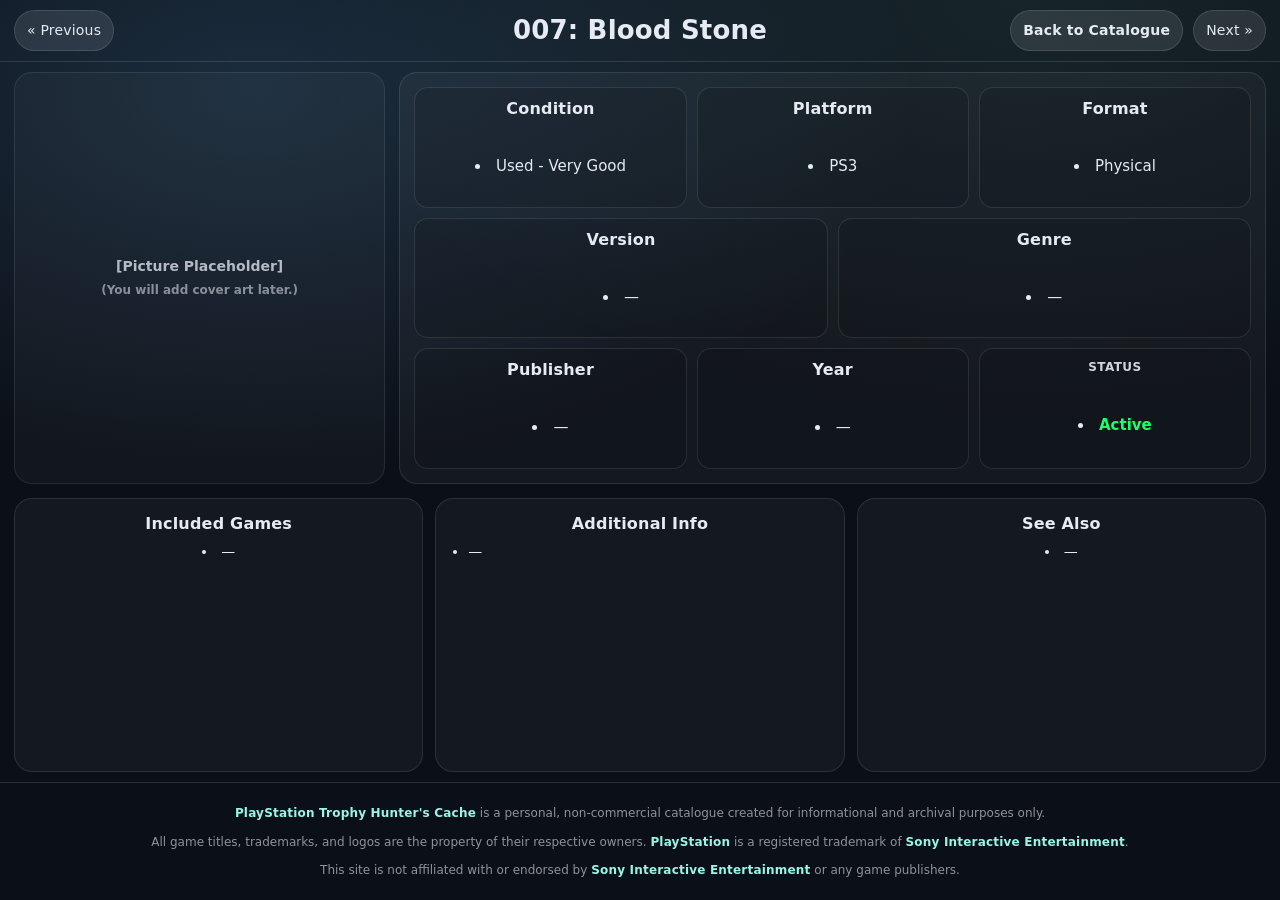
==== ps_game.html @ 4cca9e2d "Add files via upload" ====
<!doctype html>
<html lang="en">
  <head>
    <meta charset="utf-8" />
    <meta name="viewport" content="width=device-width,initial-scale=1" />

    <link rel="icon" type="image/png" sizes="32x32" href="ps_pic/ps_plat.png">
    <link rel="icon" type="image/png" sizes="16x16" href="ps_pic/ps_plat.png">
    <link rel="apple-touch-icon" sizes="180x180" href="ps_pic/ps_plat.png">

    <title>Game Details</title>
    <link rel="stylesheet" href="ps_styles.css" />
    <link rel="stylesheet" href="ps_resp.css" />
  </head>

  <body class="ps-game-page">
    <header class="site-header game-sticky">
      <div class="wrap">
        <div class="game-header">
          <div class="nav-left">
            <button class="action-btn" id="prevBtn">&laquo; Previous</button>
          </div>

          <h1 class="game-title" id="gameTitle">Game</h1>

          <div class="nav-right">
            <a class="action-btn" id="backBtn" href="ps_index.html?mode=games">Back to Catalogue</a>
            <button class="action-btn" id="nextBtn">Next &raquo;</button>
          </div>
        </div>
      </div>
    </header>

    <main class="wrap game-page-main">
      <div class="game-layout">
        <section class="game-top">
          <div class="game-card game-picture" id="pictureCard">
            <div>
              <div style="font-size:14px;opacity:.9;text-align:center;">[Picture Placeholder]</div>
              <div style="font-size:12px;opacity:.65;text-align:center;margin-top:6px;">(You will add cover art later.)</div>
            </div>
          </div>

          <div class="game-card" id="detailsCard">
            <div class="mini-grid" id="miniGrid"></div>
          </div>
        </section>

        <section class="tri-cards">
          <div class="game-card tri-card center-all" id="includedCard">
            <h3 class="card-title">Included Games</h3>
            <ul id="includedGames" class="stack autoshrink">
              <li>—</li>
            </ul>
          </div>

          <div class="game-card tri-card" id="additionalInfoCard">
            <h3 class="card-title title-center">Additional Info</h3>
            <ul id="additionalInfo" class="autoshrink">
              <li>(Add any extra notes here later.)</li>
            </ul>
          </div>

          <div class="game-card tri-card center-all" id="seeAlsoCard">
            <h3 class="card-title">See Also</h3>
            <ul id="seeAlso" class="stack autoshrink">
              <li>—</li>
            </ul>
          </div>
        </section>
      </div>
    </main>

    <script>
      (function () {
        const btn = document.getElementById("toTop");
        if (!btn) return;

        function getScrollY() {
          return window.pageYOffset || document.documentElement.scrollTop || 0;
        }

        function showOrHide() {
          btn.classList.toggle("show", getScrollY() > 300);
        }

        window.addEventListener("scroll", showOrHide, { passive: true });
        window.addEventListener("load", showOrHide);

        btn.addEventListener("click", function () {
          window.scrollTo({ top: 0, behavior: "smooth" });
        });

        showOrHide();
      })();
    </script>

    <button id="toTop" aria-label="Back to top">▲</button>

    <script>
      const DATA = [
                          /*Placeholder:

                          {"title": "", "platform": "", "format": "", "genre": "", "version": "", "included": [], "condition": "", "publisher": [], "year": "", "status": "Active", "seeAlso": [], "additionalInfo": []}, */

                          //PS3 Physical
                          {"title": "007: Blood Stone", "platform": "PS3", "format": "Physical", "genre": "", "version": "", "included": [], "condition": "Used - Very Good", "publisher": [], "year": "", "status": "Active", "seeAlso": [], "additionalInfo": []}, 
                          {"title": "007: Legends", "platform": "PS3", "format": "Physical", "genre": "", "version": "", "included": [], "condition": "Used - Very Good", "publisher": [], "year": "", "status": "Active", "seeAlso": [], "additionalInfo": []}, 
                          {"title": "007: Quantum of Solace", "platform": "PS3", "format": "Physical", "genre": "", "version": "", "included": [], "condition": "Used - Very Good", "publisher": [], "year": "", "status": "Active", "seeAlso": [], "additionalInfo": []}, 
                          {"title": "2010 FIFA World Cup: South Africa", "platform": "PS3", "format": "Physical", "genre": "Sports", "version": "", "included": [], "condition": "Used - Very Good", "publisher": [], "year": "", "status": "Active", "seeAlso": [], "additionalInfo": []}, 
                          {"title": "2014 FIFA World Cup: Brazil", "platform": "PS3", "format": "Physical", "genre": "Sports", "version": "", "included": [], "condition": "Used - Very Good", "publisher": [], "year": "", "status": "Active", "seeAlso": [], "additionalInfo": []}, 
                          {"title": "Ace Combat: Assault Horizon", "platform": "PS3", "format": "Physical", "genre": "Flight Sim", "version": "", "included": [], "condition": "", "publisher": [], "year": "", "status": "Active", "seeAlso": [], "additionalInfo": []}, 
                          {"title": "Adventure Time: Explore the Dungeon Because I Don't Know", "platform": "PS3", "format": "Physical", "genre": "", "version": "", "included": [], "condition": "Used - Very Good", "publisher": [], "year": "", "status": "Active", "seeAlso": [], "additionalInfo": []}, 
                          {"title": "Adventure Time: The Secret of the Nameless Kingdom", "platform": "PS3", "format": "Physical", "genre": "", "version": "", "included": [], "condition": "Used - Very Good", "publisher": [], "year": "", "status": "Active", "seeAlso": [], "additionalInfo": []}, 
                          {"title": "Alice: Madness Returns", "platform": "PS3", "format": "Physical", "genre": "", "version": "", "included": [], "condition": "Used - Very Good", "publisher": [], "year": "", "status": "Active", "seeAlso": [], "additionalInfo": []}, 
                          {"title": "Alien: Isolation", "platform": "PS3", "format": "Physical", "genre": "Horror", "version": "Ripley Edition", "included": [], "condition": "Used - Very Good", "publisher": [], "year": "", "status": "Active", "seeAlso": [], "additionalInfo": []}, 
                          {"title": "Aliens: Colonial Marines", "platform": "PS3", "format": "Physical", "genre": "FPS", "version": "Extermination Edition", "included": [], "condition": "", "publisher": [], "year": "", "status": "Active", "seeAlso": [], "additionalInfo": []}, 
                          {"title": "Aliens vs Predator", "platform": "PS3", "format": "Physical", "genre": "FPS", "version": "", "included": [], "condition": "Used - Very Good", "publisher": [], "year": "", "status": "Active", "seeAlso": [], "additionalInfo": []}, 
                          {"title": "Anarchy Reigns", "platform": "PS3", "format": "Physical", "genre": "Action", "version": "Limited Edition", "included": [], "condition": "Used - Very Good", "publisher": [], "year": "", "status": "Active", "seeAlso": [], "additionalInfo": []}, 
                          {"title": "Angry Birds: Star Wars", "platform": "PS3", "format": "Physical", "genre": "Puzzle", "version": "", "included": [], "condition": "Used - Very Good", "publisher": [], "year": "", "status": "Active", "seeAlso": [], "additionalInfo": []}, 
                          {"title": "Angry Birds Trilogy", "platform": "PS3", "format": "Physical", "genre": "Puzzle", "version": "", "included": [], "condition": "Used - Very Good", "publisher": [], "year": "", "status": "Active", "seeAlso": [], "additionalInfo": []}, 
                          {"title": "Ape Escape", "platform": "PS3", "format": "Physical", "genre": "", "version": "", "included": [], "condition": "Used - Very Good", "publisher": [], "year": "", "status": "Active", "seeAlso": [], "additionalInfo": []}, 
                          {"title": "Arcana Heart 3: Love Max!!!!!", "platform": "PS3", "format": "Physical", "genre": "", "version": "", "included": [], "condition": "", "publisher": [], "year": "", "status": "Active", "seeAlso": [], "additionalInfo": []}, 
                          {"title": "Arcania", "platform": "PS3", "format": "Physical", "genre": "Action", "version": "The Complete Tale", "included": [], "condition": "", "publisher": [], "year": "", "status": "Active", "seeAlso": [], "additionalInfo": []}, 
                          {"title": "Army of Two: 40th Day", "platform": "PS3", "format": "Physical", "genre": "Shooter", "version": "", "included": [], "condition": "", "publisher": [], "year": "", "status": "Active", "seeAlso": [], "additionalInfo": []},
                          {"title": "Army of Two: The Devil's Cartel", "platform": "PS3", "format": "Physical", "genre": "Shooter", "version": "Overkill Edition", "included": [], "condition": "Used - Very Good", "publisher": [], "year": "", "status": "Active", "seeAlso": [], "additionalInfo": []}, 
                          {"title": "Assassin's Creed", "platform": "PS3", "format": "Physical", "genre": ["Action", "Stealth", "Adventure"], "version": "Double Pack", "included": ["Assassin's Creed 4: Black Flag", "Assassin's Creed: Rogue"], "condition": "", "publisher": ["Ubisoft"], "year": "", "status": "Active", "seeAlso": ["Assassin's Creed 3", "Assassin's Creed Chronicles (PS4)", "Assassin's Creed Chronicles (Vita)", "Assassin's Creed: Birth of a New World", "Assassin's Creed: Heritage Collection", "Assassin's Creed: Rogue", "Assassin's Creed: The Ezio Collection", "Assassin's Creed: Valhalla"], "additionalInfo": []}, 
                          {"title": "Assassin's Creed: Birth of a New World", "platform": "PS3", "format": "Physical", "genre": ["Action", "Stealth", "Adventure"], "version": "The American Saga", "included": ["Assassin's Creed 3", "Assassin's Creed 4: Black Flag", "Assassin's Creed: Liberation HD"], "condition": "", "publisher": ["Ubisoft"], "year": "2014", "status": "Active", "seeAlso": ["Assassin's Creed 3", "Assassin's Creed Chronicles (PS4)", "Assassin's Creed Chronicles (Vita)", "Assassin's Creed (Double Pack)", "Assassin's Creed: Heritage Collection", "Assassin's Creed: Rogue", "Assassin's Creed: The Ezio Collection", "Assassin's Creed: Valhalla"], "additionalInfo": []}, 
                          {"title": "Assassin's Creed: Heritage Collection", "platform": "PS3", "format": "Physical", "genre": ["Action", "Stealth", "Adventure"], "version": "", "included": ["Assassin's Creed (no trophies)", "Assassin's Creed 2", "Assassin's Creed: Brotherhood", "Assassin's Creed: Revelations", "Assassin's Creed 3"], "condition": "", "publisher": ["Ubisoft"], "year": "2013", "status": "Active", "seeAlso": ["Assassin's Creed 3", "Assassin's Creed Chronicles (PS4)", "Assassin's Creed Chronicles (Vita)", "Assassin's Creed (Double Pack)", "Assassin's Creed: Birth of a New World", "Assassin's Creed: Rogue", "Assassin's Creed: The Ezio Collection", "Assassin's Creed: Valhalla"], "additionalInfo": []}, 
                          {"title": "Batman: Arkham Asylum", "platform": "PS3", "format": "Physical", "genre": "Action", "version": "Game of the Year Edition", "included": [], "condition": "", "publisher": [], "year": "", "status": "Active", "seeAlso": [], "additionalInfo": []}, 
                          {"title": "Batman: Arkham City", "platform": "PS3", "format": "Physical", "genre": "Action", "version": "Game of the Year Edition", "included": [], "condition": "", "publisher": [], "year": "", "status": "Active", "seeAlso": [], "additionalInfo": []}, 
                          {"title": "Batman: Arkham Origins", "platform": "PS3", "format": "Physical", "genre": "Action", "version": "The Complete Edition", "included": [], "condition": "", "publisher": [], "year": "", "status": "Active", "seeAlso": [], "additionalInfo": []}, 
                          {"title": "Battlefield 3", "platform": "PS3", "format": "Physical", "genre": "FPS", "version": "Premium Edition", "included": [], "condition": "", "publisher": [], "year": "", "status": "Active", "seeAlso": [], "additionalInfo": []}, 
                          {"title": "Battlefield 4", "platform": "PS3", "format": "Physical", "genre": "FPS", "version": "", "included": [], "condition": "", "publisher": [], "year": "", "status": "Active", "seeAlso": [], "additionalInfo": []}, 
                          {"title": "Battlefield: Bad Company", "platform": "PS3", "format": "Physical", "genre": "FPS", "version": "", "included": [], "condition": "Used - Very Good", "publisher": [], "year": "", "status": "Active", "seeAlso": [], "additionalInfo": []}, 
                          {"title": "Battlefield: Bad Company 2", "platform": "PS3", "format": "Physical", "genre": "FPS", "version": "Ultimate Edition", "included": [], "condition": "Used - Very Good", "publisher": [], "year": "", "status": "Active", "seeAlso": [], "additionalInfo": []}, 
                          {"title": "Battleship", "platform": "PS3", "format": "Physical", "genre": "", "version": "", "included": [], "condition": "", "publisher": [], "year": "", "status": "Active", "seeAlso": [], "additionalInfo": []}, 
                          {"title": "Bayonetta", "platform": "PS3", "format": "Physical", "genre": "", "version": "", "included": [], "condition": "", "publisher": [], "year": "", "status": "Active", "seeAlso": [], "additionalInfo": []}, 
                          {"title": "Bejeweled 3", "platform": "PS3", "format": "Physical", "genre": "", "version": "", "included": ["Bejeweled 3", "Zuma", "Feeding Frenzy 2: Shipwreck Showdown"], "condition": "", "publisher": [], "year": "", "status": "Active", "seeAlso": [], "additionalInfo": []}, 
                          {"title": "Ben 10: Galactic Racing", "platform": "PS3", "format": "Physical", "genre": "Racing", "version": "", "included": [], "condition": "", "publisher": [], "year": "", "status": "Active", "seeAlso": [], "additionalInfo": []}, 
                          {"title": "Ben 10 Omniverse", "platform": "PS3", "format": "Physical", "genre": "", "version": "", "included": [], "condition": "", "publisher": [], "year": "", "status": "Active", "seeAlso": [], "additionalInfo": []}, 
                          {"title": "Beyond: Two Souls", "platform": "PS3", "format": "Physical", "genre": "", "version": "", "included": [], "condition": "", "publisher": [], "year": "", "status": "Active", "seeAlso": [], "additionalInfo": []}, 
                          {"title": "Binary Domain", "platform": "PS3", "format": "Physical", "genre": "", "version": "Limited Edition", "included": [], "condition": "", "publisher": [], "year": "", "status": "Active", "seeAlso": [], "additionalInfo": []}, 
                          {"title": "Bioshock", "platform": "PS3", "format": "Physical", "genre": "", "version": "Ultimate Rapture Edition", "included": ["Bioshock", "Bioshock 2"], "condition": "", "publisher": [], "year": "", "status": "Active", "seeAlso": [], "additionalInfo": []}, 
                          {"title": "Bioshock Infinite", "platform": "PS3", "format": "Physical", "genre": "", "version": "", "included": [], "condition": "", "publisher": [], "year": "", "status": "Active", "seeAlso": [], "additionalInfo": []}, 
                          {"title": "Blazblue: Calamity Trigger", "platform": "PS3", "format": "Physical", "genre": "Fighting", "version": "", "included": [], "condition": "", "publisher": [], "year": "", "status": "Active", "seeAlso": [], "additionalInfo": []}, 
                          {"title": "Blazblue: Continuum Shift", "platform": "PS3", "format": "Physical", "genre": "Fighting", "version": "Limited Edition", "included": [], "condition": "", "publisher": [], "year": "", "status": "Active", "seeAlso": [], "additionalInfo": []}, 
                          {"title": "Blur", "platform": "PS3", "format": "Physical", "genre": "", "version": "", "included": [], "condition": "", "publisher": [], "year": "", "status": "Active", "seeAlso": [], "additionalInfo": []}, 
                          {"title": "Borderlands Triple Pack", "platform": "PS3", "format": "Physical", "genre": "FPS", "version": "", "included": ["Borderlands", "Borderlands 2", "Borderlands: The Pre-Sequel!"], "condition": "", "publisher": [], "year": "", "status": "Active", "seeAlso": [], "additionalInfo": []}, 
                          {"title": "Brink", "platform": "PS3", "format": "Physical", "genre": "FPS", "version": "Special Edition", "included": [], "condition": "", "publisher": [], "year": "", "status": "Active", "seeAlso": [], "additionalInfo": []}, 
                          {"title": "Brutal Legend", "platform": "PS3", "format": "Physical", "genre": "", "version": "", "included": [], "condition": "", "publisher": [], "year": "", "status": "Active", "seeAlso": [], "additionalInfo": []}, 
                          {"title": "BulletStorm", "platform": "PS3", "format": "Physical", "genre": "FPS", "version": "Limited Edition", "included": [], "condition": "", "publisher": [], "year": "", "status": "Active", "seeAlso": [], "additionalInfo": []}, 
                          {"title": "Burnout Paradise", "platform": "PS3", "format": "Physical", "genre": "Racing", "version": "The Ultimate Box", "included": [], "condition": "", "publisher": [], "year": "", "status": "Active", "seeAlso": [], "additionalInfo": []}, 
                          {"title": "Buzz!: The Ultimate Music Quiz", "platform": "PS3", "format": "Physical", "genre": "", "version": "", "included": [], "condition": "", "publisher": [], "year": "", "status": "Active", "seeAlso": [], "additionalInfo": []}, 
                          {"title": "Call of Juarez: Bound in Blood", "platform": "PS3", "format": "Physical", "genre": "FPS", "version": "", "included": [], "condition": "", "publisher": [], "year": "", "status": "Active", "seeAlso": [], "additionalInfo": []}, 
                          {"title": "Call of Juarez: The Cartel", "platform": "PS3", "format": "Physical", "genre": "FPS", "version": "", "included": [], "condition": "", "publisher": [], "year": "", "status": "Active", "seeAlso": [], "additionalInfo": []}, 
                          {"title": "Cars 2", "platform": "PS3", "format": "Physical", "genre": "", "version": "", "included": [], "condition": "", "publisher": [], "year": "", "status": "Active", "seeAlso": [], "additionalInfo": []}, 
                          {"title": "Cartoon Network Punch Time Explosion XL", "platform": "PS3", "format": "Physical", "genre": "", "version": "", "included": [], "condition": "", "publisher": [], "year": "", "status": "Active", "seeAlso": [], "additionalInfo": []}, 
                          {"title": "Castlevania: Lords of Shadow Collection", "platform": "PS3", "format": "Physical", "genre": "", "version": "", "included": ["Castlevania: Lords of Shadow", "Castlevania: Lords of Shadow - Mirror of Fate HD"], "condition": "", "publisher": [], "year": "", "status": "Active", "seeAlso": [], "additionalInfo": []}, 
                          {"title": "Castlevania: Lords of Shadow 2", "platform": "PS3", "format": "Physical", "genre": "", "version": "", "included": [], "condition": "", "publisher": [], "year": "", "status": "Active", "seeAlso": [], "additionalInfo": []}, 
                          {"title": "Catherine", "platform": "PS3", "format": "Physical", "genre": "", "version": "", "included": [], "condition": "", "publisher": [], "year": "", "status": "Active", "seeAlso": [], "additionalInfo": []}, 
                          {"title": "Child of Eden", "platform": "PS3", "format": "Physical", "genre": "", "version": "", "included": [], "condition": "", "publisher": [], "year": "", "status": "Active", "seeAlso": [], "additionalInfo": []}, 
                          {"title": "Command & Conquer: Red Alert 3", "platform": "PS3", "format": "Physical", "genre": "RTS", "version": "Ultimate Edition", "included": [], "condition": "", "publisher": [], "year": "", "status": "Active", "seeAlso": [], "additionalInfo": []}, 
                          {"title": "Crimes & Punishments: Sherlock Holmes", "platform": "PS3", "format": "Physical", "genre": "", "version": "", "included": [], "condition": "", "publisher": [], "year": "", "status": "Active", "seeAlso": [], "additionalInfo": []}, 
                          {"title": "Crysis 2", "platform": "PS3", "format": "Physical", "genre": "FPS", "version": "Limited Edition", "included": [], "condition": "", "publisher": [], "year": "", "status": "Active", "seeAlso": [], "additionalInfo": []}, 
                          {"title": "Damnation", "platform": "PS3", "format": "Physical", "genre": "", "version": "", "included": [], "condition": "", "publisher": [], "year": "", "status": "Active", "seeAlso": [], "additionalInfo": []}, 
                          {"title": "Dante's Inferno", "platform": "PS3", "format": "Physical", "genre": "Action", "version": "Death Edition", "included": [], "condition": "", "publisher": [], "year": "", "status": "Active", "seeAlso": [], "additionalInfo": []}, 
                          {"title": "Dark Souls", "platform": "PS3", "format": "Physical", "genre": "Action", "version": "Prepare to Die Edition", "included": [], "condition": "", "publisher": [], "year": "", "status": "Active", "seeAlso": [], "additionalInfo": []}, 
                          {"title": "Dark Void", "platform": "PS3", "format": "Physical", "genre": "", "version": "", "included": [], "condition": "", "publisher": [], "year": "", "status": "Active", "seeAlso": [], "additionalInfo": []}, 
                          {"title": "Darksiders", "platform": "PS3", "format": "Physical", "genre": "Action", "version": "", "included": [], "condition": "", "publisher": [], "year": "", "status": "Active", "seeAlso": [], "additionalInfo": []}, 
                          {"title": "Darksiders 2", "platform": "PS3", "format": "Physical", "genre": "Action", "version": "Angel of Death Pack", "included": [], "condition": "", "publisher": [], "year": "", "status": "Active", "seeAlso": [], "additionalInfo": []}, 
                          {"title": "DC Universe Online", "platform": "PS3", "format": "Physical", "genre": "Action", "version": "", "included": [], "condition": "", "publisher": [], "year": "", "status": "Discontinued", "seeAlso": [], "additionalInfo": []}, 
                          {"title": "Dead Island", "platform": "PS3", "format": "Physical", "genre": "Action", "version": "Double Pack", "included": ["Dead Island: Game of the Year Edition", "Dead Island: Riptide - Complete Edition"], "condition": "", "publisher": [], "year": "", "status": "Active", "seeAlso": [], "additionalInfo": []}, 
                          {"title": "Dead or Alive 5", "platform": "PS3", "format": "Physical", "genre": "Fighting", "version": "Ultimate", "included": [], "condition": "", "publisher": [], "year": "", "status": "Active", "seeAlso": [], "additionalInfo": []}, 
                          {"title": "Dead Rising 2", "platform": "PS3", "format": "Physical", "genre": "", "version": "", "included": [], "condition": "", "publisher": [], "year": "", "status": "Active", "seeAlso": [], "additionalInfo": []}, 
                          {"title": "Dead Space", "platform": "PS3", "format": "Physical", "genre": "Horror", "version": "", "included": [], "condition": "", "publisher": [], "year": "", "status": "Active", "seeAlso": [], "additionalInfo": []}, 
                          {"title": "Dead Space 2", "platform": "PS3", "format": "Physical", "genre": "Horror", "version": "Limited Edition", "included": [], "condition": "", "publisher": [], "year": "", "status": "Active", "seeAlso": [], "additionalInfo": []}, 
                          {"title": "Dead Space 3", "platform": "PS3", "format": "Physical", "genre": "Horror", "version": "", "included": [], "condition": "", "publisher": [], "year": "", "status": "Active", "seeAlso": [], "additionalInfo": []}, 
                          {"title": "Deadpool", "platform": "PS3", "format": "Physical", "genre": "Action", "version": "", "included": [], "condition": "", "publisher": [], "year": "", "status": "Active", "seeAlso": [], "additionalInfo": []}, 
                          {"title": "Deception 4: Blood Ties", "platform": "PS3", "format": "Physical", "genre": "", "version": "", "included": [], "condition": "", "publisher": [], "year": "", "status": "Active", "seeAlso": [], "additionalInfo": []}, 
                          {"title": "Defiance", "platform": "PS3", "format": "Physical", "genre": "", "version": "Limited Edition", "included": [], "condition": "", "publisher": [], "year": "", "status": "Discontinued", "seeAlso": [], "additionalInfo": []}, 
                          {"title": "Demon's Souls", "platform": "PS3", "format": "Physical", "genre": ["Action", "RPG"], "version": "", "included": [], "condition": "", "publisher": [], "year": "", "status": "Active", "seeAlso": [], "additionalInfo": []}, 
                          {"title": "Destiny: The Taken King", "platform": "PS3", "format": "Physical", "genre": "", "version": "Legendary Edition", "included": [], "condition": "", "publisher": [], "year": "", "status": "Active", "seeAlso": [], "additionalInfo": []}, 
                          {"title": "Deus Ex: Human Revolution", "platform": "PS3", "format": "Physical", "genre": "", "version": "Director's Cut", "included": [], "condition": "", "publisher": [], "year": "", "status": "Active", "seeAlso": [], "additionalInfo": []}, 
                          {"title": "Devil May Cry HD Collection", "platform": "PS3", "format": "Physical", "genre": "", "version": "Classics HD", "included": ["Devil May Cry", "Devil May Cry 2", "Devil May Cry 3: Special Edition"], "condition": "", "publisher": [], "year": "", "status": "Active", "seeAlso": [], "additionalInfo": []}, 
                          {"title": "Diablo 3", "platform": "PS3", "format": "Physical", "genre": "ARPG", "version": "", "included": [], "condition": "", "publisher": [], "year": "", "status": "Active", "seeAlso": [], "additionalInfo": []}, 
                          {"title": "Diablo 3: Reaper of Souls", "platform": "PS3", "format": "Physical", "genre": "ARPG", "version": "Ultimate Evil Edition", "included": [], "condition": "", "publisher": [], "year": "", "status": "Active", "seeAlso": [], "additionalInfo": []}, 
                          {"title": "Dirt: Showdown", "platform": "PS3", "format": "Physical", "genre": "Racing", "version": "Hoonigan Exclusive Edition", "included": [], "condition": "", "publisher": [], "year": "", "status": "Active", "seeAlso": [], "additionalInfo": []}, 
                          {"title": "Dishonored", "platform": "PS3", "format": "Physical", "genre": "", "version": "Game of the Year Edition", "included": [], "condition": "", "publisher": [], "year": "", "status": "Active", "seeAlso": [], "additionalInfo": []}, 
                          {"title": "Disney Infinity", "platform": "PS3", "format": "Physical", "genre": "Adventure", "version": "", "included": [], "condition": "", "publisher": [], "year": "", "status": "Active", "seeAlso": [], "additionalInfo": []},
                          {"title": "Disney Infinity 2.0", "platform": "PS3", "format": "Physical", "genre": "Adventure", "version": "", "included": [], "condition": "", "publisher": [], "year": "", "status": "Active", "seeAlso": [], "additionalInfo": []},
                          {"title": "Disney Infinity 3.0", "platform": "PS3", "format": "Physical", "genre": "Adventure", "version": "", "included": [], "condition": "", "publisher": [], "year": "", "status": "Active", "seeAlso": [], "additionalInfo": []},
                          {"title": "Doctor Who: The Eternity Clock", "platform": "PS3", "format": "Physical", "genre": "", "version": "", "included": [], "condition": "", "publisher": [], "year": "", "status": "Active", "seeAlso": [], "additionalInfo": []}, 
                          {"title": "Doom 3", "platform": "PS3", "format": "Physical", "genre": "FPS", "version": "BFG Edition", "included": [], "condition": "", "publisher": [], "year": "", "status": "Active", "seeAlso": [], "additionalInfo": []}, 
                          {"title": "Dragon Age 2", "platform": "PS3", "format": "Physical", "genre": "Action", "version": "Bioware Signature Edition", "included": [], "condition": "", "publisher": [], "year": "", "status": "Active", "seeAlso": [], "additionalInfo": []}, 
                          {"title": "Dragon Age: Inquisition", "platform": "PS3", "format": "Physical", "genre": "Action", "version": "Deluxe Edition", "included": [], "condition": "", "publisher": [], "year": "", "status": "Active", "seeAlso": [], "additionalInfo": []}, 
                          {"title": "Dragon Age: Origins", "platform": "PS3", "format": "Physical", "genre": "Action", "version": "Ultimate Edition", "included": [], "condition": "", "publisher": [], "year": "", "status": "Active", "seeAlso": [], "additionalInfo": []}, 
                          {"title": "Dragon Ball: Raging Blast", "platform": "PS3", "format": "Physical", "genre": "Fighting", "version": "", "included": [], "condition": "", "publisher": [], "year": "", "status": "Active", "seeAlso": [], "additionalInfo": []}, 
                          {"title": "Dragon Ball Z: Budokai HD Collection", "platform": "PS3", "format": "Physical", "genre": "Fighting", "version": "", "included": [], "condition": "", "publisher": [], "year": "", "status": "Active", "seeAlso": [], "additionalInfo": []}, 
                          {"title": "Dragon Ball Z: Ultimate Tenkaichi", "platform": "PS3", "format": "Physical", "genre": "Fighting", "version": "", "included": [], "condition": "", "publisher": [], "year": "", "status": "Active", "seeAlso": [], "additionalInfo": []}, 
                          {"title": "Dragon's Dogma: Dark Arisen", "platform": "PS3", "format": "Physical", "genre": "Action", "version": "", "included": [], "condition": "", "publisher": [], "year": "", "status": "Active", "seeAlso": [], "additionalInfo": []}, 
                          {"title": "Driver: San Francisco", "platform": "PS3", "format": "Physical", "genre": "Racing", "version": "", "included": [], "condition": "", "publisher": [], "year": "", "status": "Active", "seeAlso": [], "additionalInfo": []}, 
                          {"title": "Duke Nukem Forever", "platform": "PS3", "format": "Physical", "genre": "FPS", "version": "", "included": [], "condition": "", "publisher": [], "year": "", "status": "Active", "seeAlso": [], "additionalInfo": []}, 
                          {"title": "Dungeon Siege 3", "platform": "PS3", "format": "Physical", "genre": "ARPG", "version": "Limited Edition", "included": [], "condition": "", "publisher": [], "year": "", "status": "Active", "seeAlso": [], "additionalInfo": []}, 
                          {"title": "Dynasty Warriors 7: Xtreme Legends", "platform": "PS3", "format": "Physical", "genre": "", "version": "", "included": [], "condition": "", "publisher": [], "year": "", "status": "Active", "seeAlso": [], "additionalInfo": []}, 
                          {"title": "Dynasty Warriors: Strikeforce", "platform": "PS3", "format": "Physical", "genre": "", "version": "", "included": [], "condition": "", "publisher": [], "year": "", "status": "Active", "seeAlso": [], "additionalInfo": []}, 
                          {"title": "Earth Defense Force: Insect Armageddon", "platform": "PS3", "format": "Physical", "genre": "", "version": "", "included": [], "condition": "", "publisher": [], "year": "", "status": "Active", "seeAlso": [], "additionalInfo": []}, 
                          {"title": "Enemy Front", "platform": "PS3", "format": "Physical", "genre": "", "version": "Limited Edition", "included": [], "condition": "", "publisher": [], "year": "", "status": "Active", "seeAlso": [], "additionalInfo": []}, 
                          {"title": "Enslaved: Odyssey to the West", "platform": "PS3", "format": "Physical", "genre": "", "version": "", "included": [], "condition": "", "publisher": [], "year": "", "status": "Active", "seeAlso": [], "additionalInfo": []}, 
                          {"title": "Escape Dead Island", "platform": "PS3", "format": "Physical", "genre": "", "version": "", "included": [], "condition": "", "publisher": [], "year": "", "status": "Active", "seeAlso": [], "additionalInfo": []}, 
                          {"title": "EyePet", "platform": "PS3", "format": "Physical", "genre": "", "version": "Move Edition", "included": [], "condition": "", "publisher": [], "year": "", "status": "Active", "seeAlso": [], "additionalInfo": []}, 
                          {"title": "EyePet & Friends", "platform": "PS3", "format": "Physical", "genre": "", "version": "", "included": [], "condition": "", "publisher": [], "year": "", "status": "Active", "seeAlso": [], "additionalInfo": []}, 
                          {"title": "F1 2010", "platform": "PS3", "format": "Physical", "genre": "Racing", "version": "", "included": [], "condition": "", "publisher": [], "year": "", "status": "Active", "seeAlso": [], "additionalInfo": []}, 
                          {"title": "F1 2011", "platform": "PS3", "format": "Physical", "genre": "Racing", "version": "", "included": [], "condition": "", "publisher": [], "year": "", "status": "Active", "seeAlso": [], "additionalInfo": []}, 
                          {"title": "F1 2012", "platform": "PS3", "format": "Physical", "genre": "Racing", "version": "", "included": [], "condition": "", "publisher": [], "year": "", "status": "Active", "seeAlso": [], "additionalInfo": []}, 
                          {"title": "F1 2013", "platform": "PS3", "format": "Physical", "genre": "Racing", "version": "", "included": [], "condition": "", "publisher": [], "year": "", "status": "Active", "seeAlso": [], "additionalInfo": []}, 
                          {"title": "F1 Race Stars", "platform": "PS3", "format": "Physical", "genre": "Racing", "version": "", "included": [], "condition": "", "publisher": [], "year": "", "status": "Active", "seeAlso": [], "additionalInfo": []}, 
                          {"title": "Fallout 3", "platform": "PS3", "format": "Physical", "genre": "Action", "version": "Game of the Year Edition", "included": [], "condition": "", "publisher": [], "year": "", "status": "Active", "seeAlso": [], "additionalInfo": []}, 
                          {"title": "Fallout: New Vegas", "platform": "PS3", "format": "Physical", "genre": "Action", "version": "Ultimate Edition", "included": [], "condition": "", "publisher": [], "year": "", "status": "Active", "seeAlso": [], "additionalInfo": []}, 
                          {"title": "Family Guy: Back to the Multiverse", "platform": "PS3", "format": "Physical", "genre": "", "version": "", "included": [], "condition": "", "publisher": [], "year": "", "status": "Active", "seeAlso": [], "additionalInfo": []}, 
                          {"title": "Far Cry: The Wild Expedition", "platform": "PS3", "format": "Physical", "genre": "Action", "version": "", "included": ["Far Cry Classic", "Far Cry 2", "Far Cry 3", "Far Cry: Blood Dragon"], "condition": "", "publisher": [], "year": "", "status": "Active", "seeAlso": [], "additionalInfo": []}, 
                          {"title": "Fast & Furious: Showdown", "platform": "PS3", "format": "Physical", "genre": "", "version": "", "included": [], "condition": "", "publisher": [], "year": "", "status": "Active", "seeAlso": [], "additionalInfo": []}, 
                          {"title": "F.E.A.R. 2: Project Origin", "platform": "PS3", "format": "Physical", "genre": "FPS", "version": "", "included": [], "condition": "", "publisher": [], "year": "", "status": "Active", "seeAlso": [], "additionalInfo": []}, 
                          {"title": "F.E.A.R. 3", "platform": "PS3", "format": "Physical", "genre": "FPS", "version": "", "included": [], "condition": "", "publisher": [], "year": "", "status": "Active", "seeAlso": [], "additionalInfo": []}, 
                          {"title": "FIFA 09", "platform": "PS3", "format": "Physical", "genre": "Sports", "version": "", "included": [], "condition": "", "publisher": [], "year": "", "status": "Active", "seeAlso": [], "additionalInfo": []}, 
                          {"title": "FIFA 10", "platform": "PS3", "format": "Physical", "genre": "Sports", "version": "", "included": [], "condition": "", "publisher": [], "year": "", "status": "Active", "seeAlso": [], "additionalInfo": []}, 
                          {"title": "FIFA 11", "platform": "PS3", "format": "Physical", "genre": "Sports", "version": "", "included": [], "condition": "", "publisher": [], "year": "", "status": "Active", "seeAlso": [], "additionalInfo": []}, 
                          {"title": "FIFA 12", "platform": "PS3", "format": "Physical", "genre": "Sports", "version": "", "included": [], "condition": "", "publisher": [], "year": "", "status": "Active", "seeAlso": [], "additionalInfo": []}, 
                          {"title": "FIFA 13", "platform": "PS3", "format": "Physical", "genre": "Sports", "version": "", "included": [], "condition": "", "publisher": [], "year": "", "status": "Active", "seeAlso": [], "additionalInfo": []}, 
                          {"title": "FIFA 14", "platform": "PS3", "format": "Physical", "genre": "Sports", "version": "Ultimate Edition", "included": [], "condition": "", "publisher": [], "year": "", "status": "Active", "seeAlso": [], "additionalInfo": []}, 
                          {"title": "FIFA 15", "platform": "PS3", "format": "Physical", "genre": "Sports", "version": "Ultimate Team Edition", "included": [], "condition": "", "publisher": [], "year": "", "status": "Active", "seeAlso": [], "additionalInfo": []}, 
                          {"title": "Fight Night: Champion", "platform": "PS3", "format": "Physical", "genre": "Sports", "version": "", "included": [], "condition": "", "publisher": [], "year": "", "status": "Active", "seeAlso": [], "additionalInfo": []}, 
                          {"title": "Fighting Edition", "platform": "PS3", "format": "Physical", "genre": "Fighting", "version": "Fighting Edition", "included": ["Tekken Tag Tournament 2", "Soulcalibur 5", "Tekken 6"], "condition": "", "publisher": [], "year": "", "status": "Active", "seeAlso": [], "additionalInfo": []}, 
                          {"title": "Final Fantasy X/X-2", "platform": "PS3", "format": "Physical", "genre": "JRPG", "version": "HD Remaster", "included": ["Final Fantasy X", "Final Fantasy X-2"], "condition": "", "publisher": [], "year": "", "status": "Active", "seeAlso": [], "additionalInfo": []}, 
                          {"title": "Final Fantasy XIII", "platform": "PS3", "format": "Physical", "genre": "JRPG", "version": "", "included": [], "condition": "", "publisher": [], "year": "", "status": "Active", "seeAlso": [], "additionalInfo": []}, 
                          {"title": "Final Fantasy XIII-2", "platform": "PS3", "format": "Physical", "genre": "JRPG", "version": "", "included": [], "condition": "", "publisher": [], "year": "", "status": "Active", "seeAlso": [], "additionalInfo": []}, 
                          {"title": "Final Fantasy XIV Online: A Realm Reborn", "platform": "PS3", "format": "Physical", "genre": "JRPG", "version": "Collector's Edition", "included": [], "condition": "", "publisher": [], "year": "", "status": "Discontinued", "seeAlso": [], "additionalInfo": []}, 
                          {"title": "Fist of the North Star: Ken's Rage 2", "platform": "PS3", "format": "Physical", "genre": "", "version": "", "included": [], "condition": "", "publisher": [], "year": "", "status": "Active", "seeAlso": [], "additionalInfo": []}, 
                          {"title": "FUEL", "platform": "PS3", "format": "Physical", "genre": "", "version": "", "included": [], "condition": "", "publisher": [], "year": "", "status": "Active", "seeAlso": [], "additionalInfo": []}, 
                          {"title": "FUSE", "platform": "PS3", "format": "Physical", "genre": "", "version": "", "included": [], "condition": "", "publisher": [], "year": "", "status": "Active", "seeAlso": [], "additionalInfo": []}, 
                          {"title": "Game of Thrones", "platform": "PS3", "format": "Physical", "genre": "Action", "version": "", "included": [], "condition": "", "publisher": [], "year": "", "status": "Active", "seeAlso": [], "additionalInfo": []}, 
                          {"title": "Game of Thrones: A Telltale Games Series", "platform": "PS3", "format": "Physical", "genre": "Narrative", "version": "", "included": [], "condition": "", "publisher": [], "year": "", "status": "Active", "seeAlso": [], "additionalInfo": []}, 
                          {"title": "GI Joe: The Rise of Cobra", "platform": "PS3", "format": "Physical", "genre": "", "version": "", "included": [], "condition": "", "publisher": [], "year": "", "status": "Active", "seeAlso": [], "additionalInfo": []}, 
                          {"title": "God of War 3", "platform": "PS3", "format": "Physical", "genre": ["Action", "Hack & Slash", "Adventure"], "version": "", "included": [], "condition": "Used - Very Good", "publisher": ["Sony", "Santa Monica Studio"], "year": "", "status": "Active", "seeAlso": ["God of War 3 (PS4)", "God of War: Ascension", "God of War Collection", "God of War Collection: Volume 2"], "additionalInfo": []}, 
                          {"title": "God of War: Ascension", "platform": "PS3", "format": "Physical", "genre": ["Action", "Hack & Slash", "Adventure"], "version": "", "included": [], "condition": "Used - Very Good", "publisher": ["Sony", "Santa Monica Studio"], "year": "", "status": "Active", "seeAlso": ["God of War 3 (PS3)", "God of War 3 (PS4)", "God of War Collection", "God of War Collection: Volume 2"], "additionalInfo": []}, 
                          {"title": "God of War Collection", "platform": "PS3", "format": "Physical", "genre": ["Action", "Hack & Slash", "Adventure"], "version": "Remastered HD", "included": ["God of War", "God of War 2"], "condition": "Used - Very Good", "publisher": ["Sony", "Santa Monica Studio"], "year": "", "status": "Active", "seeAlso": ["God of War 3 (PS3)", "God of War 3 (PS4)", "God of War: Ascension", "God of War Collection: Volume 2"], "additionalInfo": []}, 
                          {"title": "God of War Collection: Volume 2", "platform": "PS3", "format": "Physical", "genre": ["Action", "Hack & Slash", "Adventure"], "version": "Classics HD", "included": ["God of War: Chains of Olympus", "God of War: Ghost of Sparta"], "condition": "Used - Very Good", "publisher": ["Sony", "Santa Monica Studio"], "year": "", "status": "Active", "seeAlso": ["God of War 3 (PS3)", "God of War 3 (PS4)", "God of War: Ascension", "God of War Collection"], "additionalInfo": []}, 
                          {"title": "GoldenEye 007: Reloaded", "platform": "PS3", "format": "Physical", "genre": "", "version": "MI6 Edition", "included": [], "condition": "", "publisher": [], "year": "", "status": "Active", "seeAlso": [], "additionalInfo": []}, 
                          {"title": "Gran Turismo 5", "platform": "PS3", "format": "Physical", "genre": "Racing", "version": "Academy Edition", "included": [], "condition": "", "publisher": [], "year": "", "status": "Active", "seeAlso": [], "additionalInfo": []}, 
                          {"title": "Grand Theft Auto 4", "platform": "PS3", "format": "Physical", "genre": "", "version": "Complete Edition", "included": [], "condition": "", "publisher": [], "year": "", "status": "Active", "seeAlso": [], "additionalInfo": []}, 
                          {"title": "Grand Theft Auto 5", "platform": "PS3", "format": "Physical", "genre": "", "version": "", "included": [], "condition": "", "publisher": [], "year": "", "status": "Active", "seeAlso": [], "additionalInfo": []}, 
                          {"title": "Grand Theft Auto: San Andreas", "platform": "PS3", "format": "Physical", "genre": "", "version": "", "included": [], "condition": "", "publisher": [], "year": "", "status": "Active", "seeAlso": [], "additionalInfo": []}, 
                          {"title": "Green Lantern: Rise of the Manhunters", "platform": "PS3", "format": "Physical", "genre": "Action", "version": "", "included": [], "condition": "", "publisher": [], "year": "", "status": "Active", "seeAlso": [], "additionalInfo": []}, 
                          {"title": "History: Great Battles Medieval", "platform": "PS3", "format": "Physical", "genre": "", "version": "", "included": [], "condition": "", "publisher": [], "year": "", "status": "Active", "seeAlso": [], "additionalInfo": []}, 
                          {"title": "History: Legends of War", "platform": "PS3", "format": "Physical", "genre": "", "version": "", "included": [], "condition": "", "publisher": [], "year": "", "status": "Active", "seeAlso": [], "additionalInfo": []}, 
                          {"title": "Hitman HD Trilogy", "platform": "PS3", "format": "Physical", "genre": "", "version": "Classics HD", "included": ["Hitman 2: Silent Assassin", "Hitman: Contracts", "Hitman: Blood Money"], "condition": "", "publisher": [], "year": "", "status": "Active", "seeAlso": [], "additionalInfo": []}, 
                          {"title": "Hunted: The Demon's Forge", "platform": "PS3", "format": "Physical", "genre": "Action", "version": "Special Edition", "included": [], "condition": "", "publisher": [], "year": "", "status": "Active", "seeAlso": [], "additionalInfo": []}, 
                          {"title": "ICO/Shadow of the Colossus", "platform": "PS3", "format": "Physical", "genre": "", "version": ["Double Pack", "Classics HD"], "included": ["ICO", "Shadow of the Colossus"], "condition": "", "publisher": [], "year": "", "status": "Active", "seeAlso": [], "additionalInfo": []}, 
                          {"title": "Injustice: Gods Among Us", "platform": "PS3", "format": "Physical", "genre": "Fighting", "version": "Ultimate Edition", "included": [], "condition": "", "publisher": [], "year": "", "status": "Active", "seeAlso": [], "additionalInfo": []}, 
                          {"title": "Iron Man 2: The Video Game", "platform": "PS3", "format": "Physical", "genre": "", "version": "", "included": [], "condition": "", "publisher": [], "year": "", "status": "Active", "seeAlso": [], "additionalInfo": []}, 
                          {"title": "James Cameron's Avatar: The Game", "platform": "PS3", "format": "Physical", "genre": "", "version": "", "included": [], "condition": "", "publisher": [], "year": "", "status": "Active", "seeAlso": [], "additionalInfo": []}, 
                          {"title": "JoJo's Bizzare Adventure: All Star Battle", "platform": "PS3", "format": "Physical", "genre": "", "version": "", "included": [], "condition": "", "publisher": [], "year": "", "status": "Active", "seeAlso": [], "additionalInfo": []}, 
                          {"title": "Journey", "platform": "PS3", "format": "Physical", "genre": "", "version": "Collector's Edition", "included": ["Journey", "Flow", "Flower"], "condition": "", "publisher": [], "year": "", "status": "Active", "seeAlso": [], "additionalInfo": []}, 
                          {"title": "Kane & Lynch 2: Dog Days", "platform": "PS3", "format": "Physical", "genre": "", "version": "Limited Edition", "included": [], "condition": "", "publisher": [], "year": "", "status": "Active", "seeAlso": [], "additionalInfo": []}, 
                          {"title": "Killzone", "platform": "PS3", "format": "Physical", "genre": "FPS", "version": "Classics HD", "included": [], "condition": "", "publisher": [], "year": "", "status": "Active", "seeAlso": [], "additionalInfo": []}, 
                          {"title": "Killzone 2", "platform": "PS3", "format": "Physical", "genre": "FPS", "version": "", "included": [], "condition": "", "publisher": [], "year": "", "status": "Active", "seeAlso": [], "additionalInfo": []}, 
                          {"title": "Killzone 3", "platform": "PS3", "format": "Physical", "genre": "FPS", "version": "", "included": [], "condition": "", "publisher": [], "year": "", "status": "Active", "seeAlso": [], "additionalInfo": []}, 
                          {"title": "Kingdom Hearts: HD 2.5 ReMIX", "platform": "PS3", "format": "Physical", "genre": "", "version": "", "included": ["Kingdom Hearts 2: Final Mix", "Kingdom Hearts: Birth by Sleep - Final Mix", "Kingdom Hearts: Re:Coded"], "condition": "", "publisher": [], "year": "", "status": "Active", "seeAlso": [], "additionalInfo": []}, 
                          {"title": "Kingdoms of Amalur: Reckoning", "platform": "PS3", "format": "Physical", "genre": "", "version": "", "included": [], "condition": "", "publisher": [], "year": "", "status": "Active", "seeAlso": [], "additionalInfo": []}, 
                          {"title": "Knights Contract", "platform": "PS3", "format": "Physical", "genre": "", "version": "", "included": [], "condition": "", "publisher": [], "year": "", "status": "Active", "seeAlso": [], "additionalInfo": []}, 
                          {"title": "Kung Fu Rider", "platform": "PS3", "format": "Physical", "genre": "", "version": "", "included": [], "condition": "", "publisher": [], "year": "", "status": "Active", "seeAlso": [], "additionalInfo": []}, 
                          {"title": "L.A. Noire", "platform": "PS3", "format": "Physical", "genre": "", "version": "Complete Edition", "included": [], "condition": "", "publisher": [], "year": "", "status": "Active", "seeAlso": [], "additionalInfo": []}, 
                          {"title": "Leisure Suit Larry: Box Office Bust", "platform": "PS3", "format": "Physical", "genre": "", "version": "", "included": [], "condition": "", "publisher": [], "year": "", "status": "Active", "seeAlso": [], "additionalInfo": []}, 
                          {"title": "Let's Dance with Mel B", "platform": "PS3", "format": "Physical", "genre": "", "version": "", "included": [], "condition": "", "publisher": [], "year": "", "status": "Active", "seeAlso": [], "additionalInfo": []}, 
                          {"title": "Lightning Returns: Final Fantasy XIII", "platform": "PS3", "format": "Physical", "genre": "JRPG", "version": "", "included": [], "condition": "", "publisher": [], "year": "", "status": "Active", "seeAlso": [], "additionalInfo": []}, 
                          {"title": "Lollipop Chainsaw", "platform": "PS3", "format": "Physical", "genre": "", "version": "", "included": [], "condition": "", "publisher": [], "year": "", "status": "Active", "seeAlso": [], "additionalInfo": []}, 
                          {"title": "Marvel Superhero Squad: Comic Combat", "platform": "PS3", "format": "Physical", "genre": "", "version": "", "included": [], "condition": "", "publisher": [], "year": "", "status": "Active", "seeAlso": [], "additionalInfo": []}, 
                          {"title": "Marvel Superhero Squad: The Infinity Gauntlet", "platform": "PS3", "format": "Physical", "genre": "", "version": "", "included": [], "condition": "", "publisher": [], "year": "", "status": "Active", "seeAlso": [], "additionalInfo": []}, 
                          {"title": "Marvel Ultimate Alliance 2", "platform": "PS3", "format": "Physical", "genre": "", "version": "", "included": [], "condition": "", "publisher": [], "year": "", "status": "Active", "seeAlso": [], "additionalInfo": []}, 
                          {"title": "Marvel vs Capcom 3: Fate of Two Worlds", "platform": "PS3", "format": "Physical", "genre": "Fighting", "version": "", "included": [], "condition": "", "publisher": [], "year": "", "status": "Active", "seeAlso": [], "additionalInfo": []}, 
                          {"title": "Mass Effect Trilogy", "platform": "PS3", "format": "Physical", "genre": "Action", "version": "", "included": ["Mass Effect", "Mass Effect 2", "Mass Effect 3"], "condition": "", "publisher": [], "year": "", "status": "Active", "seeAlso": [], "additionalInfo": []}, 
                          {"title": "Max Payne 3", "platform": "PS3", "format": "Physical", "genre": "", "version": "", "included": [], "condition": "", "publisher": [], "year": "", "status": "Active", "seeAlso": [], "additionalInfo": []}, 
                          {"title": "Medieval Moves", "platform": "PS3", "format": "Physical", "genre": "", "version": "", "included": [], "condition": "", "publisher": [], "year": "", "status": "Active", "seeAlso": [], "additionalInfo": []}, 
                          {"title": "Megamind: Ultimate Showdown", "platform": "PS3", "format": "Physical", "genre": "", "version": "", "included": [], "condition": "", "publisher": [], "year": "", "status": "Active", "seeAlso": [], "additionalInfo": []}, 
                          {"title": "Metal Gear Rising: Revengeance", "platform": "PS3", "format": "Physical", "genre": "", "version": "", "included": [], "condition": "", "publisher": [], "year": "", "status": "Active", "seeAlso": [], "additionalInfo": []}, 
                          {"title": "Metal Gear Solid 5: Ground Zeroes", "platform": "PS3", "format": "Physical", "genre": "", "version": "", "included": [], "condition": "", "publisher": [], "year": "", "status": "Active", "seeAlso": [], "additionalInfo": []}, 
                          {"title": "Metal Gear Solid 5: The Phantom Pain", "platform": "PS3", "format": "Physical", "genre": "", "version": "Day One Edition", "included": [], "condition": "", "publisher": [], "year": "", "status": "Active", "seeAlso": [], "additionalInfo": []}, 
                          {"title": "Metal Gear Solid: The Legacy Collection", "platform": "PS3", "format": "Physical", "genre": "", "version": "", "included": ["Metal Gear (no trophies)", "Metal Gear 2: Solid Snake (no trophies)", "Metal Gear Solid (no trophies)", "Metal Gear Solid 2: Sons of Liberty", "Metal Gear Solid 3: Snake Eater", "Metal Gear Solid 4: Guns of the Patriots", "Metal Gear Solid: Peace Walker"], "condition": "", "publisher": [], "year": "", "status": "Active", "seeAlso": [], "additionalInfo": []}, 
                          {"title": "Metro: Last Light", "platform": "PS3", "format": "Physical", "genre": "", "version": "Limited Edition", "included": [], "condition": "", "publisher": [], "year": "", "status": "Active", "seeAlso": [], "additionalInfo": []}, 
                          {"title": "Michael Jackson: The Experience", "platform": "PS3", "format": "Physical", "genre": "", "version": "", "included": [], "condition": "", "publisher": [], "year": "", "status": "Active", "seeAlso": [], "additionalInfo": []}, 
                          {"title": "Midnight Club: Los Angeles", "platform": "PS3", "format": "Physical", "genre": "", "version": ["Complete Edition", "Platinum"], "included": [], "condition": "", "publisher": [], "year": "", "status": "Active", "seeAlso": [], "additionalInfo": []}, 
                          {"title": "Midway Arcade Origins", "platform": "PS3", "format": "Physical", "genre": "", "version": "", "included": [], "condition": "", "publisher": [], "year": "", "status": "Active", "seeAlso": [], "additionalInfo": []}, 
                          {"title": "Minecraft", "platform": "PS3", "format": "Physical", "genre": "Sandbox", "version": "PlayStation 3 Edition", "included": [], "condition": "", "publisher": [], "year": "", "status": "Active", "seeAlso": [], "additionalInfo": []}, 
                          {"title": "Mirror's Edge", "platform": "PS3", "format": "Physical", "genre": "", "version": "", "included": [], "condition": "", "publisher": [], "year": "", "status": "Active", "seeAlso": [], "additionalInfo": []}, 
                          {"title": "Monopoly Streets", "platform": "PS3", "format": "Physical", "genre": "", "version": "", "included": [], "condition": "", "publisher": [], "year": "", "status": "Active", "seeAlso": [], "additionalInfo": []}, 
                          {"title": "Mortal Kombat", "platform": "PS3", "format": "Physical", "genre": "Fighting", "version": "Komplete Edition", "included": [], "condition": "", "publisher": [], "year": "", "status": "Active", "seeAlso": [], "additionalInfo": []}, 
                          {"title": "Mortal Kombat vs DC Universe", "platform": "PS3", "format": "Physical", "genre": "Fighting", "version": "", "included": [], "condition": "", "publisher": [], "year": "", "status": "Active", "seeAlso": [], "additionalInfo": []}, 
                          {"title": "Moto GP 09/10", "platform": "PS3", "format": "Physical", "genre": "Racing", "version": "", "included": [], "condition": "", "publisher": [], "year": "", "status": "Active", "seeAlso": [], "additionalInfo": []}, 
                          {"title": "Motorbike Racing Pack", "platform": "PS3", "format": "Physical", "genre": "Racing", "version": "", "included": ["Moto GP 13", "SBK: Generations", "MUD"], "condition": "", "publisher": [], "year": "", "status": "Active", "seeAlso": [], "additionalInfo": []}, 
                          {"title": "Murdered: Soul Suspect", "platform": "PS3", "format": "Physical", "genre": "", "version": "", "included": [], "condition": "", "publisher": [], "year": "", "status": "Active", "seeAlso": [], "additionalInfo": []}, 
                          {"title": "My Fitness Coach Club", "platform": "PS3", "format": "Physical", "genre": "Sports", "version": "", "included": [], "condition": "", "publisher": [], "year": "", "status": "Active", "seeAlso": [], "additionalInfo": []}, 
                          {"title": "My Sims: Sky Heroes", "platform": "PS3", "format": "Physical", "genre": "", "version": "", "included": [], "condition": "", "publisher": [], "year": "", "status": "Active", "seeAlso": [], "additionalInfo": []}, 
                          {"title": "Naughty Bear", "platform": "PS3", "format": "Physical", "genre": "", "version": "", "included": [], "condition": "", "publisher": [], "year": "", "status": "Active", "seeAlso": [], "additionalInfo": []}, 
                          {"title": "NCIS", "platform": "PS3", "format": "Physical", "genre": "", "version": "", "included": [], "condition": "", "publisher": [], "year": "", "status": "Active", "seeAlso": [], "additionalInfo": []}, 
                          {"title": "Need for Speed: Hot Pursuit", "platform": "PS3", "format": "Physical", "genre": "Racing", "version": "", "included": [], "condition": "", "publisher": [], "year": "", "status": "Active", "seeAlso": [], "additionalInfo": []}, 
                          {"title": "Need for Speed: Undercover", "platform": "PS3", "format": "Physical", "genre": "Racing", "version": "", "included": [], "condition": "", "publisher": [], "year": "", "status": "Active", "seeAlso": [], "additionalInfo": []}, 
                          {"title": "Never Dead", "platform": "PS3", "format": "Physical", "genre": "", "version": "", "included": [], "condition": "", "publisher": [], "year": "", "status": "Active", "seeAlso": [], "additionalInfo": []}, 
                          {"title": "Ni no Kuni: Wrath of the White Witch", "platform": "PS3", "format": "Physical", "genre": "", "version": "", "included": [], "condition": "", "publisher": [], "year": "", "status": "Active", "seeAlso": [], "additionalInfo": []}, 
                          {"title": "NieR", "platform": "PS3", "format": "Physical", "genre": "Action", "version": "", "included": [], "condition": "", "publisher": [], "year": "", "status": "Active", "seeAlso": [], "additionalInfo": []}, 
                          {"title": "Of Orcs and Men", "platform": "PS3", "format": "Physical", "genre": "Action", "version": "", "included": [], "condition": "", "publisher": [], "year": "", "status": "Active", "seeAlso": [], "additionalInfo": []}, 
                          {"title": "Pac-Man and the Ghostly Adventures", "platform": "PS3", "format": "Physical", "genre": "", "version": "", "included": [], "condition": "", "publisher": [], "year": "", "status": "Active", "seeAlso": [], "additionalInfo": []}, 
                          {"title": "Painkiller: Hell & Damnation", "platform": "PS3", "format": "Physical", "genre": "", "version": "Uncut", "included": [], "condition": "", "publisher": [], "year": "", "status": "Active", "seeAlso": [], "additionalInfo": []}, 
                          {"title": "Port Royale 3", "platform": "PS3", "format": "Physical", "genre": "", "version": "Gold Edition", "included": [], "condition": "", "publisher": [], "year": "", "status": "Active", "seeAlso": [], "additionalInfo": []}, 
                          {"title": "Portal 2", "platform": "PS3", "format": "Physical", "genre": "", "version": "", "included": [], "condition": "", "publisher": [], "year": "", "status": "Active", "seeAlso": [], "additionalInfo": []}, 
                          {"title": "Prince of Persia", "platform": "PS3", "format": "Physical", "genre": "Adventure", "version": "", "included": [], "condition": "", "publisher": [], "year": "", "status": "Active", "seeAlso": [], "additionalInfo": []}, 
                          {"title": "Prince of Persia: The Forgotten Sands", "platform": "PS3", "format": "Physical", "genre": "Adventure", "version": "", "included": [], "condition": "", "publisher": [], "year": "", "status": "Active", "seeAlso": [], "additionalInfo": []}, 
                          {"title": "Prince of Persia Trilogy", "platform": "PS3", "format": "Physical", "genre": "Adventure", "version": "Classics HD", "included": ["Prince of Persia: The Sands of Time", "Prince of Persia: Warrior Within", "Prince of Persia: The Two Thrones"], "condition": "", "publisher": [], "year": "", "status": "Active", "seeAlso": [], "additionalInfo": []}, 
                          {"title": "Prison Break: The Conspiracy", "platform": "PS3", "format": "Physical", "genre": "", "version": "", "included": [], "condition": "", "publisher": [], "year": "", "status": "Active", "seeAlso": [], "additionalInfo": []}, 
                          {"title": "Pro Evolution Soccer 2010", "platform": "PS3", "format": "Physical", "genre": "Sports", "version": "", "included": [], "condition": "", "publisher": [], "year": "", "status": "Active", "seeAlso": [], "additionalInfo": []}, 
                          {"title": "Pro Evolution Soccer 2011", "platform": "PS3", "format": "Physical", "genre": "Sports", "version": "", "included": [], "condition": "", "publisher": [], "year": "", "status": "Active", "seeAlso": [], "additionalInfo": []}, 
                          {"title": "Prototype", "platform": "PS3", "format": "Physical", "genre": "Action", "version": "", "included": [], "condition": "", "publisher": [], "year": "", "status": "Active", "seeAlso": [], "additionalInfo": []}, 
                          {"title": "Prototype 2", "platform": "PS3", "format": "Physical", "genre": "Action", "version": "Limited Edition", "included": [], "condition": "", "publisher": [], "year": "", "status": "Active", "seeAlso": [], "additionalInfo": []}, 
                          {"title": "Puppeteer", "platform": "PS3", "format": "Physical", "genre": "", "version": "", "included": [], "condition": "", "publisher": [], "year": "", "status": "Active", "seeAlso": [], "additionalInfo": []}, 
                          {"title": "PURE", "platform": "PS3", "format": "Physical", "genre": "", "version": "", "included": [], "condition": "", "publisher": [], "year": "", "status": "Active", "seeAlso": [], "additionalInfo": []}, 
                          {"title": "Pure Football", "platform": "PS3", "format": "Physical", "genre": "Sports", "version": "", "included": [], "condition": "", "publisher": [], "year": "", "status": "Active", "seeAlso": [], "additionalInfo": []}, 
                          {"title": "Rage", "platform": "PS3", "format": "Physical", "genre": "", "version": "Anarchy Edition", "included": [], "condition": "", "publisher": [], "year": "", "status": "Active", "seeAlso": [], "additionalInfo": []}, 
                          {"title": "Rambo: The Video Game", "platform": "PS3", "format": "Physical", "genre": "Shooter", "version": "", "included": [], "condition": "", "publisher": [], "year": "", "status": "Active", "seeAlso": [], "additionalInfo": []}, 
                          {"title": "Ratchet & Clank: A Crack in Time", "platform": "PS3", "format": "Physical", "genre": "", "version": "", "included": [], "condition": "", "publisher": [], "year": "", "status": "Active", "seeAlso": [], "additionalInfo": []}, 
                          {"title": "Ratchet & Clank: All 4 One", "platform": "PS3", "format": "Physical", "genre": "", "version": "", "included": [], "condition": "", "publisher": [], "year": "", "status": "Active", "seeAlso": [], "additionalInfo": []}, 
                          {"title": "Ratchet & Clank: Nexus", "platform": "PS3", "format": "Physical", "genre": "", "version": "", "included": [], "condition": "", "publisher": [], "year": "", "status": "Active", "seeAlso": [], "additionalInfo": []}, 
                          {"title": "Ratchet & Clank: QForce", "platform": "PS3", "format": "Physical", "genre": "", "version": "", "included": [], "condition": "", "publisher": [], "year": "", "status": "Active", "seeAlso": [], "additionalInfo": []}, 
                          {"title": "Red Dead Redemption", "platform": "PS3", "format": "Physical", "genre": "Action", "version": "Game of the Year Edition", "included": [], "condition": "", "publisher": [], "year": "", "status": "Active", "seeAlso": [], "additionalInfo": []}, 
                          {"title": "Resident Evil 5", "platform": "PS3", "format": "Physical", "genre": "Horror", "version": "Gold Edition", "included": [], "condition": "", "publisher": [], "year": "", "status": "Active", "seeAlso": [], "additionalInfo": []}, 
                          {"title": "Resident Evil 6", "platform": "PS3", "format": "Physical", "genre": "Horror", "version": "", "included": [], "condition": "", "publisher": [], "year": "", "status": "Active", "seeAlso": [], "additionalInfo": []}, 
                          {"title": "Resident Evil: Operation Racoon City", "platform": "PS3", "format": "Physical", "genre": "Horror", "version": "", "included": [], "condition": "", "publisher": [], "year": "", "status": "Active", "seeAlso": [], "additionalInfo": []}, 
                          {"title": "Resident Evil: Revelations", "platform": "PS3", "format": "Physical", "genre": "Horror", "version": "", "included": [], "condition": "", "publisher": [], "year": "", "status": "Active", "seeAlso": [], "additionalInfo": []}, 
                          {"title": "Resistance 2", "platform": "PS3", "format": "Physical", "genre": "FPS", "version": "", "included": [], "condition": "", "publisher": [], "year": "", "status": "Active", "seeAlso": [], "additionalInfo": []}, 
                          {"title": "Resistance 3", "platform": "PS3", "format": "Physical", "genre": "FPS", "version": "", "included": [], "condition": "", "publisher": [], "year": "", "status": "Active", "seeAlso": [], "additionalInfo": []}, 
                          {"title": "Ride to Hell: Retribution", "platform": "PS3", "format": "Physical", "genre": "Action", "version": "", "included": [], "condition": "", "publisher": [], "year": "", "status": "Active", "seeAlso": [], "additionalInfo": []}, 
                          {"title": "Risen 2: Dark Waters", "platform": "PS3", "format": "Physical", "genre": "Action", "version": "Special Edition", "included": [], "condition": "", "publisher": [], "year": "", "status": "Active", "seeAlso": [], "additionalInfo": []}, 
                          {"title": "Risen 3: Titan Lords", "platform": "PS3", "format": "Physical", "genre": "Action", "version": "First Edition", "included": [], "condition": "", "publisher": [], "year": "", "status": "Active", "seeAlso": [], "additionalInfo": []}, 
                          {"title": "Rugby League Live 2", "platform": "PS3", "format": "Physical", "genre": "Sports", "version": "World Cup Edition", "included": [], "condition": "", "publisher": [], "year": "", "status": "Active", "seeAlso": [], "additionalInfo": []}, 
                          {"title": "RUSE: Don't Believe What You See", "platform": "PS3", "format": "Physical", "genre": "", "version": "", "included": [], "condition": "", "publisher": [], "year": "", "status": "Active", "seeAlso": [], "additionalInfo": []}, 
                          {"title": "Sacred 2: Fallen Angel", "platform": "PS3", "format": "Physical", "genre": "ARPG", "version": "", "included": [], "condition": "Used - Very Good", "publisher": [], "year": "", "status": "Active", "seeAlso": [], "additionalInfo": []}, 
                          {"title": "Sacred 3", "platform": "PS3", "format": "Physical", "genre": "", "version": "First Edition", "included": [], "condition": "", "publisher": [], "year": "", "status": "Active", "seeAlso": [], "additionalInfo": []}, 
                          {"title": "Saints Row the Third", "platform": "PS3", "format": "Physical", "genre": "ARPG", "version": "The Full Package", "included": [], "condition": "", "publisher": [], "year": "", "status": "Active", "seeAlso": [], "additionalInfo": []}, 
                          {"title": "Saw", "platform": "PS3", "format": "Physical", "genre": "", "version": "", "included": [], "condition": "", "publisher": [], "year": "", "status": "Active", "seeAlso": [], "additionalInfo": []}, 
                          {"title": "Scene It? Bright Lights! Big Screen!", "platform": "PS3", "format": "Physical", "genre": "", "version": "", "included": [], "condition": "", "publisher": [], "year": "", "status": "Active", "seeAlso": [], "additionalInfo": []}, 
                          {"title": "Sega Mega Drive Ultimate Collection", "platform": "PS3", "format": "Physical", "genre": "Arcade", "version": "", "included": [], "condition": "", "publisher": [], "year": "", "status": "Active", "seeAlso": [], "additionalInfo": []}, 
                          {"title": "Shadows of the Damned", "platform": "PS3", "format": "Physical", "genre": "", "version": "", "included": [], "condition": "", "publisher": [], "year": "", "status": "Active", "seeAlso": [], "additionalInfo": []}, 
                          {"title": "Silent Hill HD Collection", "platform": "PS3", "format": "Physical", "genre": "Horror", "version": "Classics HD", "included": ["Silent Hill 2", "Silent Hill 3"], "condition": "", "publisher": [], "year": "", "status": "Active", "seeAlso": [], "additionalInfo": []}, 
                          {"title": "Singularity", "platform": "PS3", "format": "Physical", "genre": "", "version": "", "included": [], "condition": "", "publisher": [], "year": "", "status": "Active", "seeAlso": [], "additionalInfo": []}, 
                          {"title": "Skylanders: Giants", "platform": "PS3", "format": "Physical", "genre": "Adventure", "version": "", "included": [], "condition": "Used - Very Good", "publisher": [], "year": "", "status": "Active", "seeAlso": [], "additionalInfo": []}, 
                          {"title": "Skylanders: Imaginators", "platform": "PS3", "format": "Physical", "genre": "Adventure", "version": "", "included": [], "condition": "Used - Very Good", "publisher": [], "year": "", "status": "Active", "seeAlso": [], "additionalInfo": []}, 
                          {"title": "Skylanders: Spyro's Adventure", "platform": "PS3", "format": "Physical", "genre": "Adventure", "version": "", "included": [], "condition": "Used - Very Good", "publisher": [], "year": "", "status": "Active", "seeAlso": [], "additionalInfo": []}, 
                          {"title": "Skylanders: SuperChargers", "platform": "PS3", "format": "Physical", "genre": "Adventure", "version": "", "included": [], "condition": "Used - Very Good", "publisher": [], "year": "", "status": "Active", "seeAlso": [], "additionalInfo": []}, 
                          {"title": "Skylanders: Swap Force", "platform": "PS3", "format": "Physical", "genre": "Adventure", "version": "", "included": [], "condition": "Used - Very Good", "publisher": [], "year": "", "status": "Servers Offline", "seeAlso": [], "additionalInfo": ["Online-related trophies can no longer be obtained, therefore the Platinum Trophy cannot be gained."]}, 
                          {"title": "Skylanders: Trap Team", "platform": "PS3", "format": "Physical", "genre": "Adventure", "version": "", "included": [], "condition": "Used - Very Good", "publisher": [], "year": "", "status": "Active", "seeAlso": [], "additionalInfo": []}, 
                          {"title": "Sleeping Dogs", "platform": "PS3", "format": "Physical", "genre": "", "version": "Limited Edition", "included": [], "condition": "", "publisher": [], "year": "", "status": "Active", "seeAlso": [], "additionalInfo": []}, 
                          {"title": "Sly Cooper: Thieves in Time", "platform": "PS3", "format": "Physical", "genre": "", "version": "", "included": [], "condition": "", "publisher": [], "year": "", "status": "Active", "seeAlso": [], "additionalInfo": []}, 
                          {"title": "Sniper 2: Ghost Warrior", "platform": "PS3", "format": "Physical", "genre": "Shooter", "version": "Limited Edition", "included": [], "condition": "", "publisher": [], "year": "", "status": "Active", "seeAlso": [], "additionalInfo": []}, 
                          {"title": "Sonic All-Stars Racing: Transformed", "platform": "PS3", "format": "Physical", "genre": "Racing", "version": "Limited Edition", "included": [], "condition": "", "publisher": [], "year": "", "status": "Active", "seeAlso": [], "additionalInfo": []}, 
                          {"title": "Sonic Generations", "platform": "PS3", "format": "Physical", "genre": "", "version": "", "included": [], "condition": "", "publisher": [], "year": "", "status": "Active", "seeAlso": [], "additionalInfo": []}, 
                          {"title": "Sonic & Sega All-Stars Racing", "platform": "PS3", "format": "Physical", "genre": "Racing", "version": "", "included": [], "condition": "", "publisher": [], "year": "", "status": "Active", "seeAlso": [], "additionalInfo": []}, 
                          {"title": "Sorcery", "platform": "PS3", "format": "Physical", "genre": "", "version": "", "included": [], "condition": "", "publisher": [], "year": "", "status": "Active", "seeAlso": [], "additionalInfo": []}, 
                          {"title": "South Park: The Stick of Truth", "platform": "PS3", "format": "Physical", "genre": "TBS", "version": "", "included": [], "condition": "", "publisher": [], "year": "", "status": "Active", "seeAlso": [], "additionalInfo": []}, 
                          {"title": "Spec Ops: The Line", "platform": "PS3", "format": "Physical", "genre": "Shooter", "version": "", "included": [], "condition": "", "publisher": [], "year": "", "status": "Active", "seeAlso": [], "additionalInfo": []}, 
                          {"title": "Spider-Man: Edge of Time", "platform": "PS3", "format": "Physical", "genre": "Action", "version": "", "included": [], "condition": "", "publisher": [], "year": "", "status": "Active", "seeAlso": [], "additionalInfo": []}, 
                          {"title": "Spider-Man: Shattered Dimensions", "platform": "PS3", "format": "Physical", "genre": "Action", "version": "", "included": [], "condition": "", "publisher": [], "year": "", "status": "Active", "seeAlso": [], "additionalInfo": []}, 
                          {"title": "Sports Champions", "platform": "PS3", "format": "Physical", "genre": "Sports", "version": "", "included": [], "condition": "", "publisher": [], "year": "", "status": "Active", "seeAlso": [], "additionalInfo": []}, 
                          {"title": "Star Ocean: The Last Hope", "platform": "PS3", "format": "Physical", "genre": "JRPG", "version": "International", "included": [], "condition": "", "publisher": [], "year": "", "status": "Active", "seeAlso": [], "additionalInfo": []}, 
                          {"title": "Star Trek", "platform": "PS3", "format": "Physical", "genre": "", "version": "", "included": [], "condition": "", "publisher": [], "year": "", "status": "Active", "seeAlso": [], "additionalInfo": []}, 
                          {"title": "Star Wars: The Force Unleashed", "platform": "PS3", "format": "Physical", "genre": "", "version": "Ultimate Sith Edition", "included": [], "condition": "", "publisher": [], "year": "", "status": "Active", "seeAlso": [], "additionalInfo": []}, 
                          {"title": "Star Wars: The Force Unleashed 2", "platform": "PS3", "format": "Physical", "genre": "", "version": "", "included": [], "condition": "", "publisher": [], "year": "", "status": "Active", "seeAlso": [], "additionalInfo": []}, 
                          {"title": "Street Fighter 4", "platform": "PS3", "format": "Physical", "genre": "Fighting", "version": "", "included": [], "condition": "", "publisher": [], "year": "", "status": "Active", "seeAlso": [], "additionalInfo": []}, 
                          {"title": "Street Fighter X Tekken", "platform": "PS3", "format": "Physical", "genre": "Fighting", "version": "", "included": [], "condition": "", "publisher": [], "year": "", "status": "Active", "seeAlso": [], "additionalInfo": []}, 
                          {"title": "Supremacy MMA", "platform": "PS3", "format": "Physical", "genre": "Sports", "version": "", "included": [], "condition": "", "publisher": [], "year": "", "status": "Active", "seeAlso": [], "additionalInfo": []}, 
                          {"title": "Syberia Collection", "platform": "PS3", "format": "Physical", "genre": "", "version": "", "included": ["Syberia", "Syberia 2"], "condition": "", "publisher": [], "year": "", "status": "Active", "seeAlso": [], "additionalInfo": []}, 
                          {"title": "Syndicate", "platform": "PS3", "format": "Physical", "genre": "", "version": "Executive Package Edition", "included": [], "condition": "", "publisher": [], "year": "", "status": "Active", "seeAlso": [], "additionalInfo": []}, 
                          {"title": "Tales of Xillia", "platform": "PS3", "format": "Physical", "genre": "", "version": "Double Pack", "included": ["Tales of Xillia", "Tales of Xillia 2"], "condition": "", "publisher": [], "year": "", "status": "Active", "seeAlso": [], "additionalInfo": []}, 
                          {"title": "Teenage Mutant Ninja Turtles: Danger of the Ooze", "platform": "PS3", "format": "Physical", "genre": "", "version": "", "included": [], "condition": "", "publisher": [], "year": "", "status": "Active", "seeAlso": [], "additionalInfo": []}, 
                          {"title": "Tekken Hybrid", "platform": "PS3", "format": "Physical", "genre": "Fighting", "version": "", "included": ["Tekken Tag Tournament HD", "Tekken Tag Tournament 2 Prologue"], "condition": "", "publisher": [], "year": "", "status": "Active", "seeAlso": [], "additionalInfo": []}, 
                          {"title": "Terminator: Salvation", "platform": "PS3", "format": "Physical", "genre": "Shooter", "version": "", "included": [], "condition": "", "publisher": [], "year": "", "status": "Active", "seeAlso": [], "additionalInfo": []}, 
                          {"title": "Terraria", "platform": "PS3", "format": "Physical", "genre": "Sandbox", "version": "", "included": [], "condition": "", "publisher": [], "year": "", "status": "Active", "seeAlso": [], "additionalInfo": []}, 
                          {"title": "The Adventures of Tintin: The Secret of the Unicorn", "platform": "PS3", "format": "Physical", "genre": "", "version": "", "included": [], "condition": "", "publisher": [], "year": "", "status": "Active", "seeAlso": [], "additionalInfo": []}, 
                          {"title": "The Amazing Spider-Man", "platform": "PS3", "format": "Physical", "genre": "Action", "version": "", "included": [], "condition": "", "publisher": [], "year": "", "status": "Active", "seeAlso": [], "additionalInfo": []}, 
                          {"title": "The Amazing Spider-Man 2", "platform": "PS3", "format": "Physical", "genre": "Action", "version": "", "included": [], "condition": "", "publisher": [], "year": "", "status": "Active", "seeAlso": [], "additionalInfo": []}, 
                          {"title": "The Bureau: XCOM Declassified", "platform": "PS3", "format": "Physical", "genre": "TBS", "version": "", "included": [], "condition": "", "publisher": [], "year": "", "status": "Active", "seeAlso": [], "additionalInfo": []}, 
                          {"title": "The Chronicles of Riddick: Assault on Dark Athena", "platform": "PS3", "format": "Physical", "genre": "", "version": "", "included": [], "condition": "", "publisher": [], "year": "", "status": "Active", "seeAlso": [], "additionalInfo": []}, 
                          {"title": "The Cursed Crusade", "platform": "PS3", "format": "Physical", "genre": "", "version": "", "included": [], "condition": "", "publisher": [], "year": "", "status": "Active", "seeAlso": [], "additionalInfo": []}, 
                          {"title": "The Darkness 2", "platform": "PS3", "format": "Physical", "genre": "", "version": "Limited Edition", "included": [], "condition": "", "publisher": [], "year": "", "status": "Active", "seeAlso": [], "additionalInfo": []}, 
                          {"title": "The Elder Scrolls 5: Skyrim", "platform": "PS3", "format": "Physical", "genre": "", "version": "Legendary Edition", "included": [], "condition": "", "publisher": [], "year": "", "status": "Active", "seeAlso": [], "additionalInfo": []}, 
                          {"title": "The Evil Within", "platform": "PS3", "format": "Physical", "genre": "", "version": "", "included": [], "condition": "", "publisher": [], "year": "", "status": "Active", "seeAlso": [], "additionalInfo": []}, 
                          {"title": "The Fight", "platform": "PS3", "format": "Physical", "genre": "Sports", "version": "", "included": [], "condition": "", "publisher": [], "year": "", "status": "Active", "seeAlso": [], "additionalInfo": []}, 
                          {"title": "The Godfather 2", "platform": "PS3", "format": "Physical", "genre": "", "version": "", "included": [], "condition": "", "publisher": [], "year": "", "status": "Active", "seeAlso": [], "additionalInfo": []}, 
                          {"title": "The House of the Dead: Overkill", "platform": "PS3", "format": "Physical", "genre": "", "version": "Extended Cut", "included": [], "condition": "", "publisher": [], "year": "", "status": "Active", "seeAlso": [], "additionalInfo": []}, 
                          {"title": "The Jak and Daxter Trilogy", "platform": "PS3", "format": "Physical", "genre": "", "version": "Classics HD", "included": ["Jak and Daxter: The Precursor Legacy", "Jak 2: Renegade", "Jak 3"], "condition": "", "publisher": [], "year": "", "status": "Active", "seeAlso": [], "additionalInfo": []}, 
                          {"title": "The Last of Us", "platform": "PS3", "format": "Physical", "genre": "", "version": "Game of the Year Edition", "included": [], "condition": "", "publisher": [], "year": "", "status": "Active", "seeAlso": [], "additionalInfo": []}, 
                          {"title": "The Lord of the Rings: Aragorn's Quest", "platform": "PS3", "format": "Physical", "genre": "Adventure", "version": "", "included": [], "condition": "", "publisher": [], "year": "", "status": "Active", "seeAlso": [], "additionalInfo": []}, 
                          {"title": "The Lord of the Rings: Conquest", "platform": "PS3", "format": "Physical", "genre": "Action", "version": "", "included": [], "condition": "", "publisher": [], "year": "", "status": "Servers Offline", "seeAlso": [], "additionalInfo": ["Online-related trophies can no longer be obtained, therefore the Platinum Trophy cannot be gained."]}, 
                          {"title": "The Lord of the Rings: War in the North", "platform": "PS3", "format": "Physical", "genre": "Action", "version": "", "included": [], "condition": "", "publisher": [], "year": "", "status": "Active", "seeAlso": [], "additionalInfo": []}, 
                          {"title": "The Ratchet & Clank Trilogy", "platform": "PS3", "format": "Physical", "genre": "", "version": "Classics HD", "included": ["Ratchet & Clank", "Ratchet & Clank 2: Going Commando", "Ratchet & Clank 3: Up Your Arsenal"], "condition": "", "publisher": [], "year": "", "status": "Active", "seeAlso": [], "additionalInfo": []}, 
                          {"title": "The Saboteur", "platform": "PS3", "format": "Physical", "genre": "", "version": "", "included": [], "condition": "", "publisher": [], "year": "", "status": "Active", "seeAlso": [], "additionalInfo": []}, 
                          {"title": "The Shoot", "platform": "PS3", "format": "Physical", "genre": "Shooter", "version": "", "included": [], "condition": "", "publisher": [], "year": "", "status": "Active", "seeAlso": [], "additionalInfo": []}, 
                          {"title": "The Sims 3", "platform": "PS3", "format": "Physical", "genre": "", "version": "", "included": [], "condition": "", "publisher": [], "year": "", "status": "Active", "seeAlso": [], "additionalInfo": []}, 
                          {"title": "The Sims 3: Pets", "platform": "PS3", "format": "Physical", "genre": "", "version": "", "included": [], "condition": "", "publisher": [], "year": "", "status": "Active", "seeAlso": [], "additionalInfo": []}, 
                          {"title": "The Sly Trilogy", "platform": "PS3", "format": "Physical", "genre": "", "version": "Classics HD", "included": ["Sly Raccoon", "Sly 2: Band of Thieves", "Sly 3: Honour Among Thieves"], "condition": "", "publisher": [], "year": "", "status": "Active", "seeAlso": [], "additionalInfo": []}, 
                          {"title": "The Tomb Raider Trilogy", "platform": "PS3", "format": "Physical", "genre": "Adventure", "version": "Classics HD", "included": ["Tomb Raider: Legend", "Tomb Raider: Underworld", "Tomb Raider: Anniversary"], "condition": "", "publisher": [], "year": "", "status": "Active", "seeAlso": [], "additionalInfo": []}, 
                          {"title": "The Walking Dead: A Telltale Games Series", "platform": "PS3", "format": "Physical", "genre": "Narrative", "version": "Game of the Year Edition", "included": [], "condition": "", "publisher": [], "year": "", "status": "Active", "seeAlso": [], "additionalInfo": []}, 
                          {"title": "The Walking Dead: Survival Instinct", "platform": "PS3", "format": "Physical", "genre": "", "version": "", "included": [], "condition": "", "publisher": [], "year": "", "status": "Active", "seeAlso": [], "additionalInfo": []}, 
                          {"title": "The Wolf Among Us: A Telltale Games Series", "platform": "PS3", "format": "Physical", "genre": "", "version": "", "included": [], "condition": "", "publisher": [], "year": "", "status": "Active", "seeAlso": [], "additionalInfo": []}, 
                          {"title": "Thor: God of Thunder", "platform": "PS3", "format": "Physical", "genre": "", "version": "", "included": [], "condition": "", "publisher": [], "year": "", "status": "Active", "seeAlso": [], "additionalInfo": []}, 
                          {"title": "Time Crisis: Razing Storm", "platform": "PS3", "format": "Physical", "genre": "Shooter", "version": "Namco Shooting Collection", "included": ["Time Crisis: Razing Storm", "Time Crisis 4: Arcade Version", "Deadstorm Pirates"], "condition": "", "publisher": [], "year": "", "status": "Active", "seeAlso": [], "additionalInfo": []}, 
                          {"title": "Tom Clancy's Ghost Reckon", "platform": "PS3", "format": "Physical", "genre": "Shooter", "version": "Double Pack", "included": ["Ghost Reckon: Future Soldier", "Ghost Reckon: Advanced Warfighter 2 (no trophies)"], "condition": "", "publisher": [], "year": "", "status": "Active", "seeAlso": [], "additionalInfo": []}, 
                          {"title": "Tom Clancy's Splinter Cell: Blacklist", "platform": "PS3", "format": "Physical", "genre": "Stealth", "version": "Upper Echelon Edition", "included": [], "condition": "", "publisher": [], "year": "", "status": "Active", "seeAlso": [], "additionalInfo": []}, 
                          {"title": "Tom Clancy's Splinter Cell Trilogy", "platform": "PS3", "format": "Physical", "genre": "Stealth", "version": "Classics HD", "included": ["Splinter Cell", "Splinter Cell: Pandora Tomorrow", "Splinter Cell: Chaos Theory"], "condition": "", "publisher": [], "year": "", "status": "Active", "seeAlso": [], "additionalInfo": []}, 
                          {"title": "Tomb Raider", "platform": "PS3", "format": "Physical", "genre": "Adventure", "version": "Game of the Year Edition", "included": [], "condition": "", "publisher": [], "year": "", "status": "Active", "seeAlso": [], "additionalInfo": []}, 
                          {"title": "Transformers: Dark of the Moon", "platform": "PS3", "format": "Physical", "genre": "Action", "version": "", "included": [], "condition": "", "publisher": [], "year": "", "status": "Active", "seeAlso": [], "additionalInfo": []}, 
                          {"title": "Transformers: Fall of Cybertron", "platform": "PS3", "format": "Physical", "genre": "Action", "version": "", "included": [], "condition": "", "publisher": [], "year": "", "status": "Active", "seeAlso": [], "additionalInfo": []}, 
                          {"title": "Transformers: Revenge of the Fallen", "platform": "PS3", "format": "Physical", "genre": "Action", "version": "", "included": [], "condition": "", "publisher": [], "year": "", "status": "Active", "seeAlso": [], "additionalInfo": []}, 
                          {"title": "Transformers: Rise of the Dark Spark", "platform": "PS3", "format": "Physical", "genre": "Action", "version": "", "included": [], "condition": "", "publisher": [], "year": "", "status": "Active", "seeAlso": [], "additionalInfo": []}, 
                          {"title": "Transformers: War for Cybertron", "platform": "PS3", "format": "Physical", "genre": "Action", "version": "", "included": [], "condition": "", "publisher": [], "year": "", "status": "Active", "seeAlso": [], "additionalInfo": []}, 
                          {"title": "TV Superstars", "platform": "PS3", "format": "Physical", "genre": "", "version": "", "included": [], "condition": "", "publisher": [], "year": "", "status": "Active", "seeAlso": [], "additionalInfo": []}, 
                          {"title": "Twisted Metal", "platform": "PS3", "format": "Physical", "genre": "Racing", "version": "", "included": [], "condition": "", "publisher": [], "year": "", "status": "Active", "seeAlso": [], "additionalInfo": []}, 
                          {"title": "uDraw Studio: Instant Artist", "platform": "PS3", "format": "Physical", "genre": "", "version": "", "included": [], "condition": "", "publisher": [], "year": "", "status": "Active", "seeAlso": [], "additionalInfo": []}, 
                          {"title": "UFC Undisputed 3", "platform": "PS3", "format": "Physical", "genre": "Sports", "version": "", "included": [], "condition": "", "publisher": [], "year": "", "status": "Active", "seeAlso": [], "additionalInfo": []}, 
                          {"title": "UFC Undisputed 2009", "platform": "PS3", "format": "Physical", "genre": "Sports", "version": "", "included": [], "condition": "", "publisher": [], "year": "", "status": "Active", "seeAlso": [], "additionalInfo": []}, 
                          {"title": "UFC Undisputed 2010", "platform": "PS3", "format": "Physical", "genre": "Sports", "version": "", "included": [], "condition": "", "publisher": [], "year": "", "status": "Active", "seeAlso": [], "additionalInfo": []}, 
                          {"title": "UFC Trainer", "platform": "PS3", "format": "Physical", "genre": "Sports", "version": "", "included": [], "condition": "", "publisher": [], "year": "", "status": "Active", "seeAlso": [], "additionalInfo": []}, 
                          {"title": "Ultimate Marvel vs Capcom 3", "platform": "PS3", "format": "Physical", "genre": "Fighting", "version": "", "included": [], "condition": "", "publisher": [], "year": "", "status": "Active", "seeAlso": [], "additionalInfo": []}, 
                          {"title": "Ultra Street Fighter 4", "platform": "PS3", "format": "Physical", "genre": "Fighting", "version": "", "included": [], "condition": "", "publisher": [], "year": "", "status": "Active", "seeAlso": [], "additionalInfo": []}, 
                          {"title": "Uncharted: Drake's Fortune", "platform": "PS3", "format": "Physical", "genre": "Adventure", "version": "", "included": [], "condition": "", "publisher": [], "year": "", "status": "Active", "seeAlso": [], "additionalInfo": []}, 
                          {"title": "Uncharted 2: Among Thieves", "platform": "PS3", "format": "Physical", "genre": "Adventure", "version": "", "included": [], "condition": "", "publisher": [], "year": "", "status": "Active", "seeAlso": [], "additionalInfo": []}, 
                          {"title": "Uncharted 3: Drake's Deception", "platform": "PS3", "format": "Physical", "genre": "Adventure", "version": "Game of the Year Edition", "included": [], "condition": "", "publisher": [], "year": "", "status": "Active", "seeAlso": [], "additionalInfo": []}, 
                          {"title": "Unreal Tournament", "platform": "PS3", "format": "Physical", "genre": "FPS", "version": "", "included": [], "condition": "", "publisher": [], "year": "", "status": "Active", "seeAlso": [], "additionalInfo": []}, 
                          {"title": "Vanquish", "platform": "PS3", "format": "Physical", "genre": "", "version": "", "included": [], "condition": "", "publisher": [], "year": "", "status": "Active", "seeAlso": [], "additionalInfo": []}, 
                          {"title": "Venetica", "platform": "PS3", "format": "Physical", "genre": "", "version": "", "included": [], "condition": "", "publisher": [], "year": "", "status": "Active", "seeAlso": [], "additionalInfo": []}, 
                          {"title": "Virtua Tennis 2009", "platform": "PS3", "format": "Physical", "genre": "Sports", "version": "", "included": [], "condition": "", "publisher": [], "year": "", "status": "Active", "seeAlso": [], "additionalInfo": []}, 
                          {"title": "Warhammer 40000: Space Marine", "platform": "PS3", "format": "Physical", "genre": "", "version": "", "included": [], "condition": "", "publisher": [], "year": "", "status": "Active", "seeAlso": [], "additionalInfo": []}, 
                          {"title": "Warhawk", "platform": "PS3", "format": "Physical", "genre": "Shooter", "version": "", "included": [], "condition": "", "publisher": [], "year": "", "status": "Discontinued", "seeAlso": [], "additionalInfo": []}, 
                          {"title": "WET", "platform": "PS3", "format": "Physical", "genre": "", "version": "", "included": [], "condition": "", "publisher": [], "year": "", "status": "Active", "seeAlso": [], "additionalInfo": []}, 
                          {"title": "Where the Wild Things Are: The Video Game", "platform": "PS3", "format": "Physical", "genre": "", "version": "", "included": [], "condition": "", "publisher": [], "year": "", "status": "Active", "seeAlso": [], "additionalInfo": []}, 
                          {"title": "White Knight Chronicles 2", "platform": "PS3", "format": "Physical", "genre": "", "version": "", "included": ["White Knight Chronicles: Remastered", "White Knight Chronicles 2"], "condition": "", "publisher": [], "year": "", "status": "Active", "seeAlso": [], "additionalInfo": []}, 
                          {"title": "Wipeout HD: Fury", "platform": "PS3", "format": "Physical", "genre": "Racing", "version": "", "included": [], "condition": "", "publisher": [], "year": "", "status": "Active", "seeAlso": [], "additionalInfo": []}, 
                          {"title": "Wolfenstein", "platform": "PS3", "format": "Physical", "genre": "FPS", "version": "", "included": [], "condition": "", "publisher": [], "year": "", "status": "Active", "seeAlso": [], "additionalInfo": []}, 
                          {"title": "Wonderbook: Book of Potions", "platform": "PS3", "format": "Physical", "genre": "", "version": "", "included": [], "condition": "", "publisher": [], "year": "", "status": "Active", "seeAlso": [], "additionalInfo": []}, 
                          {"title": "Wonderbook: Book of Spells", "platform": "PS3", "format": "Physical", "genre": "", "version": "", "included": [], "condition": "", "publisher": [], "year": "", "status": "Active", "seeAlso": [], "additionalInfo": []}, 
                          {"title": "Wonderbook: Diggs Nightcrawler", "platform": "PS3", "format": "Physical", "genre": "", "version": "", "included": [], "condition": "", "publisher": [], "year": "", "status": "Active", "seeAlso": [], "additionalInfo": []}, 
                          {"title": "Wonderbook: Walking with Dinosaurs", "platform": "PS3", "format": "Physical", "genre": "", "version": "", "included": [], "condition": "", "publisher": [], "year": "", "status": "Active", "seeAlso": [], "additionalInfo": []}, 
                          {"title": "Worms Collection", "platform": "PS3", "format": "Physical", "genre": "Arcade", "version": "", "included": ["Worms", "Worms: Ultimate Mayhem", "Worms 2: Armageddon"], "condition": "", "publisher": [], "year": "", "status": "Active", "seeAlso": [], "additionalInfo": []}, 
                          {"title": "WRC 3", "platform": "PS3", "format": "Physical", "genre": "", "version": "", "included": [], "condition": "", "publisher": [], "year": "", "status": "Active", "seeAlso": [], "additionalInfo": []}, 
                          {"title": "WWE 12", "platform": "PS3", "format": "Physical", "genre": "Sports", "version": ["Wrestlemania Edition", "Platinum"], "included": [], "condition": "", "publisher": [], "year": "", "status": "Active", "seeAlso": [], "additionalInfo": []}, 
                          {"title": "WWE 13", "platform": "PS3", "format": "Physical", "genre": "Sports", "version": "", "included": [], "condition": "", "publisher": [], "year": "", "status": "Active", "seeAlso": [], "additionalInfo": []}, 
                          {"title": "WWE 2K14", "platform": "PS3", "format": "Physical", "genre": "Sports", "version": "", "included": [], "condition": "", "publisher": [], "year": "", "status": "Active", "seeAlso": [], "additionalInfo": []}, 
                          {"title": "WWE: All Stars", "platform": "PS3", "format": "Physical", "genre": "Sports", "version": "", "included": [], "condition": "", "publisher": [], "year": "", "status": "Active", "seeAlso": [], "additionalInfo": []}, 
                          {"title": "WWE: Legends of Wrestlemania", "platform": "PS3", "format": "Physical", "genre": "Sports", "version": "", "included": [], "condition": "", "publisher": [], "year": "", "status": "Active", "seeAlso": [], "additionalInfo": []}, 
                          {"title": "WWE Smackdown vs Raw 2010", "platform": "PS3", "format": "Physical", "genre": "Sports", "version": "", "included": [], "condition": "", "publisher": [], "year": "", "status": "Active", "seeAlso": [], "additionalInfo": []}, 
                          {"title": "WWE Smackdown vs Raw 2011", "platform": "PS3", "format": "Physical", "genre": "Sports", "version": "", "included": [], "condition": "", "publisher": [], "year": "", "status": "Active", "seeAlso": [], "additionalInfo": []}, 
                          {"title": "Xblaze: Code - Embryo", "platform": "PS3", "format": "Physical", "genre": "", "version": "", "included": [], "condition": "", "publisher": [], "year": "", "status": "Active", "seeAlso": [], "additionalInfo": []}, 
                          {"title": "XCOM: Enemy Unknown", "platform": "PS3", "format": "Physical", "genre": "TBS", "version": "", "included": [], "condition": "", "publisher": [], "year": "", "status": "Active", "seeAlso": [], "additionalInfo": []}, 
                          {"title": "XCOM: Enemy Within", "platform": "PS3", "format": "Physical", "genre": "TBS", "version": "Commander Edition", "included": [], "condition": "", "publisher": [], "year": "", "status": "Active", "seeAlso": [], "additionalInfo": []}, 
                          {"title": "X-Men: Destiny", "platform": "PS3", "format": "Physical", "genre": "Action", "version": "", "included": [], "condition": "", "publisher": [], "year": "", "status": "Active", "seeAlso": [], "additionalInfo": []}, 
                          {"title": "X-Men Origins: Wolverine", "platform": "PS3", "format": "Physical", "genre": "Action", "version": "Uncaged Edition", "included": [], "condition": "", "publisher": [], "year": "", "status": "Active", "seeAlso": [], "additionalInfo": []}, 
                          {"title": "Yakuza: Dead Souls", "platform": "PS3", "format": "Physical", "genre": "Action", "version": "", "included": [], "condition": "", "publisher": [], "year": "", "status": "Active", "seeAlso": [], "additionalInfo": []}, 
                          {"title": "Zone of the Enders HD Collection", "platform": "PS3", "format": "Physical", "genre": "", "version": "Classics HD", "included": ["Zone of the Enders", "Zone of the Enders: The 2nd Runner"], "condition": "", "publisher": [], "year": "", "status": "Active", "seeAlso": [], "additionalInfo": []}, 
                          //PS4 Physical
                          {"title": "17 Bit Platinum Pack", "platform": "PS4", "format": "Physical", "genre": ["Roguelite", "TBS"], "version": "", "included": ["Galak-Z: The Void", "Skulls of the Shogun: Bone-A-Fide Edition"], "condition": "", "publisher": [], "year": "", "status": "Active", "seeAlso": [], "additionalInfo": []}, 
                          {"title": "AEW: Fight Forever", "platform": "PS4", "format": "Physical", "genre": "Sports", "version": "", "included": [], "condition": "", "publisher": [], "year": "", "status": "Active", "seeAlso": [], "additionalInfo": []},
                          {"title": "Age of Wonders: Planetfall", "platform": "PS4", "format": "Physical", "genre": "TBS", "version": "Day One Edition", "included": [], "condition": "", "publisher": [], "year": "", "status": "Active", "seeAlso": [], "additionalInfo": []}, 
                          {"title": "Air Conflicts", "platform": "PS4", "format": "Physical", "genre": "Flight Sim", "version": "Double Pack", "included": ["Air Conflicts: Vietnam - Ultimate Edition", "Air Conflicts: Pacific Carriers - PlayStation 4 Edition"], "condition": "", "publisher": [], "year": "", "status": "Active", "seeAlso": [], "additionalInfo": []}, 
                          {"title": "Alien: Isolation", "platform": "PS4", "format": "Physical", "genre": "Horror", "version": "Ripley Edition", "included": [], "condition": "", "publisher": [], "year": "", "status": "Active", "seeAlso": [], "additionalInfo": []}, 
                          {"title": "Among Us", "platform": "PS4", "format": "Physical", "genre": "", "version": "Crewmate Edition", "included": [], "condition": "", "publisher": [], "year": "", "status": "Active", "seeAlso": [], "additionalInfo": []}, 
                          {"title": "Arcania", "platform": "PS4", "format": "Physical", "genre": "Action", "version": "The Complete Tale", "included": [], "condition": "", "publisher": [], "year": "", "status": "Active", "seeAlso": [], "additionalInfo": []}, 
                          {"title": "Armello", "platform": "PS4", "format": "Physical", "genre": "", "version": "Special Edition", "included": [], "condition": "", "publisher": [], "year": "", "status": "Active", "seeAlso": [], "additionalInfo": []}, 
                          {"title": "Ash of Gods: Redemption", "platform": "PS4", "format": "Physical", "genre": "TBS", "version": "", "included": [], "condition": "", "publisher": [], "year": "", "status": "Active", "seeAlso": [], "additionalInfo": []}, 
                          {"title": "Assassin's Creed 3", "platform": "PS4", "format": "Physical", "genre": ["Action", "Stealth", "Adventure"], "version": "Remastered", "included": ["Assassin's Creed 3", "Assassin's Creed: Liberation - Remastered"], "condition": "", "publisher": ["Ubisoft"], "year": "", "status": "Active", "seeAlso": ["Assassin's Creed Chronicles (PS4)", "Assassin's Creed Chronicles (Vita)", "Assassin's Creed (Double Pack)", "Assassin's Creed: Birth of a New World", "Assassin's Creed: Heritage Collection", "Assassin's Creed: Rogue", "Assassin's Creed: The Ezio Collection", "Assassin's Creed: Valhalla"], "additionalInfo": []}, 
                          {"title": "Assassin's Creed Chronicles", "platform": "PS4", "format": "Physical", "genre": ["Action", "Stealth", "Adventure"], "version": "", "included": [], "condition": "", "publisher": ["Ubisoft"], "year": "", "status": "Active", "seeAlso": ["Assassin's Creed 3", "Assassin's Creed Chronicles (Vita)", "Assassin's Creed (Double Pack)", "Assassin's Creed: Birth of a New World", "Assassin's Creed: Heritage Collection", "Assassin's Creed: Rogue", "Assassin's Creed: The Ezio Collection", "Assassin's Creed: Valhalla"], "additionalInfo": []}, 
                          {"title": "Assassin's Creed: Rogue", "platform": "PS4", "format": "Physical", "genre": ["Action", "Stealth", "Adventure"], "version": "Remastered", "included": [], "condition": "", "publisher": ["Ubisoft"], "year": "", "status": "Active", "seeAlso": ["Assassin's Creed 3", "Assassin's Creed Chronicles (PS4)", "Assassin's Creed Chronicles (Vita)", "Assassin's Creed (Double Pack)", "Assassin's Creed: Birth of a New World", "Assassin's Creed: Heritage Collection", "Assassin's Creed: The Ezio Collection", "Assassin's Creed: Valhalla"], "additionalInfo": []}, 
                          {"title": "Assassin's Creed: The Ezio Collection", "platform": "PS4", "format": "Physical", "genre": ["Action", "Stealth", "Adventure"], "version": "", "included": ["Assassin's Creed 2", "Assassin's Creed: Brotherhood", "Assassin's Creed: Revelations"], "condition": "", "publisher": ["Ubisoft"], "year": "2016", "status": "Active", "seeAlso": ["Assassin's Creed 3", "Assassin's Creed Chronicles (PS4)", "Assassin's Creed Chronicles (Vita)", "Assassin's Creed (Double Pack)", "Assassin's Creed: Birth of a New World", "Assassin's Creed: Heritage Collection", "Assassin's Creed: Rogue", "Assassin's Creed: Valhalla"], "additionalInfo": []}, 
                          {"title": "Assassin's Creed: Valhalla", "platform": "PS4", "format": "Physical", "genre": ["Action", "RPG", "Adventure"], "version": "Ultimate Edition", "included": [], "condition": "", "publisher": ["Ubisoft"], "year": "", "status": "Active", "seeAlso": ["Assassin's Creed 3", "Assassin's Creed Chronicles (PS4)", "Assassin's Creed Chronicles (Vita)", "Assassin's Creed (Double Pack)", "Assassin's Creed: Birth of a New World", "Assassin's Creed: Heritage Collection", "Assassin's Creed: Rogue", "Assassin's Creed: The Ezio Collection"], "additionalInfo": []}, 
                          {"title": "Assetto Corsa: Your Racing Simulator", "platform": "PS4", "format": "Physical", "genre": "Racing", "version": "Ultimate Edition", "included": [], "condition": "", "publisher": [], "year": "", "status": "Active", "seeAlso": [], "additionalInfo": []}, 
                          {"title": "Atomic Heart", "platform": "PS4", "format": "Physical", "genre": "", "version": "", "included": [], "condition": "", "publisher": [], "year": "", "status": "Active", "seeAlso": [], "additionalInfo": []}, 
                          {"title": "Aven Colony", "platform": "PS4", "format": "Physical", "genre": "RTS", "version": "", "included": [], "condition": "", "publisher": [], "year": "", "status": "Active", "seeAlso": [], "additionalInfo": []}, 
                          {"title": "Bayonetta/Vanquish: 10th Anniversary Bundle", "platform": "PS4", "format": "Physical", "genre": "", "version": "", "included": ["Bayonetta", "Vanquish"], "condition": "", "publisher": [], "year": "", "status": "Active", "seeAlso": [], "additionalInfo": []}, 
                          {"title": "Baldur's Gate", "platform": "PS4", "format": "Physical", "genre": "CRPG", "version": "(Double Pack)", "included": ["Baldur's Gate: Enhanced Edition", "Baldur's Gate 2: Enhanced Edition"], "condition": "", "publisher": [], "year": "", "status": "Active", "seeAlso": [], "additionalInfo": []}, 
                          {"title": "Bard's Gold", "platform": "PS4", "format": "Physical", "genre": "", "version": "", "included": [], "condition": "", "publisher": [], "year": "", "status": "Active", "seeAlso": [], "additionalInfo": []}, 
                          {"title": "Batman: Arkham Knight", "platform": "PS4", "format": "Physical", "genre": "Action", "version": "Special Edition", "included": [], "condition": "", "publisher": [], "year": "", "status": "Active", "seeAlso": [], "additionalInfo": []}, 
                          {"title": "Batman: Return to Arkham", "platform": "PS4", "format": "Physical", "genre": "Action", "version": "", "included": ["Batman: Arkham Asylum - Game of the Year Edition", "Batman: Arkham City - Game of the Year Edition"], "condition": "", "publisher": [], "year": "", "status": "Active", "seeAlso": [], "additionalInfo": []}, 
                          {"title": "Battle Chasers: Night War", "platform": "PS4", "format": "Physical", "genre": "", "version": "", "included": [], "condition": "", "publisher": [], "year": "", "status": "Active", "seeAlso": [], "additionalInfo": []}, 
                          {"title": "Battle Worlds: Kronos", "platform": "PS4", "format": "Physical", "genre": "TBS", "version": "", "included": [], "condition": "", "publisher": [], "year": "", "status": "Active", "seeAlso": [], "additionalInfo": []}, 
                          {"title": "Bioshock: The Collection", "platform": "PS4", "format": "Physical", "genre": "", "version": "", "included": ["Bioshock", "Bioshock: Infinite", "Bioshock 2"], "condition": "", "publisher": [], "year": "", "status": "Active", "seeAlso": [], "additionalInfo": []}, 
                          {"title": "Black Hole", "platform": "PS4", "format": "Physical", "genre": "", "version": "Complete Edition", "included": [], "condition": "", "publisher": [], "year": "", "status": "Active", "seeAlso": [], "additionalInfo": []}, 
                          {"title": "Blackguards 2", "platform": "PS4", "format": "Physical", "genre": "", "version": "Limited Day One Edition", "included": [], "condition": "", "publisher": [], "year": "", "status": "Active", "seeAlso": [], "additionalInfo": []}, 
                          {"title": "Blood Bowl", "platform": "PS4", "format": "Physical", "genre": "", "version": "Super Brutal Deluxe Edition", "included": [], "condition": "", "publisher": [], "year": "", "status": "Active", "seeAlso": [], "additionalInfo": []}, 
                          {"title": "Bloodborne", "platform": "PS4", "format": "Physical", "genre": "Action", "version": "Game of the Year Edition", "included": [], "condition": "", "publisher": [], "year": "", "status": "Active", "seeAlso": [], "additionalInfo": []}, 
                          {"title": "Borderlands: The Handsome Collection", "platform": "PS4", "format": "Physical", "genre": "", "version": "", "included": ["Borderlands: The Pre-Sequel", "Borderlands 2"], "condition": "", "publisher": [], "year": "", "status": "Active", "seeAlso": [], "additionalInfo": []}, 
                          {"title": "Broforce", "platform": "PS4", "format": "Physical", "genre": "", "version": "Deluxe Edition", "included": [], "condition": "", "publisher": [], "year": "", "status": "Active", "seeAlso": [], "additionalInfo": []}, 
                          {"title": "Broken Sword 5: The Serpent's Curse", "platform": "PS4", "format": "Physical", "genre": "Narrative", "version": "", "included": [], "condition": "", "publisher": [], "year": "", "status": "Active", "seeAlso": [], "additionalInfo": []}, 
                          {"title": "Burnout Paradise", "platform": "PS4", "format": "Physical", "genre": "Racing", "version": "Remastered", "included": [], "condition": "", "publisher": [], "year": "", "status": "Active", "seeAlso": [], "additionalInfo": []}, 
                          {"title": "Call of Duty: Infinite Warfare", "platform": "PS4", "format": "Physical", "genre": "FPS", "version": "Legacy Pro Edition", "included": [], "condition": "", "publisher": [], "year": "", "status": "Active", "seeAlso": [], "additionalInfo": []}, 
                          {"title": "Captain Tsubasa: Rise of New Champions", "platform": "PS4", "format": "Physical", "genre": "Sports", "version": "Deluxe Edition", "included": [], "condition": "", "publisher": [], "year": "", "status": "Active", "seeAlso": [], "additionalInfo": []}, 
                          {"title": "Carmageddon: Max Damage", "platform": "PS4", "format": "Physical", "genre": "Racing", "version": "", "included": [], "condition": "", "publisher": [], "year": "", "status": "Active", "seeAlso": [], "additionalInfo": []}, 
                          {"title": "ChernobyLite", "platform": "PS4", "format": "Physical", "genre": "", "version": "", "included": [], "condition": "", "publisher": [], "year": "", "status": "Active", "seeAlso": [], "additionalInfo": []}, 
                          {"title": "Citadel: Forged with Fire", "platform": "PS4", "format": "Physical", "genre": "", "version": "", "included": [], "condition": "", "publisher": [], "year": "", "status": "Active", "seeAlso": [], "additionalInfo": []}, 
                          {"title": "CodeVein", "platform": "PS4", "format": "Physical", "genre": "", "version": "", "included": [], "condition": "", "publisher": [], "year": "", "status": "Active", "seeAlso": [], "additionalInfo": []}, 
                          {"title": "Commandos", "platform": "PS4", "format": "Physical", "genre": "", "version": "Double Pack", "included": ["Commandos 2: HD Remaster", "Commandos 3: HD Remaster"], "condition": "", "publisher": [], "year": "", "status": "Active", "seeAlso": [], "additionalInfo": []}, 
                          {"title": "Commandos 2/Praetorians", "platform": "PS4", "format": "Physical", "genre": "", "version": "Double Pack", "included": ["Commandos 2: HD Remaster", "Praetorians: HD Remaster"], "condition": "", "publisher": [], "year": "", "status": "Active", "seeAlso": [], "additionalInfo": []}, 
                          {"title": "Control", "platform": "PS4", "format": "Physical", "genre": "", "version": "Ultimate Edition", "included": [], "condition": "", "publisher": [], "year": "", "status": "Active", "seeAlso": [], "additionalInfo": []}, 
                          {"title": "Crash Bandicoot N'Sane Trilogy", "platform": "PS4", "format": "Physical", "genre": "", "version": "Remastered", "included": ["Crash Bandicoot", "Crash Bandicoot 2: Cortex Strikes Back", "Crash Bandicoot 3: Warped"], "condition": "", "publisher": [], "year": "", "status": "Active", "seeAlso": [], "additionalInfo": []}, 
                          {"title": "Creed: Rise to Glory", "platform": "PS4", "format": "Physical", "genre": "Sports", "version": "", "included": [], "condition": "", "publisher": [], "year": "", "status": "Active", "seeAlso": [], "additionalInfo": []}, 
                          {"title": "Crisis Core: Final Fantasy VII Reunion", "platform": "PS4", "format": "Physical", "genre": "Action", "version": "", "included": [], "condition": "", "publisher": [], "year": "", "status": "Active", "seeAlso": [], "additionalInfo": []}, 
                          {"title": "Crysis Remastered Trilogy", "platform": "PS4", "format": "Physical", "genre": "FPS", "version": "", "included": ["Crysis: Remastered", "Crysis 2: Remastered", "Crysis 3: Remastered"], "condition": "", "publisher": [], "year": "", "status": "Active", "seeAlso": [], "additionalInfo": []}, 
                          {"title": "Cyberpunk 2077", "platform": "PS4", "format": "Physical", "genre": "", "version": "", "included": [], "condition": "", "publisher": [], "year": "", "status": "Active", "seeAlso": [], "additionalInfo": []}, 
                          {"title": "Dark Souls Trilogy", "platform": "PS4", "format": "Physical", "genre": "Action", "version": "", "included": ["Dark Souls: Remastered", "Dark Souls 2: Scholar of the First Sin", "Dark Souls 3: The Fire Fades"], "condition": "", "publisher": [], "year": "", "status": "Active", "seeAlso": [], "additionalInfo": []}, 
                          {"title": "Darkest Dungeon", "platform": "PS4", "format": "Physical", "genre": "Roguelite", "version": "Collector's Edition", "included": [], "condition": "", "publisher": [], "year": "", "status": "Active", "seeAlso": [], "additionalInfo": []}, 
                          {"title": "Darksiders", "platform": "PS4", "format": "Physical", "genre": "Action", "version": "Warmastered Edition", "included": [], "condition": "", "publisher": [], "year": "", "status": "Active", "seeAlso": [], "additionalInfo": []}, 
                          {"title": "Darksiders 2", "platform": "PS4", "format": "Physical", "genre": "Action", "version": "Deathinitive Edition", "included": [], "condition": "", "publisher": [], "year": "", "status": "Active", "seeAlso": [], "additionalInfo": []}, 
                          {"title": "Darksiders 3", "platform": "PS4", "format": "Physical", "genre": "Action", "version": "", "included": [], "condition": "", "publisher": [], "year": "", "status": "Active", "seeAlso": [], "additionalInfo": []}, 
                          {"title": "Dead Cells", "platform": "PS4", "format": "Physical", "genre": "", "version": "Return to Castlevania Edition", "included": [], "condition": "", "publisher": [], "year": "", "status": "Active", "seeAlso": [], "additionalInfo": []}, 
                          {"title": "Dead Island", "platform": "PS4", "format": "Physical", "genre": "Action", "version": "Definitive Edition", "included": ["Dead Island: Definitive Edition", "Dead Island: Riptide - Definitive Edition"], "condition": "", "publisher": [], "year": "", "status": "Active", "seeAlso": [], "additionalInfo": []}, 
                          {"title": "Dead Rising 4: Frank's Big Package", "platform": "PS4", "format": "Physical", "genre": "", "version": "", "included": [], "condition": "", "publisher": [], "year": "", "status": "Active", "seeAlso": [], "additionalInfo": []}, 
                          {"title": "Deadlight", "platform": "PS4", "format": "Physical", "genre": "", "version": "Director's Cut", "included": [], "condition": "", "publisher": [], "year": "", "status": "Active", "seeAlso": [], "additionalInfo": []}, 
                          {"title": "Deadpool", "platform": "PS4", "format": "Physical", "genre": "Action", "version": "", "included": [], "condition": "", "publisher": [], "year": "", "status": "Active", "seeAlso": [], "additionalInfo": []}, 
                          {"title": "Death's Gambit", "platform": "PS4", "format": "Physical", "genre": "", "version": "", "included": [], "condition": "", "publisher": [], "year": "", "status": "Active", "seeAlso": [], "additionalInfo": []}, 
                          {"title": "Destroy All Humans!", "platform": "PS4", "format": "Physical", "genre": "", "version": "", "included": [], "condition": "", "publisher": [], "year": "", "status": "Active", "seeAlso": [], "additionalInfo": []}, 
                          {"title": "Deus Ex: Mankind Divided", "platform": "PS4", "format": "Physical", "genre": "", "version": "Day One Edition", "included": [], "condition": "", "publisher": [], "year": "", "status": "Active", "seeAlso": [], "additionalInfo": []}, 
                          {"title": "Devil May Cry HD Collection", "platform": "PS4", "format": "Physical", "genre": "", "version": "", "included": ["Devil May Cry", "Devil May Cry 2", "Devil May Cry 3: Dante's Awakening - Special Edition"], "condition": "", "publisher": [], "year": "", "status": "Active", "seeAlso": [], "additionalInfo": []}, 
                          {"title": "Diablo 3: Eternal Collection", "platform": "PS4", "format": "Physical", "genre": "ARPG", "version": "", "included": [], "condition": "", "publisher": [], "year": "", "status": "Active", "seeAlso": [], "additionalInfo": []}, 
                          {"title": "Digimon World: Next Order", "platform": "PS4", "format": "Physical", "genre": "", "version": "", "included": [], "condition": "", "publisher": [], "year": "", "status": "Active", "seeAlso": [], "additionalInfo": []}, 
                          {"title": "Dino Dini's Kick Off: Revival", "platform": "PS4", "format": "Physical", "genre": "Sports", "version": "", "included": [], "condition": "", "publisher": [], "year": "", "status": "Active", "seeAlso": [], "additionalInfo": []}, 
                          {"title": "Disciples: Liberation", "platform": "PS4", "format": "Physical", "genre": "TBS", "version": "Deluxe Edition", "included": [], "condition": "", "publisher": [], "year": "", "status": "Active", "seeAlso": [], "additionalInfo": []}, 
                          {"title": "Disco Elysium", "platform": "PS4", "format": "Physical", "genre": "", "version": "The Final Cut", "included": [], "condition": "", "publisher": [], "year": "", "status": "Active", "seeAlso": [], "additionalInfo": []}, 
                          {"title": "Dishonored & Prey: The Arkane Collection", "platform": "PS4", "format": "Physical", "genre": "", "version": "", "included": ["Dishonored: Definitive Edition", "Dishonored 2", "Dishonored: Death of the Outsider", "Prey"], "condition": "", "publisher": [], "year": "", "status": "Active", "seeAlso": [], "additionalInfo": []}, 
                          {"title": "Disney Classic Games Collection", "platform": "PS4", "format": "Physical", "genre": "", "version": "", "included": [], "condition": "", "publisher": [], "year": "", "status": "Active", "seeAlso": [], "additionalInfo": []}, 
                          {"title": "Disney Infinity 2.0", "platform": "PS4", "format": "Physical", "genre": "Adventure", "version": "", "included": [], "condition": "", "publisher": [], "year": "", "status": "Active", "seeAlso": [], "additionalInfo": []},
                          {"title": "Disney Infinity 3.0", "platform": "PS4", "format": "Physical", "genre": "Adventure", "version": "", "included": [], "condition": "", "publisher": [], "year": "", "status": "Active", "seeAlso": [], "additionalInfo": []},
                          {"title": "Dissidia: Final Fantasy NT", "platform": "PS4", "format": "Physical", "genre": "", "version": "", "included": [], "condition": "", "publisher": [], "year": "", "status": "Active", "seeAlso": [], "additionalInfo": []}, 
                          {"title": "Divinity: Original Sin", "platform": "PS4", "format": "Physical", "genre": "CRPG", "version": "Enhanced Edition", "included": [], "condition": "", "publisher": [], "year": "", "status": "Active", "seeAlso": [], "additionalInfo": []}, 
                          {"title": "Divinity: Original Sin 2", "platform": "PS4", "format": "Physical", "genre": "CRPG", "version": "Definitive Edition", "included": [], "condition": "", "publisher": [], "year": "", "status": "Active", "seeAlso": [], "additionalInfo": []}, 
                          {"title": "DmC: Devil May Cry", "platform": "PS4", "format": "Physical", "genre": "", "version": "Definitive Edition", "included": [], "condition": "", "publisher": [], "year": "", "status": "Active", "seeAlso": [], "additionalInfo": []}, 
                          {"title": "Doctor Who", "platform": "PS4", "format": "Physical", "genre": "", "version": "Duo Bundle", "included": ["Doctor Who: The Edge of Reality", "Doctor Who: The Lonely Assassin"], "condition": "", "publisher": [], "year": "", "status": "Active", "seeAlso": [], "additionalInfo": []}, 
                          {"title": "Doom", "platform": "PS4", "format": "Physical", "genre": "FPS", "version": "", "included": [], "condition": "", "publisher": [], "year": "", "status": "Active", "seeAlso": [], "additionalInfo": []}, 
                          {"title": "Doom", "platform": "PS4", "format": "Physical", "genre": "FPS", "version": "VFR", "included": [], "condition": "", "publisher": [], "year": "", "status": "Active", "seeAlso": [], "additionalInfo": []}, 
                          {"title": "Doom 3", "platform": "PS4", "format": "Physical", "genre": "FPS", "version": "VR Edition", "included": [], "condition": "", "publisher": [], "year": "", "status": "Active", "seeAlso": [], "additionalInfo": []}, 
                          {"title": "Dragon Age: Inquisition", "platform": "PS4", "format": "Physical", "genre": "Action", "version": "Game of the Year Edition", "included": [], "condition": "", "publisher": [], "year": "", "status": "Active", "seeAlso": [], "additionalInfo": []}, 
                          {"title": "Dragon Ball: Xenoverse", "platform": "PS4", "format": "Physical", "genre": "Fighting", "version": "Double Pack", "included": ["Dragon Ball: Xenoverse", "Dragon Ball: Xenoverse 2"], "condition": "", "publisher": [], "year": "", "status": "Active", "seeAlso": [], "additionalInfo": []}, 
                          {"title": "Dragon Quest XI S: Echoes of an Elusive Age", "platform": "PS4", "format": "Physical", "genre": "", "version": "Definitive Edition", "included": [], "condition": "", "publisher": [], "year": "", "status": "Active", "seeAlso": [], "additionalInfo": []}, 
                          {"title": "Dragon's Dogma: Dark Arisen", "platform": "PS4", "format": "Physical", "genre": "Action", "version": "", "included": [], "condition": "", "publisher": [], "year": "", "status": "Active", "seeAlso": [], "additionalInfo": []}, 
                          {"title": "Dredge", "platform": "PS4", "format": "Physical", "genre": "", "version": "Deluxe Edition", "included": [], "condition": "", "publisher": [], "year": "", "status": "Active", "seeAlso": [], "additionalInfo": []}, 
                          {"title": "Dungeon of the Endless", "platform": "PS4", "format": "Physical", "genre": "", "version": "", "included": [], "condition": "", "publisher": [], "year": "", "status": "Active", "seeAlso": [], "additionalInfo": []}, 
                          {"title": "Dungeons 3", "platform": "PS4", "format": "Physical", "genre": "", "version": "Complete Collection", "included": [], "condition": "", "publisher": [], "year": "", "status": "Active", "seeAlso": [], "additionalInfo": []}, 
                          {"title": "Dying Light: The Following", "platform": "PS4", "format": "Physical", "genre": "Horror", "version": "Enhanced Edition", "included": [], "condition": "", "publisher": [], "year": "", "status": "Active", "seeAlso": [], "additionalInfo": []}, 
                          {"title": "Enter/Exit the Gungeon", "platform": "PS4", "format": "Physical", "genre": "", "version": "", "included": ["Enter the Gungeon", "Exit the Gungeon"], "condition": "", "publisher": [], "year": "", "status": "Active", "seeAlso": [], "additionalInfo": []}, 
                          {"title": "Epics of Hammerwatch", "platform": "PS4", "format": "Physical", "genre": "", "version": "Heroes' Edition", "included": ["Hammerwatch: Anniversary Edition", "Heores of Hammerwatch: Ultimate Edition"], "condition": "", "publisher": [], "year": "", "status": "Active", "seeAlso": [], "additionalInfo": []}, 
                          {"title": "Evil Dead: The Game", "platform": "PS4", "format": "Physical", "genre": "", "version": "", "included": [], "condition": "", "publisher": [], "year": "", "status": "Active", "seeAlso": [], "additionalInfo": []}, 
                          {"title": "Evil Genius 2: World Domination", "platform": "PS4", "format": "Physical", "genre": "RTS", "version": "", "included": [], "condition": "", "publisher": [], "year": "", "status": "Active", "seeAlso": [], "additionalInfo": []}, 
                          {"title": "Fade to Silence", "platform": "PS4", "format": "Physical", "genre": "", "version": "", "included": [], "condition": "", "publisher": [], "year": "", "status": "Active", "seeAlso": [], "additionalInfo": []}, 
                          {"title": "Fallout 4", "platform": "PS4", "format": "Physical", "genre": "Action", "version": "Game of the Year Edition", "included": [], "condition": "", "publisher": [], "year": "", "status": "Active", "seeAlso": [], "additionalInfo": []}, 
                          {"title": "Fallout 76", "platform": "PS4", "format": "Physical", "genre": "Action", "version": "Tricentennial Edition", "included": [], "condition": "", "publisher": [], "year": "", "status": "Active", "seeAlso": [], "additionalInfo": []}, 
                          {"title": "Fell Seal: Arbiter's Mark", "platform": "PS4", "format": "Physical", "genre": "", "version": "Deluxe Edition", "included": [], "condition": "", "publisher": [], "year": "", "status": "Active", "seeAlso": [], "additionalInfo": []}, 
                          {"title": "FIFA 16", "platform": "PS4", "format": "Physical", "genre": "Sports", "version": "", "included": [], "condition": "", "publisher": [], "year": "", "status": "Active", "seeAlso": [], "additionalInfo": []}, 
                          {"title": "Final Fantasy I-VI Collection", "platform": "PS4", "format": "Physical", "genre": "JRPG", "version": "Anniversary Edition", "included": ["Final Fantasy I", "Final Fantasy II", "Final Fantasy III", "Final Fantasy IV", "Final Fantasy V", "Final Fantasy VI"], "condition": "", "publisher": [], "year": "", "status": "Active", "seeAlso": [], "additionalInfo": []}, 
                          {"title": "Final Fantasy VIII", "platform": "PS4", "format": "Physical", "genre": "JRPG", "version": "Remastered", "included": [], "condition": "", "publisher": [], "year": "", "status": "Active", "seeAlso": [], "additionalInfo": []}, 
                          {"title": "Final Fantasy X/X-2", "platform": "PS4", "format": "Physical", "genre": "JRPG", "version": "HD Remaster", "included": ["Final Fantasy X", "Final Fantasy X-2"], "condition": "", "publisher": [], "year": "", "status": "Active", "seeAlso": [], "additionalInfo": []}, 
                          {"title": "Final Fantasy XII: The Zodiac Age", "platform": "PS4", "format": "Physical", "genre": "JRPG", "version": "", "included": [], "condition": "", "publisher": [], "year": "", "status": "Active", "seeAlso": [], "additionalInfo": []}, 
                          {"title": "Final Fantasy XV", "platform": "PS4", "format": "Physical", "genre": "JRPG", "version": "Royal Edition", "included": [], "condition": "", "publisher": [], "year": "", "status": "Active", "seeAlso": [], "additionalInfo": []}, 
                          {"title": "Final Fantasy Type-0", "platform": "PS4", "format": "Physical", "genre": "JRPG", "version": "HD", "included": [], "condition": "", "publisher": [], "year": "", "status": "Active", "seeAlso": [], "additionalInfo": []}, 
                          {"title": "Fishing: North Atlantic", "platform": "PS4", "format": "Physical", "genre": "", "version": "Complete Edition", "included": [], "condition": "", "publisher": [], "year": "", "status": "Active", "seeAlso": [], "additionalInfo": []}, 
                          {"title": "Five Nights at Freddy's: Core Collection", "platform": "PS4", "format": "Physical", "genre": "", "version": "", "included": ["Five Nights at Freddy's", "Five Nights at Freddy's 2", "Five Nights at Freddy's 3", "Five Nights at Freddy's 4", "Five Nights at Freddy's: Sister Location"], "condition": "", "publisher": [], "year": "", "status": "Active", "seeAlso": [], "additionalInfo": []}, 
                          {"title": "Football, Tactics & Glory", "platform": "PS4", "format": "Physical", "genre": "Sports", "version": "", "included": [], "condition": "", "publisher": [], "year": "", "status": "Active", "seeAlso": [], "additionalInfo": []}, 
                          {"title": "For the King", "platform": "PS4", "format": "Physical", "genre": "", "version": "", "included": [], "condition": "", "publisher": [], "year": "", "status": "Active", "seeAlso": [], "additionalInfo": []}, 
                          {"title": "Friday the 13th: The Game", "platform": "PS4", "format": "Physical", "genre": "", "version": "Ultimate Slasher Edition", "included": [], "condition": "", "publisher": [], "year": "", "status": "Active", "seeAlso": [], "additionalInfo": []}, 
                          {"title": "Frostpunk", "platform": "PS4", "format": "Physical", "genre": "", "version": "Console Edition", "included": [], "condition": "", "publisher": [], "year": "", "status": "Active", "seeAlso": [], "additionalInfo": []}, 
                          {"title": "Fury of Dracula", "platform": "PS4", "format": "Physical", "genre": "", "version": "Digital Edition", "included": [], "condition": "", "publisher": [], "year": "", "status": "Active", "seeAlso": [], "additionalInfo": []}, 
                          {"title": "Gear Shifters", "platform": "PS4", "format": "Physical", "genre": "", "version": "Collector's Edition", "included": [], "condition": "", "publisher": [], "year": "", "status": "Active", "seeAlso": [], "additionalInfo": []}, 
                          {"title": "Ghost of Tsushima", "platform": "PS4", "format": "Physical", "genre": "", "version": "Director's Cut", "included": [], "condition": "", "publisher": [], "year": "", "status": "Active", "seeAlso": [], "additionalInfo": []}, 
                          {"title": "Goat Simulator: The Bundle", "platform": "PS4", "format": "Physical", "genre": "", "version": "", "included": [], "condition": "", "publisher": [], "year": "", "status": "Active", "seeAlso": [], "additionalInfo": []}, 
                          {"title": "God of War 3", "platform": "PS4", "format": "Physical", "genre": ["Action", "Hack & Slash", "Adventure"], "version": "Remastered", "included": [], "condition": "", "publisher": ["Sony", "Santa Monica Studio"], "year": "", "status": "Active", "seeAlso": ["God of War 3 (PS3)", "God of War: Ascension", "God of War Collection", "God of War Collection: Volume 2"], "additionalInfo": []}, 
                          {"title": "Golden Force", "platform": "PS4", "format": "Physical", "genre": "", "version": "", "included": [], "condition": "", "publisher": [], "year": "", "status": "Active", "seeAlso": [], "additionalInfo": []}, 
                          {"title": "Grand Ages: Medieval", "platform": "PS4", "format": "Physical", "genre": "RTS", "version": "Limited Special Edition", "included": [], "condition": "", "publisher": [], "year": "", "status": "Active", "seeAlso": [], "additionalInfo": []}, 
                          {"title": "Grand Theft Auto 5", "platform": "PS4", "format": "Physical", "genre": "Action", "version": "Premium Edition", "included": [], "condition": "", "publisher": [], "year": "", "status": "Active", "seeAlso": [], "additionalInfo": []}, 
                          {"title": "Grand Theft Auto: The Trilogy", "platform": "PS4", "format": "Physical", "genre": "Action", "version": "The Definitive Edition", "included": ["Grand Theft Auto 3", "Grand Theft Auto: Vice City", "Grand Theft Auto: San Andreas"], "condition": "", "publisher": [], "year": "", "status": "Active", "seeAlso": [], "additionalInfo": []}, 
                          {"title": "Guitar Hero Live", "platform": "PS4", "format": "Physical", "genre": "", "version": "Supreme Party Edition", "included": [], "condition": "", "publisher": [], "year": "", "status": "Active", "seeAlso": [], "additionalInfo": []}, 
                          {"title": "Gungrave G.O.R.E.", "platform": "PS4", "format": "Physical", "genre": "", "version": "Day One Edition", "included": [], "condition": "", "publisher": [], "year": "", "status": "Active", "seeAlso": [], "additionalInfo": []}, 
                          {"title": "Hades", "platform": "PS4", "format": "Physical", "genre": "Roguelite", "version": "", "included": [], "condition": "", "publisher": [], "year": "", "status": "Active", "seeAlso": [], "additionalInfo": []}, 
                          {"title": "Hell Warders", "platform": "PS4", "format": "Physical", "genre": "", "version": "", "included": [], "condition": "", "publisher": [], "year": "", "status": "Active", "seeAlso": [], "additionalInfo": []}, 
                          {"title": "Helldivers", "platform": "PS4", "format": "Physical", "genre": "Shooter", "version": "Super-Earth Ultimate Edition", "included": [], "condition": "", "publisher": [], "year": "", "status": "Active", "seeAlso": [], "additionalInfo": []}, 
                          {"title": "Hidden Agenda", "platform": "PS4", "format": "Physical", "genre": "", "version": "", "included": [], "condition": "", "publisher": [], "year": "", "status": "Active", "seeAlso": [], "additionalInfo": []}, 
                          {"title": "Hitman 2", "platform": "PS4", "format": "Physical", "genre": "Stealth", "version": "Gold Edition", "included": [], "condition": "", "publisher": [], "year": "", "status": "Active", "seeAlso": [], "additionalInfo": []},
                          {"title": "Horizon: Zero Dawn", "platform": "PS4", "format": "Physical", "genre": "Action", "version": "Complete Edition", "included": [], "condition": "", "publisher": [], "year": "", "status": "Active", "seeAlso": [], "additionalInfo": []}, 
                          {"title": "Hotel Transylvania 3: Monsters Overboard", "platform": "PS4", "format": "Physical", "genre": "", "version": "", "included": [], "condition": "", "publisher": [], "year": "", "status": "Active", "seeAlso": [], "additionalInfo": []}, 
                          {"title": "Hotline Miami Collection", "platform": "PS4", "format": "Physical", "genre": "", "version": "", "included": ["Hotline Miami", "Hotline Miami 2: Wrong Number"], "condition": "", "publisher": [], "year": "", "status": "Active", "seeAlso": [], "additionalInfo": []}, 
                          {"title": "Human Fall Flat", "platform": "PS4", "format": "Physical", "genre": "", "version": "Dream Collection", "included": [], "condition": "", "publisher": [], "year": "", "status": "Active", "seeAlso": [], "additionalInfo": []}, 
                          {"title": "Immortal Realms: Vampire Wars", "platform": "PS4", "format": "Physical", "genre": "", "version": "", "included": [], "condition": "", "publisher": [], "year": "", "status": "Active", "seeAlso": [], "additionalInfo": []}, 
                          {"title": "Indivisible", "platform": "PS4", "format": "Physical", "genre": "", "version": "", "included": [], "condition": "", "publisher": [], "year": "", "status": "Active", "seeAlso": [], "additionalInfo": []}, 
                          {"title": "Infamous: First Light", "platform": "PS4", "format": "Physical", "genre": "Action", "version": "", "included": [], "condition": "", "publisher": [], "year": "", "status": "Active", "seeAlso": [], "additionalInfo": []}, 
                          {"title": "Infamous: Second Son", "platform": "PS4", "format": "Physical", "genre": "Action", "version": "", "included": [], "condition": "", "publisher": [], "year": "", "status": "Active", "seeAlso": [], "additionalInfo": []}, 
                          {"title": "Injustice 2", "platform": "PS4", "format": "Physical", "genre": "Fighting", "version": "Legendary Edition", "included": [], "condition": "", "publisher": [], "year": "", "status": "Active", "seeAlso": [], "additionalInfo": []}, 
                          {"title": "Injustice: Gods Among Us", "platform": "PS4", "format": "Physical", "genre": "", "version": "Ultimate Edition", "included": [], "condition": "", "publisher": [], "year": "", "status": "Active", "seeAlso": [], "additionalInfo": []}, 
                          {"title": "Just Cause 3", "platform": "PS4", "format": "Physical", "genre": "Action", "version": "Gold Edition", "included": [], "condition": "", "publisher": [], "year": "", "status": "Active", "seeAlso": [], "additionalInfo": []}, 
                          {"title": "Killing Floor", "platform": "PS4", "format": "Physical", "genre": "", "version": "Double Feature", "included": ["Killing Floor 2", "Killing Floor: Incursion"], "condition": "", "publisher": [], "year": "", "status": "Active", "seeAlso": [], "additionalInfo": []}, 
                          {"title": "King's Bounty 2", "platform": "PS4", "format": "Physical", "genre": "TBS", "version": "Day One Edition", "included": [], "condition": "", "publisher": [], "year": "", "status": "Active", "seeAlso": [], "additionalInfo": []}, 
                          {"title": "Kingdom Come: Deliverance", "platform": "PS4", "format": "Physical", "genre": "Action", "version": "Royal Edition", "included": [], "condition": "", "publisher": [], "year": "", "status": "Active", "seeAlso": [], "additionalInfo": []}, 
                          {"title": "Kingdom Hearts: The Story So Far", "platform": "PS4", "format": "Physical", "genre": "", "version": "", "included": ["Kingdom Hearts: Final Mix", "Kingdom Hearts: Re:Chain of Memories", "Kingdom Hearts: 358/2 Days", "Kingdom Hearts 2: Final Mix", "Kingdom Hearts: Birth by Sleep - Final Mix", "Kingdom Hearts: Re:Coded", "Kingdom Hearts: Dream Drop Distance HD", "Kingdom Hearts 0.2: Birth by Sleep - A Fragmentary Passage"], "condition": "", "publisher": [], "year": "", "status": "Active", "seeAlso": [], "additionalInfo": []}, 
                          {"title": "Kingdom Majestic", "platform": "PS4", "format": "Physical", "genre": "", "version": "Limited Edition", "included": ["Kingdom: New Lands", "Kingdom: Two Crowns"], "condition": "", "publisher": [], "year": "", "status": "Active", "seeAlso": [], "additionalInfo": []}, 
                          {"title": "Kingdoms of Amalur: Re-Reckoning", "platform": "PS4", "format": "Physical", "genre": "", "version": "", "included": [], "condition": "", "publisher": [], "year": "", "status": "Active", "seeAlso": [], "additionalInfo": []}, 
                          {"title": "Knack", "platform": "PS4", "format": "Physical", "genre": "Action", "version": "", "included": [], "condition": "", "publisher": [], "year": "", "status": "Active", "seeAlso": [], "additionalInfo": []}, 
                          {"title": "Lara Croft and the Temple of Osiris", "platform": "PS4", "format": "Physical", "genre": "Adventure", "version": "", "included": [], "condition": "", "publisher": [], "year": "", "status": "Active", "seeAlso": [], "additionalInfo": []}, 
                          {"title": "Lego Marvel Collection", "platform": "PS4", "format": "Physical", "genre": "", "version": "", "included": ["Lego Marvel Super Heroes", "Lego Marvel Avengers", "Lego Marvel Super Heroes 2"], "condition": "", "publisher": [], "year": "", "status": "Active", "seeAlso": [], "additionalInfo": []}, 
                          {"title": "Little Nightmares", "platform": "PS4", "format": "Physical", "genre": "", "version": "Complete Edition", "included": [], "condition": "", "publisher": [], "year": "", "status": "Active", "seeAlso": [], "additionalInfo": []}, 
                          {"title": "Lock's Quest", "platform": "PS4", "format": "Physical", "genre": "", "version": "", "included": [], "condition": "", "publisher": [], "year": "", "status": "Active", "seeAlso": [], "additionalInfo": []}, 
                          {"title": "Mafia Trilogy", "platform": "PS4", "format": "Physical", "genre": "", "version": "", "included": ["Mafia: Definitive Edition", "Mafia 2: Definitive Edition", "Mafia 3: Definitive Edition"], "condition": "", "publisher": [], "year": "", "status": "Active", "seeAlso": [], "additionalInfo": []}, 
                          {"title": "Marvel Avengers", "platform": "PS4", "format": "Physical", "genre": "Action", "version": "Deluxe Edition", "included": [], "condition": "", "publisher": [], "year": "", "status": "Active", "seeAlso": [], "additionalInfo": []}, 
                          {"title": "Marvel Spider-Man", "platform": "PS4", "format": "Physical", "genre": "Action", "version": "Game of the Year Edition", "included": [], "condition": "", "publisher": [], "year": "", "status": "Active", "seeAlso": [], "additionalInfo": []}, 
                          {"title": "Marvel vs Capcom Fighting Collection: Arcade Classics", "platform": "PS4", "format": "Physical", "genre": "Fighting", "version": "", "included": [], "condition": "", "publisher": [], "year": "", "status": "Active", "seeAlso": [], "additionalInfo": []}, 
                          {"title": "Marvel vs Capcom: Infinite", "platform": "PS4", "format": "Physical", "genre": "Fighting", "version": "", "included": [], "condition": "", "publisher": [], "year": "", "status": "Active", "seeAlso": [], "additionalInfo": []}, 
                          {"title": "Mass Effect", "platform": "PS4", "format": "Physical", "genre": "Action", "version": "Legendary Edition", "included": ["Mass Effect", "Mass Effect 2", "Mass Effect 3"], "condition": "", "publisher": [], "year": "", "status": "Active", "seeAlso": [], "additionalInfo": []}, 
                          {"title": "Matchpoint: Tennis Championships", "platform": "PS4", "format": "Physical", "genre": "Sports", "version": "Legends Edition", "included": [], "condition": "", "publisher": [], "year": "", "status": "Active", "seeAlso": [], "additionalInfo": []}, 
                          {"title": "Metal Gear Solid 5", "platform": "PS4", "format": "Physical", "genre": "", "version": "The Definitive Experience", "included": ["Metal Gear Solid 5: Ground Zeroes", "Metal Gear Solid 5: The Phantom Pain"], "condition": "", "publisher": [], "year": "", "status": "Active", "seeAlso": [], "additionalInfo": []}, 
                          {"title": "Metro: Redux", "platform": "PS4", "format": "Physical", "genre": "", "version": "", "included": ["Metro: 2033", "Metro: Last Light"], "condition": "", "publisher": [], "year": "", "status": "Active", "seeAlso": [], "additionalInfo": []}, 
                          {"title": "Middle-Earth: Shadow of Mordor", "platform": "PS4", "format": "Physical", "genre": "Action", "version": "Game of the Year Edition", "included": [], "condition": "", "publisher": [], "year": "", "status": "Active", "seeAlso": [], "additionalInfo": []}, 
                          {"title": "Middle-Earth: Shadow of War", "platform": "PS4", "format": "Physical", "genre": "Action", "version": "Definitive Edition", "included": [], "condition": "", "publisher": [], "year": "", "status": "Active", "seeAlso": [], "additionalInfo": []}, 
                          {"title": "Might & Magic: Clash of Heroes", "platform": "PS4", "format": "Physical", "genre": "Puzzle", "version": "Definitive Edition", "included": [], "condition": "", "publisher": [], "year": "", "status": "Active", "seeAlso": [], "additionalInfo": []}, 
                          {"title": "Minecraft", "platform": "PS4", "format": "Physical", "genre": "Sandbox", "version": "(Bedrock Edition)", "included": [], "condition": "", "publisher": [], "year": "", "status": "Active", "seeAlso": [], "additionalInfo": []}, 
                          {"title": "Minecraft", "platform": "PS4", "format": "Physical", "genre": "Sandbox", "version": "PlayStation 4 Edition", "included": [], "condition": "", "publisher": [], "year": "", "status": "Active", "seeAlso": [], "additionalInfo": []}, 
                          {"title": "Minecraft", "platform": "PS4", "format": "Physical", "genre": "Sandbox", "version": "(Starter Collection)", "included": [], "condition": "", "publisher": [], "year": "", "status": "Active", "seeAlso": [], "additionalInfo": []}, 
                          {"title": "Minecraft Dungeons", "platform": "PS4", "format": "Physical", "genre": "", "version": "Ultimate Edition", "included": [], "condition": "", "publisher": [], "year": "", "status": "Active", "seeAlso": [], "additionalInfo": []}, 
                          {"title": "Minecraft Legends", "platform": "PS4", "format": "Physical", "genre": "", "version": "Deluxe Edition", "included": [], "condition": "", "publisher": [], "year": "", "status": "Active", "seeAlso": [], "additionalInfo": []}, 
                          {"title": "Monkey King: Hero is Back", "platform": "PS4", "format": "Physical", "genre": "", "version": "", "included": [], "condition": "", "publisher": [], "year": "", "status": "Active", "seeAlso": [], "additionalInfo": []}, 
                          {"title": "Monster Hunter World: Iceborne", "platform": "PS4", "format": "Physical", "genre": "Action", "version": "Master Edition", "included": [], "condition": "", "publisher": [], "year": "", "status": "Active", "seeAlso": [], "additionalInfo": []}, 
                          {"title": "Mortal Kombat 10", "platform": "PS4", "format": "Physical", "genre": "Fighting", "version": "XL", "included": [], "condition": "", "publisher": [], "year": "", "status": "Active", "seeAlso": [], "additionalInfo": []}, 
                          {"title": "Mortal Kombat 11", "platform": "PS4", "format": "Physical", "genre": "Fighting", "version": "Ultimate", "included": [], "condition": "", "publisher": [], "year": "", "status": "Active", "seeAlso": [], "additionalInfo": []}, 
                          {"title": "Mortal Shell", "platform": "PS4", "format": "Physical", "genre": "", "version": "Game of the Year Edition", "included": [], "condition": "", "publisher": [], "year": "", "status": "Active", "seeAlso": [], "additionalInfo": []}, 
                          {"title": "Murdered: Soul Suspect", "platform": "PS4", "format": "Physical", "genre": "", "version": "Limited Edition", "included": [], "condition": "", "publisher": [], "year": "", "status": "Active", "seeAlso": [], "additionalInfo": []}, 
                          {"title": "Mutant Football League", "platform": "PS4", "format": "Physical", "genre": "", "version": "Dynasty Edition", "included": [], "condition": "", "publisher": [], "year": "", "status": "Active", "seeAlso": [], "additionalInfo": []}, 
                          {"title": "Neverwinter Nights", "platform": "PS4", "format": "Physical", "genre": "CRPG", "version": "Enhanced Edition", "included": [], "condition": "", "publisher": [], "year": "", "status": "Active", "seeAlso": [], "additionalInfo": []}, 
                          {"title": "NieR: Automata", "platform": "PS4", "format": "Physical", "genre": "Action", "version": "Game of the Yorha Edition", "included": [], "condition": "", "publisher": [], "year": "", "status": "Active", "seeAlso": [], "additionalInfo": []}, 
                          {"title": "NieR: Replicant ver. 1.22474487139…", "platform": "PS4", "format": "Physical", "genre": "Action", "version": "", "included": [], "condition": "", "publisher": [], "year": "", "status": "Active", "seeAlso": [], "additionalInfo": []}, 
                          {"title": "No Man's Sky: Beyond", "platform": "PS4", "format": "Physical", "genre": "", "version": "", "included": [], "condition": "", "publisher": [], "year": "", "status": "Active", "seeAlso": [], "additionalInfo": []}, 
                          {"title": "Outlast Trinity", "platform": "PS4", "format": "Physical", "genre": "", "version": "", "included": ["Outlast", "Outlast: Whistleblower", "Outlast 2"], "condition": "", "publisher": [], "year": "", "status": "Active", "seeAlso": [], "additionalInfo": []}, 
                          {"title": "Overcooked!", "platform": "PS4", "format": "Physical", "genre": "", "version": "All You Can Eat", "included": ["Overcooked!", "Overcooked! 2"], "condition": "", "publisher": [], "year": "", "status": "Active", "seeAlso": [], "additionalInfo": []}, 
                          {"title": "Pathfinder: Kingmaker", "platform": "PS4", "format": "Physical", "genre": "CRPG", "version": "Definitive Edition", "included": [], "condition": "", "publisher": [], "year": "", "status": "Active", "seeAlso": [], "additionalInfo": []}, 
                          {"title": "Phoenix Point", "platform": "PS4", "format": "Physical", "genre": "TBS", "version": "Behemoth Edition", "included": [], "condition": "", "publisher": [], "year": "", "status": "Active", "seeAlso": [], "additionalInfo": []}, 
                          {"title": "Pillars of Eternity", "platform": "PS4", "format": "Physical", "genre": "CRPG", "version": "Complete Edtion", "included": [], "condition": "", "publisher": [], "year": "", "status": "Active", "seeAlso": [], "additionalInfo": []}, 
                          {"title": "Pillars of Eternity 2: Deadfire", "platform": "PS4", "format": "Physical", "genre": "CRPG", "version": "Ultimate Edition", "included": [], "condition": "", "publisher": [], "year": "", "status": "Active", "seeAlso": [], "additionalInfo": []}, 
                          {"title": "Planescape: Torment/Icewind Dale", "platform": "PS4", "format": "Physical", "genre": "CRPG", "version": "(Double Pack)", "included": ["Planescape: Torment - Enhanced Edition", "Icewind Dale: Enhanced Edition"], "condition": "", "publisher": [], "year": "", "status": "Active", "seeAlso": [], "additionalInfo": []}, 
                          {"title": "Red Dead Redemption", "platform": "PS4", "format": "Physical", "genre": "Action", "version": "", "included": [], "condition": "", "publisher": [], "year": "", "status": "Active", "seeAlso": [], "additionalInfo": []}, 
                          {"title": "Resident Evil 2", "platform": "PS4", "format": "Physical", "genre": "Horror", "version": "(Remake)", "included": [], "condition": "", "publisher": [], "year": "", "status": "Active", "seeAlso": [], "additionalInfo": []}, 
                          {"title": "Resident Evil 3", "platform": "PS4", "format": "Physical", "genre": "Horror", "version": "(Remake)", "included": [], "condition": "", "publisher": [], "year": "", "status": "Active", "seeAlso": [], "additionalInfo": []}, 
                          {"title": "Resident Evil 4", "platform": "PS4", "format": "Physical", "genre": "Horror", "version": "", "included": [], "condition": "", "publisher": [], "year": "", "status": "Active", "seeAlso": [], "additionalInfo": []}, 
                          {"title": "Resident Evil 4", "platform": "PS4", "format": "Physical", "genre": "Horror", "version": "(Remake)", "included": [], "condition": "", "publisher": [], "year": "", "status": "Active", "seeAlso": [], "additionalInfo": []}, 
                          {"title": "Resident Evil 5", "platform": "PS4", "format": "Physical", "genre": "Horror", "version": "", "included": [], "condition": "", "publisher": [], "year": "", "status": "Active", "seeAlso": [], "additionalInfo": []}, 
                          {"title": "Resident Evil 6", "platform": "PS4", "format": "Physical", "genre": "Horror", "version": "", "included": [], "condition": "", "publisher": [], "year": "", "status": "Active", "seeAlso": [], "additionalInfo": []}, 
                          {"title": "Resident Evil 7: Biohazard", "platform": "PS4", "format": "Physical", "genre": "Horror", "version": "Gold Edition", "included": [], "condition": "", "publisher": [], "year": "", "status": "Active", "seeAlso": [], "additionalInfo": []}, 
                          {"title": "Resident Evil 8: Village", "platform": "PS4", "format": "Physical", "genre": "Horror", "version": "Gold Edition", "included": [], "condition": "", "publisher": [], "year": "", "status": "Active", "seeAlso": [], "additionalInfo": []}, 
                          {"title": "Resident Evil: Origins Collection", "platform": "PS4", "format": "Physical", "genre": "Horror", "version": "", "included": ["Resident Evil", "Resident Evil 0"], "condition": "", "publisher": [], "year": "", "status": "Active", "seeAlso": [], "additionalInfo": []}, 
                          {"title": "Resident Evil: Revelations", "platform": "PS4", "format": "Physical", "genre": "Horror", "version": "", "included": [], "condition": "", "publisher": [], "year": "", "status": "Active", "seeAlso": [], "additionalInfo": []}, 
                          {"title": "Resident Evil: Revelations 2", "platform": "PS4", "format": "Physical", "genre": "Horror", "version": "Box Set", "included": [], "condition": "", "publisher": [], "year": "", "status": "Active", "seeAlso": [], "additionalInfo": []}, 
                          {"title": "Reverie Knights: Tactics", "platform": "PS4", "format": "Physical", "genre": "TBS", "version": "", "included": [], "condition": "", "publisher": [], "year": "", "status": "Active", "seeAlso": [], "additionalInfo": []}, 
                          {"title": "Rise of the Tomb Raider", "platform": "PS4", "format": "Physical", "genre": "Adventure", "version": "20 Year Celebration", "included": [], "condition": "", "publisher": [], "year": "", "status": "Active", "seeAlso": [], "additionalInfo": []}, 
                          {"title": "Risen", "platform": "PS4", "format": "Physical", "genre": "Action", "version": "", "included": [], "condition": "", "publisher": [], "year": "", "status": "Active", "seeAlso": [], "additionalInfo": []}, 
                          {"title": "Rising Hell", "platform": "PS4", "format": "Physical", "genre": "", "version": "", "included": [], "condition": "", "publisher": [], "year": "", "status": "Active", "seeAlso": [], "additionalInfo": []}, 
                          {"title": "Rocket League", "platform": "PS4", "format": "Physical", "genre": "", "version": "Collector's Edition", "included": [], "condition": "", "publisher": [], "year": "", "status": "Active", "seeAlso": [], "additionalInfo": []}, 
                          {"title": "Secret of Mana", "platform": "PS4", "format": "Physical", "genre": "JRPG", "version": "", "included": [], "condition": "", "publisher": [], "year": "", "status": "Active", "seeAlso": [], "additionalInfo": []}, 
                          {"title": "SEGA Mega Drive Classics", "platform": "PS4", "format": "Physical", "genre": "", "version": "", "included": [], "condition": "", "publisher": [], "year": "", "status": "Active", "seeAlso": [], "additionalInfo": []}, 
                          {"title": "Shadow of the Tomb Raider", "platform": "PS4", "format": "Physical", "genre": "Adventure", "version": "Definitive Edition", "included": [], "condition": "", "publisher": [], "year": "", "status": "Active", "seeAlso": [], "additionalInfo": []}, 
                          {"title": "Shadows: Awakening", "platform": "PS4", "format": "Physical", "genre": "", "version": "", "included": [], "condition": "", "publisher": [], "year": "", "status": "Active", "seeAlso": [], "additionalInfo": []}, 
                          {"title": "Shantae: Half-Genie Hero", "platform": "PS4", "format": "Physical", "genre": "", "version": "Ultimate Edition", "included": [], "condition": "", "publisher": [], "year": "", "status": "Active", "seeAlso": [], "additionalInfo": []}, 
                          {"title": "Sid Meier's Civilization VI", "platform": "PS4", "format": "Physical", "genre": "", "version": "", "included": [], "condition": "", "publisher": [], "year": "", "status": "Active", "seeAlso": [], "additionalInfo": []}, 
                          {"title": "Skylanders: Imaginators", "platform": "PS4", "format": "Physical", "genre": "Adventure", "version": "", "included": [], "condition": "", "publisher": [], "year": "", "status": "Active", "seeAlso": [], "additionalInfo": []}, 
                          {"title": "Skylanders: SuperChargers", "platform": "PS4", "format": "Physical", "genre": "Adventure", "version": "", "included": [], "condition": "", "publisher": [], "year": "", "status": "Active", "seeAlso": [], "additionalInfo": []}, 
                          {"title": "Skylanders: Swap Force", "platform": "PS4", "format": "Physical", "genre": "Adventure", "version": "", "included": [], "condition": "", "publisher": [], "year": "", "status": "Servers Offline", "seeAlso": [], "additionalInfo": ["Online-related trophies can no longer be obtained, therefore the Platinum Trophy cannot be gained."]}, 
                          {"title": "Skylanders: Trap Team", "platform": "PS4", "format": "Physical", "genre": "Adventure", "version": "", "included": [], "condition": "", "publisher": [], "year": "", "status": "Active", "seeAlso": [], "additionalInfo": []}, 
                          {"title": "Slay the Spire", "platform": "PS4", "format": "Physical", "genre": "Cards", "version": "", "included": [], "condition": "", "publisher": [], "year": "", "status": "Active", "seeAlso": [], "additionalInfo": []}, 
                          {"title": "Sleeping Dogs", "platform": "PS4", "format": "Physical", "genre": "", "version": "Definitive Edition", "included": [], "condition": "", "publisher": [], "year": "", "status": "Active", "seeAlso": [], "additionalInfo": []}, 
                          {"title": "Sniper Elite V2", "platform": "PS4", "format": "Physical", "genre": "Shooter", "version": "Remastered", "included": [], "condition": "", "publisher": [], "year": "", "status": "Active", "seeAlso": [], "additionalInfo": []}, 
                          {"title": "Soulcalibur 6/Tekken 7", "platform": "PS4", "format": "Physical", "genre": "Fighting", "version": "Double Pack", "included": ["Soulcalibur 6", "Tekken 7"], "condition": "", "publisher": [], "year": "", "status": "Active", "seeAlso": [], "additionalInfo": []}, 
                          {"title": "South Park: The Fractured But Whole", "platform": "PS4", "format": "Physical", "genre": "TBS", "version": "Gold Edition", "included": [], "condition": "", "publisher": [], "year": "", "status": "Active", "seeAlso": [], "additionalInfo": []}, 
                          {"title": "South Park: The Stick of Truth", "platform": "PS4", "format": "Physical", "genre": "TBS", "version": "", "included": [], "condition": "", "publisher": [], "year": "", "status": "Active", "seeAlso": [], "additionalInfo": []}, 
                          {"title": "Spellforce 3", "platform": "PS4", "format": "Physical", "genre": "", "version": "Reforced", "included": [], "condition": "", "publisher": [], "year": "", "status": "Active", "seeAlso": [], "additionalInfo": []}, 
                          {"title": "Star Ocean: The Divine Force", "platform": "PS4", "format": "Physical", "genre": "JRPG", "version": "", "included": [], "condition": "", "publisher": [], "year": "", "status": "Active", "seeAlso": [], "additionalInfo": []}, 
                          {"title": "Star Wars: Battlefront 2", "platform": "PS4", "format": "Physical", "genre": "Shooter", "version": "Elite Trooper Deluxe Edition", "included": [], "condition": "", "publisher": [], "year": "", "status": "Active", "seeAlso": [], "additionalInfo": []}, 
                          {"title": "Star Wars: Jedi Fallen Order", "platform": "PS4", "format": "Physical", "genre": "Action", "version": "Deluxe Edition", "included": [], "condition": "", "publisher": [], "year": "", "status": "Active", "seeAlso": [], "additionalInfo": []}, 
                          {"title": "Star Wars: Jedi Knight Collection", "platform": "PS4", "format": "Physical", "genre": "Action", "version": "", "included": ["Star Wars: Jedi Knight - Jedi Academy", "Star Wars: Jedi Knight 2 - Jedi Outcast"], "condition": "", "publisher": [], "year": "", "status": "Active", "seeAlso": [], "additionalInfo": []}, 
                          {"title": "Star Wars: Jedi Survivor", "platform": "PS4", "format": "Physical", "genre": "Action", "version": "", "included": [], "condition": "", "publisher": [], "year": "", "status": "Active", "seeAlso": [], "additionalInfo": []}, 
                          {"title": "Star Wars: Racer & Commando Combo", "platform": "PS4", "format": "Physical", "genre": "", "version": "", "included": ["Star Wars: Racer", "Star Wars: Republic Commando"], "condition": "", "publisher": [], "year": "", "status": "Active", "seeAlso": [], "additionalInfo": []}, 
                          {"title": "Starlink: Battle for Atlas", "platform": "PS4", "format": "Physical", "genre": "", "version": "", "included": [], "condition": "", "publisher": [], "year": "", "status": "Active", "seeAlso": [], "additionalInfo": []}, 
                          {"title": "Stellaris", "platform": "PS4", "format": "Physical", "genre": "", "version": "Console Edition", "included": [], "condition": "", "publisher": [], "year": "", "status": "Active", "seeAlso": [], "additionalInfo": []}, 
                          {"title": "Stranger of Paradise: Final Fantasy Origin", "platform": "PS4", "format": "Physical", "genre": "", "version": "", "included": [], "condition": "", "publisher": [], "year": "", "status": "Active", "seeAlso": [], "additionalInfo": []}, 
                          {"title": "Street Fighter 5", "platform": "PS4", "format": "Physical", "genre": "Fighting", "version": "Champion Edition", "included": [], "condition": "", "publisher": [], "year": "", "status": "Active", "seeAlso": [], "additionalInfo": []}, 
                          {"title": "Street Fighter: 30th Anniversary Collection", "platform": "PS4", "format": "Physical", "genre": "Fighting", "version": "", "included": [], "condition": "", "publisher": [], "year": "", "status": "Active", "seeAlso": [], "additionalInfo": []}, 
                          {"title": "Streets of Rage 4", "platform": "PS4", "format": "Physical", "genre": "", "version": "Anniversary Edition", "included": [], "condition": "", "publisher": [], "year": "", "status": "Active", "seeAlso": [], "additionalInfo": []}, 
                          {"title": "Styx: Shards of Darkness", "platform": "PS4", "format": "Physical", "genre": "Action", "version": "", "included": [], "condition": "", "publisher": [], "year": "", "status": "Active", "seeAlso": [], "additionalInfo": []}, 
                          {"title": "Superepic: The Entertainment War", "platform": "PS4", "format": "Physical", "genre": "", "version": "Badge Edition", "included": [], "condition": "", "publisher": [], "year": "", "status": "Active", "seeAlso": [], "additionalInfo": []}, 
                          {"title": "Syberia 3", "platform": "PS4", "format": "Physical", "genre": "", "version": "", "included": [], "condition": "", "publisher": [], "year": "", "status": "Active", "seeAlso": [], "additionalInfo": []}, 
                          {"title": "Tactics Ogre: Reborn", "platform": "PS4", "format": "Physical", "genre": "", "version": "", "included": [], "condition": "", "publisher": [], "year": "", "status": "Active", "seeAlso": [], "additionalInfo": []}, 
                          {"title": "Teenage Mutant Ninja Turtles: The Cowabunga Collection", "platform": "PS4", "format": "Physical", "genre": "Arcade", "version": "", "included": [], "condition": "", "publisher": [], "year": "", "status": "Active", "seeAlso": [], "additionalInfo": []}, 
                          {"title": "Terra Trilogy", "platform": "PS4", "format": "Physical", "genre": "", "version": "", "included": ["Terra Lander", "Terra Bomber", "Terra Lander 2: Rockslide Rescue"], "condition": "", "publisher": [], "year": "", "status": "Active", "seeAlso": [], "additionalInfo": []}, 
                          {"title": "The Banner Saga Trilogy", "platform": "PS4", "format": "Physical", "genre": "TBS", "version": "Bonus Edition", "included": ["The Banner Saga", "The Banner Saga 2", "The Banner Saga 3"], "condition": "", "publisher": [], "year": "", "status": "Active", "seeAlso": [], "additionalInfo": []}, 
                          {"title": "The Bard's Tale 4", "platform": "PS4", "format": "Physical", "genre": "Action", "version": ["Director's Cut", "Day One Edition"], "included": [], "condition": "", "publisher": [], "year": "", "status": "Active", "seeAlso": [], "additionalInfo": []}, 
                          {"title": "The DioField Chronicle", "platform": "PS4", "format": "Physical", "genre": "", "version": "", "included": [], "condition": "", "publisher": [], "year": "", "status": "Active", "seeAlso": [], "additionalInfo": []}, 
                          {"title": "The Dungeon of Naheulbeuk: The Amulet of Chaos", "platform": "PS4", "format": "Physical", "genre": "TBS", "version": "Chicken Edition", "included": [], "condition": "", "publisher": [], "year": "", "status": "Active", "seeAlso": [], "additionalInfo": []}, 
                          {"title": "The Elder Scrolls 5: Skyrim", "platform": "PS4", "format": "Physical", "genre": "", "version": "Anniversary Edition", "included": [], "condition": "", "publisher": [], "year": "", "status": "Active", "seeAlso": [], "additionalInfo": []}, 
                          {"title": "The Elder Scrolls 5: Skyrim", "platform": "PS4", "format": "Physical", "genre": "", "version": "VR", "included": [], "condition": "", "publisher": [], "year": "", "status": "Active", "seeAlso": [], "additionalInfo": []}, 
                          {"title": "The Escapists", "platform": "PS4", "format": "Physical", "genre": "", "version": "Double Pack", "included": ["The Escapists", "The Escapists 2"], "condition": "", "publisher": [], "year": "", "status": "Active", "seeAlso": [], "additionalInfo": []}, 
                          {"title": "The Order: 1886", "platform": "PS4", "format": "Physical", "genre": "Action", "version": "", "included": [], "condition": "", "publisher": [], "year": "", "status": "Active", "seeAlso": [], "additionalInfo": []}, 
                          {"title": "The Outer Worlds", "platform": "PS4", "format": "Physical", "genre": "", "version": "", "included": [], "condition": "", "publisher": [], "year": "", "status": "Active", "seeAlso": [], "additionalInfo": []}, 
                          {"title": "The Quarry", "platform": "PS4", "format": "Physical", "genre": "", "version": "", "included": [], "condition": "", "publisher": [], "year": "", "status": "Active", "seeAlso": [], "additionalInfo": []}, 
                          {"title": "The Quest for Excalibur: Puy du Fou", "platform": "PS4", "format": "Physical", "genre": "", "version": "", "included": [], "condition": "", "publisher": [], "year": "", "status": "Active", "seeAlso": [], "additionalInfo": []}, 
                          {"title": "The Walking Dead: A Telltale Games Series", "platform": "PS4", "format": "Physical", "genre": "Narrative", "version": "The Telltale Definitive Series", "included": [], "condition": "", "publisher": [], "year": "", "status": "Active", "seeAlso": [], "additionalInfo": []}, 
                          {"title": "The Witcher 3", "platform": "PS4", "format": "Physical", "genre": "Action", "version": "Game of the Year Edition", "included": [], "condition": "", "publisher": [], "year": "", "status": "Active", "seeAlso": [], "additionalInfo": []}, 
                          {"title": "This is the Police", "platform": "PS4", "format": "Physical", "genre": "", "version": "", "included": [], "condition": "", "publisher": [], "year": "", "status": "Active", "seeAlso": [], "additionalInfo": []}, 
                          {"title": "This is the Police 2", "platform": "PS4", "format": "Physical", "genre": "", "version": "", "included": [], "condition": "", "publisher": [], "year": "", "status": "Active", "seeAlso": [], "additionalInfo": []}, 
                          {"title": "Titan Quest", "platform": "PS4", "format": "Physical", "genre": "ARPG", "version": "", "included": [], "condition": "", "publisher": [], "year": "", "status": "Active", "seeAlso": [], "additionalInfo": []}, 
                          {"title": "Titanfall 2", "platform": "PS4", "format": "Physical", "genre": "FPS", "version": "", "included": [], "condition": "", "publisher": [], "year": "", "status": "Active", "seeAlso": [], "additionalInfo": []}, 
                          {"title": "Tom Clancy's Ghost Recon: Wildlands", "platform": "PS4", "format": "Physical", "genre": "Shooter", "version": "Gold Edition", "included": [], "condition": "", "publisher": [], "year": "", "status": "Active", "seeAlso": [], "additionalInfo": []},
                          {"title": "Tomb Raider", "platform": "PS4", "format": "Physical", "genre": "Adventure", "version": "Definitive Edition", "included": [], "condition": "", "publisher": [], "year": "", "status": "Active", "seeAlso": [], "additionalInfo": []}, 
                          {"title": "Tomb Raider I-II-III", "platform": "PS4", "format": "Physical", "genre": "Adventure", "version": "Remastered", "included": ["Tomb Raider I", "Tomb Raider II", "Tomb Raider III"], "condition": "", "publisher": [], "year": "", "status": "Active", "seeAlso": [], "additionalInfo": []}, 
                          {"title": "Tomb Raider IV-V-VI", "platform": "PS4", "format": "Physical", "genre": "Adventure", "version": "Remastered", "included": ["Tomb Raider: The Last Revelation", "Tomb Raider: Chronicles", "Tomb Raider: The Angel of Darkness"], "condition": "", "publisher": [], "year": "", "status": "Active", "seeAlso": [], "additionalInfo": []}, 
                          {"title": "Torment: Tides of Numenera", "platform": "PS4", "format": "Physical", "genre": "CRPG", "version": "Day One Edition", "included": [], "condition": "", "publisher": [], "year": "", "status": "Active", "seeAlso": [], "additionalInfo": []}, 
                          {"title": "Transformers: Devastation", "platform": "PS4", "format": "Physical", "genre": "Action", "version": "", "included": [], "condition": "", "publisher": [], "year": "", "status": "Active", "seeAlso": [], "additionalInfo": []}, 
                          {"title": "Tropico 5", "platform": "PS4", "format": "Physical", "genre": "", "version": "Complete Collection", "included": [], "condition": "", "publisher": [], "year": "", "status": "Active", "seeAlso": [], "additionalInfo": []}, 
                          {"title": "Turrican Anthology Vol. 1", "platform": "PS4", "format": "Physical", "genre": "", "version": "", "included": [], "condition": "", "publisher": [], "year": "", "status": "Active", "seeAlso": [], "additionalInfo": []}, 
                          {"title": "Turrican Anthology Vol. 2", "platform": "PS4", "format": "Physical", "genre": "", "version": "", "included": [], "condition": "", "publisher": [], "year": "", "status": "Active", "seeAlso": [], "additionalInfo": []}, 
                          {"title": "Uncharted: The Nathan Drake Collection", "platform": "PS4", "format": "Physical", "genre": "Adventure", "version": "", "included": ["Uncharted: Drake's Fortune", "Uncharted 2: Among Thieves", "Uncharted 3: Drake's Deception"], "condition": "", "publisher": [], "year": "", "status": "Active", "seeAlso": [], "additionalInfo": []}, 
                          {"title": "Valhalla Hills", "platform": "PS4", "format": "Physical", "genre": "RTS", "version": "Definitive Edition", "included": [], "condition": "", "publisher": [], "year": "", "status": "Active", "seeAlso": [], "additionalInfo": []}, 
                          {"title": "Valkyria Chronicles", "platform": "PS4", "format": "Physical", "genre": "TBS", "version": ["Remastered", "Europa Edition"], "included": [], "condition": "", "publisher": [], "year": "", "status": "Active", "seeAlso": [], "additionalInfo": []}, 
                          {"title": "Valkyria: Revolution", "platform": "PS4", "format": "Physical", "genre": "TBS", "version": "Limited Edition", "included": [], "condition": "", "publisher": [], "year": "", "status": "Active", "seeAlso": [], "additionalInfo": []}, 
                          {"title": "Velocity 2X", "platform": "PS4", "format": "Physical", "genre": "", "version": "Critical Mass Edition", "included": [], "condition": "", "publisher": [], "year": "", "status": "Active", "seeAlso": [], "additionalInfo": []}, 
                          {"title": "Victor Vran", "platform": "PS4", "format": "Physical", "genre": "ARPG", "version": "Overkill Edition", "included": [], "condition": "", "publisher": [], "year": "", "status": "Active", "seeAlso": [], "additionalInfo": []}, 
                          {"title": "WarGroove", "platform": "PS4", "format": "Physical", "genre": "", "version": "Deluxe Edition", "included": [], "condition": "", "publisher": [], "year": "", "status": "Active", "seeAlso": [], "additionalInfo": []}, 
                          {"title": "Wasteland 2", "platform": "PS4", "format": "Physical", "genre": "", "version": "Director's Cut", "included": [], "condition": "", "publisher": [], "year": "", "status": "Active", "seeAlso": [], "additionalInfo": []}, 
                          {"title": "Wolfenstein: Alt History Collection", "platform": "PS4", "format": "Physical", "genre": "FPS", "version": "", "included": ["Wolfenstein: The New Order", "Wolfenstein: The Old Blood", "Wolfenstein: The New Colossus", "Wolfenstein: Youngblood"], "condition": "", "publisher": [], "year": "", "status": "Active", "seeAlso": [], "additionalInfo": []}, 
                          {"title": "World of Final Fantasy", "platform": "PS4", "format": "Physical", "genre": "", "version": "Day One Edition", "included": [], "condition": "", "publisher": [], "year": "", "status": "Active", "seeAlso": [], "additionalInfo": []}, 
                          {"title": "Worms", "platform": "PS4", "format": "Physical", "genre": "Arcade", "version": "Double Pack", "included": ["Worms: Battlegrounds", "Worms W.M.D."], "condition": "", "publisher": [], "year": "", "status": "Active", "seeAlso": [], "additionalInfo": []}, 
                          {"title": "Worms: Rumble", "platform": "PS4", "format": "Physical", "genre": "Arcade", "version": "Fully Loaded Edition", "included": [], "condition": "", "publisher": [], "year": "", "status": "Active", "seeAlso": [], "additionalInfo": []}, 
                          {"title": "WWE 2k19", "platform": "PS4", "format": "Physical", "genre": "Sports", "version": "Deluxe Edition", "included": [], "condition": "", "publisher": [], "year": "", "status": "Active", "seeAlso": [], "additionalInfo": []}, 
                          {"title": "Yakuza: Remastered Collection", "platform": "PS4", "format": "Physical", "genre": "Action", "version": "", "included": ["Yakuza 3", "Yakuza 4", "Yakuza 5"], "condition": "", "publisher": [], "year": "", "status": "Active", "seeAlso": [], "additionalInfo": []}, 
                          {"title": "You Suck at Parking", "platform": "PS4", "format": "Physical", "genre": "", "version": "Complete Edition", "included": [], "condition": "", "publisher": [], "year": "", "status": "Active", "seeAlso": [], "additionalInfo": []}, 
                          {"title": "Zombi", "platform": "PS4", "format": "Physical", "genre": "Horror", "version": "", "included": [], "condition": "", "publisher": [], "year": "", "status": "Active", "seeAlso": [], "additionalInfo": []}, 
                          {"title": "Zombie Army Trilogy", "platform": "PS4", "format": "Physical", "genre": "Shooter", "version": "", "included": [], "condition": "", "publisher": [], "year": "", "status": "Active", "seeAlso": [], "additionalInfo": []}, 
                          {"title": "Zone of the Enders: The 2nd Runner - Mars", "platform": "PS4", "format": "Physical", "genre": "", "version": "", "included": [], "condition": "", "publisher": [], "year": "", "status": "Active", "seeAlso": [], "additionalInfo": []}, 
                          //PS5 Physical
                          {"title": "Aliens: Fireteam Elite", "platform": "PS5", "format": "Physical", "genre": "", "version": "", "included": [], "condition": "", "publisher": [], "year": "", "status": "Active", "seeAlso": [], "additionalInfo": []}, 
                          {"title": "Among Us", "platform": "PS5", "format": "Physical", "genre": "", "version": "Crewmate Edition", "included": [], "condition": "", "publisher": [], "year": "", "status": "Active", "seeAlso": [], "additionalInfo": []}, 
                          {"title": "Anno 1800", "platform": "PS5", "format": "Physical", "genre": "", "version": "Console Edition", "included": [], "condition": "", "publisher": [], "year": "", "status": "Active", "seeAlso": [], "additionalInfo": []}, 
                          {"title": "Atomic Heart", "platform": "PS5", "format": "Physical", "genre": "", "version": "", "included": [], "condition": "", "publisher": [], "year": "", "status": "Active", "seeAlso": [], "additionalInfo": []}, 
                          {"title": "Blood Bowl", "platform": "PS5", "format": "Physical", "genre": "", "version": "Super Brutal Deluxe Edition", "included": [], "condition": "", "publisher": [], "year": "", "status": "Active", "seeAlso": [], "additionalInfo": []}, 
                          {"title": "Cyberpunk 2077", "platform": "PS5", "format": "Physical", "genre": "", "version": "Ultimate Edition", "included": [], "condition": "", "publisher": [], "year": "", "status": "Active", "seeAlso": [], "additionalInfo": []}, 
                          {"title": "Darksiders 2", "platform": "PS5", "format": "Physical", "genre": "Action", "version": "Deathinitive Edition", "included": [], "condition": "", "publisher": [], "year": "", "status": "Active", "seeAlso": [], "additionalInfo": []}, 
                          {"title": "Darq", "platform": "PS5", "format": "Physical", "genre": "", "version": "Ultimate Edition", "included": [], "condition": "", "publisher": [], "year": "", "status": "Active", "seeAlso": [], "additionalInfo": []}, 
                          {"title": "Dead Cells", "platform": "PS5", "format": "Physical", "genre": "", "version": "Return to Castlevania Edition", "included": [], "condition": "", "publisher": [], "year": "", "status": "Active", "seeAlso": [], "additionalInfo": []}, 
                          {"title": "Dead Space", "platform": "PS5", "format": "Physical", "genre": "Horror", "version": "(Remake)", "included": [], "condition": "", "publisher": [], "year": "", "status": "Active", "seeAlso": [], "additionalInfo": []}, 
                          {"title": "Deep Rock Galactic", "platform": "PS5", "format": "Physical", "genre": "", "version": "Special Edition", "included": [], "condition": "", "publisher": [], "year": "", "status": "Active", "seeAlso": [], "additionalInfo": []}, 
                          {"title": "Demon's Souls", "platform": "PS5", "format": "Physical", "genre": ["Action", "RPG"], "version": "(Remake)", "included": [], "condition": "", "publisher": [], "year": "", "status": "Active", "seeAlso": [], "additionalInfo": []}, 
                          {"title": "Destroy All Humans! 2: Reprobed", "platform": "PS5", "format": "Physical", "genre": "", "version": "", "included": [], "condition": "", "publisher": [], "year": "", "status": "Active", "seeAlso": [], "additionalInfo": []}, 
                          {"title": "Disciples: Liberation", "platform": "PS5", "format": "Physical", "genre": "TBS", "version": "Deluxe Edition", "included": [], "condition": "", "publisher": [], "year": "", "status": "Active", "seeAlso": [], "additionalInfo": []}, 
                          {"title": "Dredge", "platform": "PS5", "format": "Physical", "genre": "", "version": "Deluxe Edition", "included": [], "condition": "", "publisher": [], "year": "", "status": "Active", "seeAlso": [], "additionalInfo": []}, 
                          {"title": "Endless Dungeon", "platform": "PS5", "format": "Physical", "genre": "", "version": "Day One Edition", "included": [], "condition": "", "publisher": [], "year": "", "status": "Active", "seeAlso": [], "additionalInfo": []}, 
                          {"title": "Endzone: A World Apart", "platform": "PS5", "format": "Physical", "genre": "", "version": "Survivor Edition", "included": [], "condition": "", "publisher": [], "year": "", "status": "Active", "seeAlso": [], "additionalInfo": []}, 
                          {"title": "Evil Dead: The Game", "platform": "PS5", "format": "Physical", "genre": "", "version": "", "included": [], "condition": "", "publisher": [], "year": "", "status": "Active", "seeAlso": [], "additionalInfo": []}, 
                          {"title": "Evil Genius 2: World Domination", "platform": "PS5", "format": "Physical", "genre": "RTS", "version": "", "included": [], "condition": "", "publisher": [], "year": "", "status": "Active", "seeAlso": [], "additionalInfo": []}, 
                          {"title": "Evil Nun: The Broken Mask", "platform": "PS5", "format": "Physical", "genre": "", "version": "Unholy Edition", "included": [], "condition": "", "publisher": [], "year": "", "status": "Active", "seeAlso": [], "additionalInfo": []}, 
                          {"title": "F1 Manager 22", "platform": "PS5", "format": "Physical", "genre": "Racing", "version": "", "included": [], "condition": "", "publisher": [], "year": "", "status": "Active", "seeAlso": [], "additionalInfo": []}, 
                          {"title": "Fishing: North Atlantic", "platform": "PS5", "format": "Physical", "genre": "", "version": "Complete Edition", "included": [], "condition": "", "publisher": [], "year": "", "status": "Active", "seeAlso": [], "additionalInfo": []}, 
                          {"title": "Iron Harvest 1920+", "platform": "PS5", "format": "Physical", "genre": "", "version": "Complete Edition", "included": [], "condition": "", "publisher": [], "year": "", "status": "Active", "seeAlso": [], "additionalInfo": []}, 
                          {"title": "Football Manager 2024", "platform": "PS5", "format": "Physical", "genre": "Sports", "version": "Console", "included": [], "condition": "", "publisher": [], "year": "", "status": "Active", "seeAlso": [], "additionalInfo": []}, 
                          {"title": "Gamedec", "platform": "PS5", "format": "Physical", "genre": "", "version": "Definitive Edition", "included": [], "condition": "", "publisher": [], "year": "", "status": "Active", "seeAlso": [], "additionalInfo": []}, 
                          {"title": "Grand Theft Auto 5", "platform": "PS5", "format": "Physical", "genre": "Action", "version": "", "included": [], "condition": "", "publisher": [], "year": "", "status": "Active", "seeAlso": [], "additionalInfo": []}, 
                          {"title": "Graven", "platform": "PS5", "format": "Physical", "genre": "", "version": "", "included": [], "condition": "", "publisher": [], "year": "", "status": "Active", "seeAlso": [], "additionalInfo": []}, 
                          {"title": "Greed Fall", "platform": "PS5", "format": "Physical", "genre": "", "version": "Gold Edition", "included": [], "condition": "", "publisher": [], "year": "", "status": "Active", "seeAlso": [], "additionalInfo": []}, 
                          {"title": "Hades", "platform": "PS5", "format": "Physical", "genre": "Roguelite", "version": "", "included": [], "condition": "", "publisher": [], "year": "", "status": "Active", "seeAlso": [], "additionalInfo": []}, 
                          {"title": "Helldivers 2", "platform": "PS5", "format": "Physical", "genre": "Shooter", "version": "", "included": [], "condition": "", "publisher": [], "year": "", "status": "Active", "seeAlso": [], "additionalInfo": []}, 
                          {"title": "JoJo's Bizzare Adventure: All Star Battle", "platform": "PS5", "format": "Physical", "genre": "", "version": "R", "included": [], "condition": "", "publisher": [], "year": "", "status": "Active", "seeAlso": [], "additionalInfo": []}, 
                          {"title": "Legacy of Kain: Soul Reaver 1 & 2", "platform": "PS5", "format": "Physical", "genre": "", "version": "Remastered", "included": ["Legacy of Kain: Soul Reaver", "Legacy of Kain: Soul Reaver 2"], "condition": "", "publisher": [], "year": "", "status": "Active", "seeAlso": [], "additionalInfo": []}, 
                          {"title": "Marvel Midnight Suns", "platform": "PS5", "format": "Physical", "genre": "Cards", "version": "Enhanced Edition", "included": [], "condition": "", "publisher": [], "year": "", "status": "Active", "seeAlso": [], "additionalInfo": []}, 
                          {"title": "Metal Gear Solid Master Collection: Vol. 1", "platform": "PS5", "format": "Physical", "genre": "", "version": "", "included": ["Metal Gear Solid", "Metal Gear Solid 2: Sons of Liberty", "Metal Gear Solid 3: Snake Eater"], "condition": "", "publisher": [], "year": "", "status": "Active", "seeAlso": [], "additionalInfo": []}, 
                          {"title": "Metro: Exodus", "platform": "PS5", "format": "Physical", "genre": "", "version": "Complete Edition", "included": [], "condition": "", "publisher": [], "year": "", "status": "Active", "seeAlso": [], "additionalInfo": []}, 
                          {"title": "Minecraft", "platform": "PS5", "format": "Physical", "genre": "Sandbox", "version": "(Starter Collection)", "included": [], "condition": "", "publisher": [], "year": "", "status": "Active", "seeAlso": [], "additionalInfo": []}, 
                          {"title": "Minecraft Legends", "platform": "PS5", "format": "Physical", "genre": "", "version": "Deluxe Edition", "included": [], "condition": "", "publisher": [], "year": "", "status": "Active", "seeAlso": [], "additionalInfo": []}, 
                          {"title": "Mortal Kombat 1", "platform": "PS5", "format": "Physical", "genre": "Fighting", "version": "Premium Edition", "included": [], "condition": "", "publisher": [], "year": "", "status": "Active", "seeAlso": [], "additionalInfo": []}, 
                          {"title": "Mortal Kombat 11", "platform": "PS5", "format": "Physical", "genre": "Fighting", "version": "Ultimate", "included": [], "condition": "", "publisher": [], "year": "", "status": "Active", "seeAlso": [], "additionalInfo": []}, 
                          {"title": "No Man's Sky", "platform": "PS5", "format": "Physical", "genre": "", "version": "", "included": [], "condition": "", "publisher": [], "year": "", "status": "Active", "seeAlso": [], "additionalInfo": []}, 
                          {"title": "Overcooked!", "platform": "PS5", "format": "Physical", "genre": "", "version": "All You Can Eat", "included": ["Overcooked!", "Overcooked! 2"], "condition": "", "publisher": [], "year": "", "status": "Active", "seeAlso": [], "additionalInfo": []}, 
                          {"title": "Port Royale 4", "platform": "PS5", "format": "Physical", "genre": "", "version": "Extended Edition", "included": [], "condition": "", "publisher": [], "year": "", "status": "Active", "seeAlso": [], "additionalInfo": []}, 
                          {"title": "Resident Evil 2", "platform": "PS5", "format": "Physical", "genre": "Horror", "version": "(Remake)", "included": [], "condition": "", "publisher": [], "year": "", "status": "Active", "seeAlso": [], "additionalInfo": []}, 
                          {"title": "Resident Evil 3", "platform": "PS5", "format": "Physical", "genre": "Horror", "version": "(Remake)", "included": [], "condition": "", "publisher": [], "year": "", "status": "Active", "seeAlso": [], "additionalInfo": []}, 
                          {"title": "Resident Evil 4", "platform": "PS5", "format": "Physical", "genre": "Horror", "version": "(Remake)", "included": [], "condition": "", "publisher": [], "year": "", "status": "Active", "seeAlso": [], "additionalInfo": []}, 
                          {"title": "Resident Evil 7: Biohazard", "platform": "PS5", "format": "Physical", "genre": "Horror", "version": "Gold Edition", "included": [], "condition": "", "publisher": [], "year": "", "status": "Active", "seeAlso": [], "additionalInfo": []}, 
                          {"title": "Resident Evil 8: Village", "platform": "PS5", "format": "Physical", "genre": "Horror", "version": "Gold Edition", "included": [], "condition": "", "publisher": [], "year": "", "status": "Active", "seeAlso": [], "additionalInfo": []}, 
                          {"title": "Sacred 2: Fallen Angel", "platform": "PS5", "format": "Physical", "genre": "ARPG", "version": "Remaster", "included": [], "condition": "", "publisher": [], "year": "", "status": "Active", "seeAlso": [], "additionalInfo": []}, 
                          {"title": "Star Ocean: The Divine Force", "platform": "PS5", "format": "Physical", "genre": "JRPG", "version": "", "included": [], "condition": "", "publisher": [], "year": "", "status": "Active", "seeAlso": [], "additionalInfo": []}, 
                          {"title": "Star Wars: Jedi Fallen Order", "platform": "PS5", "format": "Physical", "genre": "Action", "version": "", "included": [], "condition": "", "publisher": [], "year": "", "status": "Active", "seeAlso": [], "additionalInfo": []}, 
                          {"title": "Syberia: The World Before", "platform": "PS5", "format": "Physical", "genre": "", "version": "20 Year Edition", "included": [], "condition": "", "publisher": [], "year": "", "status": "Active", "seeAlso": [], "additionalInfo": []}, 
                          {"title": "Tactics Ogre Reborn", "platform": "PS5", "format": "Physical", "genre": "", "version": "", "included": [], "condition": "", "publisher": [], "year": "", "status": "Active", "seeAlso": [], "additionalInfo": []}, 
                          {"title": "Teenage Mutant Ninja Turtles: Shredder's Revenge", "platform": "PS5", "format": "Physical", "genre": "Arcade", "version": "Anniversary Edition", "included": [], "condition": "", "publisher": [], "year": "", "status": "Active", "seeAlso": [], "additionalInfo": []},
                          {"title": "The Crew: Motorfest", "platform": "PS5", "format": "Physical", "genre": "Racing", "version": "Limited Edition", "included": [], "condition": "", "publisher": [], "year": "", "status": "Active", "seeAlso": [], "additionalInfo": []}, 
                          {"title": "The DioField Chronicle", "platform": "PS5", "format": "Physical", "genre": "", "version": "", "included": [], "condition": "", "publisher": [], "year": "", "status": "Active", "seeAlso": [], "additionalInfo": []}, 
                          {"title": "The Witcher 3: Wild Hunt", "platform": "PS5", "format": "Physical", "genre": "", "version": "Complete Edition", "included": [], "condition": "", "publisher": [], "year": "", "status": "Active", "seeAlso": [], "additionalInfo": []}, 
                          {"title": "Tomb Raider I-II-III", "platform": "PS5", "format": "Physical", "genre": "Adventure", "version": "Remastered", "included": ["Tomb Raider I", "Tomb Raider II", "Tomb Raider III"], "condition": "", "publisher": [], "year": "", "status": "Active", "seeAlso": [], "additionalInfo": []}, 
                          {"title": "Truck Driver", "platform": "PS5", "format": "Physical", "genre": "", "version": "Gold Edition", "included": [], "condition": "", "publisher": [], "year": "", "status": "Active", "seeAlso": [], "additionalInfo": []},
                          {"title": "Two Point Campus", "platform": "PS5", "format": "Physical", "genre": "", "version": "Enrolment Edition", "included": [], "condition": "", "publisher": [], "year": "", "status": "Active", "seeAlso": [], "additionalInfo": []}, 
                          {"title": "Uncharted: Legacy of Thieves Collection", "platform": "PS5", "format": "Physical", "genre": "Adventure", "version": "Remastered", "included": ["Uncharted 4: A Thief's End", "Uncharted: The Lost Legacy"], "condition": "", "publisher": [], "year": "", "status": "Active", "seeAlso": [], "additionalInfo": []}, 
                          {"title": "Warhammer: Age of Sigmar: Realms of Ruin", "platform": "PS5", "format": "Physical", "genre": "", "version": "", "included": [], "condition": "", "publisher": [], "year": "", "status": "Active", "seeAlso": [], "additionalInfo": []}, 
                          {"title": "You Suck at Parking", "platform": "PS5", "format": "Physical", "genre": "", "version": "Complete Edition", "included": [], "condition": "", "publisher": [], "year": "", "status": "Active", "seeAlso": [], "additionalInfo": []}, 
                          //PS Vita Physical
                          {"title": "Angry Birds: Star Wars", "platform": "Vita", "format": "Physical", "genre": "Puzzle", "version": "", "included": [], "condition": "", "publisher": [], "year": "", "status": "Active", "seeAlso": [], "additionalInfo": []}, 
                          {"title": "Assassin's Creed Chronicles", "platform": "Vita", "format": "Physical", "genre": ["Action", "Stealth", "Adventure"], "version": "", "included": [], "condition": "", "publisher": ["Ubisoft"], "year": "", "status": "Active", "seeAlso": ["Assassin's Creed 3", "Assassin's Creed Chronicles (PS4)", "Assassin's Creed (Double Pack)", "Assassin's Creed: Birth of a New World", "Assassin's Creed: Heritage Collection", "Assassin's Creed: Rogue", "Assassin's Creed: The Ezio Collection", "Assassin's Creed: Valhalla"], "additionalInfo": []}, 
                          {"title": "Dungeon Hunter: Alliance", "platform": "Vita", "format": "Physical", "genre": "ARPG", "version": "", "included": [], "condition": "", "publisher": [], "year": "", "status": "Active", "seeAlso": [], "additionalInfo": []}, 
                          {"title": "FIFA 14", "platform": "Vita", "format": "Physical", "genre": "Sports", "version": "Legacy Edition", "included": [], "condition": "", "publisher": [], "year": "", "status": "Active", "seeAlso": [], "additionalInfo": []}, 
                          {"title": "Final Fantasy X/X-2", "platform": "Vita", "format": "Physical", "genre": "JRPG", "version": "HD Remaster", "included": ["Final Fantasy X", "Final Fantasy X-2 (digital)"], "condition": "", "publisher": [], "year": "", "status": "Active", "seeAlso": [], "additionalInfo": []}, 
                          {"title": "Football Manager Classic 2014", "platform": "Vita", "format": "Physical", "genre": "Sports", "version": "", "included": [], "condition": "", "publisher": [], "year": "", "status": "Active", "seeAlso": [], "additionalInfo": []}, 
                          {"title": "Killzone: Mercenary", "platform": "Vita", "format": "Physical", "genre": "FPS", "version": "", "included": [], "condition": "", "publisher": [], "year": "", "status": "Active", "seeAlso": [], "additionalInfo": []}, 
                          {"title": "Minecraft", "platform": "Vita", "format": "Physical", "genre": "Sandbox", "version": "PlayStation Vita Edition", "included": [], "condition": "", "publisher": [], "year": "", "status": "Active", "seeAlso": [], "additionalInfo": []}, 
                          {"title": "Mortal Kombat", "platform": "Vita", "format": "Physical", "genre": "Fighting", "version": "", "included": [], "condition": "", "publisher": [], "year": "", "status": "Active", "seeAlso": [], "additionalInfo": []}, 
                          {"title": "Rayman", "platform": "Vita", "format": "Physical", "genre": "Arcade", "version": "Double Pack", "included": ["Rayman: Legends", "Rayman: Origins"], "condition": "", "publisher": [], "year": "", "status": "Active", "seeAlso": [], "additionalInfo": []}, 
                          {"title": "Tearaway", "platform": "Vita", "format": "Physical", "genre": "Adventure", "version": "", "included": [], "condition": "", "publisher": [], "year": "", "status": "Active", "seeAlso": [], "additionalInfo": []}, 
                          {"title": "Uncharted: Golden Abyss", "platform": "Vita", "format": "Physical", "genre": "Adventure", "version": "", "included": [], "condition": "", "publisher": [], "year": "", "status": "Active", "seeAlso": [], "additionalInfo": []}, 
                          {"title": "Unit 13", "platform": "Vita", "format": "Physical", "genre": "Shooter", "version": "", "included": [], "condition": "", "publisher": [], "year": "", "status": "Active", "seeAlso": [], "additionalInfo": []}, 
                          //PS3 Digital
                          {"title": "Ace Combat: Infinity", "platform": "PS3", "format": "Digital", "genre": "Flight Sim", "version": "", "included": [], "condition": "", "publisher": [], "year": "", "status": "Discontinued", "seeAlso": [], "additionalInfo": []}, 
                          {"title": "Best of Arcade Games", "platform": "PS3", "format": "Digital", "genre": "", "version": "", "included": [], "condition": "", "publisher": [], "year": "", "status": "Active", "seeAlso": [], "additionalInfo": []}, 
                          {"title": "Capcom Arcade Cabinet", "platform": "PS3", "format": "Digital", "genre": "Arcade", "version": "", "included": [], "condition": "", "publisher": [], "year": "", "status": "Active", "seeAlso": [], "additionalInfo": []}, 
                          {"title": "DanceStar Digital", "platform": "PS3", "format": "Digital", "genre": "", "version": "", "included": [], "condition": "", "publisher": [], "year": "", "status": "Active", "seeAlso": [], "additionalInfo": []}, 
                          {"title": "Dead Nation: Road of Devastation", "platform": "PS3", "format": "Digital", "genre": "", "version": "", "included": [], "condition": "", "publisher": [], "year": "", "status": "Active", "seeAlso": [], "additionalInfo": []}, 
                          {"title": "Duck Tales", "platform": "PS3", "format": "Digital", "genre": "", "version": "Remastered", "included": [], "condition": "", "publisher": [], "year": "", "status": "Active", "seeAlso": [], "additionalInfo": []}, 
                          {"title": "Duke Nukem 3D", "platform": "PS3", "format": "Digital", "genre": "FPS", "version": "Megaton Edition", "included": [], "condition": "", "publisher": [], "year": "", "status": "Active", "seeAlso": [], "additionalInfo": []}, 
                          {"title": "From Dust", "platform": "PS3", "format": "Digital", "genre": "", "version": "", "included": [], "condition": "", "publisher": [], "year": "", "status": "Active", "seeAlso": [], "additionalInfo": []}, 
                          {"title": "Hohokum", "platform": "PS3", "format": "Digital", "genre": "Narrative", "version": "", "included": [], "condition": "", "publisher": [], "year": "", "status": "Active", "seeAlso": [], "additionalInfo": []}, 
                          {"title": "Hotline Miami", "platform": "PS3", "format": "Digital", "genre": "", "version": "", "included": [], "condition": "", "publisher": [], "year": "", "status": "Active", "seeAlso": [], "additionalInfo": []}, 
                          {"title": "Hotline Miami 2: Wrong Number", "platform": "PS3", "format": "Digital", "genre": "", "version": "", "included": [], "condition": "", "publisher": [], "year": "", "status": "Active", "seeAlso": [], "additionalInfo": []}, 
                          {"title": "Lemmings", "platform": "PS3", "format": "Digital", "genre": "", "version": "", "included": [], "condition": "", "publisher": [], "year": "", "status": "Active", "seeAlso": [], "additionalInfo": []}, 
                          {"title": "Mad Riders", "platform": "PS3", "format": "Digital", "genre": "", "version": "", "included": [], "condition": "", "publisher": [], "year": "", "status": "Active", "seeAlso": [], "additionalInfo": []}, 
                          {"title": "Magus", "platform": "PS3", "format": "Digital", "genre": "", "version": "", "included": [], "condition": "", "publisher": [], "year": "", "status": "Active", "seeAlso": [], "additionalInfo": []}, 
                          {"title": "Pumped BMX +", "platform": "PS3", "format": "Digital", "genre": "Arcade", "version": "", "included": [], "condition": "", "publisher": [], "year": "", "status": "Active", "seeAlso": [], "additionalInfo": []}, 
                          {"title": "Pure Chess", "platform": "PS3", "format": "Digital", "genre": "Puzzle", "version": "", "included": [], "condition": "", "publisher": [], "year": "", "status": "Active", "seeAlso": [], "additionalInfo": []}, 
                          {"title": "Race the Sun", "platform": "PS3", "format": "Digital", "genre": "Arcade", "version": "", "included": [], "condition": "", "publisher": [], "year": "", "status": "Active", "seeAlso": [], "additionalInfo": []}, 
                          {"title": "Rock of Ages", "platform": "PS3", "format": "Digital", "genre": "Tower Defense", "version": "", "included": [], "condition": "", "publisher": [], "year": "", "status": "Active", "seeAlso": [], "additionalInfo": []}, 
                          {"title": "Rogue Legacy", "platform": "PS3", "format": "Digital", "genre": "Roguelite", "version": "", "included": [], "condition": "", "publisher": [], "year": "", "status": "Active", "seeAlso": [], "additionalInfo": []}, 
                          {"title": "Soulcalibur: Lost Swords", "platform": "PS3", "format": "Digital", "genre": "Fighting", "version": "", "included": [], "condition": "", "publisher": [], "year": "", "status": "Discontinued", "seeAlso": [], "additionalInfo": []}, 
                          {"title": "Spartacus: Legends", "platform": "PS3", "format": "Digital", "genre": "", "version": "", "included": [], "condition": "", "publisher": [], "year": "", "status": "Discontinued", "seeAlso": [], "additionalInfo": []}, 
                          {"title": "Stealth Inc", "platform": "PS3", "format": "Digital", "genre": "Arcade", "version": "Ultimat-est Edition", "included": ["Stealth Inc: A Clone in the Dark - Ultimate Edition", "Stealth Inc 2: A Game of Clones"], "condition": "", "publisher": [], "year": "", "status": "Active", "seeAlso": [], "additionalInfo": []}, 
                          {"title": "Tekken Revolution", "platform": "PS3", "format": "Digital", "genre": "Fighting", "version": "", "included": [], "condition": "", "publisher": [], "year": "", "status": "Discontinued", "seeAlso": [], "additionalInfo": []}, 
                          {"title": "The Swapper", "platform": "PS3", "format": "Digital", "genre": "Puzzle", "version": "", "included": [], "condition": "", "publisher": [], "year": "", "status": "Active", "seeAlso": [], "additionalInfo": []}, 
                          {"title": "Thomas Was Alone", "platform": "PS3", "format": "Digital", "genre": "Narrative", "version": "", "included": [], "condition": "", "publisher": [], "year": "", "status": "Active", "seeAlso": [], "additionalInfo": []}, 
                          {"title": "Yakuza 4", "platform": "PS3", "format": "Digital", "genre": "Action", "version": "", "included": [], "condition": "", "publisher": [], "year": "", "status": "Active", "seeAlso": [], "additionalInfo": []}, 
                          //PS4 Digital
                          {"title": "A King's Tale: Final Fantasy XV", "platform": "PS4", "format": "Digital", "genre": "Arcade", "version": "", "included": [], "condition": "", "publisher": [], "year": "", "status": "Active", "seeAlso": [], "additionalInfo": []}, 
                          {"title": "Abyss Odyssey", "platform": "PS4", "format": "Digital", "genre": "Roguelite", "version": "Extended Dream Edition", "included": [], "condition": "", "publisher": [], "year": "", "status": "Active", "seeAlso": [], "additionalInfo": []}, 
                          {"title": "Aces of the Luftwaffe", "platform": "PS4", "format": "Digital", "genre": "Arcade", "version": "", "included": [], "condition": "", "publisher": [], "year": "", "status": "Active", "seeAlso": [], "additionalInfo": []}, 
                          {"title": "Apotheon", "platform": "PS4", "format": "Digital", "genre": "Action", "version": "", "included": [], "condition": "", "publisher": [], "year": "", "status": "Active", "seeAlso": [], "additionalInfo": []}, 
                          {"title": "Arcadian Atlas", "platform": "PS4", "format": "Digital", "genre": "TBS", "version": "", "included": [], "condition": "", "publisher": [], "year": "", "status": "Active", "seeAlso": [], "additionalInfo": []}, 
                          {"title": "Army of Ruin", "platform": "PS4", "format": "Digital", "genre": "Auto-Battler", "version": "", "included": [], "condition": "", "publisher": [], "year": "", "status": "Active", "seeAlso": [], "additionalInfo": []}, 
                          {"title": "Atom RPG", "platform": "PS4", "format": "Digital", "genre": "TBS", "version": "", "included": [], "condition": "", "publisher": [], "year": "", "status": "Active", "seeAlso": [], "additionalInfo": []}, 
                          {"title": "Banner of the Maid", "platform": "PS4", "format": "Digital", "genre": "TBS", "version": "", "included": [], "condition": "", "publisher": [], "year": "", "status": "Active", "seeAlso": [], "additionalInfo": []}, 
                          {"title": "Bastion", "platform": "PS4", "format": "Digital", "genre": "Narrative", "version": "", "included": [], "condition": "", "publisher": [], "year": "", "status": "Active", "seeAlso": [], "additionalInfo": []}, 
                          {"title": "Battlestar Galactica: Deadlock", "platform": "PS4", "format": "Digital", "genre": "TBS", "version": "", "included": [], "condition": "", "publisher": [], "year": "", "status": "Active", "seeAlso": [], "additionalInfo": []}, 
                          {"title": "Black Legend", "platform": "PS4", "format": "Digital", "genre": "TBS", "version": "", "included": [], "condition": "", "publisher": [], "year": "", "status": "Active", "seeAlso": [], "additionalInfo": []}, 
                          {"title": "Blackwood Crossing", "platform": "PS4", "format": "Digital", "genre": "Narrative", "version": "", "included": [], "condition": "", "publisher": [], "year": "", "status": "Active", "seeAlso": [], "additionalInfo": []}, 
                          {"title": "Bloons TD5", "platform": "PS4", "format": "Digital", "genre": "Tower Defense", "version": "", "included": [], "condition": "", "publisher": [], "year": "", "status": "Active", "seeAlso": [], "additionalInfo": []}, 
                          {"title": "Bloons TD6", "platform": "PS4", "format": "Digital", "genre": "Tower Defense", "version": "", "included": [], "condition": "", "publisher": [], "year": "", "status": "Active", "seeAlso": [], "additionalInfo": []}, 
                          {"title": "Broken Lines", "platform": "PS4", "format": "Digital", "genre": "TBS", "version": "", "included": [], "condition": "", "publisher": [], "year": "", "status": "Active", "seeAlso": [], "additionalInfo": []}, 
                          {"title": "Brotato", "platform": "PS4", "format": "Digital", "genre": "Auto-Battler", "version": "", "included": [], "condition": "", "publisher": [], "year": "", "status": "Active", "seeAlso": [], "additionalInfo": []}, 
                          {"title": "Burly Men at Sea", "platform": "PS4", "format": "Digital", "genre": "Narrative", "version": "", "included": [], "condition": "", "publisher": [], "year": "", "status": "Active", "seeAlso": [], "additionalInfo": []}, 
                          {"title": "Capcom Beat'em Up Bundle", "platform": "PS4", "format": "Digital", "genre": "Arcade", "version": "", "included": [], "condition": "", "publisher": [], "year": "", "status": "Active", "seeAlso": [], "additionalInfo": []}, 
                          {"title": "CastleStorm", "platform": "PS4", "format": "Digital", "genre": "Tower Defense", "version": "Definitive Edition", "included": [], "condition": "", "publisher": [], "year": "", "status": "Active", "seeAlso": [], "additionalInfo": []}, 
                          {"title": "Castlevania Advance Collection", "platform": "PS4", "format": "Digital", "genre": "Arcade", "version": "", "included": [], "condition": "", "publisher": [], "year": "", "status": "Active", "seeAlso": [], "additionalInfo": []}, 
                          {"title": "Castlevania Anniversary Collection", "platform": "PS4", "format": "Digital", "genre": "Arcade", "version": "", "included": [], "condition": "", "publisher": [], "year": "", "status": "Active", "seeAlso": [], "additionalInfo": []}, 
                          {"title": "Castlevania Requiem: Symphony of the Night & Rondo of Blood", "platform": "PS4", "format": "Digital", "genre": "Arcade", "version": "", "included": [], "condition": "", "publisher": [], "year": "", "status": "Active", "seeAlso": [], "additionalInfo": []}, 
                          {"title": "Chickens on the Road", "platform": "PS4", "format": "Digital", "genre": "Racing", "version": "", "included": [], "condition": "", "publisher": [], "year": "", "status": "Active", "seeAlso": [], "additionalInfo": []}, 
                          {"title": "Coffin Dodgers", "platform": "PS4", "format": "Digital", "genre": "Racing", "version": "", "included": [], "condition": "", "publisher": [], "year": "", "status": "Active", "seeAlso": [], "additionalInfo": []}, 
                          {"title": "Contra Anniversary Collection", "platform": "PS4", "format": "Digital", "genre": "Arcade", "version": "", "included": [], "condition": "", "publisher": [], "year": "", "status": "Active", "seeAlso": [], "additionalInfo": []}, 
                          {"title": "Curse of the Dead Gods", "platform": "PS4", "format": "Digital", "genre": "Roguelite", "version": "", "included": [], "condition": "", "publisher": [], "year": "", "status": "Active", "seeAlso": [], "additionalInfo": []}, 
                          {"title": "Dark Quest 2", "platform": "PS4", "format": "Digital", "genre": "TBS", "version": "", "included": [], "condition": "", "publisher": [], "year": "", "status": "Active", "seeAlso": [], "additionalInfo": []}, 
                          {"title": "Day D: Tower Rush", "platform": "PS4", "format": "Digital", "genre": "Tower Defense", "version": "", "included": [], "condition": "", "publisher": [], "year": "", "status": "Active", "seeAlso": [], "additionalInfo": []}, 
                          {"title": "Day of the Tentacle", "platform": "PS4", "format": "Digital", "genre": "Adventure", "version": "Remastered", "included": [], "condition": "", "publisher": [], "year": "", "status": "Active", "seeAlso": [], "additionalInfo": []}, 
                          {"title": "Dead Age", "platform": "PS4", "format": "Digital", "genre": "Roguelite", "version": "", "included": [], "condition": "", "publisher": [], "year": "", "status": "Active", "seeAlso": [], "additionalInfo": []}, 
                          {"title": "Dead Island: Retro Revenge", "platform": "PS4", "format": "Digital", "genre": "Arcade", "version": "", "included": [], "condition": "", "publisher": [], "year": "", "status": "Active", "seeAlso": [], "additionalInfo": []}, 
                          {"title": "Deck of Ashes", "platform": "PS4", "format": "Digital", "genre": "Cards", "version": "Complete Edition", "included": [], "condition": "", "publisher": [], "year": "", "status": "Active", "seeAlso": [], "additionalInfo": []}, 
                          {"title": "Defender's Quest: Valley of the Forgotten DX", "platform": "PS4", "format": "Digital", "genre": "Tower Defense", "version": "", "included": [], "condition": "", "publisher": [], "year": "", "status": "Active", "seeAlso": [], "additionalInfo": []}, 
                          {"title": "Deracine", "platform": "PS4", "format": "Digital", "genre": "Narrative", "version": "", "included": [], "condition": "", "publisher": [], "year": "", "status": "Active", "seeAlso": [], "additionalInfo": []}, 
                          {"title": "Diablo 2 Resurrected", "platform": "PS4", "format": "Digital", "genre": "ARPG", "version": "", "included": [], "condition": "", "publisher": [], "year": "", "status": "Active", "seeAlso": [], "additionalInfo": []}, 
                          {"title": "Donut County", "platform": "PS4", "format": "Digital", "genre": "Puzzle", "version": "", "included": [], "condition": "", "publisher": [], "year": "", "status": "Active", "seeAlso": [], "additionalInfo": []}, 
                          {"title": "Doom 64", "platform": "PS4", "format": "Digital", "genre": "FPS", "version": "", "included": [], "condition": "", "publisher": [], "year": "", "status": "Active", "seeAlso": [], "additionalInfo": []}, 
                          {"title": "Duke Nukem 3D: 20th Anniversary World Tour", "platform": "PS4", "format": "Digital", "genre": "FPS", "version": "", "included": [], "condition": "", "publisher": [], "year": "", "status": "Active", "seeAlso": [], "additionalInfo": []}, 
                          {"title": "Element: Space", "platform": "PS4", "format": "Digital", "genre": "TBS", "version": "", "included": [], "condition": "", "publisher": [], "year": "", "status": "Active", "seeAlso": [], "additionalInfo": []}, 
                          {"title": "Epic Word Search Collection", "platform": "PS4", "format": "Digital", "genre": "Puzzle", "version": "", "included": [], "condition": "", "publisher": [], "year": "", "status": "Active", "seeAlso": [], "additionalInfo": []}, 
                          {"title": "Epic Word Search Collection 2", "platform": "PS4", "format": "Digital", "genre": "Puzzle", "version": "", "included": [], "condition": "", "publisher": [], "year": "", "status": "Active", "seeAlso": [], "additionalInfo": []}, 
                          {"title": "Everybody's Gone to the Rapture", "platform": "PS4", "format": "Digital", "genre": "Narrative", "version": "", "included": [], "condition": "", "publisher": [], "year": "", "status": "Active", "seeAlso": [], "additionalInfo": []}, 
                          {"title": "Faeria", "platform": "PS4", "format": "Digital", "genre": "Cards", "version": "", "included": [], "condition": "", "publisher": [], "year": "", "status": "Active", "seeAlso": [], "additionalInfo": []}, 
                          {"title": "Fantasy General 2", "platform": "PS4", "format": "Digital", "genre": "TBS", "version": "", "included": [], "condition": "", "publisher": [], "year": "", "status": "Active", "seeAlso": [], "additionalInfo": []}, 
                          {"title": "Fat Princess Adventures", "platform": "PS4", "format": "Digital", "genre": "Arcade", "version": "", "included": [], "condition": "", "publisher": [], "year": "", "status": "Active", "seeAlso": [], "additionalInfo": []}, 
                          {"title": "Final Fantasy IX", "platform": "PS4", "format": "Digital", "genre": "JRPG", "version": "Digital Edition", "included": [], "condition": "", "publisher": [], "year": "", "status": "Active", "seeAlso": [], "additionalInfo": []}, 
                          {"title": "Football Game", "platform": "PS4", "format": "Digital", "genre": "Narrative", "version": "", "included": [], "condition": "", "publisher": [], "year": "", "status": "Active", "seeAlso": [], "additionalInfo": []}, 
                          {"title": "Fort Defense", "platform": "PS4", "format": "Digital", "genre": "Tower Defense", "version": "", "included": [], "condition": "", "publisher": [], "year": "", "status": "Active", "seeAlso": [], "additionalInfo": []}, 
                          {"title": "Fort Defense 2: North Menace", "platform": "PS4", "format": "Digital", "genre": "Tower Defense", "version": "", "included": [], "condition": "", "publisher": [], "year": "", "status": "Active", "seeAlso": [], "additionalInfo": []}, 
                          {"title": "Frost", "platform": "PS4", "format": "Digital", "genre": "Cards", "version": "", "included": [], "condition": "", "publisher": [], "year": "", "status": "Active", "seeAlso": [], "additionalInfo": []}, 
                          {"title": "Full Throttle", "platform": "PS4", "format": "Digital", "genre": "Adventure", "version": "Remastered", "included": [], "condition": "", "publisher": [], "year": "", "status": "Active", "seeAlso": [], "additionalInfo": []}, 
                          {"title": "Gauntlet", "platform": "PS4", "format": "Digital", "genre": "Arcade", "version": "Slayer Edition", "included": [], "condition": "", "publisher": [], "year": "", "status": "Active", "seeAlso": [], "additionalInfo": []}, 
                          {"title": "Ghosts'n Goblins: Ressurection", "platform": "PS4", "format": "Digital", "genre": "Arcade", "version": "", "included": [], "condition": "", "publisher": [], "year": "", "status": "Active", "seeAlso": [], "additionalInfo": []}, 
                          {"title": "Glass Masquerade: Origins", "platform": "PS4", "format": "Digital", "genre": "Puzzle", "version": "Deluxe Edition", "included": [], "condition": "", "publisher": [], "year": "", "status": "Active", "seeAlso": [], "additionalInfo": []}, 
                          {"title": "Glass Masquerade 2: Illusions", "platform": "PS4", "format": "Digital", "genre": "Puzzle", "version": "Deluxe Edition", "included": [], "condition": "", "publisher": [], "year": "", "status": "Active", "seeAlso": [], "additionalInfo": []}, 
                          {"title": "Golazo!: Football League", "platform": "PS4", "format": "Digital", "genre": "Sports", "version": "", "included": [], "condition": "", "publisher": [], "year": "", "status": "Active", "seeAlso": [], "additionalInfo": []}, 
                          {"title": "Goosebumps: The Game", "platform": "PS4", "format": "Digital", "genre": "Narrative", "version": "", "included": [], "condition": "", "publisher": [], "year": "", "status": "Active", "seeAlso": [], "additionalInfo": []}, 
                          {"title": "Griftlands", "platform": "PS4", "format": "Digital", "genre": "Cards", "version": "", "included": [], "condition": "", "publisher": [], "year": "", "status": "Active", "seeAlso": [], "additionalInfo": []}, 
                          {"title": "Grim Fandango", "platform": "PS4", "format": "Digital", "genre": "Adventure", "version": "Remastered", "included": [], "condition": "", "publisher": [], "year": "", "status": "Active", "seeAlso": [], "additionalInfo": []}, 
                          {"title": "Guns of Icarus: Alliance", "platform": "PS4", "format": "Digital", "genre": "FPS", "version": "", "included": [], "condition": "", "publisher": [], "year": "", "status": "Active", "seeAlso": [], "additionalInfo": []}, 
                          {"title": "Hand of Fate", "platform": "PS4", "format": "Digital", "genre": "Roguelite", "version": "", "included": [], "condition": "", "publisher": [], "year": "", "status": "Active", "seeAlso": [], "additionalInfo": []}, 
                          {"title": "Hand of Fate 2", "platform": "PS4", "format": "Digital", "genre": "Roguelite", "version": "", "included": [], "condition": "", "publisher": [], "year": "", "status": "Active", "seeAlso": [], "additionalInfo": []}, 
                          {"title": "Her Majesty's Spiffing", "platform": "PS4", "format": "Digital", "genre": "Adventure", "version": "", "included": [], "condition": "", "publisher": [], "year": "", "status": "Active", "seeAlso": [], "additionalInfo": []}, 
                          {"title": "Hitman GO", "platform": "PS4", "format": "Digital", "genre": "Puzzle", "version": "Definitive Edition", "included": [], "condition": "", "publisher": [], "year": "", "status": "Active", "seeAlso": [], "additionalInfo": []}, 
                          {"title": "Hohokum", "platform": "PS4", "format": "Digital", "genre": "Narrative", "version": "", "included": [], "condition": "", "publisher": [], "year": "", "status": "Active", "seeAlso": [], "additionalInfo": []}, 
                          {"title": "Invisible, Inc.", "platform": "PS4", "format": "Digital", "genre": "Roguelite", "version": "Console Edition", "included": [], "condition": "", "publisher": [], "year": "", "status": "Active", "seeAlso": [], "additionalInfo": []}, 
                          {"title": "Iron Sea Defenders", "platform": "PS4", "format": "Digital", "genre": "Tower Defense", "version": "", "included": [], "condition": "", "publisher": [], "year": "", "status": "Active", "seeAlso": [], "additionalInfo": []}, 
                          {"title": "Ironcast", "platform": "PS4", "format": "Digital", "genre": "Roguelite", "version": "Complete Collection", "included": [], "condition": "", "publisher": [], "year": "", "status": "Active", "seeAlso": [], "additionalInfo": []}, 
                          {"title": "Jack N' Jill DX", "platform": "PS4", "format": "Digital", "genre": "Arcade", "version": "", "included": [], "condition": "", "publisher": [], "year": "", "status": "Active", "seeAlso": [], "additionalInfo": []}, 
                          {"title": "Jazzpunk", "platform": "PS4", "format": "Digital", "genre": "Narrative", "version": "Director's Cut", "included": [], "condition": "", "publisher": [], "year": "", "status": "Active", "seeAlso": [], "additionalInfo": []}, 
                          {"title": "Jotun", "platform": "PS4", "format": "Digital", "genre": "Action", "version": "Valhalla Edition", "included": [], "condition": "", "publisher": [], "year": "", "status": "Active", "seeAlso": [], "additionalInfo": []}, 
                          {"title": "Knights of Pen and Paper", "platform": "PS4", "format": "Digital", "genre": "CRPG", "version": "+1 Deluxier Edition", "included": [], "condition": "", "publisher": [], "year": "", "status": "Active", "seeAlso": [], "additionalInfo": []}, 
                          {"title": "Knights of Pen and Paper 2", "platform": "PS4", "format": "Digital", "genre": "CRPG", "version": "Deluxiest Edition", "included": [], "condition": "", "publisher": [], "year": "", "status": "Active", "seeAlso": [], "additionalInfo": []}, 
                          {"title": "Lara Croft GO", "platform": "PS4", "format": "Digital", "genre": "Puzzle", "version": "", "included": [], "condition": "", "publisher": [], "year": "", "status": "Active", "seeAlso": [], "additionalInfo": []}, 
                          {"title": "Legend of Keepers: Career of a Dungeon Manager", "platform": "PS4", "format": "Digital", "genre": "Roguelite", "version": "Complete Edition", "included": [], "condition": "", "publisher": [], "year": "", "status": "Active", "seeAlso": [], "additionalInfo": []}, 
                          {"title": "Letter Quest: Grimm's Journey", "platform": "PS4", "format": "Digital", "genre": "Puzzle", "version": "Remastered", "included": [], "condition": "", "publisher": [], "year": "", "status": "Active", "seeAlso": [], "additionalInfo": []}, 
                          {"title": "Machinarium", "platform": "PS4", "format": "Digital", "genre": "Adventure", "version": "", "included": [], "condition": "", "publisher": [], "year": "", "status": "Active", "seeAlso": [], "additionalInfo": []}, 
                          {"title": "Marvel's Midnight Suns", "platform": "PS4", "format": "Digital", "genre": "Cards", "version": "Legendary Edition", "included": [], "condition": "", "publisher": [], "year": "", "status": "Active", "seeAlso": [], "additionalInfo": []}, 
                          {"title": "Masquerada: Songs and Shadows", "platform": "PS4", "format": "Digital", "genre": "CRPG", "version": "", "included": [], "condition": "", "publisher": [], "year": "", "status": "Active", "seeAlso": [], "additionalInfo": []}, 
                          {"title": "Medieval Defenders", "platform": "PS4", "format": "Digital", "genre": "Tower Defense", "version": "", "included": [], "condition": "", "publisher": [], "year": "", "status": "Active", "seeAlso": [], "additionalInfo": []}, 
                          {"title": "Monster Slayers", "platform": "PS4", "format": "Digital", "genre": "Cards", "version": "", "included": [], "condition": "", "publisher": [], "year": "", "status": "Active", "seeAlso": [], "additionalInfo": []}, 
                          {"title": "Moon Hunters", "platform": "PS4", "format": "Digital", "genre": "ARPG", "version": "", "included": [], "condition": "", "publisher": [], "year": "", "status": "Active", "seeAlso": [], "additionalInfo": []}, 
                          {"title": "Moonfall Ultimate", "platform": "PS4", "format": "Digital", "genre": "Action", "version": "", "included": [], "condition": "", "publisher": [], "year": "", "status": "Active", "seeAlso": [], "additionalInfo": []}, 
                          {"title": "Moonlighter", "platform": "PS4", "format": "Digital", "genre": "Roguelite", "version": "", "included": [], "condition": "", "publisher": [], "year": "", "status": "Active", "seeAlso": [], "additionalInfo": []}, 
                          {"title": "Mordheim: City of the Damned", "platform": "PS4", "format": "Digital", "genre": "TBS", "version": "Complete Edition", "included": [], "condition": "", "publisher": [], "year": "", "status": "Active", "seeAlso": [], "additionalInfo": []}, 
                          {"title": "Mr. Massagy", "platform": "PS4", "format": "Digital", "genre": "Narrative", "version": "", "included": [], "condition": "", "publisher": [], "year": "", "status": "Active", "seeAlso": [], "additionalInfo": []}, 
                          {"title": "My Name is Mayo", "platform": "PS4", "format": "Digital", "genre": "Arcade", "version": "", "included": [], "condition": "", "publisher": [], "year": "", "status": "Active", "seeAlso": [], "additionalInfo": []}, 
                          {"title": "My Name is Mayo 2", "platform": "PS4", "format": "Digital", "genre": "Arcade", "version": "", "included": [], "condition": "", "publisher": [], "year": "", "status": "Active", "seeAlso": [], "additionalInfo": []}, 
                          {"title": "Narcosis", "platform": "PS4", "format": "Digital", "genre": "Narrative", "version": "", "included": [], "condition": "", "publisher": [], "year": "", "status": "Active", "seeAlso": [], "additionalInfo": []}, 
                          {"title": "New Star Manager", "platform": "PS4", "format": "Digital", "genre": "Sports", "version": "", "included": [], "condition": "", "publisher": [], "year": "", "status": "Active", "seeAlso": [], "additionalInfo": []}, 
                          {"title": "Nubla", "platform": "PS4", "format": "Digital", "genre": "Narrative", "version": "", "included": [], "condition": "", "publisher": [], "year": "", "status": "Active", "seeAlso": [], "additionalInfo": []}, 
                          {"title": "Nubla 2", "platform": "PS4", "format": "Digital", "genre": "Narrative", "version": "", "included": [], "condition": "", "publisher": [], "year": "", "status": "Active", "seeAlso": [], "additionalInfo": []}, 
                          {"title": "One-Two Combo Bundle: Punch Club Franchise", "platform": "PS4", "format": "Digital", "genre": "Auto-Battler", "version": "", "included": ["Punch Club", "Punch Club 2: Fast Forward"], "condition": "", "publisher": [], "year": "", "status": "Active", "seeAlso": [], "additionalInfo": []}, 
                          {"title": "Operencia: The Stolen Sun", "platform": "PS4", "format": "Digital", "genre": "CRPG", "version": "", "included": [], "condition": "", "publisher": [], "year": "", "status": "Active", "seeAlso": [], "additionalInfo": []}, 
                          {"title": "Othercide", "platform": "PS4", "format": "Digital", "genre": "TBS", "version": "", "included": [], "condition": "", "publisher": [], "year": "", "status": "Active", "seeAlso": [], "additionalInfo": []}, 
                          {"title": "Path of Exile", "platform": "PS4", "format": "Digital", "genre": "ARPG", "version": "", "included": [], "condition": "", "publisher": [], "year": "", "status": "Active", "seeAlso": [], "additionalInfo": []}, 
                          {"title": "Phantom Doctrine", "platform": "PS4", "format": "Digital", "genre": "TBS", "version": "", "included": [], "condition": "", "publisher": [], "year": "", "status": "Active", "seeAlso": [], "additionalInfo": []}, 
                          {"title": "Pipe Push Paradise", "platform": "PS4", "format": "Digital", "genre": "Puzzle", "version": "", "included": [], "condition": "", "publisher": [], "year": "", "status": "Active", "seeAlso": [], "additionalInfo": []}, 
                          {"title": "Primal Survivors", "platform": "PS4", "format": "Digital", "genre": "Auto-Battler", "version": "", "included": [], "condition": "", "publisher": [], "year": "", "status": "Active", "seeAlso": [], "additionalInfo": []}, 
                          {"title": "Pumped BMX +", "platform": "PS4", "format": "Digital", "genre": "Arcade", "version": "", "included": [], "condition": "", "publisher": [], "year": "", "status": "Active", "seeAlso": [], "additionalInfo": []}, 
                          {"title": "Pure Chess", "platform": "PS4", "format": "Digital", "genre": "Puzzle", "version": "", "included": [], "condition": "", "publisher": [], "year": "", "status": "Active", "seeAlso": [], "additionalInfo": []}, 
                          {"title": "Pyre", "platform": "PS4", "format": "Digital", "genre": "Narrative", "version": "", "included": [], "condition": "", "publisher": [], "year": "", "status": "Active", "seeAlso": [], "additionalInfo": []}, 
                          {"title": "Race the Sun", "platform": "PS4", "format": "Digital", "genre": "Arcade", "version": "", "included": [], "condition": "", "publisher": [], "year": "", "status": "Active", "seeAlso": [], "additionalInfo": []}, 
                          {"title": "Raging Justice", "platform": "PS4", "format": "Digital", "genre": "Arcade", "version": "", "included": [], "condition": "", "publisher": [], "year": "", "status": "Active", "seeAlso": [], "additionalInfo": []}, 
                          {"title": "Random Heroes", "platform": "PS4", "format": "Digital", "genre": "Arcade", "version": "Gold Edition", "included": [], "condition": "", "publisher": [], "year": "", "status": "Active", "seeAlso": [], "additionalInfo": []}, 
                          {"title": "Reaper Survivors", "platform": "PS4", "format": "Digital", "genre": "Auto-Battler", "version": "", "included": [], "condition": "", "publisher": [], "year": "", "status": "Active", "seeAlso": [], "additionalInfo": []}, 
                          {"title": "Remedium: Sentinels", "platform": "PS4", "format": "Digital", "genre": "Auto-Battler", "version": "", "included": [], "condition": "", "publisher": [], "year": "", "status": "Active", "seeAlso": [], "additionalInfo": []}, 
                          {"title": "Rock of Ages 2: Bigger & Boulder", "platform": "PS4", "format": "Digital", "genre": "Tower Defense", "version": "", "included": [], "condition": "", "publisher": [], "year": "", "status": "Active", "seeAlso": [], "additionalInfo": []}, 
                          {"title": "Rock of Ages 3: Make & Break", "platform": "PS4", "format": "Digital", "genre": "Tower Defense", "version": "", "included": [], "condition": "", "publisher": [], "year": "", "status": "Active", "seeAlso": [], "additionalInfo": []}, 
                          {"title": "Rogue Legacy", "platform": "PS4", "format": "Digital", "genre": "Roguelite", "version": "", "included": [], "condition": "", "publisher": [], "year": "", "status": "Active", "seeAlso": [], "additionalInfo": []}, 
                          {"title": "Roguebook", "platform": "PS4", "format": "Digital", "genre": "Cards", "version": "", "included": [], "condition": "", "publisher": [], "year": "", "status": "Active", "seeAlso": [], "additionalInfo": []}, 
                          {"title": "Royal Defense", "platform": "PS4", "format": "Digital", "genre": "Tower Defense", "version": "", "included": [], "condition": "", "publisher": [], "year": "", "status": "Active", "seeAlso": [], "additionalInfo": []}, 
                          {"title": "Royal Defense: Invisible Threat", "platform": "PS4", "format": "Digital", "genre": "Tower Defense", "version": "", "included": [], "condition": "", "publisher": [], "year": "", "status": "Active", "seeAlso": [], "additionalInfo": []}, 
                          {"title": "Seasons After Fall", "platform": "PS4", "format": "Digital", "genre": "Narrative", "version": "", "included": [], "condition": "", "publisher": [], "year": "", "status": "Active", "seeAlso": [], "additionalInfo": []}, 
                          {"title": "Shadowgate", "platform": "PS4", "format": "Digital", "genre": "", "version": "Adventure", "included": [], "condition": "", "publisher": [], "year": "", "status": "Active", "seeAlso": [], "additionalInfo": []}, 
                          {"title": "Shadowrun Trilogy", "platform": "PS4", "format": "Digital", "genre": "TBS", "version": "", "included": ["Shadowrun Returns", "Shadowrun: Dragonfall - Director's Cut", "Shadowrun: Hong Kong - Extended Edition"], "condition": "", "publisher": [], "year": "", "status": "Active", "seeAlso": [], "additionalInfo": []}, 
                          {"title": "Siralim", "platform": "PS4", "format": "Digital", "genre": "Roguelite", "version": "", "included": [], "condition": "", "publisher": [], "year": "", "status": "Active", "seeAlso": [], "additionalInfo": []}, 
                          {"title": "Slayway Camp", "platform": "PS4", "format": "Digital", "genre": "Puzzle", "version": "Butcher's Cut", "included": [], "condition": "", "publisher": [], "year": "", "status": "Active", "seeAlso": [], "additionalInfo": []}, 
                          {"title": "Slyde", "platform": "PS4", "format": "Digital", "genre": "Puzzle", "version": "", "included": [], "condition": "", "publisher": [], "year": "", "status": "Active", "seeAlso": [], "additionalInfo": []}, 
                          {"title": "Spirit Hunters: Infinite Horde", "platform": "PS4", "format": "Digital", "genre": "Auto-Battler", "version": "", "included": [], "condition": "", "publisher": [], "year": "", "status": "Active", "seeAlso": [], "additionalInfo": []}, 
                          {"title": "Star Ocean: First Departure", "platform": "PS4", "format": "Digital", "genre": "JRPG", "version": "R", "included": [], "condition": "", "publisher": [], "year": "", "status": "Active", "seeAlso": [], "additionalInfo": []}, 
                          {"title": "Star Ocean: Till the End of Time", "platform": "PS4", "format": "Digital", "genre": "JRPG", "version": "", "included": [], "condition": "", "publisher": [], "year": "", "status": "Active", "seeAlso": [], "additionalInfo": []}, 
                          {"title": "Star Ocean: The Last Hope", "platform": "PS4", "format": "Digital", "genre": "JRPG", "version": "4K & Full HD Remaster", "included": [], "condition": "", "publisher": [], "year": "", "status": "Active", "seeAlso": [], "additionalInfo": []}, 
                          {"title": "Stealth Inc", "platform": "PS4", "format": "Digital", "genre": "Arcade", "version": "Ultimat-est Edition", "included": ["Stealth Inc: A Clone in the Dark - Ultimate Edition", "Stealth Inc 2: A Game of Clones"], "condition": "", "publisher": [], "year": "", "status": "Active", "seeAlso": [], "additionalInfo": []}, 
                          {"title": "Steam Tactics", "platform": "PS4", "format": "Digital", "genre": "TBS", "version": "", "included": [], "condition": "", "publisher": [], "year": "", "status": "Active", "seeAlso": [], "additionalInfo": []}, 
                          {"title": "Storm Boy", "platform": "PS4", "format": "Digital", "genre": "Narrative", "version": "", "included": [], "condition": "", "publisher": [], "year": "", "status": "Active", "seeAlso": [], "additionalInfo": []}, 
                          {"title": "Streets of Rogue", "platform": "PS4", "format": "Digital", "genre": "Roguelite", "version": "Character Pack Edition", "included": [], "condition": "", "publisher": [], "year": "", "status": "Active", "seeAlso": [], "additionalInfo": []}, 
                          {"title": "Sundered", "platform": "PS4", "format": "Digital", "genre": "Roguelite", "version": "Eldritch Edition", "included": [], "condition": "", "publisher": [], "year": "", "status": "Active", "seeAlso": [], "additionalInfo": []}, 
                          {"title": "Super Destronaut DX", "platform": "PS4", "format": "Digital", "genre": "Arcade", "version": "", "included": [], "condition": "", "publisher": [], "year": "", "status": "Active", "seeAlso": [], "additionalInfo": []}, 
                          {"title": "Super Destronaut DX-2", "platform": "PS4", "format": "Digital", "genre": "Arcade", "version": "", "included": [], "condition": "", "publisher": [], "year": "", "status": "Active", "seeAlso": [], "additionalInfo": []}, 
                          {"title": "Super Destronaut: Land Wars", "platform": "PS4", "format": "Digital", "genre": "Shooter", "version": "", "included": [], "condition": "", "publisher": [], "year": "", "status": "Active", "seeAlso": [], "additionalInfo": []}, 
                          {"title": "Swordbreaker: The Game", "platform": "PS4", "format": "Digital", "genre": "Narrative", "version": "", "included": [], "condition": "", "publisher": [], "year": "", "status": "Active", "seeAlso": [], "additionalInfo": []}, 
                          {"title": "The Bard's Tale", "platform": "PS4", "format": "Digital", "genre": "Action", "version": "Remastered and Resnarkled", "included": [], "condition": "", "publisher": [], "year": "", "status": "Active", "seeAlso": [], "additionalInfo": []}, 
                          {"title": "The Bunker", "platform": "PS4", "format": "Digital", "genre": "Narrative", "version": "", "included": [], "condition": "", "publisher": [], "year": "", "status": "Active", "seeAlso": [], "additionalInfo": []}, 
                          {"title": "The Deadly Tower of Monsters", "platform": "PS4", "format": "Digital", "genre": "Action", "version": "", "included": [], "condition": "", "publisher": [], "year": "", "status": "Active", "seeAlso": [], "additionalInfo": []}, 
                          {"title": "The Incredible Adventures of Van Helsing", "platform": "PS4", "format": "Digital", "genre": "ARPG", "version": "Extended Edition", "included": [], "condition": "", "publisher": [], "year": "", "status": "Active", "seeAlso": [], "additionalInfo": []}, 
                          {"title": "The Incredible Adventures of Van Helsing 2", "platform": "PS4", "format": "Digital", "genre": "ARPG", "version": "Extended Edition", "included": [], "condition": "", "publisher": [], "year": "", "status": "Active", "seeAlso": [], "additionalInfo": []}, 
                          {"title": "The Incredible Adventures of Van Helsing 3", "platform": "PS4", "format": "Digital", "genre": "ARPG", "version": "Extended Edition", "included": [], "condition": "", "publisher": [], "year": "", "status": "Active", "seeAlso": [], "additionalInfo": []}, 
                          {"title": "The Lord of the Rings: Adventure Card Game", "platform": "PS4", "format": "Digital", "genre": "Cards", "version": "Definitive Edition", "included": [], "condition": "", "publisher": [], "year": "", "status": "Active", "seeAlso": [], "additionalInfo": []}, 
                          {"title": "The Playroom", "platform": "PS4", "format": "Digital", "genre": "Social", "version": "", "included": [], "condition": "", "publisher": [], "year": "", "status": "Active", "seeAlso": [], "additionalInfo": []}, 
                          {"title": "The Suicide of Rachel Foster", "platform": "PS4", "format": "Digital", "genre": "Narrative", "version": "", "included": [], "condition": "", "publisher": [], "year": "", "status": "Active", "seeAlso": [], "additionalInfo": []}, 
                          {"title": "The Swapper", "platform": "PS4", "format": "Digital", "genre": "Puzzle", "version": "", "included": [], "condition": "", "publisher": [], "year": "", "status": "Active", "seeAlso": [], "additionalInfo": []}, 
                          {"title": "The Swords of Ditto", "platform": "PS4", "format": "Digital", "genre": "Roguelite", "version": "", "included": [], "condition": "", "publisher": [], "year": "", "status": "Active", "seeAlso": [], "additionalInfo": []}, 
                          {"title": "The World of Nubla", "platform": "PS4", "format": "Digital", "genre": "Narrative", "version": "", "included": [], "condition": "", "publisher": [], "year": "", "status": "Active", "seeAlso": [], "additionalInfo": []}, 
                          {"title": "They Are Billions", "platform": "PS4", "format": "Digital", "genre": "RTS", "version": "", "included": [], "condition": "", "publisher": [], "year": "", "status": "Active", "seeAlso": [], "additionalInfo": []}, 
                          {"title": "Thomas Was Alone", "platform": "PS4", "format": "Digital", "genre": "Narrative", "version": "", "included": [], "condition": "", "publisher": [], "year": "", "status": "Active", "seeAlso": [], "additionalInfo": []}, 
                          {"title": "Thronebreaker: The Witcher Tales", "platform": "PS4", "format": "Digital", "genre": "Cards", "version": "", "included": [], "condition": "", "publisher": [], "year": "", "status": "Active", "seeAlso": [], "additionalInfo": []}, 
                          {"title": "Torchlight 2", "platform": "PS4", "format": "Digital", "genre": "ARPG", "version": "", "included": [], "condition": "", "publisher": [], "year": "", "status": "Active", "seeAlso": [], "additionalInfo": []}, 
                          {"title": "Torchlight 3", "platform": "PS4", "format": "Digital", "genre": "ARPG", "version": "", "included": [], "condition": "", "publisher": [], "year": "", "status": "Active", "seeAlso": [], "additionalInfo": []}, 
                          {"title": "Tower of Time", "platform": "PS4", "format": "Digital", "genre": "CRPG", "version": "", "included": [], "condition": "", "publisher": [], "year": "", "status": "Active", "seeAlso": [], "additionalInfo": []}, 
                          {"title": "Transistor", "platform": "PS4", "format": "Digital", "genre": "Narrative", "version": "", "included": [], "condition": "", "publisher": [], "year": "", "status": "Active", "seeAlso": [], "additionalInfo": []}, 
                          {"title": "Undertale", "platform": "PS4", "format": "Digital", "genre": "JRPG", "version": "", "included": [], "condition": "", "publisher": [], "year": "", "status": "Active", "seeAlso": [], "additionalInfo": []}, 
                          {"title": "Valiant Hearts: The Great War", "platform": "PS4", "format": "Digital", "genre": "Narrative", "version": "", "included": [], "condition": "", "publisher": [], "year": "", "status": "Active", "seeAlso": [], "additionalInfo": []}, 
                          {"title": "Vambrace: Cold Soul", "platform": "PS4", "format": "Digital", "genre": "Roguelite", "version": "", "included": [], "condition": "", "publisher": [], "year": "", "status": "Active", "seeAlso": [], "additionalInfo": []}, 
                          {"title": "Vampire Survivors", "platform": "PS4", "format": "Digital", "genre": "Auto-Battler", "version": "", "included": [], "condition": "", "publisher": [], "year": "", "status": "Active", "seeAlso": [], "additionalInfo": []}, 
                          {"title": "Whacking Hell!", "platform": "PS4", "format": "Digital", "genre": "Auto-Battler", "version": "", "included": [], "condition": "", "publisher": [], "year": "", "status": "Active", "seeAlso": [], "additionalInfo": []}, 
                          {"title": "Wizard of Legend", "platform": "PS4", "format": "Digital", "genre": "Roguelite", "version": "", "included": [], "condition": "", "publisher": [], "year": "", "status": "Active", "seeAlso": [], "additionalInfo": []}, 
                          {"title": "Woah Dave!", "platform": "PS4", "format": "Digital", "genre": "Arcade", "version": "", "included": [], "condition": "", "publisher": [], "year": "", "status": "Active", "seeAlso": [], "additionalInfo": []}, 
                          {"title": "Wolcen: Lords of Mayhem", "platform": "PS4", "format": "Digital", "genre": "ARPG", "version": "Deluxe Edition", "included": [], "condition": "", "publisher": [], "year": "", "status": "Active", "seeAlso": [], "additionalInfo": []}, 
                          {"title": "X-Morph Defense", "platform": "PS4", "format": "Digital", "genre": "Tower Defense", "version": "Complete Edition", "included": [], "condition": "", "publisher": [], "year": "", "status": "Active", "seeAlso": [], "additionalInfo": []}, 
                          //PS5 Digital
                          {"title": "Arcadian Atlas", "platform": "PS5", "format": "Digital", "genre": "TBS", "version": "", "included": [], "condition": "", "publisher": [], "year": "", "status": "Active", "seeAlso": [], "additionalInfo": []}, 
                          {"title": "Astro's Playroom", "platform": "PS5", "format": "Digital", "genre": "", "version": "", "included": [], "condition": "", "publisher": [], "year": "", "status": "Active", "seeAlso": [], "additionalInfo": []}, 
                          {"title": "Brotato", "platform": "PS5", "format": "Digital", "genre": "Auto-Battler", "version": "", "included": [], "condition": "", "publisher": [], "year": "", "status": "Active", "seeAlso": [], "additionalInfo": []}, 
                          {"title": "Detective Agency: Gray Tie", "platform": "PS5", "format": "Digital", "genre": "", "version": "Collector's Edition", "included": [], "condition": "", "publisher": [], "year": "", "status": "Active", "seeAlso": [], "additionalInfo": []}, 
                          {"title": "Diablo 2 Resurrected", "platform": "PS5", "format": "Digital", "genre": "ARPG", "version": "", "included": [], "condition": "", "publisher": [], "year": "", "status": "Active", "seeAlso": [], "additionalInfo": []}, 
                          {"title": "Football Manager 2023", "platform": "PS5", "format": "Digital", "genre": "Sports", "version": "Console Edition", "included": [], "condition": "", "publisher": [], "year": "", "status": "Active", "seeAlso": [], "additionalInfo": []}, 
                          {"title": "Legend of Keepers: Career of a Dungeon Manager", "platform": "PS5", "format": "Digital", "genre": "Roguelite", "version": "Complete Edition", "included": [], "condition": "", "publisher": [], "year": "", "status": "Active", "seeAlso": [], "additionalInfo": []}, 
                          {"title": "Monster Train: First Class", "platform": "PS5", "format": "Digital", "genre": "", "version": "", "included": [], "condition": "", "publisher": [], "year": "", "status": "Active", "seeAlso": [], "additionalInfo": []}, 
                          {"title": "Path of Exile", "platform": "PS5", "format": "Digital", "genre": "ARPG", "version": "", "included": [], "condition": "", "publisher": [], "year": "", "status": "Active", "seeAlso": [], "additionalInfo": []}, 
                          {"title": "Primal Survivors", "platform": "PS5", "format": "Digital", "genre": "Auto-Battler", "version": "", "included": [], "condition": "", "publisher": [], "year": "", "status": "Active", "seeAlso": [], "additionalInfo": []}, 
                          {"title": "Roguebook", "platform": "PS5", "format": "Digital", "genre": "Cards", "version": "", "included": [], "condition": "", "publisher": [], "year": "", "status": "Active", "seeAlso": [], "additionalInfo": []}, 
                          {"title": "Shadowrun Trilogy", "platform": "PS5", "format": "Digital", "genre": "TBS", "version": "", "included": ["Shadowrun Returns", "Shadowrun: Dragonfall - Director's Cut", "Shadowrun: Hong Kong - Extended Edition"], "condition": "", "publisher": [], "year": "", "status": "Active", "seeAlso": [], "additionalInfo": []}, 
                          {"title": "Super Destronaut DX-2", "platform": "PS5", "format": "Digital", "genre": "Arcade", "version": "", "included": [], "condition": "", "publisher": [], "year": "", "status": "Active", "seeAlso": [], "additionalInfo": []}, 
                          {"title": "Vampire Survivors", "platform": "PS5", "format": "Digital", "genre": "Auto-Battler", "version": "", "included": [], "condition": "", "publisher": [], "year": "", "status": "Active", "seeAlso": [], "additionalInfo": []}, 
                          //PS Vita Digital
                          {"title": "Actual Sunlight", "platform": "Vita", "format": "Digital", "genre": "", "version": "", "included": [], "condition": "", "publisher": [], "year": "", "status": "Active", "seeAlso": [], "additionalInfo": []}, 
                          {"title": "Bastion", "platform": "Vita", "format": "Digital", "genre": "Narrative", "version": "", "included": [], "condition": "", "publisher": [], "year": "", "status": "Active", "seeAlso": [], "additionalInfo": []}, 
                          {"title": "Burly Men at Sea", "platform": "Vita", "format": "Digital", "genre": "Narrative", "version": "", "included": [], "condition": "", "publisher": [], "year": "", "status": "Active", "seeAlso": [], "additionalInfo": []}, 
                          {"title": "Code: Realize - Guardian of Rebirth", "platform": "Vita", "format": "Digital", "genre": "", "version": "", "included": [], "condition": "", "publisher": [], "year": "", "status": "Active", "seeAlso": [], "additionalInfo": []}, 
                          {"title": "Day of the Tentacle", "platform": "Vita", "format": "Digital", "genre": "Adventure", "version": "Remastered", "included": [], "condition": "", "publisher": [], "year": "", "status": "Active", "seeAlso": [], "additionalInfo": []}, 
                          {"title": "Dead Nation: Road of Devastation", "platform": "Vita", "format": "Digital", "genre": "", "version": "", "included": [], "condition": "", "publisher": [], "year": "", "status": "Active", "seeAlso": [], "additionalInfo": []}, 
                          {"title": "Defender's Quest: Valley of the Forgotten DX", "platform": "Vita", "format": "Digital", "genre": "Tower Defense", "version": "", "included": [], "condition": "", "publisher": [], "year": "", "status": "Active", "seeAlso": [], "additionalInfo": []}, 
                          {"title": "Duke Nukem 3D", "platform": "Vita", "format": "Digital", "genre": "FPS", "version": "Megaton Edition", "included": [], "condition": "", "publisher": [], "year": "", "status": "Active", "seeAlso": [], "additionalInfo": []}, 
                          {"title": "Epic Word Search Collection", "platform": "Vita", "format": "Digital", "genre": "Puzzle", "version": "", "included": [], "condition": "", "publisher": [], "year": "", "status": "Active", "seeAlso": [], "additionalInfo": []}, 
                          {"title": "Epic Word Search Collection 2", "platform": "Vita", "format": "Digital", "genre": "Puzzle", "version": "", "included": [], "condition": "", "publisher": [], "year": "", "status": "Active", "seeAlso": [], "additionalInfo": []}, 
                          {"title": "Football Game", "platform": "Vita", "format": "Digital", "genre": "Narrative", "version": "", "included": [], "condition": "", "publisher": [], "year": "", "status": "Active", "seeAlso": [], "additionalInfo": []}, 
                          {"title": "Full Throttle", "platform": "Vita", "format": "Digital", "genre": "Adventure", "version": "Remastered", "included": [], "condition": "", "publisher": [], "year": "", "status": "Active", "seeAlso": [], "additionalInfo": []}, 
                          {"title": "Grim Fandango", "platform": "Vita", "format": "Digital", "genre": "Adventure", "version": "Remastered", "included": [], "condition": "", "publisher": [], "year": "", "status": "Active", "seeAlso": [], "additionalInfo": []}, 
                          {"title": "Hitman GO", "platform": "Vita", "format": "Digital", "genre": "Puzzle", "version": "Definitive Edition", "included": [], "condition": "", "publisher": [], "year": "", "status": "Active", "seeAlso": [], "additionalInfo": []}, 
                          {"title": "Hohokum", "platform": "Vita", "format": "Digital", "genre": "Narrative", "version": "", "included": [], "condition": "", "publisher": [], "year": "", "status": "Active", "seeAlso": [], "additionalInfo": []}, 
                          {"title": "Hotline Miami", "platform": "Vita", "format": "Digital", "genre": "", "version": "", "included": [], "condition": "", "publisher": [], "year": "", "status": "Active", "seeAlso": [], "additionalInfo": []}, 
                          {"title": "Hotline Miami 2: Wrong Number", "platform": "Vita", "format": "Digital", "genre": "", "version": "", "included": [], "condition": "", "publisher": [], "year": "", "status": "Active", "seeAlso": [], "additionalInfo": []}, 
                          {"title": "Jack N' Jill", "platform": "Vita", "format": "Digital", "genre": "Arcade", "version": "", "included": [], "condition": "", "publisher": [], "year": "", "status": "Active", "seeAlso": [], "additionalInfo": []}, 
                          {"title": "Kick & Fennick", "platform": "Vita", "format": "Digital", "genre": "", "version": "", "included": [], "condition": "", "publisher": [], "year": "", "status": "Active", "seeAlso": [], "additionalInfo": []}, 
                          {"title": "Lara Croft GO", "platform": "Vita", "format": "Digital", "genre": "Puzzle", "version": "", "included": [], "condition": "", "publisher": [], "year": "", "status": "Active", "seeAlso": [], "additionalInfo": []}, 
                          {"title": "Letter Quest: Grimm's Journey", "platform": "Vita", "format": "Digital", "genre": "Puzzle", "version": "Remastered", "included": [], "condition": "", "publisher": [], "year": "", "status": "Active", "seeAlso": [], "additionalInfo": []}, 
                          {"title": "My Name is Mayo", "platform": "Vita", "format": "Digital", "genre": "Arcade", "version": "", "included": [], "condition": "", "publisher": [], "year": "", "status": "Active", "seeAlso": [], "additionalInfo": []}, 
                          {"title": "Pumped BMX +", "platform": "Vita", "format": "Digital", "genre": "Arcade", "version": "", "included": [], "condition": "", "publisher": [], "year": "", "status": "Active", "seeAlso": [], "additionalInfo": []}, 
                          {"title": "Race the Sun", "platform": "Vita", "format": "Digital", "genre": "Arcade", "version": "", "included": [], "condition": "", "publisher": [], "year": "", "status": "Active", "seeAlso": [], "additionalInfo": []}, 
                          {"title": "Random Heroes", "platform": "Vita", "format": "Digital", "genre": "Arcade", "version": "Gold Edition", "included": [], "condition": "", "publisher": [], "year": "", "status": "Active", "seeAlso": [], "additionalInfo": []}, 
                          {"title": "Rogue Legacy", "platform": "Vita", "format": "Digital", "genre": "Roguelite", "version": "", "included": [], "condition": "", "publisher": [], "year": "", "status": "Active", "seeAlso": [], "additionalInfo": []}, 
                          {"title": "Siralim", "platform": "Vita", "format": "Digital", "genre": "Roguelite", "version": "", "included": [], "condition": "", "publisher": [], "year": "", "status": "Active", "seeAlso": [], "additionalInfo": []}, 
                          {"title": "Stealth Inc", "platform": "Vita", "format": "Digital", "genre": "Arcade", "version": "Ultimat-est Edition", "included": ["Stealth Inc: A Clone in the Dark - Ultimate Edition", "Stealth Inc 2: A Game of Clones"], "condition": "", "publisher": [], "year": "", "status": "Active", "seeAlso": [], "additionalInfo": []}, 
                          {"title": "Steam Tactics", "platform": "Vita", "format": "Digital", "genre": "TBS", "version": "", "included": [], "condition": "", "publisher": [], "year": "", "status": "Active", "seeAlso": [], "additionalInfo": []}, 
                          {"title": "Super Destronaut DX", "platform": "Vita", "format": "Digital", "genre": "Arcade", "version": "", "included": [], "condition": "", "publisher": [], "year": "", "status": "Active", "seeAlso": [], "additionalInfo": []}, 
                          {"title": "Super Destronaut: Land Wars", "platform": "Vita", "format": "Digital", "genre": "Shooter", "version": "", "included": [], "condition": "", "publisher": [], "year": "", "status": "Active", "seeAlso": [], "additionalInfo": []}, 
                          {"title": "Swordbreaker: The Game", "platform": "Vita", "format": "Digital", "genre": "Narrative", "version": "", "included": [], "condition": "", "publisher": [], "year": "", "status": "Active", "seeAlso": [], "additionalInfo": []}, 
                          {"title": "The Swapper", "platform": "Vita", "format": "Digital", "genre": "Puzzle", "version": "", "included": [], "condition": "", "publisher": [], "year": "", "status": "Active", "seeAlso": [], "additionalInfo": []}, 
                          {"title": "Thomas Was Alone", "platform": "Vita", "format": "Digital", "genre": "Narrative", "version": "", "included": [], "condition": "", "publisher": [], "year": "", "status": "Active", "seeAlso": [], "additionalInfo": []}, 
                          {"title": "Undertale", "platform": "Vita", "format": "Digital", "genre": "JRPG", "version": "", "included": [], "condition": "", "publisher": [], "year": "", "status": "Active", "seeAlso": [], "additionalInfo": []}, 
                          {"title": "Welcome Park", "platform": "Vita", "format": "Digital", "genre": "", "version": "", "included": [], "condition": "", "publisher": [], "year": "", "status": "Active", "seeAlso": [], "additionalInfo": []}, 
                          {"title": "Woah Dave!", "platform": "Vita", "format": "Digital", "genre": "Arcade", "version": "", "included": [], "condition": "", "publisher": [], "year": "", "status": "Active", "seeAlso": [], "additionalInfo": []}
                        ];

      const PUBLISHER_LINKS = {
        "Sony": "https://www.playstation.com/en-gb/corporate/playstation-studios/",
        "PlayStation": "https://www.playstation.com/en-gb/corporate/playstation-studios/",
        "Santa Monica Studio": "https://sms.playstation.com/",
        "Xbox": "https://www.xbox.com/en-GB/games",
        "Microsoft": "https://www.xbox.com/en-GB/games",
        "Ubisoft": "https://www.ubisoft.com/",
        "Activision": "https://www.activision.com/",
        "Blizzard": "https://www.blizzard.com/",
        "Capcom": "https://www.capcom.com/",
        "Square Enix": "https://www.square-enix.com/",
        "Bandai": "https://www.bandainamcoent.com/",
        "Bandai Namco": "https://www.bandainamcoent.com/",
        "Namco": "https://www.bandainamcoent.com/",
        "Bethesda": "https://bethesda.net/",
        "Electronic Arts": "https://www.ea.com/",
        "EA Sports": "https://www.ea.com/ea-sports",
        "Sega": "https://www.sega.com/",
        "Konami": "https://www.konami.com/",
        "2K": "https://www.2k.com/",
        "2K Games": "https://www.2k.com/",
        "Take-Two": "https://www.take2games.com/",
        "Rockstar": "https://www.rockstargames.com/",
        "505 Games": "https://505games.com/",
        "Private Division": "https://www.privatedivision.com/",
        "Limited Run": "https://limitedrungames.com/",
        "Devolver": "https://www.devolverdigital.com/",
        "Humble Bundle": "https://www.humblebundle.com/",
        "Hasbro": "https://hasbro.com/",
        "Paramount": "https://www.paramount.com/",
        "20th Century Fox": "https://www.20thcenturystudios.com/",
        "Fox": "https://www.fox.com/",
        "Disney": "https://www.disney.com/",
        "Marvel": "https://www.marvel.com/",
        "DC Comics": "https://www.dc.com/games",
        "LucasFilm": "https://www.lucasfilm.com/what-we-do/games/",
        "LucasArts": "https://www.lucasfilm.com/what-we-do/games/",
        "From Software": "https://www.fromsoftware.jp/",
        "Team Ninja": "https://teamninja-studio.com/",
        "NetherRealm": "https://www.netherrealm.com/",
        "WB Games": "https://www.wbgames.com/",
        "Obsidian": "https://www.obsidian.net/",
        "Larian": "https://larian.com/",
        "BioWare": "https://www.bioware.com/",
        "Naughty Dog": "https://www.naughtydog.com/",
        "Team17": "https://www.team17.com/",
        "Sucker Punch": "https://www.suckerpunch.com/",
        "Crystal Dynamics": "https://crystaldynamics.com/",
        "Respawn": "https://www.respawn.com/",
        "Rebellion": "https://rebellion.com/",
        "Guerrilla": "https://www.guerrilla-games.com/",
        "inXile": "https://inxile.net/",
        "Techland": "https://techland.net/",
        "Creative Assembly": "https://www.creative-assembly.com/",
        "Riot": "https://www.riotgames.com/",
        "Wizards of the Coast": "https://company.wizards.com/",
        "Ready at Dawn": "https://readyatdawn.com/",
        "4J Studios": "https://www.4jstudios.com/",
        "Fatshark": "https://www.fatsharkgames.com/",
        "Criterion": "https://www.criteriongames.com/",
        "Crytek": "https://www.crytek.com/",
        "Epic Games": "https://www.epicgames.com/",
        "Valve": "https://www.valvesoftware.com/",
        "Koei": "https://www.koeitecmo.com/",
        "Koei Tecmo": "https://www.koeitecmo.com/",
        "Tecmo": "https://www.koeitecmo.com/",
        "Insomniac": "https://insomniac.games/",
        "Re-Logic": "https://re-logic.com/",
        "IO Interactive": "https://ioi.dk/",
        "Monolith": "https://www.monolithproductions.com/",
        "Microids": "https://www.microids.com/",
        "Innersloth": "https://www.innersloth.com/",
        "CD Projekt Red": "https://en.cdprojektred.com/",
        "Grinding Gear Games": "https://www.grindinggear.com/",
        "Deep Silver": "https://www.deepsilver.com/",
        "Arrowhead": "https://www.arrowheadgamestudios.com/",
        "Triumph": "https://www.triumphstudios.com/",
        "Paradox": "https://www.paradoxinteractive.com/",
        "Red Hook": "https://www.redhookgames.com/",
        "Beamdog": "https://beamdog.com/",
        "Skybound": "https://www.skybound.com/",
        "Daedalic": "https://www.daedalic.com/",
        "Piranha": "https://www.piranha-bytes.com/",
        "Rovio": "https://www.rovio.com/",
        "Slitherine": "https://www.slitherine.com/",
        "Eugen Systems": "https://www.eugensystems.com/",
        "Double Fine": "https://www.doublefine.com/",
        "Grasshopper": "https://www.grasshopper.co.jp/",
        "Arkane": "https://www.arkane-studios.com/",
        "Volition": "https://www.volitiongames.com/",
        "That Game Company": "https://thatgamecompany.com/",
        "Warhorse": "https://warhorsestudios.cz/",
        "Bungie": "https://www.bungie.net/",
        "id Software": "https://www.idsoftware.com/",
        "NetEase": "https://www.neteasegames.com/",
        "Zen Studios": "https://zenstudios.com/",
        "MercurySteam": "https://www.mercurysteam.com/",
        "Ghost Ship": "https://ghostship.dk/",
        "Iron Gate": "https://irongatestudio.se/",
        "Fishlabs": "https://fishlabs.de/",
        "Wargaming": "https://wargaming.com/",
        "Gaijin": "https://gaijin.net/",
        "Gameloft": "https://www.gameloft.com/",
        "Niantic": "https://nianticlabs.com/",
        "Krafton": "https://krafton.com/",
        "Digital Extremes": "https://www.digitalextremes.com/",
        "Nintendo": "https://www.nintendo.com/",
        "Telltale Games": "https://telltale.com/",
        "Gearbox": "https://gearboxsoftware.com/",
        "Milestone": "https://milestone.it/",
        "Codemasters": "https://www.codemasters.com/",
        "Codemasters Racing": "https://www.codemasters.com/",
        "4A Games": "https://www.4a-games.com/",
        "Frogwares": "https://frogwares.com/",
        "Quantic Dream": "https://www.quanticdream.com/",
        "Kojima Productions": "https://www.kojimaproductions.jp/",
        "PlatinumGames": "https://www.platinumgames.com/",
        "Spiders": "https://www.spiders-games.com/",
        "CI Games": "https://www.cigames.com/",
        "PopCap": "https://www.popcap.com/",
        "Firaxis": "https://firaxis.com/",
        "Ninja Theory": "https://www.ninjatheory.com/",
        "Arc System Works": "https://www.arcsystemworks.jp/",
        "BBC": "https://www.bbc.co.uk/",
      };


      // ---------- helpers ----------
      function escapeHtml(s){
        return String(s ?? "").replace(/[&<>"']/g, c => ({"&":"&amp;","<":"&lt;",">":"&gt;","\"":"&quot;","'":"&#39;"}[c]));
      }

      function linkNoTrophies(text){
        if (typeof text !== "string") return text;

        return text.replace(
          /\(no trophies\)/gi,
          '( <a class="no-trophies-link" href="ps_notes.html#trophy">no trophies</a> )'
        );
      }

      function applyTrophyHighlights(root = document.body) {
        // Only look for these exact phrases (singular/plural)
        const patterns = [
          { re: /\bPlatinum Troph(?:y|ies)\b/g, cls: "trophy-platinum" },
          { re: /\bGold Troph(?:y|ies)\b/g, cls: "trophy-gold" },
          { re: /\bSilver Troph(?:y|ies)\b/g, cls: "trophy-silver" },
          { re: /\bBronze Troph(?:y|ies)\b/g, cls: "trophy-bronze" }
        ];

        // Walk text nodes only (avoid script/style)
        const walker = document.createTreeWalker(root, NodeFilter.SHOW_TEXT, {
          acceptNode(node) {
            const p = node.parentElement;
            if (!p) return NodeFilter.FILTER_REJECT;
            const tag = p.tagName;
            if (tag === "SCRIPT" || tag === "STYLE" || tag === "NOSCRIPT") return NodeFilter.FILTER_REJECT;
            if (!node.nodeValue || !node.nodeValue.trim()) return NodeFilter.FILTER_REJECT;

            // Quick check: if none of the keywords exist, skip
            const t = node.nodeValue;
            if (!/Troph(?:y|ies)\b/i.test(t)) return NodeFilter.FILTER_REJECT;

            return NodeFilter.FILTER_ACCEPT;
          }
        });

        const textNodes = [];
        while (walker.nextNode()) textNodes.push(walker.currentNode);

        for (const node of textNodes) {
          let html = escapeHtml(node.nodeValue);

          let changed = false;
          for (const p of patterns) {
            if (p.re.test(node.nodeValue)) {
              changed = true;
              // Wrap matches with span
              html = html.replace(p.re, (m) => `<span class="${p.cls}">${m}</span>`);
            }
            // reset regex state (because /g)
            p.re.lastIndex = 0;
          }
          if (!changed) continue;

          const span = document.createElement("span");
          span.innerHTML = html;
          node.parentNode.replaceChild(span, node);
        }
      }

      function asArray(v){
        if (Array.isArray(v)) return v;
        if (v == null) return [];
        const str = String(v).trim();
        if (!str) return [];
        return [str];
      }
      function uniq(arr){
        const out = [];
        const seen = new Set();
        for (const x of arr){
          const k = String(x);
          if (!seen.has(k)) { seen.add(k); out.push(x); }
        }
        return out;
      }
      function titleKey(t) {
        return String(t).toLowerCase().replace(/[^a-z0-9]+/g," ").trim();
      }

      function makeKey(g){
        return [g.title, g.platform, (g.format||""), (g.version||"")].join("||");
      }

      function getHashKey(){
        const raw = (location.hash || "").replace(/^#/, "");
        if (!raw) return "";
        try { return decodeURIComponent(raw); } catch(e) { return raw; }
      }

      function setHashKey(key){
        location.hash = encodeURIComponent(key);
      }

      function resolveSeeAlsoToKey(entry){
      // If user provides an exact spec (object), build the key directly
        if (entry && typeof entry === "object") {
          const spec = {
            title: entry.title || "",
            platform: entry.platform || "",
            format: entry.format || "",
            version: entry.version || ""
          };
          const key = makeKey(spec);
          return byKey.has(key) ? key : null;
        }

      // Otherwise treat as string (supports: "Title", "Title (PS4)", "Title (Double Pack)")
        const raw = String(entry || "").trim();
        if (!raw) return null;

      // Parse optional "(...)" suffix
        let baseTitle = raw;
        let qualifier = "";
        const m = raw.match(/^(.*)\s\(([^)]+)\)\s*$/);
        if (m) {
          baseTitle = m[1].trim();
          qualifier = m[2].trim();
        }

        const platformAliases = new Set([
          "PS3","PS4","PS5","Vita","PS Vita"
        ]);

        const wantsPlatform = platformAliases.has(qualifier);
        const desiredPlatform = wantsPlatform ? (qualifier === "PS Vita" ? "Vita" : qualifier) : "";
        const desiredVersion  = (!wantsPlatform && qualifier) ? qualifier : "";

      // Collect matches by baseTitle first (fallback to raw if needed)
        const collectMatches = (t) => keysSorted
          .map(k => ({ key: k, game: byKey.get(k) }))
          .filter(x => x.game && String(x.game.title).trim() === t);

        let matches = collectMatches(baseTitle);
        if (!matches.length && baseTitle !== raw) matches = collectMatches(raw); // safety fallback
        if (!matches.length) return null;

      // If qualifier was a platform, filter by platform
        if (desiredPlatform) {
          const filtered = matches.filter(x => String(x.game.platform).trim() === desiredPlatform);
          if (filtered.length) matches = filtered;
        }

      // If qualifier was a version, filter by version
        if (desiredVersion) {
          const filtered = matches.filter(x => String(x.game.version || "").trim() === desiredVersion);
          if (filtered.length) matches = filtered;
        }

      // Prefer same platform as current tab if still multiple
        const current = byKey.get(getHashKey());
        if (current && matches.length > 1) {
          const samePlatform = matches.find(x => x.game.platform === current.platform);
          if (samePlatform) return samePlatform.key;
        }

      // Otherwise first sorted match
        return matches[0].key;
      }

      function cmpStr(a,b){
        return String(a||"").localeCompare(String(b||""), undefined, { sensitivity:"base" });
      }

      const keysSorted = DATA.slice().sort((a,b) => {
        const t = cmpStr(a.title, b.title);
        if (t) return t;
        const p = cmpStr(a.platform, b.platform);
        if (p) return p;
        const f = cmpStr(a.format, b.format);
        if (f) return f;
        return cmpStr(a.version, b.version);
      }).map(makeKey);

      const byKey = new Map(DATA.map(g => [makeKey(g), g]));

      
      function fitOneMini(mini){
        // Mini titles are styled to match the other card titles on the page.
        const titleEl = mini.querySelector(".mini-title, h3, h4");
        const ul = mini.querySelector("ul");
        if(!titleEl || !ul) return;

        // Reset to max before fitting (so larger screens get larger text)
        const maxBody = 15;  // px
        const minBody = 10;  // px
        const maxHead = 12;  // px
        const minHead = 10;  // px

        mini.style.setProperty("--mini-body", maxBody + "px");
        mini.style.setProperty("--mini-head", maxHead + "px");
        mini.style.setProperty("--mini-line", "1.2");

        // Available height for UL = mini inner height - title block height - margins
        const padY = (parseFloat(getComputedStyle(mini).paddingTop) || 0) + (parseFloat(getComputedStyle(mini).paddingBottom) || 0);
        const titleMarginBottom = parseFloat(getComputedStyle(titleEl).marginBottom) || 0;
        const titleMarginTop = parseFloat(getComputedStyle(titleEl).marginTop) || 0;
        const ulMarginTop = parseFloat(getComputedStyle(ul).marginTop) || 0;
        const availH = mini.clientHeight - (titleEl.offsetHeight + titleMarginTop + titleMarginBottom + ulMarginTop) - padY;

        const fits = () => {
          const ulH = ul.scrollHeight;
          const ulW = ul.scrollWidth;
          const okH = availH <= 0 ? (ulH <= (mini.clientHeight - padY)) : (ulH <= availH);
          const okW = ulW <= (mini.clientWidth - (parseFloat(getComputedStyle(mini).paddingLeft)||0) - (parseFloat(getComputedStyle(mini).paddingRight)||0));
          // Also ensure title doesn't overflow horizontally
          const okTitle = titleEl.scrollWidth <= (mini.clientWidth - (parseFloat(getComputedStyle(mini).paddingLeft)||0) - (parseFloat(getComputedStyle(mini).paddingRight)||0));
          return okH && okW && okTitle;
        };

        if(fits()) return;

        // Binary search body size down
        let lo = minBody, hi = maxBody;
        while (hi - lo > 0.25){
          const mid = (lo + hi) / 2;
          mini.style.setProperty("--mini-body", mid.toFixed(2) + "px");
          // keep header proportional but bounded
          const head = Math.max(minHead, Math.min(maxHead, mid * 0.85));
          mini.style.setProperty("--mini-head", head.toFixed(2) + "px");
          if (fits()){
            lo = mid; // try bigger
          } else {
            hi = mid; // go smaller
          }
        }
        // Apply final (smallest that fits)
        mini.style.setProperty("--mini-body", lo.toFixed(2) + "px");
        const head = Math.max(minHead, Math.min(maxHead, lo * 0.85));
        mini.style.setProperty("--mini-head", head.toFixed(2) + "px");
      }

      
      // --- Auto-shrink text to prevent overflow (for long lists/strings) ---
      function autoShrink(el, minPx = 11){
        if (!el) return;

        // Reset to CSS-controlled size first
        el.style.fontSize = "";
        const cs = window.getComputedStyle(el);
        let size = parseFloat(cs.fontSize) || 14;

        const overflows = () =>
          (el.scrollHeight > el.clientHeight + 1) || (el.scrollWidth > el.clientWidth + 1);

        let tries = 0;
        while (size > minPx && overflows() && tries < 40){
          size -= 1;
          el.style.fontSize = size + "px";
          tries += 1;
        }
      }

      function autoShrinkAll(){
        document.querySelectorAll(".autoshrink").forEach(el => autoShrink(el));
      }

      window.addEventListener("resize", () => requestAnimationFrame(autoShrinkAll));
      function fitAllMinis(){
        document.querySelectorAll(".mini-grid .mini").forEach(fitOneMini);
      }

        let __fitTimer = null;
        window.addEventListener("resize", () => {
          clearTimeout(__fitTimer);
          __fitTimer = setTimeout(() => fitAllMinis(), 80);
        });

      function mapPublishersToLinks(publishers){
        if (!Array.isArray(publishers)) return [];

        return publishers.map(name => {
          const label = String(name || "").trim();
          if (!label) return null;

          const url = PUBLISHER_LINKS[label];
          if (!url) return label; // no known official link -> plain text

          return { label, href: url };
        }).filter(Boolean);
      }

      function makeMini(title, items, extraClass=""){
        const li = (items && items.length)
          ? items.map(x => {
              if (x && typeof x === "object" && x.href) {
                const label = escapeHtml(x.label ?? x.href);
                const href  = escapeHtml(x.href);

                const isExternal = /^https?:\/\//i.test(x.href);
                const targetAttr = isExternal ? ` target="_blank" rel="noopener"` : "";

                return `<li><a class="game-link" href="${href}"${targetAttr}>${label}</a></li>`;
              }
              return `<li>${linkNoTrophies(escapeHtml(x))}</li>`;
            }).join("")
          : "<li>—</li>";
        return `
          <div class="mini ${extraClass}">
            <h3 class="card-title mini-title">${escapeHtml(title)}</h3>
            <div class="mini-body autoshrink">
              <ul class="mini-list">${li}</ul>
            </div>
          </div>
        `;
      }

      function makeStatusMini(title, items, extraClass=""){
        const arr = (items && items.length) ? items : ["—"];

        const lis = arr.map(x => {
          const label = String(x).trim();

          // Discontinued => link to Notes anchor
          if (label.toLowerCase() === "discontinued") {
            return `<li><a class="status-link status-discontinued" href="ps_notes.html#disc">${escapeHtml(label)}</a></li>`;
          }

          // Active/Working => green text (no link)
          if (label.toLowerCase() === "active" || label.toLowerCase() === "working") {
            return `<li><span class="status-link status-active">${escapeHtml(label)}</span></li>`;
          }

          // Servers Offline => orange text (no link)
          if (label.toLowerCase() === "servers offline") {
            return `<li><span class="status-link status-offline">${escapeHtml(label)}</span></li>`;
          }

          // default fallback
          return `<li>${escapeHtml(label)}</li>`;
        }).join("");

        return `
          <div class="mini ${extraClass}">
            <h4 class="mini-title">${escapeHtml(title)}</h4>
            <div class="mini-body autoshrink">
              <ul class="mini-list">${lis}</ul>
            </div>
          </div>
        `;
      }

      function splitGenre(genre){
        // genre can be "A, B" or array
        const arr = asArray(genre).flatMap(g => String(g).split(",").map(x => x.trim()).filter(Boolean));
        return uniq(arr);
      }

      async function renderGame(key){
        // fallback to first game if hash invalid
        let game = byKey.get(key);
        if (!game) {
          const firstKey = keysSorted[0] || "";
          game = byKey.get(firstKey);
          key = firstKey;
          if (game && firstKey) setHashKey(firstKey);
        }

        // Title
        document.getElementById("gameTitle").textContent = game.title;

        // Prev/Next (includes duplicates by platform/format/version)
        const len = keysSorted.length;
        let i = keysSorted.findIndex(k => k === key);
        if (i < 0) i = 0;

        const prevKey = (len > 0) ? keysSorted[(i - 1 + len) % len] : null;
        const nextKey = (len > 0) ? keysSorted[(i + 1) % len] : null;

        const prevBtn = document.getElementById("prevBtn");
        const nextBtn = document.getElementById("nextBtn");

        const canCycle = len > 1;
        prevBtn.disabled = !canCycle;
        nextBtn.disabled = !canCycle;

        prevBtn.onclick = () => canCycle && prevKey && setHashKey(prevKey);
        nextBtn.onclick = () => canCycle && nextKey && setHashKey(nextKey);

        // Details (now driven by per-game fields, with safe fallbacks)
        const condition = (game.condition && game.condition.length)
          ? asArray(game.condition)
          : ["—"];

        const platform = asArray(game.platform);
        const format   = asArray(game.format);
        const version  = asArray(game.version);

        const included = (game.included && game.included.length) ? game.included : [];
        const genre    = splitGenre(game.genre);

        // Publisher (names -> automatic links)
        let publisherNames = (game.publisher && game.publisher.length) ? asArray(game.publisher) : [];
        let year = (game.year ?? "").toString().trim();

        // Fallback: if missing on the game object, try the meta lookup
        if (!publisherNames.length || !year) {
          try {
            const meta = await ensureMetaForTitle(game.title);

            if (!publisherNames.length) {
              const metaPub = (meta.publisher || "").toString().trim();

              // allow comma-separated publishers from meta
              publisherNames = metaPub
                ? metaPub.split(",").map(s => s.trim()).filter(Boolean)
                : [];
            }

            if (!year) year = (meta.year || "").toString().trim();
          } catch (e) {}
        }

        if (!publisherNames.length) publisherNames = ["—"];
        const publisherItems = mapPublishersToLinks(publisherNames);


        // Per-game fields (optional)
        const status = (game.status && game.status.length)
          ? asArray(game.status)
          : ["—"];

        const seeAlso = (game.seeAlso && game.seeAlso.length)
          ? asArray(game.seeAlso)
          : ["—"];

        const additionalInfo = (game.additionalInfo && game.additionalInfo.length)
          ? asArray(game.additionalInfo)
          : ["—"];

        const grid = document.getElementById("miniGrid");

        // Layout rules:
        // - Physical: 3 / 2 / 3 rows (Condition+Platform+Format) / (Version+Genre) / (Publisher+Year+Status)
        // - Digital:  2 / 2 / 3 rows (Platform+Format) / (Version+Genre) / (Publisher+Year+Status)
        const isPhysical = format.some(f => String(f).toLowerCase() === "physical");
        const isDigital  = format.some(f => String(f).toLowerCase() === "digital");

        const row = (arr) => `<div class="mini-row cols-${arr.length}">${arr.join("")}</div>`;

        const miniCondition = makeMini("Condition", condition, "mini-small");
        const miniPlatform  = makeMini("Platform", platform, "mini-small");
        const miniFormat    = makeMini("Format", format, "mini-small");
        const miniVersion   = makeMini("Version", version);
        const miniGenre     = makeMini("Genre", genre);
        const miniPublisher = makeMini("Publisher", publisherItems);
        const miniYear      = makeMini("Year", year ? [year] : []);
        const miniStatus    = makeStatusMini("Status", status);

        const rows = [];
        if (isPhysical && !isDigital) {
          rows.push(row([miniCondition, miniPlatform, miniFormat]));
          rows.push(row([miniVersion, miniGenre]));
          rows.push(row([miniPublisher, miniYear, miniStatus]));
        } else if (isDigital && !isPhysical) {
          rows.push(row([miniPlatform, miniFormat]));
          rows.push(row([miniVersion, miniGenre]));
          rows.push(row([miniPublisher, miniYear, miniStatus]));
        } else {
          // fallback (if something is tagged both/unknown)
          rows.push(row([miniPlatform, miniFormat, miniVersion]));
          rows.push(row([miniGenre, miniPublisher, miniYear]));
          rows.push(row([miniStatus]));
        }

        grid.innerHTML = rows.join("");

        // Bottom cards
        const includedList = document.getElementById("includedGames");
        includedList.innerHTML = (included && included.length)
          ? included.map(x => `<li>${linkNoTrophies(escapeHtml(x))}</li>`).join("")
          : "<li>—</li>";

        const additionalInfoList = document.getElementById("additionalInfo");
        additionalInfoList.innerHTML = (additionalInfo && additionalInfo.length)
          ? additionalInfo.map(x => `<li>${linkNoTrophies(escapeHtml(x))}</li>`).join("")
          : "<li>(Add any extra notes here later.)</li>";

        const seeAlsoList = document.getElementById("seeAlso");
          if (seeAlso && seeAlso.length && seeAlso[0] !== "—") {
            seeAlsoList.innerHTML = seeAlso.map(entry => {
              const label = (entry && typeof entry === "object") ? entry.title : String(entry || "");
              const key = resolveSeeAlsoToKey(entry);

              // If we can't resolve it, leave as plain text (no broken link)
              if (!key) return `<li>${escapeHtml(label)}</li>`;

              return `<li><a class="game-link" href="#${encodeURIComponent(key)}">${escapeHtml(label)}</a></li>`;
            }).join("");
          } else {
            seeAlsoList.innerHTML = "<li>—</li>";
          }

        applyTrophyHighlights(document.querySelector("main"));
        requestAnimationFrame(() => {
          fitAllMinis();
          autoShrinkAll();
        });
      }

      // Hash routing
      window.addEventListener("hashchange", () => renderGame(getHashKey()));
      renderGame(getHashKey());

      const backToTopBtn = document.getElementById("toTop");

        function toggleBackToTop() {
          if (!backToTopBtn) return;

          // Only enable it on smaller layouts
          const enabled = window.innerWidth <= 1024;
          const scrolled = (window.pageYOffset || document.documentElement.scrollTop || 0) > 300;

          backToTopBtn.classList.toggle("show", enabled && scrolled);
        }

        if (backToTopBtn) {
          backToTopBtn.addEventListener("click", () =>
            window.scrollTo({ top: 0, behavior: "smooth" })
          );
          window.addEventListener("scroll", toggleBackToTop, { passive: true });
          window.addEventListener("resize", toggleBackToTop);
          window.addEventListener("load", toggleBackToTop);
          toggleBackToTop();
        }
    </script>

  <footer class="site-footer">
    <p><a href="ps_index.html">PlayStation Trophy Hunter's Cache</a> is a personal, non-commercial catalogue created for informational and archival purposes only.</p>
    <p>All game titles, trademarks, and logos are the property of their respective owners. <a href="https://www.playstation.com" target="_blank" rel="noopener">PlayStation</a> is a registered trademark of <a href="https://www.sie.com" target="_blank" rel="noopener">Sony Interactive Entertainment</a>.</p>
    <p>This site is not affiliated with or endorsed by <a href="https://www.sie.com" target="_blank" rel="noopener">Sony Interactive Entertainment</a> or any game publishers.</p>
  </footer>

  </body>
</html>
---- ps_styles.css ----
@charset "utf-8";

:root {
    --bg: #0b0f17;
    --panel: #101828;
    --panel2: #0f172a;
    --text: #e6eaf2;
    --muted: #a7b0c0;
    --border: rgba(255,255,255,.12);
    --chip: rgba(255,255,255,.10);
    --chipOn: rgba(99, 179, 237,.25);
  }
  
* { box-sizing: border-box; }

html { 
    height: 100%;
    --anchorOffset: 75px;
    scroll-padding-top: var(--anchorOffset);
  }

body { 
    min-height: 100%; 
    margin: 0;
    font: 14px/1.35 system-ui, -apple-system, Segoe UI, Roboto, Arial, sans-serif;
    color: var(--text);
    background: radial-gradient(1200px 700px at 20% 10%, rgba(99,179,237,.18), transparent 55%),
                radial-gradient(1200px 700px at 80% 0%, rgba(129,230,217,.10), transparent 60%),
                var(--bg);
  }

.site-header {
    border-bottom: 1px solid var(--border);
  }

.sticky-header {
    position: sticky;
    top: 0;
    z-index: 50;
    backdrop-filter: blur(10px);
    background: rgba(11, 15, 23,.75);
    border-bottom: 1px solid var(--border);
  }

.site-title {
    max-width: 1600px;
    margin: 0 auto;
    padding: 16px 14px 6px;
    text-align: center;
    font-weight: 900;
    letter-spacing: .6px;
    font-size: 28px;
  }

.subtitle {
    font-weight: 800;
    letter-spacing: .4px;
    font-size: 18px;
    white-space: nowrap;
  }

.mode-toggle {
    display: flex;
    align-items: center;
    justify-content: center;
    gap: 18px;
    margin: 16px 0 8px;
  }

.mode-label {
    font-size: 1.1rem;
    font-weight: 600;
    opacity: 0.85;
  }

.switch {
    position: relative;
    display: inline-block;
    width: 72px;
    height: 38px;
  }

.switch input {
    opacity: 0;
    width: 0;
    height: 0;
  }

.slider {
    position: absolute;
    cursor: pointer;
    inset: 0;
    background-color: #444;
    border-radius: 999px;
    transition: background-color 0.25s ease;
  }

.slider::before {
    content: "";
    position: absolute;
    height: 30px;
    width: 30px;
    left: 4px;
    bottom: 4px;
    background-color: #fff;
    border-radius: 50%;
    transition: transform 0.25s ease;
  }

.switch input:checked + .slider {
    background-color: #0070f3;
  }

.switch input:checked + .slider::before {
    transform: translateX(34px);
  }

.topbar {
    display:flex; gap:12px; align-items:center;
    padding: 12px 14px;
    max-width: 1400px;
    margin: 0 auto;
  }

.topbar-2 {
    display: flex;
    gap: 12px;
    align-items: center;
    justify-content: space-between;
    padding: 10px 14px 12px;
    max-width: 1400px;
    margin: 0 auto;
  }

.filterbar {
    max-width: 1600px;
    margin: 0 auto;
    padding: 8px 14px 12px;
    display: flex;
    gap: 14px;
    align-items: center;
    justify-content: center;
    flex-wrap: wrap;
    border-top: 1px solid var(--border);
  }

.filtergroup {
    display: flex;
    align-items: center;
    justify-content: center;
    gap: 10px;
    flex-wrap: wrap;
  }

.filterlabel {
    font-size: 12px;
    letter-spacing: .8px;
    text-transform: uppercase;
    color: rgba(230,234,242,.92);
    font-weight: 800;
    padding: 6px 10px;
    border-radius: 999px;
    border: 1px solid var(--border);
    background: rgba(16, 24, 40,.65);
  }

.filtermeta {
    flex-basis: 100%;
    display: flex;
    justify-content: center;
    color: rgba(230,234,242,.72);
    font-size: 12px;
    gap: 10px;
    margin-top: 4px;
  }

.search { 
    flex: 1; display:flex; 
    gap: 10px; 
    align-items:center; 
  }

input[type="search"] {
    width: 100%;
    padding: 10px 12px;
    border-radius: 10px;
    border: 1px solid var(--border);
    background: rgba(16, 24, 40,.75);
    color: var(--text);
    outline: none;
  }

input[type="search"]::placeholder { 
    color: rgba(230,234,242,.55); 
  }

select, button {
    border-radius: 10px;
    border: 1px solid var(--border);
    background: rgba(16, 24, 40,.75);
    color: var(--text);
    padding: 10px 12px;
  }

a.btn {
    display: inline-flex;
    align-items: center;
    justify-content: center;
    border-radius: 10px;
    border: 1px solid var(--border);
    background: rgba(16, 24, 40,.75);
    color: var(--text);
    padding: 10px 12px;
    text-decoration: none;
  }

a.action-btn.btn-notes-mobile { 
    display: none; 
  }

a.btn:hover,
a.btn:focus-visible {
    color: rgb(99,179,237);
    border-color: rgba(99,179,237,.55);
  }

button { 
    cursor:pointer; 
  }

.action-btn {
    display: inline-flex;
    align-items: center;
    justify-content: center;
    padding: 10px 12px;
    border-radius: 999px;
    border: 1px solid var(--border);
    background: var(--chip);
    color: var(--text);
    font-weight: 600;
    letter-spacing: .2px;
    text-decoration: none;
    cursor: pointer;
    transition:
      background-color 0.15s ease,
      border-color 0.15s ease,
      transform 0.05s ease;
  }

.action-btn:hover {
    border-color: rgba(99,179,237,.45);
    color: rgb(99,179,237);
  }

.action-btn:active {
    background: var(--chipOn);
    border-color: rgba(99,179,237,.55);
    transform: translateY(1px);
    color: rgb(99,179,237);
  }

.action-btn:hover,
.action-btn:focus-visible {
    text-decoration: none;
  }

.action-btn:focus-visible {
    outline: 2px solid rgba(99,179,237,.6);
    outline-offset: 2px;
  }

.wrap {
    max-width: 1600px;
    margin: 0 auto;
    padding: 12px 14px 22px;
    display: block;
 }

a:not(.btn):not(.action-btn),
a:not(.btn):not(.action-btn):visited {
  color: rgb(153, 246, 228);
  text-decoration: none;
}

a:not(.btn):not(.action-btn):hover,
a:not(.btn):not(.action-btn):focus-visible {
  color: rgb(94, 203, 190);
  text-decoration: underline;
  text-underline-offset: 2px;
}

a:not(.btn):not(.action-btn) {
  transition: color 0.15s ease;
}

a {
    font-weight: 600;
    font-family: system-ui, -apple-system, Segoe UI, Roboto, Arial, sans-serif;
    letter-spacing: .2px;
  }

.status-link {
  font-weight: 800;
}

a.status-discontinued,
.status-discontinued {
  color: #ff2d2d !important;
}

a.status-discontinued:hover,
a.status-discontinued:focus-visible {
  color: #b80000 !important;
}

.status-active {
  color: #1cff6a !important;
}

.status-offline {
  color: #ff9a1a !important;
}

a.no-trophies-link {
  color: #ff9a1a !important;
  font-weight: 800;
}

a.no-trophies-link:hover,
a.no-trophies-link:focus-visible {
  color: #c96a00 !important;
  text-decoration: underline;
}

.trophy-platinum {
  color: #5fd4ff !important;
  font-weight: 800;
}

.trophy-gold {
  color: #ffd700 !important;
  font-weight: 800;
}

.trophy-silver {
  color: #c0c0c0 !important;
  font-weight: 800;
}

.trophy-bronze {
  color: #cd7f32 !important;
  font-weight: 800;
}

.section-title {
    font-size: 12px;
    letter-spacing: .6px;
    text-transform: uppercase;
    color: var(--muted);
    margin: 10px 0 8px;
  }

.chips { 
    display:flex; 
    flex-wrap:wrap; 
    gap: 8px; 
  }

.chip {
    display:inline-flex;
    align-items:center;
    gap: 8px;
    padding: 8px 10px;
    border-radius: 999px;
    border: 1px solid var(--border);
    background: var(--chip);
    user-select:none;
  }

.chip.on {
    background: var(--chipOn);
    border-color: rgba(99,179,237,.55);
  }

.chip b { 
    font-weight:600; 
  }

.meta { 
    color: var(--muted); 
    font-size: 12px; 
    margin-top: 10px; 
  }

button, .chip, select {
    cursor: pointer;
  }

.chip.disabled {
    cursor: not-allowed;
    opacity: 0.5;
  }

.table-card {
    background: rgba(16, 24, 40,.55);
    border: 1px solid var(--border);
    border-radius: 14px;
    overflow: visible;
  }

table {
    width: 100%;
    border-collapse: separate;
    border-spacing: 0;
    table-layout: fixed;
  }

thead th {
    position: sticky;
    top: var(--appHeaderH);
    z-index: 30;
    background: rgba(15, 23, 42,.98);
    border-bottom: 1px solid var(--border);
    padding: 10px 10px;
    text-align: left;
    font-size: 12px;
    letter-spacing: .4px;
    text-transform: uppercase;
    color: rgba(230,234,242,.86);
  }

tbody td {
    padding: 10px 10px;
    vertical-align: top;
    border-bottom: 1px solid rgba(255,255,255,.06);
    color: rgba(230,234,242,.92);
    overflow-wrap: anywhere;
    word-break: break-word;
    white-space: normal;
  }

thead th, tbody td {
    text-align: center;
    vertical-align: middle;
  }

tbody tr:hover td { 
    background: rgba(99,179,237,.06); 
  }

.col-title { width: 25%; }
.col-platform { width: 5%; }
.col-genre { width: 9%; }
.col-format { width: 7%; }
.col-version { width: 14%; }
.col-included { width: 28%; }
.col-notes { width: 12%; }

.col-device   { width: 41%; }
.col-brand    { width: 21%; }
.col-category { width: 21%; }

.site-footer {
    margin-top: 40px;
    padding: 20px 14px;
    text-align: center;
    font-size: 12px;
    color: rgba(230,234,242, .6);
    border-top: 1px solid rgba(255,255,255,.12);
  }

.stack { 
    margin: 0;
    padding-left: 0;
    list-style-position: inside;
    text-align: center;
  }

.stack li { 
    margin: 0 0 4px 0;
    text-align: center;
  }

.empty { 
    color: rgba(230,234,242,.35); 
  }

@media (max-width: 980px) { 
    .wrap { 
      grid-template-columns: 1fr; 
    } 
  }

#toTop {
    position: fixed;
    bottom: 20px;
    right: 20px;
    z-index: 999999;
    pointer-events: none;
    width: 44px;
    height: 44px;
    border-radius: 50%;
    border: none;
    background: #1f2937;
    color: #fff;
    font-size: 18px;
    font-weight: bold;
    cursor: pointer;
    opacity: 0;
    visibility: hidden;
    transform: translateY(10px);
    transition: opacity .25s ease, transform .25s ease, visibility .25s;
  }

#toTop.show {
    opacity: 0.85;
    visibility: visible;
    transform: translateY(0);
    pointer-events: auto;
  }

#toTop:hover {
    opacity: 1;
  }

.notes-wrap {
    max-width: 1100px;
    margin: 0 auto;
    padding: 18px;
  }

.note-block {
    margin: 18px 0;
    padding: 14px 16px;
    border: 1px solid rgba(230,234,242,.10);
    border-radius: 14px;
    background: rgba(255,255,255,.03);
    scroll-margin-top: var(--anchorOffset);
  }

.note-block h2 {
    margin: 0 0 8px;
    font-size: 18px;
  }

.note-block p {
    margin: 6px 0;
  }

.note-block ul {
    margin: 10px 0 6px 0;
    padding-left: 18px;
  }

.note-block li {
    margin: 6px 0;
    color: rgba(230,234,242,.9);
  }

.notes-index {
    display: flex;
    flex-wrap: wrap;
    gap: 10px;
    margin: 10px 0 18px;
  }

.notes-index a {
    display: inline-block;
    padding: 6px 10px;
    border: 1px solid rgba(230,234,242,.10);
    border-radius: 999px;
    text-decoration: none;
  }

.notes-index a:hover {
    border-color: rgba(99,179,237,.35);
  }

.notes-sticky {
    position: sticky;
    top: 0;
    z-index: 60;
    padding: 10px 0;
    backdrop-filter: blur(10px);
    background: rgba(11, 15, 23, .72);
    border-bottom: 1px solid rgba(255,255,255,.12);
  }

.notes-chips {
    justify-content: center;
    max-width: 1100px;
    margin: 0 auto;
    padding: 0 18px;
  }

html.ps-notes {
    scroll-padding-top: 0;
  }

html.ps-notes .note-block {
    scroll-margin-top: var(--notesAnchor, 0px);
  }

.app-header {
    position: static !important;
  }

.app-header .wrap {
    display: flex;
    flex-direction: column;
    align-items: center;
    text-align: center;
    gap: 10px;
  }

.app-header .actions {
    width: 100%;
    display: flex;
    justify-content: center;
  }

.app-header .brand {
    display: flex;
    flex-direction: column;
    align-items: center;
  }

th .sort-arrow {
    margin-left: 6px;
    padding: 0 4px;
    border: 0;
    background: transparent;
    color: rgba(230,234,242,.86);
    font-size: 12px;
    line-height: 1;
    cursor: pointer;
    opacity: 0.85;
  }

th .sort-arrow:hover,
th .sort-arrow:focus-visible {
    opacity: 1;
    text-decoration: none;
    outline: none;
  }

.mode-toggle.tab-toggle {
    flex-wrap: wrap;
    gap: 8px;
    margin: 12px 0 6px;
    padding: 0 10px;
  }

.mode-toggle.tab-toggle .chip {
    border: 1px solid var(--border);
    background: var(--chip);
  }

.mode-toggle.tab-toggle .chip.on {
    background: var(--chipOn);
    border-color: rgba(99,179,237,.55);
  }

body.ps-game-page .game-page-main,
body.ps-game-page .tri-cards {
    display:grid;
    grid-template-columns: repeat(3, 1fr);
    gap: 12px;
    align-items: stretch;
    min-width:0;
  }

.tri-card {
    min-width:0;
  }

.card-title {
    margin: 0 0 8px;
    font-size: var(--card-title-size, 16px);
    font-weight: 800;
    letter-spacing: .2px;
  }

.title-center {
    text-align:center;
  }

.center-all {
    display:flex;
    flex-direction:column;
    align-items:center;
    text-align:center;
  }

.center-all .card-title {
    width:100%;
    text-align:center;
  }

.center-all ul {
    list-style: disc inside;
    padding-left: 0;
    margin: 0;
    width: 100%;
  }

#additionalInfoCard ul {
    text-align:left;
    margin: 0;
    padding-left: 18px;
  }

#includedCard ul, #seeAlsoCard ul {
    text-align:center;
  }

.game-layout,
body.ps-game-page .game-top {
    width: 100%;
    max-width: 100%;
  }

body.ps-game-page .game-header > *,
body.ps-game-page .game-card,
body.ps-game-page .mini,
body.ps-game-page .mini-grid {
    min-width: 0;
  }

.game-header {
    display: grid;
    grid-template-columns: 1fr auto 1fr;
    align-items: center;
    gap: 12px;
  }

.game-header .nav-left,
.game-header .nav-right {
    display:flex;
    gap:10px;
    align-items:center;
  }

.game-header .nav-left { 
    justify-content:flex-start; 
  }

.game-header .nav-right { 
    justify-content:flex-end; 
  }

.game-title {
    text-align: center;
    font-size: 26px;
    font-weight: 800;
    letter-spacing: .2px;
    margin: 0;
  }

.game-nav-btn {
    display:inline-flex;
    align-items:center;
    gap:8px;
    padding:10px 12px;
    border-radius: 12px;
    border: 1px solid rgba(255,255,255,.12);
    background: rgba(255,255,255,.06);
    color: inherit;
    text-decoration:none;
    cursor:pointer;
    user-select:none;
    white-space:nowrap;
  }

.game-nav-btn:disabled {
    opacity:.45;
    cursor:not-allowed;
  }

.game-page-main {
    padding: 0;
  }

.game-layout {
    display:grid;
    grid-template-rows: 60% 40%;
    gap: 14px;
    height: 100%;
    min-height: 0;
    padding-bottom: 14px;
    box-sizing: border-box;
  }

.game-top {
    display:grid;
    grid-template-columns: minmax(0, 3fr) minmax(0, 7fr);
    gap: 14px;
    min-height: 0;
  }

.game-card {
    border-radius: 18px;
    border: 1px solid rgba(255,255,255,.10);
    background: rgba(255,255,255,.04);
    padding: 14px;
    min-height: 0;
  }

.game-picture {
    display:flex;
    align-items:center;
    justify-content:center;
    font-weight:700;
    opacity:.85;
  }

.mini-grid {
    display:flex;
    flex-direction:column;
    gap: 10px;
    height: 100%;
    min-width: 0;
  }

.mini-row {
    display:grid;
    gap: 10px;
    flex: 1;
    align-items: stretch;
    min-width: 0;
  }

.mini-row.cols-3 { 
    grid-template-columns: repeat(3, 1fr); 
  }

.mini-row.cols-2 { 
    grid-template-columns: repeat(2, 1fr); 
  }

.mini-row.cols-1 { 
    grid-template-columns: 1fr; 
  }

.mini-row > .mini { 
    min-width:0; 
  }

.mini-small {
    min-height:0;
  }

.mini-large {
    grid-column: 1 / -1;
  }

.mini-body {
    flex: 1;
    width: 100%;
    overflow: hidden;
    display:flex;
    align-items:center;
    justify-content:center;
    min-height: 0;
  }

.mini-list { 
    width:100%; 
  }

.autoshrink {
    overflow:hidden;
    min-width:0;
  }

.mini {
    overflow: hidden;
    border-radius: 14px;
    border: 1px solid rgba(255,255,255,.10);
    background: rgba(0,0,0,.12);
    padding: 10px 10px 8px;
    display:flex;
    flex-direction:column;
    justify-content:flex-start;
    align-items:center;
    text-align:center;
    min-height: 0;
  }

.mini-title {
    margin: 0 0 8px;
    font-size: var(--card-title-size, 16px);
    font-weight: 800;
    letter-spacing: .2px;
    text-transform: none;
    opacity: 1;
    text-align: center;
  }

.details-card .mini-card .card-title {
    font-size: var(--card-title-size);
    font-weight: 700;
    letter-spacing: normal;
    text-transform: none;
    opacity: 1;
  }

.mini ul {
    margin:6px 0 0;
    padding:0;
    list-style-position:inside;
    text-align:center;
  }

.mini h4 {
    margin:0 0 8px;
    font-size: var(--mini-head, 12px);
    letter-spacing: .4px;
    text-transform: uppercase;
    opacity:.9;
    text-align:center;
  }

.mini ul {
    margin:6px 0 0;
    padding:0;
    list-style-position: inside;
    text-align:center;
    font-size: var(--mini-body, 14px);
    line-height: var(--mini-line, 1.2);
  }

.mini li {
  margin: 2px 0;
}

.mini.span3 {
  grid-column: 1 / -1;
}

.additional-info h3 {
    margin: 0 0 8px;
    font-size: 14px;
    letter-spacing: .3px;
    text-transform: uppercase;
    opacity:.9;
  }

.additional-info ul {
    margin:0;
    padding-left: 18px;
    line-height: 1.35;
  }

.game-meta-hint {
    margin-top: 8px;
    font-size: 12px;
    opacity: .75;
    text-align: center;
  }

.game-link {
    color: inherit;
    text-decoration: none;
  }

.game-link:hover,
.game-link:focus-visible {
    text-decoration: underline;
  }

.game-link:hover {
    border-bottom-color: rgba(255,255,255,.6);
  }

body.ps-game-page {
    height: 100vh;
    overflow: hidden;
    display: flex;
    flex-direction: column;
  }

body.ps-game-page .wrap {
    max-width: none;
    width: 100%;
    margin: 0;
    padding: 10px 14px;
  }

body.ps-game-page .game-page-main {
    flex: 1 1 auto;
    display: flex;
    min-height: 0;
  }

body.ps-game-page .game-layout {
    flex: 1 1 auto;
    min-height: 0;
  }

body.ps-game-page .site-footer {
    margin-top: 0;
    padding: 10px 14px;
  }

button.action-btn {
    appearance:none;
    -webkit-appearance:none;
    cursor:pointer;
    font:inherit;
  }
---- ps_resp.css ----
@charset "utf-8";

/* MOBILE - up to 540px */

@media (max-width: 540px) {
  
  table { 
    table-layout: auto; 
    width: 100%; 
  }

  #gamesContent .col-notes { display: none; }
  #gamesContent .col-genre { display: none; }
  #gamesContent .col-format { display: none; }

  #hardwareContent .col-brand { display: none; }

  #skylandersContent .col-hat { display: none; }
  #crystalsContent   .col-hat { display: none; }
  #vehiclesContent   .col-driver { display: none; }

  .col-title    { width: 33%; }
  .col-platform { width: 1%;}
  .col-version  { width: 22%; }
  .col-included { width: 44%; }

  .col-device   { width: 39%; }
  .col-notes    { width: 22%; }
  .col-category { width: 25%; }

  th, td,
  td *,
  th * {
    white-space: normal;
    word-break: normal !important;
    overflow-wrap: normal !important;
    hyphens: none !important;
  }

  thead th {
    padding: 5px 6px;
    font-size: 8.25px;
    letter-spacing: .25px;
  }

  thead th * {
    line-height: 1.15;
  }

  .topbar, 
  .topbar-2 {
    padding-top: 4px;
    padding-bottom: 6px;
  }

  .topbar-2 {
    display: grid;
    grid-template-columns: max-content 1fr max-content;
    grid-template-rows: auto auto;
    align-items: center;
    column-gap: 6px;
    row-gap: 6px;
    text-align: left;
  }

  .subtitle {
    font-size: 11.5px;
    letter-spacing: .25px;
    white-space: nowrap;
  }

  .topbar-2 .search {
    display: contents;
  }

  .topbar-2 .search input[type="search"] {
    grid-column: 2 / 4;
    grid-row: 1;
    width: 100%;
    min-width: 0;
  }

  .topbar-2 .search select {
    grid-column: 1;
    grid-row: 2;
    width: 100%;
    min-width: 0;
  }

  .topbar-2 .search button {
    grid-column: 2;
    grid-row: 2;
    width: 100%;
    min-width: 0;
  }

  .topbar-2 .search a.btn {
    grid-column: 3;
    grid-row: 2;
    justify-self: end;
    width: auto;
    white-space: nowrap;
  }

  .topbar-2 input[type="search"],
  .topbar-2 select,
  .topbar-2 button,
  .topbar-2 a,
  .topbar-2 .action-btn {
    padding: 6px 8px;
    border-radius: 8px;
    font-size: 11px;
  }

  .filterbar {
    display: flex;
    flex-direction: column;
    align-items: center;
    gap: 10px;
    text-align: center;
    padding: 6px 10px 8px;
  }

  .filterlabel { 
    font-size: 10px; 
    padding: 4px 8px; 
  }

  .filtergroup {
    align-items: center;
  }

  .chips {
    gap: 5px;
  }

  .chip { 
    padding: 4px 7px;
    font-size: 10.5px;
    gap: 6px;
    border-radius: 999px;
  }

  #alphaChips .chip {
    padding: 3px 6px;
    font-size: 10px;
    min-width: 28px;
  }

  .mode-toggle { 
    margin: 8px 0 4px; 
    gap: 10px; 
  }

  .mode-label  { 
    font-size: 0.95rem; 
  }

  th, td {
    padding: 8px 6px;
    font-size: 10px;
    text-align: left;
  }

  td ul, td ol {
    margin: 0;
    padding-left: 16px;
  }

  td li {
    word-break: normal;
  }

  .col-version ul {
    list-style: none;
    padding-left: 0;
    margin: 0;
  }

  .col-version li {
    margin: 0;
    padding: 0;
  }

  #toTop {
    width: 48px;
    height: 48px;
    font-size: 20px;
  }

  a.action-btn.btn-notes-mobile { 
    display: inline-flex; 
  }

  .switch { 
    width: 56px; 
    height: 30px; 
  }

  .slider::before { 
    width: 22px; 
    height: 22px; 
    left: 4px; 
    bottom: 4px; 
  }

  .switch input:checked + .slider::before { 
    transform: translateX(26px); 
  }

  input[type="search"],
  select,
  button,
  a.btn {
    padding: 6px 8px;
    border-radius: 8px;
    font-size: 11px;
  }

  .game-header {
    grid-template-columns: auto 1fr auto;
  }

  .game-title {
    font-size: 18px;
  }

  .game-nav-btn {
    padding: 8px 10px;
    border-radius: 12px;
  }

  .mini-row.cols-3,
  .mini-row.cols-2,
  .mini-row.cols-1 {
    grid-template-columns: 1fr !important;
  }

  .tri-cards { 
    grid-template-columns: 1fr; 
  }
}

/* MOBILE screen rotate - max-width 932px - max height 430px */
@media (max-width: 932px) and (max-height: 430px) and (orientation: landscape) {
  
  .sticky-header {
    backdrop-filter: none;
    -webkit-backdrop-filter: none;
    background: rgba(11, 15, 23, 0.95);
  }

  .mode-toggle {
    margin: 6px 0 4px;
    gap: 10px;
  }

  .mode-label {
    font-size: 0.92rem;
  }

  .switch {
    width: 54px;
    height: 28px;
  }

  .slider::before {
    width: 20px;
    height: 20px;
    left: 4px;
    bottom: 4px;
  }

  .switch input:checked + .slider::before {
    transform: translateX(24px);
  }

  .topbar-2 {
    padding: 4px 8px 5px;
    gap: 6px;
  }

  .subtitle {
    font-size: 11.5px;
    letter-spacing: .25px;
  }

  thead th {
    padding: 5px 6px;
    font-size: 10px;
    letter-spacing: .25px;
  }

  thead th * {
    line-height: 1.15;
  }

  input[type="search"],
  select,
  button,
  a,
  .action-btn {
    padding: 6px 8px;
    border-radius: 8px;
    font-size: 11px;
  }

  .filterbar {
    padding: 6px 10px 7px;
    gap: 8px;
  }

  .filterlabel {
    font-size: 10px;
    padding: 4px 8px;
  }

  .chips {
    gap: 5px;
    justify-content: center;
    flex-wrap: wrap;
  }

  .chip {
    padding: 4px 7px;
    font-size: 10.5px;
    gap: 6px;
  }

  #alphaChips .chip {
    padding: 3px 6px;
    font-size: 10px;
    min-width: 28px;
    justify-content: center;
    flex-wrap: wrap;
  }

  .filtermeta {
    margin-top: 2px;
    font-size: 10px;
  }

  .notes-sticky { 
    padding: 6px 0; 
  }

  .notes-chips { 
    padding: 0 10px; 
  }
  
  .notes-chips .chip { 
    padding: 6px 8px; 
    font-size: 11px; 
  }

  /* ps_game: landscape should behave like mobile (scroll + stacked layout) */
  body.ps-game-page {
    height: auto !important;
    min-height: 100vh;
    overflow-y: auto !important;
    overflow-x: hidden;
  }

  body.ps-game-page .game-page-main {
    display: block !important;
  }

  body.ps-game-page .game-layout {
    display: flex !important;
    flex-direction: column !important;
    height: auto !important;
  }

  body.ps-game-page .game-top {
    grid-template-columns: 1fr !important;
  }

  body.ps-game-page .tri-cards {
    grid-template-columns: 1fr !important;
  }

  /* landscape: smaller picture so you don't waste vertical space */
  body.ps-game-page .game-picture {
    min-height: 170px;
  }

  /* ps_game mini-cards: true 4x2 grid in landscape */
  body.ps-game-page #miniGrid.mini-grid {
    display: grid !important;
    grid-template-columns: repeat(2, minmax(0, 1fr));
    gap: 10px;
    height: auto !important;
  }

  body.ps-game-page #miniGrid .mini-row {
    display: contents;
  }
}

/* TABLET - 541px to 1024px */

@media (min-width: 541px) and (max-width: 1024px) {
  
  table { 
    width: 100%; 
    table-layout: auto; 
  }

  th, td, td *, th * {
    white-space: normal;
    word-break: normal;
    overflow-wrap: normal;
    hyphens: none;
  }

  th, td {
    padding: 8px 6px;
    font-size: 12px;
    text-align: left;
  }

  thead th {
    padding: 6px 6px;
    font-size: 11px;
    letter-spacing: .3px;
  }

  .col-format,
  .col-genre {
    display: none;
  }

  .col-title    { width: 33%; }
  .col-platform { width: 3%;}
  .col-version  { width: 15%; }
  .col-included { width: 34%; }
  .col-notes    { width: 15%;}

  .col-device   { width: 42%; }
  .col-brand    { width: 20%; }
  .col-category { width: 20%; }

  .col-version ul {
    list-style: none;
    padding-left: 0;
    margin: 0;
  }

  .col-version li {
    margin: 0;
    padding: 0;
  }

  td ul, td ol {
    margin: 0;
    padding-left: 16px;
  }

  /* ps_game: keep mini-cards readable on tablets */
  body.ps-game-page .game-top {
    grid-template-columns: 1fr !important; /* stack picture + details */
  }

  /* ps_game mini-cards: true 4x2 grid on tablets */
  body.ps-game-page #miniGrid.mini-grid {
    display: grid !important;
    grid-template-columns: repeat(2, minmax(0, 1fr));
    gap: 10px;
    height: auto !important;
  }

  body.ps-game-page #miniGrid .mini-row {
    display: contents;
  }
}

/* MOBILE and TABLET - up to 1024px */
@media (max-width: 1024px) {
  
  html, body { 
    max-width: 100%;
  }
  
  .sticky-header {
    position: -webkit-sticky;
    position: sticky;
    top: 0;
    z-index: 9999;
    backdrop-filter: none;
    -webkit-backdrop-filter: none;
    background: rgba(11, 15, 23, 0.95);
    transform: translateZ(0);
  }

  .notes-wrap {
    padding: 14px;
  }

  .note-block {
    padding: 12px 14px;
  }

  .note-block h2 {
    font-size: 16px;
  }

  .notes-chips {
    padding: 0 12px;
  }

  .chips {
    justify-content: center;
    flex-wrap: wrap;
  }

  #alphaChips .chip {
    justify-content: center;
    flex-wrap: wrap;
  }

  .wrap { 
    padding-left: 0; 
    padding-right: 0;
  }

  .table-card {
    border-radius: 0;
    border-left: 0;
    border-right: 0;
  }

  body.ps-game-page {
    height: auto !important;
    min-height: 100vh;
    overflow-y: auto !important;
    overflow-x: hidden;
  }

  /* stop treating main like a fixed-height app panel */
  body.ps-game-page .game-page-main {
    display: block !important;
  }

  /* ditch the 60/40 fixed-height grid on small screens */
  body.ps-game-page .game-layout {
    display: flex !important;
    flex-direction: column !important;
    height: auto !important;
    min-height: 0 !important;
  }

  /* stack Picture then Details (order already correct in HTML) */
  body.ps-game-page .game-top {
    grid-template-columns: 1fr !important;
    min-height: 0 !important;
  }

  /* make sure the picture card has a sensible height on narrow screens */
  body.ps-game-page .game-picture {
    min-height: 220px;
  }

  /* bottom cards: single column */
  body.ps-game-page .tri-cards {
    grid-template-columns: 1fr !important;
  }

  /* allow content to expand normally */
  body.ps-game-page .mini-grid {
    height: auto !important;
  }

  /* Additional Info centered on mobile/tablet/landscape */
  body.ps-game-page #additionalInfoCard {
    display: flex;
    flex-direction: column;
    align-items: center;
    text-align: center;
  }

  body.ps-game-page #additionalInfoCard ul {
    text-align: center !important;
    list-style-position: inside;
    padding-left: 0 !important;
    margin: 0;
    width: 100%;
  }

  /* =========================
   ps_game header: title row + buttons row (Prev | Back | Next)
   ========================= */

  header.game-sticky {
    position: sticky;
    top: 0;
    z-index: 10000;
    background: rgba(11, 15, 23, 0.95);
    border-bottom: 1px solid rgba(255,255,255,.12);
    overflow-x: hidden; /* hard stop for side-scroll caused by buttons */
  }

  /* 2 rows: title full width, then 3 equal button columns */
  body.ps-game-page .game-header {
    display: grid !important;
    grid-template-columns: 1fr 1fr 1fr;
    grid-template-rows: auto auto;
    row-gap: 8px;
    column-gap: 10px;
    align-items: center;
  }

  /* Title: keep centered + wrapped like you want */
  body.ps-game-page .game-title {
    grid-column: 1 / -1;
    grid-row: 1;
    text-align: center;
    margin: 0;
    padding: 2px 6px;
    line-height: 1.15;

    display: -webkit-box;
    -webkit-box-orient: vertical;
    -webkit-line-clamp: 2;
    line-clamp: 2;
    overflow: hidden;
  }

  /* Place each button in its own column on row 2 */
  body.ps-game-page .nav-left { grid-column: 1; grid-row: 2; }
  body.ps-game-page #backBtn  { grid-column: 2; grid-row: 2; justify-self: center; }
  body.ps-game-page #nextBtn  { grid-column: 3; grid-row: 2; justify-self: end; }

  /* The left container should align its button to the left */
  body.ps-game-page .nav-left {
    display: flex;
    justify-content: flex-start;
  }

  /* The right container should NOT act like a flex row anymore on small screens */
  body.ps-game-page .nav-right {
    display: contents; /* lets backBtn + nextBtn become grid items */
  }

  /* Auto-shrink button text without extra media queries */
  body.ps-game-page .action-btn {
    /* scales smoothly with screen width */
    font-size: clamp(10px, 2.4vw, 13px);
    padding: clamp(7px, 1.6vw, 10px) clamp(10px, 2.2vw, 16px);

    max-width: 100%;
    min-width: 0;

    /* keep one line and avoid overflow/side-scroll */
    white-space: nowrap;
    overflow: hidden;
    text-overflow: ellipsis;

    /* optional: makes long labels fit a bit better */
    letter-spacing: -0.1px;
  }
}
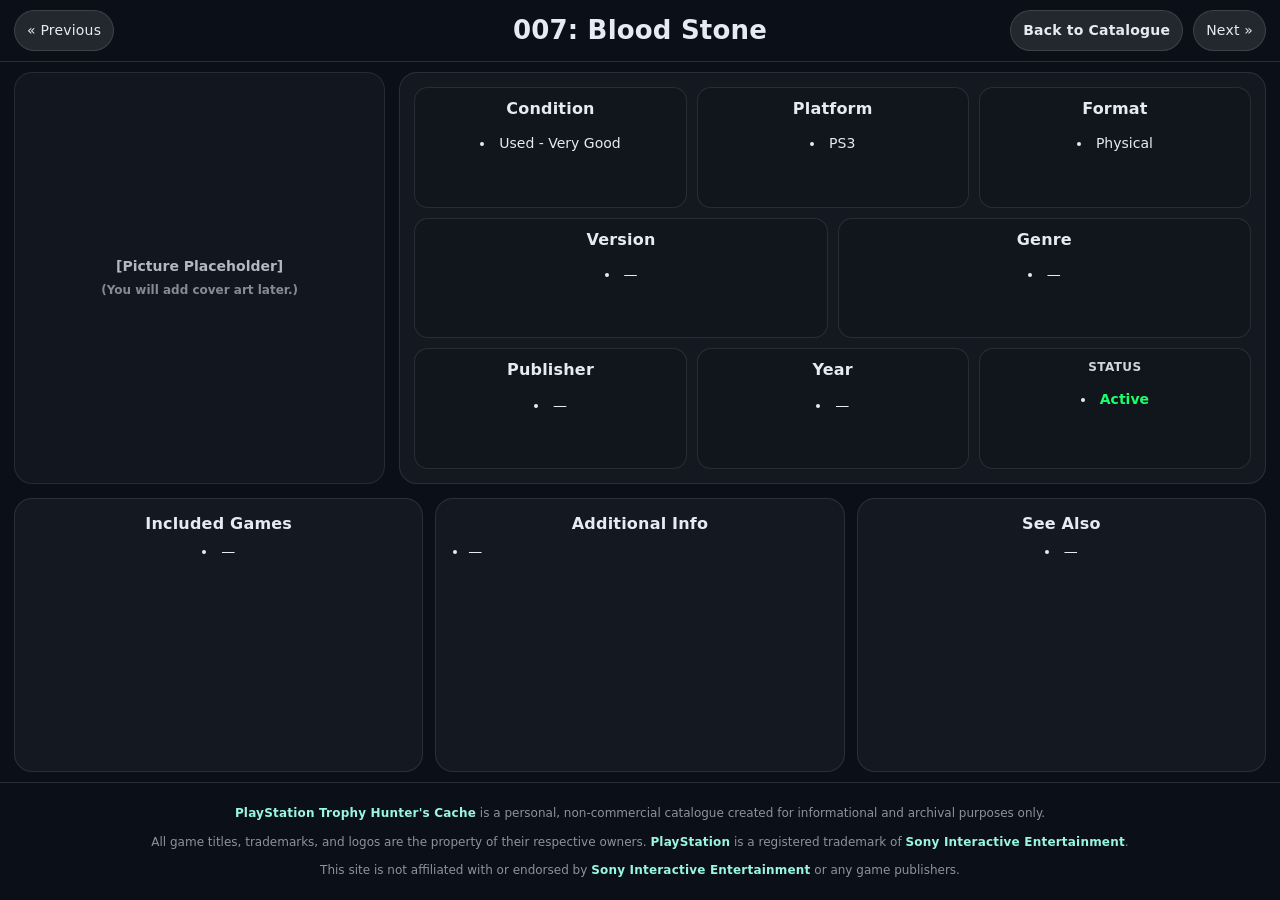
==== commit f6a67a2d: "Add files via upload" ====
--- a/ps_game.html
+++ b/ps_game.html
@@ -49,21 +49,21 @@
         <section class="tri-cards">
           <div class="game-card tri-card center-all" id="includedCard">
             <h3 class="card-title">Included Games</h3>
-            <ul id="includedGames" class="stack autoshrink">
+            <ul id="includedGames" class="stack">
               <li>—</li>
             </ul>
           </div>
 
           <div class="game-card tri-card" id="additionalInfoCard">
             <h3 class="card-title title-center">Additional Info</h3>
-            <ul id="additionalInfo" class="autoshrink">
+            <ul id="additionalInfo">
               <li>(Add any extra notes here later.)</li>
             </ul>
           </div>
 
           <div class="game-card tri-card center-all" id="seeAlsoCard">
             <h3 class="card-title">See Also</h3>
-            <ul id="seeAlso" class="stack autoshrink">
+            <ul id="seeAlso" class="stack">
               <li>—</li>
             </ul>
           </div>
@@ -100,964 +100,971 @@
     <script>
       const DATA = [
                           /*Placeholder:
-
-                          {"title": "", "platform": "", "format": "", "genre": "", "version": "", "included": [], "condition": "", "publisher": [], "year": "", "status": "Active", "seeAlso": [], "additionalInfo": []}, */
+                          {"title": "", "platform": "", "format": "", "genre": "", "version": "", "included": [], "condition": "Used - Very Good", "publisher": [], "year": "", "status": "Active", "seeAlso": [], "additionalInfo": []},
+                          */
 
                           //PS3 Physical
                           {"title": "007: Blood Stone", "platform": "PS3", "format": "Physical", "genre": "", "version": "", "included": [], "condition": "Used - Very Good", "publisher": [], "year": "", "status": "Active", "seeAlso": [], "additionalInfo": []}, 
                           {"title": "007: Legends", "platform": "PS3", "format": "Physical", "genre": "", "version": "", "included": [], "condition": "Used - Very Good", "publisher": [], "year": "", "status": "Active", "seeAlso": [], "additionalInfo": []}, 
                           {"title": "007: Quantum of Solace", "platform": "PS3", "format": "Physical", "genre": "", "version": "", "included": [], "condition": "Used - Very Good", "publisher": [], "year": "", "status": "Active", "seeAlso": [], "additionalInfo": []}, 
-                          {"title": "2010 FIFA World Cup: South Africa", "platform": "PS3", "format": "Physical", "genre": "Sports", "version": "", "included": [], "condition": "Used - Very Good", "publisher": [], "year": "", "status": "Active", "seeAlso": [], "additionalInfo": []}, 
-                          {"title": "2014 FIFA World Cup: Brazil", "platform": "PS3", "format": "Physical", "genre": "Sports", "version": "", "included": [], "condition": "Used - Very Good", "publisher": [], "year": "", "status": "Active", "seeAlso": [], "additionalInfo": []}, 
-                          {"title": "Ace Combat: Assault Horizon", "platform": "PS3", "format": "Physical", "genre": "Flight Sim", "version": "", "included": [], "condition": "", "publisher": [], "year": "", "status": "Active", "seeAlso": [], "additionalInfo": []}, 
+                          {"title": "2010 FIFA World Cup: South Africa", "platform": "PS3", "format": "Physical", "genre": ["Sports", "Simulation"], "version": "", "included": [], "condition": "Used - Very Good", "publisher": [], "year": "", "status": "Active", "seeAlso": ["2014 FIFA World Cup: Brazil", "FIFA 09", "FIFA 10", "FIFA 11", "FIFA 12", "FIFA 13", "FIFA 14 (PS3)", "FIFA 14 (Vita)", "FIFA 15", "FIFA 16"], "additionalInfo": []}, 
+                          {"title": "2014 FIFA World Cup: Brazil", "platform": "PS3", "format": "Physical", "genre": ["Sports", "Simulation"], "version": "", "included": [], "condition": "Used - Very Good", "publisher": [], "year": "", "status": "Active", "seeAlso": ["2010 FIFA World Cup: South Africa", "FIFA 09", "FIFA 10", "FIFA 11", "FIFA 12", "FIFA 13", "FIFA 14 (PS3)", "FIFA 14 (Vita)", "FIFA 15", "FIFA 16"], "additionalInfo": []}, 
+                          {"title": "Ace Combat: Assault Horizon", "platform": "PS3", "format": "Physical", "genre": ["Air Combat", "Shooter"], "version": "", "included": [], "condition": "Used - Very Good", "publisher": [], "year": "", "status": "Active", "seeAlso": [], "additionalInfo": []}, 
                           {"title": "Adventure Time: Explore the Dungeon Because I Don't Know", "platform": "PS3", "format": "Physical", "genre": "", "version": "", "included": [], "condition": "Used - Very Good", "publisher": [], "year": "", "status": "Active", "seeAlso": [], "additionalInfo": []}, 
                           {"title": "Adventure Time: The Secret of the Nameless Kingdom", "platform": "PS3", "format": "Physical", "genre": "", "version": "", "included": [], "condition": "Used - Very Good", "publisher": [], "year": "", "status": "Active", "seeAlso": [], "additionalInfo": []}, 
                           {"title": "Alice: Madness Returns", "platform": "PS3", "format": "Physical", "genre": "", "version": "", "included": [], "condition": "Used - Very Good", "publisher": [], "year": "", "status": "Active", "seeAlso": [], "additionalInfo": []}, 
                           {"title": "Alien: Isolation", "platform": "PS3", "format": "Physical", "genre": "Horror", "version": "Ripley Edition", "included": [], "condition": "Used - Very Good", "publisher": [], "year": "", "status": "Active", "seeAlso": [], "additionalInfo": []}, 
-                          {"title": "Aliens: Colonial Marines", "platform": "PS3", "format": "Physical", "genre": "FPS", "version": "Extermination Edition", "included": [], "condition": "", "publisher": [], "year": "", "status": "Active", "seeAlso": [], "additionalInfo": []}, 
+                          {"title": "Aliens: Colonial Marines", "platform": "PS3", "format": "Physical", "genre": "FPS", "version": "Extermination Edition", "included": [], "condition": "Used - Very Good", "publisher": [], "year": "", "status": "Active", "seeAlso": [], "additionalInfo": []}, 
                           {"title": "Aliens vs Predator", "platform": "PS3", "format": "Physical", "genre": "FPS", "version": "", "included": [], "condition": "Used - Very Good", "publisher": [], "year": "", "status": "Active", "seeAlso": [], "additionalInfo": []}, 
                           {"title": "Anarchy Reigns", "platform": "PS3", "format": "Physical", "genre": "Action", "version": "Limited Edition", "included": [], "condition": "Used - Very Good", "publisher": [], "year": "", "status": "Active", "seeAlso": [], "additionalInfo": []}, 
                           {"title": "Angry Birds: Star Wars", "platform": "PS3", "format": "Physical", "genre": "Puzzle", "version": "", "included": [], "condition": "Used - Very Good", "publisher": [], "year": "", "status": "Active", "seeAlso": [], "additionalInfo": []}, 
                           {"title": "Angry Birds Trilogy", "platform": "PS3", "format": "Physical", "genre": "Puzzle", "version": "", "included": [], "condition": "Used - Very Good", "publisher": [], "year": "", "status": "Active", "seeAlso": [], "additionalInfo": []}, 
                           {"title": "Ape Escape", "platform": "PS3", "format": "Physical", "genre": "", "version": "", "included": [], "condition": "Used - Very Good", "publisher": [], "year": "", "status": "Active", "seeAlso": [], "additionalInfo": []}, 
-                          {"title": "Arcana Heart 3: Love Max!!!!!", "platform": "PS3", "format": "Physical", "genre": "", "version": "", "included": [], "condition": "", "publisher": [], "year": "", "status": "Active", "seeAlso": [], "additionalInfo": []}, 
-                          {"title": "Arcania", "platform": "PS3", "format": "Physical", "genre": "Action", "version": "The Complete Tale", "included": [], "condition": "", "publisher": [], "year": "", "status": "Active", "seeAlso": [], "additionalInfo": []}, 
-                          {"title": "Army of Two: 40th Day", "platform": "PS3", "format": "Physical", "genre": "Shooter", "version": "", "included": [], "condition": "", "publisher": [], "year": "", "status": "Active", "seeAlso": [], "additionalInfo": []},
+                          {"title": "Arcana Heart 3: Love Max!!!!!", "platform": "PS3", "format": "Physical", "genre": "", "version": "", "included": [], "condition": "Used - Very Good", "publisher": [], "year": "", "status": "Active", "seeAlso": [], "additionalInfo": []}, 
+                          {"title": "Arcania", "platform": "PS3", "format": "Physical", "genre": "Action", "version": "The Complete Tale", "included": [], "condition": "Used - Very Good", "publisher": [], "year": "", "status": "Active", "seeAlso": ["Arcania (PS4)"], "additionalInfo": []}, 
+                          {"title": "Army of Two: 40th Day", "platform": "PS3", "format": "Physical", "genre": "Shooter", "version": "", "included": [], "condition": "Used - Very Good", "publisher": [], "year": "", "status": "Active", "seeAlso": [], "additionalInfo": []},
                           {"title": "Army of Two: The Devil's Cartel", "platform": "PS3", "format": "Physical", "genre": "Shooter", "version": "Overkill Edition", "included": [], "condition": "Used - Very Good", "publisher": [], "year": "", "status": "Active", "seeAlso": [], "additionalInfo": []}, 
-                          {"title": "Assassin's Creed", "platform": "PS3", "format": "Physical", "genre": ["Action", "Stealth", "Adventure"], "version": "Double Pack", "included": ["Assassin's Creed 4: Black Flag", "Assassin's Creed: Rogue"], "condition": "", "publisher": ["Ubisoft"], "year": "", "status": "Active", "seeAlso": ["Assassin's Creed 3", "Assassin's Creed Chronicles (PS4)", "Assassin's Creed Chronicles (Vita)", "Assassin's Creed: Birth of a New World", "Assassin's Creed: Heritage Collection", "Assassin's Creed: Rogue", "Assassin's Creed: The Ezio Collection", "Assassin's Creed: Valhalla"], "additionalInfo": []}, 
-                          {"title": "Assassin's Creed: Birth of a New World", "platform": "PS3", "format": "Physical", "genre": ["Action", "Stealth", "Adventure"], "version": "The American Saga", "included": ["Assassin's Creed 3", "Assassin's Creed 4: Black Flag", "Assassin's Creed: Liberation HD"], "condition": "", "publisher": ["Ubisoft"], "year": "2014", "status": "Active", "seeAlso": ["Assassin's Creed 3", "Assassin's Creed Chronicles (PS4)", "Assassin's Creed Chronicles (Vita)", "Assassin's Creed (Double Pack)", "Assassin's Creed: Heritage Collection", "Assassin's Creed: Rogue", "Assassin's Creed: The Ezio Collection", "Assassin's Creed: Valhalla"], "additionalInfo": []}, 
-                          {"title": "Assassin's Creed: Heritage Collection", "platform": "PS3", "format": "Physical", "genre": ["Action", "Stealth", "Adventure"], "version": "", "included": ["Assassin's Creed (no trophies)", "Assassin's Creed 2", "Assassin's Creed: Brotherhood", "Assassin's Creed: Revelations", "Assassin's Creed 3"], "condition": "", "publisher": ["Ubisoft"], "year": "2013", "status": "Active", "seeAlso": ["Assassin's Creed 3", "Assassin's Creed Chronicles (PS4)", "Assassin's Creed Chronicles (Vita)", "Assassin's Creed (Double Pack)", "Assassin's Creed: Birth of a New World", "Assassin's Creed: Rogue", "Assassin's Creed: The Ezio Collection", "Assassin's Creed: Valhalla"], "additionalInfo": []}, 
-                          {"title": "Batman: Arkham Asylum", "platform": "PS3", "format": "Physical", "genre": "Action", "version": "Game of the Year Edition", "included": [], "condition": "", "publisher": [], "year": "", "status": "Active", "seeAlso": [], "additionalInfo": []}, 
-                          {"title": "Batman: Arkham City", "platform": "PS3", "format": "Physical", "genre": "Action", "version": "Game of the Year Edition", "included": [], "condition": "", "publisher": [], "year": "", "status": "Active", "seeAlso": [], "additionalInfo": []}, 
-                          {"title": "Batman: Arkham Origins", "platform": "PS3", "format": "Physical", "genre": "Action", "version": "The Complete Edition", "included": [], "condition": "", "publisher": [], "year": "", "status": "Active", "seeAlso": [], "additionalInfo": []}, 
-                          {"title": "Battlefield 3", "platform": "PS3", "format": "Physical", "genre": "FPS", "version": "Premium Edition", "included": [], "condition": "", "publisher": [], "year": "", "status": "Active", "seeAlso": [], "additionalInfo": []}, 
-                          {"title": "Battlefield 4", "platform": "PS3", "format": "Physical", "genre": "FPS", "version": "", "included": [], "condition": "", "publisher": [], "year": "", "status": "Active", "seeAlso": [], "additionalInfo": []}, 
+                          {"title": "Assassin's Creed", "platform": "PS3", "format": "Physical", "genre": ["Action", "Stealth", "Adventure"], "version": "Double Pack", "included": ["Assassin's Creed 4: Black Flag", "Assassin's Creed: Rogue"], "condition": "Used - Very Good", "publisher": ["Ubisoft"], "year": "", "status": "Active", "seeAlso": ["Assassin's Creed 3", "Assassin's Creed Chronicles (PS4)", "Assassin's Creed Chronicles (Vita)", "Assassin's Creed: Birth of a New World", "Assassin's Creed: Heritage Collection", "Assassin's Creed: Rogue", "Assassin's Creed: The Ezio Collection", "Assassin's Creed: Valhalla"], "additionalInfo": []}, 
+                          {"title": "Assassin's Creed: Birth of a New World", "platform": "PS3", "format": "Physical", "genre": ["Action", "Stealth", "Adventure"], "version": "The American Saga", "included": ["Assassin's Creed 3", "Assassin's Creed 4: Black Flag", "Assassin's Creed: Liberation HD"], "condition": "Used - Very Good", "publisher": ["Ubisoft"], "year": "2014", "status": "Active", "seeAlso": ["Assassin's Creed 3", "Assassin's Creed Chronicles (PS4)", "Assassin's Creed Chronicles (Vita)", "Assassin's Creed (Double Pack)", "Assassin's Creed: Heritage Collection", "Assassin's Creed: Rogue", "Assassin's Creed: The Ezio Collection", "Assassin's Creed: Valhalla"], "additionalInfo": []}, 
+                          {"title": "Assassin's Creed: Heritage Collection", "platform": "PS3", "format": "Physical", "genre": ["Action", "Stealth", "Adventure"], "version": "", "included": ["Assassin's Creed (no trophies)", "Assassin's Creed 2", "Assassin's Creed: Brotherhood", "Assassin's Creed: Revelations", "Assassin's Creed 3"], "condition": "Used - Very Good", "publisher": ["Ubisoft"], "year": "2013", "status": "Active", "seeAlso": ["Assassin's Creed 3", "Assassin's Creed Chronicles (PS4)", "Assassin's Creed Chronicles (Vita)", "Assassin's Creed (Double Pack)", "Assassin's Creed: Birth of a New World", "Assassin's Creed: Rogue", "Assassin's Creed: The Ezio Collection", "Assassin's Creed: Valhalla"], "additionalInfo": []}, 
+                          {"title": "Batman: Arkham Asylum", "platform": "PS3", "format": "Physical", "genre": "Action", "version": "Game of the Year Edition", "included": [], "condition": "Used - Very Good", "publisher": [], "year": "", "status": "Active", "seeAlso": ["Batman: Arkham City", "Batman: Arkham Knight", "Batman: Arkham Origins", "Batman: Return to Arkham"], "additionalInfo": []}, 
+                          {"title": "Batman: Arkham City", "platform": "PS3", "format": "Physical", "genre": "Action", "version": "Game of the Year Edition", "included": [], "condition": "Used - Very Good", "publisher": [], "year": "", "status": "Active", "seeAlso": ["Batman: Arkham Asylum", "Batman: Arkham Knight", "Batman: Arkham Origins", "Batman: Return to Arkham"], "additionalInfo": []}, 
+                          {"title": "Batman: Arkham Origins", "platform": "PS3", "format": "Physical", "genre": "Action", "version": "The Complete Edition", "included": [], "condition": "Used - Very Good", "publisher": [], "year": "", "status": "Active", "seeAlso": ["Batman: Arkham Asylum", "Batman: Arkham City", "Batman: Arkham Knight", "Batman: Return to Arkham"], "additionalInfo": []}, 
+                          {"title": "Battlefield 3", "platform": "PS3", "format": "Physical", "genre": "FPS", "version": "Premium Edition", "included": [], "condition": "Used - Very Good", "publisher": [], "year": "", "status": "Active", "seeAlso": [], "additionalInfo": []}, 
+                          {"title": "Battlefield 4", "platform": "PS3", "format": "Physical", "genre": "FPS", "version": "", "included": [], "condition": "Used - Very Good", "publisher": [], "year": "", "status": "Active", "seeAlso": [], "additionalInfo": []}, 
                           {"title": "Battlefield: Bad Company", "platform": "PS3", "format": "Physical", "genre": "FPS", "version": "", "included": [], "condition": "Used - Very Good", "publisher": [], "year": "", "status": "Active", "seeAlso": [], "additionalInfo": []}, 
                           {"title": "Battlefield: Bad Company 2", "platform": "PS3", "format": "Physical", "genre": "FPS", "version": "Ultimate Edition", "included": [], "condition": "Used - Very Good", "publisher": [], "year": "", "status": "Active", "seeAlso": [], "additionalInfo": []}, 
-                          {"title": "Battleship", "platform": "PS3", "format": "Physical", "genre": "", "version": "", "included": [], "condition": "", "publisher": [], "year": "", "status": "Active", "seeAlso": [], "additionalInfo": []}, 
-                          {"title": "Bayonetta", "platform": "PS3", "format": "Physical", "genre": "", "version": "", "included": [], "condition": "", "publisher": [], "year": "", "status": "Active", "seeAlso": [], "additionalInfo": []}, 
-                          {"title": "Bejeweled 3", "platform": "PS3", "format": "Physical", "genre": "", "version": "", "included": ["Bejeweled 3", "Zuma", "Feeding Frenzy 2: Shipwreck Showdown"], "condition": "", "publisher": [], "year": "", "status": "Active", "seeAlso": [], "additionalInfo": []}, 
-                          {"title": "Ben 10: Galactic Racing", "platform": "PS3", "format": "Physical", "genre": "Racing", "version": "", "included": [], "condition": "", "publisher": [], "year": "", "status": "Active", "seeAlso": [], "additionalInfo": []}, 
-                          {"title": "Ben 10 Omniverse", "platform": "PS3", "format": "Physical", "genre": "", "version": "", "included": [], "condition": "", "publisher": [], "year": "", "status": "Active", "seeAlso": [], "additionalInfo": []}, 
-                          {"title": "Beyond: Two Souls", "platform": "PS3", "format": "Physical", "genre": "", "version": "", "included": [], "condition": "", "publisher": [], "year": "", "status": "Active", "seeAlso": [], "additionalInfo": []}, 
-                          {"title": "Binary Domain", "platform": "PS3", "format": "Physical", "genre": "", "version": "Limited Edition", "included": [], "condition": "", "publisher": [], "year": "", "status": "Active", "seeAlso": [], "additionalInfo": []}, 
-                          {"title": "Bioshock", "platform": "PS3", "format": "Physical", "genre": "", "version": "Ultimate Rapture Edition", "included": ["Bioshock", "Bioshock 2"], "condition": "", "publisher": [], "year": "", "status": "Active", "seeAlso": [], "additionalInfo": []}, 
-                          {"title": "Bioshock Infinite", "platform": "PS3", "format": "Physical", "genre": "", "version": "", "included": [], "condition": "", "publisher": [], "year": "", "status": "Active", "seeAlso": [], "additionalInfo": []}, 
-                          {"title": "Blazblue: Calamity Trigger", "platform": "PS3", "format": "Physical", "genre": "Fighting", "version": "", "included": [], "condition": "", "publisher": [], "year": "", "status": "Active", "seeAlso": [], "additionalInfo": []}, 
-                          {"title": "Blazblue: Continuum Shift", "platform": "PS3", "format": "Physical", "genre": "Fighting", "version": "Limited Edition", "included": [], "condition": "", "publisher": [], "year": "", "status": "Active", "seeAlso": [], "additionalInfo": []}, 
-                          {"title": "Blur", "platform": "PS3", "format": "Physical", "genre": "", "version": "", "included": [], "condition": "", "publisher": [], "year": "", "status": "Active", "seeAlso": [], "additionalInfo": []}, 
-                          {"title": "Borderlands Triple Pack", "platform": "PS3", "format": "Physical", "genre": "FPS", "version": "", "included": ["Borderlands", "Borderlands 2", "Borderlands: The Pre-Sequel!"], "condition": "", "publisher": [], "year": "", "status": "Active", "seeAlso": [], "additionalInfo": []}, 
-                          {"title": "Brink", "platform": "PS3", "format": "Physical", "genre": "FPS", "version": "Special Edition", "included": [], "condition": "", "publisher": [], "year": "", "status": "Active", "seeAlso": [], "additionalInfo": []}, 
-                          {"title": "Brutal Legend", "platform": "PS3", "format": "Physical", "genre": "", "version": "", "included": [], "condition": "", "publisher": [], "year": "", "status": "Active", "seeAlso": [], "additionalInfo": []}, 
-                          {"title": "BulletStorm", "platform": "PS3", "format": "Physical", "genre": "FPS", "version": "Limited Edition", "included": [], "condition": "", "publisher": [], "year": "", "status": "Active", "seeAlso": [], "additionalInfo": []}, 
-                          {"title": "Burnout Paradise", "platform": "PS3", "format": "Physical", "genre": "Racing", "version": "The Ultimate Box", "included": [], "condition": "", "publisher": [], "year": "", "status": "Active", "seeAlso": [], "additionalInfo": []}, 
-                          {"title": "Buzz!: The Ultimate Music Quiz", "platform": "PS3", "format": "Physical", "genre": "", "version": "", "included": [], "condition": "", "publisher": [], "year": "", "status": "Active", "seeAlso": [], "additionalInfo": []}, 
-                          {"title": "Call of Juarez: Bound in Blood", "platform": "PS3", "format": "Physical", "genre": "FPS", "version": "", "included": [], "condition": "", "publisher": [], "year": "", "status": "Active", "seeAlso": [], "additionalInfo": []}, 
-                          {"title": "Call of Juarez: The Cartel", "platform": "PS3", "format": "Physical", "genre": "FPS", "version": "", "included": [], "condition": "", "publisher": [], "year": "", "status": "Active", "seeAlso": [], "additionalInfo": []}, 
-                          {"title": "Cars 2", "platform": "PS3", "format": "Physical", "genre": "", "version": "", "included": [], "condition": "", "publisher": [], "year": "", "status": "Active", "seeAlso": [], "additionalInfo": []}, 
-                          {"title": "Cartoon Network Punch Time Explosion XL", "platform": "PS3", "format": "Physical", "genre": "", "version": "", "included": [], "condition": "", "publisher": [], "year": "", "status": "Active", "seeAlso": [], "additionalInfo": []}, 
-                          {"title": "Castlevania: Lords of Shadow Collection", "platform": "PS3", "format": "Physical", "genre": "", "version": "", "included": ["Castlevania: Lords of Shadow", "Castlevania: Lords of Shadow - Mirror of Fate HD"], "condition": "", "publisher": [], "year": "", "status": "Active", "seeAlso": [], "additionalInfo": []}, 
-                          {"title": "Castlevania: Lords of Shadow 2", "platform": "PS3", "format": "Physical", "genre": "", "version": "", "included": [], "condition": "", "publisher": [], "year": "", "status": "Active", "seeAlso": [], "additionalInfo": []}, 
-                          {"title": "Catherine", "platform": "PS3", "format": "Physical", "genre": "", "version": "", "included": [], "condition": "", "publisher": [], "year": "", "status": "Active", "seeAlso": [], "additionalInfo": []}, 
-                          {"title": "Child of Eden", "platform": "PS3", "format": "Physical", "genre": "", "version": "", "included": [], "condition": "", "publisher": [], "year": "", "status": "Active", "seeAlso": [], "additionalInfo": []}, 
-                          {"title": "Command & Conquer: Red Alert 3", "platform": "PS3", "format": "Physical", "genre": "RTS", "version": "Ultimate Edition", "included": [], "condition": "", "publisher": [], "year": "", "status": "Active", "seeAlso": [], "additionalInfo": []}, 
-                          {"title": "Crimes & Punishments: Sherlock Holmes", "platform": "PS3", "format": "Physical", "genre": "", "version": "", "included": [], "condition": "", "publisher": [], "year": "", "status": "Active", "seeAlso": [], "additionalInfo": []}, 
-                          {"title": "Crysis 2", "platform": "PS3", "format": "Physical", "genre": "FPS", "version": "Limited Edition", "included": [], "condition": "", "publisher": [], "year": "", "status": "Active", "seeAlso": [], "additionalInfo": []}, 
-                          {"title": "Damnation", "platform": "PS3", "format": "Physical", "genre": "", "version": "", "included": [], "condition": "", "publisher": [], "year": "", "status": "Active", "seeAlso": [], "additionalInfo": []}, 
-                          {"title": "Dante's Inferno", "platform": "PS3", "format": "Physical", "genre": "Action", "version": "Death Edition", "included": [], "condition": "", "publisher": [], "year": "", "status": "Active", "seeAlso": [], "additionalInfo": []}, 
-                          {"title": "Dark Souls", "platform": "PS3", "format": "Physical", "genre": "Action", "version": "Prepare to Die Edition", "included": [], "condition": "", "publisher": [], "year": "", "status": "Active", "seeAlso": [], "additionalInfo": []}, 
-                          {"title": "Dark Void", "platform": "PS3", "format": "Physical", "genre": "", "version": "", "included": [], "condition": "", "publisher": [], "year": "", "status": "Active", "seeAlso": [], "additionalInfo": []}, 
-                          {"title": "Darksiders", "platform": "PS3", "format": "Physical", "genre": "Action", "version": "", "included": [], "condition": "", "publisher": [], "year": "", "status": "Active", "seeAlso": [], "additionalInfo": []}, 
-                          {"title": "Darksiders 2", "platform": "PS3", "format": "Physical", "genre": "Action", "version": "Angel of Death Pack", "included": [], "condition": "", "publisher": [], "year": "", "status": "Active", "seeAlso": [], "additionalInfo": []}, 
-                          {"title": "DC Universe Online", "platform": "PS3", "format": "Physical", "genre": "Action", "version": "", "included": [], "condition": "", "publisher": [], "year": "", "status": "Discontinued", "seeAlso": [], "additionalInfo": []}, 
-                          {"title": "Dead Island", "platform": "PS3", "format": "Physical", "genre": "Action", "version": "Double Pack", "included": ["Dead Island: Game of the Year Edition", "Dead Island: Riptide - Complete Edition"], "condition": "", "publisher": [], "year": "", "status": "Active", "seeAlso": [], "additionalInfo": []}, 
-                          {"title": "Dead or Alive 5", "platform": "PS3", "format": "Physical", "genre": "Fighting", "version": "Ultimate", "included": [], "condition": "", "publisher": [], "year": "", "status": "Active", "seeAlso": [], "additionalInfo": []}, 
-                          {"title": "Dead Rising 2", "platform": "PS3", "format": "Physical", "genre": "", "version": "", "included": [], "condition": "", "publisher": [], "year": "", "status": "Active", "seeAlso": [], "additionalInfo": []}, 
-                          {"title": "Dead Space", "platform": "PS3", "format": "Physical", "genre": "Horror", "version": "", "included": [], "condition": "", "publisher": [], "year": "", "status": "Active", "seeAlso": [], "additionalInfo": []}, 
-                          {"title": "Dead Space 2", "platform": "PS3", "format": "Physical", "genre": "Horror", "version": "Limited Edition", "included": [], "condition": "", "publisher": [], "year": "", "status": "Active", "seeAlso": [], "additionalInfo": []}, 
-                          {"title": "Dead Space 3", "platform": "PS3", "format": "Physical", "genre": "Horror", "version": "", "included": [], "condition": "", "publisher": [], "year": "", "status": "Active", "seeAlso": [], "additionalInfo": []}, 
-                          {"title": "Deadpool", "platform": "PS3", "format": "Physical", "genre": "Action", "version": "", "included": [], "condition": "", "publisher": [], "year": "", "status": "Active", "seeAlso": [], "additionalInfo": []}, 
-                          {"title": "Deception 4: Blood Ties", "platform": "PS3", "format": "Physical", "genre": "", "version": "", "included": [], "condition": "", "publisher": [], "year": "", "status": "Active", "seeAlso": [], "additionalInfo": []}, 
-                          {"title": "Defiance", "platform": "PS3", "format": "Physical", "genre": "", "version": "Limited Edition", "included": [], "condition": "", "publisher": [], "year": "", "status": "Discontinued", "seeAlso": [], "additionalInfo": []}, 
-                          {"title": "Demon's Souls", "platform": "PS3", "format": "Physical", "genre": ["Action", "RPG"], "version": "", "included": [], "condition": "", "publisher": [], "year": "", "status": "Active", "seeAlso": [], "additionalInfo": []}, 
-                          {"title": "Destiny: The Taken King", "platform": "PS3", "format": "Physical", "genre": "", "version": "Legendary Edition", "included": [], "condition": "", "publisher": [], "year": "", "status": "Active", "seeAlso": [], "additionalInfo": []}, 
-                          {"title": "Deus Ex: Human Revolution", "platform": "PS3", "format": "Physical", "genre": "", "version": "Director's Cut", "included": [], "condition": "", "publisher": [], "year": "", "status": "Active", "seeAlso": [], "additionalInfo": []}, 
-                          {"title": "Devil May Cry HD Collection", "platform": "PS3", "format": "Physical", "genre": "", "version": "Classics HD", "included": ["Devil May Cry", "Devil May Cry 2", "Devil May Cry 3: Special Edition"], "condition": "", "publisher": [], "year": "", "status": "Active", "seeAlso": [], "additionalInfo": []}, 
-                          {"title": "Diablo 3", "platform": "PS3", "format": "Physical", "genre": "ARPG", "version": "", "included": [], "condition": "", "publisher": [], "year": "", "status": "Active", "seeAlso": [], "additionalInfo": []}, 
-                          {"title": "Diablo 3: Reaper of Souls", "platform": "PS3", "format": "Physical", "genre": "ARPG", "version": "Ultimate Evil Edition", "included": [], "condition": "", "publisher": [], "year": "", "status": "Active", "seeAlso": [], "additionalInfo": []}, 
-                          {"title": "Dirt: Showdown", "platform": "PS3", "format": "Physical", "genre": "Racing", "version": "Hoonigan Exclusive Edition", "included": [], "condition": "", "publisher": [], "year": "", "status": "Active", "seeAlso": [], "additionalInfo": []}, 
-                          {"title": "Dishonored", "platform": "PS3", "format": "Physical", "genre": "", "version": "Game of the Year Edition", "included": [], "condition": "", "publisher": [], "year": "", "status": "Active", "seeAlso": [], "additionalInfo": []}, 
-                          {"title": "Disney Infinity", "platform": "PS3", "format": "Physical", "genre": "Adventure", "version": "", "included": [], "condition": "", "publisher": [], "year": "", "status": "Active", "seeAlso": [], "additionalInfo": []},
-                          {"title": "Disney Infinity 2.0", "platform": "PS3", "format": "Physical", "genre": "Adventure", "version": "", "included": [], "condition": "", "publisher": [], "year": "", "status": "Active", "seeAlso": [], "additionalInfo": []},
-                          {"title": "Disney Infinity 3.0", "platform": "PS3", "format": "Physical", "genre": "Adventure", "version": "", "included": [], "condition": "", "publisher": [], "year": "", "status": "Active", "seeAlso": [], "additionalInfo": []},
-                          {"title": "Doctor Who: The Eternity Clock", "platform": "PS3", "format": "Physical", "genre": "", "version": "", "included": [], "condition": "", "publisher": [], "year": "", "status": "Active", "seeAlso": [], "additionalInfo": []}, 
-                          {"title": "Doom 3", "platform": "PS3", "format": "Physical", "genre": "FPS", "version": "BFG Edition", "included": [], "condition": "", "publisher": [], "year": "", "status": "Active", "seeAlso": [], "additionalInfo": []}, 
-                          {"title": "Dragon Age 2", "platform": "PS3", "format": "Physical", "genre": "Action", "version": "Bioware Signature Edition", "included": [], "condition": "", "publisher": [], "year": "", "status": "Active", "seeAlso": [], "additionalInfo": []}, 
-                          {"title": "Dragon Age: Inquisition", "platform": "PS3", "format": "Physical", "genre": "Action", "version": "Deluxe Edition", "included": [], "condition": "", "publisher": [], "year": "", "status": "Active", "seeAlso": [], "additionalInfo": []}, 
-                          {"title": "Dragon Age: Origins", "platform": "PS3", "format": "Physical", "genre": "Action", "version": "Ultimate Edition", "included": [], "condition": "", "publisher": [], "year": "", "status": "Active", "seeAlso": [], "additionalInfo": []}, 
-                          {"title": "Dragon Ball: Raging Blast", "platform": "PS3", "format": "Physical", "genre": "Fighting", "version": "", "included": [], "condition": "", "publisher": [], "year": "", "status": "Active", "seeAlso": [], "additionalInfo": []}, 
-                          {"title": "Dragon Ball Z: Budokai HD Collection", "platform": "PS3", "format": "Physical", "genre": "Fighting", "version": "", "included": [], "condition": "", "publisher": [], "year": "", "status": "Active", "seeAlso": [], "additionalInfo": []}, 
-                          {"title": "Dragon Ball Z: Ultimate Tenkaichi", "platform": "PS3", "format": "Physical", "genre": "Fighting", "version": "", "included": [], "condition": "", "publisher": [], "year": "", "status": "Active", "seeAlso": [], "additionalInfo": []}, 
-                          {"title": "Dragon's Dogma: Dark Arisen", "platform": "PS3", "format": "Physical", "genre": "Action", "version": "", "included": [], "condition": "", "publisher": [], "year": "", "status": "Active", "seeAlso": [], "additionalInfo": []}, 
-                          {"title": "Driver: San Francisco", "platform": "PS3", "format": "Physical", "genre": "Racing", "version": "", "included": [], "condition": "", "publisher": [], "year": "", "status": "Active", "seeAlso": [], "additionalInfo": []}, 
-                          {"title": "Duke Nukem Forever", "platform": "PS3", "format": "Physical", "genre": "FPS", "version": "", "included": [], "condition": "", "publisher": [], "year": "", "status": "Active", "seeAlso": [], "additionalInfo": []}, 
-                          {"title": "Dungeon Siege 3", "platform": "PS3", "format": "Physical", "genre": "ARPG", "version": "Limited Edition", "included": [], "condition": "", "publisher": [], "year": "", "status": "Active", "seeAlso": [], "additionalInfo": []}, 
-                          {"title": "Dynasty Warriors 7: Xtreme Legends", "platform": "PS3", "format": "Physical", "genre": "", "version": "", "included": [], "condition": "", "publisher": [], "year": "", "status": "Active", "seeAlso": [], "additionalInfo": []}, 
-                          {"title": "Dynasty Warriors: Strikeforce", "platform": "PS3", "format": "Physical", "genre": "", "version": "", "included": [], "condition": "", "publisher": [], "year": "", "status": "Active", "seeAlso": [], "additionalInfo": []}, 
-                          {"title": "Earth Defense Force: Insect Armageddon", "platform": "PS3", "format": "Physical", "genre": "", "version": "", "included": [], "condition": "", "publisher": [], "year": "", "status": "Active", "seeAlso": [], "additionalInfo": []}, 
-                          {"title": "Enemy Front", "platform": "PS3", "format": "Physical", "genre": "", "version": "Limited Edition", "included": [], "condition": "", "publisher": [], "year": "", "status": "Active", "seeAlso": [], "additionalInfo": []}, 
-                          {"title": "Enslaved: Odyssey to the West", "platform": "PS3", "format": "Physical", "genre": "", "version": "", "included": [], "condition": "", "publisher": [], "year": "", "status": "Active", "seeAlso": [], "additionalInfo": []}, 
-                          {"title": "Escape Dead Island", "platform": "PS3", "format": "Physical", "genre": "", "version": "", "included": [], "condition": "", "publisher": [], "year": "", "status": "Active", "seeAlso": [], "additionalInfo": []}, 
-                          {"title": "EyePet", "platform": "PS3", "format": "Physical", "genre": "", "version": "Move Edition", "included": [], "condition": "", "publisher": [], "year": "", "status": "Active", "seeAlso": [], "additionalInfo": []}, 
-                          {"title": "EyePet & Friends", "platform": "PS3", "format": "Physical", "genre": "", "version": "", "included": [], "condition": "", "publisher": [], "year": "", "status": "Active", "seeAlso": [], "additionalInfo": []}, 
-                          {"title": "F1 2010", "platform": "PS3", "format": "Physical", "genre": "Racing", "version": "", "included": [], "condition": "", "publisher": [], "year": "", "status": "Active", "seeAlso": [], "additionalInfo": []}, 
-                          {"title": "F1 2011", "platform": "PS3", "format": "Physical", "genre": "Racing", "version": "", "included": [], "condition": "", "publisher": [], "year": "", "status": "Active", "seeAlso": [], "additionalInfo": []}, 
-                          {"title": "F1 2012", "platform": "PS3", "format": "Physical", "genre": "Racing", "version": "", "included": [], "condition": "", "publisher": [], "year": "", "status": "Active", "seeAlso": [], "additionalInfo": []}, 
-                          {"title": "F1 2013", "platform": "PS3", "format": "Physical", "genre": "Racing", "version": "", "included": [], "condition": "", "publisher": [], "year": "", "status": "Active", "seeAlso": [], "additionalInfo": []}, 
-                          {"title": "F1 Race Stars", "platform": "PS3", "format": "Physical", "genre": "Racing", "version": "", "included": [], "condition": "", "publisher": [], "year": "", "status": "Active", "seeAlso": [], "additionalInfo": []}, 
-                          {"title": "Fallout 3", "platform": "PS3", "format": "Physical", "genre": "Action", "version": "Game of the Year Edition", "included": [], "condition": "", "publisher": [], "year": "", "status": "Active", "seeAlso": [], "additionalInfo": []}, 
-                          {"title": "Fallout: New Vegas", "platform": "PS3", "format": "Physical", "genre": "Action", "version": "Ultimate Edition", "included": [], "condition": "", "publisher": [], "year": "", "status": "Active", "seeAlso": [], "additionalInfo": []}, 
-                          {"title": "Family Guy: Back to the Multiverse", "platform": "PS3", "format": "Physical", "genre": "", "version": "", "included": [], "condition": "", "publisher": [], "year": "", "status": "Active", "seeAlso": [], "additionalInfo": []}, 
-                          {"title": "Far Cry: The Wild Expedition", "platform": "PS3", "format": "Physical", "genre": "Action", "version": "", "included": ["Far Cry Classic", "Far Cry 2", "Far Cry 3", "Far Cry: Blood Dragon"], "condition": "", "publisher": [], "year": "", "status": "Active", "seeAlso": [], "additionalInfo": []}, 
-                          {"title": "Fast & Furious: Showdown", "platform": "PS3", "format": "Physical", "genre": "", "version": "", "included": [], "condition": "", "publisher": [], "year": "", "status": "Active", "seeAlso": [], "additionalInfo": []}, 
-                          {"title": "F.E.A.R. 2: Project Origin", "platform": "PS3", "format": "Physical", "genre": "FPS", "version": "", "included": [], "condition": "", "publisher": [], "year": "", "status": "Active", "seeAlso": [], "additionalInfo": []}, 
-                          {"title": "F.E.A.R. 3", "platform": "PS3", "format": "Physical", "genre": "FPS", "version": "", "included": [], "condition": "", "publisher": [], "year": "", "status": "Active", "seeAlso": [], "additionalInfo": []}, 
-                          {"title": "FIFA 09", "platform": "PS3", "format": "Physical", "genre": "Sports", "version": "", "included": [], "condition": "", "publisher": [], "year": "", "status": "Active", "seeAlso": [], "additionalInfo": []}, 
-                          {"title": "FIFA 10", "platform": "PS3", "format": "Physical", "genre": "Sports", "version": "", "included": [], "condition": "", "publisher": [], "year": "", "status": "Active", "seeAlso": [], "additionalInfo": []}, 
-                          {"title": "FIFA 11", "platform": "PS3", "format": "Physical", "genre": "Sports", "version": "", "included": [], "condition": "", "publisher": [], "year": "", "status": "Active", "seeAlso": [], "additionalInfo": []}, 
-                          {"title": "FIFA 12", "platform": "PS3", "format": "Physical", "genre": "Sports", "version": "", "included": [], "condition": "", "publisher": [], "year": "", "status": "Active", "seeAlso": [], "additionalInfo": []}, 
-                          {"title": "FIFA 13", "platform": "PS3", "format": "Physical", "genre": "Sports", "version": "", "included": [], "condition": "", "publisher": [], "year": "", "status": "Active", "seeAlso": [], "additionalInfo": []}, 
-                          {"title": "FIFA 14", "platform": "PS3", "format": "Physical", "genre": "Sports", "version": "Ultimate Edition", "included": [], "condition": "", "publisher": [], "year": "", "status": "Active", "seeAlso": [], "additionalInfo": []}, 
-                          {"title": "FIFA 15", "platform": "PS3", "format": "Physical", "genre": "Sports", "version": "Ultimate Team Edition", "included": [], "condition": "", "publisher": [], "year": "", "status": "Active", "seeAlso": [], "additionalInfo": []}, 
-                          {"title": "Fight Night: Champion", "platform": "PS3", "format": "Physical", "genre": "Sports", "version": "", "included": [], "condition": "", "publisher": [], "year": "", "status": "Active", "seeAlso": [], "additionalInfo": []}, 
-                          {"title": "Fighting Edition", "platform": "PS3", "format": "Physical", "genre": "Fighting", "version": "Fighting Edition", "included": ["Tekken Tag Tournament 2", "Soulcalibur 5", "Tekken 6"], "condition": "", "publisher": [], "year": "", "status": "Active", "seeAlso": [], "additionalInfo": []}, 
-                          {"title": "Final Fantasy X/X-2", "platform": "PS3", "format": "Physical", "genre": "JRPG", "version": "HD Remaster", "included": ["Final Fantasy X", "Final Fantasy X-2"], "condition": "", "publisher": [], "year": "", "status": "Active", "seeAlso": [], "additionalInfo": []}, 
-                          {"title": "Final Fantasy XIII", "platform": "PS3", "format": "Physical", "genre": "JRPG", "version": "", "included": [], "condition": "", "publisher": [], "year": "", "status": "Active", "seeAlso": [], "additionalInfo": []}, 
-                          {"title": "Final Fantasy XIII-2", "platform": "PS3", "format": "Physical", "genre": "JRPG", "version": "", "included": [], "condition": "", "publisher": [], "year": "", "status": "Active", "seeAlso": [], "additionalInfo": []}, 
-                          {"title": "Final Fantasy XIV Online: A Realm Reborn", "platform": "PS3", "format": "Physical", "genre": "JRPG", "version": "Collector's Edition", "included": [], "condition": "", "publisher": [], "year": "", "status": "Discontinued", "seeAlso": [], "additionalInfo": []}, 
-                          {"title": "Fist of the North Star: Ken's Rage 2", "platform": "PS3", "format": "Physical", "genre": "", "version": "", "included": [], "condition": "", "publisher": [], "year": "", "status": "Active", "seeAlso": [], "additionalInfo": []}, 
-                          {"title": "FUEL", "platform": "PS3", "format": "Physical", "genre": "", "version": "", "included": [], "condition": "", "publisher": [], "year": "", "status": "Active", "seeAlso": [], "additionalInfo": []}, 
-                          {"title": "FUSE", "platform": "PS3", "format": "Physical", "genre": "", "version": "", "included": [], "condition": "", "publisher": [], "year": "", "status": "Active", "seeAlso": [], "additionalInfo": []}, 
-                          {"title": "Game of Thrones", "platform": "PS3", "format": "Physical", "genre": "Action", "version": "", "included": [], "condition": "", "publisher": [], "year": "", "status": "Active", "seeAlso": [], "additionalInfo": []}, 
-                          {"title": "Game of Thrones: A Telltale Games Series", "platform": "PS3", "format": "Physical", "genre": "Narrative", "version": "", "included": [], "condition": "", "publisher": [], "year": "", "status": "Active", "seeAlso": [], "additionalInfo": []}, 
-                          {"title": "GI Joe: The Rise of Cobra", "platform": "PS3", "format": "Physical", "genre": "", "version": "", "included": [], "condition": "", "publisher": [], "year": "", "status": "Active", "seeAlso": [], "additionalInfo": []}, 
+                          {"title": "Battleship", "platform": "PS3", "format": "Physical", "genre": "", "version": "", "included": [], "condition": "Used - Very Good", "publisher": [], "year": "", "status": "Active", "seeAlso": [], "additionalInfo": []}, 
+                          {"title": "Bayonetta", "platform": "PS3", "format": "Physical", "genre": "", "version": "", "included": [], "condition": "Used - Very Good", "publisher": [], "year": "", "status": "Active", "seeAlso": [], "additionalInfo": []}, 
+                          {"title": "Bejeweled 3", "platform": "PS3", "format": "Physical", "genre": "", "version": "", "included": ["Bejeweled 3", "Zuma", "Feeding Frenzy 2: Shipwreck Showdown"], "condition": "Used - Very Good", "publisher": [], "year": "", "status": "Active", "seeAlso": [], "additionalInfo": []}, 
+                          {"title": "Ben 10: Galactic Racing", "platform": "PS3", "format": "Physical", "genre": ["Racing", "Arcade"], "version": "", "included": [], "condition": "Used - Very Good", "publisher": [], "year": "", "status": "Active", "seeAlso": [], "additionalInfo": []}, 
+                          {"title": "Ben 10 Omniverse", "platform": "PS3", "format": "Physical", "genre": "", "version": "", "included": [], "condition": "Used - Very Good", "publisher": [], "year": "", "status": "Active", "seeAlso": [], "additionalInfo": []}, 
+                          {"title": "Beyond: Two Souls", "platform": "PS3", "format": "Physical", "genre": "", "version": "", "included": [], "condition": "Used - Very Good", "publisher": [], "year": "", "status": "Active", "seeAlso": [], "additionalInfo": []}, 
+                          {"title": "Binary Domain", "platform": "PS3", "format": "Physical", "genre": "", "version": "Limited Edition", "included": [], "condition": "Used - Very Good", "publisher": [], "year": "", "status": "Active", "seeAlso": [], "additionalInfo": []}, 
+                          {"title": "Bioshock", "platform": "PS3", "format": "Physical", "genre": ["FPS", "RPG"], "version": "Ultimate Rapture Edition", "included": ["Bioshock", "Bioshock 2"], "condition": "Used - Very Good", "publisher": [], "year": "", "status": "Active", "seeAlso": ["Bioshock Infinite", "Bioshock: The Collection"], "additionalInfo": []}, 
+                          {"title": "Bioshock Infinite", "platform": "PS3", "format": "Physical", "genre": ["FPS", "RPG"], "version": "", "included": [], "condition": "Used - Very Good", "publisher": ["2K Games", "Irrational Games"], "year": "2013", "status": "Active", "seeAlso": ["Bioshock", "Bioshock: The Collection"], "additionalInfo": []}, 
+                          {"title": "Blazblue: Calamity Trigger", "platform": "PS3", "format": "Physical", "genre": "Fighting", "version": "", "included": [], "condition": "Used - Very Good", "publisher": [], "year": "", "status": "Active", "seeAlso": ["Blazblue: Continuum Shift"], "additionalInfo": []}, 
+                          {"title": "Blazblue: Continuum Shift", "platform": "PS3", "format": "Physical", "genre": "Fighting", "version": "Limited Edition", "included": [], "condition": "Used - Very Good", "publisher": [], "year": "", "status": "Active", "seeAlso": ["Blazblue: Calamity Trigger"], "additionalInfo": []}, 
+                          {"title": "Blur", "platform": "PS3", "format": "Physical", "genre": ["Racing", "Car Combat"], "version": "", "included": [], "condition": "Used - Very Good", "publisher": ["Activision", "Bizzare Creations"], "year": "2010", "status": "Active", "seeAlso": [], "additionalInfo": []}, 
+                          {"title": "Borderlands Triple Pack", "platform": "PS3", "format": "Physical", "genre": "FPS", "version": "", "included": ["Borderlands", "Borderlands 2", "Borderlands: The Pre-Sequel!"], "condition": "Used - Very Good", "publisher": [], "year": "", "status": "Active", "seeAlso": [], "additionalInfo": []}, 
+                          {"title": "Brink", "platform": "PS3", "format": "Physical", "genre": "FPS", "version": "Special Edition", "included": [], "condition": "Used - Very Good", "publisher": [], "year": "", "status": "Active", "seeAlso": [], "additionalInfo": []}, 
+                          {"title": "Brutal Legend", "platform": "PS3", "format": "Physical", "genre": "", "version": "", "included": [], "condition": "Used - Very Good", "publisher": [], "year": "", "status": "Active", "seeAlso": [], "additionalInfo": []}, 
+                          {"title": "BulletStorm", "platform": "PS3", "format": "Physical", "genre": "FPS", "version": "Limited Edition", "included": [], "condition": "Used - Very Good", "publisher": [], "year": "", "status": "Active", "seeAlso": [], "additionalInfo": []}, 
+                          {"title": "Burnout Paradise", "platform": "PS3", "format": "Physical", "genre": ["Racing", "Car Combat"], "version": "The Ultimate Box", "included": [], "condition": "Used - Very Good", "publisher": [], "year": "", "status": "Servers Offline", "seeAlso": [], "additionalInfo": ["Due to server support being shut down, online-related trophies can no longer be obtained, therefore also preventing the Platinum Trophy from being achieved.", "Additionally, the online shop has also been discontinued, preventing any further DLC purchases and rendering DLC-related trophies unobtainable."]}, 
+                          {"title": "Buzz!: The Ultimate Music Quiz", "platform": "PS3", "format": "Physical", "genre": "", "version": "", "included": [], "condition": "Used - Very Good", "publisher": [], "year": "", "status": "Active", "seeAlso": [], "additionalInfo": []}, 
+                          {"title": "Call of Juarez: Bound in Blood", "platform": "PS3", "format": "Physical", "genre": "FPS", "version": "", "included": [], "condition": "Used - Very Good", "publisher": [], "year": "", "status": "Active", "seeAlso": ["Call of Juarez: The Cartel"], "additionalInfo": []}, 
+                          {"title": "Call of Juarez: The Cartel", "platform": "PS3", "format": "Physical", "genre": "FPS", "version": "", "included": [], "condition": "Used - Very Good", "publisher": [], "year": "", "status": "Active", "seeAlso": ["Call of Juarez: Bound in Blood"], "additionalInfo": []}, 
+                          {"title": "Cars 2", "platform": "PS3", "format": "Physical", "genre": "", "version": "", "included": [], "condition": "Used - Very Good", "publisher": [], "year": "", "status": "Active", "seeAlso": [], "additionalInfo": []}, 
+                          {"title": "Cartoon Network Punch Time Explosion XL", "platform": "PS3", "format": "Physical", "genre": "", "version": "", "included": [], "condition": "Used - Very Good", "publisher": [], "year": "", "status": "Active", "seeAlso": [], "additionalInfo": []}, 
+                          {"title": "Castlevania: Lords of Shadow Collection", "platform": "PS3", "format": "Physical", "genre": "", "version": "", "included": ["Castlevania: Lords of Shadow", "Castlevania: Lords of Shadow - Mirror of Fate HD"], "condition": "Used - Very Good", "publisher": [], "year": "", "status": "Active", "seeAlso": [], "additionalInfo": []}, 
+                          {"title": "Castlevania: Lords of Shadow 2", "platform": "PS3", "format": "Physical", "genre": "", "version": "", "included": [], "condition": "Used - Very Good", "publisher": [], "year": "", "status": "Active", "seeAlso": [], "additionalInfo": []}, 
+                          {"title": "Catherine", "platform": "PS3", "format": "Physical", "genre": "", "version": "", "included": [], "condition": "Used - Very Good", "publisher": [], "year": "", "status": "Active", "seeAlso": [], "additionalInfo": []}, 
+                          {"title": "Child of Eden", "platform": "PS3", "format": "Physical", "genre": "", "version": "", "included": [], "condition": "Used - Very Good", "publisher": [], "year": "", "status": "Active", "seeAlso": [], "additionalInfo": []}, 
+                          {"title": "Command & Conquer: Red Alert 3", "platform": "PS3", "format": "Physical", "genre": "RTS", "version": "Ultimate Edition", "included": [], "condition": "Used - Very Good", "publisher": [], "year": "", "status": "Active", "seeAlso": [], "additionalInfo": []}, 
+                          {"title": "Crimes & Punishments: Sherlock Holmes", "platform": "PS3", "format": "Physical", "genre": "", "version": "", "included": [], "condition": "Used - Very Good", "publisher": [], "year": "", "status": "Active", "seeAlso": [], "additionalInfo": []}, 
+                          {"title": "Crysis 2", "platform": "PS3", "format": "Physical", "genre": "FPS", "version": "Limited Edition", "included": [], "condition": "Used - Very Good", "publisher": [], "year": "", "status": "Active", "seeAlso": [], "additionalInfo": []}, 
+                          {"title": "Damnation", "platform": "PS3", "format": "Physical", "genre": "", "version": "", "included": [], "condition": "Used - Very Good", "publisher": [], "year": "", "status": "Active", "seeAlso": [], "additionalInfo": []}, 
+                          {"title": "Dante's Inferno", "platform": "PS3", "format": "Physical", "genre": ["Action", "Hack & Slash", "Adventure"], "version": "Death Edition", "included": [], "condition": "Used - Very Good", "publisher": [], "year": "", "status": "Servers Offline", "seeAlso": [], "additionalInfo": ["Due to server support being shut down, online-related trophies can no longer be obtained.", "However, all online-related trophies are DLC-exclusive, therefore not affecting Platinum Trophy achievability.", "DLC codes have been redeemed."]}, 
+                          {"title": "Dark Souls", "platform": "PS3", "format": "Physical", "genre": ["Action", "RPG", "Adventure"], "version": "Prepare to Die Edition", "included": [], "condition": "Used - Very Good", "publisher": [], "year": "", "status": "Active", "seeAlso": [], "additionalInfo": []}, 
+                          {"title": "Dark Void", "platform": "PS3", "format": "Physical", "genre": "", "version": "", "included": [], "condition": "Used - Very Good", "publisher": [], "year": "", "status": "Active", "seeAlso": [], "additionalInfo": []}, 
+                          {"title": "Darksiders", "platform": "PS3", "format": "Physical", "genre": ["Action", "Hack & Slash", "Adventure"], "version": "", "included": [], "condition": "Used - Very Good", "publisher": ["THQ", "Vigil Games"], "year": "2009", "status": "Active", "seeAlso": ["Darksiders (PS4)", "Darksiders II (PS3)", "Darksiders II (PS4)", "Darksiders II (PS5)", "Darksiders III"], "additionalInfo": []}, 
+                          {"title": "Darksiders II", "platform": "PS3", "format": "Physical", "genre": ["Action", "Hack & Slash", "Adventure"], "version": "Angel of Death Pack", "included": [], "condition": "Used - Very Good", "publisher": [], "year": "", "status": "Active", "seeAlso": ["Darksiders (PS3)", "Darksiders (PS4)", "Darksiders II (PS4)", "Darksiders II (PS5)", "Darksiders III"], "additionalInfo": []}, 
+                          {"title": "DC Universe Online", "platform": "PS3", "format": "Physical", "genre": "Action", "version": "", "included": [], "condition": "Used - Very Good", "publisher": [], "year": "2011", "status": "Discontinued", "seeAlso": [], "additionalInfo": ["Online Only, live-service game.", "Server support for the PS3 has been shut down, rendering the game unplayable and any trophies unobtainable on this platform.", "The title is still playable on PS4 and PS5, with their own distinct trophy sets."]}, 
+                          {"title": "Dead Island", "platform": "PS3", "format": "Physical", "genre": "Action", "version": "Double Pack", "included": ["Dead Island: Game of the Year Edition", "Dead Island: Riptide - Complete Edition"], "condition": "Used - Very Good", "publisher": [], "year": "", "status": "Active", "seeAlso": [], "additionalInfo": []}, 
+                          {"title": "Dead or Alive 5", "platform": "PS3", "format": "Physical", "genre": "Fighting", "version": "Ultimate", "included": [], "condition": "Used - Very Good", "publisher": [], "year": "", "status": "Active", "seeAlso": [], "additionalInfo": []}, 
+                          {"title": "Dead Rising 2", "platform": "PS3", "format": "Physical", "genre": "", "version": "", "included": [], "condition": "Used - Very Good", "publisher": [], "year": "", "status": "Active", "seeAlso": [], "additionalInfo": []}, 
+                          {"title": "Dead Space", "platform": "PS3", "format": "Physical", "genre": "Horror", "version": "", "included": [], "condition": "Used - Very Good", "publisher": [], "year": "", "status": "Active", "seeAlso": [], "additionalInfo": []}, 
+                          {"title": "Dead Space 2", "platform": "PS3", "format": "Physical", "genre": "Horror", "version": "Limited Edition", "included": [], "condition": "Used - Very Good", "publisher": [], "year": "", "status": "Active", "seeAlso": [], "additionalInfo": []}, 
+                          {"title": "Dead Space 3", "platform": "PS3", "format": "Physical", "genre": "Horror", "version": "", "included": [], "condition": "Used - Very Good", "publisher": [], "year": "", "status": "Active", "seeAlso": [], "additionalInfo": []}, 
+                          {"title": "Deadpool", "platform": "PS3", "format": "Physical", "genre": "Action", "version": "", "included": [], "condition": "Used - Very Good", "publisher": [], "year": "", "status": "Active", "seeAlso": [], "additionalInfo": []}, 
+                          {"title": "Deception 4: Blood Ties", "platform": "PS3", "format": "Physical", "genre": "", "version": "", "included": [], "condition": "Used - Very Good", "publisher": [], "year": "", "status": "Active", "seeAlso": [], "additionalInfo": []}, 
+                          {"title": "Defiance", "platform": "PS3", "format": "Physical", "genre": "", "version": "Limited Edition", "included": [], "condition": "Used - Very Good", "publisher": [], "year": "", "status": "Discontinued", "seeAlso": [], "additionalInfo": ["Online Only, live-service game.", "Server support has been shut down, rendering the game unplayable and any trophies unobtainable."]}, 
+                          {"title": "Demon's Souls", "platform": "PS3", "format": "Physical", "genre": ["Action", "RPG", "Adventure"], "version": "", "included": [], "condition": "Used - Very Good", "publisher": [], "year": "", "status": "Active", "seeAlso": [], "additionalInfo": []}, 
+                          {"title": "Destiny: The Taken King", "platform": "PS3", "format": "Physical", "genre": "", "version": "Legendary Edition", "included": [], "condition": "Used - Very Good", "publisher": [], "year": "", "status": "Active", "seeAlso": [], "additionalInfo": []}, 
+                          {"title": "Deus Ex: Human Revolution", "platform": "PS3", "format": "Physical", "genre": "", "version": "Director's Cut", "included": [], "condition": "Used - Very Good", "publisher": [], "year": "", "status": "Active", "seeAlso": [], "additionalInfo": []}, 
+                          {"title": "Devil May Cry HD Collection", "platform": "PS3", "format": "Physical", "genre": "", "version": "Classics HD", "included": ["Devil May Cry", "Devil May Cry 2", "Devil May Cry 3: Special Edition"], "condition": "Used - Very Good", "publisher": [], "year": "", "status": "Active", "seeAlso": [], "additionalInfo": []}, 
+                          {"title": "Diablo 3", "platform": "PS3", "format": "Physical", "genre": "ARPG", "version": "", "included": [], "condition": "Used - Very Good", "publisher": [], "year": "", "status": "Active", "seeAlso": [], "additionalInfo": []}, 
+                          {"title": "Diablo 3: Reaper of Souls", "platform": "PS3", "format": "Physical", "genre": "ARPG", "version": "Ultimate Evil Edition", "included": [], "condition": "Used - Very Good", "publisher": [], "year": "", "status": "Active", "seeAlso": [], "additionalInfo": []}, 
+                          {"title": "Dirt: Showdown", "platform": "PS3", "format": "Physical", "genre": ["Racing", "Car Combat"], "version": "Hoonigan Exclusive Edition", "included": [], "condition": "Used - Very Good", "publisher": [], "year": "", "status": "Active", "seeAlso": [], "additionalInfo": []}, 
+                          {"title": "Dishonored", "platform": "PS3", "format": "Physical", "genre": "", "version": "Game of the Year Edition", "included": [], "condition": "Used - Very Good", "publisher": [], "year": "", "status": "Active", "seeAlso": [], "additionalInfo": []}, 
+                          {"title": "Disney Infinity", "platform": "PS3", "format": "Physical", "genre": "Adventure", "version": "", "included": [], "condition": "Used - Very Good", "publisher": [], "year": "", "status": "Active", "seeAlso": [], "additionalInfo": []},
+                          {"title": "Disney Infinity 2.0", "platform": "PS3", "format": "Physical", "genre": "Adventure", "version": "", "included": [], "condition": "Used - Very Good", "publisher": [], "year": "", "status": "Active", "seeAlso": [], "additionalInfo": []},
+                          {"title": "Disney Infinity 3.0", "platform": "PS3", "format": "Physical", "genre": "Adventure", "version": "", "included": [], "condition": "Used - Very Good", "publisher": [], "year": "", "status": "Active", "seeAlso": [], "additionalInfo": []},
+                          {"title": "Doctor Who: The Eternity Clock", "platform": "PS3", "format": "Physical", "genre": "", "version": "", "included": [], "condition": "Used - Very Good", "publisher": [], "year": "", "status": "Active", "seeAlso": [], "additionalInfo": []}, 
+                          {"title": "Doom 3", "platform": "PS3", "format": "Physical", "genre": "FPS", "version": "BFG Edition", "included": [], "condition": "Used - Very Good", "publisher": [], "year": "", "status": "Active", "seeAlso": [], "additionalInfo": []}, 
+                          {"title": "Dragon Age 2", "platform": "PS3", "format": "Physical", "genre": "Action", "version": "Bioware Signature Edition", "included": [], "condition": "Used - Very Good", "publisher": [], "year": "", "status": "Active", "seeAlso": [], "additionalInfo": []}, 
+                          {"title": "Dragon Age: Inquisition", "platform": "PS3", "format": "Physical", "genre": "Action", "version": "Deluxe Edition", "included": [], "condition": "Used - Very Good", "publisher": [], "year": "", "status": "Active", "seeAlso": [], "additionalInfo": []}, 
+                          {"title": "Dragon Age: Origins", "platform": "PS3", "format": "Physical", "genre": "Action", "version": "Ultimate Edition", "included": [], "condition": "Used - Very Good", "publisher": [], "year": "", "status": "Active", "seeAlso": [], "additionalInfo": []}, 
+                          {"title": "Dragon Ball: Raging Blast", "platform": "PS3", "format": "Physical", "genre": "Fighting", "version": "", "included": [], "condition": "Used - Very Good", "publisher": [], "year": "", "status": "Active", "seeAlso": [], "additionalInfo": []}, 
+                          {"title": "Dragon Ball Z: Budokai HD Collection", "platform": "PS3", "format": "Physical", "genre": "Fighting", "version": "", "included": [], "condition": "Used - Very Good", "publisher": [], "year": "", "status": "Active", "seeAlso": [], "additionalInfo": []}, 
+                          {"title": "Dragon Ball Z: Ultimate Tenkaichi", "platform": "PS3", "format": "Physical", "genre": "Fighting", "version": "", "included": [], "condition": "Used - Very Good", "publisher": [], "year": "", "status": "Active", "seeAlso": [], "additionalInfo": []}, 
+                          {"title": "Dragon's Dogma: Dark Arisen", "platform": "PS3", "format": "Physical", "genre": "Action", "version": "", "included": [], "condition": "Used - Very Good", "publisher": [], "year": "", "status": "Active", "seeAlso": [], "additionalInfo": []}, 
+                          {"title": "Driver: San Francisco", "platform": "PS3", "format": "Physical", "genre": ["Action", "Driving Sim"], "version": "", "included": [], "condition": "Used - Very Good", "publisher": [], "year": "", "status": "Active", "seeAlso": [], "additionalInfo": []}, 
+                          {"title": "Duke Nukem Forever", "platform": "PS3", "format": "Physical", "genre": "FPS", "version": "", "included": [], "condition": "Used - Very Good", "publisher": [], "year": "", "status": "Active", "seeAlso": [], "additionalInfo": []}, 
+                          {"title": "Dungeon Siege 3", "platform": "PS3", "format": "Physical", "genre": "ARPG", "version": "Limited Edition", "included": [], "condition": "Used - Very Good", "publisher": [], "year": "", "status": "Active", "seeAlso": [], "additionalInfo": []}, 
+                          {"title": "Dynasty Warriors 7: Xtreme Legends", "platform": "PS3", "format": "Physical", "genre": "", "version": "", "included": [], "condition": "Used - Very Good", "publisher": [], "year": "", "status": "Active", "seeAlso": [], "additionalInfo": []}, 
+                          {"title": "Dynasty Warriors: Strikeforce", "platform": "PS3", "format": "Physical", "genre": "", "version": "", "included": [], "condition": "Used - Very Good", "publisher": [], "year": "", "status": "Active", "seeAlso": [], "additionalInfo": []}, 
+                          {"title": "Earth Defense Force: Insect Armageddon", "platform": "PS3", "format": "Physical", "genre": "", "version": "", "included": [], "condition": "Used - Very Good", "publisher": [], "year": "", "status": "Active", "seeAlso": [], "additionalInfo": []}, 
+                          {"title": "Enemy Front", "platform": "PS3", "format": "Physical", "genre": "", "version": "Limited Edition", "included": [], "condition": "Used - Very Good", "publisher": [], "year": "", "status": "Active", "seeAlso": [], "additionalInfo": []}, 
+                          {"title": "Enslaved: Odyssey to the West", "platform": "PS3", "format": "Physical", "genre": "", "version": "", "included": [], "condition": "Used - Very Good", "publisher": [], "year": "", "status": "Active", "seeAlso": [], "additionalInfo": []}, 
+                          {"title": "Escape Dead Island", "platform": "PS3", "format": "Physical", "genre": "", "version": "", "included": [], "condition": "Used - Very Good", "publisher": [], "year": "", "status": "Active", "seeAlso": [], "additionalInfo": []}, 
+                          {"title": "EyePet", "platform": "PS3", "format": "Physical", "genre": "", "version": "Move Edition", "included": [], "condition": "Used - Very Good", "publisher": [], "year": "", "status": "Active", "seeAlso": [], "additionalInfo": []}, 
+                          {"title": "EyePet & Friends", "platform": "PS3", "format": "Physical", "genre": "", "version": "", "included": [], "condition": "Used - Very Good", "publisher": [], "year": "", "status": "Active", "seeAlso": [], "additionalInfo": []}, 
+                          {"title": "F1 2010", "platform": "PS3", "format": "Physical", "genre": ["Racing", "Driving Sim", "Sports"], "version": "", "included": [], "condition": "Used - Very Good", "publisher": [], "year": "", "status": "Active", "seeAlso": [], "additionalInfo": []}, 
+                          {"title": "F1 2011", "platform": "PS3", "format": "Physical", "genre": ["Racing", "Driving Sim", "Sports"], "version": "", "included": [], "condition": "Used - Very Good", "publisher": [], "year": "", "status": "Active", "seeAlso": [], "additionalInfo": []}, 
+                          {"title": "F1 2012", "platform": "PS3", "format": "Physical", "genre": ["Racing", "Driving Sim", "Sports"], "version": "", "included": [], "condition": "Used - Very Good", "publisher": [], "year": "", "status": "Active", "seeAlso": [], "additionalInfo": []}, 
+                          {"title": "F1 2013", "platform": "PS3", "format": "Physical", "genre": ["Racing", "Driving Sim", "Sports"], "version": "", "included": [], "condition": "Used - Very Good", "publisher": [], "year": "", "status": "Active", "seeAlso": [], "additionalInfo": []}, 
+                          {"title": "F1 Race Stars", "platform": "PS3", "format": "Physical", "genre": ["Racing", "Arcade"], "version": "", "included": [], "condition": "Used - Very Good", "publisher": [], "year": "", "status": "Active", "seeAlso": [], "additionalInfo": []}, 
+                          {"title": "Fallout 3", "platform": "PS3", "format": "Physical", "genre": "Action", "version": "Game of the Year Edition", "included": [], "condition": "Used - Very Good", "publisher": [], "year": "", "status": "Active", "seeAlso": [], "additionalInfo": []}, 
+                          {"title": "Fallout: New Vegas", "platform": "PS3", "format": "Physical", "genre": "Action", "version": "Ultimate Edition", "included": [], "condition": "Used - Very Good", "publisher": [], "year": "", "status": "Active", "seeAlso": [], "additionalInfo": []}, 
+                          {"title": "Family Guy: Back to the Multiverse", "platform": "PS3", "format": "Physical", "genre": "", "version": "", "included": [], "condition": "Used - Very Good", "publisher": [], "year": "", "status": "Active", "seeAlso": [], "additionalInfo": []}, 
+                          {"title": "Far Cry: The Wild Expedition", "platform": "PS3", "format": "Physical", "genre": "Action", "version": "", "included": ["Far Cry Classic", "Far Cry 2", "Far Cry 3", "Far Cry: Blood Dragon"], "condition": "Used - Very Good", "publisher": [], "year": "", "status": "Active", "seeAlso": [], "additionalInfo": []}, 
+                          {"title": "Fast & Furious: Showdown", "platform": "PS3", "format": "Physical", "genre": "Racing", "version": "", "included": [], "condition": "Used - Very Good", "publisher": [], "year": "", "status": "Active", "seeAlso": [], "additionalInfo": []}, 
+                          {"title": "F.E.A.R. 2: Project Origin", "platform": "PS3", "format": "Physical", "genre": "FPS", "version": "", "included": [], "condition": "Used - Very Good", "publisher": [], "year": "", "status": "Active", "seeAlso": [], "additionalInfo": []}, 
+                          {"title": "F.E.A.R. 3", "platform": "PS3", "format": "Physical", "genre": "FPS", "version": "", "included": [], "condition": "Used - Very Good", "publisher": [], "year": "", "status": "Active", "seeAlso": [], "additionalInfo": []}, 
+                          {"title": "FIFA 09", "platform": "PS3", "format": "Physical", "genre": ["Sports", "Simulation"], "version": "", "included": [], "condition": "Used - Very Good", "publisher": [], "year": "", "status": "Active", "seeAlso": ["2010 FIFA World Cup: South Africa", "2014 FIFA World Cup: Brazil", "FIFA 10", "FIFA 11", "FIFA 12", "FIFA 13", "FIFA 14 (PS3)", "FIFA 14 (Vita)", "FIFA 15", "FIFA 16"], "additionalInfo": []}, 
+                          {"title": "FIFA 10", "platform": "PS3", "format": "Physical", "genre": ["Sports", "Simulation"], "version": "", "included": [], "condition": "Used - Very Good", "publisher": [], "year": "", "status": "Active", "seeAlso": ["2010 FIFA World Cup: South Africa", "2014 FIFA World Cup: Brazil", "FIFA 09", "FIFA 11", "FIFA 12", "FIFA 13", "FIFA 14 (PS3)", "FIFA 14 (Vita)", "FIFA 15", "FIFA 16"], "additionalInfo": []}, 
+                          {"title": "FIFA 11", "platform": "PS3", "format": "Physical", "genre": ["Sports", "Simulation"], "version": "", "included": [], "condition": "Used - Very Good", "publisher": [], "year": "", "status": "Active", "seeAlso": ["2010 FIFA World Cup: South Africa", "2014 FIFA World Cup: Brazil", "FIFA 09", "FIFA 10", "FIFA 12", "FIFA 13", "FIFA 14 (PS3)", "FIFA 14 (Vita)", "FIFA 15", "FIFA 16"], "additionalInfo": []}, 
+                          {"title": "FIFA 12", "platform": "PS3", "format": "Physical", "genre": ["Sports", "Simulation"], "version": "", "included": [], "condition": "Used - Very Good", "publisher": [], "year": "", "status": "Active", "seeAlso": ["2010 FIFA World Cup: South Africa", "2014 FIFA World Cup: Brazil", "FIFA 09", "FIFA 10", "FIFA 11", "FIFA 13", "FIFA 14 (PS3)", "FIFA 14 (Vita)", "FIFA 15", "FIFA 16"], "additionalInfo": []}, 
+                          {"title": "FIFA 13", "platform": "PS3", "format": "Physical", "genre": ["Sports", "Simulation"], "version": "", "included": [], "condition": "Used - Very Good", "publisher": [], "year": "", "status": "Active", "seeAlso": ["2010 FIFA World Cup: South Africa", "2014 FIFA World Cup: Brazil", "FIFA 09", "FIFA 10", "FIFA 11", "FIFA 12", "FIFA 14 (PS3)", "FIFA 14 (Vita)", "FIFA 15", "FIFA 16"], "additionalInfo": []}, 
+                          {"title": "FIFA 14", "platform": "PS3", "format": "Physical", "genre": ["Sports", "Simulation"], "version": "Ultimate Edition", "included": [], "condition": "Used - Very Good", "publisher": [], "year": "", "status": "Active", "seeAlso": ["2010 FIFA World Cup: South Africa", "2014 FIFA World Cup: Brazil", "FIFA 09", "FIFA 10", "FIFA 11", "FIFA 12", "FIFA 13", "FIFA 14 (Vita)", "FIFA 15", "FIFA 16"], "additionalInfo": []}, 
+                          {"title": "FIFA 15", "platform": "PS3", "format": "Physical", "genre": ["Sports", "Simulation"], "version": "Ultimate Team Edition", "included": [], "condition": "Used - Very Good", "publisher": [], "year": "", "status": "Active", "seeAlso": ["2010 FIFA World Cup: South Africa", "2014 FIFA World Cup: Brazil", "FIFA 09", "FIFA 10", "FIFA 11", "FIFA 12", "FIFA 13", "FIFA 14 (PS3)", "FIFA 14 (PS3)", "FIFA 16"], "additionalInfo": []}, 
+                          {"title": "Fight Night: Champion", "platform": "PS3", "format": "Physical", "genre": ["Sports", "Fighting"], "version": "", "included": [], "condition": "Used - Very Good", "publisher": [], "year": "", "status": "Active", "seeAlso": [], "additionalInfo": []}, 
+                          {"title": "Fighting Edition", "platform": "PS3", "format": "Physical", "genre": "Fighting", "version": "Fighting Edition", "included": ["Tekken Tag Tournament 2", "Soulcalibur 5", "Tekken 6"], "condition": "Used - Very Good", "publisher": [], "year": "", "status": "Active", "seeAlso": [], "additionalInfo": []}, 
+                          {"title": "Final Fantasy X/X-2", "platform": "PS3", "format": "Physical", "genre": "JRPG", "version": "HD Remaster", "included": ["Final Fantasy X", "Final Fantasy X-2"], "condition": "Used - Very Good", "publisher": [], "year": "", "status": "Active", "seeAlso": [], "additionalInfo": []}, 
+                          {"title": "Final Fantasy XIII", "platform": "PS3", "format": "Physical", "genre": "JRPG", "version": "", "included": [], "condition": "Used - Very Good", "publisher": [], "year": "", "status": "Active", "seeAlso": [], "additionalInfo": []}, 
+                          {"title": "Final Fantasy XIII-2", "platform": "PS3", "format": "Physical", "genre": "JRPG", "version": "", "included": [], "condition": "Used - Very Good", "publisher": [], "year": "", "status": "Active", "seeAlso": [], "additionalInfo": []}, 
+                          {"title": "Final Fantasy XIV: A Realm Reborn", "platform": "PS3", "format": "Physical", "genre": "JRPG", "version": "Collector's Edition", "included": [], "condition": "New & Factory Sealed", "publisher": [], "year": "", "status": "Discontinued", "seeAlso": [], "additionalInfo": ["Online Only, live-service game.", "Server support for the PS3 has been shut down, rendering the game unplayable and any trophies unobtainable on this platform.", "The title is still playable on PS4, sharing its trophy set with the defunct PS3 version, and on PS5, with its own distinct trophy set."]}, 
+                          {"title": "Fist of the North Star: Ken's Rage 2", "platform": "PS3", "format": "Physical", "genre": "", "version": "", "included": [], "condition": "Used - Very Good", "publisher": [], "year": "", "status": "Active", "seeAlso": [], "additionalInfo": []}, 
+                          {"title": "FUEL", "platform": "PS3", "format": "Physical", "genre": "", "version": "", "included": [], "condition": "Used - Very Good", "publisher": [], "year": "", "status": "Active", "seeAlso": [], "additionalInfo": []}, 
+                          {"title": "FUSE", "platform": "PS3", "format": "Physical", "genre": "", "version": "", "included": [], "condition": "Used - Very Good", "publisher": [], "year": "", "status": "Active", "seeAlso": [], "additionalInfo": []}, 
+                          {"title": "Game of Thrones", "platform": "PS3", "format": "Physical", "genre": "Action", "version": "", "included": [], "condition": "Used - Very Good", "publisher": [], "year": "", "status": "Active", "seeAlso": [], "additionalInfo": []}, 
+                          {"title": "Game of Thrones: A Telltale Games Series", "platform": "PS3", "format": "Physical", "genre": "Narrative", "version": "", "included": [], "condition": "Used - Very Good", "publisher": [], "year": "", "status": "Active", "seeAlso": [], "additionalInfo": []}, 
+                          {"title": "GI Joe: The Rise of Cobra", "platform": "PS3", "format": "Physical", "genre": "", "version": "", "included": [], "condition": "Used - Very Good", "publisher": [], "year": "", "status": "Active", "seeAlso": [], "additionalInfo": []}, 
                           {"title": "God of War 3", "platform": "PS3", "format": "Physical", "genre": ["Action", "Hack & Slash", "Adventure"], "version": "", "included": [], "condition": "Used - Very Good", "publisher": ["Sony", "Santa Monica Studio"], "year": "", "status": "Active", "seeAlso": ["God of War 3 (PS4)", "God of War: Ascension", "God of War Collection", "God of War Collection: Volume 2"], "additionalInfo": []}, 
                           {"title": "God of War: Ascension", "platform": "PS3", "format": "Physical", "genre": ["Action", "Hack & Slash", "Adventure"], "version": "", "included": [], "condition": "Used - Very Good", "publisher": ["Sony", "Santa Monica Studio"], "year": "", "status": "Active", "seeAlso": ["God of War 3 (PS3)", "God of War 3 (PS4)", "God of War Collection", "God of War Collection: Volume 2"], "additionalInfo": []}, 
                           {"title": "God of War Collection", "platform": "PS3", "format": "Physical", "genre": ["Action", "Hack & Slash", "Adventure"], "version": "Remastered HD", "included": ["God of War", "God of War 2"], "condition": "Used - Very Good", "publisher": ["Sony", "Santa Monica Studio"], "year": "", "status": "Active", "seeAlso": ["God of War 3 (PS3)", "God of War 3 (PS4)", "God of War: Ascension", "God of War Collection: Volume 2"], "additionalInfo": []}, 
                           {"title": "God of War Collection: Volume 2", "platform": "PS3", "format": "Physical", "genre": ["Action", "Hack & Slash", "Adventure"], "version": "Classics HD", "included": ["God of War: Chains of Olympus", "God of War: Ghost of Sparta"], "condition": "Used - Very Good", "publisher": ["Sony", "Santa Monica Studio"], "year": "", "status": "Active", "seeAlso": ["God of War 3 (PS3)", "God of War 3 (PS4)", "God of War: Ascension", "God of War Collection"], "additionalInfo": []}, 
-                          {"title": "GoldenEye 007: Reloaded", "platform": "PS3", "format": "Physical", "genre": "", "version": "MI6 Edition", "included": [], "condition": "", "publisher": [], "year": "", "status": "Active", "seeAlso": [], "additionalInfo": []}, 
-                          {"title": "Gran Turismo 5", "platform": "PS3", "format": "Physical", "genre": "Racing", "version": "Academy Edition", "included": [], "condition": "", "publisher": [], "year": "", "status": "Active", "seeAlso": [], "additionalInfo": []}, 
-                          {"title": "Grand Theft Auto 4", "platform": "PS3", "format": "Physical", "genre": "", "version": "Complete Edition", "included": [], "condition": "", "publisher": [], "year": "", "status": "Active", "seeAlso": [], "additionalInfo": []}, 
-                          {"title": "Grand Theft Auto 5", "platform": "PS3", "format": "Physical", "genre": "", "version": "", "included": [], "condition": "", "publisher": [], "year": "", "status": "Active", "seeAlso": [], "additionalInfo": []}, 
-                          {"title": "Grand Theft Auto: San Andreas", "platform": "PS3", "format": "Physical", "genre": "", "version": "", "included": [], "condition": "", "publisher": [], "year": "", "status": "Active", "seeAlso": [], "additionalInfo": []}, 
-                          {"title": "Green Lantern: Rise of the Manhunters", "platform": "PS3", "format": "Physical", "genre": "Action", "version": "", "included": [], "condition": "", "publisher": [], "year": "", "status": "Active", "seeAlso": [], "additionalInfo": []}, 
-                          {"title": "History: Great Battles Medieval", "platform": "PS3", "format": "Physical", "genre": "", "version": "", "included": [], "condition": "", "publisher": [], "year": "", "status": "Active", "seeAlso": [], "additionalInfo": []}, 
-                          {"title": "History: Legends of War", "platform": "PS3", "format": "Physical", "genre": "", "version": "", "included": [], "condition": "", "publisher": [], "year": "", "status": "Active", "seeAlso": [], "additionalInfo": []}, 
-                          {"title": "Hitman HD Trilogy", "platform": "PS3", "format": "Physical", "genre": "", "version": "Classics HD", "included": ["Hitman 2: Silent Assassin", "Hitman: Contracts", "Hitman: Blood Money"], "condition": "", "publisher": [], "year": "", "status": "Active", "seeAlso": [], "additionalInfo": []}, 
-                          {"title": "Hunted: The Demon's Forge", "platform": "PS3", "format": "Physical", "genre": "Action", "version": "Special Edition", "included": [], "condition": "", "publisher": [], "year": "", "status": "Active", "seeAlso": [], "additionalInfo": []}, 
-                          {"title": "ICO/Shadow of the Colossus", "platform": "PS3", "format": "Physical", "genre": "", "version": ["Double Pack", "Classics HD"], "included": ["ICO", "Shadow of the Colossus"], "condition": "", "publisher": [], "year": "", "status": "Active", "seeAlso": [], "additionalInfo": []}, 
-                          {"title": "Injustice: Gods Among Us", "platform": "PS3", "format": "Physical", "genre": "Fighting", "version": "Ultimate Edition", "included": [], "condition": "", "publisher": [], "year": "", "status": "Active", "seeAlso": [], "additionalInfo": []}, 
-                          {"title": "Iron Man 2: The Video Game", "platform": "PS3", "format": "Physical", "genre": "", "version": "", "included": [], "condition": "", "publisher": [], "year": "", "status": "Active", "seeAlso": [], "additionalInfo": []}, 
-                          {"title": "James Cameron's Avatar: The Game", "platform": "PS3", "format": "Physical", "genre": "", "version": "", "included": [], "condition": "", "publisher": [], "year": "", "status": "Active", "seeAlso": [], "additionalInfo": []}, 
-                          {"title": "JoJo's Bizzare Adventure: All Star Battle", "platform": "PS3", "format": "Physical", "genre": "", "version": "", "included": [], "condition": "", "publisher": [], "year": "", "status": "Active", "seeAlso": [], "additionalInfo": []}, 
-                          {"title": "Journey", "platform": "PS3", "format": "Physical", "genre": "", "version": "Collector's Edition", "included": ["Journey", "Flow", "Flower"], "condition": "", "publisher": [], "year": "", "status": "Active", "seeAlso": [], "additionalInfo": []}, 
-                          {"title": "Kane & Lynch 2: Dog Days", "platform": "PS3", "format": "Physical", "genre": "", "version": "Limited Edition", "included": [], "condition": "", "publisher": [], "year": "", "status": "Active", "seeAlso": [], "additionalInfo": []}, 
-                          {"title": "Killzone", "platform": "PS3", "format": "Physical", "genre": "FPS", "version": "Classics HD", "included": [], "condition": "", "publisher": [], "year": "", "status": "Active", "seeAlso": [], "additionalInfo": []}, 
-                          {"title": "Killzone 2", "platform": "PS3", "format": "Physical", "genre": "FPS", "version": "", "included": [], "condition": "", "publisher": [], "year": "", "status": "Active", "seeAlso": [], "additionalInfo": []}, 
-                          {"title": "Killzone 3", "platform": "PS3", "format": "Physical", "genre": "FPS", "version": "", "included": [], "condition": "", "publisher": [], "year": "", "status": "Active", "seeAlso": [], "additionalInfo": []}, 
-                          {"title": "Kingdom Hearts: HD 2.5 ReMIX", "platform": "PS3", "format": "Physical", "genre": "", "version": "", "included": ["Kingdom Hearts 2: Final Mix", "Kingdom Hearts: Birth by Sleep - Final Mix", "Kingdom Hearts: Re:Coded"], "condition": "", "publisher": [], "year": "", "status": "Active", "seeAlso": [], "additionalInfo": []}, 
-                          {"title": "Kingdoms of Amalur: Reckoning", "platform": "PS3", "format": "Physical", "genre": "", "version": "", "included": [], "condition": "", "publisher": [], "year": "", "status": "Active", "seeAlso": [], "additionalInfo": []}, 
-                          {"title": "Knights Contract", "platform": "PS3", "format": "Physical", "genre": "", "version": "", "included": [], "condition": "", "publisher": [], "year": "", "status": "Active", "seeAlso": [], "additionalInfo": []}, 
-                          {"title": "Kung Fu Rider", "platform": "PS3", "format": "Physical", "genre": "", "version": "", "included": [], "condition": "", "publisher": [], "year": "", "status": "Active", "seeAlso": [], "additionalInfo": []}, 
-                          {"title": "L.A. Noire", "platform": "PS3", "format": "Physical", "genre": "", "version": "Complete Edition", "included": [], "condition": "", "publisher": [], "year": "", "status": "Active", "seeAlso": [], "additionalInfo": []}, 
-                          {"title": "Leisure Suit Larry: Box Office Bust", "platform": "PS3", "format": "Physical", "genre": "", "version": "", "included": [], "condition": "", "publisher": [], "year": "", "status": "Active", "seeAlso": [], "additionalInfo": []}, 
-                          {"title": "Let's Dance with Mel B", "platform": "PS3", "format": "Physical", "genre": "", "version": "", "included": [], "condition": "", "publisher": [], "year": "", "status": "Active", "seeAlso": [], "additionalInfo": []}, 
-                          {"title": "Lightning Returns: Final Fantasy XIII", "platform": "PS3", "format": "Physical", "genre": "JRPG", "version": "", "included": [], "condition": "", "publisher": [], "year": "", "status": "Active", "seeAlso": [], "additionalInfo": []}, 
-                          {"title": "Lollipop Chainsaw", "platform": "PS3", "format": "Physical", "genre": "", "version": "", "included": [], "condition": "", "publisher": [], "year": "", "status": "Active", "seeAlso": [], "additionalInfo": []}, 
-                          {"title": "Marvel Superhero Squad: Comic Combat", "platform": "PS3", "format": "Physical", "genre": "", "version": "", "included": [], "condition": "", "publisher": [], "year": "", "status": "Active", "seeAlso": [], "additionalInfo": []}, 
-                          {"title": "Marvel Superhero Squad: The Infinity Gauntlet", "platform": "PS3", "format": "Physical", "genre": "", "version": "", "included": [], "condition": "", "publisher": [], "year": "", "status": "Active", "seeAlso": [], "additionalInfo": []}, 
-                          {"title": "Marvel Ultimate Alliance 2", "platform": "PS3", "format": "Physical", "genre": "", "version": "", "included": [], "condition": "", "publisher": [], "year": "", "status": "Active", "seeAlso": [], "additionalInfo": []}, 
-                          {"title": "Marvel vs Capcom 3: Fate of Two Worlds", "platform": "PS3", "format": "Physical", "genre": "Fighting", "version": "", "included": [], "condition": "", "publisher": [], "year": "", "status": "Active", "seeAlso": [], "additionalInfo": []}, 
-                          {"title": "Mass Effect Trilogy", "platform": "PS3", "format": "Physical", "genre": "Action", "version": "", "included": ["Mass Effect", "Mass Effect 2", "Mass Effect 3"], "condition": "", "publisher": [], "year": "", "status": "Active", "seeAlso": [], "additionalInfo": []}, 
-                          {"title": "Max Payne 3", "platform": "PS3", "format": "Physical", "genre": "", "version": "", "included": [], "condition": "", "publisher": [], "year": "", "status": "Active", "seeAlso": [], "additionalInfo": []}, 
-                          {"title": "Medieval Moves", "platform": "PS3", "format": "Physical", "genre": "", "version": "", "included": [], "condition": "", "publisher": [], "year": "", "status": "Active", "seeAlso": [], "additionalInfo": []}, 
-                          {"title": "Megamind: Ultimate Showdown", "platform": "PS3", "format": "Physical", "genre": "", "version": "", "included": [], "condition": "", "publisher": [], "year": "", "status": "Active", "seeAlso": [], "additionalInfo": []}, 
-                          {"title": "Metal Gear Rising: Revengeance", "platform": "PS3", "format": "Physical", "genre": "", "version": "", "included": [], "condition": "", "publisher": [], "year": "", "status": "Active", "seeAlso": [], "additionalInfo": []}, 
-                          {"title": "Metal Gear Solid 5: Ground Zeroes", "platform": "PS3", "format": "Physical", "genre": "", "version": "", "included": [], "condition": "", "publisher": [], "year": "", "status": "Active", "seeAlso": [], "additionalInfo": []}, 
-                          {"title": "Metal Gear Solid 5: The Phantom Pain", "platform": "PS3", "format": "Physical", "genre": "", "version": "Day One Edition", "included": [], "condition": "", "publisher": [], "year": "", "status": "Active", "seeAlso": [], "additionalInfo": []}, 
-                          {"title": "Metal Gear Solid: The Legacy Collection", "platform": "PS3", "format": "Physical", "genre": "", "version": "", "included": ["Metal Gear (no trophies)", "Metal Gear 2: Solid Snake (no trophies)", "Metal Gear Solid (no trophies)", "Metal Gear Solid 2: Sons of Liberty", "Metal Gear Solid 3: Snake Eater", "Metal Gear Solid 4: Guns of the Patriots", "Metal Gear Solid: Peace Walker"], "condition": "", "publisher": [], "year": "", "status": "Active", "seeAlso": [], "additionalInfo": []}, 
-                          {"title": "Metro: Last Light", "platform": "PS3", "format": "Physical", "genre": "", "version": "Limited Edition", "included": [], "condition": "", "publisher": [], "year": "", "status": "Active", "seeAlso": [], "additionalInfo": []}, 
-                          {"title": "Michael Jackson: The Experience", "platform": "PS3", "format": "Physical", "genre": "", "version": "", "included": [], "condition": "", "publisher": [], "year": "", "status": "Active", "seeAlso": [], "additionalInfo": []}, 
-                          {"title": "Midnight Club: Los Angeles", "platform": "PS3", "format": "Physical", "genre": "", "version": ["Complete Edition", "Platinum"], "included": [], "condition": "", "publisher": [], "year": "", "status": "Active", "seeAlso": [], "additionalInfo": []}, 
-                          {"title": "Midway Arcade Origins", "platform": "PS3", "format": "Physical", "genre": "", "version": "", "included": [], "condition": "", "publisher": [], "year": "", "status": "Active", "seeAlso": [], "additionalInfo": []}, 
-                          {"title": "Minecraft", "platform": "PS3", "format": "Physical", "genre": "Sandbox", "version": "PlayStation 3 Edition", "included": [], "condition": "", "publisher": [], "year": "", "status": "Active", "seeAlso": [], "additionalInfo": []}, 
-                          {"title": "Mirror's Edge", "platform": "PS3", "format": "Physical", "genre": "", "version": "", "included": [], "condition": "", "publisher": [], "year": "", "status": "Active", "seeAlso": [], "additionalInfo": []}, 
-                          {"title": "Monopoly Streets", "platform": "PS3", "format": "Physical", "genre": "", "version": "", "included": [], "condition": "", "publisher": [], "year": "", "status": "Active", "seeAlso": [], "additionalInfo": []}, 
-                          {"title": "Mortal Kombat", "platform": "PS3", "format": "Physical", "genre": "Fighting", "version": "Komplete Edition", "included": [], "condition": "", "publisher": [], "year": "", "status": "Active", "seeAlso": [], "additionalInfo": []}, 
-                          {"title": "Mortal Kombat vs DC Universe", "platform": "PS3", "format": "Physical", "genre": "Fighting", "version": "", "included": [], "condition": "", "publisher": [], "year": "", "status": "Active", "seeAlso": [], "additionalInfo": []}, 
-                          {"title": "Moto GP 09/10", "platform": "PS3", "format": "Physical", "genre": "Racing", "version": "", "included": [], "condition": "", "publisher": [], "year": "", "status": "Active", "seeAlso": [], "additionalInfo": []}, 
-                          {"title": "Motorbike Racing Pack", "platform": "PS3", "format": "Physical", "genre": "Racing", "version": "", "included": ["Moto GP 13", "SBK: Generations", "MUD"], "condition": "", "publisher": [], "year": "", "status": "Active", "seeAlso": [], "additionalInfo": []}, 
-                          {"title": "Murdered: Soul Suspect", "platform": "PS3", "format": "Physical", "genre": "", "version": "", "included": [], "condition": "", "publisher": [], "year": "", "status": "Active", "seeAlso": [], "additionalInfo": []}, 
-                          {"title": "My Fitness Coach Club", "platform": "PS3", "format": "Physical", "genre": "Sports", "version": "", "included": [], "condition": "", "publisher": [], "year": "", "status": "Active", "seeAlso": [], "additionalInfo": []}, 
-                          {"title": "My Sims: Sky Heroes", "platform": "PS3", "format": "Physical", "genre": "", "version": "", "included": [], "condition": "", "publisher": [], "year": "", "status": "Active", "seeAlso": [], "additionalInfo": []}, 
-                          {"title": "Naughty Bear", "platform": "PS3", "format": "Physical", "genre": "", "version": "", "included": [], "condition": "", "publisher": [], "year": "", "status": "Active", "seeAlso": [], "additionalInfo": []}, 
-                          {"title": "NCIS", "platform": "PS3", "format": "Physical", "genre": "", "version": "", "included": [], "condition": "", "publisher": [], "year": "", "status": "Active", "seeAlso": [], "additionalInfo": []}, 
-                          {"title": "Need for Speed: Hot Pursuit", "platform": "PS3", "format": "Physical", "genre": "Racing", "version": "", "included": [], "condition": "", "publisher": [], "year": "", "status": "Active", "seeAlso": [], "additionalInfo": []}, 
-                          {"title": "Need for Speed: Undercover", "platform": "PS3", "format": "Physical", "genre": "Racing", "version": "", "included": [], "condition": "", "publisher": [], "year": "", "status": "Active", "seeAlso": [], "additionalInfo": []}, 
-                          {"title": "Never Dead", "platform": "PS3", "format": "Physical", "genre": "", "version": "", "included": [], "condition": "", "publisher": [], "year": "", "status": "Active", "seeAlso": [], "additionalInfo": []}, 
-                          {"title": "Ni no Kuni: Wrath of the White Witch", "platform": "PS3", "format": "Physical", "genre": "", "version": "", "included": [], "condition": "", "publisher": [], "year": "", "status": "Active", "seeAlso": [], "additionalInfo": []}, 
-                          {"title": "NieR", "platform": "PS3", "format": "Physical", "genre": "Action", "version": "", "included": [], "condition": "", "publisher": [], "year": "", "status": "Active", "seeAlso": [], "additionalInfo": []}, 
-                          {"title": "Of Orcs and Men", "platform": "PS3", "format": "Physical", "genre": "Action", "version": "", "included": [], "condition": "", "publisher": [], "year": "", "status": "Active", "seeAlso": [], "additionalInfo": []}, 
-                          {"title": "Pac-Man and the Ghostly Adventures", "platform": "PS3", "format": "Physical", "genre": "", "version": "", "included": [], "condition": "", "publisher": [], "year": "", "status": "Active", "seeAlso": [], "additionalInfo": []}, 
-                          {"title": "Painkiller: Hell & Damnation", "platform": "PS3", "format": "Physical", "genre": "", "version": "Uncut", "included": [], "condition": "", "publisher": [], "year": "", "status": "Active", "seeAlso": [], "additionalInfo": []}, 
-                          {"title": "Port Royale 3", "platform": "PS3", "format": "Physical", "genre": "", "version": "Gold Edition", "included": [], "condition": "", "publisher": [], "year": "", "status": "Active", "seeAlso": [], "additionalInfo": []}, 
-                          {"title": "Portal 2", "platform": "PS3", "format": "Physical", "genre": "", "version": "", "included": [], "condition": "", "publisher": [], "year": "", "status": "Active", "seeAlso": [], "additionalInfo": []}, 
-                          {"title": "Prince of Persia", "platform": "PS3", "format": "Physical", "genre": "Adventure", "version": "", "included": [], "condition": "", "publisher": [], "year": "", "status": "Active", "seeAlso": [], "additionalInfo": []}, 
-                          {"title": "Prince of Persia: The Forgotten Sands", "platform": "PS3", "format": "Physical", "genre": "Adventure", "version": "", "included": [], "condition": "", "publisher": [], "year": "", "status": "Active", "seeAlso": [], "additionalInfo": []}, 
-                          {"title": "Prince of Persia Trilogy", "platform": "PS3", "format": "Physical", "genre": "Adventure", "version": "Classics HD", "included": ["Prince of Persia: The Sands of Time", "Prince of Persia: Warrior Within", "Prince of Persia: The Two Thrones"], "condition": "", "publisher": [], "year": "", "status": "Active", "seeAlso": [], "additionalInfo": []}, 
-                          {"title": "Prison Break: The Conspiracy", "platform": "PS3", "format": "Physical", "genre": "", "version": "", "included": [], "condition": "", "publisher": [], "year": "", "status": "Active", "seeAlso": [], "additionalInfo": []}, 
-                          {"title": "Pro Evolution Soccer 2010", "platform": "PS3", "format": "Physical", "genre": "Sports", "version": "", "included": [], "condition": "", "publisher": [], "year": "", "status": "Active", "seeAlso": [], "additionalInfo": []}, 
-                          {"title": "Pro Evolution Soccer 2011", "platform": "PS3", "format": "Physical", "genre": "Sports", "version": "", "included": [], "condition": "", "publisher": [], "year": "", "status": "Active", "seeAlso": [], "additionalInfo": []}, 
-                          {"title": "Prototype", "platform": "PS3", "format": "Physical", "genre": "Action", "version": "", "included": [], "condition": "", "publisher": [], "year": "", "status": "Active", "seeAlso": [], "additionalInfo": []}, 
-                          {"title": "Prototype 2", "platform": "PS3", "format": "Physical", "genre": "Action", "version": "Limited Edition", "included": [], "condition": "", "publisher": [], "year": "", "status": "Active", "seeAlso": [], "additionalInfo": []}, 
-                          {"title": "Puppeteer", "platform": "PS3", "format": "Physical", "genre": "", "version": "", "included": [], "condition": "", "publisher": [], "year": "", "status": "Active", "seeAlso": [], "additionalInfo": []}, 
-                          {"title": "PURE", "platform": "PS3", "format": "Physical", "genre": "", "version": "", "included": [], "condition": "", "publisher": [], "year": "", "status": "Active", "seeAlso": [], "additionalInfo": []}, 
-                          {"title": "Pure Football", "platform": "PS3", "format": "Physical", "genre": "Sports", "version": "", "included": [], "condition": "", "publisher": [], "year": "", "status": "Active", "seeAlso": [], "additionalInfo": []}, 
-                          {"title": "Rage", "platform": "PS3", "format": "Physical", "genre": "", "version": "Anarchy Edition", "included": [], "condition": "", "publisher": [], "year": "", "status": "Active", "seeAlso": [], "additionalInfo": []}, 
-                          {"title": "Rambo: The Video Game", "platform": "PS3", "format": "Physical", "genre": "Shooter", "version": "", "included": [], "condition": "", "publisher": [], "year": "", "status": "Active", "seeAlso": [], "additionalInfo": []}, 
-                          {"title": "Ratchet & Clank: A Crack in Time", "platform": "PS3", "format": "Physical", "genre": "", "version": "", "included": [], "condition": "", "publisher": [], "year": "", "status": "Active", "seeAlso": [], "additionalInfo": []}, 
-                          {"title": "Ratchet & Clank: All 4 One", "platform": "PS3", "format": "Physical", "genre": "", "version": "", "included": [], "condition": "", "publisher": [], "year": "", "status": "Active", "seeAlso": [], "additionalInfo": []}, 
-                          {"title": "Ratchet & Clank: Nexus", "platform": "PS3", "format": "Physical", "genre": "", "version": "", "included": [], "condition": "", "publisher": [], "year": "", "status": "Active", "seeAlso": [], "additionalInfo": []}, 
-                          {"title": "Ratchet & Clank: QForce", "platform": "PS3", "format": "Physical", "genre": "", "version": "", "included": [], "condition": "", "publisher": [], "year": "", "status": "Active", "seeAlso": [], "additionalInfo": []}, 
-                          {"title": "Red Dead Redemption", "platform": "PS3", "format": "Physical", "genre": "Action", "version": "Game of the Year Edition", "included": [], "condition": "", "publisher": [], "year": "", "status": "Active", "seeAlso": [], "additionalInfo": []}, 
-                          {"title": "Resident Evil 5", "platform": "PS3", "format": "Physical", "genre": "Horror", "version": "Gold Edition", "included": [], "condition": "", "publisher": [], "year": "", "status": "Active", "seeAlso": [], "additionalInfo": []}, 
-                          {"title": "Resident Evil 6", "platform": "PS3", "format": "Physical", "genre": "Horror", "version": "", "included": [], "condition": "", "publisher": [], "year": "", "status": "Active", "seeAlso": [], "additionalInfo": []}, 
-                          {"title": "Resident Evil: Operation Racoon City", "platform": "PS3", "format": "Physical", "genre": "Horror", "version": "", "included": [], "condition": "", "publisher": [], "year": "", "status": "Active", "seeAlso": [], "additionalInfo": []}, 
-                          {"title": "Resident Evil: Revelations", "platform": "PS3", "format": "Physical", "genre": "Horror", "version": "", "included": [], "condition": "", "publisher": [], "year": "", "status": "Active", "seeAlso": [], "additionalInfo": []}, 
-                          {"title": "Resistance 2", "platform": "PS3", "format": "Physical", "genre": "FPS", "version": "", "included": [], "condition": "", "publisher": [], "year": "", "status": "Active", "seeAlso": [], "additionalInfo": []}, 
-                          {"title": "Resistance 3", "platform": "PS3", "format": "Physical", "genre": "FPS", "version": "", "included": [], "condition": "", "publisher": [], "year": "", "status": "Active", "seeAlso": [], "additionalInfo": []}, 
-                          {"title": "Ride to Hell: Retribution", "platform": "PS3", "format": "Physical", "genre": "Action", "version": "", "included": [], "condition": "", "publisher": [], "year": "", "status": "Active", "seeAlso": [], "additionalInfo": []}, 
-                          {"title": "Risen 2: Dark Waters", "platform": "PS3", "format": "Physical", "genre": "Action", "version": "Special Edition", "included": [], "condition": "", "publisher": [], "year": "", "status": "Active", "seeAlso": [], "additionalInfo": []}, 
-                          {"title": "Risen 3: Titan Lords", "platform": "PS3", "format": "Physical", "genre": "Action", "version": "First Edition", "included": [], "condition": "", "publisher": [], "year": "", "status": "Active", "seeAlso": [], "additionalInfo": []}, 
-                          {"title": "Rugby League Live 2", "platform": "PS3", "format": "Physical", "genre": "Sports", "version": "World Cup Edition", "included": [], "condition": "", "publisher": [], "year": "", "status": "Active", "seeAlso": [], "additionalInfo": []}, 
-                          {"title": "RUSE: Don't Believe What You See", "platform": "PS3", "format": "Physical", "genre": "", "version": "", "included": [], "condition": "", "publisher": [], "year": "", "status": "Active", "seeAlso": [], "additionalInfo": []}, 
+                          {"title": "GoldenEye 007: Reloaded", "platform": "PS3", "format": "Physical", "genre": "", "version": "MI6 Edition", "included": [], "condition": "Used - Very Good", "publisher": [], "year": "", "status": "Active", "seeAlso": [], "additionalInfo": []}, 
+                          {"title": "Gran Turismo 5", "platform": "PS3", "format": "Physical", "genre": ["Racing", "Driving Sim"], "version": "Academy Edition", "included": [], "condition": "Used - Very Good", "publisher": [], "year": "", "status": "Active", "seeAlso": [], "additionalInfo": []}, 
+                          {"title": "Grand Theft Auto IV", "platform": "PS3", "format": "Physical", "genre": ["Action", "Sandbox", "Shooter"], "version": "Complete Edition", "included": [], "condition": "Used - Very Good", "publisher": ["Rockstar"], "year": "2010", "status": "Active", "seeAlso": ["Grand Theft Auto V (PS3)", "Grand Theft Auto V (PS4)", "Grand Theft Auto V (PS5)", "Grand Theft Auto: San Andreas", "Grand Theft Auto: The Trilogy"], "additionalInfo": []}, 
+                          {"title": "Grand Theft Auto V", "platform": "PS3", "format": "Physical", "genre": ["Action", "Sandbox", "Shooter"], "version": "", "included": [], "condition": "Used - Very Good", "publisher": ["Rockstar"], "year": "2013", "status": "Active", "seeAlso": ["Grand Theft Auto IV", "Grand Theft Auto V (PS4)", "Grand Theft Auto V (PS5)", "Grand Theft Auto: San Andreas", "Grand Theft Auto: The Trilogy"], "additionalInfo": []}, 
+                          {"title": "Grand Theft Auto: San Andreas", "platform": "PS3", "format": "Physical", "genre": ["Action", "Sandbox", "Shooter"], "version": "", "included": [], "condition": "Used - Very Good", "publisher": ["Rockstar"], "year": "", "status": "Active", "seeAlso": ["Grand Theft Auto IV", "Grand Theft Auto V (PS3)", "Grand Theft Auto V (PS4)", "Grand Theft Auto V (PS5)", "Grand Theft Auto: The Trilogy"], "additionalInfo": []}, 
+                          {"title": "Green Lantern: Rise of the Manhunters", "platform": "PS3", "format": "Physical", "genre": "Action", "version": "", "included": [], "condition": "Used - Very Good", "publisher": [], "year": "", "status": "Active", "seeAlso": [], "additionalInfo": []}, 
+                          {"title": "History: Great Battles Medieval", "platform": "PS3", "format": "Physical", "genre": "", "version": "", "included": [], "condition": "Used - Very Good", "publisher": [], "year": "", "status": "Active", "seeAlso": [], "additionalInfo": []}, 
+                          {"title": "History: Legends of War", "platform": "PS3", "format": "Physical", "genre": "", "version": "", "included": [], "condition": "Used - Very Good", "publisher": [], "year": "", "status": "Active", "seeAlso": [], "additionalInfo": []}, 
+                          {"title": "Hitman HD Trilogy", "platform": "PS3", "format": "Physical", "genre": "", "version": "Classics HD", "included": ["Hitman 2: Silent Assassin", "Hitman: Contracts", "Hitman: Blood Money"], "condition": "Used - Very Good", "publisher": [], "year": "", "status": "Active", "seeAlso": [], "additionalInfo": []}, 
+                          {"title": "Hunted: The Demon's Forge", "platform": "PS3", "format": "Physical", "genre": "Action", "version": "Special Edition", "included": [], "condition": "Used - Very Good", "publisher": [], "year": "", "status": "Active", "seeAlso": [], "additionalInfo": []}, 
+                          {"title": "ICO/Shadow of the Colossus", "platform": "PS3", "format": "Physical", "genre": "", "version": ["Double Pack", "Classics HD"], "included": ["ICO", "Shadow of the Colossus"], "condition": "Used - Very Good", "publisher": [], "year": "", "status": "Active", "seeAlso": [], "additionalInfo": []}, 
+                          {"title": "Injustice: Gods Among Us", "platform": "PS3", "format": "Physical", "genre": "Fighting", "version": "Ultimate Edition", "included": [], "condition": "Used - Very Good", "publisher": [], "year": "", "status": "Active", "seeAlso": [], "additionalInfo": []}, 
+                          {"title": "Iron Man 2: The Video Game", "platform": "PS3", "format": "Physical", "genre": "", "version": "", "included": [], "condition": "Used - Very Good", "publisher": [], "year": "", "status": "Active", "seeAlso": [], "additionalInfo": []}, 
+                          {"title": "James Cameron's Avatar: The Game", "platform": "PS3", "format": "Physical", "genre": "", "version": "", "included": [], "condition": "Used - Very Good", "publisher": [], "year": "", "status": "Active", "seeAlso": [], "additionalInfo": []}, 
+                          {"title": "JoJo's Bizzare Adventure: All Star Battle", "platform": "PS3", "format": "Physical", "genre": "", "version": "", "included": [], "condition": "Used - Very Good", "publisher": [], "year": "", "status": "Active", "seeAlso": [], "additionalInfo": []}, 
+                          {"title": "Journey", "platform": "PS3", "format": "Physical", "genre": "", "version": "Collector's Edition", "included": ["Journey", "Flow", "Flower"], "condition": "Used - Very Good", "publisher": [], "year": "", "status": "Active", "seeAlso": [], "additionalInfo": []}, 
+                          {"title": "Kane & Lynch 2: Dog Days", "platform": "PS3", "format": "Physical", "genre": "", "version": "Limited Edition", "included": [], "condition": "Used - Very Good", "publisher": [], "year": "", "status": "Active", "seeAlso": [], "additionalInfo": []}, 
+                          {"title": "Killzone", "platform": "PS3", "format": "Physical", "genre": "FPS", "version": "Classics HD", "included": [], "condition": "Used - Very Good", "publisher": [], "year": "", "status": "Active", "seeAlso": [], "additionalInfo": []}, 
+                          {"title": "Killzone 2", "platform": "PS3", "format": "Physical", "genre": "FPS", "version": "", "included": [], "condition": "Used - Very Good", "publisher": [], "year": "", "status": "Active", "seeAlso": [], "additionalInfo": []}, 
+                          {"title": "Killzone 3", "platform": "PS3", "format": "Physical", "genre": "FPS", "version": "", "included": [], "condition": "Used - Very Good", "publisher": [], "year": "", "status": "Active", "seeAlso": [], "additionalInfo": []}, 
+                          {"title": "Kingdom Hearts: HD 2.5 ReMIX", "platform": "PS3", "format": "Physical", "genre": "", "version": "", "included": ["Kingdom Hearts 2: Final Mix", "Kingdom Hearts: Birth by Sleep - Final Mix", "Kingdom Hearts: Re:Coded"], "condition": "Used - Very Good", "publisher": [], "year": "", "status": "Active", "seeAlso": [], "additionalInfo": []}, 
+                          {"title": "Kingdoms of Amalur: Reckoning", "platform": "PS3", "format": "Physical", "genre": "", "version": "", "included": [], "condition": "Used - Very Good", "publisher": [], "year": "", "status": "Active", "seeAlso": [], "additionalInfo": []}, 
+                          {"title": "Knights Contract", "platform": "PS3", "format": "Physical", "genre": "", "version": "", "included": [], "condition": "Used - Very Good", "publisher": [], "year": "", "status": "Active", "seeAlso": [], "additionalInfo": []}, 
+                          {"title": "Kung Fu Rider", "platform": "PS3", "format": "Physical", "genre": "", "version": "", "included": [], "condition": "Used - Very Good", "publisher": [], "year": "", "status": "Active", "seeAlso": [], "additionalInfo": []}, 
+                          {"title": "L.A. Noire", "platform": "PS3", "format": "Physical", "genre": "", "version": "Complete Edition", "included": [], "condition": "Used - Very Good", "publisher": [], "year": "", "status": "Active", "seeAlso": [], "additionalInfo": []}, 
+                          {"title": "Leisure Suit Larry: Box Office Bust", "platform": "PS3", "format": "Physical", "genre": "", "version": "", "included": [], "condition": "Used - Very Good", "publisher": [], "year": "", "status": "Active", "seeAlso": [], "additionalInfo": []}, 
+                          {"title": "Let's Dance with Mel B", "platform": "PS3", "format": "Physical", "genre": "", "version": "", "included": [], "condition": "Used - Very Good", "publisher": [], "year": "", "status": "Active", "seeAlso": [], "additionalInfo": []}, 
+                          {"title": "Lightning Returns: Final Fantasy XIII", "platform": "PS3", "format": "Physical", "genre": "JRPG", "version": "", "included": [], "condition": "Used - Very Good", "publisher": [], "year": "", "status": "Active", "seeAlso": [], "additionalInfo": []}, 
+                          {"title": "Lollipop Chainsaw", "platform": "PS3", "format": "Physical", "genre": "", "version": "", "included": [], "condition": "Used - Very Good", "publisher": [], "year": "", "status": "Active", "seeAlso": [], "additionalInfo": []}, 
+                          {"title": "Marvel Superhero Squad: Comic Combat", "platform": "PS3", "format": "Physical", "genre": "", "version": "", "included": [], "condition": "Used - Very Good", "publisher": [], "year": "", "status": "Active", "seeAlso": [], "additionalInfo": []}, 
+                          {"title": "Marvel Superhero Squad: The Infinity Gauntlet", "platform": "PS3", "format": "Physical", "genre": "", "version": "", "included": [], "condition": "Used - Very Good", "publisher": [], "year": "", "status": "Active", "seeAlso": [], "additionalInfo": []}, 
+                          {"title": "Marvel Ultimate Alliance 2", "platform": "PS3", "format": "Physical", "genre": "", "version": "", "included": [], "condition": "Used - Very Good", "publisher": [], "year": "", "status": "Active", "seeAlso": [], "additionalInfo": []}, 
+                          {"title": "Marvel vs Capcom 3: Fate of Two Worlds", "platform": "PS3", "format": "Physical", "genre": "Fighting", "version": "", "included": [], "condition": "Used - Very Good", "publisher": [], "year": "", "status": "Active", "seeAlso": [], "additionalInfo": []}, 
+                          {"title": "Mass Effect Trilogy", "platform": "PS3", "format": "Physical", "genre": "Action", "version": "", "included": ["Mass Effect", "Mass Effect 2", "Mass Effect 3"], "condition": "Used - Very Good", "publisher": [], "year": "", "status": "Active", "seeAlso": [], "additionalInfo": []}, 
+                          {"title": "Max Payne 3", "platform": "PS3", "format": "Physical", "genre": ["Shooter", "Adventure"], "version": "", "included": [], "condition": "Used - Very Good", "publisher": ["Rockstar"], "year": "2012", "status": "Active", "seeAlso": [], "additionalInfo": []}, 
+                          {"title": "Medieval Moves", "platform": "PS3", "format": "Physical", "genre": "", "version": "", "included": [], "condition": "Used - Very Good", "publisher": [], "year": "", "status": "Active", "seeAlso": [], "additionalInfo": []}, 
+                          {"title": "Megamind: Ultimate Showdown", "platform": "PS3", "format": "Physical", "genre": "", "version": "", "included": [], "condition": "Used - Very Good", "publisher": [], "year": "", "status": "Active", "seeAlso": [], "additionalInfo": []}, 
+                          {"title": "Metal Gear Rising: Revengeance", "platform": "PS3", "format": "Physical", "genre": "", "version": "", "included": [], "condition": "Used - Very Good", "publisher": [], "year": "", "status": "Active", "seeAlso": [], "additionalInfo": []}, 
+                          {"title": "Metal Gear Solid 5: Ground Zeroes", "platform": "PS3", "format": "Physical", "genre": "", "version": "", "included": [], "condition": "Used - Very Good", "publisher": [], "year": "", "status": "Active", "seeAlso": [], "additionalInfo": []}, 
+                          {"title": "Metal Gear Solid 5: The Phantom Pain", "platform": "PS3", "format": "Physical", "genre": "", "version": "Day One Edition", "included": [], "condition": "Used - Very Good", "publisher": [], "year": "", "status": "Active", "seeAlso": [], "additionalInfo": []}, 
+                          {"title": "Metal Gear Solid: The Legacy Collection", "platform": "PS3", "format": "Physical", "genre": "", "version": "", "included": ["Metal Gear (no trophies)", "Metal Gear 2: Solid Snake (no trophies)", "Metal Gear Solid (no trophies)", "Metal Gear Solid 2: Sons of Liberty", "Metal Gear Solid 3: Snake Eater", "Metal Gear Solid 4: Guns of the Patriots", "Metal Gear Solid: Peace Walker"], "condition": "Used - Very Good", "publisher": [], "year": "", "status": "Active", "seeAlso": [], "additionalInfo": []}, 
+                          {"title": "Metro: Last Light", "platform": "PS3", "format": "Physical", "genre": "", "version": "Limited Edition", "included": [], "condition": "Used - Very Good", "publisher": [], "year": "", "status": "Active", "seeAlso": [], "additionalInfo": []}, 
+                          {"title": "Michael Jackson: The Experience", "platform": "PS3", "format": "Physical", "genre": "", "version": "", "included": [], "condition": "Used - Very Good", "publisher": [], "year": "", "status": "Active", "seeAlso": [], "additionalInfo": []}, 
+                          {"title": "Midnight Club: Los Angeles", "platform": "PS3", "format": "Physical", "genre": "", "version": ["Complete Edition", "Platinum"], "included": [], "condition": "Used - Very Good", "publisher": [], "year": "", "status": "Active", "seeAlso": [], "additionalInfo": []}, 
+                          {"title": "Midway Arcade Origins", "platform": "PS3", "format": "Physical", "genre": "", "version": "", "included": [], "condition": "Used - Very Good", "publisher": [], "year": "", "status": "Active", "seeAlso": [], "additionalInfo": []}, 
+                          {"title": "Minecraft", "platform": "PS3", "format": "Physical", "genre": "Sandbox", "version": "PlayStation 3 Edition", "included": [], "condition": "Used - Very Good", "publisher": [], "year": "", "status": "Active", "seeAlso": [], "additionalInfo": []}, 
+                          {"title": "Mirror's Edge", "platform": "PS3", "format": "Physical", "genre": "", "version": "", "included": [], "condition": "Used - Very Good", "publisher": [], "year": "", "status": "Active", "seeAlso": [], "additionalInfo": []}, 
+                          {"title": "Monopoly Streets", "platform": "PS3", "format": "Physical", "genre": "", "version": "", "included": [], "condition": "Used - Very Good", "publisher": [], "year": "", "status": "Active", "seeAlso": [], "additionalInfo": []}, 
+                          {"title": "Mortal Kombat", "platform": "PS3", "format": "Physical", "genre": "Fighting", "version": "Komplete Edition", "included": [], "condition": "Used - Very Good", "publisher": [], "year": "", "status": "Active", "seeAlso": [], "additionalInfo": []}, 
+                          {"title": "Mortal Kombat vs DC Universe", "platform": "PS3", "format": "Physical", "genre": "Fighting", "version": "", "included": [], "condition": "Used - Very Good", "publisher": [], "year": "", "status": "Active", "seeAlso": [], "additionalInfo": []}, 
+                          {"title": "Moto GP 09/10", "platform": "PS3", "format": "Physical", "genre": "Racing", "version": "", "included": [], "condition": "Used - Very Good", "publisher": [], "year": "", "status": "Active", "seeAlso": [], "additionalInfo": []}, 
+                          {"title": "Motorbike Racing Pack", "platform": "PS3", "format": "Physical", "genre": "Racing", "version": "", "included": ["Moto GP 13", "SBK: Generations", "MUD"], "condition": "Used - Very Good", "publisher": [], "year": "", "status": "Active", "seeAlso": [], "additionalInfo": []}, 
+                          {"title": "Murdered: Soul Suspect", "platform": "PS3", "format": "Physical", "genre": "", "version": "", "included": [], "condition": "Used - Very Good", "publisher": [], "year": "", "status": "Active", "seeAlso": [], "additionalInfo": []}, 
+                          {"title": "My Fitness Coach Club", "platform": "PS3", "format": "Physical", "genre": "Sports", "version": "", "included": [], "condition": "Used - Very Good", "publisher": [], "year": "", "status": "Active", "seeAlso": [], "additionalInfo": []}, 
+                          {"title": "My Sims: Sky Heroes", "platform": "PS3", "format": "Physical", "genre": "", "version": "", "included": [], "condition": "Used - Very Good", "publisher": [], "year": "", "status": "Active", "seeAlso": [], "additionalInfo": []}, 
+                          {"title": "Naughty Bear", "platform": "PS3", "format": "Physical", "genre": "", "version": "", "included": [], "condition": "Used - Very Good", "publisher": [], "year": "", "status": "Active", "seeAlso": [], "additionalInfo": []}, 
+                          {"title": "NCIS", "platform": "PS3", "format": "Physical", "genre": ["Adventure", "Puzzle"], "version": "", "included": [], "condition": "Used - Very Good", "publisher": ["Ubisoft"], "year": "2011", "status": "Active", "seeAlso": [], "additionalInfo": []}, 
+                          {"title": "Need for Speed: Hot Pursuit", "platform": "PS3", "format": "Physical", "genre": "Racing", "version": "", "included": [], "condition": "Used - Very Good", "publisher": [], "year": "", "status": "Active", "seeAlso": [], "additionalInfo": []}, 
+                          {"title": "Need for Speed: Undercover", "platform": "PS3", "format": "Physical", "genre": "Racing", "version": "", "included": [], "condition": "Used - Very Good", "publisher": [], "year": "", "status": "Active", "seeAlso": [], "additionalInfo": []}, 
+                          {"title": "Never Dead", "platform": "PS3", "format": "Physical", "genre": "", "version": "", "included": [], "condition": "Used - Very Good", "publisher": [], "year": "", "status": "Active", "seeAlso": [], "additionalInfo": []}, 
+                          {"title": "Ni no Kuni: Wrath of the White Witch", "platform": "PS3", "format": "Physical", "genre": "", "version": "", "included": [], "condition": "Used - Very Good", "publisher": [], "year": "", "status": "Active", "seeAlso": [], "additionalInfo": []}, 
+                          {"title": "NieR", "platform": "PS3", "format": "Physical", "genre": "Action", "version": "", "included": [], "condition": "Used - Very Good", "publisher": [], "year": "", "status": "Active", "seeAlso": [], "additionalInfo": []}, 
+                          {"title": "Of Orcs and Men", "platform": "PS3", "format": "Physical", "genre": "Action", "version": "", "included": [], "condition": "Used - Very Good", "publisher": [], "year": "", "status": "Active", "seeAlso": [], "additionalInfo": []}, 
+                          {"title": "Pac-Man and the Ghostly Adventures", "platform": "PS3", "format": "Physical", "genre": "", "version": "", "included": [], "condition": "Used - Very Good", "publisher": [], "year": "", "status": "Active", "seeAlso": [], "additionalInfo": []}, 
+                          {"title": "Painkiller: Hell & Damnation", "platform": "PS3", "format": "Physical", "genre": "", "version": "Uncut", "included": [], "condition": "Used - Very Good", "publisher": [], "year": "", "status": "Active", "seeAlso": [], "additionalInfo": []}, 
+                          {"title": "Port Royale 3", "platform": "PS3", "format": "Physical", "genre": "", "version": "Gold Edition", "included": [], "condition": "Used - Very Good", "publisher": [], "year": "", "status": "Active", "seeAlso": [], "additionalInfo": []}, 
+                          {"title": "Portal 2", "platform": "PS3", "format": "Physical", "genre": "", "version": "", "included": [], "condition": "Used - Very Good", "publisher": [], "year": "", "status": "Active", "seeAlso": [], "additionalInfo": []}, 
+                          {"title": "Prince of Persia", "platform": "PS3", "format": "Physical", "genre": "Adventure", "version": "", "included": [], "condition": "Used - Very Good", "publisher": [], "year": "", "status": "Active", "seeAlso": ["Prince of Persia: The Forgotten Sands", "Prince of Persia Trilogy"], "additionalInfo": []}, 
+                          {"title": "Prince of Persia: The Forgotten Sands", "platform": "PS3", "format": "Physical", "genre": "Adventure", "version": "", "included": [], "condition": "Used - Very Good", "publisher": [], "year": "", "status": "Active", "seeAlso": ["Prince of Persia", "Prince of Persia Trilogy"], "additionalInfo": []}, 
+                          {"title": "Prince of Persia Trilogy", "platform": "PS3", "format": "Physical", "genre": "Adventure", "version": "Classics HD", "included": ["Prince of Persia: The Sands of Time", "Prince of Persia: Warrior Within", "Prince of Persia: The Two Thrones"], "condition": "Used - Very Good", "publisher": [], "year": "", "status": "Active", "seeAlso": ["Prince of Persia", "Prince of Persia: The Forgotten Sands"], "additionalInfo": []}, 
+                          {"title": "Prison Break: The Conspiracy", "platform": "PS3", "format": "Physical", "genre": "", "version": "", "included": [], "condition": "Used - Very Good", "publisher": [], "year": "", "status": "Active", "seeAlso": [], "additionalInfo": []}, 
+                          {"title": "Pro Evolution Soccer 2010", "platform": "PS3", "format": "Physical", "genre": "Sports", "version": "", "included": [], "condition": "Used - Very Good", "publisher": [], "year": "", "status": "Active", "seeAlso": ["Pro Evolution Soccer 2011"], "additionalInfo": []}, 
+                          {"title": "Pro Evolution Soccer 2011", "platform": "PS3", "format": "Physical", "genre": "Sports", "version": "", "included": [], "condition": "Used - Very Good", "publisher": [], "year": "", "status": "Active", "seeAlso": ["Pro Evolution Soccer 2010"], "additionalInfo": []}, 
+                          {"title": "Prototype", "platform": "PS3", "format": "Physical", "genre": "Action", "version": "", "included": [], "condition": "Used - Very Good", "publisher": [], "year": "", "status": "Active", "seeAlso": [], "additionalInfo": []}, 
+                          {"title": "Prototype 2", "platform": "PS3", "format": "Physical", "genre": "Action", "version": "Limited Edition", "included": [], "condition": "Used - Very Good", "publisher": [], "year": "", "status": "Active", "seeAlso": [], "additionalInfo": []}, 
+                          {"title": "Puppeteer", "platform": "PS3", "format": "Physical", "genre": "", "version": "", "included": [], "condition": "Used - Very Good", "publisher": [], "year": "", "status": "Active", "seeAlso": [], "additionalInfo": []}, 
+                          {"title": "PURE", "platform": "PS3", "format": "Physical", "genre": "", "version": "", "included": [], "condition": "Used - Very Good", "publisher": [], "year": "", "status": "Active", "seeAlso": [], "additionalInfo": []}, 
+                          {"title": "Pure Football", "platform": "PS3", "format": "Physical", "genre": "Sports", "version": "", "included": [], "condition": "Used - Very Good", "publisher": [], "year": "", "status": "Active", "seeAlso": [], "additionalInfo": []}, 
+                          {"title": "Rage", "platform": "PS3", "format": "Physical", "genre": "", "version": "Anarchy Edition", "included": [], "condition": "Used - Very Good", "publisher": [], "year": "", "status": "Active", "seeAlso": [], "additionalInfo": []}, 
+                          {"title": "Rambo: The Video Game", "platform": "PS3", "format": "Physical", "genre": "Shooter", "version": "", "included": [], "condition": "Used - Very Good", "publisher": [], "year": "", "status": "Active", "seeAlso": [], "additionalInfo": []}, 
+                          {"title": "Ratchet & Clank: A Crack in Time", "platform": "PS3", "format": "Physical", "genre": "", "version": "", "included": [], "condition": "Used - Very Good", "publisher": [], "year": "", "status": "Active", "seeAlso": [], "additionalInfo": []}, 
+                          {"title": "Ratchet & Clank: All 4 One", "platform": "PS3", "format": "Physical", "genre": "", "version": "", "included": [], "condition": "Used - Very Good", "publisher": [], "year": "", "status": "Active", "seeAlso": [], "additionalInfo": []}, 
+                          {"title": "Ratchet & Clank: Nexus", "platform": "PS3", "format": "Physical", "genre": "", "version": "", "included": [], "condition": "Used - Very Good", "publisher": [], "year": "", "status": "Active", "seeAlso": [], "additionalInfo": []}, 
+                          {"title": "Ratchet & Clank: QForce", "platform": "PS3", "format": "Physical", "genre": "", "version": "", "included": [], "condition": "Used - Very Good", "publisher": [], "year": "", "status": "Active", "seeAlso": [], "additionalInfo": []}, 
+                          {"title": "Red Dead Redemption", "platform": "PS3", "format": "Physical", "genre": "Action", "version": "Game of the Year Edition", "included": [], "condition": "Used - Very Good", "publisher": [], "year": "", "status": "Active", "seeAlso": [], "additionalInfo": []}, 
+                          {"title": "Resident Evil 5", "platform": "PS3", "format": "Physical", "genre": "Horror", "version": "Gold Edition", "included": [], "condition": "Used - Very Good", "publisher": [], "year": "", "status": "Active", "seeAlso": [], "additionalInfo": []}, 
+                          {"title": "Resident Evil 6", "platform": "PS3", "format": "Physical", "genre": "Horror", "version": "", "included": [], "condition": "Used - Very Good", "publisher": [], "year": "", "status": "Active", "seeAlso": [], "additionalInfo": []}, 
+                          {"title": "Resident Evil: Operation Racoon City", "platform": "PS3", "format": "Physical", "genre": "Horror", "version": "", "included": [], "condition": "Used - Very Good", "publisher": [], "year": "", "status": "Active", "seeAlso": [], "additionalInfo": []}, 
+                          {"title": "Resident Evil: Revelations", "platform": "PS3", "format": "Physical", "genre": "Horror", "version": "", "included": [], "condition": "Used - Very Good", "publisher": [], "year": "", "status": "Active", "seeAlso": [], "additionalInfo": []}, 
+                          {"title": "Resistance 2", "platform": "PS3", "format": "Physical", "genre": "FPS", "version": "", "included": [], "condition": "Used - Very Good", "publisher": [], "year": "", "status": "Active", "seeAlso": [], "additionalInfo": []}, 
+                          {"title": "Resistance 3", "platform": "PS3", "format": "Physical", "genre": "FPS", "version": "", "included": [], "condition": "Used - Very Good", "publisher": [], "year": "", "status": "Active", "seeAlso": [], "additionalInfo": []}, 
+                          {"title": "Ride to Hell: Retribution", "platform": "PS3", "format": "Physical", "genre": "Action", "version": "", "included": [], "condition": "Used - Very Good", "publisher": [], "year": "", "status": "Active", "seeAlso": [], "additionalInfo": []}, 
+                          {"title": "Risen 2: Dark Waters", "platform": "PS3", "format": "Physical", "genre": "Action", "version": "Special Edition", "included": [], "condition": "Used - Very Good", "publisher": [], "year": "", "status": "Active", "seeAlso": [], "additionalInfo": []}, 
+                          {"title": "Risen 3: Titan Lords", "platform": "PS3", "format": "Physical", "genre": "Action", "version": "First Edition", "included": [], "condition": "Used - Very Good", "publisher": [], "year": "", "status": "Active", "seeAlso": [], "additionalInfo": []}, 
+                          {"title": "Rugby League Live 2", "platform": "PS3", "format": "Physical", "genre": "Sports", "version": "World Cup Edition", "included": [], "condition": "Used - Very Good", "publisher": [], "year": "", "status": "Active", "seeAlso": [], "additionalInfo": []}, 
+                          {"title": "RUSE: Don't Believe What You See", "platform": "PS3", "format": "Physical", "genre": "", "version": "", "included": [], "condition": "Used - Very Good", "publisher": [], "year": "", "status": "Active", "seeAlso": [], "additionalInfo": []}, 
                           {"title": "Sacred 2: Fallen Angel", "platform": "PS3", "format": "Physical", "genre": "ARPG", "version": "", "included": [], "condition": "Used - Very Good", "publisher": [], "year": "", "status": "Active", "seeAlso": [], "additionalInfo": []}, 
-                          {"title": "Sacred 3", "platform": "PS3", "format": "Physical", "genre": "", "version": "First Edition", "included": [], "condition": "", "publisher": [], "year": "", "status": "Active", "seeAlso": [], "additionalInfo": []}, 
-                          {"title": "Saints Row the Third", "platform": "PS3", "format": "Physical", "genre": "ARPG", "version": "The Full Package", "included": [], "condition": "", "publisher": [], "year": "", "status": "Active", "seeAlso": [], "additionalInfo": []}, 
-                          {"title": "Saw", "platform": "PS3", "format": "Physical", "genre": "", "version": "", "included": [], "condition": "", "publisher": [], "year": "", "status": "Active", "seeAlso": [], "additionalInfo": []}, 
-                          {"title": "Scene It? Bright Lights! Big Screen!", "platform": "PS3", "format": "Physical", "genre": "", "version": "", "included": [], "condition": "", "publisher": [], "year": "", "status": "Active", "seeAlso": [], "additionalInfo": []}, 
-                          {"title": "Sega Mega Drive Ultimate Collection", "platform": "PS3", "format": "Physical", "genre": "Arcade", "version": "", "included": [], "condition": "", "publisher": [], "year": "", "status": "Active", "seeAlso": [], "additionalInfo": []}, 
-                          {"title": "Shadows of the Damned", "platform": "PS3", "format": "Physical", "genre": "", "version": "", "included": [], "condition": "", "publisher": [], "year": "", "status": "Active", "seeAlso": [], "additionalInfo": []}, 
-                          {"title": "Silent Hill HD Collection", "platform": "PS3", "format": "Physical", "genre": "Horror", "version": "Classics HD", "included": ["Silent Hill 2", "Silent Hill 3"], "condition": "", "publisher": [], "year": "", "status": "Active", "seeAlso": [], "additionalInfo": []}, 
-                          {"title": "Singularity", "platform": "PS3", "format": "Physical", "genre": "", "version": "", "included": [], "condition": "", "publisher": [], "year": "", "status": "Active", "seeAlso": [], "additionalInfo": []}, 
-                          {"title": "Skylanders: Giants", "platform": "PS3", "format": "Physical", "genre": "Adventure", "version": "", "included": [], "condition": "Used - Very Good", "publisher": [], "year": "", "status": "Active", "seeAlso": [], "additionalInfo": []}, 
-                          {"title": "Skylanders: Imaginators", "platform": "PS3", "format": "Physical", "genre": "Adventure", "version": "", "included": [], "condition": "Used - Very Good", "publisher": [], "year": "", "status": "Active", "seeAlso": [], "additionalInfo": []}, 
-                          {"title": "Skylanders: Spyro's Adventure", "platform": "PS3", "format": "Physical", "genre": "Adventure", "version": "", "included": [], "condition": "Used - Very Good", "publisher": [], "year": "", "status": "Active", "seeAlso": [], "additionalInfo": []}, 
-                          {"title": "Skylanders: SuperChargers", "platform": "PS3", "format": "Physical", "genre": "Adventure", "version": "", "included": [], "condition": "Used - Very Good", "publisher": [], "year": "", "status": "Active", "seeAlso": [], "additionalInfo": []}, 
-                          {"title": "Skylanders: Swap Force", "platform": "PS3", "format": "Physical", "genre": "Adventure", "version": "", "included": [], "condition": "Used - Very Good", "publisher": [], "year": "", "status": "Servers Offline", "seeAlso": [], "additionalInfo": ["Online-related trophies can no longer be obtained, therefore the Platinum Trophy cannot be gained."]}, 
-                          {"title": "Skylanders: Trap Team", "platform": "PS3", "format": "Physical", "genre": "Adventure", "version": "", "included": [], "condition": "Used - Very Good", "publisher": [], "year": "", "status": "Active", "seeAlso": [], "additionalInfo": []}, 
-                          {"title": "Sleeping Dogs", "platform": "PS3", "format": "Physical", "genre": "", "version": "Limited Edition", "included": [], "condition": "", "publisher": [], "year": "", "status": "Active", "seeAlso": [], "additionalInfo": []}, 
-                          {"title": "Sly Cooper: Thieves in Time", "platform": "PS3", "format": "Physical", "genre": "", "version": "", "included": [], "condition": "", "publisher": [], "year": "", "status": "Active", "seeAlso": [], "additionalInfo": []}, 
-                          {"title": "Sniper 2: Ghost Warrior", "platform": "PS3", "format": "Physical", "genre": "Shooter", "version": "Limited Edition", "included": [], "condition": "", "publisher": [], "year": "", "status": "Active", "seeAlso": [], "additionalInfo": []}, 
-                          {"title": "Sonic All-Stars Racing: Transformed", "platform": "PS3", "format": "Physical", "genre": "Racing", "version": "Limited Edition", "included": [], "condition": "", "publisher": [], "year": "", "status": "Active", "seeAlso": [], "additionalInfo": []}, 
-                          {"title": "Sonic Generations", "platform": "PS3", "format": "Physical", "genre": "", "version": "", "included": [], "condition": "", "publisher": [], "year": "", "status": "Active", "seeAlso": [], "additionalInfo": []}, 
-                          {"title": "Sonic & Sega All-Stars Racing", "platform": "PS3", "format": "Physical", "genre": "Racing", "version": "", "included": [], "condition": "", "publisher": [], "year": "", "status": "Active", "seeAlso": [], "additionalInfo": []}, 
-                          {"title": "Sorcery", "platform": "PS3", "format": "Physical", "genre": "", "version": "", "included": [], "condition": "", "publisher": [], "year": "", "status": "Active", "seeAlso": [], "additionalInfo": []}, 
-                          {"title": "South Park: The Stick of Truth", "platform": "PS3", "format": "Physical", "genre": "TBS", "version": "", "included": [], "condition": "", "publisher": [], "year": "", "status": "Active", "seeAlso": [], "additionalInfo": []}, 
-                          {"title": "Spec Ops: The Line", "platform": "PS3", "format": "Physical", "genre": "Shooter", "version": "", "included": [], "condition": "", "publisher": [], "year": "", "status": "Active", "seeAlso": [], "additionalInfo": []}, 
-                          {"title": "Spider-Man: Edge of Time", "platform": "PS3", "format": "Physical", "genre": "Action", "version": "", "included": [], "condition": "", "publisher": [], "year": "", "status": "Active", "seeAlso": [], "additionalInfo": []}, 
-                          {"title": "Spider-Man: Shattered Dimensions", "platform": "PS3", "format": "Physical", "genre": "Action", "version": "", "included": [], "condition": "", "publisher": [], "year": "", "status": "Active", "seeAlso": [], "additionalInfo": []}, 
-                          {"title": "Sports Champions", "platform": "PS3", "format": "Physical", "genre": "Sports", "version": "", "included": [], "condition": "", "publisher": [], "year": "", "status": "Active", "seeAlso": [], "additionalInfo": []}, 
-                          {"title": "Star Ocean: The Last Hope", "platform": "PS3", "format": "Physical", "genre": "JRPG", "version": "International", "included": [], "condition": "", "publisher": [], "year": "", "status": "Active", "seeAlso": [], "additionalInfo": []}, 
-                          {"title": "Star Trek", "platform": "PS3", "format": "Physical", "genre": "", "version": "", "included": [], "condition": "", "publisher": [], "year": "", "status": "Active", "seeAlso": [], "additionalInfo": []}, 
-                          {"title": "Star Wars: The Force Unleashed", "platform": "PS3", "format": "Physical", "genre": "", "version": "Ultimate Sith Edition", "included": [], "condition": "", "publisher": [], "year": "", "status": "Active", "seeAlso": [], "additionalInfo": []}, 
-                          {"title": "Star Wars: The Force Unleashed 2", "platform": "PS3", "format": "Physical", "genre": "", "version": "", "included": [], "condition": "", "publisher": [], "year": "", "status": "Active", "seeAlso": [], "additionalInfo": []}, 
-                          {"title": "Street Fighter 4", "platform": "PS3", "format": "Physical", "genre": "Fighting", "version": "", "included": [], "condition": "", "publisher": [], "year": "", "status": "Active", "seeAlso": [], "additionalInfo": []}, 
-                          {"title": "Street Fighter X Tekken", "platform": "PS3", "format": "Physical", "genre": "Fighting", "version": "", "included": [], "condition": "", "publisher": [], "year": "", "status": "Active", "seeAlso": [], "additionalInfo": []}, 
-                          {"title": "Supremacy MMA", "platform": "PS3", "format": "Physical", "genre": "Sports", "version": "", "included": [], "condition": "", "publisher": [], "year": "", "status": "Active", "seeAlso": [], "additionalInfo": []}, 
-                          {"title": "Syberia Collection", "platform": "PS3", "format": "Physical", "genre": "", "version": "", "included": ["Syberia", "Syberia 2"], "condition": "", "publisher": [], "year": "", "status": "Active", "seeAlso": [], "additionalInfo": []}, 
-                          {"title": "Syndicate", "platform": "PS3", "format": "Physical", "genre": "", "version": "Executive Package Edition", "included": [], "condition": "", "publisher": [], "year": "", "status": "Active", "seeAlso": [], "additionalInfo": []}, 
-                          {"title": "Tales of Xillia", "platform": "PS3", "format": "Physical", "genre": "", "version": "Double Pack", "included": ["Tales of Xillia", "Tales of Xillia 2"], "condition": "", "publisher": [], "year": "", "status": "Active", "seeAlso": [], "additionalInfo": []}, 
-                          {"title": "Teenage Mutant Ninja Turtles: Danger of the Ooze", "platform": "PS3", "format": "Physical", "genre": "", "version": "", "included": [], "condition": "", "publisher": [], "year": "", "status": "Active", "seeAlso": [], "additionalInfo": []}, 
-                          {"title": "Tekken Hybrid", "platform": "PS3", "format": "Physical", "genre": "Fighting", "version": "", "included": ["Tekken Tag Tournament HD", "Tekken Tag Tournament 2 Prologue"], "condition": "", "publisher": [], "year": "", "status": "Active", "seeAlso": [], "additionalInfo": []}, 
-                          {"title": "Terminator: Salvation", "platform": "PS3", "format": "Physical", "genre": "Shooter", "version": "", "included": [], "condition": "", "publisher": [], "year": "", "status": "Active", "seeAlso": [], "additionalInfo": []}, 
-                          {"title": "Terraria", "platform": "PS3", "format": "Physical", "genre": "Sandbox", "version": "", "included": [], "condition": "", "publisher": [], "year": "", "status": "Active", "seeAlso": [], "additionalInfo": []}, 
-                          {"title": "The Adventures of Tintin: The Secret of the Unicorn", "platform": "PS3", "format": "Physical", "genre": "", "version": "", "included": [], "condition": "", "publisher": [], "year": "", "status": "Active", "seeAlso": [], "additionalInfo": []}, 
-                          {"title": "The Amazing Spider-Man", "platform": "PS3", "format": "Physical", "genre": "Action", "version": "", "included": [], "condition": "", "publisher": [], "year": "", "status": "Active", "seeAlso": [], "additionalInfo": []}, 
-                          {"title": "The Amazing Spider-Man 2", "platform": "PS3", "format": "Physical", "genre": "Action", "version": "", "included": [], "condition": "", "publisher": [], "year": "", "status": "Active", "seeAlso": [], "additionalInfo": []}, 
-                          {"title": "The Bureau: XCOM Declassified", "platform": "PS3", "format": "Physical", "genre": "TBS", "version": "", "included": [], "condition": "", "publisher": [], "year": "", "status": "Active", "seeAlso": [], "additionalInfo": []}, 
-                          {"title": "The Chronicles of Riddick: Assault on Dark Athena", "platform": "PS3", "format": "Physical", "genre": "", "version": "", "included": [], "condition": "", "publisher": [], "year": "", "status": "Active", "seeAlso": [], "additionalInfo": []}, 
-                          {"title": "The Cursed Crusade", "platform": "PS3", "format": "Physical", "genre": "", "version": "", "included": [], "condition": "", "publisher": [], "year": "", "status": "Active", "seeAlso": [], "additionalInfo": []}, 
-                          {"title": "The Darkness 2", "platform": "PS3", "format": "Physical", "genre": "", "version": "Limited Edition", "included": [], "condition": "", "publisher": [], "year": "", "status": "Active", "seeAlso": [], "additionalInfo": []}, 
-                          {"title": "The Elder Scrolls 5: Skyrim", "platform": "PS3", "format": "Physical", "genre": "", "version": "Legendary Edition", "included": [], "condition": "", "publisher": [], "year": "", "status": "Active", "seeAlso": [], "additionalInfo": []}, 
-                          {"title": "The Evil Within", "platform": "PS3", "format": "Physical", "genre": "", "version": "", "included": [], "condition": "", "publisher": [], "year": "", "status": "Active", "seeAlso": [], "additionalInfo": []}, 
-                          {"title": "The Fight", "platform": "PS3", "format": "Physical", "genre": "Sports", "version": "", "included": [], "condition": "", "publisher": [], "year": "", "status": "Active", "seeAlso": [], "additionalInfo": []}, 
-                          {"title": "The Godfather 2", "platform": "PS3", "format": "Physical", "genre": "", "version": "", "included": [], "condition": "", "publisher": [], "year": "", "status": "Active", "seeAlso": [], "additionalInfo": []}, 
-                          {"title": "The House of the Dead: Overkill", "platform": "PS3", "format": "Physical", "genre": "", "version": "Extended Cut", "included": [], "condition": "", "publisher": [], "year": "", "status": "Active", "seeAlso": [], "additionalInfo": []}, 
-                          {"title": "The Jak and Daxter Trilogy", "platform": "PS3", "format": "Physical", "genre": "", "version": "Classics HD", "included": ["Jak and Daxter: The Precursor Legacy", "Jak 2: Renegade", "Jak 3"], "condition": "", "publisher": [], "year": "", "status": "Active", "seeAlso": [], "additionalInfo": []}, 
-                          {"title": "The Last of Us", "platform": "PS3", "format": "Physical", "genre": "", "version": "Game of the Year Edition", "included": [], "condition": "", "publisher": [], "year": "", "status": "Active", "seeAlso": [], "additionalInfo": []}, 
-                          {"title": "The Lord of the Rings: Aragorn's Quest", "platform": "PS3", "format": "Physical", "genre": "Adventure", "version": "", "included": [], "condition": "", "publisher": [], "year": "", "status": "Active", "seeAlso": [], "additionalInfo": []}, 
-                          {"title": "The Lord of the Rings: Conquest", "platform": "PS3", "format": "Physical", "genre": "Action", "version": "", "included": [], "condition": "", "publisher": [], "year": "", "status": "Servers Offline", "seeAlso": [], "additionalInfo": ["Online-related trophies can no longer be obtained, therefore the Platinum Trophy cannot be gained."]}, 
-                          {"title": "The Lord of the Rings: War in the North", "platform": "PS3", "format": "Physical", "genre": "Action", "version": "", "included": [], "condition": "", "publisher": [], "year": "", "status": "Active", "seeAlso": [], "additionalInfo": []}, 
-                          {"title": "The Ratchet & Clank Trilogy", "platform": "PS3", "format": "Physical", "genre": "", "version": "Classics HD", "included": ["Ratchet & Clank", "Ratchet & Clank 2: Going Commando", "Ratchet & Clank 3: Up Your Arsenal"], "condition": "", "publisher": [], "year": "", "status": "Active", "seeAlso": [], "additionalInfo": []}, 
-                          {"title": "The Saboteur", "platform": "PS3", "format": "Physical", "genre": "", "version": "", "included": [], "condition": "", "publisher": [], "year": "", "status": "Active", "seeAlso": [], "additionalInfo": []}, 
-                          {"title": "The Shoot", "platform": "PS3", "format": "Physical", "genre": "Shooter", "version": "", "included": [], "condition": "", "publisher": [], "year": "", "status": "Active", "seeAlso": [], "additionalInfo": []}, 
-                          {"title": "The Sims 3", "platform": "PS3", "format": "Physical", "genre": "", "version": "", "included": [], "condition": "", "publisher": [], "year": "", "status": "Active", "seeAlso": [], "additionalInfo": []}, 
-                          {"title": "The Sims 3: Pets", "platform": "PS3", "format": "Physical", "genre": "", "version": "", "included": [], "condition": "", "publisher": [], "year": "", "status": "Active", "seeAlso": [], "additionalInfo": []}, 
-                          {"title": "The Sly Trilogy", "platform": "PS3", "format": "Physical", "genre": "", "version": "Classics HD", "included": ["Sly Raccoon", "Sly 2: Band of Thieves", "Sly 3: Honour Among Thieves"], "condition": "", "publisher": [], "year": "", "status": "Active", "seeAlso": [], "additionalInfo": []}, 
-                          {"title": "The Tomb Raider Trilogy", "platform": "PS3", "format": "Physical", "genre": "Adventure", "version": "Classics HD", "included": ["Tomb Raider: Legend", "Tomb Raider: Underworld", "Tomb Raider: Anniversary"], "condition": "", "publisher": [], "year": "", "status": "Active", "seeAlso": [], "additionalInfo": []}, 
-                          {"title": "The Walking Dead: A Telltale Games Series", "platform": "PS3", "format": "Physical", "genre": "Narrative", "version": "Game of the Year Edition", "included": [], "condition": "", "publisher": [], "year": "", "status": "Active", "seeAlso": [], "additionalInfo": []}, 
-                          {"title": "The Walking Dead: Survival Instinct", "platform": "PS3", "format": "Physical", "genre": "", "version": "", "included": [], "condition": "", "publisher": [], "year": "", "status": "Active", "seeAlso": [], "additionalInfo": []}, 
-                          {"title": "The Wolf Among Us: A Telltale Games Series", "platform": "PS3", "format": "Physical", "genre": "", "version": "", "included": [], "condition": "", "publisher": [], "year": "", "status": "Active", "seeAlso": [], "additionalInfo": []}, 
-                          {"title": "Thor: God of Thunder", "platform": "PS3", "format": "Physical", "genre": "", "version": "", "included": [], "condition": "", "publisher": [], "year": "", "status": "Active", "seeAlso": [], "additionalInfo": []}, 
-                          {"title": "Time Crisis: Razing Storm", "platform": "PS3", "format": "Physical", "genre": "Shooter", "version": "Namco Shooting Collection", "included": ["Time Crisis: Razing Storm", "Time Crisis 4: Arcade Version", "Deadstorm Pirates"], "condition": "", "publisher": [], "year": "", "status": "Active", "seeAlso": [], "additionalInfo": []}, 
-                          {"title": "Tom Clancy's Ghost Reckon", "platform": "PS3", "format": "Physical", "genre": "Shooter", "version": "Double Pack", "included": ["Ghost Reckon: Future Soldier", "Ghost Reckon: Advanced Warfighter 2 (no trophies)"], "condition": "", "publisher": [], "year": "", "status": "Active", "seeAlso": [], "additionalInfo": []}, 
-                          {"title": "Tom Clancy's Splinter Cell: Blacklist", "platform": "PS3", "format": "Physical", "genre": "Stealth", "version": "Upper Echelon Edition", "included": [], "condition": "", "publisher": [], "year": "", "status": "Active", "seeAlso": [], "additionalInfo": []}, 
-                          {"title": "Tom Clancy's Splinter Cell Trilogy", "platform": "PS3", "format": "Physical", "genre": "Stealth", "version": "Classics HD", "included": ["Splinter Cell", "Splinter Cell: Pandora Tomorrow", "Splinter Cell: Chaos Theory"], "condition": "", "publisher": [], "year": "", "status": "Active", "seeAlso": [], "additionalInfo": []}, 
-                          {"title": "Tomb Raider", "platform": "PS3", "format": "Physical", "genre": "Adventure", "version": "Game of the Year Edition", "included": [], "condition": "", "publisher": [], "year": "", "status": "Active", "seeAlso": [], "additionalInfo": []}, 
-                          {"title": "Transformers: Dark of the Moon", "platform": "PS3", "format": "Physical", "genre": "Action", "version": "", "included": [], "condition": "", "publisher": [], "year": "", "status": "Active", "seeAlso": [], "additionalInfo": []}, 
-                          {"title": "Transformers: Fall of Cybertron", "platform": "PS3", "format": "Physical", "genre": "Action", "version": "", "included": [], "condition": "", "publisher": [], "year": "", "status": "Active", "seeAlso": [], "additionalInfo": []}, 
-                          {"title": "Transformers: Revenge of the Fallen", "platform": "PS3", "format": "Physical", "genre": "Action", "version": "", "included": [], "condition": "", "publisher": [], "year": "", "status": "Active", "seeAlso": [], "additionalInfo": []}, 
-                          {"title": "Transformers: Rise of the Dark Spark", "platform": "PS3", "format": "Physical", "genre": "Action", "version": "", "included": [], "condition": "", "publisher": [], "year": "", "status": "Active", "seeAlso": [], "additionalInfo": []}, 
-                          {"title": "Transformers: War for Cybertron", "platform": "PS3", "format": "Physical", "genre": "Action", "version": "", "included": [], "condition": "", "publisher": [], "year": "", "status": "Active", "seeAlso": [], "additionalInfo": []}, 
-                          {"title": "TV Superstars", "platform": "PS3", "format": "Physical", "genre": "", "version": "", "included": [], "condition": "", "publisher": [], "year": "", "status": "Active", "seeAlso": [], "additionalInfo": []}, 
-                          {"title": "Twisted Metal", "platform": "PS3", "format": "Physical", "genre": "Racing", "version": "", "included": [], "condition": "", "publisher": [], "year": "", "status": "Active", "seeAlso": [], "additionalInfo": []}, 
-                          {"title": "uDraw Studio: Instant Artist", "platform": "PS3", "format": "Physical", "genre": "", "version": "", "included": [], "condition": "", "publisher": [], "year": "", "status": "Active", "seeAlso": [], "additionalInfo": []}, 
-                          {"title": "UFC Undisputed 3", "platform": "PS3", "format": "Physical", "genre": "Sports", "version": "", "included": [], "condition": "", "publisher": [], "year": "", "status": "Active", "seeAlso": [], "additionalInfo": []}, 
-                          {"title": "UFC Undisputed 2009", "platform": "PS3", "format": "Physical", "genre": "Sports", "version": "", "included": [], "condition": "", "publisher": [], "year": "", "status": "Active", "seeAlso": [], "additionalInfo": []}, 
-                          {"title": "UFC Undisputed 2010", "platform": "PS3", "format": "Physical", "genre": "Sports", "version": "", "included": [], "condition": "", "publisher": [], "year": "", "status": "Active", "seeAlso": [], "additionalInfo": []}, 
-                          {"title": "UFC Trainer", "platform": "PS3", "format": "Physical", "genre": "Sports", "version": "", "included": [], "condition": "", "publisher": [], "year": "", "status": "Active", "seeAlso": [], "additionalInfo": []}, 
-                          {"title": "Ultimate Marvel vs Capcom 3", "platform": "PS3", "format": "Physical", "genre": "Fighting", "version": "", "included": [], "condition": "", "publisher": [], "year": "", "status": "Active", "seeAlso": [], "additionalInfo": []}, 
-                          {"title": "Ultra Street Fighter 4", "platform": "PS3", "format": "Physical", "genre": "Fighting", "version": "", "included": [], "condition": "", "publisher": [], "year": "", "status": "Active", "seeAlso": [], "additionalInfo": []}, 
-                          {"title": "Uncharted: Drake's Fortune", "platform": "PS3", "format": "Physical", "genre": "Adventure", "version": "", "included": [], "condition": "", "publisher": [], "year": "", "status": "Active", "seeAlso": [], "additionalInfo": []}, 
-                          {"title": "Uncharted 2: Among Thieves", "platform": "PS3", "format": "Physical", "genre": "Adventure", "version": "", "included": [], "condition": "", "publisher": [], "year": "", "status": "Active", "seeAlso": [], "additionalInfo": []}, 
-                          {"title": "Uncharted 3: Drake's Deception", "platform": "PS3", "format": "Physical", "genre": "Adventure", "version": "Game of the Year Edition", "included": [], "condition": "", "publisher": [], "year": "", "status": "Active", "seeAlso": [], "additionalInfo": []}, 
-                          {"title": "Unreal Tournament", "platform": "PS3", "format": "Physical", "genre": "FPS", "version": "", "included": [], "condition": "", "publisher": [], "year": "", "status": "Active", "seeAlso": [], "additionalInfo": []}, 
-                          {"title": "Vanquish", "platform": "PS3", "format": "Physical", "genre": "", "version": "", "included": [], "condition": "", "publisher": [], "year": "", "status": "Active", "seeAlso": [], "additionalInfo": []}, 
-                          {"title": "Venetica", "platform": "PS3", "format": "Physical", "genre": "", "version": "", "included": [], "condition": "", "publisher": [], "year": "", "status": "Active", "seeAlso": [], "additionalInfo": []}, 
-                          {"title": "Virtua Tennis 2009", "platform": "PS3", "format": "Physical", "genre": "Sports", "version": "", "included": [], "condition": "", "publisher": [], "year": "", "status": "Active", "seeAlso": [], "additionalInfo": []}, 
-                          {"title": "Warhammer 40000: Space Marine", "platform": "PS3", "format": "Physical", "genre": "", "version": "", "included": [], "condition": "", "publisher": [], "year": "", "status": "Active", "seeAlso": [], "additionalInfo": []}, 
-                          {"title": "Warhawk", "platform": "PS3", "format": "Physical", "genre": "Shooter", "version": "", "included": [], "condition": "", "publisher": [], "year": "", "status": "Discontinued", "seeAlso": [], "additionalInfo": []}, 
-                          {"title": "WET", "platform": "PS3", "format": "Physical", "genre": "", "version": "", "included": [], "condition": "", "publisher": [], "year": "", "status": "Active", "seeAlso": [], "additionalInfo": []}, 
-                          {"title": "Where the Wild Things Are: The Video Game", "platform": "PS3", "format": "Physical", "genre": "", "version": "", "included": [], "condition": "", "publisher": [], "year": "", "status": "Active", "seeAlso": [], "additionalInfo": []}, 
-                          {"title": "White Knight Chronicles 2", "platform": "PS3", "format": "Physical", "genre": "", "version": "", "included": ["White Knight Chronicles: Remastered", "White Knight Chronicles 2"], "condition": "", "publisher": [], "year": "", "status": "Active", "seeAlso": [], "additionalInfo": []}, 
-                          {"title": "Wipeout HD: Fury", "platform": "PS3", "format": "Physical", "genre": "Racing", "version": "", "included": [], "condition": "", "publisher": [], "year": "", "status": "Active", "seeAlso": [], "additionalInfo": []}, 
-                          {"title": "Wolfenstein", "platform": "PS3", "format": "Physical", "genre": "FPS", "version": "", "included": [], "condition": "", "publisher": [], "year": "", "status": "Active", "seeAlso": [], "additionalInfo": []}, 
-                          {"title": "Wonderbook: Book of Potions", "platform": "PS3", "format": "Physical", "genre": "", "version": "", "included": [], "condition": "", "publisher": [], "year": "", "status": "Active", "seeAlso": [], "additionalInfo": []}, 
-                          {"title": "Wonderbook: Book of Spells", "platform": "PS3", "format": "Physical", "genre": "", "version": "", "included": [], "condition": "", "publisher": [], "year": "", "status": "Active", "seeAlso": [], "additionalInfo": []}, 
-                          {"title": "Wonderbook: Diggs Nightcrawler", "platform": "PS3", "format": "Physical", "genre": "", "version": "", "included": [], "condition": "", "publisher": [], "year": "", "status": "Active", "seeAlso": [], "additionalInfo": []}, 
-                          {"title": "Wonderbook: Walking with Dinosaurs", "platform": "PS3", "format": "Physical", "genre": "", "version": "", "included": [], "condition": "", "publisher": [], "year": "", "status": "Active", "seeAlso": [], "additionalInfo": []}, 
-                          {"title": "Worms Collection", "platform": "PS3", "format": "Physical", "genre": "Arcade", "version": "", "included": ["Worms", "Worms: Ultimate Mayhem", "Worms 2: Armageddon"], "condition": "", "publisher": [], "year": "", "status": "Active", "seeAlso": [], "additionalInfo": []}, 
-                          {"title": "WRC 3", "platform": "PS3", "format": "Physical", "genre": "", "version": "", "included": [], "condition": "", "publisher": [], "year": "", "status": "Active", "seeAlso": [], "additionalInfo": []}, 
-                          {"title": "WWE 12", "platform": "PS3", "format": "Physical", "genre": "Sports", "version": ["Wrestlemania Edition", "Platinum"], "included": [], "condition": "", "publisher": [], "year": "", "status": "Active", "seeAlso": [], "additionalInfo": []}, 
-                          {"title": "WWE 13", "platform": "PS3", "format": "Physical", "genre": "Sports", "version": "", "included": [], "condition": "", "publisher": [], "year": "", "status": "Active", "seeAlso": [], "additionalInfo": []}, 
-                          {"title": "WWE 2K14", "platform": "PS3", "format": "Physical", "genre": "Sports", "version": "", "included": [], "condition": "", "publisher": [], "year": "", "status": "Active", "seeAlso": [], "additionalInfo": []}, 
-                          {"title": "WWE: All Stars", "platform": "PS3", "format": "Physical", "genre": "Sports", "version": "", "included": [], "condition": "", "publisher": [], "year": "", "status": "Active", "seeAlso": [], "additionalInfo": []}, 
-                          {"title": "WWE: Legends of Wrestlemania", "platform": "PS3", "format": "Physical", "genre": "Sports", "version": "", "included": [], "condition": "", "publisher": [], "year": "", "status": "Active", "seeAlso": [], "additionalInfo": []}, 
-                          {"title": "WWE Smackdown vs Raw 2010", "platform": "PS3", "format": "Physical", "genre": "Sports", "version": "", "included": [], "condition": "", "publisher": [], "year": "", "status": "Active", "seeAlso": [], "additionalInfo": []}, 
-                          {"title": "WWE Smackdown vs Raw 2011", "platform": "PS3", "format": "Physical", "genre": "Sports", "version": "", "included": [], "condition": "", "publisher": [], "year": "", "status": "Active", "seeAlso": [], "additionalInfo": []}, 
-                          {"title": "Xblaze: Code - Embryo", "platform": "PS3", "format": "Physical", "genre": "", "version": "", "included": [], "condition": "", "publisher": [], "year": "", "status": "Active", "seeAlso": [], "additionalInfo": []}, 
-                          {"title": "XCOM: Enemy Unknown", "platform": "PS3", "format": "Physical", "genre": "TBS", "version": "", "included": [], "condition": "", "publisher": [], "year": "", "status": "Active", "seeAlso": [], "additionalInfo": []}, 
-                          {"title": "XCOM: Enemy Within", "platform": "PS3", "format": "Physical", "genre": "TBS", "version": "Commander Edition", "included": [], "condition": "", "publisher": [], "year": "", "status": "Active", "seeAlso": [], "additionalInfo": []}, 
-                          {"title": "X-Men: Destiny", "platform": "PS3", "format": "Physical", "genre": "Action", "version": "", "included": [], "condition": "", "publisher": [], "year": "", "status": "Active", "seeAlso": [], "additionalInfo": []}, 
-                          {"title": "X-Men Origins: Wolverine", "platform": "PS3", "format": "Physical", "genre": "Action", "version": "Uncaged Edition", "included": [], "condition": "", "publisher": [], "year": "", "status": "Active", "seeAlso": [], "additionalInfo": []}, 
-                          {"title": "Yakuza: Dead Souls", "platform": "PS3", "format": "Physical", "genre": "Action", "version": "", "included": [], "condition": "", "publisher": [], "year": "", "status": "Active", "seeAlso": [], "additionalInfo": []}, 
-                          {"title": "Zone of the Enders HD Collection", "platform": "PS3", "format": "Physical", "genre": "", "version": "Classics HD", "included": ["Zone of the Enders", "Zone of the Enders: The 2nd Runner"], "condition": "", "publisher": [], "year": "", "status": "Active", "seeAlso": [], "additionalInfo": []}, 
+                          {"title": "Sacred 3", "platform": "PS3", "format": "Physical", "genre": "", "version": "First Edition", "included": [], "condition": "Used - Very Good", "publisher": [], "year": "", "status": "Active", "seeAlso": [], "additionalInfo": []}, 
+                          {"title": "Saints Row the Third", "platform": "PS3", "format": "Physical", "genre": "ARPG", "version": "The Full Package", "included": [], "condition": "Used - Very Good", "publisher": [], "year": "", "status": "Active", "seeAlso": [], "additionalInfo": []}, 
+                          {"title": "Saw", "platform": "PS3", "format": "Physical", "genre": "", "version": "", "included": [], "condition": "Used - Very Good", "publisher": [], "year": "", "status": "Active", "seeAlso": [], "additionalInfo": []}, 
+                          {"title": "Scene It? Bright Lights! Big Screen!", "platform": "PS3", "format": "Physical", "genre": "", "version": "", "included": [], "condition": "Used - Very Good", "publisher": [], "year": "", "status": "Active", "seeAlso": [], "additionalInfo": []}, 
+                          {"title": "Sega Mega Drive Ultimate Collection", "platform": "PS3", "format": "Physical", "genre": "Arcade", "version": "", "included": [], "condition": "Used - Very Good", "publisher": [], "year": "", "status": "Active", "seeAlso": [], "additionalInfo": []}, 
+                          {"title": "Shadows of the Damned", "platform": "PS3", "format": "Physical", "genre": "", "version": "", "included": [], "condition": "Used - Very Good", "publisher": [], "year": "", "status": "Active", "seeAlso": [], "additionalInfo": []}, 
+                          {"title": "Silent Hill HD Collection", "platform": "PS3", "format": "Physical", "genre": "Horror", "version": "Classics HD", "included": ["Silent Hill 2", "Silent Hill 3"], "condition": "Used - Very Good", "publisher": [], "year": "", "status": "Active", "seeAlso": [], "additionalInfo": []}, 
+                          {"title": "Singularity", "platform": "PS3", "format": "Physical", "genre": "", "version": "", "included": [], "condition": "Used - Very Good", "publisher": [], "year": "", "status": "Active", "seeAlso": [], "additionalInfo": []}, 
+                          {"title": "Skylanders: Giants", "platform": "PS3", "format": "Physical", "genre": "Adventure", "version": "", "included": [], "condition": "Used - Very Good", "publisher": [], "year": "", "status": "Active", "seeAlso": ["Skylanders: Imaginators (PS3)", "Skylanders: Imaginators (PS4)", "Skylanders: Spyro's Adventure", "Skylanders: SuperChargers (PS3)", "Skylanders: SuperChargers (PS4)", "Skylanders: Swap Force (PS3)", "Skylanders: Swap Force (PS4)", "Skylanders: Trap Team (PS3)", "Skylanders: Trap Team (PS4)"], "additionalInfo": []}, 
+                          {"title": "Skylanders: Imaginators", "platform": "PS3", "format": "Physical", "genre": "Adventure", "version": "", "included": [], "condition": "Used - Very Good", "publisher": [], "year": "", "status": "Active", "seeAlso": ["Skylanders: Giants", "Skylanders: Imaginators (PS4)", "Skylanders: Spyro's Adventure", "Skylanders: SuperChargers (PS3)", "Skylanders: SuperChargers (PS4)", "Skylanders: Swap Force (PS3)", "Skylanders: Swap Force (PS4)", "Skylanders: Trap Team (PS3)", "Skylanders: Trap Team (PS4)"], "additionalInfo": []}, 
+                          {"title": "Skylanders: Spyro's Adventure", "platform": "PS3", "format": "Physical", "genre": "Adventure", "version": "", "included": [], "condition": "Used - Very Good", "publisher": [], "year": "", "status": "Active", "seeAlso": ["Skylanders: Giants", "Skylanders: Imaginators (PS3)", "Skylanders: Imaginators (PS4)", "Skylanders: SuperChargers (PS3)", "Skylanders: SuperChargers (PS4)", "Skylanders: Swap Force (PS3)", "Skylanders: Swap Force (PS4)", "Skylanders: Trap Team (PS3)", "Skylanders: Trap Team (PS4)"], "additionalInfo": []}, 
+                          {"title": "Skylanders: SuperChargers", "platform": "PS3", "format": "Physical", "genre": "Adventure", "version": "", "included": [], "condition": "Used - Very Good", "publisher": [], "year": "", "status": "Active", "seeAlso": ["Skylanders: Giants", "Skylanders: Imaginators (PS3)", "Skylanders: Imaginators (PS4)", "Skylanders: Spyro's Adventure", "Skylanders: SuperChargers (PS4)", "Skylanders: Swap Force (PS3)", "Skylanders: Swap Force (PS4)", "Skylanders: Trap Team (PS3)", "Skylanders: Trap Team (PS4)"], "additionalInfo": []}, 
+                          {"title": "Skylanders: Swap Force", "platform": "PS3", "format": "Physical", "genre": "Adventure", "version": "", "included": [], "condition": "Used - Very Good", "publisher": [], "year": "", "status": "Servers Offline", "seeAlso": ["Skylanders: Giants", "Skylanders: Imaginators (PS3)", "Skylanders: Imaginators (PS4)", "Skylanders: Spyro's Adventure", "Skylanders: SuperChargers (PS3)", "Skylanders: SuperChargers (PS4)", "Skylanders: Swap Force (PS4)", "Skylanders: Trap Team (PS3)", "Skylanders: Trap Team (PS4)"], "additionalInfo": ["Due to server support being shut down, online-related trophies can no longer be obtained, therefore also preventing the Platinum Trophy from being achieved."]}, 
+                          {"title": "Skylanders: Trap Team", "platform": "PS3", "format": "Physical", "genre": "Adventure", "version": "", "included": [], "condition": "Used - Very Good", "publisher": [], "year": "", "status": "Active", "seeAlso": ["Skylanders: Giants", "Skylanders: Imaginators (PS3)", "Skylanders: Imaginators (PS4)", "Skylanders: Spyro's Adventure", "Skylanders: SuperChargers (PS3)", "Skylanders: SuperChargers (PS4)", "Skylanders: Swap Force (PS3)", "Skylanders: Swap Force (PS4)", "Skylanders: Trap Team (PS4)"], "additionalInfo": []}, 
+                          {"title": "Sleeping Dogs", "platform": "PS3", "format": "Physical", "genre": "", "version": "Limited Edition", "included": [], "condition": "Used - Very Good", "publisher": [], "year": "", "status": "Active", "seeAlso": [], "additionalInfo": []}, 
+                          {"title": "Sly Cooper: Thieves in Time", "platform": "PS3", "format": "Physical", "genre": "", "version": "", "included": [], "condition": "Used - Very Good", "publisher": [], "year": "", "status": "Active", "seeAlso": [], "additionalInfo": []}, 
+                          {"title": "Sniper 2: Ghost Warrior", "platform": "PS3", "format": "Physical", "genre": "Shooter", "version": "Limited Edition", "included": [], "condition": "Used - Very Good", "publisher": [], "year": "", "status": "Active", "seeAlso": [], "additionalInfo": []}, 
+                          {"title": "Sonic All-Stars Racing: Transformed", "platform": "PS3", "format": "Physical", "genre": ["Racing", "Arcade"], "version": "Limited Edition", "included": [], "condition": "Used - Very Good", "publisher": [], "year": "", "status": "Active", "seeAlso": [], "additionalInfo": []}, 
+                          {"title": "Sonic Generations", "platform": "PS3", "format": "Physical", "genre": "", "version": "", "included": [], "condition": "Used - Very Good", "publisher": [], "year": "", "status": "Active", "seeAlso": [], "additionalInfo": []}, 
+                          {"title": "Sonic & Sega All-Stars Racing", "platform": "PS3", "format": "Physical", "genre": ["Racing", "Arcade"], "version": "", "included": [], "condition": "Used - Very Good", "publisher": [], "year": "", "status": "Active", "seeAlso": [], "additionalInfo": []}, 
+                          {"title": "Sorcery", "platform": "PS3", "format": "Physical", "genre": "", "version": "", "included": [], "condition": "Used - Very Good", "publisher": [], "year": "", "status": "Active", "seeAlso": [], "additionalInfo": []}, 
+                          {"title": "South Park: The Stick of Truth", "platform": "PS3", "format": "Physical", "genre": ["TRPG", "Adventure"], "version": "", "included": [], "condition": "Used - Very Good", "publisher": ["Ubisoft"], "year": "2014", "status": "Active", "seeAlso": ["South Park: The Fractured But Whole", "South Park: The Stick of Truth (PS4)"], "additionalInfo": []}, 
+                          {"title": "Spec Ops: The Line", "platform": "PS3", "format": "Physical", "genre": "Shooter", "version": "", "included": [], "condition": "Used - Very Good", "publisher": [], "year": "", "status": "Active", "seeAlso": [], "additionalInfo": []}, 
+                          {"title": "Spider-Man: Edge of Time", "platform": "PS3", "format": "Physical", "genre": ["Action", "Adventure"], "version": "", "included": [], "condition": "Used - Very Good", "publisher": [], "year": "", "status": "Active", "seeAlso": ["Marvel Spider-Man", "Spider-Man: Shattered Dimensions", "The Amazing Spider-Man", "The Amazing Spider-Man 2"], "additionalInfo": []}, 
+                          {"title": "Spider-Man: Shattered Dimensions", "platform": "PS3", "format": "Physical", "genre": ["Action", "Adventure"], "version": "", "included": [], "condition": "Used - Very Good", "publisher": [], "year": "", "status": "Active", "seeAlso": ["Marvel Spider-Man", "Spider-Man: Edge of Time", "The Amazing Spider-Man", "The Amazing Spider-Man 2"], "additionalInfo": []}, 
+                          {"title": "Sports Champions", "platform": "PS3", "format": "Physical", "genre": "Sports", "version": "", "included": [], "condition": "Used - Very Good", "publisher": [], "year": "", "status": "Active", "seeAlso": [], "additionalInfo": []}, 
+                          {"title": "Star Ocean: The Last Hope", "platform": "PS3", "format": "Physical", "genre": "JRPG", "version": "International", "included": [], "condition": "Used - Very Good", "publisher": [], "year": "", "status": "Active", "seeAlso": [], "additionalInfo": []}, 
+                          {"title": "Star Trek", "platform": "PS3", "format": "Physical", "genre": "", "version": "", "included": [], "condition": "Used - Very Good", "publisher": [], "year": "", "status": "Active", "seeAlso": [], "additionalInfo": []}, 
+                          {"title": "Star Wars: The Force Unleashed", "platform": "PS3", "format": "Physical", "genre": "", "version": "Ultimate Sith Edition", "included": [], "condition": "Used - Very Good", "publisher": [], "year": "", "status": "Active", "seeAlso": [], "additionalInfo": []}, 
+                          {"title": "Star Wars: The Force Unleashed 2", "platform": "PS3", "format": "Physical", "genre": "", "version": "", "included": [], "condition": "Used - Very Good", "publisher": [], "year": "", "status": "Active", "seeAlso": [], "additionalInfo": []}, 
+                          {"title": "Street Fighter 4", "platform": "PS3", "format": "Physical", "genre": "Fighting", "version": "", "included": [], "condition": "Used - Very Good", "publisher": [], "year": "", "status": "Active", "seeAlso": [], "additionalInfo": []}, 
+                          {"title": "Street Fighter X Tekken", "platform": "PS3", "format": "Physical", "genre": "Fighting", "version": "", "included": [], "condition": "Used - Very Good", "publisher": [], "year": "", "status": "Active", "seeAlso": [], "additionalInfo": []}, 
+                          {"title": "Supremacy MMA", "platform": "PS3", "format": "Physical", "genre": "Sports", "version": "", "included": [], "condition": "Used - Very Good", "publisher": [], "year": "", "status": "Active", "seeAlso": [], "additionalInfo": []}, 
+                          {"title": "Syberia Collection", "platform": "PS3", "format": "Physical", "genre": "", "version": "", "included": ["Syberia", "Syberia 2"], "condition": "Used - Very Good", "publisher": [], "year": "", "status": "Active", "seeAlso": [], "additionalInfo": []}, 
+                          {"title": "Syndicate", "platform": "PS3", "format": "Physical", "genre": "", "version": "Executive Package Edition", "included": [], "condition": "Used - Very Good", "publisher": [], "year": "", "status": "Active", "seeAlso": [], "additionalInfo": []}, 
+                          {"title": "Tales of Xillia", "platform": "PS3", "format": "Physical", "genre": "", "version": "Double Pack", "included": ["Tales of Xillia", "Tales of Xillia 2"], "condition": "Used - Very Good", "publisher": [], "year": "", "status": "Active", "seeAlso": [], "additionalInfo": []}, 
+                          {"title": "Teenage Mutant Ninja Turtles: Danger of the Ooze", "platform": "PS3", "format": "Physical", "genre": ["Action", "Adventure", "Metroidvania"], "version": "", "included": [], "condition": "Used - Very Good", "publisher": ["Activision", "WayForward"], "year": "2014", "status": "Active", "seeAlso": [], "additionalInfo": []}, 
+                          {"title": "Tekken Hybrid", "platform": "PS3", "format": "Physical", "genre": "Fighting", "version": "", "included": ["Tekken Tag Tournament HD", "Tekken Tag Tournament 2 Prologue"], "condition": "Used - Very Good", "publisher": [], "year": "", "status": "Active", "seeAlso": [], "additionalInfo": []}, 
+                          {"title": "Terminator: Salvation", "platform": "PS3", "format": "Physical", "genre": "Shooter", "version": "", "included": [], "condition": "Used - Very Good", "publisher": [], "year": "", "status": "Active", "seeAlso": [], "additionalInfo": []}, 
+                          {"title": "Terraria", "platform": "PS3", "format": "Physical", "genre": "Sandbox", "version": "", "included": [], "condition": "Used - Very Good", "publisher": [], "year": "", "status": "Active", "seeAlso": [], "additionalInfo": []}, 
+                          {"title": "The Adventures of Tintin: The Secret of the Unicorn", "platform": "PS3", "format": "Physical", "genre": "", "version": "", "included": [], "condition": "Used - Very Good", "publisher": [], "year": "", "status": "Active", "seeAlso": [], "additionalInfo": []}, 
+                          {"title": "The Amazing Spider-Man", "platform": "PS3", "format": "Physical", "genre": ["Action", "Adventure"], "version": "", "included": [], "condition": "Used - Very Good", "publisher": [], "year": "", "status": "Active", "seeAlso": ["Marvel Spider-Man", "Spider-Man: Edge of Time", "Spider-Man: Shattered Dimensions", "The Amazing Spider-Man 2"], "additionalInfo": []}, 
+                          {"title": "The Amazing Spider-Man 2", "platform": "PS3", "format": "Physical", "genre": ["Action", "Adventure"], "version": "", "included": [], "condition": "Used - Very Good", "publisher": ["Activision", "Gameloft", "Marvel", "Beenox", "Mercenary Technology", "Other Ocean"], "year": "2014", "status": "Active", "seeAlso": ["Marvel Spider-Man", "Spider-Man: Edge of Time", "Spider-Man: Shattered Dimensions", "The Amazing Spider-Man"], "additionalInfo": []}, 
+                          {"title": "The Bureau: XCOM Declassified", "platform": "PS3", "format": "Physical", "genre": "TRPG", "version": "", "included": [], "condition": "Used - Very Good", "publisher": [], "year": "", "status": "Active", "seeAlso": [], "additionalInfo": []}, 
+                          {"title": "The Chronicles of Riddick: Assault on Dark Athena", "platform": "PS3", "format": "Physical", "genre": "", "version": "", "included": [], "condition": "Used - Very Good", "publisher": [], "year": "", "status": "Active", "seeAlso": [], "additionalInfo": []}, 
+                          {"title": "The Cursed Crusade", "platform": "PS3", "format": "Physical", "genre": "", "version": "", "included": [], "condition": "Used - Very Good", "publisher": [], "year": "", "status": "Active", "seeAlso": [], "additionalInfo": []}, 
+                          {"title": "The Darkness 2", "platform": "PS3", "format": "Physical", "genre": "", "version": "Limited Edition", "included": [], "condition": "Used - Very Good", "publisher": [], "year": "", "status": "Active", "seeAlso": [], "additionalInfo": []}, 
+                          {"title": "The Elder Scrolls 5: Skyrim", "platform": "PS3", "format": "Physical", "genre": "", "version": "Legendary Edition", "included": [], "condition": "Used - Very Good", "publisher": [], "year": "", "status": "Active", "seeAlso": [], "additionalInfo": []}, 
+                          {"title": "The Evil Within", "platform": "PS3", "format": "Physical", "genre": "", "version": "", "included": [], "condition": "Used - Very Good", "publisher": [], "year": "", "status": "Active", "seeAlso": [], "additionalInfo": []}, 
+                          {"title": "The Fight", "platform": "PS3", "format": "Physical", "genre": "Sports", "version": "", "included": [], "condition": "Used - Very Good", "publisher": [], "year": "", "status": "Active", "seeAlso": [], "additionalInfo": []}, 
+                          {"title": "The Godfather 2", "platform": "PS3", "format": "Physical", "genre": "", "version": "", "included": [], "condition": "Used - Very Good", "publisher": [], "year": "", "status": "Active", "seeAlso": [], "additionalInfo": []}, 
+                          {"title": "The House of the Dead: Overkill", "platform": "PS3", "format": "Physical", "genre": "", "version": "Extended Cut", "included": [], "condition": "Used - Very Good", "publisher": [], "year": "", "status": "Active", "seeAlso": [], "additionalInfo": []}, 
+                          {"title": "The Jak and Daxter Trilogy", "platform": "PS3", "format": "Physical", "genre": "", "version": "Classics HD", "included": ["Jak and Daxter: The Precursor Legacy", "Jak 2: Renegade", "Jak 3"], "condition": "Used - Very Good", "publisher": [], "year": "", "status": "Active", "seeAlso": [], "additionalInfo": []}, 
+                          {"title": "The Last of Us", "platform": "PS3", "format": "Physical", "genre": "", "version": "Game of the Year Edition", "included": [], "condition": "Used - Very Good", "publisher": [], "year": "", "status": "Active", "seeAlso": [], "additionalInfo": []}, 
+                          {"title": "The Lord of the Rings: Aragorn's Quest", "platform": "PS3", "format": "Physical", "genre": "Adventure", "version": "", "included": [], "condition": "Used - Very Good", "publisher": [], "year": "", "status": "Active", "seeAlso": [], "additionalInfo": []}, 
+                          {"title": "The Lord of the Rings: Conquest", "platform": "PS3", "format": "Physical", "genre": "Action", "version": "", "included": [], "condition": "Used - Very Good", "publisher": [], "year": "", "status": "Servers Offline", "seeAlso": [], "additionalInfo": ["Due to server support being shut down, online-related trophies can no longer be obtained, therefore also preventing the Platinum Trophy from being achieved."]}, 
+                          {"title": "The Lord of the Rings: War in the North", "platform": "PS3", "format": "Physical", "genre": "Action", "version": "", "included": [], "condition": "Used - Very Good", "publisher": [], "year": "", "status": "Active", "seeAlso": [], "additionalInfo": []}, 
+                          {"title": "The Ratchet & Clank Trilogy", "platform": "PS3", "format": "Physical", "genre": "", "version": "Classics HD", "included": ["Ratchet & Clank", "Ratchet & Clank 2: Going Commando", "Ratchet & Clank 3: Up Your Arsenal"], "condition": "Used - Very Good", "publisher": [], "year": "", "status": "Active", "seeAlso": [], "additionalInfo": []}, 
+                          {"title": "The Saboteur", "platform": "PS3", "format": "Physical", "genre": "", "version": "", "included": [], "condition": "Used - Very Good", "publisher": [], "year": "", "status": "Active", "seeAlso": [], "additionalInfo": []}, 
+                          {"title": "The Shoot", "platform": "PS3", "format": "Physical", "genre": "Shooter", "version": "", "included": [], "condition": "Used - Very Good", "publisher": [], "year": "", "status": "Active", "seeAlso": [], "additionalInfo": []}, 
+                          {"title": "The Sims 3", "platform": "PS3", "format": "Physical", "genre": "", "version": "", "included": [], "condition": "Used - Very Good", "publisher": [], "year": "", "status": "Active", "seeAlso": [], "additionalInfo": []}, 
+                          {"title": "The Sims 3: Pets", "platform": "PS3", "format": "Physical", "genre": "", "version": "", "included": [], "condition": "Used - Very Good", "publisher": [], "year": "", "status": "Active", "seeAlso": [], "additionalInfo": []}, 
+                          {"title": "The Sly Trilogy", "platform": "PS3", "format": "Physical", "genre": "", "version": "Classics HD", "included": ["Sly Raccoon", "Sly 2: Band of Thieves", "Sly 3: Honour Among Thieves"], "condition": "Used - Very Good", "publisher": [], "year": "", "status": "Active", "seeAlso": [], "additionalInfo": []}, 
+                          {"title": "The Tomb Raider Trilogy", "platform": "PS3", "format": "Physical", "genre": "Adventure", "version": "Classics HD", "included": ["Tomb Raider: Legend", "Tomb Raider: Underworld", "Tomb Raider: Anniversary"], "condition": "Used - Very Good", "publisher": [], "year": "", "status": "Active", "seeAlso": [], "additionalInfo": []}, 
+                          {"title": "The Walking Dead: A Telltale Games Series", "platform": "PS3", "format": "Physical", "genre": "Narrative", "version": "Game of the Year Edition", "included": [], "condition": "Used - Very Good", "publisher": [], "year": "", "status": "Active", "seeAlso": [], "additionalInfo": []}, 
+                          {"title": "The Walking Dead: Survival Instinct", "platform": "PS3", "format": "Physical", "genre": "", "version": "", "included": [], "condition": "Used - Very Good", "publisher": [], "year": "", "status": "Active", "seeAlso": [], "additionalInfo": []}, 
+                          {"title": "The Wolf Among Us: A Telltale Games Series", "platform": "PS3", "format": "Physical", "genre": "", "version": "", "included": [], "condition": "Used - Very Good", "publisher": [], "year": "", "status": "Active", "seeAlso": [], "additionalInfo": []}, 
+                          {"title": "Thor: God of Thunder", "platform": "PS3", "format": "Physical", "genre": "", "version": "", "included": [], "condition": "Used - Very Good", "publisher": [], "year": "", "status": "Active", "seeAlso": [], "additionalInfo": []}, 
+                          {"title": "Time Crisis: Razing Storm", "platform": "PS3", "format": "Physical", "genre": "Shooter", "version": "Namco Shooting Collection", "included": ["Time Crisis: Razing Storm", "Time Crisis 4: Arcade Version", "Deadstorm Pirates"], "condition": "Used - Very Good", "publisher": [], "year": "", "status": "Active", "seeAlso": [], "additionalInfo": []}, 
+                          {"title": "Tom Clancy's Ghost Reckon", "platform": "PS3", "format": "Physical", "genre": "Shooter", "version": "Double Pack", "included": ["Ghost Reckon: Future Soldier", "Ghost Reckon: Advanced Warfighter 2 (no trophies)"], "condition": "Used - Very Good", "publisher": [], "year": "", "status": "Active", "seeAlso": [], "additionalInfo": []}, 
+                          {"title": "Tom Clancy's Splinter Cell: Blacklist", "platform": "PS3", "format": "Physical", "genre": "Stealth", "version": "Upper Echelon Edition", "included": [], "condition": "Used - Very Good", "publisher": [], "year": "", "status": "Active", "seeAlso": [], "additionalInfo": []}, 
+                          {"title": "Tom Clancy's Splinter Cell Trilogy", "platform": "PS3", "format": "Physical", "genre": "Stealth", "version": "Classics HD", "included": ["Splinter Cell", "Splinter Cell: Pandora Tomorrow", "Splinter Cell: Chaos Theory"], "condition": "Used - Very Good", "publisher": [], "year": "", "status": "Active", "seeAlso": [], "additionalInfo": []}, 
+                          {"title": "Tomb Raider", "platform": "PS3", "format": "Physical", "genre": "Adventure", "version": "Game of the Year Edition", "included": [], "condition": "Used - Very Good", "publisher": [], "year": "", "status": "Active", "seeAlso": [], "additionalInfo": []}, 
+                          {"title": "Transformers: Dark of the Moon", "platform": "PS3", "format": "Physical", "genre": "Action", "version": "", "included": [], "condition": "Used - Very Good", "publisher": [], "year": "", "status": "Active", "seeAlso": [], "additionalInfo": []}, 
+                          {"title": "Transformers: Fall of Cybertron", "platform": "PS3", "format": "Physical", "genre": "Action", "version": "", "included": [], "condition": "Used - Very Good", "publisher": [], "year": "", "status": "Active", "seeAlso": [], "additionalInfo": []}, 
+                          {"title": "Transformers: Revenge of the Fallen", "platform": "PS3", "format": "Physical", "genre": "Action", "version": "", "included": [], "condition": "Used - Very Good", "publisher": [], "year": "", "status": "Active", "seeAlso": [], "additionalInfo": []}, 
+                          {"title": "Transformers: Rise of the Dark Spark", "platform": "PS3", "format": "Physical", "genre": "Action", "version": "", "included": [], "condition": "Used - Very Good", "publisher": [], "year": "", "status": "Active", "seeAlso": [], "additionalInfo": []}, 
+                          {"title": "Transformers: War for Cybertron", "platform": "PS3", "format": "Physical", "genre": "Action", "version": "", "included": [], "condition": "Used - Very Good", "publisher": [], "year": "", "status": "Active", "seeAlso": [], "additionalInfo": []}, 
+                          {"title": "TV Superstars", "platform": "PS3", "format": "Physical", "genre": "", "version": "", "included": [], "condition": "Used - Very Good", "publisher": [], "year": "", "status": "Active", "seeAlso": [], "additionalInfo": []}, 
+                          {"title": "Twisted Metal", "platform": "PS3", "format": "Physical", "genre": ["Car Combat", "Racing", "Action"], "version": "", "included": [], "condition": "Used - Very Good", "publisher": [], "year": "", "status": "Active", "seeAlso": [], "additionalInfo": []}, 
+                          {"title": "uDraw Studio: Instant Artist", "platform": "PS3", "format": "Physical", "genre": "", "version": "", "included": [], "condition": "Used - Very Good", "publisher": [], "year": "", "status": "Active", "seeAlso": [], "additionalInfo": []}, 
+                          {"title": "UFC Undisputed 3", "platform": "PS3", "format": "Physical", "genre": ["Sports", "Fighting"], "version": "", "included": [], "condition": "Used - Very Good", "publisher": [], "year": "", "status": "Active", "seeAlso": [], "additionalInfo": []}, 
+                          {"title": "UFC Undisputed 2009", "platform": "PS3", "format": "Physical", "genre": ["Sports", "Fighting"], "version": "", "included": [], "condition": "Used - Very Good", "publisher": [], "year": "", "status": "Active", "seeAlso": [], "additionalInfo": []}, 
+                          {"title": "UFC Undisputed 2010", "platform": "PS3", "format": "Physical", "genre": ["Sports", "Fighting"], "version": "", "included": [], "condition": "Used - Very Good", "publisher": [], "year": "", "status": "Active", "seeAlso": [], "additionalInfo": []}, 
+                          {"title": "UFC Trainer", "platform": "PS3", "format": "Physical", "genre": ["Sports", "Simulation", "PS Move Game"], "version": "", "included": [], "condition": "Used - Very Good", "publisher": [], "year": "", "status": "Active", "seeAlso": [], "additionalInfo": []}, 
+                          {"title": "Ultimate Marvel vs Capcom 3", "platform": "PS3", "format": "Physical", "genre": "Fighting", "version": "", "included": [], "condition": "Used - Very Good", "publisher": [], "year": "", "status": "Active", "seeAlso": [], "additionalInfo": []}, 
+                          {"title": "Ultra Street Fighter 4", "platform": "PS3", "format": "Physical", "genre": "Fighting", "version": "", "included": [], "condition": "Used - Very Good", "publisher": [], "year": "", "status": "Active", "seeAlso": [], "additionalInfo": []}, 
+                          {"title": "Uncharted: Drake's Fortune", "platform": "PS3", "format": "Physical", "genre": "Adventure", "version": "", "included": [], "condition": "Used - Very Good", "publisher": [], "year": "", "status": "Active", "seeAlso": [], "additionalInfo": []}, 
+                          {"title": "Uncharted 2: Among Thieves", "platform": "PS3", "format": "Physical", "genre": "Adventure", "version": "", "included": [], "condition": "Used - Very Good", "publisher": [], "year": "", "status": "Active", "seeAlso": [], "additionalInfo": []}, 
+                          {"title": "Uncharted 3: Drake's Deception", "platform": "PS3", "format": "Physical", "genre": "Adventure", "version": "Game of the Year Edition", "included": [], "condition": "Used - Very Good", "publisher": [], "year": "", "status": "Active", "seeAlso": [], "additionalInfo": []}, 
+                          {"title": "Unreal Tournament", "platform": "PS3", "format": "Physical", "genre": "FPS", "version": "", "included": [], "condition": "Used - Very Good", "publisher": [], "year": "", "status": "Active", "seeAlso": [], "additionalInfo": []}, 
+                          {"title": "Vanquish", "platform": "PS3", "format": "Physical", "genre": "", "version": "", "included": [], "condition": "Used - Very Good", "publisher": [], "year": "", "status": "Active", "seeAlso": [], "additionalInfo": []}, 
+                          {"title": "Venetica", "platform": "PS3", "format": "Physical", "genre": "", "version": "", "included": [], "condition": "Used - Very Good", "publisher": [], "year": "", "status": "Active", "seeAlso": [], "additionalInfo": []}, 
+                          {"title": "Virtua Tennis 2009", "platform": "PS3", "format": "Physical", "genre": "Sports", "version": "", "included": [], "condition": "Used - Very Good", "publisher": [], "year": "", "status": "Active", "seeAlso": [], "additionalInfo": []}, 
+                          {"title": "Warhammer 40000: Space Marine", "platform": "PS3", "format": "Physical", "genre": "", "version": "", "included": [], "condition": "Used - Very Good", "publisher": [], "year": "", "status": "Active", "seeAlso": [], "additionalInfo": []}, 
+                          {"title": "Warhawk", "platform": "PS3", "format": "Physical", "genre": "Shooter", "version": "", "included": [], "condition": "Used - Very Good", "publisher": [], "year": "", "status": "Discontinued", "seeAlso": [], "additionalInfo": ["Online Only, live-service game.", "Server support has been shut down, rendering the game unplayable and any trophies unobtainable."]}, 
+                          {"title": "WET", "platform": "PS3", "format": "Physical", "genre": "", "version": "", "included": [], "condition": "Used - Very Good", "publisher": [], "year": "", "status": "Active", "seeAlso": [], "additionalInfo": []}, 
+                          {"title": "Where the Wild Things Are: The Video Game", "platform": "PS3", "format": "Physical", "genre": "", "version": "", "included": [], "condition": "Used - Very Good", "publisher": [], "year": "", "status": "Active", "seeAlso": [], "additionalInfo": []}, 
+                          {"title": "White Knight Chronicles II", "platform": "PS3", "format": "Physical", "genre": "JRPG", "version": "", "included": ["White Knight Chronicles: Remastered", "White Knight Chronicles II"], "condition": "Used - Very Good", "publisher": ["Sony", "Level 5", "Japan Studio"], "year": "2011", "status": "Active", "seeAlso": [], "additionalInfo": []}, 
+                          {"title": "WipEout HD: Fury", "platform": "PS3", "format": "Physical", "genre": "Racing", "version": "", "included": [], "condition": "Used - Very Good", "publisher": [], "year": "", "status": "Active", "seeAlso": [], "additionalInfo": []}, 
+                          {"title": "Wolfenstein", "platform": "PS3", "format": "Physical", "genre": "FPS", "version": "", "included": [], "condition": "Used - Very Good", "publisher": [], "year": "", "status": "Active", "seeAlso": [], "additionalInfo": []}, 
+                          {"title": "Wonderbook: Book of Potions", "platform": "PS3", "format": "Physical", "genre": "", "version": "", "included": [], "condition": "Used - Very Good", "publisher": [], "year": "", "status": "Active", "seeAlso": [], "additionalInfo": []}, 
+                          {"title": "Wonderbook: Book of Spells", "platform": "PS3", "format": "Physical", "genre": "", "version": "", "included": [], "condition": "Used - Very Good", "publisher": [], "year": "", "status": "Active", "seeAlso": [], "additionalInfo": []}, 
+                          {"title": "Wonderbook: Diggs Nightcrawler", "platform": "PS3", "format": "Physical", "genre": "", "version": "", "included": [], "condition": "Used - Very Good", "publisher": [], "year": "", "status": "Active", "seeAlso": [], "additionalInfo": []}, 
+                          {"title": "Wonderbook: Walking with Dinosaurs", "platform": "PS3", "format": "Physical", "genre": "", "version": "", "included": [], "condition": "Used - Very Good", "publisher": [], "year": "", "status": "Active", "seeAlso": [], "additionalInfo": []}, 
+                          {"title": "Worms Collection", "platform": "PS3", "format": "Physical", "genre": "Arcade", "version": "", "included": ["Worms", "Worms: Ultimate Mayhem", "Worms 2: Armageddon"], "condition": "Used - Very Good", "publisher": [], "year": "", "status": "Active", "seeAlso": [], "additionalInfo": []}, 
+                          {"title": "WRC 3", "platform": "PS3", "format": "Physical", "genre": ["Racing", "Driving Sim"], "version": "", "included": [], "condition": "Used - Very Good", "publisher": [], "year": "", "status": "Active", "seeAlso": [], "additionalInfo": []}, 
+                          {"title": "WWE 12", "platform": "PS3", "format": "Physical", "genre": ["Sports", "Fighting"], "version": ["Wrestlemania Edition", "Platinum"], "included": [], "condition": "Used - Very Good", "publisher": [], "year": "", "status": "Active", "seeAlso": [], "additionalInfo": []}, 
+                          {"title": "WWE 13", "platform": "PS3", "format": "Physical", "genre": ["Sports", "Fighting"], "version": "", "included": [], "condition": "Used - Very Good", "publisher": [], "year": "", "status": "Active", "seeAlso": [], "additionalInfo": []}, 
+                          {"title": "WWE 2K14", "platform": "PS3", "format": "Physical", "genre": ["Sports", "Fighting"], "version": "", "included": [], "condition": "Used - Very Good", "publisher": [], "year": "", "status": "Active", "seeAlso": [], "additionalInfo": []}, 
+                          {"title": "WWE: All Stars", "platform": "PS3", "format": "Physical", "genre": ["Sports", "Fighting"], "version": "", "included": [], "condition": "Used - Very Good", "publisher": [], "year": "", "status": "Active", "seeAlso": [], "additionalInfo": []}, 
+                          {"title": "WWE: Legends of Wrestlemania", "platform": "PS3", "format": "Physical", "genre": ["Sports", "Fighting"], "version": "", "included": [], "condition": "Used - Very Good", "publisher": [], "year": "", "status": "Active", "seeAlso": [], "additionalInfo": []}, 
+                          {"title": "WWE Smackdown vs Raw 2010", "platform": "PS3", "format": "Physical", "genre": ["Sports", "Fighting"], "version": "", "included": [], "condition": "Used - Very Good", "publisher": [], "year": "", "status": "Active", "seeAlso": [], "additionalInfo": []}, 
+                          {"title": "WWE Smackdown vs Raw 2011", "platform": "PS3", "format": "Physical", "genre": ["Sports", "Fighting"], "version": "", "included": [], "condition": "Used - Very Good", "publisher": [], "year": "", "status": "Active", "seeAlso": [], "additionalInfo": []}, 
+                          {"title": "Xblaze: Code - Embryo", "platform": "PS3", "format": "Physical", "genre": "", "version": "", "included": [], "condition": "Used - Very Good", "publisher": [], "year": "", "status": "Active", "seeAlso": [], "additionalInfo": []}, 
+                          {"title": "XCOM: Enemy Unknown", "platform": "PS3", "format": "Physical", "genre": "TRPG", "version": "", "included": [], "condition": "Used - Very Good", "publisher": [], "year": "", "status": "Active", "seeAlso": [], "additionalInfo": []}, 
+                          {"title": "XCOM: Enemy Within", "platform": "PS3", "format": "Physical", "genre": "TRPG", "version": "Commander Edition", "included": [], "condition": "Used - Very Good", "publisher": [], "year": "", "status": "Active", "seeAlso": [], "additionalInfo": []}, 
+                          {"title": "X-Men: Destiny", "platform": "PS3", "format": "Physical", "genre": "Action", "version": "", "included": [], "condition": "Used - Very Good", "publisher": [], "year": "", "status": "Active", "seeAlso": [], "additionalInfo": []}, 
+                          {"title": "X-Men Origins: Wolverine", "platform": "PS3", "format": "Physical", "genre": "Action", "version": "Uncaged Edition", "included": [], "condition": "Used - Very Good", "publisher": [], "year": "", "status": "Active", "seeAlso": [], "additionalInfo": []}, 
+                          {"title": "Yakuza: Dead Souls", "platform": "PS3", "format": "Physical", "genre": "Action", "version": "", "included": [], "condition": "Used - Very Good", "publisher": [], "year": "", "status": "Active", "seeAlso": [], "additionalInfo": []}, 
+                          {"title": "Zone of the Enders HD Collection", "platform": "PS3", "format": "Physical", "genre": "", "version": "Classics HD", "included": ["Zone of the Enders", "Zone of the Enders: The 2nd Runner"], "condition": "Used - Very Good", "publisher": [], "year": "", "status": "Active", "seeAlso": [], "additionalInfo": []}, 
                           //PS4 Physical
-                          {"title": "17 Bit Platinum Pack", "platform": "PS4", "format": "Physical", "genre": ["Roguelite", "TBS"], "version": "", "included": ["Galak-Z: The Void", "Skulls of the Shogun: Bone-A-Fide Edition"], "condition": "", "publisher": [], "year": "", "status": "Active", "seeAlso": [], "additionalInfo": []}, 
-                          {"title": "AEW: Fight Forever", "platform": "PS4", "format": "Physical", "genre": "Sports", "version": "", "included": [], "condition": "", "publisher": [], "year": "", "status": "Active", "seeAlso": [], "additionalInfo": []},
-                          {"title": "Age of Wonders: Planetfall", "platform": "PS4", "format": "Physical", "genre": "TBS", "version": "Day One Edition", "included": [], "condition": "", "publisher": [], "year": "", "status": "Active", "seeAlso": [], "additionalInfo": []}, 
-                          {"title": "Air Conflicts", "platform": "PS4", "format": "Physical", "genre": "Flight Sim", "version": "Double Pack", "included": ["Air Conflicts: Vietnam - Ultimate Edition", "Air Conflicts: Pacific Carriers - PlayStation 4 Edition"], "condition": "", "publisher": [], "year": "", "status": "Active", "seeAlso": [], "additionalInfo": []}, 
-                          {"title": "Alien: Isolation", "platform": "PS4", "format": "Physical", "genre": "Horror", "version": "Ripley Edition", "included": [], "condition": "", "publisher": [], "year": "", "status": "Active", "seeAlso": [], "additionalInfo": []}, 
-                          {"title": "Among Us", "platform": "PS4", "format": "Physical", "genre": "", "version": "Crewmate Edition", "included": [], "condition": "", "publisher": [], "year": "", "status": "Active", "seeAlso": [], "additionalInfo": []}, 
-                          {"title": "Arcania", "platform": "PS4", "format": "Physical", "genre": "Action", "version": "The Complete Tale", "included": [], "condition": "", "publisher": [], "year": "", "status": "Active", "seeAlso": [], "additionalInfo": []}, 
-                          {"title": "Armello", "platform": "PS4", "format": "Physical", "genre": "", "version": "Special Edition", "included": [], "condition": "", "publisher": [], "year": "", "status": "Active", "seeAlso": [], "additionalInfo": []}, 
-                          {"title": "Ash of Gods: Redemption", "platform": "PS4", "format": "Physical", "genre": "TBS", "version": "", "included": [], "condition": "", "publisher": [], "year": "", "status": "Active", "seeAlso": [], "additionalInfo": []}, 
-                          {"title": "Assassin's Creed 3", "platform": "PS4", "format": "Physical", "genre": ["Action", "Stealth", "Adventure"], "version": "Remastered", "included": ["Assassin's Creed 3", "Assassin's Creed: Liberation - Remastered"], "condition": "", "publisher": ["Ubisoft"], "year": "", "status": "Active", "seeAlso": ["Assassin's Creed Chronicles (PS4)", "Assassin's Creed Chronicles (Vita)", "Assassin's Creed (Double Pack)", "Assassin's Creed: Birth of a New World", "Assassin's Creed: Heritage Collection", "Assassin's Creed: Rogue", "Assassin's Creed: The Ezio Collection", "Assassin's Creed: Valhalla"], "additionalInfo": []}, 
-                          {"title": "Assassin's Creed Chronicles", "platform": "PS4", "format": "Physical", "genre": ["Action", "Stealth", "Adventure"], "version": "", "included": [], "condition": "", "publisher": ["Ubisoft"], "year": "", "status": "Active", "seeAlso": ["Assassin's Creed 3", "Assassin's Creed Chronicles (Vita)", "Assassin's Creed (Double Pack)", "Assassin's Creed: Birth of a New World", "Assassin's Creed: Heritage Collection", "Assassin's Creed: Rogue", "Assassin's Creed: The Ezio Collection", "Assassin's Creed: Valhalla"], "additionalInfo": []}, 
-                          {"title": "Assassin's Creed: Rogue", "platform": "PS4", "format": "Physical", "genre": ["Action", "Stealth", "Adventure"], "version": "Remastered", "included": [], "condition": "", "publisher": ["Ubisoft"], "year": "", "status": "Active", "seeAlso": ["Assassin's Creed 3", "Assassin's Creed Chronicles (PS4)", "Assassin's Creed Chronicles (Vita)", "Assassin's Creed (Double Pack)", "Assassin's Creed: Birth of a New World", "Assassin's Creed: Heritage Collection", "Assassin's Creed: The Ezio Collection", "Assassin's Creed: Valhalla"], "additionalInfo": []}, 
-                          {"title": "Assassin's Creed: The Ezio Collection", "platform": "PS4", "format": "Physical", "genre": ["Action", "Stealth", "Adventure"], "version": "", "included": ["Assassin's Creed 2", "Assassin's Creed: Brotherhood", "Assassin's Creed: Revelations"], "condition": "", "publisher": ["Ubisoft"], "year": "2016", "status": "Active", "seeAlso": ["Assassin's Creed 3", "Assassin's Creed Chronicles (PS4)", "Assassin's Creed Chronicles (Vita)", "Assassin's Creed (Double Pack)", "Assassin's Creed: Birth of a New World", "Assassin's Creed: Heritage Collection", "Assassin's Creed: Rogue", "Assassin's Creed: Valhalla"], "additionalInfo": []}, 
-                          {"title": "Assassin's Creed: Valhalla", "platform": "PS4", "format": "Physical", "genre": ["Action", "RPG", "Adventure"], "version": "Ultimate Edition", "included": [], "condition": "", "publisher": ["Ubisoft"], "year": "", "status": "Active", "seeAlso": ["Assassin's Creed 3", "Assassin's Creed Chronicles (PS4)", "Assassin's Creed Chronicles (Vita)", "Assassin's Creed (Double Pack)", "Assassin's Creed: Birth of a New World", "Assassin's Creed: Heritage Collection", "Assassin's Creed: Rogue", "Assassin's Creed: The Ezio Collection"], "additionalInfo": []}, 
-                          {"title": "Assetto Corsa: Your Racing Simulator", "platform": "PS4", "format": "Physical", "genre": "Racing", "version": "Ultimate Edition", "included": [], "condition": "", "publisher": [], "year": "", "status": "Active", "seeAlso": [], "additionalInfo": []}, 
-                          {"title": "Atomic Heart", "platform": "PS4", "format": "Physical", "genre": "", "version": "", "included": [], "condition": "", "publisher": [], "year": "", "status": "Active", "seeAlso": [], "additionalInfo": []}, 
-                          {"title": "Aven Colony", "platform": "PS4", "format": "Physical", "genre": "RTS", "version": "", "included": [], "condition": "", "publisher": [], "year": "", "status": "Active", "seeAlso": [], "additionalInfo": []}, 
-                          {"title": "Bayonetta/Vanquish: 10th Anniversary Bundle", "platform": "PS4", "format": "Physical", "genre": "", "version": "", "included": ["Bayonetta", "Vanquish"], "condition": "", "publisher": [], "year": "", "status": "Active", "seeAlso": [], "additionalInfo": []}, 
-                          {"title": "Baldur's Gate", "platform": "PS4", "format": "Physical", "genre": "CRPG", "version": "(Double Pack)", "included": ["Baldur's Gate: Enhanced Edition", "Baldur's Gate 2: Enhanced Edition"], "condition": "", "publisher": [], "year": "", "status": "Active", "seeAlso": [], "additionalInfo": []}, 
-                          {"title": "Bard's Gold", "platform": "PS4", "format": "Physical", "genre": "", "version": "", "included": [], "condition": "", "publisher": [], "year": "", "status": "Active", "seeAlso": [], "additionalInfo": []}, 
-                          {"title": "Batman: Arkham Knight", "platform": "PS4", "format": "Physical", "genre": "Action", "version": "Special Edition", "included": [], "condition": "", "publisher": [], "year": "", "status": "Active", "seeAlso": [], "additionalInfo": []}, 
-                          {"title": "Batman: Return to Arkham", "platform": "PS4", "format": "Physical", "genre": "Action", "version": "", "included": ["Batman: Arkham Asylum - Game of the Year Edition", "Batman: Arkham City - Game of the Year Edition"], "condition": "", "publisher": [], "year": "", "status": "Active", "seeAlso": [], "additionalInfo": []}, 
-                          {"title": "Battle Chasers: Night War", "platform": "PS4", "format": "Physical", "genre": "", "version": "", "included": [], "condition": "", "publisher": [], "year": "", "status": "Active", "seeAlso": [], "additionalInfo": []}, 
-                          {"title": "Battle Worlds: Kronos", "platform": "PS4", "format": "Physical", "genre": "TBS", "version": "", "included": [], "condition": "", "publisher": [], "year": "", "status": "Active", "seeAlso": [], "additionalInfo": []}, 
-                          {"title": "Bioshock: The Collection", "platform": "PS4", "format": "Physical", "genre": "", "version": "", "included": ["Bioshock", "Bioshock: Infinite", "Bioshock 2"], "condition": "", "publisher": [], "year": "", "status": "Active", "seeAlso": [], "additionalInfo": []}, 
-                          {"title": "Black Hole", "platform": "PS4", "format": "Physical", "genre": "", "version": "Complete Edition", "included": [], "condition": "", "publisher": [], "year": "", "status": "Active", "seeAlso": [], "additionalInfo": []}, 
-                          {"title": "Blackguards 2", "platform": "PS4", "format": "Physical", "genre": "", "version": "Limited Day One Edition", "included": [], "condition": "", "publisher": [], "year": "", "status": "Active", "seeAlso": [], "additionalInfo": []}, 
-                          {"title": "Blood Bowl", "platform": "PS4", "format": "Physical", "genre": "", "version": "Super Brutal Deluxe Edition", "included": [], "condition": "", "publisher": [], "year": "", "status": "Active", "seeAlso": [], "additionalInfo": []}, 
-                          {"title": "Bloodborne", "platform": "PS4", "format": "Physical", "genre": "Action", "version": "Game of the Year Edition", "included": [], "condition": "", "publisher": [], "year": "", "status": "Active", "seeAlso": [], "additionalInfo": []}, 
-                          {"title": "Borderlands: The Handsome Collection", "platform": "PS4", "format": "Physical", "genre": "", "version": "", "included": ["Borderlands: The Pre-Sequel", "Borderlands 2"], "condition": "", "publisher": [], "year": "", "status": "Active", "seeAlso": [], "additionalInfo": []}, 
-                          {"title": "Broforce", "platform": "PS4", "format": "Physical", "genre": "", "version": "Deluxe Edition", "included": [], "condition": "", "publisher": [], "year": "", "status": "Active", "seeAlso": [], "additionalInfo": []}, 
-                          {"title": "Broken Sword 5: The Serpent's Curse", "platform": "PS4", "format": "Physical", "genre": "Narrative", "version": "", "included": [], "condition": "", "publisher": [], "year": "", "status": "Active", "seeAlso": [], "additionalInfo": []}, 
-                          {"title": "Burnout Paradise", "platform": "PS4", "format": "Physical", "genre": "Racing", "version": "Remastered", "included": [], "condition": "", "publisher": [], "year": "", "status": "Active", "seeAlso": [], "additionalInfo": []}, 
-                          {"title": "Call of Duty: Infinite Warfare", "platform": "PS4", "format": "Physical", "genre": "FPS", "version": "Legacy Pro Edition", "included": [], "condition": "", "publisher": [], "year": "", "status": "Active", "seeAlso": [], "additionalInfo": []}, 
-                          {"title": "Captain Tsubasa: Rise of New Champions", "platform": "PS4", "format": "Physical", "genre": "Sports", "version": "Deluxe Edition", "included": [], "condition": "", "publisher": [], "year": "", "status": "Active", "seeAlso": [], "additionalInfo": []}, 
-                          {"title": "Carmageddon: Max Damage", "platform": "PS4", "format": "Physical", "genre": "Racing", "version": "", "included": [], "condition": "", "publisher": [], "year": "", "status": "Active", "seeAlso": [], "additionalInfo": []}, 
-                          {"title": "ChernobyLite", "platform": "PS4", "format": "Physical", "genre": "", "version": "", "included": [], "condition": "", "publisher": [], "year": "", "status": "Active", "seeAlso": [], "additionalInfo": []}, 
-                          {"title": "Citadel: Forged with Fire", "platform": "PS4", "format": "Physical", "genre": "", "version": "", "included": [], "condition": "", "publisher": [], "year": "", "status": "Active", "seeAlso": [], "additionalInfo": []}, 
-                          {"title": "CodeVein", "platform": "PS4", "format": "Physical", "genre": "", "version": "", "included": [], "condition": "", "publisher": [], "year": "", "status": "Active", "seeAlso": [], "additionalInfo": []}, 
-                          {"title": "Commandos", "platform": "PS4", "format": "Physical", "genre": "", "version": "Double Pack", "included": ["Commandos 2: HD Remaster", "Commandos 3: HD Remaster"], "condition": "", "publisher": [], "year": "", "status": "Active", "seeAlso": [], "additionalInfo": []}, 
-                          {"title": "Commandos 2/Praetorians", "platform": "PS4", "format": "Physical", "genre": "", "version": "Double Pack", "included": ["Commandos 2: HD Remaster", "Praetorians: HD Remaster"], "condition": "", "publisher": [], "year": "", "status": "Active", "seeAlso": [], "additionalInfo": []}, 
-                          {"title": "Control", "platform": "PS4", "format": "Physical", "genre": "", "version": "Ultimate Edition", "included": [], "condition": "", "publisher": [], "year": "", "status": "Active", "seeAlso": [], "additionalInfo": []}, 
-                          {"title": "Crash Bandicoot N'Sane Trilogy", "platform": "PS4", "format": "Physical", "genre": "", "version": "Remastered", "included": ["Crash Bandicoot", "Crash Bandicoot 2: Cortex Strikes Back", "Crash Bandicoot 3: Warped"], "condition": "", "publisher": [], "year": "", "status": "Active", "seeAlso": [], "additionalInfo": []}, 
-                          {"title": "Creed: Rise to Glory", "platform": "PS4", "format": "Physical", "genre": "Sports", "version": "", "included": [], "condition": "", "publisher": [], "year": "", "status": "Active", "seeAlso": [], "additionalInfo": []}, 
-                          {"title": "Crisis Core: Final Fantasy VII Reunion", "platform": "PS4", "format": "Physical", "genre": "Action", "version": "", "included": [], "condition": "", "publisher": [], "year": "", "status": "Active", "seeAlso": [], "additionalInfo": []}, 
-                          {"title": "Crysis Remastered Trilogy", "platform": "PS4", "format": "Physical", "genre": "FPS", "version": "", "included": ["Crysis: Remastered", "Crysis 2: Remastered", "Crysis 3: Remastered"], "condition": "", "publisher": [], "year": "", "status": "Active", "seeAlso": [], "additionalInfo": []}, 
-                          {"title": "Cyberpunk 2077", "platform": "PS4", "format": "Physical", "genre": "", "version": "", "included": [], "condition": "", "publisher": [], "year": "", "status": "Active", "seeAlso": [], "additionalInfo": []}, 
-                          {"title": "Dark Souls Trilogy", "platform": "PS4", "format": "Physical", "genre": "Action", "version": "", "included": ["Dark Souls: Remastered", "Dark Souls 2: Scholar of the First Sin", "Dark Souls 3: The Fire Fades"], "condition": "", "publisher": [], "year": "", "status": "Active", "seeAlso": [], "additionalInfo": []}, 
-                          {"title": "Darkest Dungeon", "platform": "PS4", "format": "Physical", "genre": "Roguelite", "version": "Collector's Edition", "included": [], "condition": "", "publisher": [], "year": "", "status": "Active", "seeAlso": [], "additionalInfo": []}, 
-                          {"title": "Darksiders", "platform": "PS4", "format": "Physical", "genre": "Action", "version": "Warmastered Edition", "included": [], "condition": "", "publisher": [], "year": "", "status": "Active", "seeAlso": [], "additionalInfo": []}, 
-                          {"title": "Darksiders 2", "platform": "PS4", "format": "Physical", "genre": "Action", "version": "Deathinitive Edition", "included": [], "condition": "", "publisher": [], "year": "", "status": "Active", "seeAlso": [], "additionalInfo": []}, 
-                          {"title": "Darksiders 3", "platform": "PS4", "format": "Physical", "genre": "Action", "version": "", "included": [], "condition": "", "publisher": [], "year": "", "status": "Active", "seeAlso": [], "additionalInfo": []}, 
-                          {"title": "Dead Cells", "platform": "PS4", "format": "Physical", "genre": "", "version": "Return to Castlevania Edition", "included": [], "condition": "", "publisher": [], "year": "", "status": "Active", "seeAlso": [], "additionalInfo": []}, 
-                          {"title": "Dead Island", "platform": "PS4", "format": "Physical", "genre": "Action", "version": "Definitive Edition", "included": ["Dead Island: Definitive Edition", "Dead Island: Riptide - Definitive Edition"], "condition": "", "publisher": [], "year": "", "status": "Active", "seeAlso": [], "additionalInfo": []}, 
-                          {"title": "Dead Rising 4: Frank's Big Package", "platform": "PS4", "format": "Physical", "genre": "", "version": "", "included": [], "condition": "", "publisher": [], "year": "", "status": "Active", "seeAlso": [], "additionalInfo": []}, 
-                          {"title": "Deadlight", "platform": "PS4", "format": "Physical", "genre": "", "version": "Director's Cut", "included": [], "condition": "", "publisher": [], "year": "", "status": "Active", "seeAlso": [], "additionalInfo": []}, 
-                          {"title": "Deadpool", "platform": "PS4", "format": "Physical", "genre": "Action", "version": "", "included": [], "condition": "", "publisher": [], "year": "", "status": "Active", "seeAlso": [], "additionalInfo": []}, 
-                          {"title": "Death's Gambit", "platform": "PS4", "format": "Physical", "genre": "", "version": "", "included": [], "condition": "", "publisher": [], "year": "", "status": "Active", "seeAlso": [], "additionalInfo": []}, 
-                          {"title": "Destroy All Humans!", "platform": "PS4", "format": "Physical", "genre": "", "version": "", "included": [], "condition": "", "publisher": [], "year": "", "status": "Active", "seeAlso": [], "additionalInfo": []}, 
-                          {"title": "Deus Ex: Mankind Divided", "platform": "PS4", "format": "Physical", "genre": "", "version": "Day One Edition", "included": [], "condition": "", "publisher": [], "year": "", "status": "Active", "seeAlso": [], "additionalInfo": []}, 
-                          {"title": "Devil May Cry HD Collection", "platform": "PS4", "format": "Physical", "genre": "", "version": "", "included": ["Devil May Cry", "Devil May Cry 2", "Devil May Cry 3: Dante's Awakening - Special Edition"], "condition": "", "publisher": [], "year": "", "status": "Active", "seeAlso": [], "additionalInfo": []}, 
-                          {"title": "Diablo 3: Eternal Collection", "platform": "PS4", "format": "Physical", "genre": "ARPG", "version": "", "included": [], "condition": "", "publisher": [], "year": "", "status": "Active", "seeAlso": [], "additionalInfo": []}, 
-                          {"title": "Digimon World: Next Order", "platform": "PS4", "format": "Physical", "genre": "", "version": "", "included": [], "condition": "", "publisher": [], "year": "", "status": "Active", "seeAlso": [], "additionalInfo": []}, 
-                          {"title": "Dino Dini's Kick Off: Revival", "platform": "PS4", "format": "Physical", "genre": "Sports", "version": "", "included": [], "condition": "", "publisher": [], "year": "", "status": "Active", "seeAlso": [], "additionalInfo": []}, 
-                          {"title": "Disciples: Liberation", "platform": "PS4", "format": "Physical", "genre": "TBS", "version": "Deluxe Edition", "included": [], "condition": "", "publisher": [], "year": "", "status": "Active", "seeAlso": [], "additionalInfo": []}, 
-                          {"title": "Disco Elysium", "platform": "PS4", "format": "Physical", "genre": "", "version": "The Final Cut", "included": [], "condition": "", "publisher": [], "year": "", "status": "Active", "seeAlso": [], "additionalInfo": []}, 
-                          {"title": "Dishonored & Prey: The Arkane Collection", "platform": "PS4", "format": "Physical", "genre": "", "version": "", "included": ["Dishonored: Definitive Edition", "Dishonored 2", "Dishonored: Death of the Outsider", "Prey"], "condition": "", "publisher": [], "year": "", "status": "Active", "seeAlso": [], "additionalInfo": []}, 
-                          {"title": "Disney Classic Games Collection", "platform": "PS4", "format": "Physical", "genre": "", "version": "", "included": [], "condition": "", "publisher": [], "year": "", "status": "Active", "seeAlso": [], "additionalInfo": []}, 
-                          {"title": "Disney Infinity 2.0", "platform": "PS4", "format": "Physical", "genre": "Adventure", "version": "", "included": [], "condition": "", "publisher": [], "year": "", "status": "Active", "seeAlso": [], "additionalInfo": []},
-                          {"title": "Disney Infinity 3.0", "platform": "PS4", "format": "Physical", "genre": "Adventure", "version": "", "included": [], "condition": "", "publisher": [], "year": "", "status": "Active", "seeAlso": [], "additionalInfo": []},
-                          {"title": "Dissidia: Final Fantasy NT", "platform": "PS4", "format": "Physical", "genre": "", "version": "", "included": [], "condition": "", "publisher": [], "year": "", "status": "Active", "seeAlso": [], "additionalInfo": []}, 
-                          {"title": "Divinity: Original Sin", "platform": "PS4", "format": "Physical", "genre": "CRPG", "version": "Enhanced Edition", "included": [], "condition": "", "publisher": [], "year": "", "status": "Active", "seeAlso": [], "additionalInfo": []}, 
-                          {"title": "Divinity: Original Sin 2", "platform": "PS4", "format": "Physical", "genre": "CRPG", "version": "Definitive Edition", "included": [], "condition": "", "publisher": [], "year": "", "status": "Active", "seeAlso": [], "additionalInfo": []}, 
-                          {"title": "DmC: Devil May Cry", "platform": "PS4", "format": "Physical", "genre": "", "version": "Definitive Edition", "included": [], "condition": "", "publisher": [], "year": "", "status": "Active", "seeAlso": [], "additionalInfo": []}, 
-                          {"title": "Doctor Who", "platform": "PS4", "format": "Physical", "genre": "", "version": "Duo Bundle", "included": ["Doctor Who: The Edge of Reality", "Doctor Who: The Lonely Assassin"], "condition": "", "publisher": [], "year": "", "status": "Active", "seeAlso": [], "additionalInfo": []}, 
-                          {"title": "Doom", "platform": "PS4", "format": "Physical", "genre": "FPS", "version": "", "included": [], "condition": "", "publisher": [], "year": "", "status": "Active", "seeAlso": [], "additionalInfo": []}, 
-                          {"title": "Doom", "platform": "PS4", "format": "Physical", "genre": "FPS", "version": "VFR", "included": [], "condition": "", "publisher": [], "year": "", "status": "Active", "seeAlso": [], "additionalInfo": []}, 
-                          {"title": "Doom 3", "platform": "PS4", "format": "Physical", "genre": "FPS", "version": "VR Edition", "included": [], "condition": "", "publisher": [], "year": "", "status": "Active", "seeAlso": [], "additionalInfo": []}, 
-                          {"title": "Dragon Age: Inquisition", "platform": "PS4", "format": "Physical", "genre": "Action", "version": "Game of the Year Edition", "included": [], "condition": "", "publisher": [], "year": "", "status": "Active", "seeAlso": [], "additionalInfo": []}, 
-                          {"title": "Dragon Ball: Xenoverse", "platform": "PS4", "format": "Physical", "genre": "Fighting", "version": "Double Pack", "included": ["Dragon Ball: Xenoverse", "Dragon Ball: Xenoverse 2"], "condition": "", "publisher": [], "year": "", "status": "Active", "seeAlso": [], "additionalInfo": []}, 
-                          {"title": "Dragon Quest XI S: Echoes of an Elusive Age", "platform": "PS4", "format": "Physical", "genre": "", "version": "Definitive Edition", "included": [], "condition": "", "publisher": [], "year": "", "status": "Active", "seeAlso": [], "additionalInfo": []}, 
-                          {"title": "Dragon's Dogma: Dark Arisen", "platform": "PS4", "format": "Physical", "genre": "Action", "version": "", "included": [], "condition": "", "publisher": [], "year": "", "status": "Active", "seeAlso": [], "additionalInfo": []}, 
-                          {"title": "Dredge", "platform": "PS4", "format": "Physical", "genre": "", "version": "Deluxe Edition", "included": [], "condition": "", "publisher": [], "year": "", "status": "Active", "seeAlso": [], "additionalInfo": []}, 
-                          {"title": "Dungeon of the Endless", "platform": "PS4", "format": "Physical", "genre": "", "version": "", "included": [], "condition": "", "publisher": [], "year": "", "status": "Active", "seeAlso": [], "additionalInfo": []}, 
-                          {"title": "Dungeons 3", "platform": "PS4", "format": "Physical", "genre": "", "version": "Complete Collection", "included": [], "condition": "", "publisher": [], "year": "", "status": "Active", "seeAlso": [], "additionalInfo": []}, 
-                          {"title": "Dying Light: The Following", "platform": "PS4", "format": "Physical", "genre": "Horror", "version": "Enhanced Edition", "included": [], "condition": "", "publisher": [], "year": "", "status": "Active", "seeAlso": [], "additionalInfo": []}, 
-                          {"title": "Enter/Exit the Gungeon", "platform": "PS4", "format": "Physical", "genre": "", "version": "", "included": ["Enter the Gungeon", "Exit the Gungeon"], "condition": "", "publisher": [], "year": "", "status": "Active", "seeAlso": [], "additionalInfo": []}, 
-                          {"title": "Epics of Hammerwatch", "platform": "PS4", "format": "Physical", "genre": "", "version": "Heroes' Edition", "included": ["Hammerwatch: Anniversary Edition", "Heores of Hammerwatch: Ultimate Edition"], "condition": "", "publisher": [], "year": "", "status": "Active", "seeAlso": [], "additionalInfo": []}, 
-                          {"title": "Evil Dead: The Game", "platform": "PS4", "format": "Physical", "genre": "", "version": "", "included": [], "condition": "", "publisher": [], "year": "", "status": "Active", "seeAlso": [], "additionalInfo": []}, 
-                          {"title": "Evil Genius 2: World Domination", "platform": "PS4", "format": "Physical", "genre": "RTS", "version": "", "included": [], "condition": "", "publisher": [], "year": "", "status": "Active", "seeAlso": [], "additionalInfo": []}, 
-                          {"title": "Fade to Silence", "platform": "PS4", "format": "Physical", "genre": "", "version": "", "included": [], "condition": "", "publisher": [], "year": "", "status": "Active", "seeAlso": [], "additionalInfo": []}, 
-                          {"title": "Fallout 4", "platform": "PS4", "format": "Physical", "genre": "Action", "version": "Game of the Year Edition", "included": [], "condition": "", "publisher": [], "year": "", "status": "Active", "seeAlso": [], "additionalInfo": []}, 
-                          {"title": "Fallout 76", "platform": "PS4", "format": "Physical", "genre": "Action", "version": "Tricentennial Edition", "included": [], "condition": "", "publisher": [], "year": "", "status": "Active", "seeAlso": [], "additionalInfo": []}, 
-                          {"title": "Fell Seal: Arbiter's Mark", "platform": "PS4", "format": "Physical", "genre": "", "version": "Deluxe Edition", "included": [], "condition": "", "publisher": [], "year": "", "status": "Active", "seeAlso": [], "additionalInfo": []}, 
-                          {"title": "FIFA 16", "platform": "PS4", "format": "Physical", "genre": "Sports", "version": "", "included": [], "condition": "", "publisher": [], "year": "", "status": "Active", "seeAlso": [], "additionalInfo": []}, 
-                          {"title": "Final Fantasy I-VI Collection", "platform": "PS4", "format": "Physical", "genre": "JRPG", "version": "Anniversary Edition", "included": ["Final Fantasy I", "Final Fantasy II", "Final Fantasy III", "Final Fantasy IV", "Final Fantasy V", "Final Fantasy VI"], "condition": "", "publisher": [], "year": "", "status": "Active", "seeAlso": [], "additionalInfo": []}, 
-                          {"title": "Final Fantasy VIII", "platform": "PS4", "format": "Physical", "genre": "JRPG", "version": "Remastered", "included": [], "condition": "", "publisher": [], "year": "", "status": "Active", "seeAlso": [], "additionalInfo": []}, 
-                          {"title": "Final Fantasy X/X-2", "platform": "PS4", "format": "Physical", "genre": "JRPG", "version": "HD Remaster", "included": ["Final Fantasy X", "Final Fantasy X-2"], "condition": "", "publisher": [], "year": "", "status": "Active", "seeAlso": [], "additionalInfo": []}, 
-                          {"title": "Final Fantasy XII: The Zodiac Age", "platform": "PS4", "format": "Physical", "genre": "JRPG", "version": "", "included": [], "condition": "", "publisher": [], "year": "", "status": "Active", "seeAlso": [], "additionalInfo": []}, 
-                          {"title": "Final Fantasy XV", "platform": "PS4", "format": "Physical", "genre": "JRPG", "version": "Royal Edition", "included": [], "condition": "", "publisher": [], "year": "", "status": "Active", "seeAlso": [], "additionalInfo": []}, 
-                          {"title": "Final Fantasy Type-0", "platform": "PS4", "format": "Physical", "genre": "JRPG", "version": "HD", "included": [], "condition": "", "publisher": [], "year": "", "status": "Active", "seeAlso": [], "additionalInfo": []}, 
-                          {"title": "Fishing: North Atlantic", "platform": "PS4", "format": "Physical", "genre": "", "version": "Complete Edition", "included": [], "condition": "", "publisher": [], "year": "", "status": "Active", "seeAlso": [], "additionalInfo": []}, 
-                          {"title": "Five Nights at Freddy's: Core Collection", "platform": "PS4", "format": "Physical", "genre": "", "version": "", "included": ["Five Nights at Freddy's", "Five Nights at Freddy's 2", "Five Nights at Freddy's 3", "Five Nights at Freddy's 4", "Five Nights at Freddy's: Sister Location"], "condition": "", "publisher": [], "year": "", "status": "Active", "seeAlso": [], "additionalInfo": []}, 
-                          {"title": "Football, Tactics & Glory", "platform": "PS4", "format": "Physical", "genre": "Sports", "version": "", "included": [], "condition": "", "publisher": [], "year": "", "status": "Active", "seeAlso": [], "additionalInfo": []}, 
-                          {"title": "For the King", "platform": "PS4", "format": "Physical", "genre": "", "version": "", "included": [], "condition": "", "publisher": [], "year": "", "status": "Active", "seeAlso": [], "additionalInfo": []}, 
-                          {"title": "Friday the 13th: The Game", "platform": "PS4", "format": "Physical", "genre": "", "version": "Ultimate Slasher Edition", "included": [], "condition": "", "publisher": [], "year": "", "status": "Active", "seeAlso": [], "additionalInfo": []}, 
-                          {"title": "Frostpunk", "platform": "PS4", "format": "Physical", "genre": "", "version": "Console Edition", "included": [], "condition": "", "publisher": [], "year": "", "status": "Active", "seeAlso": [], "additionalInfo": []}, 
-                          {"title": "Fury of Dracula", "platform": "PS4", "format": "Physical", "genre": "", "version": "Digital Edition", "included": [], "condition": "", "publisher": [], "year": "", "status": "Active", "seeAlso": [], "additionalInfo": []}, 
-                          {"title": "Gear Shifters", "platform": "PS4", "format": "Physical", "genre": "", "version": "Collector's Edition", "included": [], "condition": "", "publisher": [], "year": "", "status": "Active", "seeAlso": [], "additionalInfo": []}, 
-                          {"title": "Ghost of Tsushima", "platform": "PS4", "format": "Physical", "genre": "", "version": "Director's Cut", "included": [], "condition": "", "publisher": [], "year": "", "status": "Active", "seeAlso": [], "additionalInfo": []}, 
-                          {"title": "Goat Simulator: The Bundle", "platform": "PS4", "format": "Physical", "genre": "", "version": "", "included": [], "condition": "", "publisher": [], "year": "", "status": "Active", "seeAlso": [], "additionalInfo": []}, 
-                          {"title": "God of War 3", "platform": "PS4", "format": "Physical", "genre": ["Action", "Hack & Slash", "Adventure"], "version": "Remastered", "included": [], "condition": "", "publisher": ["Sony", "Santa Monica Studio"], "year": "", "status": "Active", "seeAlso": ["God of War 3 (PS3)", "God of War: Ascension", "God of War Collection", "God of War Collection: Volume 2"], "additionalInfo": []}, 
-                          {"title": "Golden Force", "platform": "PS4", "format": "Physical", "genre": "", "version": "", "included": [], "condition": "", "publisher": [], "year": "", "status": "Active", "seeAlso": [], "additionalInfo": []}, 
-                          {"title": "Grand Ages: Medieval", "platform": "PS4", "format": "Physical", "genre": "RTS", "version": "Limited Special Edition", "included": [], "condition": "", "publisher": [], "year": "", "status": "Active", "seeAlso": [], "additionalInfo": []}, 
-                          {"title": "Grand Theft Auto 5", "platform": "PS4", "format": "Physical", "genre": "Action", "version": "Premium Edition", "included": [], "condition": "", "publisher": [], "year": "", "status": "Active", "seeAlso": [], "additionalInfo": []}, 
-                          {"title": "Grand Theft Auto: The Trilogy", "platform": "PS4", "format": "Physical", "genre": "Action", "version": "The Definitive Edition", "included": ["Grand Theft Auto 3", "Grand Theft Auto: Vice City", "Grand Theft Auto: San Andreas"], "condition": "", "publisher": [], "year": "", "status": "Active", "seeAlso": [], "additionalInfo": []}, 
-                          {"title": "Guitar Hero Live", "platform": "PS4", "format": "Physical", "genre": "", "version": "Supreme Party Edition", "included": [], "condition": "", "publisher": [], "year": "", "status": "Active", "seeAlso": [], "additionalInfo": []}, 
-                          {"title": "Gungrave G.O.R.E.", "platform": "PS4", "format": "Physical", "genre": "", "version": "Day One Edition", "included": [], "condition": "", "publisher": [], "year": "", "status": "Active", "seeAlso": [], "additionalInfo": []}, 
-                          {"title": "Hades", "platform": "PS4", "format": "Physical", "genre": "Roguelite", "version": "", "included": [], "condition": "", "publisher": [], "year": "", "status": "Active", "seeAlso": [], "additionalInfo": []}, 
-                          {"title": "Hell Warders", "platform": "PS4", "format": "Physical", "genre": "", "version": "", "included": [], "condition": "", "publisher": [], "year": "", "status": "Active", "seeAlso": [], "additionalInfo": []}, 
-                          {"title": "Helldivers", "platform": "PS4", "format": "Physical", "genre": "Shooter", "version": "Super-Earth Ultimate Edition", "included": [], "condition": "", "publisher": [], "year": "", "status": "Active", "seeAlso": [], "additionalInfo": []}, 
-                          {"title": "Hidden Agenda", "platform": "PS4", "format": "Physical", "genre": "", "version": "", "included": [], "condition": "", "publisher": [], "year": "", "status": "Active", "seeAlso": [], "additionalInfo": []}, 
-                          {"title": "Hitman 2", "platform": "PS4", "format": "Physical", "genre": "Stealth", "version": "Gold Edition", "included": [], "condition": "", "publisher": [], "year": "", "status": "Active", "seeAlso": [], "additionalInfo": []},
-                          {"title": "Horizon: Zero Dawn", "platform": "PS4", "format": "Physical", "genre": "Action", "version": "Complete Edition", "included": [], "condition": "", "publisher": [], "year": "", "status": "Active", "seeAlso": [], "additionalInfo": []}, 
-                          {"title": "Hotel Transylvania 3: Monsters Overboard", "platform": "PS4", "format": "Physical", "genre": "", "version": "", "included": [], "condition": "", "publisher": [], "year": "", "status": "Active", "seeAlso": [], "additionalInfo": []}, 
-                          {"title": "Hotline Miami Collection", "platform": "PS4", "format": "Physical", "genre": "", "version": "", "included": ["Hotline Miami", "Hotline Miami 2: Wrong Number"], "condition": "", "publisher": [], "year": "", "status": "Active", "seeAlso": [], "additionalInfo": []}, 
-                          {"title": "Human Fall Flat", "platform": "PS4", "format": "Physical", "genre": "", "version": "Dream Collection", "included": [], "condition": "", "publisher": [], "year": "", "status": "Active", "seeAlso": [], "additionalInfo": []}, 
-                          {"title": "Immortal Realms: Vampire Wars", "platform": "PS4", "format": "Physical", "genre": "", "version": "", "included": [], "condition": "", "publisher": [], "year": "", "status": "Active", "seeAlso": [], "additionalInfo": []}, 
-                          {"title": "Indivisible", "platform": "PS4", "format": "Physical", "genre": "", "version": "", "included": [], "condition": "", "publisher": [], "year": "", "status": "Active", "seeAlso": [], "additionalInfo": []}, 
-                          {"title": "Infamous: First Light", "platform": "PS4", "format": "Physical", "genre": "Action", "version": "", "included": [], "condition": "", "publisher": [], "year": "", "status": "Active", "seeAlso": [], "additionalInfo": []}, 
-                          {"title": "Infamous: Second Son", "platform": "PS4", "format": "Physical", "genre": "Action", "version": "", "included": [], "condition": "", "publisher": [], "year": "", "status": "Active", "seeAlso": [], "additionalInfo": []}, 
-                          {"title": "Injustice 2", "platform": "PS4", "format": "Physical", "genre": "Fighting", "version": "Legendary Edition", "included": [], "condition": "", "publisher": [], "year": "", "status": "Active", "seeAlso": [], "additionalInfo": []}, 
-                          {"title": "Injustice: Gods Among Us", "platform": "PS4", "format": "Physical", "genre": "", "version": "Ultimate Edition", "included": [], "condition": "", "publisher": [], "year": "", "status": "Active", "seeAlso": [], "additionalInfo": []}, 
-                          {"title": "Just Cause 3", "platform": "PS4", "format": "Physical", "genre": "Action", "version": "Gold Edition", "included": [], "condition": "", "publisher": [], "year": "", "status": "Active", "seeAlso": [], "additionalInfo": []}, 
-                          {"title": "Killing Floor", "platform": "PS4", "format": "Physical", "genre": "", "version": "Double Feature", "included": ["Killing Floor 2", "Killing Floor: Incursion"], "condition": "", "publisher": [], "year": "", "status": "Active", "seeAlso": [], "additionalInfo": []}, 
-                          {"title": "King's Bounty 2", "platform": "PS4", "format": "Physical", "genre": "TBS", "version": "Day One Edition", "included": [], "condition": "", "publisher": [], "year": "", "status": "Active", "seeAlso": [], "additionalInfo": []}, 
-                          {"title": "Kingdom Come: Deliverance", "platform": "PS4", "format": "Physical", "genre": "Action", "version": "Royal Edition", "included": [], "condition": "", "publisher": [], "year": "", "status": "Active", "seeAlso": [], "additionalInfo": []}, 
-                          {"title": "Kingdom Hearts: The Story So Far", "platform": "PS4", "format": "Physical", "genre": "", "version": "", "included": ["Kingdom Hearts: Final Mix", "Kingdom Hearts: Re:Chain of Memories", "Kingdom Hearts: 358/2 Days", "Kingdom Hearts 2: Final Mix", "Kingdom Hearts: Birth by Sleep - Final Mix", "Kingdom Hearts: Re:Coded", "Kingdom Hearts: Dream Drop Distance HD", "Kingdom Hearts 0.2: Birth by Sleep - A Fragmentary Passage"], "condition": "", "publisher": [], "year": "", "status": "Active", "seeAlso": [], "additionalInfo": []}, 
-                          {"title": "Kingdom Majestic", "platform": "PS4", "format": "Physical", "genre": "", "version": "Limited Edition", "included": ["Kingdom: New Lands", "Kingdom: Two Crowns"], "condition": "", "publisher": [], "year": "", "status": "Active", "seeAlso": [], "additionalInfo": []}, 
-                          {"title": "Kingdoms of Amalur: Re-Reckoning", "platform": "PS4", "format": "Physical", "genre": "", "version": "", "included": [], "condition": "", "publisher": [], "year": "", "status": "Active", "seeAlso": [], "additionalInfo": []}, 
-                          {"title": "Knack", "platform": "PS4", "format": "Physical", "genre": "Action", "version": "", "included": [], "condition": "", "publisher": [], "year": "", "status": "Active", "seeAlso": [], "additionalInfo": []}, 
-                          {"title": "Lara Croft and the Temple of Osiris", "platform": "PS4", "format": "Physical", "genre": "Adventure", "version": "", "included": [], "condition": "", "publisher": [], "year": "", "status": "Active", "seeAlso": [], "additionalInfo": []}, 
-                          {"title": "Lego Marvel Collection", "platform": "PS4", "format": "Physical", "genre": "", "version": "", "included": ["Lego Marvel Super Heroes", "Lego Marvel Avengers", "Lego Marvel Super Heroes 2"], "condition": "", "publisher": [], "year": "", "status": "Active", "seeAlso": [], "additionalInfo": []}, 
-                          {"title": "Little Nightmares", "platform": "PS4", "format": "Physical", "genre": "", "version": "Complete Edition", "included": [], "condition": "", "publisher": [], "year": "", "status": "Active", "seeAlso": [], "additionalInfo": []}, 
-                          {"title": "Lock's Quest", "platform": "PS4", "format": "Physical", "genre": "", "version": "", "included": [], "condition": "", "publisher": [], "year": "", "status": "Active", "seeAlso": [], "additionalInfo": []}, 
-                          {"title": "Mafia Trilogy", "platform": "PS4", "format": "Physical", "genre": "", "version": "", "included": ["Mafia: Definitive Edition", "Mafia 2: Definitive Edition", "Mafia 3: Definitive Edition"], "condition": "", "publisher": [], "year": "", "status": "Active", "seeAlso": [], "additionalInfo": []}, 
-                          {"title": "Marvel Avengers", "platform": "PS4", "format": "Physical", "genre": "Action", "version": "Deluxe Edition", "included": [], "condition": "", "publisher": [], "year": "", "status": "Active", "seeAlso": [], "additionalInfo": []}, 
-                          {"title": "Marvel Spider-Man", "platform": "PS4", "format": "Physical", "genre": "Action", "version": "Game of the Year Edition", "included": [], "condition": "", "publisher": [], "year": "", "status": "Active", "seeAlso": [], "additionalInfo": []}, 
-                          {"title": "Marvel vs Capcom Fighting Collection: Arcade Classics", "platform": "PS4", "format": "Physical", "genre": "Fighting", "version": "", "included": [], "condition": "", "publisher": [], "year": "", "status": "Active", "seeAlso": [], "additionalInfo": []}, 
-                          {"title": "Marvel vs Capcom: Infinite", "platform": "PS4", "format": "Physical", "genre": "Fighting", "version": "", "included": [], "condition": "", "publisher": [], "year": "", "status": "Active", "seeAlso": [], "additionalInfo": []}, 
-                          {"title": "Mass Effect", "platform": "PS4", "format": "Physical", "genre": "Action", "version": "Legendary Edition", "included": ["Mass Effect", "Mass Effect 2", "Mass Effect 3"], "condition": "", "publisher": [], "year": "", "status": "Active", "seeAlso": [], "additionalInfo": []}, 
-                          {"title": "Matchpoint: Tennis Championships", "platform": "PS4", "format": "Physical", "genre": "Sports", "version": "Legends Edition", "included": [], "condition": "", "publisher": [], "year": "", "status": "Active", "seeAlso": [], "additionalInfo": []}, 
-                          {"title": "Metal Gear Solid 5", "platform": "PS4", "format": "Physical", "genre": "", "version": "The Definitive Experience", "included": ["Metal Gear Solid 5: Ground Zeroes", "Metal Gear Solid 5: The Phantom Pain"], "condition": "", "publisher": [], "year": "", "status": "Active", "seeAlso": [], "additionalInfo": []}, 
-                          {"title": "Metro: Redux", "platform": "PS4", "format": "Physical", "genre": "", "version": "", "included": ["Metro: 2033", "Metro: Last Light"], "condition": "", "publisher": [], "year": "", "status": "Active", "seeAlso": [], "additionalInfo": []}, 
-                          {"title": "Middle-Earth: Shadow of Mordor", "platform": "PS4", "format": "Physical", "genre": "Action", "version": "Game of the Year Edition", "included": [], "condition": "", "publisher": [], "year": "", "status": "Active", "seeAlso": [], "additionalInfo": []}, 
-                          {"title": "Middle-Earth: Shadow of War", "platform": "PS4", "format": "Physical", "genre": "Action", "version": "Definitive Edition", "included": [], "condition": "", "publisher": [], "year": "", "status": "Active", "seeAlso": [], "additionalInfo": []}, 
-                          {"title": "Might & Magic: Clash of Heroes", "platform": "PS4", "format": "Physical", "genre": "Puzzle", "version": "Definitive Edition", "included": [], "condition": "", "publisher": [], "year": "", "status": "Active", "seeAlso": [], "additionalInfo": []}, 
-                          {"title": "Minecraft", "platform": "PS4", "format": "Physical", "genre": "Sandbox", "version": "(Bedrock Edition)", "included": [], "condition": "", "publisher": [], "year": "", "status": "Active", "seeAlso": [], "additionalInfo": []}, 
-                          {"title": "Minecraft", "platform": "PS4", "format": "Physical", "genre": "Sandbox", "version": "PlayStation 4 Edition", "included": [], "condition": "", "publisher": [], "year": "", "status": "Active", "seeAlso": [], "additionalInfo": []}, 
-                          {"title": "Minecraft", "platform": "PS4", "format": "Physical", "genre": "Sandbox", "version": "(Starter Collection)", "included": [], "condition": "", "publisher": [], "year": "", "status": "Active", "seeAlso": [], "additionalInfo": []}, 
-                          {"title": "Minecraft Dungeons", "platform": "PS4", "format": "Physical", "genre": "", "version": "Ultimate Edition", "included": [], "condition": "", "publisher": [], "year": "", "status": "Active", "seeAlso": [], "additionalInfo": []}, 
-                          {"title": "Minecraft Legends", "platform": "PS4", "format": "Physical", "genre": "", "version": "Deluxe Edition", "included": [], "condition": "", "publisher": [], "year": "", "status": "Active", "seeAlso": [], "additionalInfo": []}, 
-                          {"title": "Monkey King: Hero is Back", "platform": "PS4", "format": "Physical", "genre": "", "version": "", "included": [], "condition": "", "publisher": [], "year": "", "status": "Active", "seeAlso": [], "additionalInfo": []}, 
-                          {"title": "Monster Hunter World: Iceborne", "platform": "PS4", "format": "Physical", "genre": "Action", "version": "Master Edition", "included": [], "condition": "", "publisher": [], "year": "", "status": "Active", "seeAlso": [], "additionalInfo": []}, 
-                          {"title": "Mortal Kombat 10", "platform": "PS4", "format": "Physical", "genre": "Fighting", "version": "XL", "included": [], "condition": "", "publisher": [], "year": "", "status": "Active", "seeAlso": [], "additionalInfo": []}, 
-                          {"title": "Mortal Kombat 11", "platform": "PS4", "format": "Physical", "genre": "Fighting", "version": "Ultimate", "included": [], "condition": "", "publisher": [], "year": "", "status": "Active", "seeAlso": [], "additionalInfo": []}, 
-                          {"title": "Mortal Shell", "platform": "PS4", "format": "Physical", "genre": "", "version": "Game of the Year Edition", "included": [], "condition": "", "publisher": [], "year": "", "status": "Active", "seeAlso": [], "additionalInfo": []}, 
-                          {"title": "Murdered: Soul Suspect", "platform": "PS4", "format": "Physical", "genre": "", "version": "Limited Edition", "included": [], "condition": "", "publisher": [], "year": "", "status": "Active", "seeAlso": [], "additionalInfo": []}, 
-                          {"title": "Mutant Football League", "platform": "PS4", "format": "Physical", "genre": "", "version": "Dynasty Edition", "included": [], "condition": "", "publisher": [], "year": "", "status": "Active", "seeAlso": [], "additionalInfo": []}, 
-                          {"title": "Neverwinter Nights", "platform": "PS4", "format": "Physical", "genre": "CRPG", "version": "Enhanced Edition", "included": [], "condition": "", "publisher": [], "year": "", "status": "Active", "seeAlso": [], "additionalInfo": []}, 
-                          {"title": "NieR: Automata", "platform": "PS4", "format": "Physical", "genre": "Action", "version": "Game of the Yorha Edition", "included": [], "condition": "", "publisher": [], "year": "", "status": "Active", "seeAlso": [], "additionalInfo": []}, 
-                          {"title": "NieR: Replicant ver. 1.22474487139…", "platform": "PS4", "format": "Physical", "genre": "Action", "version": "", "included": [], "condition": "", "publisher": [], "year": "", "status": "Active", "seeAlso": [], "additionalInfo": []}, 
-                          {"title": "No Man's Sky: Beyond", "platform": "PS4", "format": "Physical", "genre": "", "version": "", "included": [], "condition": "", "publisher": [], "year": "", "status": "Active", "seeAlso": [], "additionalInfo": []}, 
-                          {"title": "Outlast Trinity", "platform": "PS4", "format": "Physical", "genre": "", "version": "", "included": ["Outlast", "Outlast: Whistleblower", "Outlast 2"], "condition": "", "publisher": [], "year": "", "status": "Active", "seeAlso": [], "additionalInfo": []}, 
-                          {"title": "Overcooked!", "platform": "PS4", "format": "Physical", "genre": "", "version": "All You Can Eat", "included": ["Overcooked!", "Overcooked! 2"], "condition": "", "publisher": [], "year": "", "status": "Active", "seeAlso": [], "additionalInfo": []}, 
-                          {"title": "Pathfinder: Kingmaker", "platform": "PS4", "format": "Physical", "genre": "CRPG", "version": "Definitive Edition", "included": [], "condition": "", "publisher": [], "year": "", "status": "Active", "seeAlso": [], "additionalInfo": []}, 
-                          {"title": "Phoenix Point", "platform": "PS4", "format": "Physical", "genre": "TBS", "version": "Behemoth Edition", "included": [], "condition": "", "publisher": [], "year": "", "status": "Active", "seeAlso": [], "additionalInfo": []}, 
-                          {"title": "Pillars of Eternity", "platform": "PS4", "format": "Physical", "genre": "CRPG", "version": "Complete Edtion", "included": [], "condition": "", "publisher": [], "year": "", "status": "Active", "seeAlso": [], "additionalInfo": []}, 
-                          {"title": "Pillars of Eternity 2: Deadfire", "platform": "PS4", "format": "Physical", "genre": "CRPG", "version": "Ultimate Edition", "included": [], "condition": "", "publisher": [], "year": "", "status": "Active", "seeAlso": [], "additionalInfo": []}, 
-                          {"title": "Planescape: Torment/Icewind Dale", "platform": "PS4", "format": "Physical", "genre": "CRPG", "version": "(Double Pack)", "included": ["Planescape: Torment - Enhanced Edition", "Icewind Dale: Enhanced Edition"], "condition": "", "publisher": [], "year": "", "status": "Active", "seeAlso": [], "additionalInfo": []}, 
-                          {"title": "Red Dead Redemption", "platform": "PS4", "format": "Physical", "genre": "Action", "version": "", "included": [], "condition": "", "publisher": [], "year": "", "status": "Active", "seeAlso": [], "additionalInfo": []}, 
-                          {"title": "Resident Evil 2", "platform": "PS4", "format": "Physical", "genre": "Horror", "version": "(Remake)", "included": [], "condition": "", "publisher": [], "year": "", "status": "Active", "seeAlso": [], "additionalInfo": []}, 
-                          {"title": "Resident Evil 3", "platform": "PS4", "format": "Physical", "genre": "Horror", "version": "(Remake)", "included": [], "condition": "", "publisher": [], "year": "", "status": "Active", "seeAlso": [], "additionalInfo": []}, 
-                          {"title": "Resident Evil 4", "platform": "PS4", "format": "Physical", "genre": "Horror", "version": "", "included": [], "condition": "", "publisher": [], "year": "", "status": "Active", "seeAlso": [], "additionalInfo": []}, 
-                          {"title": "Resident Evil 4", "platform": "PS4", "format": "Physical", "genre": "Horror", "version": "(Remake)", "included": [], "condition": "", "publisher": [], "year": "", "status": "Active", "seeAlso": [], "additionalInfo": []}, 
-                          {"title": "Resident Evil 5", "platform": "PS4", "format": "Physical", "genre": "Horror", "version": "", "included": [], "condition": "", "publisher": [], "year": "", "status": "Active", "seeAlso": [], "additionalInfo": []}, 
-                          {"title": "Resident Evil 6", "platform": "PS4", "format": "Physical", "genre": "Horror", "version": "", "included": [], "condition": "", "publisher": [], "year": "", "status": "Active", "seeAlso": [], "additionalInfo": []}, 
-                          {"title": "Resident Evil 7: Biohazard", "platform": "PS4", "format": "Physical", "genre": "Horror", "version": "Gold Edition", "included": [], "condition": "", "publisher": [], "year": "", "status": "Active", "seeAlso": [], "additionalInfo": []}, 
-                          {"title": "Resident Evil 8: Village", "platform": "PS4", "format": "Physical", "genre": "Horror", "version": "Gold Edition", "included": [], "condition": "", "publisher": [], "year": "", "status": "Active", "seeAlso": [], "additionalInfo": []}, 
-                          {"title": "Resident Evil: Origins Collection", "platform": "PS4", "format": "Physical", "genre": "Horror", "version": "", "included": ["Resident Evil", "Resident Evil 0"], "condition": "", "publisher": [], "year": "", "status": "Active", "seeAlso": [], "additionalInfo": []}, 
-                          {"title": "Resident Evil: Revelations", "platform": "PS4", "format": "Physical", "genre": "Horror", "version": "", "included": [], "condition": "", "publisher": [], "year": "", "status": "Active", "seeAlso": [], "additionalInfo": []}, 
-                          {"title": "Resident Evil: Revelations 2", "platform": "PS4", "format": "Physical", "genre": "Horror", "version": "Box Set", "included": [], "condition": "", "publisher": [], "year": "", "status": "Active", "seeAlso": [], "additionalInfo": []}, 
-                          {"title": "Reverie Knights: Tactics", "platform": "PS4", "format": "Physical", "genre": "TBS", "version": "", "included": [], "condition": "", "publisher": [], "year": "", "status": "Active", "seeAlso": [], "additionalInfo": []}, 
-                          {"title": "Rise of the Tomb Raider", "platform": "PS4", "format": "Physical", "genre": "Adventure", "version": "20 Year Celebration", "included": [], "condition": "", "publisher": [], "year": "", "status": "Active", "seeAlso": [], "additionalInfo": []}, 
-                          {"title": "Risen", "platform": "PS4", "format": "Physical", "genre": "Action", "version": "", "included": [], "condition": "", "publisher": [], "year": "", "status": "Active", "seeAlso": [], "additionalInfo": []}, 
-                          {"title": "Rising Hell", "platform": "PS4", "format": "Physical", "genre": "", "version": "", "included": [], "condition": "", "publisher": [], "year": "", "status": "Active", "seeAlso": [], "additionalInfo": []}, 
-                          {"title": "Rocket League", "platform": "PS4", "format": "Physical", "genre": "", "version": "Collector's Edition", "included": [], "condition": "", "publisher": [], "year": "", "status": "Active", "seeAlso": [], "additionalInfo": []}, 
-                          {"title": "Secret of Mana", "platform": "PS4", "format": "Physical", "genre": "JRPG", "version": "", "included": [], "condition": "", "publisher": [], "year": "", "status": "Active", "seeAlso": [], "additionalInfo": []}, 
-                          {"title": "SEGA Mega Drive Classics", "platform": "PS4", "format": "Physical", "genre": "", "version": "", "included": [], "condition": "", "publisher": [], "year": "", "status": "Active", "seeAlso": [], "additionalInfo": []}, 
-                          {"title": "Shadow of the Tomb Raider", "platform": "PS4", "format": "Physical", "genre": "Adventure", "version": "Definitive Edition", "included": [], "condition": "", "publisher": [], "year": "", "status": "Active", "seeAlso": [], "additionalInfo": []}, 
-                          {"title": "Shadows: Awakening", "platform": "PS4", "format": "Physical", "genre": "", "version": "", "included": [], "condition": "", "publisher": [], "year": "", "status": "Active", "seeAlso": [], "additionalInfo": []}, 
-                          {"title": "Shantae: Half-Genie Hero", "platform": "PS4", "format": "Physical", "genre": "", "version": "Ultimate Edition", "included": [], "condition": "", "publisher": [], "year": "", "status": "Active", "seeAlso": [], "additionalInfo": []}, 
-                          {"title": "Sid Meier's Civilization VI", "platform": "PS4", "format": "Physical", "genre": "", "version": "", "included": [], "condition": "", "publisher": [], "year": "", "status": "Active", "seeAlso": [], "additionalInfo": []}, 
-                          {"title": "Skylanders: Imaginators", "platform": "PS4", "format": "Physical", "genre": "Adventure", "version": "", "included": [], "condition": "", "publisher": [], "year": "", "status": "Active", "seeAlso": [], "additionalInfo": []}, 
-                          {"title": "Skylanders: SuperChargers", "platform": "PS4", "format": "Physical", "genre": "Adventure", "version": "", "included": [], "condition": "", "publisher": [], "year": "", "status": "Active", "seeAlso": [], "additionalInfo": []}, 
-                          {"title": "Skylanders: Swap Force", "platform": "PS4", "format": "Physical", "genre": "Adventure", "version": "", "included": [], "condition": "", "publisher": [], "year": "", "status": "Servers Offline", "seeAlso": [], "additionalInfo": ["Online-related trophies can no longer be obtained, therefore the Platinum Trophy cannot be gained."]}, 
-                          {"title": "Skylanders: Trap Team", "platform": "PS4", "format": "Physical", "genre": "Adventure", "version": "", "included": [], "condition": "", "publisher": [], "year": "", "status": "Active", "seeAlso": [], "additionalInfo": []}, 
-                          {"title": "Slay the Spire", "platform": "PS4", "format": "Physical", "genre": "Cards", "version": "", "included": [], "condition": "", "publisher": [], "year": "", "status": "Active", "seeAlso": [], "additionalInfo": []}, 
-                          {"title": "Sleeping Dogs", "platform": "PS4", "format": "Physical", "genre": "", "version": "Definitive Edition", "included": [], "condition": "", "publisher": [], "year": "", "status": "Active", "seeAlso": [], "additionalInfo": []}, 
-                          {"title": "Sniper Elite V2", "platform": "PS4", "format": "Physical", "genre": "Shooter", "version": "Remastered", "included": [], "condition": "", "publisher": [], "year": "", "status": "Active", "seeAlso": [], "additionalInfo": []}, 
-                          {"title": "Soulcalibur 6/Tekken 7", "platform": "PS4", "format": "Physical", "genre": "Fighting", "version": "Double Pack", "included": ["Soulcalibur 6", "Tekken 7"], "condition": "", "publisher": [], "year": "", "status": "Active", "seeAlso": [], "additionalInfo": []}, 
-                          {"title": "South Park: The Fractured But Whole", "platform": "PS4", "format": "Physical", "genre": "TBS", "version": "Gold Edition", "included": [], "condition": "", "publisher": [], "year": "", "status": "Active", "seeAlso": [], "additionalInfo": []}, 
-                          {"title": "South Park: The Stick of Truth", "platform": "PS4", "format": "Physical", "genre": "TBS", "version": "", "included": [], "condition": "", "publisher": [], "year": "", "status": "Active", "seeAlso": [], "additionalInfo": []}, 
-                          {"title": "Spellforce 3", "platform": "PS4", "format": "Physical", "genre": "", "version": "Reforced", "included": [], "condition": "", "publisher": [], "year": "", "status": "Active", "seeAlso": [], "additionalInfo": []}, 
-                          {"title": "Star Ocean: The Divine Force", "platform": "PS4", "format": "Physical", "genre": "JRPG", "version": "", "included": [], "condition": "", "publisher": [], "year": "", "status": "Active", "seeAlso": [], "additionalInfo": []}, 
-                          {"title": "Star Wars: Battlefront 2", "platform": "PS4", "format": "Physical", "genre": "Shooter", "version": "Elite Trooper Deluxe Edition", "included": [], "condition": "", "publisher": [], "year": "", "status": "Active", "seeAlso": [], "additionalInfo": []}, 
-                          {"title": "Star Wars: Jedi Fallen Order", "platform": "PS4", "format": "Physical", "genre": "Action", "version": "Deluxe Edition", "included": [], "condition": "", "publisher": [], "year": "", "status": "Active", "seeAlso": [], "additionalInfo": []}, 
-                          {"title": "Star Wars: Jedi Knight Collection", "platform": "PS4", "format": "Physical", "genre": "Action", "version": "", "included": ["Star Wars: Jedi Knight - Jedi Academy", "Star Wars: Jedi Knight 2 - Jedi Outcast"], "condition": "", "publisher": [], "year": "", "status": "Active", "seeAlso": [], "additionalInfo": []}, 
-                          {"title": "Star Wars: Jedi Survivor", "platform": "PS4", "format": "Physical", "genre": "Action", "version": "", "included": [], "condition": "", "publisher": [], "year": "", "status": "Active", "seeAlso": [], "additionalInfo": []}, 
-                          {"title": "Star Wars: Racer & Commando Combo", "platform": "PS4", "format": "Physical", "genre": "", "version": "", "included": ["Star Wars: Racer", "Star Wars: Republic Commando"], "condition": "", "publisher": [], "year": "", "status": "Active", "seeAlso": [], "additionalInfo": []}, 
-                          {"title": "Starlink: Battle for Atlas", "platform": "PS4", "format": "Physical", "genre": "", "version": "", "included": [], "condition": "", "publisher": [], "year": "", "status": "Active", "seeAlso": [], "additionalInfo": []}, 
-                          {"title": "Stellaris", "platform": "PS4", "format": "Physical", "genre": "", "version": "Console Edition", "included": [], "condition": "", "publisher": [], "year": "", "status": "Active", "seeAlso": [], "additionalInfo": []}, 
-                          {"title": "Stranger of Paradise: Final Fantasy Origin", "platform": "PS4", "format": "Physical", "genre": "", "version": "", "included": [], "condition": "", "publisher": [], "year": "", "status": "Active", "seeAlso": [], "additionalInfo": []}, 
-                          {"title": "Street Fighter 5", "platform": "PS4", "format": "Physical", "genre": "Fighting", "version": "Champion Edition", "included": [], "condition": "", "publisher": [], "year": "", "status": "Active", "seeAlso": [], "additionalInfo": []}, 
-                          {"title": "Street Fighter: 30th Anniversary Collection", "platform": "PS4", "format": "Physical", "genre": "Fighting", "version": "", "included": [], "condition": "", "publisher": [], "year": "", "status": "Active", "seeAlso": [], "additionalInfo": []}, 
-                          {"title": "Streets of Rage 4", "platform": "PS4", "format": "Physical", "genre": "", "version": "Anniversary Edition", "included": [], "condition": "", "publisher": [], "year": "", "status": "Active", "seeAlso": [], "additionalInfo": []}, 
-                          {"title": "Styx: Shards of Darkness", "platform": "PS4", "format": "Physical", "genre": "Action", "version": "", "included": [], "condition": "", "publisher": [], "year": "", "status": "Active", "seeAlso": [], "additionalInfo": []}, 
-                          {"title": "Superepic: The Entertainment War", "platform": "PS4", "format": "Physical", "genre": "", "version": "Badge Edition", "included": [], "condition": "", "publisher": [], "year": "", "status": "Active", "seeAlso": [], "additionalInfo": []}, 
-                          {"title": "Syberia 3", "platform": "PS4", "format": "Physical", "genre": "", "version": "", "included": [], "condition": "", "publisher": [], "year": "", "status": "Active", "seeAlso": [], "additionalInfo": []}, 
-                          {"title": "Tactics Ogre: Reborn", "platform": "PS4", "format": "Physical", "genre": "", "version": "", "included": [], "condition": "", "publisher": [], "year": "", "status": "Active", "seeAlso": [], "additionalInfo": []}, 
-                          {"title": "Teenage Mutant Ninja Turtles: The Cowabunga Collection", "platform": "PS4", "format": "Physical", "genre": "Arcade", "version": "", "included": [], "condition": "", "publisher": [], "year": "", "status": "Active", "seeAlso": [], "additionalInfo": []}, 
-                          {"title": "Terra Trilogy", "platform": "PS4", "format": "Physical", "genre": "", "version": "", "included": ["Terra Lander", "Terra Bomber", "Terra Lander 2: Rockslide Rescue"], "condition": "", "publisher": [], "year": "", "status": "Active", "seeAlso": [], "additionalInfo": []}, 
-                          {"title": "The Banner Saga Trilogy", "platform": "PS4", "format": "Physical", "genre": "TBS", "version": "Bonus Edition", "included": ["The Banner Saga", "The Banner Saga 2", "The Banner Saga 3"], "condition": "", "publisher": [], "year": "", "status": "Active", "seeAlso": [], "additionalInfo": []}, 
-                          {"title": "The Bard's Tale 4", "platform": "PS4", "format": "Physical", "genre": "Action", "version": ["Director's Cut", "Day One Edition"], "included": [], "condition": "", "publisher": [], "year": "", "status": "Active", "seeAlso": [], "additionalInfo": []}, 
-                          {"title": "The DioField Chronicle", "platform": "PS4", "format": "Physical", "genre": "", "version": "", "included": [], "condition": "", "publisher": [], "year": "", "status": "Active", "seeAlso": [], "additionalInfo": []}, 
-                          {"title": "The Dungeon of Naheulbeuk: The Amulet of Chaos", "platform": "PS4", "format": "Physical", "genre": "TBS", "version": "Chicken Edition", "included": [], "condition": "", "publisher": [], "year": "", "status": "Active", "seeAlso": [], "additionalInfo": []}, 
-                          {"title": "The Elder Scrolls 5: Skyrim", "platform": "PS4", "format": "Physical", "genre": "", "version": "Anniversary Edition", "included": [], "condition": "", "publisher": [], "year": "", "status": "Active", "seeAlso": [], "additionalInfo": []}, 
-                          {"title": "The Elder Scrolls 5: Skyrim", "platform": "PS4", "format": "Physical", "genre": "", "version": "VR", "included": [], "condition": "", "publisher": [], "year": "", "status": "Active", "seeAlso": [], "additionalInfo": []}, 
-                          {"title": "The Escapists", "platform": "PS4", "format": "Physical", "genre": "", "version": "Double Pack", "included": ["The Escapists", "The Escapists 2"], "condition": "", "publisher": [], "year": "", "status": "Active", "seeAlso": [], "additionalInfo": []}, 
-                          {"title": "The Order: 1886", "platform": "PS4", "format": "Physical", "genre": "Action", "version": "", "included": [], "condition": "", "publisher": [], "year": "", "status": "Active", "seeAlso": [], "additionalInfo": []}, 
-                          {"title": "The Outer Worlds", "platform": "PS4", "format": "Physical", "genre": "", "version": "", "included": [], "condition": "", "publisher": [], "year": "", "status": "Active", "seeAlso": [], "additionalInfo": []}, 
-                          {"title": "The Quarry", "platform": "PS4", "format": "Physical", "genre": "", "version": "", "included": [], "condition": "", "publisher": [], "year": "", "status": "Active", "seeAlso": [], "additionalInfo": []}, 
-                          {"title": "The Quest for Excalibur: Puy du Fou", "platform": "PS4", "format": "Physical", "genre": "", "version": "", "included": [], "condition": "", "publisher": [], "year": "", "status": "Active", "seeAlso": [], "additionalInfo": []}, 
-                          {"title": "The Walking Dead: A Telltale Games Series", "platform": "PS4", "format": "Physical", "genre": "Narrative", "version": "The Telltale Definitive Series", "included": [], "condition": "", "publisher": [], "year": "", "status": "Active", "seeAlso": [], "additionalInfo": []}, 
-                          {"title": "The Witcher 3", "platform": "PS4", "format": "Physical", "genre": "Action", "version": "Game of the Year Edition", "included": [], "condition": "", "publisher": [], "year": "", "status": "Active", "seeAlso": [], "additionalInfo": []}, 
-                          {"title": "This is the Police", "platform": "PS4", "format": "Physical", "genre": "", "version": "", "included": [], "condition": "", "publisher": [], "year": "", "status": "Active", "seeAlso": [], "additionalInfo": []}, 
-                          {"title": "This is the Police 2", "platform": "PS4", "format": "Physical", "genre": "", "version": "", "included": [], "condition": "", "publisher": [], "year": "", "status": "Active", "seeAlso": [], "additionalInfo": []}, 
-                          {"title": "Titan Quest", "platform": "PS4", "format": "Physical", "genre": "ARPG", "version": "", "included": [], "condition": "", "publisher": [], "year": "", "status": "Active", "seeAlso": [], "additionalInfo": []}, 
-                          {"title": "Titanfall 2", "platform": "PS4", "format": "Physical", "genre": "FPS", "version": "", "included": [], "condition": "", "publisher": [], "year": "", "status": "Active", "seeAlso": [], "additionalInfo": []}, 
-                          {"title": "Tom Clancy's Ghost Recon: Wildlands", "platform": "PS4", "format": "Physical", "genre": "Shooter", "version": "Gold Edition", "included": [], "condition": "", "publisher": [], "year": "", "status": "Active", "seeAlso": [], "additionalInfo": []},
-                          {"title": "Tomb Raider", "platform": "PS4", "format": "Physical", "genre": "Adventure", "version": "Definitive Edition", "included": [], "condition": "", "publisher": [], "year": "", "status": "Active", "seeAlso": [], "additionalInfo": []}, 
-                          {"title": "Tomb Raider I-II-III", "platform": "PS4", "format": "Physical", "genre": "Adventure", "version": "Remastered", "included": ["Tomb Raider I", "Tomb Raider II", "Tomb Raider III"], "condition": "", "publisher": [], "year": "", "status": "Active", "seeAlso": [], "additionalInfo": []}, 
-                          {"title": "Tomb Raider IV-V-VI", "platform": "PS4", "format": "Physical", "genre": "Adventure", "version": "Remastered", "included": ["Tomb Raider: The Last Revelation", "Tomb Raider: Chronicles", "Tomb Raider: The Angel of Darkness"], "condition": "", "publisher": [], "year": "", "status": "Active", "seeAlso": [], "additionalInfo": []}, 
-                          {"title": "Torment: Tides of Numenera", "platform": "PS4", "format": "Physical", "genre": "CRPG", "version": "Day One Edition", "included": [], "condition": "", "publisher": [], "year": "", "status": "Active", "seeAlso": [], "additionalInfo": []}, 
-                          {"title": "Transformers: Devastation", "platform": "PS4", "format": "Physical", "genre": "Action", "version": "", "included": [], "condition": "", "publisher": [], "year": "", "status": "Active", "seeAlso": [], "additionalInfo": []}, 
-                          {"title": "Tropico 5", "platform": "PS4", "format": "Physical", "genre": "", "version": "Complete Collection", "included": [], "condition": "", "publisher": [], "year": "", "status": "Active", "seeAlso": [], "additionalInfo": []}, 
-                          {"title": "Turrican Anthology Vol. 1", "platform": "PS4", "format": "Physical", "genre": "", "version": "", "included": [], "condition": "", "publisher": [], "year": "", "status": "Active", "seeAlso": [], "additionalInfo": []}, 
-                          {"title": "Turrican Anthology Vol. 2", "platform": "PS4", "format": "Physical", "genre": "", "version": "", "included": [], "condition": "", "publisher": [], "year": "", "status": "Active", "seeAlso": [], "additionalInfo": []}, 
-                          {"title": "Uncharted: The Nathan Drake Collection", "platform": "PS4", "format": "Physical", "genre": "Adventure", "version": "", "included": ["Uncharted: Drake's Fortune", "Uncharted 2: Among Thieves", "Uncharted 3: Drake's Deception"], "condition": "", "publisher": [], "year": "", "status": "Active", "seeAlso": [], "additionalInfo": []}, 
-                          {"title": "Valhalla Hills", "platform": "PS4", "format": "Physical", "genre": "RTS", "version": "Definitive Edition", "included": [], "condition": "", "publisher": [], "year": "", "status": "Active", "seeAlso": [], "additionalInfo": []}, 
-                          {"title": "Valkyria Chronicles", "platform": "PS4", "format": "Physical", "genre": "TBS", "version": ["Remastered", "Europa Edition"], "included": [], "condition": "", "publisher": [], "year": "", "status": "Active", "seeAlso": [], "additionalInfo": []}, 
-                          {"title": "Valkyria: Revolution", "platform": "PS4", "format": "Physical", "genre": "TBS", "version": "Limited Edition", "included": [], "condition": "", "publisher": [], "year": "", "status": "Active", "seeAlso": [], "additionalInfo": []}, 
-                          {"title": "Velocity 2X", "platform": "PS4", "format": "Physical", "genre": "", "version": "Critical Mass Edition", "included": [], "condition": "", "publisher": [], "year": "", "status": "Active", "seeAlso": [], "additionalInfo": []}, 
-                          {"title": "Victor Vran", "platform": "PS4", "format": "Physical", "genre": "ARPG", "version": "Overkill Edition", "included": [], "condition": "", "publisher": [], "year": "", "status": "Active", "seeAlso": [], "additionalInfo": []}, 
-                          {"title": "WarGroove", "platform": "PS4", "format": "Physical", "genre": "", "version": "Deluxe Edition", "included": [], "condition": "", "publisher": [], "year": "", "status": "Active", "seeAlso": [], "additionalInfo": []}, 
-                          {"title": "Wasteland 2", "platform": "PS4", "format": "Physical", "genre": "", "version": "Director's Cut", "included": [], "condition": "", "publisher": [], "year": "", "status": "Active", "seeAlso": [], "additionalInfo": []}, 
-                          {"title": "Wolfenstein: Alt History Collection", "platform": "PS4", "format": "Physical", "genre": "FPS", "version": "", "included": ["Wolfenstein: The New Order", "Wolfenstein: The Old Blood", "Wolfenstein: The New Colossus", "Wolfenstein: Youngblood"], "condition": "", "publisher": [], "year": "", "status": "Active", "seeAlso": [], "additionalInfo": []}, 
-                          {"title": "World of Final Fantasy", "platform": "PS4", "format": "Physical", "genre": "", "version": "Day One Edition", "included": [], "condition": "", "publisher": [], "year": "", "status": "Active", "seeAlso": [], "additionalInfo": []}, 
-                          {"title": "Worms", "platform": "PS4", "format": "Physical", "genre": "Arcade", "version": "Double Pack", "included": ["Worms: Battlegrounds", "Worms W.M.D."], "condition": "", "publisher": [], "year": "", "status": "Active", "seeAlso": [], "additionalInfo": []}, 
-                          {"title": "Worms: Rumble", "platform": "PS4", "format": "Physical", "genre": "Arcade", "version": "Fully Loaded Edition", "included": [], "condition": "", "publisher": [], "year": "", "status": "Active", "seeAlso": [], "additionalInfo": []}, 
-                          {"title": "WWE 2k19", "platform": "PS4", "format": "Physical", "genre": "Sports", "version": "Deluxe Edition", "included": [], "condition": "", "publisher": [], "year": "", "status": "Active", "seeAlso": [], "additionalInfo": []}, 
-                          {"title": "Yakuza: Remastered Collection", "platform": "PS4", "format": "Physical", "genre": "Action", "version": "", "included": ["Yakuza 3", "Yakuza 4", "Yakuza 5"], "condition": "", "publisher": [], "year": "", "status": "Active", "seeAlso": [], "additionalInfo": []}, 
-                          {"title": "You Suck at Parking", "platform": "PS4", "format": "Physical", "genre": "", "version": "Complete Edition", "included": [], "condition": "", "publisher": [], "year": "", "status": "Active", "seeAlso": [], "additionalInfo": []}, 
-                          {"title": "Zombi", "platform": "PS4", "format": "Physical", "genre": "Horror", "version": "", "included": [], "condition": "", "publisher": [], "year": "", "status": "Active", "seeAlso": [], "additionalInfo": []}, 
-                          {"title": "Zombie Army Trilogy", "platform": "PS4", "format": "Physical", "genre": "Shooter", "version": "", "included": [], "condition": "", "publisher": [], "year": "", "status": "Active", "seeAlso": [], "additionalInfo": []}, 
-                          {"title": "Zone of the Enders: The 2nd Runner - Mars", "platform": "PS4", "format": "Physical", "genre": "", "version": "", "included": [], "condition": "", "publisher": [], "year": "", "status": "Active", "seeAlso": [], "additionalInfo": []}, 
+                          {"title": "17 Bit Platinum Pack", "platform": "PS4", "format": "Physical", "genre": ["Roguelite", "TRPG"], "version": "", "included": ["Galak-Z: The Void", "Skulls of the Shogun: Bone-A-Fide Edition"], "condition": "Used - Very Good", "publisher": [], "year": "", "status": "Active", "seeAlso": [], "additionalInfo": []}, 
+                          {"title": "AEW: Fight Forever", "platform": "PS4", "format": "Physical", "genre": "Sports", "version": "", "included": [], "condition": "Used - Very Good", "publisher": [], "year": "", "status": "Active", "seeAlso": [], "additionalInfo": []},
+                          {"title": "Age of Wonders: Planetfall", "platform": "PS4", "format": "Physical", "genre": "TBS", "version": "Day One Edition", "included": [], "condition": "Used - Very Good", "publisher": [], "year": "", "status": "Active", "seeAlso": [], "additionalInfo": []}, 
+                          {"title": "Air Conflicts", "platform": "PS4", "format": "Physical", "genre": ["Air Combat", "Shooter"], "version": "Double Pack", "included": ["Air Conflicts: Vietnam - Ultimate Edition", "Air Conflicts: Pacific Carriers - PlayStation 4 Edition"], "condition": "Used - Very Good", "publisher": [], "year": "", "status": "Active", "seeAlso": [], "additionalInfo": []}, 
+                          {"title": "Alien: Isolation", "platform": "PS4", "format": "Physical", "genre": "Horror", "version": "Ripley Edition", "included": [], "condition": "Used - Very Good", "publisher": [], "year": "", "status": "Active", "seeAlso": [], "additionalInfo": []}, 
+                          {"title": "Among Us", "platform": "PS4", "format": "Physical", "genre": "", "version": "Crewmate Edition", "included": [], "condition": "Used - Very Good", "publisher": [], "year": "", "status": "Active", "seeAlso": [], "additionalInfo": []}, 
+                          {"title": "Anthem", "platform": "PS4", "format": "Physical", "genre": ["Shooter", "Looter Shooter"], "version": "Legion of Dawn Edition", "included": [], "condition": "New & Factory Sealed", "publisher": ["Electronic Arts", "BioWare"], "year": "2019", "status": "Discontinued", "seeAlso": [], "additionalInfo": ["Online Only, live-service game.", "Server support has been shut down, rendering the game unplayable and any trophies unobtainable."]},
+                          {"title": "Arcania", "platform": "PS4", "format": "Physical", "genre": "Action", "version": "The Complete Tale", "included": [], "condition": "Used - Very Good", "publisher": [], "year": "", "status": "Active", "seeAlso": ["Arcania (PS3)"], "additionalInfo": []}, 
+                          {"title": "Armello", "platform": "PS4", "format": "Physical", "genre": "", "version": "Special Edition", "included": [], "condition": "Used - Very Good", "publisher": [], "year": "", "status": "Active", "seeAlso": [], "additionalInfo": []}, 
+                          {"title": "Ash of Gods: Redemption", "platform": "PS4", "format": "Physical", "genre": "TRPG", "version": "", "included": [], "condition": "Used - Very Good", "publisher": [], "year": "", "status": "Active", "seeAlso": [], "additionalInfo": []}, 
+                          {"title": "Assassin's Creed 3", "platform": "PS4", "format": "Physical", "genre": ["Action", "Stealth", "Adventure"], "version": "Remastered", "included": ["Assassin's Creed 3", "Assassin's Creed: Liberation - Remastered"], "condition": "Used - Very Good", "publisher": ["Ubisoft"], "year": "", "status": "Active", "seeAlso": ["Assassin's Creed Chronicles (PS4)", "Assassin's Creed Chronicles (Vita)", "Assassin's Creed (Double Pack)", "Assassin's Creed: Birth of a New World", "Assassin's Creed: Heritage Collection", "Assassin's Creed: Rogue", "Assassin's Creed: The Ezio Collection", "Assassin's Creed: Valhalla"], "additionalInfo": []}, 
+                          {"title": "Assassin's Creed Chronicles", "platform": "PS4", "format": "Physical", "genre": ["Action", "Stealth", "Adventure"], "version": "", "included": [], "condition": "Used - Very Good", "publisher": ["Ubisoft"], "year": "", "status": "Active", "seeAlso": ["Assassin's Creed 3", "Assassin's Creed Chronicles (Vita)", "Assassin's Creed (Double Pack)", "Assassin's Creed: Birth of a New World", "Assassin's Creed: Heritage Collection", "Assassin's Creed: Rogue", "Assassin's Creed: The Ezio Collection", "Assassin's Creed: Valhalla"], "additionalInfo": []}, 
+                          {"title": "Assassin's Creed: Rogue", "platform": "PS4", "format": "Physical", "genre": ["Action", "Stealth", "Adventure"], "version": "Remastered", "included": [], "condition": "Used - Very Good", "publisher": ["Ubisoft"], "year": "", "status": "Active", "seeAlso": ["Assassin's Creed 3", "Assassin's Creed Chronicles (PS4)", "Assassin's Creed Chronicles (Vita)", "Assassin's Creed (Double Pack)", "Assassin's Creed: Birth of a New World", "Assassin's Creed: Heritage Collection", "Assassin's Creed: The Ezio Collection", "Assassin's Creed: Valhalla"], "additionalInfo": []}, 
+                          {"title": "Assassin's Creed: The Ezio Collection", "platform": "PS4", "format": "Physical", "genre": ["Action", "Stealth", "Adventure"], "version": "", "included": ["Assassin's Creed 2", "Assassin's Creed: Brotherhood", "Assassin's Creed: Revelations"], "condition": "Used - Very Good", "publisher": ["Ubisoft"], "year": "2016", "status": "Active", "seeAlso": ["Assassin's Creed 3", "Assassin's Creed Chronicles (PS4)", "Assassin's Creed Chronicles (Vita)", "Assassin's Creed (Double Pack)", "Assassin's Creed: Birth of a New World", "Assassin's Creed: Heritage Collection", "Assassin's Creed: Rogue", "Assassin's Creed: Valhalla"], "additionalInfo": []}, 
+                          {"title": "Assassin's Creed: Valhalla", "platform": "PS4", "format": "Physical", "genre": ["Action", "RPG", "Adventure"], "version": "Ultimate Edition", "included": [], "condition": "Used - Very Good", "publisher": ["Ubisoft"], "year": "", "status": "Active", "seeAlso": ["Assassin's Creed 3", "Assassin's Creed Chronicles (PS4)", "Assassin's Creed Chronicles (Vita)", "Assassin's Creed (Double Pack)", "Assassin's Creed: Birth of a New World", "Assassin's Creed: Heritage Collection", "Assassin's Creed: Rogue", "Assassin's Creed: The Ezio Collection"], "additionalInfo": []}, 
+                          {"title": "Assetto Corsa: Your Racing Simulator", "platform": "PS4", "format": "Physical", "genre": ["Racing", "Driving Sim"], "version": "Ultimate Edition", "included": [], "condition": "Used - Very Good", "publisher": [], "year": "", "status": "Active", "seeAlso": [], "additionalInfo": []}, 
+                          {"title": "Atomic Heart", "platform": "PS4", "format": "Physical", "genre": "", "version": "", "included": [], "condition": "Used - Very Good", "publisher": [], "year": "", "status": "Active", "seeAlso": [], "additionalInfo": []}, 
+                          {"title": "Aven Colony", "platform": "PS4", "format": "Physical", "genre": "RTS", "version": "", "included": [], "condition": "Used - Very Good", "publisher": [], "year": "", "status": "Active", "seeAlso": [], "additionalInfo": []}, 
+                          {"title": "Bayonetta/Vanquish: 10th Anniversary Bundle", "platform": "PS4", "format": "Physical", "genre": "", "version": "", "included": ["Bayonetta", "Vanquish"], "condition": "Used - Very Good", "publisher": [], "year": "", "status": "Active", "seeAlso": [], "additionalInfo": []}, 
+                          {"title": "Baldur's Gate", "platform": "PS4", "format": "Physical", "genre": "CRPG", "version": "(Double Pack)", "included": ["Baldur's Gate: Enhanced Edition", "Baldur's Gate 2: Enhanced Edition"], "condition": "Used - Very Good", "publisher": [], "year": "", "status": "Active", "seeAlso": [], "additionalInfo": []}, 
+                          {"title": "Bard's Gold", "platform": "PS4", "format": "Physical", "genre": "", "version": "", "included": [], "condition": "Used - Very Good", "publisher": [], "year": "", "status": "Active", "seeAlso": [], "additionalInfo": []}, 
+                          {"title": "Batman: Arkham Knight", "platform": "PS4", "format": "Physical", "genre": "Action", "version": "Special Edition", "included": [], "condition": "Used - Very Good", "publisher": [], "year": "", "status": "Active", "seeAlso": ["Batman: Arkham Asylum", "Batman: Arkham City", "Batman: Arkham Origins", "Batman: Return to Arkham"], "additionalInfo": []}, 
+                          {"title": "Batman: Return to Arkham", "platform": "PS4", "format": "Physical", "genre": "Action", "version": "", "included": ["Batman: Arkham Asylum - Game of the Year Edition", "Batman: Arkham City - Game of the Year Edition"], "condition": "Used - Very Good", "publisher": [], "year": "", "status": "Active", "seeAlso": ["Batman: Arkham Asylum", "Batman: Arkham City", "Batman: Arkham Knight", "Batman: Arkham Origins"], "additionalInfo": []}, 
+                          {"title": "Battle Chasers: Night War", "platform": "PS4", "format": "Physical", "genre": "", "version": "", "included": [], "condition": "Used - Very Good", "publisher": [], "year": "", "status": "Active", "seeAlso": [], "additionalInfo": []}, 
+                          {"title": "Battle Worlds: Kronos", "platform": "PS4", "format": "Physical", "genre": "TBS", "version": "", "included": [], "condition": "Used - Very Good", "publisher": [], "year": "", "status": "Active", "seeAlso": [], "additionalInfo": []}, 
+                          {"title": "Bioshock: The Collection", "platform": "PS4", "format": "Physical", "genre": ["FPS", "RPG"], "version": "", "included": ["Bioshock", "Bioshock: Infinite", "Bioshock 2"], "condition": "Used - Very Good", "publisher": [], "year": "", "status": "Active", "seeAlso": ["Bioshock", "Bioshock Infinite"], "additionalInfo": []}, 
+                          {"title": "Black Hole", "platform": "PS4", "format": "Physical", "genre": "", "version": "Complete Edition", "included": [], "condition": "Used - Very Good", "publisher": [], "year": "", "status": "Active", "seeAlso": [], "additionalInfo": []}, 
+                          {"title": "Blackguards 2", "platform": "PS4", "format": "Physical", "genre": "", "version": "Limited Day One Edition", "included": [], "condition": "Used - Very Good", "publisher": [], "year": "", "status": "Active", "seeAlso": [], "additionalInfo": []}, 
+                          {"title": "Blood Bowl", "platform": "PS4", "format": "Physical", "genre": "", "version": "Super Brutal Deluxe Edition", "included": [], "condition": "Used - Very Good", "publisher": [], "year": "", "status": "Active", "seeAlso": [], "additionalInfo": []}, 
+                          {"title": "Bloodborne", "platform": "PS4", "format": "Physical", "genre": ["Action", "RPG", "Adventure"], "version": "Game of the Year Edition", "included": [], "condition": "Used - Very Good", "publisher": [], "year": "", "status": "Active", "seeAlso": [], "additionalInfo": []}, 
+                          {"title": "Borderlands: The Handsome Collection", "platform": "PS4", "format": "Physical", "genre": "", "version": "", "included": ["Borderlands: The Pre-Sequel", "Borderlands 2"], "condition": "Used - Very Good", "publisher": [], "year": "", "status": "Active", "seeAlso": [], "additionalInfo": []}, 
+                          {"title": "Broforce", "platform": "PS4", "format": "Physical", "genre": "", "version": "Deluxe Edition", "included": [], "condition": "Used - Very Good", "publisher": [], "year": "", "status": "Active", "seeAlso": [], "additionalInfo": []}, 
+                          {"title": "Broken Sword 5: The Serpent's Curse", "platform": "PS4", "format": "Physical", "genre": "Narrative", "version": "", "included": [], "condition": "Used - Very Good", "publisher": [], "year": "", "status": "Active", "seeAlso": [], "additionalInfo": []}, 
+                          {"title": "Burnout Paradise", "platform": "PS4", "format": "Physical", "genre": ["Racing", "Car Combat"], "version": "Remastered", "included": [], "condition": "Used - Very Good", "publisher": [], "year": "", "status": "Active", "seeAlso": [], "additionalInfo": []}, 
+                          {"title": "Call of Duty: Infinite Warfare", "platform": "PS4", "format": "Physical", "genre": "FPS", "version": "Legacy Pro Edition", "included": [], "condition": "Used - Very Good", "publisher": [], "year": "", "status": "Active", "seeAlso": [], "additionalInfo": []}, 
+                          {"title": "Captain Tsubasa: Rise of New Champions", "platform": "PS4", "format": "Physical", "genre": "Sports", "version": "Deluxe Edition", "included": [], "condition": "Used - Very Good", "publisher": [], "year": "", "status": "Active", "seeAlso": [], "additionalInfo": []}, 
+                          {"title": "Carmageddon: Max Damage", "platform": "PS4", "format": "Physical", "genre": ["Car Combat", "Racing", "Action"], "version": "", "included": [], "condition": "Used - Very Good", "publisher": [], "year": "", "status": "Active", "seeAlso": [], "additionalInfo": []}, 
+                          {"title": "ChernobyLite", "platform": "PS4", "format": "Physical", "genre": "", "version": "", "included": [], "condition": "Used - Very Good", "publisher": [], "year": "", "status": "Active", "seeAlso": [], "additionalInfo": []}, 
+                          {"title": "Citadel: Forged with Fire", "platform": "PS4", "format": "Physical", "genre": "", "version": "", "included": [], "condition": "Used - Very Good", "publisher": [], "year": "", "status": "Active", "seeAlso": [], "additionalInfo": []}, 
+                          {"title": "CodeVein", "platform": "PS4", "format": "Physical", "genre": "", "version": "", "included": [], "condition": "Used - Very Good", "publisher": [], "year": "", "status": "Active", "seeAlso": [], "additionalInfo": []}, 
+                          {"title": "Commandos", "platform": "PS4", "format": "Physical", "genre": "", "version": "Double Pack", "included": ["Commandos 2: HD Remaster", "Commandos 3: HD Remaster"], "condition": "Used - Very Good", "publisher": [], "year": "", "status": "Active", "seeAlso": [], "additionalInfo": []}, 
+                          {"title": "Commandos 2/Praetorians", "platform": "PS4", "format": "Physical", "genre": "", "version": "Double Pack", "included": ["Commandos 2: HD Remaster", "Praetorians: HD Remaster"], "condition": "Used - Very Good", "publisher": [], "year": "", "status": "Active", "seeAlso": [], "additionalInfo": []}, 
+                          {"title": "Control", "platform": "PS4", "format": "Physical", "genre": "", "version": "Ultimate Edition", "included": [], "condition": "Used - Very Good", "publisher": [], "year": "", "status": "Active", "seeAlso": [], "additionalInfo": []}, 
+                          {"title": "Crash Bandicoot N'Sane Trilogy", "platform": "PS4", "format": "Physical", "genre": "", "version": "Remastered", "included": ["Crash Bandicoot", "Crash Bandicoot 2: Cortex Strikes Back", "Crash Bandicoot 3: Warped"], "condition": "Used - Very Good", "publisher": [], "year": "", "status": "Active", "seeAlso": [], "additionalInfo": []}, 
+                          {"title": "Creed: Rise to Glory", "platform": "PS4", "format": "Physical", "genre": ["Sports", "Fightning", "Simulation", "PSVR Game"], "version": "", "included": [], "condition": "Used - Very Good", "publisher": [], "year": "", "status": "Active", "seeAlso": [], "additionalInfo": []}, 
+                          {"title": "Crisis Core: Final Fantasy VII Reunion", "platform": "PS4", "format": "Physical", "genre": "Action", "version": "", "included": [], "condition": "Used - Very Good", "publisher": [], "year": "", "status": "Active", "seeAlso": [], "additionalInfo": []}, 
+                          {"title": "Crysis Remastered Trilogy", "platform": "PS4", "format": "Physical", "genre": "FPS", "version": "", "included": ["Crysis: Remastered", "Crysis 2: Remastered", "Crysis 3: Remastered"], "condition": "Used - Very Good", "publisher": [], "year": "", "status": "Active", "seeAlso": [], "additionalInfo": []}, 
+                          {"title": "Cyberpunk 2077", "platform": "PS4", "format": "Physical", "genre": "", "version": "", "included": [], "condition": "Used - Very Good", "publisher": [], "year": "", "status": "Active", "seeAlso": [], "additionalInfo": []}, 
+                          {"title": "Dark Souls Trilogy", "platform": "PS4", "format": "Physical", "genre": ["Action", "RPG", "Adventure"], "version": "", "included": ["Dark Souls: Remastered", "Dark Souls 2: Scholar of the First Sin", "Dark Souls 3: The Fire Fades"], "condition": "Used - Very Good", "publisher": [], "year": "", "status": "Active", "seeAlso": [], "additionalInfo": []}, 
+                          {"title": "Darkest Dungeon", "platform": "PS4", "format": "Physical", "genre": "Roguelite", "version": "Collector's Edition", "included": [], "condition": "Used - Very Good", "publisher": [], "year": "", "status": "Active", "seeAlso": [], "additionalInfo": []}, 
+                          {"title": "Darksiders", "platform": "PS4", "format": "Physical", "genre": ["Action", "Hack & Slash", "Adventure"], "version": "Warm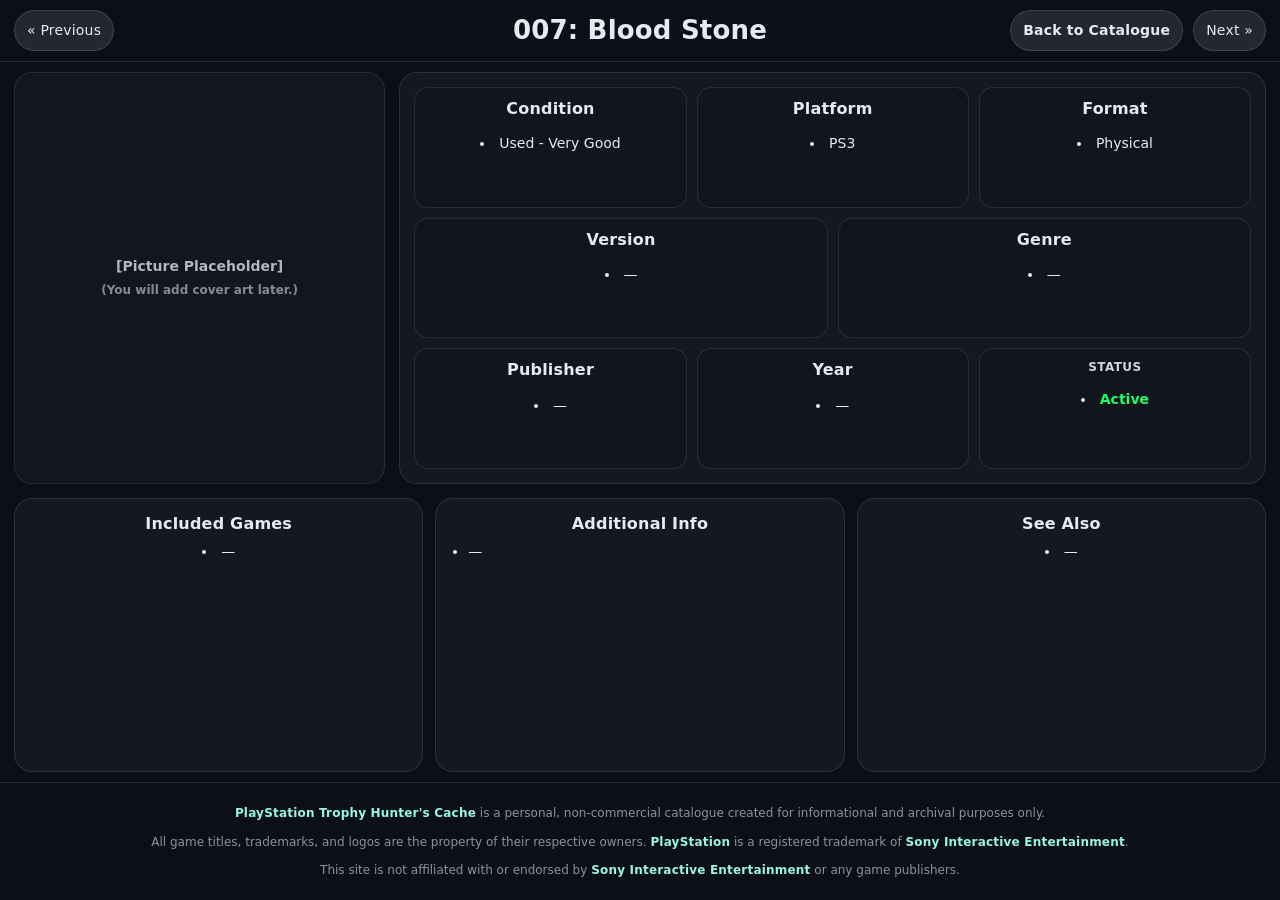
==== commit 046c09cc: "Add files via upload" ====
--- a/ps_game.html
+++ b/ps_game.html
@@ -71,7 +71,15 @@
       </div>
     </main>
 
+    <button id="toTop" aria-label="Back to top">▲</button>
+
+    <script src="ps_data.js"></script>
+    <script src="ps_loader.js"></script>
+    
     <script>
+
+      const { DATA } = PSLOAD.getGameData();
+
       (function () {
         const btn = document.getElementById("toTop");
         if (!btn) return;
@@ -93,1115 +101,6 @@
 
         showOrHide();
       })();
-    </script>
-
-    <button id="toTop" aria-label="Back to top">▲</button>
-
-    <script>
-      const DATA = [
-                          /*Placeholder:
-                          {"title": "", "platform": "", "format": "", "genre": "", "version": "", "included": [], "condition": "Used - Very Good", "publisher": [], "year": "", "status": "Active", "seeAlso": [], "additionalInfo": []},
-                          */
-
-                          //PS3 Physical
-                          {"title": "007: Blood Stone", "platform": "PS3", "format": "Physical", "genre": "", "version": "", "included": [], "condition": "Used - Very Good", "publisher": [], "year": "", "status": "Active", "seeAlso": [], "additionalInfo": []}, 
-                          {"title": "007: Legends", "platform": "PS3", "format": "Physical", "genre": "", "version": "", "included": [], "condition": "Used - Very Good", "publisher": [], "year": "", "status": "Active", "seeAlso": [], "additionalInfo": []}, 
-                          {"title": "007: Quantum of Solace", "platform": "PS3", "format": "Physical", "genre": "", "version": "", "included": [], "condition": "Used - Very Good", "publisher": [], "year": "", "status": "Active", "seeAlso": [], "additionalInfo": []}, 
-                          {"title": "2010 FIFA World Cup: South Africa", "platform": "PS3", "format": "Physical", "genre": ["Sports", "Simulation"], "version": "", "included": [], "condition": "Used - Very Good", "publisher": [], "year": "", "status": "Active", "seeAlso": ["2014 FIFA World Cup: Brazil", "FIFA 09", "FIFA 10", "FIFA 11", "FIFA 12", "FIFA 13", "FIFA 14 (PS3)", "FIFA 14 (Vita)", "FIFA 15", "FIFA 16"], "additionalInfo": []}, 
-                          {"title": "2014 FIFA World Cup: Brazil", "platform": "PS3", "format": "Physical", "genre": ["Sports", "Simulation"], "version": "", "included": [], "condition": "Used - Very Good", "publisher": [], "year": "", "status": "Active", "seeAlso": ["2010 FIFA World Cup: South Africa", "FIFA 09", "FIFA 10", "FIFA 11", "FIFA 12", "FIFA 13", "FIFA 14 (PS3)", "FIFA 14 (Vita)", "FIFA 15", "FIFA 16"], "additionalInfo": []}, 
-                          {"title": "Ace Combat: Assault Horizon", "platform": "PS3", "format": "Physical", "genre": ["Air Combat", "Shooter"], "version": "", "included": [], "condition": "Used - Very Good", "publisher": [], "year": "", "status": "Active", "seeAlso": [], "additionalInfo": []}, 
-                          {"title": "Adventure Time: Explore the Dungeon Because I Don't Know", "platform": "PS3", "format": "Physical", "genre": "", "version": "", "included": [], "condition": "Used - Very Good", "publisher": [], "year": "", "status": "Active", "seeAlso": [], "additionalInfo": []}, 
-                          {"title": "Adventure Time: The Secret of the Nameless Kingdom", "platform": "PS3", "format": "Physical", "genre": "", "version": "", "included": [], "condition": "Used - Very Good", "publisher": [], "year": "", "status": "Active", "seeAlso": [], "additionalInfo": []}, 
-                          {"title": "Alice: Madness Returns", "platform": "PS3", "format": "Physical", "genre": "", "version": "", "included": [], "condition": "Used - Very Good", "publisher": [], "year": "", "status": "Active", "seeAlso": [], "additionalInfo": []}, 
-                          {"title": "Alien: Isolation", "platform": "PS3", "format": "Physical", "genre": "Horror", "version": "Ripley Edition", "included": [], "condition": "Used - Very Good", "publisher": [], "year": "", "status": "Active", "seeAlso": [], "additionalInfo": []}, 
-                          {"title": "Aliens: Colonial Marines", "platform": "PS3", "format": "Physical", "genre": "FPS", "version": "Extermination Edition", "included": [], "condition": "Used - Very Good", "publisher": [], "year": "", "status": "Active", "seeAlso": [], "additionalInfo": []}, 
-                          {"title": "Aliens vs Predator", "platform": "PS3", "format": "Physical", "genre": "FPS", "version": "", "included": [], "condition": "Used - Very Good", "publisher": [], "year": "", "status": "Active", "seeAlso": [], "additionalInfo": []}, 
-                          {"title": "Anarchy Reigns", "platform": "PS3", "format": "Physical", "genre": "Action", "version": "Limited Edition", "included": [], "condition": "Used - Very Good", "publisher": [], "year": "", "status": "Active", "seeAlso": [], "additionalInfo": []}, 
-                          {"title": "Angry Birds: Star Wars", "platform": "PS3", "format": "Physical", "genre": "Puzzle", "version": "", "included": [], "condition": "Used - Very Good", "publisher": [], "year": "", "status": "Active", "seeAlso": [], "additionalInfo": []}, 
-                          {"title": "Angry Birds Trilogy", "platform": "PS3", "format": "Physical", "genre": "Puzzle", "version": "", "included": [], "condition": "Used - Very Good", "publisher": [], "year": "", "status": "Active", "seeAlso": [], "additionalInfo": []}, 
-                          {"title": "Ape Escape", "platform": "PS3", "format": "Physical", "genre": "", "version": "", "included": [], "condition": "Used - Very Good", "publisher": [], "year": "", "status": "Active", "seeAlso": [], "additionalInfo": []}, 
-                          {"title": "Arcana Heart 3: Love Max!!!!!", "platform": "PS3", "format": "Physical", "genre": "", "version": "", "included": [], "condition": "Used - Very Good", "publisher": [], "year": "", "status": "Active", "seeAlso": [], "additionalInfo": []}, 
-                          {"title": "Arcania", "platform": "PS3", "format": "Physical", "genre": "Action", "version": "The Complete Tale", "included": [], "condition": "Used - Very Good", "publisher": [], "year": "", "status": "Active", "seeAlso": ["Arcania (PS4)"], "additionalInfo": []}, 
-                          {"title": "Army of Two: 40th Day", "platform": "PS3", "format": "Physical", "genre": "Shooter", "version": "", "included": [], "condition": "Used - Very Good", "publisher": [], "year": "", "status": "Active", "seeAlso": [], "additionalInfo": []},
-                          {"title": "Army of Two: The Devil's Cartel", "platform": "PS3", "format": "Physical", "genre": "Shooter", "version": "Overkill Edition", "included": [], "condition": "Used - Very Good", "publisher": [], "year": "", "status": "Active", "seeAlso": [], "additionalInfo": []}, 
-                          {"title": "Assassin's Creed", "platform": "PS3", "format": "Physical", "genre": ["Action", "Stealth", "Adventure"], "version": "Double Pack", "included": ["Assassin's Creed 4: Black Flag", "Assassin's Creed: Rogue"], "condition": "Used - Very Good", "publisher": ["Ubisoft"], "year": "", "status": "Active", "seeAlso": ["Assassin's Creed 3", "Assassin's Creed Chronicles (PS4)", "Assassin's Creed Chronicles (Vita)", "Assassin's Creed: Birth of a New World", "Assassin's Creed: Heritage Collection", "Assassin's Creed: Rogue", "Assassin's Creed: The Ezio Collection", "Assassin's Creed: Valhalla"], "additionalInfo": []}, 
-                          {"title": "Assassin's Creed: Birth of a New World", "platform": "PS3", "format": "Physical", "genre": ["Action", "Stealth", "Adventure"], "version": "The American Saga", "included": ["Assassin's Creed 3", "Assassin's Creed 4: Black Flag", "Assassin's Creed: Liberation HD"], "condition": "Used - Very Good", "publisher": ["Ubisoft"], "year": "2014", "status": "Active", "seeAlso": ["Assassin's Creed 3", "Assassin's Creed Chronicles (PS4)", "Assassin's Creed Chronicles (Vita)", "Assassin's Creed (Double Pack)", "Assassin's Creed: Heritage Collection", "Assassin's Creed: Rogue", "Assassin's Creed: The Ezio Collection", "Assassin's Creed: Valhalla"], "additionalInfo": []}, 
-                          {"title": "Assassin's Creed: Heritage Collection", "platform": "PS3", "format": "Physical", "genre": ["Action", "Stealth", "Adventure"], "version": "", "included": ["Assassin's Creed (no trophies)", "Assassin's Creed 2", "Assassin's Creed: Brotherhood", "Assassin's Creed: Revelations", "Assassin's Creed 3"], "condition": "Used - Very Good", "publisher": ["Ubisoft"], "year": "2013", "status": "Active", "seeAlso": ["Assassin's Creed 3", "Assassin's Creed Chronicles (PS4)", "Assassin's Creed Chronicles (Vita)", "Assassin's Creed (Double Pack)", "Assassin's Creed: Birth of a New World", "Assassin's Creed: Rogue", "Assassin's Creed: The Ezio Collection", "Assassin's Creed: Valhalla"], "additionalInfo": []}, 
-                          {"title": "Batman: Arkham Asylum", "platform": "PS3", "format": "Physical", "genre": "Action", "version": "Game of the Year Edition", "included": [], "condition": "Used - Very Good", "publisher": [], "year": "", "status": "Active", "seeAlso": ["Batman: Arkham City", "Batman: Arkham Knight", "Batman: Arkham Origins", "Batman: Return to Arkham"], "additionalInfo": []}, 
-                          {"title": "Batman: Arkham City", "platform": "PS3", "format": "Physical", "genre": "Action", "version": "Game of the Year Edition", "included": [], "condition": "Used - Very Good", "publisher": [], "year": "", "status": "Active", "seeAlso": ["Batman: Arkham Asylum", "Batman: Arkham Knight", "Batman: Arkham Origins", "Batman: Return to Arkham"], "additionalInfo": []}, 
-                          {"title": "Batman: Arkham Origins", "platform": "PS3", "format": "Physical", "genre": "Action", "version": "The Complete Edition", "included": [], "condition": "Used - Very Good", "publisher": [], "year": "", "status": "Active", "seeAlso": ["Batman: Arkham Asylum", "Batman: Arkham City", "Batman: Arkham Knight", "Batman: Return to Arkham"], "additionalInfo": []}, 
-                          {"title": "Battlefield 3", "platform": "PS3", "format": "Physical", "genre": "FPS", "version": "Premium Edition", "included": [], "condition": "Used - Very Good", "publisher": [], "year": "", "status": "Active", "seeAlso": [], "additionalInfo": []}, 
-                          {"title": "Battlefield 4", "platform": "PS3", "format": "Physical", "genre": "FPS", "version": "", "included": [], "condition": "Used - Very Good", "publisher": [], "year": "", "status": "Active", "seeAlso": [], "additionalInfo": []}, 
-                          {"title": "Battlefield: Bad Company", "platform": "PS3", "format": "Physical", "genre": "FPS", "version": "", "included": [], "condition": "Used - Very Good", "publisher": [], "year": "", "status": "Active", "seeAlso": [], "additionalInfo": []}, 
-                          {"title": "Battlefield: Bad Company 2", "platform": "PS3", "format": "Physical", "genre": "FPS", "version": "Ultimate Edition", "included": [], "condition": "Used - Very Good", "publisher": [], "year": "", "status": "Active", "seeAlso": [], "additionalInfo": []}, 
-                          {"title": "Battleship", "platform": "PS3", "format": "Physical", "genre": "", "version": "", "included": [], "condition": "Used - Very Good", "publisher": [], "year": "", "status": "Active", "seeAlso": [], "additionalInfo": []}, 
-                          {"title": "Bayonetta", "platform": "PS3", "format": "Physical", "genre": "", "version": "", "included": [], "condition": "Used - Very Good", "publisher": [], "year": "", "status": "Active", "seeAlso": [], "additionalInfo": []}, 
-                          {"title": "Bejeweled 3", "platform": "PS3", "format": "Physical", "genre": "", "version": "", "included": ["Bejeweled 3", "Zuma", "Feeding Frenzy 2: Shipwreck Showdown"], "condition": "Used - Very Good", "publisher": [], "year": "", "status": "Active", "seeAlso": [], "additionalInfo": []}, 
-                          {"title": "Ben 10: Galactic Racing", "platform": "PS3", "format": "Physical", "genre": ["Racing", "Arcade"], "version": "", "included": [], "condition": "Used - Very Good", "publisher": [], "year": "", "status": "Active", "seeAlso": [], "additionalInfo": []}, 
-                          {"title": "Ben 10 Omniverse", "platform": "PS3", "format": "Physical", "genre": "", "version": "", "included": [], "condition": "Used - Very Good", "publisher": [], "year": "", "status": "Active", "seeAlso": [], "additionalInfo": []}, 
-                          {"title": "Beyond: Two Souls", "platform": "PS3", "format": "Physical", "genre": "", "version": "", "included": [], "condition": "Used - Very Good", "publisher": [], "year": "", "status": "Active", "seeAlso": [], "additionalInfo": []}, 
-                          {"title": "Binary Domain", "platform": "PS3", "format": "Physical", "genre": "", "version": "Limited Edition", "included": [], "condition": "Used - Very Good", "publisher": [], "year": "", "status": "Active", "seeAlso": [], "additionalInfo": []}, 
-                          {"title": "Bioshock", "platform": "PS3", "format": "Physical", "genre": ["FPS", "RPG"], "version": "Ultimate Rapture Edition", "included": ["Bioshock", "Bioshock 2"], "condition": "Used - Very Good", "publisher": [], "year": "", "status": "Active", "seeAlso": ["Bioshock Infinite", "Bioshock: The Collection"], "additionalInfo": []}, 
-                          {"title": "Bioshock Infinite", "platform": "PS3", "format": "Physical", "genre": ["FPS", "RPG"], "version": "", "included": [], "condition": "Used - Very Good", "publisher": ["2K Games", "Irrational Games"], "year": "2013", "status": "Active", "seeAlso": ["Bioshock", "Bioshock: The Collection"], "additionalInfo": []}, 
-                          {"title": "Blazblue: Calamity Trigger", "platform": "PS3", "format": "Physical", "genre": "Fighting", "version": "", "included": [], "condition": "Used - Very Good", "publisher": [], "year": "", "status": "Active", "seeAlso": ["Blazblue: Continuum Shift"], "additionalInfo": []}, 
-                          {"title": "Blazblue: Continuum Shift", "platform": "PS3", "format": "Physical", "genre": "Fighting", "version": "Limited Edition", "included": [], "condition": "Used - Very Good", "publisher": [], "year": "", "status": "Active", "seeAlso": ["Blazblue: Calamity Trigger"], "additionalInfo": []}, 
-                          {"title": "Blur", "platform": "PS3", "format": "Physical", "genre": ["Racing", "Car Combat"], "version": "", "included": [], "condition": "Used - Very Good", "publisher": ["Activision", "Bizzare Creations"], "year": "2010", "status": "Active", "seeAlso": [], "additionalInfo": []}, 
-                          {"title": "Borderlands Triple Pack", "platform": "PS3", "format": "Physical", "genre": "FPS", "version": "", "included": ["Borderlands", "Borderlands 2", "Borderlands: The Pre-Sequel!"], "condition": "Used - Very Good", "publisher": [], "year": "", "status": "Active", "seeAlso": [], "additionalInfo": []}, 
-                          {"title": "Brink", "platform": "PS3", "format": "Physical", "genre": "FPS", "version": "Special Edition", "included": [], "condition": "Used - Very Good", "publisher": [], "year": "", "status": "Active", "seeAlso": [], "additionalInfo": []}, 
-                          {"title": "Brutal Legend", "platform": "PS3", "format": "Physical", "genre": "", "version": "", "included": [], "condition": "Used - Very Good", "publisher": [], "year": "", "status": "Active", "seeAlso": [], "additionalInfo": []}, 
-                          {"title": "BulletStorm", "platform": "PS3", "format": "Physical", "genre": "FPS", "version": "Limited Edition", "included": [], "condition": "Used - Very Good", "publisher": [], "year": "", "status": "Active", "seeAlso": [], "additionalInfo": []}, 
-                          {"title": "Burnout Paradise", "platform": "PS3", "format": "Physical", "genre": ["Racing", "Car Combat"], "version": "The Ultimate Box", "included": [], "condition": "Used - Very Good", "publisher": [], "year": "", "status": "Servers Offline", "seeAlso": [], "additionalInfo": ["Due to server support being shut down, online-related trophies can no longer be obtained, therefore also preventing the Platinum Trophy from being achieved.", "Additionally, the online shop has also been discontinued, preventing any further DLC purchases and rendering DLC-related trophies unobtainable."]}, 
-                          {"title": "Buzz!: The Ultimate Music Quiz", "platform": "PS3", "format": "Physical", "genre": "", "version": "", "included": [], "condition": "Used - Very Good", "publisher": [], "year": "", "status": "Active", "seeAlso": [], "additionalInfo": []}, 
-                          {"title": "Call of Juarez: Bound in Blood", "platform": "PS3", "format": "Physical", "genre": "FPS", "version": "", "included": [], "condition": "Used - Very Good", "publisher": [], "year": "", "status": "Active", "seeAlso": ["Call of Juarez: The Cartel"], "additionalInfo": []}, 
-                          {"title": "Call of Juarez: The Cartel", "platform": "PS3", "format": "Physical", "genre": "FPS", "version": "", "included": [], "condition": "Used - Very Good", "publisher": [], "year": "", "status": "Active", "seeAlso": ["Call of Juarez: Bound in Blood"], "additionalInfo": []}, 
-                          {"title": "Cars 2", "platform": "PS3", "format": "Physical", "genre": "", "version": "", "included": [], "condition": "Used - Very Good", "publisher": [], "year": "", "status": "Active", "seeAlso": [], "additionalInfo": []}, 
-                          {"title": "Cartoon Network Punch Time Explosion XL", "platform": "PS3", "format": "Physical", "genre": "", "version": "", "included": [], "condition": "Used - Very Good", "publisher": [], "year": "", "status": "Active", "seeAlso": [], "additionalInfo": []}, 
-                          {"title": "Castlevania: Lords of Shadow Collection", "platform": "PS3", "format": "Physical", "genre": "", "version": "", "included": ["Castlevania: Lords of Shadow", "Castlevania: Lords of Shadow - Mirror of Fate HD"], "condition": "Used - Very Good", "publisher": [], "year": "", "status": "Active", "seeAlso": [], "additionalInfo": []}, 
-                          {"title": "Castlevania: Lords of Shadow 2", "platform": "PS3", "format": "Physical", "genre": "", "version": "", "included": [], "condition": "Used - Very Good", "publisher": [], "year": "", "status": "Active", "seeAlso": [], "additionalInfo": []}, 
-                          {"title": "Catherine", "platform": "PS3", "format": "Physical", "genre": "", "version": "", "included": [], "condition": "Used - Very Good", "publisher": [], "year": "", "status": "Active", "seeAlso": [], "additionalInfo": []}, 
-                          {"title": "Child of Eden", "platform": "PS3", "format": "Physical", "genre": "", "version": "", "included": [], "condition": "Used - Very Good", "publisher": [], "year": "", "status": "Active", "seeAlso": [], "additionalInfo": []}, 
-                          {"title": "Command & Conquer: Red Alert 3", "platform": "PS3", "format": "Physical", "genre": "RTS", "version": "Ultimate Edition", "included": [], "condition": "Used - Very Good", "publisher": [], "year": "", "status": "Active", "seeAlso": [], "additionalInfo": []}, 
-                          {"title": "Crimes & Punishments: Sherlock Holmes", "platform": "PS3", "format": "Physical", "genre": "", "version": "", "included": [], "condition": "Used - Very Good", "publisher": [], "year": "", "status": "Active", "seeAlso": [], "additionalInfo": []}, 
-                          {"title": "Crysis 2", "platform": "PS3", "format": "Physical", "genre": "FPS", "version": "Limited Edition", "included": [], "condition": "Used - Very Good", "publisher": [], "year": "", "status": "Active", "seeAlso": [], "additionalInfo": []}, 
-                          {"title": "Damnation", "platform": "PS3", "format": "Physical", "genre": "", "version": "", "included": [], "condition": "Used - Very Good", "publisher": [], "year": "", "status": "Active", "seeAlso": [], "additionalInfo": []}, 
-                          {"title": "Dante's Inferno", "platform": "PS3", "format": "Physical", "genre": ["Action", "Hack & Slash", "Adventure"], "version": "Death Edition", "included": [], "condition": "Used - Very Good", "publisher": [], "year": "", "status": "Servers Offline", "seeAlso": [], "additionalInfo": ["Due to server support being shut down, online-related trophies can no longer be obtained.", "However, all online-related trophies are DLC-exclusive, therefore not affecting Platinum Trophy achievability.", "DLC codes have been redeemed."]}, 
-                          {"title": "Dark Souls", "platform": "PS3", "format": "Physical", "genre": ["Action", "RPG", "Adventure"], "version": "Prepare to Die Edition", "included": [], "condition": "Used - Very Good", "publisher": [], "year": "", "status": "Active", "seeAlso": [], "additionalInfo": []}, 
-                          {"title": "Dark Void", "platform": "PS3", "format": "Physical", "genre": "", "version": "", "included": [], "condition": "Used - Very Good", "publisher": [], "year": "", "status": "Active", "seeAlso": [], "additionalInfo": []}, 
-                          {"title": "Darksiders", "platform": "PS3", "format": "Physical", "genre": ["Action", "Hack & Slash", "Adventure"], "version": "", "included": [], "condition": "Used - Very Good", "publisher": ["THQ", "Vigil Games"], "year": "2009", "status": "Active", "seeAlso": ["Darksiders (PS4)", "Darksiders II (PS3)", "Darksiders II (PS4)", "Darksiders II (PS5)", "Darksiders III"], "additionalInfo": []}, 
-                          {"title": "Darksiders II", "platform": "PS3", "format": "Physical", "genre": ["Action", "Hack & Slash", "Adventure"], "version": "Angel of Death Pack", "included": [], "condition": "Used - Very Good", "publisher": [], "year": "", "status": "Active", "seeAlso": ["Darksiders (PS3)", "Darksiders (PS4)", "Darksiders II (PS4)", "Darksiders II (PS5)", "Darksiders III"], "additionalInfo": []}, 
-                          {"title": "DC Universe Online", "platform": "PS3", "format": "Physical", "genre": "Action", "version": "", "included": [], "condition": "Used - Very Good", "publisher": [], "year": "2011", "status": "Discontinued", "seeAlso": [], "additionalInfo": ["Online Only, live-service game.", "Server support for the PS3 has been shut down, rendering the game unplayable and any trophies unobtainable on this platform.", "The title is still playable on PS4 and PS5, with their own distinct trophy sets."]}, 
-                          {"title": "Dead Island", "platform": "PS3", "format": "Physical", "genre": "Action", "version": "Double Pack", "included": ["Dead Island: Game of the Year Edition", "Dead Island: Riptide - Complete Edition"], "condition": "Used - Very Good", "publisher": [], "year": "", "status": "Active", "seeAlso": [], "additionalInfo": []}, 
-                          {"title": "Dead or Alive 5", "platform": "PS3", "format": "Physical", "genre": "Fighting", "version": "Ultimate", "included": [], "condition": "Used - Very Good", "publisher": [], "year": "", "status": "Active", "seeAlso": [], "additionalInfo": []}, 
-                          {"title": "Dead Rising 2", "platform": "PS3", "format": "Physical", "genre": "", "version": "", "included": [], "condition": "Used - Very Good", "publisher": [], "year": "", "status": "Active", "seeAlso": [], "additionalInfo": []}, 
-                          {"title": "Dead Space", "platform": "PS3", "format": "Physical", "genre": "Horror", "version": "", "included": [], "condition": "Used - Very Good", "publisher": [], "year": "", "status": "Active", "seeAlso": [], "additionalInfo": []}, 
-                          {"title": "Dead Space 2", "platform": "PS3", "format": "Physical", "genre": "Horror", "version": "Limited Edition", "included": [], "condition": "Used - Very Good", "publisher": [], "year": "", "status": "Active", "seeAlso": [], "additionalInfo": []}, 
-                          {"title": "Dead Space 3", "platform": "PS3", "format": "Physical", "genre": "Horror", "version": "", "included": [], "condition": "Used - Very Good", "publisher": [], "year": "", "status": "Active", "seeAlso": [], "additionalInfo": []}, 
-                          {"title": "Deadpool", "platform": "PS3", "format": "Physical", "genre": "Action", "version": "", "included": [], "condition": "Used - Very Good", "publisher": [], "year": "", "status": "Active", "seeAlso": [], "additionalInfo": []}, 
-                          {"title": "Deception 4: Blood Ties", "platform": "PS3", "format": "Physical", "genre": "", "version": "", "included": [], "condition": "Used - Very Good", "publisher": [], "year": "", "status": "Active", "seeAlso": [], "additionalInfo": []}, 
-                          {"title": "Defiance", "platform": "PS3", "format": "Physical", "genre": "", "version": "Limited Edition", "included": [], "condition": "Used - Very Good", "publisher": [], "year": "", "status": "Discontinued", "seeAlso": [], "additionalInfo": ["Online Only, live-service game.", "Server support has been shut down, rendering the game unplayable and any trophies unobtainable."]}, 
-                          {"title": "Demon's Souls", "platform": "PS3", "format": "Physical", "genre": ["Action", "RPG", "Adventure"], "version": "", "included": [], "condition": "Used - Very Good", "publisher": [], "year": "", "status": "Active", "seeAlso": [], "additionalInfo": []}, 
-                          {"title": "Destiny: The Taken King", "platform": "PS3", "format": "Physical", "genre": "", "version": "Legendary Edition", "included": [], "condition": "Used - Very Good", "publisher": [], "year": "", "status": "Active", "seeAlso": [], "additionalInfo": []}, 
-                          {"title": "Deus Ex: Human Revolution", "platform": "PS3", "format": "Physical", "genre": "", "version": "Director's Cut", "included": [], "condition": "Used - Very Good", "publisher": [], "year": "", "status": "Active", "seeAlso": [], "additionalInfo": []}, 
-                          {"title": "Devil May Cry HD Collection", "platform": "PS3", "format": "Physical", "genre": "", "version": "Classics HD", "included": ["Devil May Cry", "Devil May Cry 2", "Devil May Cry 3: Special Edition"], "condition": "Used - Very Good", "publisher": [], "year": "", "status": "Active", "seeAlso": [], "additionalInfo": []}, 
-                          {"title": "Diablo 3", "platform": "PS3", "format": "Physical", "genre": "ARPG", "version": "", "included": [], "condition": "Used - Very Good", "publisher": [], "year": "", "status": "Active", "seeAlso": [], "additionalInfo": []}, 
-                          {"title": "Diablo 3: Reaper of Souls", "platform": "PS3", "format": "Physical", "genre": "ARPG", "version": "Ultimate Evil Edition", "included": [], "condition": "Used - Very Good", "publisher": [], "year": "", "status": "Active", "seeAlso": [], "additionalInfo": []}, 
-                          {"title": "Dirt: Showdown", "platform": "PS3", "format": "Physical", "genre": ["Racing", "Car Combat"], "version": "Hoonigan Exclusive Edition", "included": [], "condition": "Used - Very Good", "publisher": [], "year": "", "status": "Active", "seeAlso": [], "additionalInfo": []}, 
-                          {"title": "Dishonored", "platform": "PS3", "format": "Physical", "genre": "", "version": "Game of the Year Edition", "included": [], "condition": "Used - Very Good", "publisher": [], "year": "", "status": "Active", "seeAlso": [], "additionalInfo": []}, 
-                          {"title": "Disney Infinity", "platform": "PS3", "format": "Physical", "genre": "Adventure", "version": "", "included": [], "condition": "Used - Very Good", "publisher": [], "year": "", "status": "Active", "seeAlso": [], "additionalInfo": []},
-                          {"title": "Disney Infinity 2.0", "platform": "PS3", "format": "Physical", "genre": "Adventure", "version": "", "included": [], "condition": "Used - Very Good", "publisher": [], "year": "", "status": "Active", "seeAlso": [], "additionalInfo": []},
-                          {"title": "Disney Infinity 3.0", "platform": "PS3", "format": "Physical", "genre": "Adventure", "version": "", "included": [], "condition": "Used - Very Good", "publisher": [], "year": "", "status": "Active", "seeAlso": [], "additionalInfo": []},
-                          {"title": "Doctor Who: The Eternity Clock", "platform": "PS3", "format": "Physical", "genre": "", "version": "", "included": [], "condition": "Used - Very Good", "publisher": [], "year": "", "status": "Active", "seeAlso": [], "additionalInfo": []}, 
-                          {"title": "Doom 3", "platform": "PS3", "format": "Physical", "genre": "FPS", "version": "BFG Edition", "included": [], "condition": "Used - Very Good", "publisher": [], "year": "", "status": "Active", "seeAlso": [], "additionalInfo": []}, 
-                          {"title": "Dragon Age 2", "platform": "PS3", "format": "Physical", "genre": "Action", "version": "Bioware Signature Edition", "included": [], "condition": "Used - Very Good", "publisher": [], "year": "", "status": "Active", "seeAlso": [], "additionalInfo": []}, 
-                          {"title": "Dragon Age: Inquisition", "platform": "PS3", "format": "Physical", "genre": "Action", "version": "Deluxe Edition", "included": [], "condition": "Used - Very Good", "publisher": [], "year": "", "status": "Active", "seeAlso": [], "additionalInfo": []}, 
-                          {"title": "Dragon Age: Origins", "platform": "PS3", "format": "Physical", "genre": "Action", "version": "Ultimate Edition", "included": [], "condition": "Used - Very Good", "publisher": [], "year": "", "status": "Active", "seeAlso": [], "additionalInfo": []}, 
-                          {"title": "Dragon Ball: Raging Blast", "platform": "PS3", "format": "Physical", "genre": "Fighting", "version": "", "included": [], "condition": "Used - Very Good", "publisher": [], "year": "", "status": "Active", "seeAlso": [], "additionalInfo": []}, 
-                          {"title": "Dragon Ball Z: Budokai HD Collection", "platform": "PS3", "format": "Physical", "genre": "Fighting", "version": "", "included": [], "condition": "Used - Very Good", "publisher": [], "year": "", "status": "Active", "seeAlso": [], "additionalInfo": []}, 
-                          {"title": "Dragon Ball Z: Ultimate Tenkaichi", "platform": "PS3", "format": "Physical", "genre": "Fighting", "version": "", "included": [], "condition": "Used - Very Good", "publisher": [], "year": "", "status": "Active", "seeAlso": [], "additionalInfo": []}, 
-                          {"title": "Dragon's Dogma: Dark Arisen", "platform": "PS3", "format": "Physical", "genre": "Action", "version": "", "included": [], "condition": "Used - Very Good", "publisher": [], "year": "", "status": "Active", "seeAlso": [], "additionalInfo": []}, 
-                          {"title": "Driver: San Francisco", "platform": "PS3", "format": "Physical", "genre": ["Action", "Driving Sim"], "version": "", "included": [], "condition": "Used - Very Good", "publisher": [], "year": "", "status": "Active", "seeAlso": [], "additionalInfo": []}, 
-                          {"title": "Duke Nukem Forever", "platform": "PS3", "format": "Physical", "genre": "FPS", "version": "", "included": [], "condition": "Used - Very Good", "publisher": [], "year": "", "status": "Active", "seeAlso": [], "additionalInfo": []}, 
-                          {"title": "Dungeon Siege 3", "platform": "PS3", "format": "Physical", "genre": "ARPG", "version": "Limited Edition", "included": [], "condition": "Used - Very Good", "publisher": [], "year": "", "status": "Active", "seeAlso": [], "additionalInfo": []}, 
-                          {"title": "Dynasty Warriors 7: Xtreme Legends", "platform": "PS3", "format": "Physical", "genre": "", "version": "", "included": [], "condition": "Used - Very Good", "publisher": [], "year": "", "status": "Active", "seeAlso": [], "additionalInfo": []}, 
-                          {"title": "Dynasty Warriors: Strikeforce", "platform": "PS3", "format": "Physical", "genre": "", "version": "", "included": [], "condition": "Used - Very Good", "publisher": [], "year": "", "status": "Active", "seeAlso": [], "additionalInfo": []}, 
-                          {"title": "Earth Defense Force: Insect Armageddon", "platform": "PS3", "format": "Physical", "genre": "", "version": "", "included": [], "condition": "Used - Very Good", "publisher": [], "year": "", "status": "Active", "seeAlso": [], "additionalInfo": []}, 
-                          {"title": "Enemy Front", "platform": "PS3", "format": "Physical", "genre": "", "version": "Limited Edition", "included": [], "condition": "Used - Very Good", "publisher": [], "year": "", "status": "Active", "seeAlso": [], "additionalInfo": []}, 
-                          {"title": "Enslaved: Odyssey to the West", "platform": "PS3", "format": "Physical", "genre": "", "version": "", "included": [], "condition": "Used - Very Good", "publisher": [], "year": "", "status": "Active", "seeAlso": [], "additionalInfo": []}, 
-                          {"title": "Escape Dead Island", "platform": "PS3", "format": "Physical", "genre": "", "version": "", "included": [], "condition": "Used - Very Good", "publisher": [], "year": "", "status": "Active", "seeAlso": [], "additionalInfo": []}, 
-                          {"title": "EyePet", "platform": "PS3", "format": "Physical", "genre": "", "version": "Move Edition", "included": [], "condition": "Used - Very Good", "publisher": [], "year": "", "status": "Active", "seeAlso": [], "additionalInfo": []}, 
-                          {"title": "EyePet & Friends", "platform": "PS3", "format": "Physical", "genre": "", "version": "", "included": [], "condition": "Used - Very Good", "publisher": [], "year": "", "status": "Active", "seeAlso": [], "additionalInfo": []}, 
-                          {"title": "F1 2010", "platform": "PS3", "format": "Physical", "genre": ["Racing", "Driving Sim", "Sports"], "version": "", "included": [], "condition": "Used - Very Good", "publisher": [], "year": "", "status": "Active", "seeAlso": [], "additionalInfo": []}, 
-                          {"title": "F1 2011", "platform": "PS3", "format": "Physical", "genre": ["Racing", "Driving Sim", "Sports"], "version": "", "included": [], "condition": "Used - Very Good", "publisher": [], "year": "", "status": "Active", "seeAlso": [], "additionalInfo": []}, 
-                          {"title": "F1 2012", "platform": "PS3", "format": "Physical", "genre": ["Racing", "Driving Sim", "Sports"], "version": "", "included": [], "condition": "Used - Very Good", "publisher": [], "year": "", "status": "Active", "seeAlso": [], "additionalInfo": []}, 
-                          {"title": "F1 2013", "platform": "PS3", "format": "Physical", "genre": ["Racing", "Driving Sim", "Sports"], "version": "", "included": [], "condition": "Used - Very Good", "publisher": [], "year": "", "status": "Active", "seeAlso": [], "additionalInfo": []}, 
-                          {"title": "F1 Race Stars", "platform": "PS3", "format": "Physical", "genre": ["Racing", "Arcade"], "version": "", "included": [], "condition": "Used - Very Good", "publisher": [], "year": "", "status": "Active", "seeAlso": [], "additionalInfo": []}, 
-                          {"title": "Fallout 3", "platform": "PS3", "format": "Physical", "genre": "Action", "version": "Game of the Year Edition", "included": [], "condition": "Used - Very Good", "publisher": [], "year": "", "status": "Active", "seeAlso": [], "additionalInfo": []}, 
-                          {"title": "Fallout: New Vegas", "platform": "PS3", "format": "Physical", "genre": "Action", "version": "Ultimate Edition", "included": [], "condition": "Used - Very Good", "publisher": [], "year": "", "status": "Active", "seeAlso": [], "additionalInfo": []}, 
-                          {"title": "Family Guy: Back to the Multiverse", "platform": "PS3", "format": "Physical", "genre": "", "version": "", "included": [], "condition": "Used - Very Good", "publisher": [], "year": "", "status": "Active", "seeAlso": [], "additionalInfo": []}, 
-                          {"title": "Far Cry: The Wild Expedition", "platform": "PS3", "format": "Physical", "genre": "Action", "version": "", "included": ["Far Cry Classic", "Far Cry 2", "Far Cry 3", "Far Cry: Blood Dragon"], "condition": "Used - Very Good", "publisher": [], "year": "", "status": "Active", "seeAlso": [], "additionalInfo": []}, 
-                          {"title": "Fast & Furious: Showdown", "platform": "PS3", "format": "Physical", "genre": "Racing", "version": "", "included": [], "condition": "Used - Very Good", "publisher": [], "year": "", "status": "Active", "seeAlso": [], "additionalInfo": []}, 
-                          {"title": "F.E.A.R. 2: Project Origin", "platform": "PS3", "format": "Physical", "genre": "FPS", "version": "", "included": [], "condition": "Used - Very Good", "publisher": [], "year": "", "status": "Active", "seeAlso": [], "additionalInfo": []}, 
-                          {"title": "F.E.A.R. 3", "platform": "PS3", "format": "Physical", "genre": "FPS", "version": "", "included": [], "condition": "Used - Very Good", "publisher": [], "year": "", "status": "Active", "seeAlso": [], "additionalInfo": []}, 
-                          {"title": "FIFA 09", "platform": "PS3", "format": "Physical", "genre": ["Sports", "Simulation"], "version": "", "included": [], "condition": "Used - Very Good", "publisher": [], "year": "", "status": "Active", "seeAlso": ["2010 FIFA World Cup: South Africa", "2014 FIFA World Cup: Brazil", "FIFA 10", "FIFA 11", "FIFA 12", "FIFA 13", "FIFA 14 (PS3)", "FIFA 14 (Vita)", "FIFA 15", "FIFA 16"], "additionalInfo": []}, 
-                          {"title": "FIFA 10", "platform": "PS3", "format": "Physical", "genre": ["Sports", "Simulation"], "version": "", "included": [], "condition": "Used - Very Good", "publisher": [], "year": "", "status": "Active", "seeAlso": ["2010 FIFA World Cup: South Africa", "2014 FIFA World Cup: Brazil", "FIFA 09", "FIFA 11", "FIFA 12", "FIFA 13", "FIFA 14 (PS3)", "FIFA 14 (Vita)", "FIFA 15", "FIFA 16"], "additionalInfo": []}, 
-                          {"title": "FIFA 11", "platform": "PS3", "format": "Physical", "genre": ["Sports", "Simulation"], "version": "", "included": [], "condition": "Used - Very Good", "publisher": [], "year": "", "status": "Active", "seeAlso": ["2010 FIFA World Cup: South Africa", "2014 FIFA World Cup: Brazil", "FIFA 09", "FIFA 10", "FIFA 12", "FIFA 13", "FIFA 14 (PS3)", "FIFA 14 (Vita)", "FIFA 15", "FIFA 16"], "additionalInfo": []}, 
-                          {"title": "FIFA 12", "platform": "PS3", "format": "Physical", "genre": ["Sports", "Simulation"], "version": "", "included": [], "condition": "Used - Very Good", "publisher": [], "year": "", "status": "Active", "seeAlso": ["2010 FIFA World Cup: South Africa", "2014 FIFA World Cup: Brazil", "FIFA 09", "FIFA 10", "FIFA 11", "FIFA 13", "FIFA 14 (PS3)", "FIFA 14 (Vita)", "FIFA 15", "FIFA 16"], "additionalInfo": []}, 
-                          {"title": "FIFA 13", "platform": "PS3", "format": "Physical", "genre": ["Sports", "Simulation"], "version": "", "included": [], "condition": "Used - Very Good", "publisher": [], "year": "", "status": "Active", "seeAlso": ["2010 FIFA World Cup: South Africa", "2014 FIFA World Cup: Brazil", "FIFA 09", "FIFA 10", "FIFA 11", "FIFA 12", "FIFA 14 (PS3)", "FIFA 14 (Vita)", "FIFA 15", "FIFA 16"], "additionalInfo": []}, 
-                          {"title": "FIFA 14", "platform": "PS3", "format": "Physical", "genre": ["Sports", "Simulation"], "version": "Ultimate Edition", "included": [], "condition": "Used - Very Good", "publisher": [], "year": "", "status": "Active", "seeAlso": ["2010 FIFA World Cup: South Africa", "2014 FIFA World Cup: Brazil", "FIFA 09", "FIFA 10", "FIFA 11", "FIFA 12", "FIFA 13", "FIFA 14 (Vita)", "FIFA 15", "FIFA 16"], "additionalInfo": []}, 
-                          {"title": "FIFA 15", "platform": "PS3", "format": "Physical", "genre": ["Sports", "Simulation"], "version": "Ultimate Team Edition", "included": [], "condition": "Used - Very Good", "publisher": [], "year": "", "status": "Active", "seeAlso": ["2010 FIFA World Cup: South Africa", "2014 FIFA World Cup: Brazil", "FIFA 09", "FIFA 10", "FIFA 11", "FIFA 12", "FIFA 13", "FIFA 14 (PS3)", "FIFA 14 (PS3)", "FIFA 16"], "additionalInfo": []}, 
-                          {"title": "Fight Night: Champion", "platform": "PS3", "format": "Physical", "genre": ["Sports", "Fighting"], "version": "", "included": [], "condition": "Used - Very Good", "publisher": [], "year": "", "status": "Active", "seeAlso": [], "additionalInfo": []}, 
-                          {"title": "Fighting Edition", "platform": "PS3", "format": "Physical", "genre": "Fighting", "version": "Fighting Edition", "included": ["Tekken Tag Tournament 2", "Soulcalibur 5", "Tekken 6"], "condition": "Used - Very Good", "publisher": [], "year": "", "status": "Active", "seeAlso": [], "additionalInfo": []}, 
-                          {"title": "Final Fantasy X/X-2", "platform": "PS3", "format": "Physical", "genre": "JRPG", "version": "HD Remaster", "included": ["Final Fantasy X", "Final Fantasy X-2"], "condition": "Used - Very Good", "publisher": [], "year": "", "status": "Active", "seeAlso": [], "additionalInfo": []}, 
-                          {"title": "Final Fantasy XIII", "platform": "PS3", "format": "Physical", "genre": "JRPG", "version": "", "included": [], "condition": "Used - Very Good", "publisher": [], "year": "", "status": "Active", "seeAlso": [], "additionalInfo": []}, 
-                          {"title": "Final Fantasy XIII-2", "platform": "PS3", "format": "Physical", "genre": "JRPG", "version": "", "included": [], "condition": "Used - Very Good", "publisher": [], "year": "", "status": "Active", "seeAlso": [], "additionalInfo": []}, 
-                          {"title": "Final Fantasy XIV: A Realm Reborn", "platform": "PS3", "format": "Physical", "genre": "JRPG", "version": "Collector's Edition", "included": [], "condition": "New & Factory Sealed", "publisher": [], "year": "", "status": "Discontinued", "seeAlso": [], "additionalInfo": ["Online Only, live-service game.", "Server support for the PS3 has been shut down, rendering the game unplayable and any trophies unobtainable on this platform.", "The title is still playable on PS4, sharing its trophy set with the defunct PS3 version, and on PS5, with its own distinct trophy set."]}, 
-                          {"title": "Fist of the North Star: Ken's Rage 2", "platform": "PS3", "format": "Physical", "genre": "", "version": "", "included": [], "condition": "Used - Very Good", "publisher": [], "year": "", "status": "Active", "seeAlso": [], "additionalInfo": []}, 
-                          {"title": "FUEL", "platform": "PS3", "format": "Physical", "genre": "", "version": "", "included": [], "condition": "Used - Very Good", "publisher": [], "year": "", "status": "Active", "seeAlso": [], "additionalInfo": []}, 
-                          {"title": "FUSE", "platform": "PS3", "format": "Physical", "genre": "", "version": "", "included": [], "condition": "Used - Very Good", "publisher": [], "year": "", "status": "Active", "seeAlso": [], "additionalInfo": []}, 
-                          {"title": "Game of Thrones", "platform": "PS3", "format": "Physical", "genre": "Action", "version": "", "included": [], "condition": "Used - Very Good", "publisher": [], "year": "", "status": "Active", "seeAlso": [], "additionalInfo": []}, 
-                          {"title": "Game of Thrones: A Telltale Games Series", "platform": "PS3", "format": "Physical", "genre": "Narrative", "version": "", "included": [], "condition": "Used - Very Good", "publisher": [], "year": "", "status": "Active", "seeAlso": [], "additionalInfo": []}, 
-                          {"title": "GI Joe: The Rise of Cobra", "platform": "PS3", "format": "Physical", "genre": "", "version": "", "included": [], "condition": "Used - Very Good", "publisher": [], "year": "", "status": "Active", "seeAlso": [], "additionalInfo": []}, 
-                          {"title": "God of War 3", "platform": "PS3", "format": "Physical", "genre": ["Action", "Hack & Slash", "Adventure"], "version": "", "included": [], "condition": "Used - Very Good", "publisher": ["Sony", "Santa Monica Studio"], "year": "", "status": "Active", "seeAlso": ["God of War 3 (PS4)", "God of War: Ascension", "God of War Collection", "God of War Collection: Volume 2"], "additionalInfo": []}, 
-                          {"title": "God of War: Ascension", "platform": "PS3", "format": "Physical", "genre": ["Action", "Hack & Slash", "Adventure"], "version": "", "included": [], "condition": "Used - Very Good", "publisher": ["Sony", "Santa Monica Studio"], "year": "", "status": "Active", "seeAlso": ["God of War 3 (PS3)", "God of War 3 (PS4)", "God of War Collection", "God of War Collection: Volume 2"], "additionalInfo": []}, 
-                          {"title": "God of War Collection", "platform": "PS3", "format": "Physical", "genre": ["Action", "Hack & Slash", "Adventure"], "version": "Remastered HD", "included": ["God of War", "God of War 2"], "condition": "Used - Very Good", "publisher": ["Sony", "Santa Monica Studio"], "year": "", "status": "Active", "seeAlso": ["God of War 3 (PS3)", "God of War 3 (PS4)", "God of War: Ascension", "God of War Collection: Volume 2"], "additionalInfo": []}, 
-                          {"title": "God of War Collection: Volume 2", "platform": "PS3", "format": "Physical", "genre": ["Action", "Hack & Slash", "Adventure"], "version": "Classics HD", "included": ["God of War: Chains of Olympus", "God of War: Ghost of Sparta"], "condition": "Used - Very Good", "publisher": ["Sony", "Santa Monica Studio"], "year": "", "status": "Active", "seeAlso": ["God of War 3 (PS3)", "God of War 3 (PS4)", "God of War: Ascension", "God of War Collection"], "additionalInfo": []}, 
-                          {"title": "GoldenEye 007: Reloaded", "platform": "PS3", "format": "Physical", "genre": "", "version": "MI6 Edition", "included": [], "condition": "Used - Very Good", "publisher": [], "year": "", "status": "Active", "seeAlso": [], "additionalInfo": []}, 
-                          {"title": "Gran Turismo 5", "platform": "PS3", "format": "Physical", "genre": ["Racing", "Driving Sim"], "version": "Academy Edition", "included": [], "condition": "Used - Very Good", "publisher": [], "year": "", "status": "Active", "seeAlso": [], "additionalInfo": []}, 
-                          {"title": "Grand Theft Auto IV", "platform": "PS3", "format": "Physical", "genre": ["Action", "Sandbox", "Shooter"], "version": "Complete Edition", "included": [], "condition": "Used - Very Good", "publisher": ["Rockstar"], "year": "2010", "status": "Active", "seeAlso": ["Grand Theft Auto V (PS3)", "Grand Theft Auto V (PS4)", "Grand Theft Auto V (PS5)", "Grand Theft Auto: San Andreas", "Grand Theft Auto: The Trilogy"], "additionalInfo": []}, 
-                          {"title": "Grand Theft Auto V", "platform": "PS3", "format": "Physical", "genre": ["Action", "Sandbox", "Shooter"], "version": "", "included": [], "condition": "Used - Very Good", "publisher": ["Rockstar"], "year": "2013", "status": "Active", "seeAlso": ["Grand Theft Auto IV", "Grand Theft Auto V (PS4)", "Grand Theft Auto V (PS5)", "Grand Theft Auto: San Andreas", "Grand Theft Auto: The Trilogy"], "additionalInfo": []}, 
-                          {"title": "Grand Theft Auto: San Andreas", "platform": "PS3", "format": "Physical", "genre": ["Action", "Sandbox", "Shooter"], "version": "", "included": [], "condition": "Used - Very Good", "publisher": ["Rockstar"], "year": "", "status": "Active", "seeAlso": ["Grand Theft Auto IV", "Grand Theft Auto V (PS3)", "Grand Theft Auto V (PS4)", "Grand Theft Auto V (PS5)", "Grand Theft Auto: The Trilogy"], "additionalInfo": []}, 
-                          {"title": "Green Lantern: Rise of the Manhunters", "platform": "PS3", "format": "Physical", "genre": "Action", "version": "", "included": [], "condition": "Used - Very Good", "publisher": [], "year": "", "status": "Active", "seeAlso": [], "additionalInfo": []}, 
-                          {"title": "History: Great Battles Medieval", "platform": "PS3", "format": "Physical", "genre": "", "version": "", "included": [], "condition": "Used - Very Good", "publisher": [], "year": "", "status": "Active", "seeAlso": [], "additionalInfo": []}, 
-                          {"title": "History: Legends of War", "platform": "PS3", "format": "Physical", "genre": "", "version": "", "included": [], "condition": "Used - Very Good", "publisher": [], "year": "", "status": "Active", "seeAlso": [], "additionalInfo": []}, 
-                          {"title": "Hitman HD Trilogy", "platform": "PS3", "format": "Physical", "genre": "", "version": "Classics HD", "included": ["Hitman 2: Silent Assassin", "Hitman: Contracts", "Hitman: Blood Money"], "condition": "Used - Very Good", "publisher": [], "year": "", "status": "Active", "seeAlso": [], "additionalInfo": []}, 
-                          {"title": "Hunted: The Demon's Forge", "platform": "PS3", "format": "Physical", "genre": "Action", "version": "Special Edition", "included": [], "condition": "Used - Very Good", "publisher": [], "year": "", "status": "Active", "seeAlso": [], "additionalInfo": []}, 
-                          {"title": "ICO/Shadow of the Colossus", "platform": "PS3", "format": "Physical", "genre": "", "version": ["Double Pack", "Classics HD"], "included": ["ICO", "Shadow of the Colossus"], "condition": "Used - Very Good", "publisher": [], "year": "", "status": "Active", "seeAlso": [], "additionalInfo": []}, 
-                          {"title": "Injustice: Gods Among Us", "platform": "PS3", "format": "Physical", "genre": "Fighting", "version": "Ultimate Edition", "included": [], "condition": "Used - Very Good", "publisher": [], "year": "", "status": "Active", "seeAlso": [], "additionalInfo": []}, 
-                          {"title": "Iron Man 2: The Video Game", "platform": "PS3", "format": "Physical", "genre": "", "version": "", "included": [], "condition": "Used - Very Good", "publisher": [], "year": "", "status": "Active", "seeAlso": [], "additionalInfo": []}, 
-                          {"title": "James Cameron's Avatar: The Game", "platform": "PS3", "format": "Physical", "genre": "", "version": "", "included": [], "condition": "Used - Very Good", "publisher": [], "year": "", "status": "Active", "seeAlso": [], "additionalInfo": []}, 
-                          {"title": "JoJo's Bizzare Adventure: All Star Battle", "platform": "PS3", "format": "Physical", "genre": "", "version": "", "included": [], "condition": "Used - Very Good", "publisher": [], "year": "", "status": "Active", "seeAlso": [], "additionalInfo": []}, 
-                          {"title": "Journey", "platform": "PS3", "format": "Physical", "genre": "", "version": "Collector's Edition", "included": ["Journey", "Flow", "Flower"], "condition": "Used - Very Good", "publisher": [], "year": "", "status": "Active", "seeAlso": [], "additionalInfo": []}, 
-                          {"title": "Kane & Lynch 2: Dog Days", "platform": "PS3", "format": "Physical", "genre": "", "version": "Limited Edition", "included": [], "condition": "Used - Very Good", "publisher": [], "year": "", "status": "Active", "seeAlso": [], "additionalInfo": []}, 
-                          {"title": "Killzone", "platform": "PS3", "format": "Physical", "genre": "FPS", "version": "Classics HD", "included": [], "condition": "Used - Very Good", "publisher": [], "year": "", "status": "Active", "seeAlso": [], "additionalInfo": []}, 
-                          {"title": "Killzone 2", "platform": "PS3", "format": "Physical", "genre": "FPS", "version": "", "included": [], "condition": "Used - Very Good", "publisher": [], "year": "", "status": "Active", "seeAlso": [], "additionalInfo": []}, 
-                          {"title": "Killzone 3", "platform": "PS3", "format": "Physical", "genre": "FPS", "version": "", "included": [], "condition": "Used - Very Good", "publisher": [], "year": "", "status": "Active", "seeAlso": [], "additionalInfo": []}, 
-                          {"title": "Kingdom Hearts: HD 2.5 ReMIX", "platform": "PS3", "format": "Physical", "genre": "", "version": "", "included": ["Kingdom Hearts 2: Final Mix", "Kingdom Hearts: Birth by Sleep - Final Mix", "Kingdom Hearts: Re:Coded"], "condition": "Used - Very Good", "publisher": [], "year": "", "status": "Active", "seeAlso": [], "additionalInfo": []}, 
-                          {"title": "Kingdoms of Amalur: Reckoning", "platform": "PS3", "format": "Physical", "genre": "", "version": "", "included": [], "condition": "Used - Very Good", "publisher": [], "year": "", "status": "Active", "seeAlso": [], "additionalInfo": []}, 
-                          {"title": "Knights Contract", "platform": "PS3", "format": "Physical", "genre": "", "version": "", "included": [], "condition": "Used - Very Good", "publisher": [], "year": "", "status": "Active", "seeAlso": [], "additionalInfo": []}, 
-                          {"title": "Kung Fu Rider", "platform": "PS3", "format": "Physical", "genre": "", "version": "", "included": [], "condition": "Used - Very Good", "publisher": [], "year": "", "status": "Active", "seeAlso": [], "additionalInfo": []}, 
-                          {"title": "L.A. Noire", "platform": "PS3", "format": "Physical", "genre": "", "version": "Complete Edition", "included": [], "condition": "Used - Very Good", "publisher": [], "year": "", "status": "Active", "seeAlso": [], "additionalInfo": []}, 
-                          {"title": "Leisure Suit Larry: Box Office Bust", "platform": "PS3", "format": "Physical", "genre": "", "version": "", "included": [], "condition": "Used - Very Good", "publisher": [], "year": "", "status": "Active", "seeAlso": [], "additionalInfo": []}, 
-                          {"title": "Let's Dance with Mel B", "platform": "PS3", "format": "Physical", "genre": "", "version": "", "included": [], "condition": "Used - Very Good", "publisher": [], "year": "", "status": "Active", "seeAlso": [], "additionalInfo": []}, 
-                          {"title": "Lightning Returns: Final Fantasy XIII", "platform": "PS3", "format": "Physical", "genre": "JRPG", "version": "", "included": [], "condition": "Used - Very Good", "publisher": [], "year": "", "status": "Active", "seeAlso": [], "additionalInfo": []}, 
-                          {"title": "Lollipop Chainsaw", "platform": "PS3", "format": "Physical", "genre": "", "version": "", "included": [], "condition": "Used - Very Good", "publisher": [], "year": "", "status": "Active", "seeAlso": [], "additionalInfo": []}, 
-                          {"title": "Marvel Superhero Squad: Comic Combat", "platform": "PS3", "format": "Physical", "genre": "", "version": "", "included": [], "condition": "Used - Very Good", "publisher": [], "year": "", "status": "Active", "seeAlso": [], "additionalInfo": []}, 
-                          {"title": "Marvel Superhero Squad: The Infinity Gauntlet", "platform": "PS3", "format": "Physical", "genre": "", "version": "", "included": [], "condition": "Used - Very Good", "publisher": [], "year": "", "status": "Active", "seeAlso": [], "additionalInfo": []}, 
-                          {"title": "Marvel Ultimate Alliance 2", "platform": "PS3", "format": "Physical", "genre": "", "version": "", "included": [], "condition": "Used - Very Good", "publisher": [], "year": "", "status": "Active", "seeAlso": [], "additionalInfo": []}, 
-                          {"title": "Marvel vs Capcom 3: Fate of Two Worlds", "platform": "PS3", "format": "Physical", "genre": "Fighting", "version": "", "included": [], "condition": "Used - Very Good", "publisher": [], "year": "", "status": "Active", "seeAlso": [], "additionalInfo": []}, 
-                          {"title": "Mass Effect Trilogy", "platform": "PS3", "format": "Physical", "genre": "Action", "version": "", "included": ["Mass Effect", "Mass Effect 2", "Mass Effect 3"], "condition": "Used - Very Good", "publisher": [], "year": "", "status": "Active", "seeAlso": [], "additionalInfo": []}, 
-                          {"title": "Max Payne 3", "platform": "PS3", "format": "Physical", "genre": ["Shooter", "Adventure"], "version": "", "included": [], "condition": "Used - Very Good", "publisher": ["Rockstar"], "year": "2012", "status": "Active", "seeAlso": [], "additionalInfo": []}, 
-                          {"title": "Medieval Moves", "platform": "PS3", "format": "Physical", "genre": "", "version": "", "included": [], "condition": "Used - Very Good", "publisher": [], "year": "", "status": "Active", "seeAlso": [], "additionalInfo": []}, 
-                          {"title": "Megamind: Ultimate Showdown", "platform": "PS3", "format": "Physical", "genre": "", "version": "", "included": [], "condition": "Used - Very Good", "publisher": [], "year": "", "status": "Active", "seeAlso": [], "additionalInfo": []}, 
-                          {"title": "Metal Gear Rising: Revengeance", "platform": "PS3", "format": "Physical", "genre": "", "version": "", "included": [], "condition": "Used - Very Good", "publisher": [], "year": "", "status": "Active", "seeAlso": [], "additionalInfo": []}, 
-                          {"title": "Metal Gear Solid 5: Ground Zeroes", "platform": "PS3", "format": "Physical", "genre": "", "version": "", "included": [], "condition": "Used - Very Good", "publisher": [], "year": "", "status": "Active", "seeAlso": [], "additionalInfo": []}, 
-                          {"title": "Metal Gear Solid 5: The Phantom Pain", "platform": "PS3", "format": "Physical", "genre": "", "version": "Day One Edition", "included": [], "condition": "Used - Very Good", "publisher": [], "year": "", "status": "Active", "seeAlso": [], "additionalInfo": []}, 
-                          {"title": "Metal Gear Solid: The Legacy Collection", "platform": "PS3", "format": "Physical", "genre": "", "version": "", "included": ["Metal Gear (no trophies)", "Metal Gear 2: Solid Snake (no trophies)", "Metal Gear Solid (no trophies)", "Metal Gear Solid 2: Sons of Liberty", "Metal Gear Solid 3: Snake Eater", "Metal Gear Solid 4: Guns of the Patriots", "Metal Gear Solid: Peace Walker"], "condition": "Used - Very Good", "publisher": [], "year": "", "status": "Active", "seeAlso": [], "additionalInfo": []}, 
-                          {"title": "Metro: Last Light", "platform": "PS3", "format": "Physical", "genre": "", "version": "Limited Edition", "included": [], "condition": "Used - Very Good", "publisher": [], "year": "", "status": "Active", "seeAlso": [], "additionalInfo": []}, 
-                          {"title": "Michael Jackson: The Experience", "platform": "PS3", "format": "Physical", "genre": "", "version": "", "included": [], "condition": "Used - Very Good", "publisher": [], "year": "", "status": "Active", "seeAlso": [], "additionalInfo": []}, 
-                          {"title": "Midnight Club: Los Angeles", "platform": "PS3", "format": "Physical", "genre": "", "version": ["Complete Edition", "Platinum"], "included": [], "condition": "Used - Very Good", "publisher": [], "year": "", "status": "Active", "seeAlso": [], "additionalInfo": []}, 
-                          {"title": "Midway Arcade Origins", "platform": "PS3", "format": "Physical", "genre": "", "version": "", "included": [], "condition": "Used - Very Good", "publisher": [], "year": "", "status": "Active", "seeAlso": [], "additionalInfo": []}, 
-                          {"title": "Minecraft", "platform": "PS3", "format": "Physical", "genre": "Sandbox", "version": "PlayStation 3 Edition", "included": [], "condition": "Used - Very Good", "publisher": [], "year": "", "status": "Active", "seeAlso": [], "additionalInfo": []}, 
-                          {"title": "Mirror's Edge", "platform": "PS3", "format": "Physical", "genre": "", "version": "", "included": [], "condition": "Used - Very Good", "publisher": [], "year": "", "status": "Active", "seeAlso": [], "additionalInfo": []}, 
-                          {"title": "Monopoly Streets", "platform": "PS3", "format": "Physical", "genre": "", "version": "", "included": [], "condition": "Used - Very Good", "publisher": [], "year": "", "status": "Active", "seeAlso": [], "additionalInfo": []}, 
-                          {"title": "Mortal Kombat", "platform": "PS3", "format": "Physical", "genre": "Fighting", "version": "Komplete Edition", "included": [], "condition": "Used - Very Good", "publisher": [], "year": "", "status": "Active", "seeAlso": [], "additionalInfo": []}, 
-                          {"title": "Mortal Kombat vs DC Universe", "platform": "PS3", "format": "Physical", "genre": "Fighting", "version": "", "included": [], "condition": "Used - Very Good", "publisher": [], "year": "", "status": "Active", "seeAlso": [], "additionalInfo": []}, 
-                          {"title": "Moto GP 09/10", "platform": "PS3", "format": "Physical", "genre": "Racing", "version": "", "included": [], "condition": "Used - Very Good", "publisher": [], "year": "", "status": "Active", "seeAlso": [], "additionalInfo": []}, 
-                          {"title": "Motorbike Racing Pack", "platform": "PS3", "format": "Physical", "genre": "Racing", "version": "", "included": ["Moto GP 13", "SBK: Generations", "MUD"], "condition": "Used - Very Good", "publisher": [], "year": "", "status": "Active", "seeAlso": [], "additionalInfo": []}, 
-                          {"title": "Murdered: Soul Suspect", "platform": "PS3", "format": "Physical", "genre": "", "version": "", "included": [], "condition": "Used - Very Good", "publisher": [], "year": "", "status": "Active", "seeAlso": [], "additionalInfo": []}, 
-                          {"title": "My Fitness Coach Club", "platform": "PS3", "format": "Physical", "genre": "Sports", "version": "", "included": [], "condition": "Used - Very Good", "publisher": [], "year": "", "status": "Active", "seeAlso": [], "additionalInfo": []}, 
-                          {"title": "My Sims: Sky Heroes", "platform": "PS3", "format": "Physical", "genre": "", "version": "", "included": [], "condition": "Used - Very Good", "publisher": [], "year": "", "status": "Active", "seeAlso": [], "additionalInfo": []}, 
-                          {"title": "Naughty Bear", "platform": "PS3", "format": "Physical", "genre": "", "version": "", "included": [], "condition": "Used - Very Good", "publisher": [], "year": "", "status": "Active", "seeAlso": [], "additionalInfo": []}, 
-                          {"title": "NCIS", "platform": "PS3", "format": "Physical", "genre": ["Adventure", "Puzzle"], "version": "", "included": [], "condition": "Used - Very Good", "publisher": ["Ubisoft"], "year": "2011", "status": "Active", "seeAlso": [], "additionalInfo": []}, 
-                          {"title": "Need for Speed: Hot Pursuit", "platform": "PS3", "format": "Physical", "genre": "Racing", "version": "", "included": [], "condition": "Used - Very Good", "publisher": [], "year": "", "status": "Active", "seeAlso": [], "additionalInfo": []}, 
-                          {"title": "Need for Speed: Undercover", "platform": "PS3", "format": "Physical", "genre": "Racing", "version": "", "included": [], "condition": "Used - Very Good", "publisher": [], "year": "", "status": "Active", "seeAlso": [], "additionalInfo": []}, 
-                          {"title": "Never Dead", "platform": "PS3", "format": "Physical", "genre": "", "version": "", "included": [], "condition": "Used - Very Good", "publisher": [], "year": "", "status": "Active", "seeAlso": [], "additionalInfo": []}, 
-                          {"title": "Ni no Kuni: Wrath of the White Witch", "platform": "PS3", "format": "Physical", "genre": "", "version": "", "included": [], "condition": "Used - Very Good", "publisher": [], "year": "", "status": "Active", "seeAlso": [], "additionalInfo": []}, 
-                          {"title": "NieR", "platform": "PS3", "format": "Physical", "genre": "Action", "version": "", "included": [], "condition": "Used - Very Good", "publisher": [], "year": "", "status": "Active", "seeAlso": [], "additionalInfo": []}, 
-                          {"title": "Of Orcs and Men", "platform": "PS3", "format": "Physical", "genre": "Action", "version": "", "included": [], "condition": "Used - Very Good", "publisher": [], "year": "", "status": "Active", "seeAlso": [], "additionalInfo": []}, 
-                          {"title": "Pac-Man and the Ghostly Adventures", "platform": "PS3", "format": "Physical", "genre": "", "version": "", "included": [], "condition": "Used - Very Good", "publisher": [], "year": "", "status": "Active", "seeAlso": [], "additionalInfo": []}, 
-                          {"title": "Painkiller: Hell & Damnation", "platform": "PS3", "format": "Physical", "genre": "", "version": "Uncut", "included": [], "condition": "Used - Very Good", "publisher": [], "year": "", "status": "Active", "seeAlso": [], "additionalInfo": []}, 
-                          {"title": "Port Royale 3", "platform": "PS3", "format": "Physical", "genre": "", "version": "Gold Edition", "included": [], "condition": "Used - Very Good", "publisher": [], "year": "", "status": "Active", "seeAlso": [], "additionalInfo": []}, 
-                          {"title": "Portal 2", "platform": "PS3", "format": "Physical", "genre": "", "version": "", "included": [], "condition": "Used - Very Good", "publisher": [], "year": "", "status": "Active", "seeAlso": [], "additionalInfo": []}, 
-                          {"title": "Prince of Persia", "platform": "PS3", "format": "Physical", "genre": "Adventure", "version": "", "included": [], "condition": "Used - Very Good", "publisher": [], "year": "", "status": "Active", "seeAlso": ["Prince of Persia: The Forgotten Sands", "Prince of Persia Trilogy"], "additionalInfo": []}, 
-                          {"title": "Prince of Persia: The Forgotten Sands", "platform": "PS3", "format": "Physical", "genre": "Adventure", "version": "", "included": [], "condition": "Used - Very Good", "publisher": [], "year": "", "status": "Active", "seeAlso": ["Prince of Persia", "Prince of Persia Trilogy"], "additionalInfo": []}, 
-                          {"title": "Prince of Persia Trilogy", "platform": "PS3", "format": "Physical", "genre": "Adventure", "version": "Classics HD", "included": ["Prince of Persia: The Sands of Time", "Prince of Persia: Warrior Within", "Prince of Persia: The Two Thrones"], "condition": "Used - Very Good", "publisher": [], "year": "", "status": "Active", "seeAlso": ["Prince of Persia", "Prince of Persia: The Forgotten Sands"], "additionalInfo": []}, 
-                          {"title": "Prison Break: The Conspiracy", "platform": "PS3", "format": "Physical", "genre": "", "version": "", "included": [], "condition": "Used - Very Good", "publisher": [], "year": "", "status": "Active", "seeAlso": [], "additionalInfo": []}, 
-                          {"title": "Pro Evolution Soccer 2010", "platform": "PS3", "format": "Physical", "genre": "Sports", "version": "", "included": [], "condition": "Used - Very Good", "publisher": [], "year": "", "status": "Active", "seeAlso": ["Pro Evolution Soccer 2011"], "additionalInfo": []}, 
-                          {"title": "Pro Evolution Soccer 2011", "platform": "PS3", "format": "Physical", "genre": "Sports", "version": "", "included": [], "condition": "Used - Very Good", "publisher": [], "year": "", "status": "Active", "seeAlso": ["Pro Evolution Soccer 2010"], "additionalInfo": []}, 
-                          {"title": "Prototype", "platform": "PS3", "format": "Physical", "genre": "Action", "version": "", "included": [], "condition": "Used - Very Good", "publisher": [], "year": "", "status": "Active", "seeAlso": [], "additionalInfo": []}, 
-                          {"title": "Prototype 2", "platform": "PS3", "format": "Physical", "genre": "Action", "version": "Limited Edition", "included": [], "condition": "Used - Very Good", "publisher": [], "year": "", "status": "Active", "seeAlso": [], "additionalInfo": []}, 
-                          {"title": "Puppeteer", "platform": "PS3", "format": "Physical", "genre": "", "version": "", "included": [], "condition": "Used - Very Good", "publisher": [], "year": "", "status": "Active", "seeAlso": [], "additionalInfo": []}, 
-                          {"title": "PURE", "platform": "PS3", "format": "Physical", "genre": "", "version": "", "included": [], "condition": "Used - Very Good", "publisher": [], "year": "", "status": "Active", "seeAlso": [], "additionalInfo": []}, 
-                          {"title": "Pure Football", "platform": "PS3", "format": "Physical", "genre": "Sports", "version": "", "included": [], "condition": "Used - Very Good", "publisher": [], "year": "", "status": "Active", "seeAlso": [], "additionalInfo": []}, 
-                          {"title": "Rage", "platform": "PS3", "format": "Physical", "genre": "", "version": "Anarchy Edition", "included": [], "condition": "Used - Very Good", "publisher": [], "year": "", "status": "Active", "seeAlso": [], "additionalInfo": []}, 
-                          {"title": "Rambo: The Video Game", "platform": "PS3", "format": "Physical", "genre": "Shooter", "version": "", "included": [], "condition": "Used - Very Good", "publisher": [], "year": "", "status": "Active", "seeAlso": [], "additionalInfo": []}, 
-                          {"title": "Ratchet & Clank: A Crack in Time", "platform": "PS3", "format": "Physical", "genre": "", "version": "", "included": [], "condition": "Used - Very Good", "publisher": [], "year": "", "status": "Active", "seeAlso": [], "additionalInfo": []}, 
-                          {"title": "Ratchet & Clank: All 4 One", "platform": "PS3", "format": "Physical", "genre": "", "version": "", "included": [], "condition": "Used - Very Good", "publisher": [], "year": "", "status": "Active", "seeAlso": [], "additionalInfo": []}, 
-                          {"title": "Ratchet & Clank: Nexus", "platform": "PS3", "format": "Physical", "genre": "", "version": "", "included": [], "condition": "Used - Very Good", "publisher": [], "year": "", "status": "Active", "seeAlso": [], "additionalInfo": []}, 
-                          {"title": "Ratchet & Clank: QForce", "platform": "PS3", "format": "Physical", "genre": "", "version": "", "included": [], "condition": "Used - Very Good", "publisher": [], "year": "", "status": "Active", "seeAlso": [], "additionalInfo": []}, 
-                          {"title": "Red Dead Redemption", "platform": "PS3", "format": "Physical", "genre": "Action", "version": "Game of the Year Edition", "included": [], "condition": "Used - Very Good", "publisher": [], "year": "", "status": "Active", "seeAlso": [], "additionalInfo": []}, 
-                          {"title": "Resident Evil 5", "platform": "PS3", "format": "Physical", "genre": "Horror", "version": "Gold Edition", "included": [], "condition": "Used - Very Good", "publisher": [], "year": "", "status": "Active", "seeAlso": [], "additionalInfo": []}, 
-                          {"title": "Resident Evil 6", "platform": "PS3", "format": "Physical", "genre": "Horror", "version": "", "included": [], "condition": "Used - Very Good", "publisher": [], "year": "", "status": "Active", "seeAlso": [], "additionalInfo": []}, 
-                          {"title": "Resident Evil: Operation Racoon City", "platform": "PS3", "format": "Physical", "genre": "Horror", "version": "", "included": [], "condition": "Used - Very Good", "publisher": [], "year": "", "status": "Active", "seeAlso": [], "additionalInfo": []}, 
-                          {"title": "Resident Evil: Revelations", "platform": "PS3", "format": "Physical", "genre": "Horror", "version": "", "included": [], "condition": "Used - Very Good", "publisher": [], "year": "", "status": "Active", "seeAlso": [], "additionalInfo": []}, 
-                          {"title": "Resistance 2", "platform": "PS3", "format": "Physical", "genre": "FPS", "version": "", "included": [], "condition": "Used - Very Good", "publisher": [], "year": "", "status": "Active", "seeAlso": [], "additionalInfo": []}, 
-                          {"title": "Resistance 3", "platform": "PS3", "format": "Physical", "genre": "FPS", "version": "", "included": [], "condition": "Used - Very Good", "publisher": [], "year": "", "status": "Active", "seeAlso": [], "additionalInfo": []}, 
-                          {"title": "Ride to Hell: Retribution", "platform": "PS3", "format": "Physical", "genre": "Action", "version": "", "included": [], "condition": "Used - Very Good", "publisher": [], "year": "", "status": "Active", "seeAlso": [], "additionalInfo": []}, 
-                          {"title": "Risen 2: Dark Waters", "platform": "PS3", "format": "Physical", "genre": "Action", "version": "Special Edition", "included": [], "condition": "Used - Very Good", "publisher": [], "year": "", "status": "Active", "seeAlso": [], "additionalInfo": []}, 
-                          {"title": "Risen 3: Titan Lords", "platform": "PS3", "format": "Physical", "genre": "Action", "version": "First Edition", "included": [], "condition": "Used - Very Good", "publisher": [], "year": "", "status": "Active", "seeAlso": [], "additionalInfo": []}, 
-                          {"title": "Rugby League Live 2", "platform": "PS3", "format": "Physical", "genre": "Sports", "version": "World Cup Edition", "included": [], "condition": "Used - Very Good", "publisher": [], "year": "", "status": "Active", "seeAlso": [], "additionalInfo": []}, 
-                          {"title": "RUSE: Don't Believe What You See", "platform": "PS3", "format": "Physical", "genre": "", "version": "", "included": [], "condition": "Used - Very Good", "publisher": [], "year": "", "status": "Active", "seeAlso": [], "additionalInfo": []}, 
-                          {"title": "Sacred 2: Fallen Angel", "platform": "PS3", "format": "Physical", "genre": "ARPG", "version": "", "included": [], "condition": "Used - Very Good", "publisher": [], "year": "", "status": "Active", "seeAlso": [], "additionalInfo": []}, 
-                          {"title": "Sacred 3", "platform": "PS3", "format": "Physical", "genre": "", "version": "First Edition", "included": [], "condition": "Used - Very Good", "publisher": [], "year": "", "status": "Active", "seeAlso": [], "additionalInfo": []}, 
-                          {"title": "Saints Row the Third", "platform": "PS3", "format": "Physical", "genre": "ARPG", "version": "The Full Package", "included": [], "condition": "Used - Very Good", "publisher": [], "year": "", "status": "Active", "seeAlso": [], "additionalInfo": []}, 
-                          {"title": "Saw", "platform": "PS3", "format": "Physical", "genre": "", "version": "", "included": [], "condition": "Used - Very Good", "publisher": [], "year": "", "status": "Active", "seeAlso": [], "additionalInfo": []}, 
-                          {"title": "Scene It? Bright Lights! Big Screen!", "platform": "PS3", "format": "Physical", "genre": "", "version": "", "included": [], "condition": "Used - Very Good", "publisher": [], "year": "", "status": "Active", "seeAlso": [], "additionalInfo": []}, 
-                          {"title": "Sega Mega Drive Ultimate Collection", "platform": "PS3", "format": "Physical", "genre": "Arcade", "version": "", "included": [], "condition": "Used - Very Good", "publisher": [], "year": "", "status": "Active", "seeAlso": [], "additionalInfo": []}, 
-                          {"title": "Shadows of the Damned", "platform": "PS3", "format": "Physical", "genre": "", "version": "", "included": [], "condition": "Used - Very Good", "publisher": [], "year": "", "status": "Active", "seeAlso": [], "additionalInfo": []}, 
-                          {"title": "Silent Hill HD Collection", "platform": "PS3", "format": "Physical", "genre": "Horror", "version": "Classics HD", "included": ["Silent Hill 2", "Silent Hill 3"], "condition": "Used - Very Good", "publisher": [], "year": "", "status": "Active", "seeAlso": [], "additionalInfo": []}, 
-                          {"title": "Singularity", "platform": "PS3", "format": "Physical", "genre": "", "version": "", "included": [], "condition": "Used - Very Good", "publisher": [], "year": "", "status": "Active", "seeAlso": [], "additionalInfo": []}, 
-                          {"title": "Skylanders: Giants", "platform": "PS3", "format": "Physical", "genre": "Adventure", "version": "", "included": [], "condition": "Used - Very Good", "publisher": [], "year": "", "status": "Active", "seeAlso": ["Skylanders: Imaginators (PS3)", "Skylanders: Imaginators (PS4)", "Skylanders: Spyro's Adventure", "Skylanders: SuperChargers (PS3)", "Skylanders: SuperChargers (PS4)", "Skylanders: Swap Force (PS3)", "Skylanders: Swap Force (PS4)", "Skylanders: Trap Team (PS3)", "Skylanders: Trap Team (PS4)"], "additionalInfo": []}, 
-                          {"title": "Skylanders: Imaginators", "platform": "PS3", "format": "Physical", "genre": "Adventure", "version": "", "included": [], "condition": "Used - Very Good", "publisher": [], "year": "", "status": "Active", "seeAlso": ["Skylanders: Giants", "Skylanders: Imaginators (PS4)", "Skylanders: Spyro's Adventure", "Skylanders: SuperChargers (PS3)", "Skylanders: SuperChargers (PS4)", "Skylanders: Swap Force (PS3)", "Skylanders: Swap Force (PS4)", "Skylanders: Trap Team (PS3)", "Skylanders: Trap Team (PS4)"], "additionalInfo": []}, 
-                          {"title": "Skylanders: Spyro's Adventure", "platform": "PS3", "format": "Physical", "genre": "Adventure", "version": "", "included": [], "condition": "Used - Very Good", "publisher": [], "year": "", "status": "Active", "seeAlso": ["Skylanders: Giants", "Skylanders: Imaginators (PS3)", "Skylanders: Imaginators (PS4)", "Skylanders: SuperChargers (PS3)", "Skylanders: SuperChargers (PS4)", "Skylanders: Swap Force (PS3)", "Skylanders: Swap Force (PS4)", "Skylanders: Trap Team (PS3)", "Skylanders: Trap Team (PS4)"], "additionalInfo": []}, 
-                          {"title": "Skylanders: SuperChargers", "platform": "PS3", "format": "Physical", "genre": "Adventure", "version": "", "included": [], "condition": "Used - Very Good", "publisher": [], "year": "", "status": "Active", "seeAlso": ["Skylanders: Giants", "Skylanders: Imaginators (PS3)", "Skylanders: Imaginators (PS4)", "Skylanders: Spyro's Adventure", "Skylanders: SuperChargers (PS4)", "Skylanders: Swap Force (PS3)", "Skylanders: Swap Force (PS4)", "Skylanders: Trap Team (PS3)", "Skylanders: Trap Team (PS4)"], "additionalInfo": []}, 
-                          {"title": "Skylanders: Swap Force", "platform": "PS3", "format": "Physical", "genre": "Adventure", "version": "", "included": [], "condition": "Used - Very Good", "publisher": [], "year": "", "status": "Servers Offline", "seeAlso": ["Skylanders: Giants", "Skylanders: Imaginators (PS3)", "Skylanders: Imaginators (PS4)", "Skylanders: Spyro's Adventure", "Skylanders: SuperChargers (PS3)", "Skylanders: SuperChargers (PS4)", "Skylanders: Swap Force (PS4)", "Skylanders: Trap Team (PS3)", "Skylanders: Trap Team (PS4)"], "additionalInfo": ["Due to server support being shut down, online-related trophies can no longer be obtained, therefore also preventing the Platinum Trophy from being achieved."]}, 
-                          {"title": "Skylanders: Trap Team", "platform": "PS3", "format": "Physical", "genre": "Adventure", "version": "", "included": [], "condition": "Used - Very Good", "publisher": [], "year": "", "status": "Active", "seeAlso": ["Skylanders: Giants", "Skylanders: Imaginators (PS3)", "Skylanders: Imaginators (PS4)", "Skylanders: Spyro's Adventure", "Skylanders: SuperChargers (PS3)", "Skylanders: SuperChargers (PS4)", "Skylanders: Swap Force (PS3)", "Skylanders: Swap Force (PS4)", "Skylanders: Trap Team (PS4)"], "additionalInfo": []}, 
-                          {"title": "Sleeping Dogs", "platform": "PS3", "format": "Physical", "genre": "", "version": "Limited Edition", "included": [], "condition": "Used - Very Good", "publisher": [], "year": "", "status": "Active", "seeAlso": [], "additionalInfo": []}, 
-                          {"title": "Sly Cooper: Thieves in Time", "platform": "PS3", "format": "Physical", "genre": "", "version": "", "included": [], "condition": "Used - Very Good", "publisher": [], "year": "", "status": "Active", "seeAlso": [], "additionalInfo": []}, 
-                          {"title": "Sniper 2: Ghost Warrior", "platform": "PS3", "format": "Physical", "genre": "Shooter", "version": "Limited Edition", "included": [], "condition": "Used - Very Good", "publisher": [], "year": "", "status": "Active", "seeAlso": [], "additionalInfo": []}, 
-                          {"title": "Sonic All-Stars Racing: Transformed", "platform": "PS3", "format": "Physical", "genre": ["Racing", "Arcade"], "version": "Limited Edition", "included": [], "condition": "Used - Very Good", "publisher": [], "year": "", "status": "Active", "seeAlso": [], "additionalInfo": []}, 
-                          {"title": "Sonic Generations", "platform": "PS3", "format": "Physical", "genre": "", "version": "", "included": [], "condition": "Used - Very Good", "publisher": [], "year": "", "status": "Active", "seeAlso": [], "additionalInfo": []}, 
-                          {"title": "Sonic & Sega All-Stars Racing", "platform": "PS3", "format": "Physical", "genre": ["Racing", "Arcade"], "version": "", "included": [], "condition": "Used - Very Good", "publisher": [], "year": "", "status": "Active", "seeAlso": [], "additionalInfo": []}, 
-                          {"title": "Sorcery", "platform": "PS3", "format": "Physical", "genre": "", "version": "", "included": [], "condition": "Used - Very Good", "publisher": [], "year": "", "status": "Active", "seeAlso": [], "additionalInfo": []}, 
-                          {"title": "South Park: The Stick of Truth", "platform": "PS3", "format": "Physical", "genre": ["TRPG", "Adventure"], "version": "", "included": [], "condition": "Used - Very Good", "publisher": ["Ubisoft"], "year": "2014", "status": "Active", "seeAlso": ["South Park: The Fractured But Whole", "South Park: The Stick of Truth (PS4)"], "additionalInfo": []}, 
-                          {"title": "Spec Ops: The Line", "platform": "PS3", "format": "Physical", "genre": "Shooter", "version": "", "included": [], "condition": "Used - Very Good", "publisher": [], "year": "", "status": "Active", "seeAlso": [], "additionalInfo": []}, 
-                          {"title": "Spider-Man: Edge of Time", "platform": "PS3", "format": "Physical", "genre": ["Action", "Adventure"], "version": "", "included": [], "condition": "Used - Very Good", "publisher": [], "year": "", "status": "Active", "seeAlso": ["Marvel Spider-Man", "Spider-Man: Shattered Dimensions", "The Amazing Spider-Man", "The Amazing Spider-Man 2"], "additionalInfo": []}, 
-                          {"title": "Spider-Man: Shattered Dimensions", "platform": "PS3", "format": "Physical", "genre": ["Action", "Adventure"], "version": "", "included": [], "condition": "Used - Very Good", "publisher": [], "year": "", "status": "Active", "seeAlso": ["Marvel Spider-Man", "Spider-Man: Edge of Time", "The Amazing Spider-Man", "The Amazing Spider-Man 2"], "additionalInfo": []}, 
-                          {"title": "Sports Champions", "platform": "PS3", "format": "Physical", "genre": "Sports", "version": "", "included": [], "condition": "Used - Very Good", "publisher": [], "year": "", "status": "Active", "seeAlso": [], "additionalInfo": []}, 
-                          {"title": "Star Ocean: The Last Hope", "platform": "PS3", "format": "Physical", "genre": "JRPG", "version": "International", "included": [], "condition": "Used - Very Good", "publisher": [], "year": "", "status": "Active", "seeAlso": [], "additionalInfo": []}, 
-                          {"title": "Star Trek", "platform": "PS3", "format": "Physical", "genre": "", "version": "", "included": [], "condition": "Used - Very Good", "publisher": [], "year": "", "status": "Active", "seeAlso": [], "additionalInfo": []}, 
-                          {"title": "Star Wars: The Force Unleashed", "platform": "PS3", "format": "Physical", "genre": "", "version": "Ultimate Sith Edition", "included": [], "condition": "Used - Very Good", "publisher": [], "year": "", "status": "Active", "seeAlso": [], "additionalInfo": []}, 
-                          {"title": "Star Wars: The Force Unleashed 2", "platform": "PS3", "format": "Physical", "genre": "", "version": "", "included": [], "condition": "Used - Very Good", "publisher": [], "year": "", "status": "Active", "seeAlso": [], "additionalInfo": []}, 
-                          {"title": "Street Fighter 4", "platform": "PS3", "format": "Physical", "genre": "Fighting", "version": "", "included": [], "condition": "Used - Very Good", "publisher": [], "year": "", "status": "Active", "seeAlso": [], "additionalInfo": []}, 
-                          {"title": "Street Fighter X Tekken", "platform": "PS3", "format": "Physical", "genre": "Fighting", "version": "", "included": [], "condition": "Used - Very Good", "publisher": [], "year": "", "status": "Active", "seeAlso": [], "additionalInfo": []}, 
-                          {"title": "Supremacy MMA", "platform": "PS3", "format": "Physical", "genre": "Sports", "version": "", "included": [], "condition": "Used - Very Good", "publisher": [], "year": "", "status": "Active", "seeAlso": [], "additionalInfo": []}, 
-                          {"title": "Syberia Collection", "platform": "PS3", "format": "Physical", "genre": "", "version": "", "included": ["Syberia", "Syberia 2"], "condition": "Used - Very Good", "publisher": [], "year": "", "status": "Active", "seeAlso": [], "additionalInfo": []}, 
-                          {"title": "Syndicate", "platform": "PS3", "format": "Physical", "genre": "", "version": "Executive Package Edition", "included": [], "condition": "Used - Very Good", "publisher": [], "year": "", "status": "Active", "seeAlso": [], "additionalInfo": []}, 
-                          {"title": "Tales of Xillia", "platform": "PS3", "format": "Physical", "genre": "", "version": "Double Pack", "included": ["Tales of Xillia", "Tales of Xillia 2"], "condition": "Used - Very Good", "publisher": [], "year": "", "status": "Active", "seeAlso": [], "additionalInfo": []}, 
-                          {"title": "Teenage Mutant Ninja Turtles: Danger of the Ooze", "platform": "PS3", "format": "Physical", "genre": ["Action", "Adventure", "Metroidvania"], "version": "", "included": [], "condition": "Used - Very Good", "publisher": ["Activision", "WayForward"], "year": "2014", "status": "Active", "seeAlso": [], "additionalInfo": []}, 
-                          {"title": "Tekken Hybrid", "platform": "PS3", "format": "Physical", "genre": "Fighting", "version": "", "included": ["Tekken Tag Tournament HD", "Tekken Tag Tournament 2 Prologue"], "condition": "Used - Very Good", "publisher": [], "year": "", "status": "Active", "seeAlso": [], "additionalInfo": []}, 
-                          {"title": "Terminator: Salvation", "platform": "PS3", "format": "Physical", "genre": "Shooter", "version": "", "included": [], "condition": "Used - Very Good", "publisher": [], "year": "", "status": "Active", "seeAlso": [], "additionalInfo": []}, 
-                          {"title": "Terraria", "platform": "PS3", "format": "Physical", "genre": "Sandbox", "version": "", "included": [], "condition": "Used - Very Good", "publisher": [], "year": "", "status": "Active", "seeAlso": [], "additionalInfo": []}, 
-                          {"title": "The Adventures of Tintin: The Secret of the Unicorn", "platform": "PS3", "format": "Physical", "genre": "", "version": "", "included": [], "condition": "Used - Very Good", "publisher": [], "year": "", "status": "Active", "seeAlso": [], "additionalInfo": []}, 
-                          {"title": "The Amazing Spider-Man", "platform": "PS3", "format": "Physical", "genre": ["Action", "Adventure"], "version": "", "included": [], "condition": "Used - Very Good", "publisher": [], "year": "", "status": "Active", "seeAlso": ["Marvel Spider-Man", "Spider-Man: Edge of Time", "Spider-Man: Shattered Dimensions", "The Amazing Spider-Man 2"], "additionalInfo": []}, 
-                          {"title": "The Amazing Spider-Man 2", "platform": "PS3", "format": "Physical", "genre": ["Action", "Adventure"], "version": "", "included": [], "condition": "Used - Very Good", "publisher": ["Activision", "Gameloft", "Marvel", "Beenox", "Mercenary Technology", "Other Ocean"], "year": "2014", "status": "Active", "seeAlso": ["Marvel Spider-Man", "Spider-Man: Edge of Time", "Spider-Man: Shattered Dimensions", "The Amazing Spider-Man"], "additionalInfo": []}, 
-                          {"title": "The Bureau: XCOM Declassified", "platform": "PS3", "format": "Physical", "genre": "TRPG", "version": "", "included": [], "condition": "Used - Very Good", "publisher": [], "year": "", "status": "Active", "seeAlso": [], "additionalInfo": []}, 
-                          {"title": "The Chronicles of Riddick: Assault on Dark Athena", "platform": "PS3", "format": "Physical", "genre": "", "version": "", "included": [], "condition": "Used - Very Good", "publisher": [], "year": "", "status": "Active", "seeAlso": [], "additionalInfo": []}, 
-                          {"title": "The Cursed Crusade", "platform": "PS3", "format": "Physical", "genre": "", "version": "", "included": [], "condition": "Used - Very Good", "publisher": [], "year": "", "status": "Active", "seeAlso": [], "additionalInfo": []}, 
-                          {"title": "The Darkness 2", "platform": "PS3", "format": "Physical", "genre": "", "version": "Limited Edition", "included": [], "condition": "Used - Very Good", "publisher": [], "year": "", "status": "Active", "seeAlso": [], "additionalInfo": []}, 
-                          {"title": "The Elder Scrolls 5: Skyrim", "platform": "PS3", "format": "Physical", "genre": "", "version": "Legendary Edition", "included": [], "condition": "Used - Very Good", "publisher": [], "year": "", "status": "Active", "seeAlso": [], "additionalInfo": []}, 
-                          {"title": "The Evil Within", "platform": "PS3", "format": "Physical", "genre": "", "version": "", "included": [], "condition": "Used - Very Good", "publisher": [], "year": "", "status": "Active", "seeAlso": [], "additionalInfo": []}, 
-                          {"title": "The Fight", "platform": "PS3", "format": "Physical", "genre": "Sports", "version": "", "included": [], "condition": "Used - Very Good", "publisher": [], "year": "", "status": "Active", "seeAlso": [], "additionalInfo": []}, 
-                          {"title": "The Godfather 2", "platform": "PS3", "format": "Physical", "genre": "", "version": "", "included": [], "condition": "Used - Very Good", "publisher": [], "year": "", "status": "Active", "seeAlso": [], "additionalInfo": []}, 
-                          {"title": "The House of the Dead: Overkill", "platform": "PS3", "format": "Physical", "genre": "", "version": "Extended Cut", "included": [], "condition": "Used - Very Good", "publisher": [], "year": "", "status": "Active", "seeAlso": [], "additionalInfo": []}, 
-                          {"title": "The Jak and Daxter Trilogy", "platform": "PS3", "format": "Physical", "genre": "", "version": "Classics HD", "included": ["Jak and Daxter: The Precursor Legacy", "Jak 2: Renegade", "Jak 3"], "condition": "Used - Very Good", "publisher": [], "year": "", "status": "Active", "seeAlso": [], "additionalInfo": []}, 
-                          {"title": "The Last of Us", "platform": "PS3", "format": "Physical", "genre": "", "version": "Game of the Year Edition", "included": [], "condition": "Used - Very Good", "publisher": [], "year": "", "status": "Active", "seeAlso": [], "additionalInfo": []}, 
-                          {"title": "The Lord of the Rings: Aragorn's Quest", "platform": "PS3", "format": "Physical", "genre": "Adventure", "version": "", "included": [], "condition": "Used - Very Good", "publisher": [], "year": "", "status": "Active", "seeAlso": [], "additionalInfo": []}, 
-                          {"title": "The Lord of the Rings: Conquest", "platform": "PS3", "format": "Physical", "genre": "Action", "version": "", "included": [], "condition": "Used - Very Good", "publisher": [], "year": "", "status": "Servers Offline", "seeAlso": [], "additionalInfo": ["Due to server support being shut down, online-related trophies can no longer be obtained, therefore also preventing the Platinum Trophy from being achieved."]}, 
-                          {"title": "The Lord of the Rings: War in the North", "platform": "PS3", "format": "Physical", "genre": "Action", "version": "", "included": [], "condition": "Used - Very Good", "publisher": [], "year": "", "status": "Active", "seeAlso": [], "additionalInfo": []}, 
-                          {"title": "The Ratchet & Clank Trilogy", "platform": "PS3", "format": "Physical", "genre": "", "version": "Classics HD", "included": ["Ratchet & Clank", "Ratchet & Clank 2: Going Commando", "Ratchet & Clank 3: Up Your Arsenal"], "condition": "Used - Very Good", "publisher": [], "year": "", "status": "Active", "seeAlso": [], "additionalInfo": []}, 
-                          {"title": "The Saboteur", "platform": "PS3", "format": "Physical", "genre": "", "version": "", "included": [], "condition": "Used - Very Good", "publisher": [], "year": "", "status": "Active", "seeAlso": [], "additionalInfo": []}, 
-                          {"title": "The Shoot", "platform": "PS3", "format": "Physical", "genre": "Shooter", "version": "", "included": [], "condition": "Used - Very Good", "publisher": [], "year": "", "status": "Active", "seeAlso": [], "additionalInfo": []}, 
-                          {"title": "The Sims 3", "platform": "PS3", "format": "Physical", "genre": "", "version": "", "included": [], "condition": "Used - Very Good", "publisher": [], "year": "", "status": "Active", "seeAlso": [], "additionalInfo": []}, 
-                          {"title": "The Sims 3: Pets", "platform": "PS3", "format": "Physical", "genre": "", "version": "", "included": [], "condition": "Used - Very Good", "publisher": [], "year": "", "status": "Active", "seeAlso": [], "additionalInfo": []}, 
-                          {"title": "The Sly Trilogy", "platform": "PS3", "format": "Physical", "genre": "", "version": "Classics HD", "included": ["Sly Raccoon", "Sly 2: Band of Thieves", "Sly 3: Honour Among Thieves"], "condition": "Used - Very Good", "publisher": [], "year": "", "status": "Active", "seeAlso": [], "additionalInfo": []}, 
-                          {"title": "The Tomb Raider Trilogy", "platform": "PS3", "format": "Physical", "genre": "Adventure", "version": "Classics HD", "included": ["Tomb Raider: Legend", "Tomb Raider: Underworld", "Tomb Raider: Anniversary"], "condition": "Used - Very Good", "publisher": [], "year": "", "status": "Active", "seeAlso": [], "additionalInfo": []}, 
-                          {"title": "The Walking Dead: A Telltale Games Series", "platform": "PS3", "format": "Physical", "genre": "Narrative", "version": "Game of the Year Edition", "included": [], "condition": "Used - Very Good", "publisher": [], "year": "", "status": "Active", "seeAlso": [], "additionalInfo": []}, 
-                          {"title": "The Walking Dead: Survival Instinct", "platform": "PS3", "format": "Physical", "genre": "", "version": "", "included": [], "condition": "Used - Very Good", "publisher": [], "year": "", "status": "Active", "seeAlso": [], "additionalInfo": []}, 
-                          {"title": "The Wolf Among Us: A Telltale Games Series", "platform": "PS3", "format": "Physical", "genre": "", "version": "", "included": [], "condition": "Used - Very Good", "publisher": [], "year": "", "status": "Active", "seeAlso": [], "additionalInfo": []}, 
-                          {"title": "Thor: God of Thunder", "platform": "PS3", "format": "Physical", "genre": "", "version": "", "included": [], "condition": "Used - Very Good", "publisher": [], "year": "", "status": "Active", "seeAlso": [], "additionalInfo": []}, 
-                          {"title": "Time Crisis: Razing Storm", "platform": "PS3", "format": "Physical", "genre": "Shooter", "version": "Namco Shooting Collection", "included": ["Time Crisis: Razing Storm", "Time Crisis 4: Arcade Version", "Deadstorm Pirates"], "condition": "Used - Very Good", "publisher": [], "year": "", "status": "Active", "seeAlso": [], "additionalInfo": []}, 
-                          {"title": "Tom Clancy's Ghost Reckon", "platform": "PS3", "format": "Physical", "genre": "Shooter", "version": "Double Pack", "included": ["Ghost Reckon: Future Soldier", "Ghost Reckon: Advanced Warfighter 2 (no trophies)"], "condition": "Used - Very Good", "publisher": [], "year": "", "status": "Active", "seeAlso": [], "additionalInfo": []}, 
-                          {"title": "Tom Clancy's Splinter Cell: Blacklist", "platform": "PS3", "format": "Physical", "genre": "Stealth", "version": "Upper Echelon Edition", "included": [], "condition": "Used - Very Good", "publisher": [], "year": "", "status": "Active", "seeAlso": [], "additionalInfo": []}, 
-                          {"title": "Tom Clancy's Splinter Cell Trilogy", "platform": "PS3", "format": "Physical", "genre": "Stealth", "version": "Classics HD", "included": ["Splinter Cell", "Splinter Cell: Pandora Tomorrow", "Splinter Cell: Chaos Theory"], "condition": "Used - Very Good", "publisher": [], "year": "", "status": "Active", "seeAlso": [], "additionalInfo": []}, 
-                          {"title": "Tomb Raider", "platform": "PS3", "format": "Physical", "genre": "Adventure", "version": "Game of the Year Edition", "included": [], "condition": "Used - Very Good", "publisher": [], "year": "", "status": "Active", "seeAlso": [], "additionalInfo": []}, 
-                          {"title": "Transformers: Dark of the Moon", "platform": "PS3", "format": "Physical", "genre": "Action", "version": "", "included": [], "condition": "Used - Very Good", "publisher": [], "year": "", "status": "Active", "seeAlso": [], "additionalInfo": []}, 
-                          {"title": "Transformers: Fall of Cybertron", "platform": "PS3", "format": "Physical", "genre": "Action", "version": "", "included": [], "condition": "Used - Very Good", "publisher": [], "year": "", "status": "Active", "seeAlso": [], "additionalInfo": []}, 
-                          {"title": "Transformers: Revenge of the Fallen", "platform": "PS3", "format": "Physical", "genre": "Action", "version": "", "included": [], "condition": "Used - Very Good", "publisher": [], "year": "", "status": "Active", "seeAlso": [], "additionalInfo": []}, 
-                          {"title": "Transformers: Rise of the Dark Spark", "platform": "PS3", "format": "Physical", "genre": "Action", "version": "", "included": [], "condition": "Used - Very Good", "publisher": [], "year": "", "status": "Active", "seeAlso": [], "additionalInfo": []}, 
-                          {"title": "Transformers: War for Cybertron", "platform": "PS3", "format": "Physical", "genre": "Action", "version": "", "included": [], "condition": "Used - Very Good", "publisher": [], "year": "", "status": "Active", "seeAlso": [], "additionalInfo": []}, 
-                          {"title": "TV Superstars", "platform": "PS3", "format": "Physical", "genre": "", "version": "", "included": [], "condition": "Used - Very Good", "publisher": [], "year": "", "status": "Active", "seeAlso": [], "additionalInfo": []}, 
-                          {"title": "Twisted Metal", "platform": "PS3", "format": "Physical", "genre": ["Car Combat", "Racing", "Action"], "version": "", "included": [], "condition": "Used - Very Good", "publisher": [], "year": "", "status": "Active", "seeAlso": [], "additionalInfo": []}, 
-                          {"title": "uDraw Studio: Instant Artist", "platform": "PS3", "format": "Physical", "genre": "", "version": "", "included": [], "condition": "Used - Very Good", "publisher": [], "year": "", "status": "Active", "seeAlso": [], "additionalInfo": []}, 
-                          {"title": "UFC Undisputed 3", "platform": "PS3", "format": "Physical", "genre": ["Sports", "Fighting"], "version": "", "included": [], "condition": "Used - Very Good", "publisher": [], "year": "", "status": "Active", "seeAlso": [], "additionalInfo": []}, 
-                          {"title": "UFC Undisputed 2009", "platform": "PS3", "format": "Physical", "genre": ["Sports", "Fighting"], "version": "", "included": [], "condition": "Used - Very Good", "publisher": [], "year": "", "status": "Active", "seeAlso": [], "additionalInfo": []}, 
-                          {"title": "UFC Undisputed 2010", "platform": "PS3", "format": "Physical", "genre": ["Sports", "Fighting"], "version": "", "included": [], "condition": "Used - Very Good", "publisher": [], "year": "", "status": "Active", "seeAlso": [], "additionalInfo": []}, 
-                          {"title": "UFC Trainer", "platform": "PS3", "format": "Physical", "genre": ["Sports", "Simulation", "PS Move Game"], "version": "", "included": [], "condition": "Used - Very Good", "publisher": [], "year": "", "status": "Active", "seeAlso": [], "additionalInfo": []}, 
-                          {"title": "Ultimate Marvel vs Capcom 3", "platform": "PS3", "format": "Physical", "genre": "Fighting", "version": "", "included": [], "condition": "Used - Very Good", "publisher": [], "year": "", "status": "Active", "seeAlso": [], "additionalInfo": []}, 
-                          {"title": "Ultra Street Fighter 4", "platform": "PS3", "format": "Physical", "genre": "Fighting", "version": "", "included": [], "condition": "Used - Very Good", "publisher": [], "year": "", "status": "Active", "seeAlso": [], "additionalInfo": []}, 
-                          {"title": "Uncharted: Drake's Fortune", "platform": "PS3", "format": "Physical", "genre": "Adventure", "version": "", "included": [], "condition": "Used - Very Good", "publisher": [], "year": "", "status": "Active", "seeAlso": [], "additionalInfo": []}, 
-                          {"title": "Uncharted 2: Among Thieves", "platform": "PS3", "format": "Physical", "genre": "Adventure", "version": "", "included": [], "condition": "Used - Very Good", "publisher": [], "year": "", "status": "Active", "seeAlso": [], "additionalInfo": []}, 
-                          {"title": "Uncharted 3: Drake's Deception", "platform": "PS3", "format": "Physical", "genre": "Adventure", "version": "Game of the Year Edition", "included": [], "condition": "Used - Very Good", "publisher": [], "year": "", "status": "Active", "seeAlso": [], "additionalInfo": []}, 
-                          {"title": "Unreal Tournament", "platform": "PS3", "format": "Physical", "genre": "FPS", "version": "", "included": [], "condition": "Used - Very Good", "publisher": [], "year": "", "status": "Active", "seeAlso": [], "additionalInfo": []}, 
-                          {"title": "Vanquish", "platform": "PS3", "format": "Physical", "genre": "", "version": "", "included": [], "condition": "Used - Very Good", "publisher": [], "year": "", "status": "Active", "seeAlso": [], "additionalInfo": []}, 
-                          {"title": "Venetica", "platform": "PS3", "format": "Physical", "genre": "", "version": "", "included": [], "condition": "Used - Very Good", "publisher": [], "year": "", "status": "Active", "seeAlso": [], "additionalInfo": []}, 
-                          {"title": "Virtua Tennis 2009", "platform": "PS3", "format": "Physical", "genre": "Sports", "version": "", "included": [], "condition": "Used - Very Good", "publisher": [], "year": "", "status": "Active", "seeAlso": [], "additionalInfo": []}, 
-                          {"title": "Warhammer 40000: Space Marine", "platform": "PS3", "format": "Physical", "genre": "", "version": "", "included": [], "condition": "Used - Very Good", "publisher": [], "year": "", "status": "Active", "seeAlso": [], "additionalInfo": []}, 
-                          {"title": "Warhawk", "platform": "PS3", "format": "Physical", "genre": "Shooter", "version": "", "included": [], "condition": "Used - Very Good", "publisher": [], "year": "", "status": "Discontinued", "seeAlso": [], "additionalInfo": ["Online Only, live-service game.", "Server support has been shut down, rendering the game unplayable and any trophies unobtainable."]}, 
-                          {"title": "WET", "platform": "PS3", "format": "Physical", "genre": "", "version": "", "included": [], "condition": "Used - Very Good", "publisher": [], "year": "", "status": "Active", "seeAlso": [], "additionalInfo": []}, 
-                          {"title": "Where the Wild Things Are: The Video Game", "platform": "PS3", "format": "Physical", "genre": "", "version": "", "included": [], "condition": "Used - Very Good", "publisher": [], "year": "", "status": "Active", "seeAlso": [], "additionalInfo": []}, 
-                          {"title": "White Knight Chronicles II", "platform": "PS3", "format": "Physical", "genre": "JRPG", "version": "", "included": ["White Knight Chronicles: Remastered", "White Knight Chronicles II"], "condition": "Used - Very Good", "publisher": ["Sony", "Level 5", "Japan Studio"], "year": "2011", "status": "Active", "seeAlso": [], "additionalInfo": []}, 
-                          {"title": "WipEout HD: Fury", "platform": "PS3", "format": "Physical", "genre": "Racing", "version": "", "included": [], "condition": "Used - Very Good", "publisher": [], "year": "", "status": "Active", "seeAlso": [], "additionalInfo": []}, 
-                          {"title": "Wolfenstein", "platform": "PS3", "format": "Physical", "genre": "FPS", "version": "", "included": [], "condition": "Used - Very Good", "publisher": [], "year": "", "status": "Active", "seeAlso": [], "additionalInfo": []}, 
-                          {"title": "Wonderbook: Book of Potions", "platform": "PS3", "format": "Physical", "genre": "", "version": "", "included": [], "condition": "Used - Very Good", "publisher": [], "year": "", "status": "Active", "seeAlso": [], "additionalInfo": []}, 
-                          {"title": "Wonderbook: Book of Spells", "platform": "PS3", "format": "Physical", "genre": "", "version": "", "included": [], "condition": "Used - Very Good", "publisher": [], "year": "", "status": "Active", "seeAlso": [], "additionalInfo": []}, 
-                          {"title": "Wonderbook: Diggs Nightcrawler", "platform": "PS3", "format": "Physical", "genre": "", "version": "", "included": [], "condition": "Used - Very Good", "publisher": [], "year": "", "status": "Active", "seeAlso": [], "additionalInfo": []}, 
-                          {"title": "Wonderbook: Walking with Dinosaurs", "platform": "PS3", "format": "Physical", "genre": "", "version": "", "included": [], "condition": "Used - Very Good", "publisher": [], "year": "", "status": "Active", "seeAlso": [], "additionalInfo": []}, 
-                          {"title": "Worms Collection", "platform": "PS3", "format": "Physical", "genre": "Arcade", "version": "", "included": ["Worms", "Worms: Ultimate Mayhem", "Worms 2: Armageddon"], "condition": "Used - Very Good", "publisher": [], "year": "", "status": "Active", "seeAlso": [], "additionalInfo": []}, 
-                          {"title": "WRC 3", "platform": "PS3", "format": "Physical", "genre": ["Racing", "Driving Sim"], "version": "", "included": [], "condition": "Used - Very Good", "publisher": [], "year": "", "status": "Active", "seeAlso": [], "additionalInfo": []}, 
-                          {"title": "WWE 12", "platform": "PS3", "format": "Physical", "genre": ["Sports", "Fighting"], "version": ["Wrestlemania Edition", "Platinum"], "included": [], "condition": "Used - Very Good", "publisher": [], "year": "", "status": "Active", "seeAlso": [], "additionalInfo": []}, 
-                          {"title": "WWE 13", "platform": "PS3", "format": "Physical", "genre": ["Sports", "Fighting"], "version": "", "included": [], "condition": "Used - Very Good", "publisher": [], "year": "", "status": "Active", "seeAlso": [], "additionalInfo": []}, 
-                          {"title": "WWE 2K14", "platform": "PS3", "format": "Physical", "genre": ["Sports", "Fighting"], "version": "", "included": [], "condition": "Used - Very Good", "publisher": [], "year": "", "status": "Active", "seeAlso": [], "additionalInfo": []}, 
-                          {"title": "WWE: All Stars", "platform": "PS3", "format": "Physical", "genre": ["Sports", "Fighting"], "version": "", "included": [], "condition": "Used - Very Good", "publisher": [], "year": "", "status": "Active", "seeAlso": [], "additionalInfo": []}, 
-                          {"title": "WWE: Legends of Wrestlemania", "platform": "PS3", "format": "Physical", "genre": ["Sports", "Fighting"], "version": "", "included": [], "condition": "Used - Very Good", "publisher": [], "year": "", "status": "Active", "seeAlso": [], "additionalInfo": []}, 
-                          {"title": "WWE Smackdown vs Raw 2010", "platform": "PS3", "format": "Physical", "genre": ["Sports", "Fighting"], "version": "", "included": [], "condition": "Used - Very Good", "publisher": [], "year": "", "status": "Active", "seeAlso": [], "additionalInfo": []}, 
-                          {"title": "WWE Smackdown vs Raw 2011", "platform": "PS3", "format": "Physical", "genre": ["Sports", "Fighting"], "version": "", "included": [], "condition": "Used - Very Good", "publisher": [], "year": "", "status": "Active", "seeAlso": [], "additionalInfo": []}, 
-                          {"title": "Xblaze: Code - Embryo", "platform": "PS3", "format": "Physical", "genre": "", "version": "", "included": [], "condition": "Used - Very Good", "publisher": [], "year": "", "status": "Active", "seeAlso": [], "additionalInfo": []}, 
-                          {"title": "XCOM: Enemy Unknown", "platform": "PS3", "format": "Physical", "genre": "TRPG", "version": "", "included": [], "condition": "Used - Very Good", "publisher": [], "year": "", "status": "Active", "seeAlso": [], "additionalInfo": []}, 
-                          {"title": "XCOM: Enemy Within", "platform": "PS3", "format": "Physical", "genre": "TRPG", "version": "Commander Edition", "included": [], "condition": "Used - Very Good", "publisher": [], "year": "", "status": "Active", "seeAlso": [], "additionalInfo": []}, 
-                          {"title": "X-Men: Destiny", "platform": "PS3", "format": "Physical", "genre": "Action", "version": "", "included": [], "condition": "Used - Very Good", "publisher": [], "year": "", "status": "Active", "seeAlso": [], "additionalInfo": []}, 
-                          {"title": "X-Men Origins: Wolverine", "platform": "PS3", "format": "Physical", "genre": "Action", "version": "Uncaged Edition", "included": [], "condition": "Used - Very Good", "publisher": [], "year": "", "status": "Active", "seeAlso": [], "additionalInfo": []}, 
-                          {"title": "Yakuza: Dead Souls", "platform": "PS3", "format": "Physical", "genre": "Action", "version": "", "included": [], "condition": "Used - Very Good", "publisher": [], "year": "", "status": "Active", "seeAlso": [], "additionalInfo": []}, 
-                          {"title": "Zone of the Enders HD Collection", "platform": "PS3", "format": "Physical", "genre": "", "version": "Classics HD", "included": ["Zone of the Enders", "Zone of the Enders: The 2nd Runner"], "condition": "Used - Very Good", "publisher": [], "year": "", "status": "Active", "seeAlso": [], "additionalInfo": []}, 
-                          //PS4 Physical
-                          {"title": "17 Bit Platinum Pack", "platform": "PS4", "format": "Physical", "genre": ["Roguelite", "TRPG"], "version": "", "included": ["Galak-Z: The Void", "Skulls of the Shogun: Bone-A-Fide Edition"], "condition": "Used - Very Good", "publisher": [], "year": "", "status": "Active", "seeAlso": [], "additionalInfo": []}, 
-                          {"title": "AEW: Fight Forever", "platform": "PS4", "format": "Physical", "genre": "Sports", "version": "", "included": [], "condition": "Used - Very Good", "publisher": [], "year": "", "status": "Active", "seeAlso": [], "additionalInfo": []},
-                          {"title": "Age of Wonders: Planetfall", "platform": "PS4", "format": "Physical", "genre": "TBS", "version": "Day One Edition", "included": [], "condition": "Used - Very Good", "publisher": [], "year": "", "status": "Active", "seeAlso": [], "additionalInfo": []}, 
-                          {"title": "Air Conflicts", "platform": "PS4", "format": "Physical", "genre": ["Air Combat", "Shooter"], "version": "Double Pack", "included": ["Air Conflicts: Vietnam - Ultimate Edition", "Air Conflicts: Pacific Carriers - PlayStation 4 Edition"], "condition": "Used - Very Good", "publisher": [], "year": "", "status": "Active", "seeAlso": [], "additionalInfo": []}, 
-                          {"title": "Alien: Isolation", "platform": "PS4", "format": "Physical", "genre": "Horror", "version": "Ripley Edition", "included": [], "condition": "Used - Very Good", "publisher": [], "year": "", "status": "Active", "seeAlso": [], "additionalInfo": []}, 
-                          {"title": "Among Us", "platform": "PS4", "format": "Physical", "genre": "", "version": "Crewmate Edition", "included": [], "condition": "Used - Very Good", "publisher": [], "year": "", "status": "Active", "seeAlso": [], "additionalInfo": []}, 
-                          {"title": "Anthem", "platform": "PS4", "format": "Physical", "genre": ["Shooter", "Looter Shooter"], "version": "Legion of Dawn Edition", "included": [], "condition": "New & Factory Sealed", "publisher": ["Electronic Arts", "BioWare"], "year": "2019", "status": "Discontinued", "seeAlso": [], "additionalInfo": ["Online Only, live-service game.", "Server support has been shut down, rendering the game unplayable and any trophies unobtainable."]},
-                          {"title": "Arcania", "platform": "PS4", "format": "Physical", "genre": "Action", "version": "The Complete Tale", "included": [], "condition": "Used - Very Good", "publisher": [], "year": "", "status": "Active", "seeAlso": ["Arcania (PS3)"], "additionalInfo": []}, 
-                          {"title": "Armello", "platform": "PS4", "format": "Physical", "genre": "", "version": "Special Edition", "included": [], "condition": "Used - Very Good", "publisher": [], "year": "", "status": "Active", "seeAlso": [], "additionalInfo": []}, 
-                          {"title": "Ash of Gods: Redemption", "platform": "PS4", "format": "Physical", "genre": "TRPG", "version": "", "included": [], "condition": "Used - Very Good", "publisher": [], "year": "", "status": "Active", "seeAlso": [], "additionalInfo": []}, 
-                          {"title": "Assassin's Creed 3", "platform": "PS4", "format": "Physical", "genre": ["Action", "Stealth", "Adventure"], "version": "Remastered", "included": ["Assassin's Creed 3", "Assassin's Creed: Liberation - Remastered"], "condition": "Used - Very Good", "publisher": ["Ubisoft"], "year": "", "status": "Active", "seeAlso": ["Assassin's Creed Chronicles (PS4)", "Assassin's Creed Chronicles (Vita)", "Assassin's Creed (Double Pack)", "Assassin's Creed: Birth of a New World", "Assassin's Creed: Heritage Collection", "Assassin's Creed: Rogue", "Assassin's Creed: The Ezio Collection", "Assassin's Creed: Valhalla"], "additionalInfo": []}, 
-                          {"title": "Assassin's Creed Chronicles", "platform": "PS4", "format": "Physical", "genre": ["Action", "Stealth", "Adventure"], "version": "", "included": [], "condition": "Used - Very Good", "publisher": ["Ubisoft"], "year": "", "status": "Active", "seeAlso": ["Assassin's Creed 3", "Assassin's Creed Chronicles (Vita)", "Assassin's Creed (Double Pack)", "Assassin's Creed: Birth of a New World", "Assassin's Creed: Heritage Collection", "Assassin's Creed: Rogue", "Assassin's Creed: The Ezio Collection", "Assassin's Creed: Valhalla"], "additionalInfo": []}, 
-                          {"title": "Assassin's Creed: Rogue", "platform": "PS4", "format": "Physical", "genre": ["Action", "Stealth", "Adventure"], "version": "Remastered", "included": [], "condition": "Used - Very Good", "publisher": ["Ubisoft"], "year": "", "status": "Active", "seeAlso": ["Assassin's Creed 3", "Assassin's Creed Chronicles (PS4)", "Assassin's Creed Chronicles (Vita)", "Assassin's Creed (Double Pack)", "Assassin's Creed: Birth of a New World", "Assassin's Creed: Heritage Collection", "Assassin's Creed: The Ezio Collection", "Assassin's Creed: Valhalla"], "additionalInfo": []}, 
-                          {"title": "Assassin's Creed: The Ezio Collection", "platform": "PS4", "format": "Physical", "genre": ["Action", "Stealth", "Adventure"], "version": "", "included": ["Assassin's Creed 2", "Assassin's Creed: Brotherhood", "Assassin's Creed: Revelations"], "condition": "Used - Very Good", "publisher": ["Ubisoft"], "year": "2016", "status": "Active", "seeAlso": ["Assassin's Creed 3", "Assassin's Creed Chronicles (PS4)", "Assassin's Creed Chronicles (Vita)", "Assassin's Creed (Double Pack)", "Assassin's Creed: Birth of a New World", "Assassin's Creed: Heritage Collection", "Assassin's Creed: Rogue", "Assassin's Creed: Valhalla"], "additionalInfo": []}, 
-                          {"title": "Assassin's Creed: Valhalla", "platform": "PS4", "format": "Physical", "genre": ["Action", "RPG", "Adventure"], "version": "Ultimate Edition", "included": [], "condition": "Used - Very Good", "publisher": ["Ubisoft"], "year": "", "status": "Active", "seeAlso": ["Assassin's Creed 3", "Assassin's Creed Chronicles (PS4)", "Assassin's Creed Chronicles (Vita)", "Assassin's Creed (Double Pack)", "Assassin's Creed: Birth of a New World", "Assassin's Creed: Heritage Collection", "Assassin's Creed: Rogue", "Assassin's Creed: The Ezio Collection"], "additionalInfo": []}, 
-                          {"title": "Assetto Corsa: Your Racing Simulator", "platform": "PS4", "format": "Physical", "genre": ["Racing", "Driving Sim"], "version": "Ultimate Edition", "included": [], "condition": "Used - Very Good", "publisher": [], "year": "", "status": "Active", "seeAlso": [], "additionalInfo": []}, 
-                          {"title": "Atomic Heart", "platform": "PS4", "format": "Physical", "genre": "", "version": "", "included": [], "condition": "Used - Very Good", "publisher": [], "year": "", "status": "Active", "seeAlso": [], "additionalInfo": []}, 
-                          {"title": "Aven Colony", "platform": "PS4", "format": "Physical", "genre": "RTS", "version": "", "included": [], "condition": "Used - Very Good", "publisher": [], "year": "", "status": "Active", "seeAlso": [], "additionalInfo": []}, 
-                          {"title": "Bayonetta/Vanquish: 10th Anniversary Bundle", "platform": "PS4", "format": "Physical", "genre": "", "version": "", "included": ["Bayonetta", "Vanquish"], "condition": "Used - Very Good", "publisher": [], "year": "", "status": "Active", "seeAlso": [], "additionalInfo": []}, 
-                          {"title": "Baldur's Gate", "platform": "PS4", "format": "Physical", "genre": "CRPG", "version": "(Double Pack)", "included": ["Baldur's Gate: Enhanced Edition", "Baldur's Gate 2: Enhanced Edition"], "condition": "Used - Very Good", "publisher": [], "year": "", "status": "Active", "seeAlso": [], "additionalInfo": []}, 
-                          {"title": "Bard's Gold", "platform": "PS4", "format": "Physical", "genre": "", "version": "", "included": [], "condition": "Used - Very Good", "publisher": [], "year": "", "status": "Active", "seeAlso": [], "additionalInfo": []}, 
-                          {"title": "Batman: Arkham Knight", "platform": "PS4", "format": "Physical", "genre": "Action", "version": "Special Edition", "included": [], "condition": "Used - Very Good", "publisher": [], "year": "", "status": "Active", "seeAlso": ["Batman: Arkham Asylum", "Batman: Arkham City", "Batman: Arkham Origins", "Batman: Return to Arkham"], "additionalInfo": []}, 
-                          {"title": "Batman: Return to Arkham", "platform": "PS4", "format": "Physical", "genre": "Action", "version": "", "included": ["Batman: Arkham Asylum - Game of the Year Edition", "Batman: Arkham City - Game of the Year Edition"], "condition": "Used - Very Good", "publisher": [], "year": "", "status": "Active", "seeAlso": ["Batman: Arkham Asylum", "Batman: Arkham City", "Batman: Arkham Knight", "Batman: Arkham Origins"], "additionalInfo": []}, 
-                          {"title": "Battle Chasers: Night War", "platform": "PS4", "format": "Physical", "genre": "", "version": "", "included": [], "condition": "Used - Very Good", "publisher": [], "year": "", "status": "Active", "seeAlso": [], "additionalInfo": []}, 
-                          {"title": "Battle Worlds: Kronos", "platform": "PS4", "format": "Physical", "genre": "TBS", "version": "", "included": [], "condition": "Used - Very Good", "publisher": [], "year": "", "status": "Active", "seeAlso": [], "additionalInfo": []}, 
-                          {"title": "Bioshock: The Collection", "platform": "PS4", "format": "Physical", "genre": ["FPS", "RPG"], "version": "", "included": ["Bioshock", "Bioshock: Infinite", "Bioshock 2"], "condition": "Used - Very Good", "publisher": [], "year": "", "status": "Active", "seeAlso": ["Bioshock", "Bioshock Infinite"], "additionalInfo": []}, 
-                          {"title": "Black Hole", "platform": "PS4", "format": "Physical", "genre": "", "version": "Complete Edition", "included": [], "condition": "Used - Very Good", "publisher": [], "year": "", "status": "Active", "seeAlso": [], "additionalInfo": []}, 
-                          {"title": "Blackguards 2", "platform": "PS4", "format": "Physical", "genre": "", "version": "Limited Day One Edition", "included": [], "condition": "Used - Very Good", "publisher": [], "year": "", "status": "Active", "seeAlso": [], "additionalInfo": []}, 
-                          {"title": "Blood Bowl", "platform": "PS4", "format": "Physical", "genre": "", "version": "Super Brutal Deluxe Edition", "included": [], "condition": "Used - Very Good", "publisher": [], "year": "", "status": "Active", "seeAlso": [], "additionalInfo": []}, 
-                          {"title": "Bloodborne", "platform": "PS4", "format": "Physical", "genre": ["Action", "RPG", "Adventure"], "version": "Game of the Year Edition", "included": [], "condition": "Used - Very Good", "publisher": [], "year": "", "status": "Active", "seeAlso": [], "additionalInfo": []}, 
-                          {"title": "Borderlands: The Handsome Collection", "platform": "PS4", "format": "Physical", "genre": "", "version": "", "included": ["Borderlands: The Pre-Sequel", "Borderlands 2"], "condition": "Used - Very Good", "publisher": [], "year": "", "status": "Active", "seeAlso": [], "additionalInfo": []}, 
-                          {"title": "Broforce", "platform": "PS4", "format": "Physical", "genre": "", "version": "Deluxe Edition", "included": [], "condition": "Used - Very Good", "publisher": [], "year": "", "status": "Active", "seeAlso": [], "additionalInfo": []}, 
-                          {"title": "Broken Sword 5: The Serpent's Curse", "platform": "PS4", "format": "Physical", "genre": "Narrative", "version": "", "included": [], "condition": "Used - Very Good", "publisher": [], "year": "", "status": "Active", "seeAlso": [], "additionalInfo": []}, 
-                          {"title": "Burnout Paradise", "platform": "PS4", "format": "Physical", "genre": ["Racing", "Car Combat"], "version": "Remastered", "included": [], "condition": "Used - Very Good", "publisher": [], "year": "", "status": "Active", "seeAlso": [], "additionalInfo": []}, 
-                          {"title": "Call of Duty: Infinite Warfare", "platform": "PS4", "format": "Physical", "genre": "FPS", "version": "Legacy Pro Edition", "included": [], "condition": "Used - Very Good", "publisher": [], "year": "", "status": "Active", "seeAlso": [], "additionalInfo": []}, 
-                          {"title": "Captain Tsubasa: Rise of New Champions", "platform": "PS4", "format": "Physical", "genre": "Sports", "version": "Deluxe Edition", "included": [], "condition": "Used - Very Good", "publisher": [], "year": "", "status": "Active", "seeAlso": [], "additionalInfo": []}, 
-                          {"title": "Carmageddon: Max Damage", "platform": "PS4", "format": "Physical", "genre": ["Car Combat", "Racing", "Action"], "version": "", "included": [], "condition": "Used - Very Good", "publisher": [], "year": "", "status": "Active", "seeAlso": [], "additionalInfo": []}, 
-                          {"title": "ChernobyLite", "platform": "PS4", "format": "Physical", "genre": "", "version": "", "included": [], "condition": "Used - Very Good", "publisher": [], "year": "", "status": "Active", "seeAlso": [], "additionalInfo": []}, 
-                          {"title": "Citadel: Forged with Fire", "platform": "PS4", "format": "Physical", "genre": "", "version": "", "included": [], "condition": "Used - Very Good", "publisher": [], "year": "", "status": "Active", "seeAlso": [], "additionalInfo": []}, 
-                          {"title": "CodeVein", "platform": "PS4", "format": "Physical", "genre": "", "version": "", "included": [], "condition": "Used - Very Good", "publisher": [], "year": "", "status": "Active", "seeAlso": [], "additionalInfo": []}, 
-                          {"title": "Commandos", "platform": "PS4", "format": "Physical", "genre": "", "version": "Double Pack", "included": ["Commandos 2: HD Remaster", "Commandos 3: HD Remaster"], "condition": "Used - Very Good", "publisher": [], "year": "", "status": "Active", "seeAlso": [], "additionalInfo": []}, 
-                          {"title": "Commandos 2/Praetorians", "platform": "PS4", "format": "Physical", "genre": "", "version": "Double Pack", "included": ["Commandos 2: HD Remaster", "Praetorians: HD Remaster"], "condition": "Used - Very Good", "publisher": [], "year": "", "status": "Active", "seeAlso": [], "additionalInfo": []}, 
-                          {"title": "Control", "platform": "PS4", "format": "Physical", "genre": "", "version": "Ultimate Edition", "included": [], "condition": "Used - Very Good", "publisher": [], "year": "", "status": "Active", "seeAlso": [], "additionalInfo": []}, 
-                          {"title": "Crash Bandicoot N'Sane Trilogy", "platform": "PS4", "format": "Physical", "genre": "", "version": "Remastered", "included": ["Crash Bandicoot", "Crash Bandicoot 2: Cortex Strikes Back", "Crash Bandicoot 3: Warped"], "condition": "Used - Very Good", "publisher": [], "year": "", "status": "Active", "seeAlso": [], "additionalInfo": []}, 
-                          {"title": "Creed: Rise to Glory", "platform": "PS4", "format": "Physical", "genre": ["Sports", "Fightning", "Simulation", "PSVR Game"], "version": "", "included": [], "condition": "Used - Very Good", "publisher": [], "year": "", "status": "Active", "seeAlso": [], "additionalInfo": []}, 
-                          {"title": "Crisis Core: Final Fantasy VII Reunion", "platform": "PS4", "format": "Physical", "genre": "Action", "version": "", "included": [], "condition": "Used - Very Good", "publisher": [], "year": "", "status": "Active", "seeAlso": [], "additionalInfo": []}, 
-                          {"title": "Crysis Remastered Trilogy", "platform": "PS4", "format": "Physical", "genre": "FPS", "version": "", "included": ["Crysis: Remastered", "Crysis 2: Remastered", "Crysis 3: Remastered"], "condition": "Used - Very Good", "publisher": [], "year": "", "status": "Active", "seeAlso": [], "additionalInfo": []}, 
-                          {"title": "Cyberpunk 2077", "platform": "PS4", "format": "Physical", "genre": "", "version": "", "included": [], "condition": "Used - Very Good", "publisher": [], "year": "", "status": "Active", "seeAlso": [], "additionalInfo": []}, 
-                          {"title": "Dark Souls Trilogy", "platform": "PS4", "format": "Physical", "genre": ["Action", "RPG", "Adventure"], "version": "", "included": ["Dark Souls: Remastered", "Dark Souls 2: Scholar of the First Sin", "Dark Souls 3: The Fire Fades"], "condition": "Used - Very Good", "publisher": [], "year": "", "status": "Active", "seeAlso": [], "additionalInfo": []}, 
-                          {"title": "Darkest Dungeon", "platform": "PS4", "format": "Physical", "genre": "Roguelite", "version": "Collector's Edition", "included": [], "condition": "Used - Very Good", "publisher": [], "year": "", "status": "Active", "seeAlso": [], "additionalInfo": []}, 
-                          {"title": "Darksiders", "platform": "PS4", "format": "Physical", "genre": ["Action", "Hack & Slash", "Adventure"], "version": "Warmastered Edition", "included": [], "condition": "Used - Very Good", "publisher": [], "year": "", "status": "Active", "seeAlso": ["Darksiders (PS3)", "Darksiders II (PS3)", "Darksiders II (PS4)", "Darksiders II (PS5)", "Darksiders III"], "additionalInfo": []}, 
-                          {"title": "Darksiders II", "platform": "PS4", "format": "Physical", "genre": ["Action", "Hack & Slash", "Adventure"], "version": "Deathinitive Edition", "included": [], "condition": "Used - Very Good", "publisher": [], "year": "", "status": "Active", "seeAlso": ["Darksiders (PS3)", "Darksiders (PS4)", "Darksiders II (PS3)", "Darksiders II (PS5)", "Darksiders III"], "additionalInfo": []}, 
-                          {"title": "Darksiders III", "platform": "PS4", "format": "Physical", "genre": "Action", "version": "", "included": [], "condition": "Used - Very Good", "publisher": [], "year": "", "status": "Active", "seeAlso": ["Darksiders (PS3)", "Darksiders (PS4)", "Darksiders II (PS3)", "Darksiders II (PS4)", "Darksiders II (PS5)"], "additionalInfo": []}, 
-                          {"title": "Dead Cells", "platform": "PS4", "format": "Physical", "genre": "", "version": "Return to Castlevania Edition", "included": [], "condition": "Used - Very Good", "publisher": [], "year": "", "status": "Active", "seeAlso": [], "additionalInfo": []}, 
-                          {"title": "Dead Island", "platform": "PS4", "format": "Physical", "genre": "Action", "version": "Definitive Edition", "included": ["Dead Island: Definitive Edition", "Dead Island: Riptide - Definitive Edition"], "condition": "Used - Very Good", "publisher": [], "year": "", "status": "Active", "seeAlso": [], "additionalInfo": []}, 
-                          {"title": "Dead Rising 4", "platform": "PS4", "format": "Physical", "genre": "", "version": "Frank's Big Package", "included": [], "condition": "Used - Very Good", "publisher": [], "year": "", "status": "Active", "seeAlso": [], "additionalInfo": []}, 
-                          {"title": "Deadlight", "platform": "PS4", "format": "Physical", "genre": "", "version": "Director's Cut", "included": [], "condition": "Used - Very Good", "publisher": [], "year": "", "status": "Active", "seeAlso": [], "additionalInfo": []}, 
-                          {"title": "Deadpool", "platform": "PS4", "format": "Physical", "genre": "Action", "version": "", "included": [], "condition": "Used - Very Good", "publisher": [], "year": "", "status": "Active", "seeAlso": [], "additionalInfo": []}, 
-                          {"title": "Death's Gambit", "platform": "PS4", "format": "Physical", "genre": "", "version": "", "included": [], "condition": "Used - Very Good", "publisher": [], "year": "", "status": "Active", "seeAlso": [], "additionalInfo": []}, 
-                          {"title": "Destroy All Humans!", "platform": "PS4", "format": "Physical", "genre": "", "version": "", "included": [], "condition": "Used - Very Good", "publisher": [], "year": "", "status": "Active", "seeAlso": [], "additionalInfo": []}, 
-                          {"title": "Deus Ex: Mankind Divided", "platform": "PS4", "format": "Physical", "genre": "", "version": "Day One Edition", "included": [], "condition": "Used - Very Good", "publisher": [], "year": "", "status": "Active", "seeAlso": [], "additionalInfo": []}, 
-                          {"title": "Devil May Cry HD Collection", "platform": "PS4", "format": "Physical", "genre": "", "version": "", "included": ["Devil May Cry", "Devil May Cry 2", "Devil May Cry 3: Dante's Awakening - Special Edition"], "condition": "Used - Very Good", "publisher": [], "year": "", "status": "Active", "seeAlso": [], "additionalInfo": []}, 
-                          {"title": "Diablo 3: Eternal Collection", "platform": "PS4", "format": "Physical", "genre": "ARPG", "version": "", "included": [], "condition": "Used - Very Good", "publisher": [], "year": "", "status": "Active", "seeAlso": [], "additionalInfo": []}, 
-                          {"title": "Digimon World: Next Order", "platform": "PS4", "format": "Physical", "genre": "", "version": "", "included": [], "condition": "Used - Very Good", "publisher": [], "year": "", "status": "Active", "seeAlso": [], "additionalInfo": []}, 
-                          {"title": "Dino Dini's Kick Off: Revival", "platform": "PS4", "format": "Physical", "genre": "Sports", "version": "", "included": [], "condition": "Used - Very Good", "publisher": [], "year": "", "status": "Active", "seeAlso": [], "additionalInfo": []}, 
-                          {"title": "Disciples: Liberation", "platform": "PS4", "format": "Physical", "genre": "TRPG", "version": "Deluxe Edition", "included": [], "condition": "Used - Very Good", "publisher": [], "year": "", "status": "Active", "seeAlso": [], "additionalInfo": []}, 
-                          {"title": "Disco Elysium", "platform": "PS4", "format": "Physical", "genre": "", "version": "The Final Cut", "included": [], "condition": "Used - Very Good", "publisher": [], "year": "", "status": "Active", "seeAlso": [], "additionalInfo": []}, 
-                          {"title": "Dishonored & Prey: The Arkane Collection", "platform": "PS4", "format": "Physical", "genre": "", "version": "", "included": ["Dishonored: Definitive Edition", "Dishonored 2", "Dishonored: Death of the Outsider", "Prey"], "condition": "Used - Very Good", "publisher": [], "year": "", "status": "Active", "seeAlso": [], "additionalInfo": []}, 
-                          {"title": "Disney Classic Games Collection", "platform": "PS4", "format": "Physical", "genre": "", "version": "", "included": [], "condition": "Used - Very Good", "publisher": [], "year": "", "status": "Active", "seeAlso": [], "additionalInfo": []}, 
-                          {"title": "Disney Infinity 2.0", "platform": "PS4", "format": "Physical", "genre": "Adventure", "version": "", "included": [], "condition": "Used - Very Good", "publisher": [], "year": "", "status": "Active", "seeAlso": [], "additionalInfo": []},
-                          {"title": "Disney Infinity 3.0", "platform": "PS4", "format": "Physical", "genre": "Adventure", "version": "", "included": [], "condition": "Used - Very Good", "publisher": [], "year": "", "status": "Active", "seeAlso": [], "additionalInfo": []},
-                          {"title": "Dissidia: Final Fantasy NT", "platform": "PS4", "format": "Physical", "genre": "", "version": "", "included": [], "condition": "Used - Very Good", "publisher": [], "year": "", "status": "Active", "seeAlso": [], "additionalInfo": []}, 
-                          {"title": "Divinity: Original Sin", "platform": "PS4", "format": "Physical", "genre": "CRPG", "version": "Enhanced Edition", "included": [], "condition": "Used - Very Good", "publisher": [], "year": "", "status": "Active", "seeAlso": [], "additionalInfo": []}, 
-                          {"title": "Divinity: Original Sin 2", "platform": "PS4", "format": "Physical", "genre": "CRPG", "version": "Definitive Edition", "included": [], "condition": "Used - Very Good", "publisher": [], "year": "", "status": "Active", "seeAlso": [], "additionalInfo": []}, 
-                          {"title": "DmC: Devil May Cry", "platform": "PS4", "format": "Physical", "genre": "", "version": "Definitive Edition", "included": [], "condition": "Used - Very Good", "publisher": [], "year": "", "status": "Active", "seeAlso": [], "additionalInfo": []}, 
-                          {"title": "Doctor Who", "platform": "PS4", "format": "Physical", "genre": "", "version": "Duo Bundle", "included": ["Doctor Who: The Edge of Reality", "Doctor Who: The Lonely Assassin"], "condition": "Used - Very Good", "publisher": [], "year": "", "status": "Active", "seeAlso": [], "additionalInfo": []}, 
-                          {"title": "Doom", "platform": "PS4", "format": "Physical", "genre": "FPS", "version": "", "included": [], "condition": "Used - Very Good", "publisher": [], "year": "", "status": "Active", "seeAlso": [], "additionalInfo": []}, 
-                          {"title": "Doom", "platform": "PS4", "format": "Physical", "genre": "FPS", "version": "VFR", "included": [], "condition": "Used - Very Good", "publisher": [], "year": "", "status": "Active", "seeAlso": [], "additionalInfo": []}, 
-                          {"title": "Doom 3", "platform": "PS4", "format": "Physical", "genre": "FPS", "version": "VR Edition", "included": [], "condition": "Used - Very Good", "publisher": [], "year": "", "status": "Active", "seeAlso": [], "additionalInfo": []}, 
-                          {"title": "Dragon Age: Inquisition", "platform": "PS4", "format": "Physical", "genre": "Action", "version": "Game of the Year Edition", "included": [], "condition": "Used - Very Good", "publisher": [], "year": "", "status": "Active", "seeAlso": [], "additionalInfo": []}, 
-                          {"title": "Dragon Ball: Xenoverse", "platform": "PS4", "format": "Physical", "genre": "Fighting", "version": "Double Pack", "included": ["Dragon Ball: Xenoverse", "Dragon Ball: Xenoverse 2"], "condition": "Used - Very Good", "publisher": [], "year": "", "status": "Active", "seeAlso": [], "additionalInfo": []}, 
-                          {"title": "Dragon Quest XI S: Echoes of an Elusive Age", "platform": "PS4", "format": "Physical", "genre": "", "version": "Definitive Edition", "included": [], "condition": "Used - Very Good", "publisher": [], "year": "", "status": "Active", "seeAlso": [], "additionalInfo": []}, 
-                          {"title": "Dragon's Dogma: Dark Arisen", "platform": "PS4", "format": "Physical", "genre": "Action", "version": "", "included": [], "condition": "Used - Very Good", "publisher": [], "year": "", "status": "Active", "seeAlso": [], "additionalInfo": []}, 
-                          {"title": "Dredge", "platform": "PS4", "format": "Physical", "genre": "", "version": "Deluxe Edition", "included": [], "condition": "Used - Very Good", "publisher": [], "year": "", "status": "Active", "seeAlso": [], "additionalInfo": []}, 
-                          {"title": "Dungeon of the Endless", "platform": "PS4", "format": "Physical", "genre": "", "version": "", "included": [], "condition": "Used - Very Good", "publisher": [], "year": "", "status": "Active", "seeAlso": [], "additionalInfo": []}, 
-                          {"title": "Dungeons 3", "platform": "PS4", "format": "Physical", "genre": "", "version": "Complete Collection", "included": [], "condition": "Used - Very Good", "publisher": [], "year": "", "status": "Active", "seeAlso": [], "additionalInfo": []}, 
-                          {"title": "Dying Light: The Following", "platform": "PS4", "format": "Physical", "genre": "Horror", "version": "Enhanced Edition", "included": [], "condition": "Used - Very Good", "publisher": [], "year": "", "status": "Active", "seeAlso": [], "additionalInfo": []}, 
-                          {"title": "Enter/Exit the Gungeon", "platform": "PS4", "format": "Physical", "genre": "", "version": "", "included": ["Enter the Gungeon", "Exit the Gungeon"], "condition": "Used - Very Good", "publisher": [], "year": "", "status": "Active", "seeAlso": [], "additionalInfo": []}, 
-                          {"title": "Epics of Hammerwatch", "platform": "PS4", "format": "Physical", "genre": "", "version": "Heroes' Edition", "included": ["Hammerwatch: Anniversary Edition", "Heores of Hammerwatch: Ultimate Edition"], "condition": "Used - Very Good", "publisher": [], "year": "", "status": "Active", "seeAlso": [], "additionalInfo": []}, 
-                          {"title": "Evil Dead: The Game", "platform": "PS4", "format": "Physical", "genre": "", "version": "", "included": [], "condition": "Used - Very Good", "publisher": [], "year": "", "status": "Active", "seeAlso": [], "additionalInfo": []}, 
-                          {"title": "Evil Genius 2: World Domination", "platform": "PS4", "format": "Physical", "genre": "RTS", "version": "", "included": [], "condition": "Used - Very Good", "publisher": [], "year": "", "status": "Active", "seeAlso": [], "additionalInfo": []}, 
-                          {"title": "Fade to Silence", "platform": "PS4", "format": "Physical", "genre": "", "version": "", "included": [], "condition": "Used - Very Good", "publisher": [], "year": "", "status": "Active", "seeAlso": [], "additionalInfo": []}, 
-                          {"title": "Fallout 4", "platform": "PS4", "format": "Physical", "genre": "Action", "version": "Game of the Year Edition", "included": [], "condition": "Used - Very Good", "publisher": [], "year": "", "status": "Active", "seeAlso": [], "additionalInfo": []}, 
-                          {"title": "Fallout 76", "platform": "PS4", "format": "Physical", "genre": "Action", "version": "Tricentennial Edition", "included": [], "condition": "Used - Very Good", "publisher": [], "year": "", "status": "Active", "seeAlso": [], "additionalInfo": []}, 
-                          {"title": "Fell Seal: Arbiter's Mark", "platform": "PS4", "format": "Physical", "genre": "", "version": "Deluxe Edition", "included": [], "condition": "Used - Very Good", "publisher": [], "year": "", "status": "Active", "seeAlso": [], "additionalInfo": []}, 
-                          {"title": "FIFA 16", "platform": "PS4", "format": "Physical", "genre": ["Sports", "Simulation"], "version": "", "included": [], "condition": "Used - Very Good", "publisher": [], "year": "", "status": "Active", "seeAlso": ["2010 FIFA World Cup: South Africa", "2014 FIFA World Cup: Brazil", "FIFA 09", "FIFA 10", "FIFA 11", "FIFA 12", "FIFA 13", "FIFA 14 (PS3)", "FIFA 14 (Vita)", "FIFA 15"], "additionalInfo": []}, 
-                          {"title": "Final Fantasy I-VI Collection", "platform": "PS4", "format": "Physical", "genre": "JRPG", "version": "Anniversary Edition", "included": ["Final Fantasy I", "Final Fantasy II", "Final Fantasy III", "Final Fantasy IV", "Final Fantasy V", "Final Fantasy VI"], "condition": "Used - Very Good", "publisher": [], "year": "", "status": "Active", "seeAlso": [], "additionalInfo": []}, 
-                          {"title": "Final Fantasy VIII", "platform": "PS4", "format": "Physical", "genre": "JRPG", "version": "Remastered", "included": [], "condition": "Used - Very Good", "publisher": [], "year": "", "status": "Active", "seeAlso": [], "additionalInfo": []}, 
-                          {"title": "Final Fantasy X/X-2", "platform": "PS4", "format": "Physical", "genre": "JRPG", "version": "HD Remaster", "included": ["Final Fantasy X", "Final Fantasy X-2"], "condition": "Used - Very Good", "publisher": [], "year": "", "status": "Active", "seeAlso": [], "additionalInfo": []}, 
-                          {"title": "Final Fantasy XII: The Zodiac Age", "platform": "PS4", "format": "Physical", "genre": "JRPG", "version": "", "included": [], "condition": "Used - Very Good", "publisher": [], "year": "", "status": "Active", "seeAlso": [], "additionalInfo": []}, 
-                          {"title": "Final Fantasy XV", "platform": "PS4", "format": "Physical", "genre": "JRPG", "version": "Royal Edition", "included": [], "condition": "Used - Very Good", "publisher": [], "year": "", "status": "Active", "seeAlso": [], "additionalInfo": []}, 
-                          {"title": "Final Fantasy Type-0", "platform": "PS4", "format": "Physical", "genre": "JRPG", "version": "HD", "included": [], "condition": "Used - Very Good", "publisher": [], "year": "", "status": "Active", "seeAlso": [], "additionalInfo": []}, 
-                          {"title": "Fishing: North Atlantic", "platform": "PS4", "format": "Physical", "genre": "", "version": "Complete Edition", "included": [], "condition": "Used - Very Good", "publisher": [], "year": "", "status": "Active", "seeAlso": [], "additionalInfo": []}, 
-                          {"title": "Five Nights at Freddy's: Core Collection", "platform": "PS4", "format": "Physical", "genre": "", "version": "", "included": ["Five Nights at Freddy's", "Five Nights at Freddy's 2", "Five Nights at Freddy's 3", "Five Nights at Freddy's 4", "Five Nights at Freddy's: Sister Location"], "condition": "Used - Very Good", "publisher": [], "year": "", "status": "Active", "seeAlso": [], "additionalInfo": []}, 
-                          {"title": "Football, Tactics & Glory", "platform": "PS4", "format": "Physical", "genre": ["Sports", "Management", "Simulation"], "version": "", "included": [], "condition": "Used - Very Good", "publisher": [], "year": "", "status": "Active", "seeAlso": [], "additionalInfo": []}, 
-                          {"title": "For the King", "platform": "PS4", "format": "Physical", "genre": "", "version": "", "included": [], "condition": "Used - Very Good", "publisher": [], "year": "", "status": "Active", "seeAlso": [], "additionalInfo": []}, 
-                          {"title": "Friday the 13th: The Game", "platform": "PS4", "format": "Physical", "genre": "", "version": "Ultimate Slasher Edition", "included": [], "condition": "Used - Very Good", "publisher": [], "year": "", "status": "Active", "seeAlso": [], "additionalInfo": []}, 
-                          {"title": "Frostpunk", "platform": "PS4", "format": "Physical", "genre": "", "version": "Console Edition", "included": [], "condition": "Used - Very Good", "publisher": [], "year": "", "status": "Active", "seeAlso": [], "additionalInfo": []}, 
-                          {"title": "Fury of Dracula", "platform": "PS4", "format": "Physical", "genre": "", "version": "Digital Edition", "included": [], "condition": "Used - Very Good", "publisher": [], "year": "", "status": "Active", "seeAlso": [], "additionalInfo": []}, 
-                          {"title": "Gear Shifters", "platform": "PS4", "format": "Physical", "genre": "", "version": "Collector's Edition", "included": [], "condition": "Used - Very Good", "publisher": [], "year": "", "status": "Active", "seeAlso": [], "additionalInfo": []}, 
-                          {"title": "Ghost of Tsushima", "platform": "PS4", "format": "Physical", "genre": "", "version": "Director's Cut", "included": [], "condition": "Used - Very Good", "publisher": [], "year": "", "status": "Active", "seeAlso": [], "additionalInfo": []}, 
-                          {"title": "Goat Simulator: The Bundle", "platform": "PS4", "format": "Physical", "genre": "", "version": "", "included": [], "condition": "Used - Very Good", "publisher": [], "year": "", "status": "Active", "seeAlso": [], "additionalInfo": []}, 
-                          {"title": "God of War 3", "platform": "PS4", "format": "Physical", "genre": ["Action", "Hack & Slash", "Adventure"], "version": "Remastered", "included": [], "condition": "Used - Very Good", "publisher": ["Sony", "Santa Monica Studio"], "year": "", "status": "Active", "seeAlso": ["God of War 3 (PS3)", "God of War: Ascension", "God of War Collection", "God of War Collection: Volume 2"], "additionalInfo": []}, 
-                          {"title": "Golden Force", "platform": "PS4", "format": "Physical", "genre": "", "version": "", "included": [], "condition": "Used - Very Good", "publisher": [], "year": "", "status": "Active", "seeAlso": [], "additionalInfo": []}, 
-                          {"title": "Grand Ages: Medieval", "platform": "PS4", "format": "Physical", "genre": "RTS", "version": "Limited Special Edition", "included": [], "condition": "Used - Very Good", "publisher": [], "year": "", "status": "Active", "seeAlso": [], "additionalInfo": []}, 
-                          {"title": "Grand Theft Auto V", "platform": "PS4", "format": "Physical", "genre": ["Action", "Sandbox", "Shooter"], "version": "Premium Edition", "included": [], "condition": "Used - Very Good", "publisher": ["Rockstar"], "year": "", "status": "Active", "seeAlso": ["Grand Theft Auto IV", "Grand Theft Auto V (PS3)", "Grand Theft Auto V (PS5)", "Grand Theft Auto: San Andreas", "Grand Theft Auto: The Trilogy"], "additionalInfo": []}, 
-                          {"title": "Grand Theft Auto: The Trilogy", "platform": "PS4", "format": "Physical", "genre": ["Action", "Sandbox", "Shooter"], "version": "The Definitive Edition", "included": ["Grand Theft Auto III", "Grand Theft Auto: Vice City", "Grand Theft Auto: San Andreas"], "condition": "Used - Very Good", "publisher": ["Rockstar"], "year": "", "status": "Active", "seeAlso": ["Grand Theft Auto IV", "Grand Theft Auto V (PS3)", "Grand Theft Auto V (PS4)", "Grand Theft Auto V (PS5)", "Grand Theft Auto: San Andreas"], "additionalInfo": []}, 
-                          {"title": "Guitar Hero Live", "platform": "PS4", "format": "Physical", "genre": "", "version": "Supreme Party Edition", "included": [], "condition": "Used - Very Good", "publisher": [], "year": "", "status": "Active", "seeAlso": [], "additionalInfo": []}, 
-                          {"title": "Gungrave G.O.R.E.", "platform": "PS4", "format": "Physical", "genre": "", "version": "Day One Edition", "included": [], "condition": "Used - Very Good", "publisher": [], "year": "", "status": "Active", "seeAlso": [], "additionalInfo": []}, 
-                          {"title": "Hades", "platform": "PS4", "format": "Physical", "genre": "Roguelite", "version": "", "included": [], "condition": "Used - Very Good", "publisher": [], "year": "", "status": "Active", "seeAlso": [], "additionalInfo": []}, 
-                          {"title": "Hell Warders", "platform": "PS4", "format": "Physical", "genre": "", "version": "", "included": [], "condition": "Used - Very Good", "publisher": [], "year": "", "status": "Active", "seeAlso": [], "additionalInfo": []}, 
-                          {"title": "Helldivers", "platform": "PS4", "format": "Physical", "genre": "Shooter", "version": "Super-Earth Ultimate Edition", "included": [], "condition": "Used - Very Good", "publisher": [], "year": "", "status": "Active", "seeAlso": [], "additionalInfo": []}, 
-                          {"title": "Hidden Agenda", "platform": "PS4", "format": "Physical", "genre": "", "version": "", "included": [], "condition": "Used - Very Good", "publisher": [], "year": "", "status": "Active", "seeAlso": [], "additionalInfo": []}, 
-                          {"title": "Hitman 2", "platform": "PS4", "format": "Physical", "genre": "Stealth", "version": "Gold Edition", "included": [], "condition": "Used - Very Good", "publisher": [], "year": "", "status": "Active", "seeAlso": [], "additionalInfo": []},
-                          {"title": "Horizon: Zero Dawn", "platform": "PS4", "format": "Physical", "genre": "Action", "version": "Complete Edition", "included": [], "condition": "Used - Very Good", "publisher": [], "year": "", "status": "Active", "seeAlso": [], "additionalInfo": []}, 
-                          {"title": "Hotel Transylvania 3: Monsters Overboard", "platform": "PS4", "format": "Physical", "genre": "", "version": "", "included": [], "condition": "Used - Very Good", "publisher": [], "year": "", "status": "Active", "seeAlso": [], "additionalInfo": []}, 
-                          {"title": "Hotline Miami Collection", "platform": "PS4", "format": "Physical", "genre": "", "version": "", "included": ["Hotline Miami", "Hotline Miami 2: Wrong Number"], "condition": "Used - Very Good", "publisher": [], "year": "", "status": "Active", "seeAlso": [], "additionalInfo": []}, 
-                          {"title": "Human Fall Flat", "platform": "PS4", "format": "Physical", "genre": "", "version": "Dream Collection", "included": [], "condition": "Used - Very Good", "publisher": [], "year": "", "status": "Active", "seeAlso": [], "additionalInfo": []}, 
-                          {"title": "Immortal Realms: Vampire Wars", "platform": "PS4", "format": "Physical", "genre": "", "version": "", "included": [], "condition": "Used - Very Good", "publisher": [], "year": "", "status": "Active", "seeAlso": [], "additionalInfo": []}, 
-                          {"title": "Indivisible", "platform": "PS4", "format": "Physical", "genre": "", "version": "", "included": [], "condition": "Used - Very Good", "publisher": [], "year": "", "status": "Active", "seeAlso": [], "additionalInfo": []}, 
-                          {"title": "Infamous: First Light", "platform": "PS4", "format": "Physical", "genre": "Action", "version": "", "included": [], "condition": "Used - Very Good", "publisher": [], "year": "", "status": "Active", "seeAlso": [], "additionalInfo": []}, 
-                          {"title": "Infamous: Second Son", "platform": "PS4", "format": "Physical", "genre": "Action", "version": "", "included": [], "condition": "Used - Very Good", "publisher": [], "year": "", "status": "Active", "seeAlso": [], "additionalInfo": []}, 
-                          {"title": "Injustice 2", "platform": "PS4", "format": "Physical", "genre": "Fighting", "version": "Legendary Edition", "included": [], "condition": "Used - Very Good", "publisher": [], "year": "", "status": "Active", "seeAlso": [], "additionalInfo": []}, 
-                          {"title": "Injustice: Gods Among Us", "platform": "PS4", "format": "Physical", "genre": "", "version": "Ultimate Edition", "included": [], "condition": "Used - Very Good", "publisher": [], "year": "", "status": "Active", "seeAlso": [], "additionalInfo": []}, 
-                          {"title": "Just Cause 3", "platform": "PS4", "format": "Physical", "genre": "Action", "version": "Gold Edition", "included": [], "condition": "Used - Very Good", "publisher": [], "year": "", "status": "Active", "seeAlso": [], "additionalInfo": []}, 
-                          {"title": "Killing Floor", "platform": "PS4", "format": "Physical", "genre": "", "version": "Double Feature", "included": ["Killing Floor 2", "Killing Floor: Incursion"], "condition": "Used - Very Good", "publisher": [], "year": "", "status": "Active", "seeAlso": [], "additionalInfo": []}, 
-                          {"title": "King's Bounty 2", "platform": "PS4", "format": "Physical", "genre": "TBS", "version": "Day One Edition", "included": [], "condition": "Used - Very Good", "publisher": [], "year": "", "status": "Active", "seeAlso": [], "additionalInfo": []}, 
-                          {"title": "Kingdom Come: Deliverance", "platform": "PS4", "format": "Physical", "genre": "Action", "version": "Royal Edition", "included": [], "condition": "Used - Very Good", "publisher": [], "year": "", "status": "Active", "seeAlso": [], "additionalInfo": []}, 
-                          {"title": "Kingdom Hearts: The Story So Far", "platform": "PS4", "format": "Physical", "genre": "", "version": "", "included": ["Kingdom Hearts: Final Mix", "Kingdom Hearts: Re:Chain of Memories", "Kingdom Hearts: 358/2 Days", "Kingdom Hearts 2: Final Mix", "Kingdom Hearts: Birth by Sleep - Final Mix", "Kingdom Hearts: Re:Coded", "Kingdom Hearts: Dream Drop Distance HD", "Kingdom Hearts 0.2: Birth by Sleep - A Fragmentary Passage"], "condition": "Used - Very Good", "publisher": [], "year": "", "status": "Active", "seeAlso": [], "additionalInfo": []}, 
-                          {"title": "Kingdom Majestic", "platform": "PS4", "format": "Physical", "genre": "", "version": "Limited Edition", "included": ["Kingdom: New Lands", "Kingdom: Two Crowns"], "condition": "Used - Very Good", "publisher": [], "year": "", "status": "Active", "seeAlso": [], "additionalInfo": []}, 
-                          {"title": "Kingdoms of Amalur: Re-Reckoning", "platform": "PS4", "format": "Physical", "genre": "", "version": "", "included": [], "condition": "Used - Very Good", "publisher": [], "year": "", "status": "Active", "seeAlso": [], "additionalInfo": []}, 
-                          {"title": "Knack", "platform": "PS4", "format": "Physical", "genre": "Action", "version": "", "included": [], "condition": "Used - Very Good", "publisher": [], "year": "", "status": "Active", "seeAlso": [], "additionalInfo": []}, 
-                          {"title": "Lara Croft and the Temple of Osiris", "platform": "PS4", "format": "Physical", "genre": "Adventure", "version": "", "included": [], "condition": "Used - Very Good", "publisher": [], "year": "", "status": "Active", "seeAlso": [], "additionalInfo": []}, 
-                          {"title": "Lego Marvel Collection", "platform": "PS4", "format": "Physical", "genre": "", "version": "", "included": ["Lego Marvel Super Heroes", "Lego Marvel Avengers", "Lego Marvel Super Heroes 2"], "condition": "Used - Very Good", "publisher": [], "year": "", "status": "Active", "seeAlso": [], "additionalInfo": []}, 
-                          {"title": "Little Nightmares", "platform": "PS4", "format": "Physical", "genre": "", "version": "Complete Edition", "included": [], "condition": "Used - Very Good", "publisher": [], "year": "", "status": "Active", "seeAlso": [], "additionalInfo": []}, 
-                          {"title": "Lock's Quest", "platform": "PS4", "format": "Physical", "genre": "", "version": "", "included": [], "condition": "Used - Very Good", "publisher": [], "year": "", "status": "Active", "seeAlso": [], "additionalInfo": []}, 
-                          {"title": "Mafia Trilogy", "platform": "PS4", "format": "Physical", "genre": "", "version": "", "included": ["Mafia: Definitive Edition", "Mafia 2: Definitive Edition", "Mafia 3: Definitive Edition"], "condition": "Used - Very Good", "publisher": [], "year": "", "status": "Active", "seeAlso": [], "additionalInfo": []}, 
-                          {"title": "Marvel Avengers", "platform": "PS4", "format": "Physical", "genre": "Action", "version": "Deluxe Edition", "included": [], "condition": "Used - Very Good", "publisher": [], "year": "", "status": "Active", "seeAlso": [], "additionalInfo": []}, 
-                          {"title": "Marvel Spider-Man", "platform": "PS4", "format": "Physical", "genre": ["Action", "Adventure"], "version": "Game of the Year Edition", "included": [], "condition": "Used - Very Good", "publisher": [], "year": "", "status": "Active", "seeAlso": ["Spider-Man: Edge of Time", "Spider-Man: Shattered Dimensions", "The Amazing Spider-Man", "The Amazing Spider-Man 2"], "additionalInfo": []}, 
-                          {"title": "Marvel vs Capcom Fighting Collection: Arcade Classics", "platform": "PS4", "format": "Physical", "genre": "Fighting", "version": "", "included": [], "condition": "Used - Very Good", "publisher": [], "year": "", "status": "Active", "seeAlso": [], "additionalInfo": []}, 
-                          {"title": "Marvel vs Capcom: Infinite", "platform": "PS4", "format": "Physical", "genre": "Fighting", "version": "", "included": [], "condition": "Used - Very Good", "publisher": [], "year": "", "status": "Active", "seeAlso": [], "additionalInfo": []}, 
-                          {"title": "Mass Effect", "platform": "PS4", "format": "Physical", "genre": "Action", "version": "Legendary Edition", "included": ["Mass Effect", "Mass Effect 2", "Mass Effect 3"], "condition": "Used - Very Good", "publisher": [], "year": "", "status": "Active", "seeAlso": [], "additionalInfo": []}, 
-                          {"title": "Matchpoint: Tennis Championships", "platform": "PS4", "format": "Physical", "genre": "Sports", "version": "Legends Edition", "included": [], "condition": "Used - Very Good", "publisher": [], "year": "", "status": "Active", "seeAlso": [], "additionalInfo": []}, 
-                          {"title": "Metal Gear Solid 5", "platform": "PS4", "format": "Physical", "genre": "", "version": "The Definitive Experience", "included": ["Metal Gear Solid 5: Ground Zeroes", "Metal Gear Solid 5: The Phantom Pain"], "condition": "Used - Very Good", "publisher": [], "year": "", "status": "Active", "seeAlso": [], "additionalInfo": []}, 
-                          {"title": "Metro: Redux", "platform": "PS4", "format": "Physical", "genre": "", "version": "", "included": ["Metro: 2033", "Metro: Last Light"], "condition": "Used - Very Good", "publisher": [], "year": "", "status": "Active", "seeAlso": [], "additionalInfo": []}, 
-                          {"title": "Middle-Earth: Shadow of Mordor", "platform": "PS4", "format": "Physical", "genre": "Action", "version": "Game of the Year Edition", "included": [], "condition": "Used - Very Good", "publisher": [], "year": "", "status": "Active", "seeAlso": [], "additionalInfo": []}, 
-                          {"title": "Middle-Earth: Shadow of War", "platform": "PS4", "format": "Physical", "genre": "Action", "version": "Definitive Edition", "included": [], "condition": "Used - Very Good", "publisher": [], "year": "", "status": "Active", "seeAlso": [], "additionalInfo": []}, 
-                          {"title": "Might & Magic: Clash of Heroes", "platform": "PS4", "format": "Physical", "genre": "Puzzle", "version": "Definitive Edition", "included": [], "condition": "Used - Very Good", "publisher": [], "year": "", "status": "Active", "seeAlso": [], "additionalInfo": []}, 
-                          {"title": "Minecraft", "platform": "PS4", "format": "Physical", "genre": "Sandbox", "version": "(Bedrock Edition)", "included": [], "condition": "Used - Very Good", "publisher": [], "year": "", "status": "Active", "seeAlso": [], "additionalInfo": []}, 
-                          {"title": "Minecraft", "platform": "PS4", "format": "Physical", "genre": "Sandbox", "version": "PlayStation 4 Edition", "included": [], "condition": "Used - Very Good", "publisher": [], "year": "", "status": "Active", "seeAlso": [], "additionalInfo": []}, 
-                          {"title": "Minecraft", "platform": "PS4", "format": "Physical", "genre": "Sandbox", "version": "(Starter Collection)", "included": [], "condition": "Used - Very Good", "publisher": [], "year": "", "status": "Active", "seeAlso": [], "additionalInfo": []}, 
-                          {"title": "Minecraft Dungeons", "platform": "PS4", "format": "Physical", "genre": "", "version": "Ultimate Edition", "included": [], "condition": "Used - Very Good", "publisher": [], "year": "", "status": "Active", "seeAlso": [], "additionalInfo": []}, 
-                          {"title": "Minecraft Legends", "platform": "PS4", "format": "Physical", "genre": "", "version": "Deluxe Edition", "included": [], "condition": "Used - Very Good", "publisher": [], "year": "", "status": "Active", "seeAlso": [], "additionalInfo": []}, 
-                          {"title": "Monkey King: Hero is Back", "platform": "PS4", "format": "Physical", "genre": "", "version": "", "included": [], "condition": "Used - Very Good", "publisher": [], "year": "", "status": "Active", "seeAlso": [], "additionalInfo": []}, 
-                          {"title": "Monster Hunter World: Iceborne", "platform": "PS4", "format": "Physical", "genre": "Action", "version": "Master Edition", "included": [], "condition": "Used - Very Good", "publisher": [], "year": "", "status": "Active", "seeAlso": [], "additionalInfo": []}, 
-                          {"title": "Mortal Kombat 10", "platform": "PS4", "format": "Physical", "genre": "Fighting", "version": "XL", "included": [], "condition": "Used - Very Good", "publisher": [], "year": "", "status": "Active", "seeAlso": [], "additionalInfo": []}, 
-                          {"title": "Mortal Kombat 11", "platform": "PS4", "format": "Physical", "genre": "Fighting", "version": "Ultimate", "included": [], "condition": "Used - Very Good", "publisher": [], "year": "", "status": "Active", "seeAlso": [], "additionalInfo": []}, 
-                          {"title": "Mortal Shell", "platform": "PS4", "format": "Physical", "genre": "", "version": "Game of the Year Edition", "included": [], "condition": "Used - Very Good", "publisher": [], "year": "", "status": "Active", "seeAlso": [], "additionalInfo": []}, 
-                          {"title": "Murdered: Soul Suspect", "platform": "PS4", "format": "Physical", "genre": "", "version": "Limited Edition", "included": [], "condition": "Used - Very Good", "publisher": [], "year": "", "status": "Active", "seeAlso": [], "additionalInfo": []}, 
-                          {"title": "Mutant Football League", "platform": "PS4", "format": "Physical", "genre": "", "version": "Dynasty Edition", "included": [], "condition": "Used - Very Good", "publisher": [], "year": "", "status": "Active", "seeAlso": [], "additionalInfo": []}, 
-                          {"title": "Neverwinter Nights", "platform": "PS4", "format": "Physical", "genre": "CRPG", "version": "Enhanced Edition", "included": [], "condition": "Used - Very Good", "publisher": [], "year": "", "status": "Active", "seeAlso": [], "additionalInfo": []}, 
-                          {"title": "NieR: Automata", "platform": "PS4", "format": "Physical", "genre": "Action", "version": "Game of the Yorha Edition", "included": [], "condition": "Used - Very Good", "publisher": [], "year": "", "status": "Active", "seeAlso": [], "additionalInfo": []}, 
-                          {"title": "NieR: Replicant ver. 1.22474487139…", "platform": "PS4", "format": "Physical", "genre": "Action", "version": "", "included": [], "condition": "Used - Very Good", "publisher": [], "year": "", "status": "Active", "seeAlso": [], "additionalInfo": []}, 
-                          {"title": "No Man's Sky: Beyond", "platform": "PS4", "format": "Physical", "genre": "", "version": "", "included": [], "condition": "Used - Very Good", "publisher": [], "year": "", "status": "Active", "seeAlso": [], "additionalInfo": []}, 
-                          {"title": "Outlast Trinity", "platform": "PS4", "format": "Physical", "genre": "", "version": "", "included": ["Outlast", "Outlast: Whistleblower", "Outlast 2"], "condition": "Used - Very Good", "publisher": [], "year": "", "status": "Active", "seeAlso": [], "additionalInfo": []}, 
-                          {"title": "Overcooked!", "platform": "PS4", "format": "Physical", "genre": "", "version": "All You Can Eat", "included": ["Overcooked!", "Overcooked! 2"], "condition": "Used - Very Good", "publisher": [], "year": "", "status": "Active", "seeAlso": [], "additionalInfo": []}, 
-                          {"title": "Overwatch", "platform": "PS4", "format": "Physical", "genre": ["FPS", "Hero Shooter"], "version": "Game of the Year Edition", "included": ["Overwatch 2"], "condition": "Used - Very Good", "publisher": ["Blizzard"], "year": "2017", "status": "Active", "seeAlso": [], "additionalInfo": ["The original Overwatch has been Discontinued and it is no longer playable.", "Instead, the disc installs the latest version of Overwatch 2.", "The original Overwatch trophy set has been removed from PlayStation Network, being now included into the new Overwatch 2 trophy set.", "DLC codes have been redeemed."]},
-                          {"title": "Pathfinder: Kingmaker", "platform": "PS4", "format": "Physical", "genre": "CRPG", "version": "Definitive Edition", "included": [], "condition": "Used - Very Good", "publisher": [], "year": "", "status": "Active", "seeAlso": [], "additionalInfo": []}, 
-                          {"title": "Phoenix Point", "platform": "PS4", "format": "Physical", "genre": "TRPG", "version": "Behemoth Edition", "included": [], "condition": "Used - Very Good", "publisher": [], "year": "", "status": "Active", "seeAlso": [], "additionalInfo": []}, 
-                          {"title": "Pillars of Eternity", "platform": "PS4", "format": "Physical", "genre": "CRPG", "version": "Complete Edtion", "included": [], "condition": "Used - Very Good", "publisher": [], "year": "", "status": "Active", "seeAlso": [], "additionalInfo": []}, 
-                          {"title": "Pillars of Eternity 2: Deadfire", "platform": "PS4", "format": "Physical", "genre": "CRPG", "version": "Ultimate Edition", "included": [], "condition": "Used - Very Good", "publisher": [], "year": "", "status": "Active", "seeAlso": [], "additionalInfo": []}, 
-                          {"title": "Planescape: Torment/Icewind Dale", "platform": "PS4", "format": "Physical", "genre": "CRPG", "version": "(Double Pack)", "included": ["Planescape: Torment - Enhanced Edition", "Icewind Dale: Enhanced Edition"], "condition": "Used - Very Good", "publisher": [], "year": "", "status": "Active", "seeAlso": [], "additionalInfo": []}, 
-                          {"title": "Red Dead Redemption", "platform": "PS4", "format": "Physical", "genre": "Action", "version": "", "included": [], "condition": "Used - Very Good", "publisher": [], "year": "", "status": "Active", "seeAlso": [], "additionalInfo": []}, 
-                          {"title": "Resident Evil 2", "platform": "PS4", "format": "Physical", "genre": "Horror", "version": "(Remake)", "included": [], "condition": "Used - Very Good", "publisher": [], "year": "", "status": "Active", "seeAlso": [], "additionalInfo": []}, 
-                          {"title": "Resident Evil 3", "platform": "PS4", "format": "Physical", "genre": "Horror", "version": "(Remake)", "included": [], "condition": "Used - Very Good", "publisher": [], "year": "", "status": "Active", "seeAlso": [], "additionalInfo": []}, 
-                          {"title": "Resident Evil 4", "platform": "PS4", "format": "Physical", "genre": "Horror", "version": "", "included": [], "condition": "Used - Very Good", "publisher": [], "year": "", "status": "Active", "seeAlso": [], "additionalInfo": []}, 
-                          {"title": "Resident Evil 4", "platform": "PS4", "format": "Physical", "genre": "Horror", "version": "(Remake)", "included": [], "condition": "Used - Very Good", "publisher": [], "year": "", "status": "Active", "seeAlso": [], "additionalInfo": []}, 
-                          {"title": "Resident Evil 5", "platform": "PS4", "format": "Physical", "genre": "Horror", "version": "", "included": [], "condition": "Used - Very Good", "publisher": [], "year": "", "status": "Active", "seeAlso": [], "additionalInfo": []}, 
-                          {"title": "Resident Evil 6", "platform": "PS4", "format": "Physical", "genre": "Horror", "version": "", "included": [], "condition": "Used - Very Good", "publisher": [], "year": "", "status": "Active", "seeAlso": [], "additionalInfo": []}, 
-                          {"title": "Resident Evil 7: Biohazard", "platform": "PS4", "format": "Physical", "genre": "Horror", "version": "Gold Edition", "included": [], "condition": "Used - Very Good", "publisher": [], "year": "", "status": "Active", "seeAlso": [], "additionalInfo": []}, 
-                          {"title": "Resident Evil 8: Village", "platform": "PS4", "format": "Physical", "genre": "Horror", "version": "Gold Edition", "included": [], "condition": "Used - Very Good", "publisher": [], "year": "", "status": "Active", "seeAlso": [], "additionalInfo": []}, 
-                          {"title": "Resident Evil: Origins Collection", "platform": "PS4", "format": "Physical", "genre": "Horror", "version": "", "included": ["Resident Evil", "Resident Evil 0"], "condition": "Used - Very Good", "publisher": [], "year": "", "status": "Active", "seeAlso": [], "additionalInfo": []}, 
-                          {"title": "Resident Evil: Revelations", "platform": "PS4", "format": "Physical", "genre": "Horror", "version": "", "included": [], "condition": "Used - Very Good", "publisher": [], "year": "", "status": "Active", "seeAlso": [], "additionalInfo": []}, 
-                          {"title": "Resident Evil: Revelations 2", "platform": "PS4", "format": "Physical", "genre": "Horror", "version": "Box Set", "included": [], "condition": "Used - Very Good", "publisher": [], "year": "", "status": "Active", "seeAlso": [], "additionalInfo": []}, 
-                          {"title": "Reverie Knights: Tactics", "platform": "PS4", "format": "Physical", "genre": "TRPG", "version": "", "included": [], "condition": "Used - Very Good", "publisher": [], "year": "", "status": "Active", "seeAlso": [], "additionalInfo": []}, 
-                          {"title": "Rise of the Tomb Raider", "platform": "PS4", "format": "Physical", "genre": "Adventure", "version": "20 Year Celebration", "included": [], "condition": "Used - Very Good", "publisher": [], "year": "", "status": "Active", "seeAlso": [], "additionalInfo": []}, 
-                          {"title": "Risen", "platform": "PS4", "format": "Physical", "genre": "Action", "version": "", "included": [], "condition": "Used - Very Good", "publisher": [], "year": "", "status": "Active", "seeAlso": [], "additionalInfo": []}, 
-                          {"title": "Rising Hell", "platform": "PS4", "format": "Physical", "genre": "", "version": "", "included": [], "condition": "Used - Very Good", "publisher": [], "year": "", "status": "Active", "seeAlso": [], "additionalInfo": []}, 
-                          {"title": "Rocket League", "platform": "PS4", "format": "Physical", "genre": "", "version": "Collector's Edition", "included": [], "condition": "Used - Very Good", "publisher": [], "year": "", "status": "Active", "seeAlso": [], "additionalInfo": []}, 
-                          {"title": "Secret of Mana", "platform": "PS4", "format": "Physical", "genre": "JRPG", "version": "", "included": [], "condition": "Used - Very Good", "publisher": [], "year": "", "status": "Active", "seeAlso": [], "additionalInfo": []}, 
-                          {"title": "SEGA Mega Drive Classics", "platform": "PS4", "format": "Physical", "genre": "", "version": "", "included": [], "condition": "Used - Very Good", "publisher": [], "year": "", "status": "Active", "seeAlso": [], "additionalInfo": []}, 
-                          {"title": "Shadow of the Tomb Raider", "platform": "PS4", "format": "Physical", "genre": "Adventure", "version": "Definitive Edition", "included": [], "condition": "Used - Very Good", "publisher": [], "year": "", "status": "Active", "seeAlso": [], "additionalInfo": []}, 
-                          {"title": "Shadows: Awakening", "platform": "PS4", "format": "Physical", "genre": "", "version": "", "included": [], "condition": "Used - Very Good", "publisher": [], "year": "", "status": "Active", "seeAlso": [], "additionalInfo": []}, 
-                          {"title": "Shantae: Half-Genie Hero", "platform": "PS4", "format": "Physical", "genre": "", "version": "Ultimate Edition", "included": [], "condition": "Used - Very Good", "publisher": [], "year": "", "status": "Active", "seeAlso": [], "additionalInfo": []}, 
-                          {"title": "Sid Meier's Civilization VI", "platform": "PS4", "format": "Physical", "genre": "", "version": "", "included": [], "condition": "Used - Very Good", "publisher": [], "year": "", "status": "Active", "seeAlso": [], "additionalInfo": []}, 
-                          {"title": "Skylanders: Imaginators", "platform": "PS4", "format": "Physical", "genre": "Adventure", "version": "", "included": [], "condition": "Used - Very Good", "publisher": [], "year": "", "status": "Active", "seeAlso": ["Skylanders: Giants", "Skylanders: Imaginators (PS3)", "Skylanders: Spyro's Adventure", "Skylanders: SuperChargers (PS3)", "Skylanders: SuperChargers (PS4)", "Skylanders: Swap Force (PS3)", "Skylanders: Swap Force (PS4)", "Skylanders: Trap Team (PS3)", "Skylanders: Trap Team (PS4)"], "additionalInfo": []}, 
-                          {"title": "Skylanders: SuperChargers", "platform": "PS4", "format": "Physical", "genre": "Adventure", "version": "", "included": [], "condition": "Used - Very Good", "publisher": [], "year": "", "status": "Active", "seeAlso": ["Skylanders: Giants", "Skylanders: Imaginators (PS3)", "Skylanders: Imaginators (PS4)", "Skylanders: Spyro's Adventure", "Skylanders: SuperChargers (PS3)", "Skylanders: Swap Force (PS3)", "Skylanders: Swap Force (PS4)", "Skylanders: Trap Team (PS3)", "Skylanders: Trap Team (PS4)"], "additionalInfo": []}, 
-                          {"title": "Skylanders: Swap Force", "platform": "PS4", "format": "Physical", "genre": "Adventure", "version": "", "included": [], "condition": "Used - Very Good", "publisher": [], "year": "", "status": "Servers Offline", "seeAlso": ["Skylanders: Giants", "Skylanders: Imaginators (PS4)", "Skylanders: Imaginators (PS3)", "Skylanders: Spyro's Adventure", "Skylanders: SuperChargers (PS3)", "Skylanders: SuperChargers (PS4)", "Skylanders: Swap Force (PS3)", "Skylanders: Trap Team (PS3)", "Skylanders: Trap Team (PS4)"], "additionalInfo": ["Due to server support being shut down, online-related trophies can no longer be obtained, therefore also preventing the Platinum Trophy from being achieved."]}, 
-                          {"title": "Skylanders: Trap Team", "platform": "PS4", "format": "Physical", "genre": "Adventure", "version": "", "included": [], "condition": "Used - Very Good", "publisher": [], "year": "", "status": "Active", "seeAlso": ["Skylanders: Giants", "Skylanders: Imaginators (PS3)", "Skylanders: Imaginators (PS4)", "Skylanders: Spyro's Adventure", "Skylanders: SuperChargers (PS3)", "Skylanders: SuperChargers (PS4)", "Skylanders: Swap Force (PS3)", "Skylanders: Swap Force (PS4)", "Skylanders: Trap Team (PS3)"], "additionalInfo": []}, 
-                          {"title": "Slay the Spire", "platform": "PS4", "format": "Physical", "genre": "Cards", "version": "", "included": [], "condition": "Used - Very Good", "publisher": [], "year": "", "status": "Active", "seeAlso": [], "additionalInfo": []}, 
-                          {"title": "Sleeping Dogs", "platform": "PS4", "format": "Physical", "genre": "", "version": "Definitive Edition", "included": [], "condition": "Used - Very Good", "publisher": [], "year": "", "status": "Active", "seeAlso": [], "additionalInfo": []}, 
-                          {"title": "Sniper Elite V2", "platform": "PS4", "format": "Physical", "genre": "Shooter", "version": "Remastered", "included": [], "condition": "Used - Very Good", "publisher": [], "year": "", "status": "Active", "seeAlso": [], "additionalInfo": []}, 
-                          {"title": "Soulcalibur 6/Tekken 7", "platform": "PS4", "format": "Physical", "genre": "Fighting", "version": "Double Pack", "included": ["Soulcalibur 6", "Tekken 7"], "condition": "Used - Very Good", "publisher": [], "year": "", "status": "Active", "seeAlso": [], "additionalInfo": []}, 
-                          {"title": "South Park: The Fractured But Whole", "platform": "PS4", "format": "Physical", "genre": ["TRPG", "Adventure"], "version": "Gold Edition", "included": [], "condition": "Used - Very Good", "publisher": ["Ubisoft"], "year": "", "status": "Active", "seeAlso": [], "additionalInfo": []}, 
-                          {"title": "South Park: The Stick of Truth", "platform": "PS4", "format": "Physical", "genre": ["TRPG", "Adventure"], "version": "", "included": [], "condition": "Used - Very Good", "publisher": ["Ubisoft"], "year": "", "status": "Active", "seeAlso": ["South Park: The Fractured But Whole", "South Park: The Stick of Truth (PS3)"], "additionalInfo": []}, 
-                          {"title": "Spellforce 3", "platform": "PS4", "format": "Physical", "genre": "", "version": "Reforced", "included": [], "condition": "Used - Very Good", "publisher": [], "year": "", "status": "Active", "seeAlso": [], "additionalInfo": []}, 
-                          {"title": "Star Ocean: The Divine Force", "platform": "PS4", "format": "Physical", "genre": "JRPG", "version": "", "included": [], "condition": "Used - Very Good", "publisher": [], "year": "", "status": "Active", "seeAlso": [], "additionalInfo": []}, 
-                          {"title": "Star Wars: Battlefront 2", "platform": "PS4", "format": "Physical", "genre": "Shooter", "version": "Elite Trooper Deluxe Edition", "included": [], "condition": "Used - Very Good", "publisher": [], "year": "", "status": "Active", "seeAlso": [], "additionalInfo": []}, 
-                          {"title": "Star Wars: Jedi Fallen Order", "platform": "PS4", "format": "Physical", "genre": "Action", "version": "Deluxe Edition", "included": [], "condition": "Used - Very Good", "publisher": [], "year": "", "status": "Active", "seeAlso": [], "additionalInfo": []}, 
-                          {"title": "Star Wars: Jedi Knight Collection", "platform": "PS4", "format": "Physical", "genre": "Action", "version": "", "included": ["Star Wars: Jedi Knight - Jedi Academy", "Star Wars: Jedi Knight 2 - Jedi Outcast"], "condition": "Used - Very Good", "publisher": [], "year": "", "status": "Active", "seeAlso": [], "additionalInfo": []}, 
-                          {"title": "Star Wars: Jedi Survivor", "platform": "PS4", "format": "Physical", "genre": "Action", "version": "", "included": [], "condition": "Used - Very Good", "publisher": [], "year": "", "status": "Active", "seeAlso": [], "additionalInfo": []}, 
-                          {"title": "Star Wars: Racer & Commando Combo", "platform": "PS4", "format": "Physical", "genre": "", "version": "", "included": ["Star Wars: Racer", "Star Wars: Republic Commando"], "condition": "Used - Very Good", "publisher": [], "year": "", "status": "Active", "seeAlso": [], "additionalInfo": []}, 
-                          {"title": "Starlink: Battle for Atlas", "platform": "PS4", "format": "Physical", "genre": "", "version": "", "included": [], "condition": "Used - Very Good", "publisher": [], "year": "", "status": "Active", "seeAlso": [], "additionalInfo": []}, 
-                          {"title": "Stellaris", "platform": "PS4", "format": "Physical", "genre": "", "version": "Console Edition", "included": [], "condition": "Used - Very Good", "publisher": [], "year": "", "status": "Active", "seeAlso": [], "additionalInfo": []}, 
-                          {"title": "Stranger of Paradise: Final Fantasy Origin", "platform": "PS4", "format": "Physical", "genre": "", "version": "", "included": [], "condition": "Used - Very Good", "publisher": [], "year": "", "status": "Active", "seeAlso": [], "additionalInfo": []}, 
-                          {"title": "Street Fighter 5", "platform": "PS4", "format": "Physical", "genre": "Fighting", "version": "Champion Edition", "included": [], "condition": "Used - Very Good", "publisher": [], "year": "", "status": "Active", "seeAlso": [], "additionalInfo": []}, 
-                          {"title": "Street Fighter: 30th Anniversary Collection", "platform": "PS4", "format": "Physical", "genre": "Fighting", "version": "", "included": [], "condition": "Used - Very Good", "publisher": [], "year": "", "status": "Active", "seeAlso": [], "additionalInfo": []}, 
-                          {"title": "Streets of Rage 4", "platform": "PS4", "format": "Physical", "genre": "", "version": "Anniversary Edition", "included": [], "condition": "Used - Very Good", "publisher": [], "year": "", "status": "Active", "seeAlso": [], "additionalInfo": []}, 
-                          {"title": "Styx: Shards of Darkness", "platform": "PS4", "format": "Physical", "genre": "Action", "version": "", "included": [], "condition": "Used - Very Good", "publisher": [], "year": "", "status": "Active", "seeAlso": [], "additionalInfo": []}, 
-                          {"title": "Superepic: The Entertainment War", "platform": "PS4", "format": "Physical", "genre": "", "version": "Badge Edition", "included": [], "condition": "Used - Very Good", "publisher": [], "year": "", "status": "Active", "seeAlso": [], "additionalInfo": []}, 
-                          {"title": "Syberia 3", "platform": "PS4", "format": "Physical", "genre": "", "version": "", "included": [], "condition": "Used - Very Good", "publisher": [], "year": "", "status": "Active", "seeAlso": [], "additionalInfo": []}, 
-                          {"title": "Tactics Ogre: Reborn", "platform": "PS4", "format": "Physical", "genre": "", "version": "", "included": [], "condition": "Used - Very Good", "publisher": [], "year": "", "status": "Active", "seeAlso": [], "additionalInfo": []}, 
-                          {"title": "Teenage Mutant Ninja Turtles: The Cowabunga Collection", "platform": "PS4", "format": "Physical", "genre": "Arcade", "version": "", "included": [], "condition": "Used - Very Good", "publisher": [], "year": "", "status": "Active", "seeAlso": [], "additionalInfo": []}, 
-                          {"title": "Terra Trilogy", "platform": "PS4", "format": "Physical", "genre": "", "version": "", "included": ["Terra Lander", "Terra Bomber", "Terra Lander 2: Rockslide Rescue"], "condition": "Used - Very Good", "publisher": [], "year": "", "status": "Active", "seeAlso": [], "additionalInfo": []}, 
-                          {"title": "The Banner Saga Trilogy", "platform": "PS4", "format": "Physical", "genre": "TRPG", "version": "Bonus Edition", "included": ["The Banner Saga", "The Banner Saga 2", "The Banner Saga 3"], "condition": "Used - Very Good", "publisher": [], "year": "", "status": "Active", "seeAlso": [], "additionalInfo": []}, 
-                          {"title": "The Bard's Tale 4", "platform": "PS4", "format": "Physical", "genre": "Action", "version": ["Director's Cut", "Day One Edition"], "included": [], "condition": "Used - Very Good", "publisher": [], "year": "", "status": "Active", "seeAlso": [], "additionalInfo": []}, 
-                          {"title": "The DioField Chronicle", "platform": "PS4", "format": "Physical", "genre": "", "version": "", "included": [], "condition": "Used - Very Good", "publisher": [], "year": "", "status": "Active", "seeAlso": [], "additionalInfo": []}, 
-                          {"title": "The Dungeon of Naheulbeuk: The Amulet of Chaos", "platform": "PS4", "format": "Physical", "genre": "TRPG", "version": "Chicken Edition", "included": [], "condition": "Used - Very Good", "publisher": [], "year": "", "status": "Active", "seeAlso": [], "additionalInfo": []}, 
-                          {"title": "The Elder Scrolls 5: Skyrim", "platform": "PS4", "format": "Physical", "genre": "", "version": "Anniversary Edition", "included": [], "condition": "Used - Very Good", "publisher": [], "year": "", "status": "Active", "seeAlso": [], "additionalInfo": []}, 
-                          {"title": "The Elder Scrolls 5: Skyrim", "platform": "PS4", "format": "Physical", "genre": "", "version": "VR", "included": [], "condition": "Used - Very Good", "publisher": [], "year": "", "status": "Active", "seeAlso": [], "additionalInfo": []}, 
-                          {"title": "The Escapists", "platform": "PS4", "format": "Physical", "genre": "", "version": "Double Pack", "included": ["The Escapists", "The Escapists 2"], "condition": "Used - Very Good", "publisher": [], "year": "", "status": "Active", "seeAlso": [], "additionalInfo": []}, 
-                          {"title": "The Order: 1886", "platform": "PS4", "format": "Physical", "genre": "Action", "version": "", "included": [], "condition": "Used - Very Good", "publisher": [], "year": "", "status": "Active", "seeAlso": [], "additionalInfo": []}, 
-                          {"title": "The Outer Worlds", "platform": "PS4", "format": "Physical", "genre": "", "version": "", "included": [], "condition": "Used - Very Good", "publisher": [], "year": "", "status": "Active", "seeAlso": [], "additionalInfo": []}, 
-                          {"title": "The Quarry", "platform": "PS4", "format": "Physical", "genre": "", "version": "", "included": [], "condition": "Used - Very Good", "publisher": [], "year": "", "status": "Active", "seeAlso": [], "additionalInfo": []}, 
-                          {"title": "The Quest for Excalibur: Puy du Fou", "platform": "PS4", "format": "Physical", "genre": "", "version": "", "included": [], "condition": "Used - Very Good", "publisher": [], "year": "", "status": "Active", "seeAlso": [], "additionalInfo": []}, 
-                          {"title": "The Walking Dead: A Telltale Games Series", "platform": "PS4", "format": "Physical", "genre": "Narrative", "version": "The Telltale Definitive Series", "included": [], "condition": "Used - Very Good", "publisher": [], "year": "", "status": "Active", "seeAlso": [], "additionalInfo": []}, 
-                          {"title": "The Witcher 3", "platform": "PS4", "format": "Physical", "genre": "Action", "version": "Game of the Year Edition", "included": [], "condition": "Used - Very Good", "publisher": [], "year": "", "status": "Active", "seeAlso": [], "additionalInfo": []}, 
-                          {"title": "This is the Police", "platform": "PS4", "format": "Physical", "genre": "", "version": "", "included": [], "condition": "Used - Very Good", "publisher": [], "year": "", "status": "Active", "seeAlso": [], "additionalInfo": []}, 
-                          {"title": "This is the Police 2", "platform": "PS4", "format": "Physical", "genre": "", "version": "", "included": [], "condition": "Used - Very Good", "publisher": [], "year": "", "status": "Active", "seeAlso": [], "additionalInfo": []}, 
-                          {"title": "Titan Quest", "platform": "PS4", "format": "Physical", "genre": "ARPG", "version": "", "included": [], "condition": "Used - Very Good", "publisher": [], "year": "", "status": "Active", "seeAlso": [], "additionalInfo": ["Several DLC-related trophies are bugged and unobtainable.", "However, DLC-related trophies do not affect Platinum Trophy achievability."]}, 
-                          {"title": "Titanfall 2", "platform": "PS4", "format": "Physical", "genre": "FPS", "version": "", "included": [], "condition": "Used - Very Good", "publisher": [], "year": "", "status": "Active", "seeAlso": [], "additionalInfo": []}, 
-                          {"title": "Tom Clancy's Ghost Recon: Wildlands", "platform": "PS4", "format": "Physical", "genre": "Shooter", "version": "Gold Edition", "included": [], "condition": "Used - Very Good", "publisher": [], "year": "", "status": "Active", "seeAlso": [], "additionalInfo": []},
-                          {"title": "Tomb Raider", "platform": "PS4", "format": "Physical", "genre": "Adventure", "version": "Definitive Edition", "included": [], "condition": "Used - Very Good", "publisher": [], "year": "", "status": "Active", "seeAlso": [], "additionalInfo": []}, 
-                          {"title": "Tomb Raider I-II-III", "platform": "PS4", "format": "Physical", "genre": "Adventure", "version": "Remastered", "included": ["Tomb Raider I", "Tomb Raider II", "Tomb Raider III"], "condition": "Used - Very Good", "publisher": [], "year": "", "status": "Active", "seeAlso": [], "additionalInfo": []}, 
-                          {"title": "Tomb Raider IV-V-VI", "platform": "PS4", "format": "Physical", "genre": "Adventure", "version": "Remastered", "included": ["Tomb Raider: The Last Revelation", "Tomb Raider: Chronicles", "Tomb Raider: The Angel of Darkness"], "condition": "Used - Very Good", "publisher": [], "year": "", "status": "Active", "seeAlso": [], "additionalInfo": []}, 
-                          {"title": "Torment: Tides of Numenera", "platform": "PS4", "format": "Physical", "genre": "CRPG", "version": "Day One Edition", "included": [], "condition": "Used - Very Good", "publisher": [], "year": "", "status": "Active", "seeAlso": [], "additionalInfo": []}, 
-                          {"title": "Transformers: Devastation", "platform": "PS4", "format": "Physical", "genre": "Action", "version": "", "included": [], "condition": "Used - Very Good", "publisher": [], "year": "", "status": "Active", "seeAlso": [], "additionalInfo": []}, 
-                          {"title": "Tropico 5", "platform": "PS4", "format": "Physical", "genre": "", "version": "Complete Collection", "included": [], "condition": "Used - Very Good", "publisher": [], "year": "", "status": "Active", "seeAlso": [], "additionalInfo": []}, 
-                          {"title": "Turrican Anthology Vol. 1", "platform": "PS4", "format": "Physical", "genre": "", "version": "", "included": [], "condition": "Used - Very Good", "publisher": [], "year": "", "status": "Active", "seeAlso": [], "additionalInfo": []}, 
-                          {"title": "Turrican Anthology Vol. 2", "platform": "PS4", "format": "Physical", "genre": "", "version": "", "included": [], "condition": "Used - Very Good", "publisher": [], "year": "", "status": "Active", "seeAlso": [], "additionalInfo": []}, 
-                          {"title": "Uncharted: The Nathan Drake Collection", "platform": "PS4", "format": "Physical", "genre": "Adventure", "version": "", "included": ["Uncharted: Drake's Fortune", "Uncharted 2: Among Thieves", "Uncharted 3: Drake's Deception"], "condition": "Used - Very Good", "publisher": [], "year": "", "status": "Active", "seeAlso": [], "additionalInfo": []}, 
-                          {"title": "Valhalla Hills", "platform": "PS4", "format": "Physical", "genre": "RTS", "version": "Definitive Edition", "included": [], "condition": "Used - Very Good", "publisher": [], "year": "", "status": "Active", "seeAlso": [], "additionalInfo": []}, 
-                          {"title": "Valkyria Chronicles", "platform": "PS4", "format": "Physical", "genre": "TRPG", "version": ["Remastered", "Europa Edition"], "included": [], "condition": "Used - Very Good", "publisher": [], "year": "", "status": "Active", "seeAlso": [], "additionalInfo": []}, 
-                          {"title": "Valkyria: Revolution", "platform": "PS4", "format": "Physical", "genre": "TRPG", "version": "Limited Edition", "included": [], "condition": "Used - Very Good", "publisher": [], "year": "", "status": "Active", "seeAlso": [], "additionalInfo": []}, 
-                          {"title": "Velocity 2X", "platform": "PS4", "format": "Physical", "genre": "", "version": "Critical Mass Edition", "included": [], "condition": "Used - Very Good", "publisher": [], "year": "", "status": "Active", "seeAlso": [], "additionalInfo": []}, 
-                          {"title": "Victor Vran", "platform": "PS4", "format": "Physical", "genre": "ARPG", "version": "Overkill Edition", "included": [], "condition": "Used - Very Good", "publisher": [], "year": "", "status": "Active", "seeAlso": [], "additionalInfo": []}, 
-                          {"title": "WarGroove", "platform": "PS4", "format": "Physical", "genre": "", "version": "Deluxe Edition", "included": [], "condition": "Used - Very Good", "publisher": [], "year": "", "status": "Active", "seeAlso": [], "additionalInfo": []}, 
-                          {"title": "Wasteland 2", "platform": "PS4", "format": "Physical", "genre": "", "version": "Director's Cut", "included": [], "condition": "Used - Very Good", "publisher": [], "year": "", "status": "Active", "seeAlso": [], "additionalInfo": []}, 
-                          {"title": "Wolfenstein: Alt History Collection", "platform": "PS4", "format": "Physical", "genre": "FPS", "version": "", "included": ["Wolfenstein: The New Order", "Wolfenstein: The Old Blood", "Wolfenstein: The New Colossus", "Wolfenstein: Youngblood"], "condition": "Used - Very Good", "publisher": [], "year": "", "status": "Active", "seeAlso": [], "additionalInfo": []}, 
-                          {"title": "World of Final Fantasy", "platform": "PS4", "format": "Physical", "genre": "", "version": "Day One Edition", "included": [], "condition": "Used - Very Good", "publisher": [], "year": "", "status": "Active", "seeAlso": [], "additionalInfo": []}, 
-                          {"title": "Worms", "platform": "PS4", "format": "Physical", "genre": "Arcade", "version": "Double Pack", "included": ["Worms: Battlegrounds", "Worms W.M.D."], "condition": "Used - Very Good", "publisher": [], "year": "", "status": "Active", "seeAlso": [], "additionalInfo": []}, 
-                          {"title": "Worms: Rumble", "platform": "PS4", "format": "Physical", "genre": "Arcade", "version": "Fully Loaded Edition", "included": [], "condition": "Used - Very Good", "publisher": [], "year": "", "status": "Active", "seeAlso": [], "additionalInfo": []}, 
-                          {"title": "WWE 2k19", "platform": "PS4", "format": "Physical", "genre": ["Sports", "Fightning"], "version": "Deluxe Edition", "included": [], "condition": "Used - Very Good", "publisher": [], "year": "", "status": "Active", "seeAlso": [], "additionalInfo": []}, 
-                          {"title": "Yakuza: Remastered Collection", "platform": "PS4", "format": "Physical", "genre": "Action", "version": "", "included": ["Yakuza 3", "Yakuza 4", "Yakuza 5"], "condition": "Used - Very Good", "publisher": [], "year": "", "status": "Active", "seeAlso": [], "additionalInfo": []}, 
-                          {"title": "You Suck at Parking", "platform": "PS4", "format": "Physical", "genre": "", "version": "Complete Edition", "included": [], "condition": "Used - Very Good", "publisher": [], "year": "", "status": "Active", "seeAlso": [], "additionalInfo": []}, 
-                          {"title": "Zombi", "platform": "PS4", "format": "Physical", "genre": "Horror", "version": "", "included": [], "condition": "Used - Very Good", "publisher": [], "year": "", "status": "Active", "seeAlso": [], "additionalInfo": []}, 
-                          {"title": "Zombie Army Trilogy", "platform": "PS4", "format": "Physical", "genre": "Shooter", "version": "", "included": [], "condition": "Used - Very Good", "publisher": [], "year": "", "status": "Active", "seeAlso": [], "additionalInfo": []}, 
-                          {"title": "Zone of the Enders: The 2nd Runner - Mars", "platform": "PS4", "format": "Physical", "genre": "", "version": "", "included": [], "condition": "Used - Very Good", "publisher": [], "year": "", "status": "Active", "seeAlso": [], "additionalInfo": []}, 
-                          //PS5 Physical
-                          {"title": "Aliens: Fireteam Elite", "platform": "PS5", "format": "Physical", "genre": "", "version": "", "included": [], "condition": "Used - Very Good", "publisher": [], "year": "", "status": "Active", "seeAlso": [], "additionalInfo": []}, 
-                          {"title": "Among Us", "platform": "PS5", "format": "Physical", "genre": "", "version": "Crewmate Edition", "included": [], "condition": "Used - Very Good", "publisher": [], "year": "", "status": "Active", "seeAlso": [], "additionalInfo": []}, 
-                          {"title": "Anno 1800", "platform": "PS5", "format": "Physical", "genre": "", "version": "Console Edition", "included": [], "condition": "Used - Very Good", "publisher": [], "year": "", "status": "Active", "seeAlso": [], "additionalInfo": []}, 
-                          {"title": "Atomic Heart", "platform": "PS5", "format": "Physical", "genre": "", "version": "", "included": [], "condition": "Used - Very Good", "publisher": [], "year": "", "status": "Active", "seeAlso": [], "additionalInfo": []}, 
-                          {"title": "Blood Bowl", "platform": "PS5", "format": "Physical", "genre": "", "version": "Super Brutal Deluxe Edition", "included": [], "condition": "Used - Very Good", "publisher": [], "year": "", "status": "Active", "seeAlso": [], "additionalInfo": []}, 
-                          {"title": "Cyberpunk 2077", "platform": "PS5", "format": "Physical", "genre": "", "version": "Ultimate Edition", "included": [], "condition": "Used - Very Good", "publisher": [], "year": "", "status": "Active", "seeAlso": [], "additionalInfo": []}, 
-                          {"title": "Darksiders II", "platform": "PS5", "format": "Physical", "genre": ["Action", "Hack & Slash", "Adventure"], "version": "Deathinitive Edition", "included": [], "condition": "Used - Very Good", "publisher": [], "year": "", "status": "Active", "seeAlso": ["Darksiders (PS3)", "Darksiders (PS4)", "Darksiders II (PS3)", "Darksiders II (PS4)", "Darksiders III"], "additionalInfo": []}, 
-                          {"title": "Darq", "platform": "PS5", "format": "Physical", "genre": "", "version": "Ultimate Edition", "included": [], "condition": "Used - Very Good", "publisher": [], "year": "", "status": "Active", "seeAlso": [], "additionalInfo": []}, 
-                          {"title": "Dead Cells", "platform": "PS5", "format": "Physical", "genre": "", "version": "Return to Castlevania Edition", "included": [], "condition": "Used - Very Good", "publisher": [], "year": "", "status": "Active", "seeAlso": [], "additionalInfo": []}, 
-                          {"title": "Dead Space", "platform": "PS5", "format": "Physical", "genre": "Horror", "version": "(Remake)", "included": [], "condition": "Used - Very Good", "publisher": [], "year": "", "status": "Active", "seeAlso": [], "additionalInfo": []}, 
-                          {"title": "Deep Rock Galactic", "platform": "PS5", "format": "Physical", "genre": "", "version": "Special Edition", "included": [], "condition": "Used - Very Good", "publisher": [], "year": "", "status": "Active", "seeAlso": [], "additionalInfo": []}, 
-                          {"title": "Demon's Souls", "platform": "PS5", "format": "Physical", "genre": ["Action", "RPG", "Adventure"], "version": "(Remake)", "included": [], "condition": "Used - Very Good", "publisher": [], "year": "", "status": "Active", "seeAlso": [], "additionalInfo": []}, 
-                          {"title": "Destroy All Humans! 2: Reprobed", "platform": "PS5", "format": "Physical", "genre": "", "version": "", "included": [], "condition": "Used - Very Good", "publisher": [], "year": "", "status": "Active", "seeAlso": [], "additionalInfo": []}, 
-                          {"title": "Disciples: Liberation", "platform": "PS5", "format": "Physical", "genre": "TRPG", "version": "Deluxe Edition", "included": [], "condition": "Used - Very Good", "publisher": [], "year": "", "status": "Active", "seeAlso": [], "additionalInfo": []}, 
-                          {"title": "Dredge", "platform": "PS5", "format": "Physical", "genre": "", "version": "Deluxe Edition", "included": [], "condition": "Used - Very Good", "publisher": [], "year": "", "status": "Active", "seeAlso": [], "additionalInfo": []}, 
-                          {"title": "Endless Dungeon", "platform": "PS5", "format": "Physical", "genre": "", "version": "Day One Edition", "included": [], "condition": "Used - Very Good", "publisher": [], "year": "", "status": "Active", "seeAlso": [], "additionalInfo": []}, 
-                          {"title": "Endzone: A World Apart", "platform": "PS5", "format": "Physical", "genre": "", "version": "Survivor Edition", "included": [], "condition": "Used - Very Good", "publisher": [], "year": "", "status": "Active", "seeAlso": [], "additionalInfo": []}, 
-                          {"title": "Evil Dead: The Game", "platform": "PS5", "format": "Physical", "genre": "", "version": "", "included": [], "condition": "Used - Very Good", "publisher": [], "year": "", "status": "Active", "seeAlso": [], "additionalInfo": []}, 
-                          {"title": "Evil Genius 2: World Domination", "platform": "PS5", "format": "Physical", "genre": "RTS", "version": "", "included": [], "condition": "Used - Very Good", "publisher": [], "year": "", "status": "Active", "seeAlso": [], "additionalInfo": []}, 
-                          {"title": "Evil Nun: The Broken Mask", "platform": "PS5", "format": "Physical", "genre": "", "version": "Unholy Edition", "included": [], "condition": "Used - Very Good", "publisher": [], "year": "", "status": "Active", "seeAlso": [], "additionalInfo": []}, 
-                          {"title": "F1 Manager 22", "platform": "PS5", "format": "Physical", "genre": ["Sports", "Management", "Simulation"], "version": "", "included": [], "condition": "Used - Very Good", "publisher": [], "year": "", "status": "Active", "seeAlso": [], "additionalInfo": []}, 
-                          {"title": "Fishing: North Atlantic", "platform": "PS5", "format": "Physical", "genre": "", "version": "Complete Edition", "included": [], "condition": "Used - Very Good", "publisher": [], "year": "", "status": "Active", "seeAlso": [], "additionalInfo": []}, 
-                          {"title": "Iron Harvest 1920+", "platform": "PS5", "format": "Physical", "genre": "", "version": "Complete Edition", "included": [], "condition": "Used - Very Good", "publisher": [], "year": "", "status": "Active", "seeAlso": [], "additionalInfo": []}, 
-                          {"title": "Football Manager 2024", "platform": "PS5", "format": "Physical", "genre": ["Sports", "Management", "Simulation"], "version": "Console", "included": [], "condition": "Used - Very Good", "publisher": [], "year": "", "status": "Active", "seeAlso": ["Football Manager 2023", "Football Manager Classic 2014"], "additionalInfo": []}, 
-                          {"title": "Gamedec", "platform": "PS5", "format": "Physical", "genre": "", "version": "Definitive Edition", "included": [], "condition": "Used - Very Good", "publisher": [], "year": "", "status": "Active", "seeAlso": [], "additionalInfo": []}, 
-                          {"title": "Grand Theft Auto V", "platform": "PS5", "format": "Physical", "genre": ["Action", "Sandbox", "Shooter"], "version": "", "included": [], "condition": "Used - Very Good", "publisher": ["Rockstar"], "year": "", "status": "Active", "seeAlso": ["Grand Theft Auto IV", "Grand Theft Auto V (PS3)", "Grand Theft Auto V (PS4)", "Grand Theft Auto: San Andreas", "Grand Theft Auto: The Trilogy"], "additionalInfo": []}, 
-                          {"title": "Graven", "platform": "PS5", "format": "Physical", "genre": "", "version": "", "included": [], "condition": "Used - Very Good", "publisher": [], "year": "", "status": "Active", "seeAlso": [], "additionalInfo": []}, 
-                          {"title": "Greed Fall", "platform": "PS5", "format": "Physical", "genre": "", "version": "Gold Edition", "included": [], "condition": "Used - Very Good", "publisher": [], "year": "", "status": "Active", "seeAlso": [], "additionalInfo": []}, 
-                          {"title": "Hades", "platform": "PS5", "format": "Physical", "genre": "Roguelite", "version": "", "included": [], "condition": "Used - Very Good", "publisher": [], "year": "", "status": "Active", "seeAlso": [], "additionalInfo": []}, 
-                          {"title": "Helldivers 2", "platform": "PS5", "format": "Physical", "genre": "Shooter", "version": "", "included": [], "condition": "Used - Very Good", "publisher": [], "year": "", "status": "Active", "seeAlso": [], "additionalInfo": []}, 
-                          {"title": "JoJo's Bizzare Adventure: All Star Battle", "platform": "PS5", "format": "Physical", "genre": "", "version": "R", "included": [], "condition": "Used - Very Good", "publisher": [], "year": "", "status": "Active", "seeAlso": [], "additionalInfo": []}, 
-                          {"title": "Legacy of Kain: Soul Reaver 1 & 2", "platform": "PS5", "format": "Physical", "genre": "", "version": "Remastered", "included": ["Legacy of Kain: Soul Reaver", "Legacy of Kain: Soul Reaver 2"], "condition": "Used - Very Good", "publisher": [], "year": "", "status": "Active", "seeAlso": [], "additionalInfo": []}, 
-                          {"title": "Marvel Midnight Suns", "platform": "PS5", "format": "Physical", "genre": ["Cards", "TRPG"], "version": "Enhanced Edition", "included": [], "condition": "Used - Very Good", "publisher": [], "year": "", "status": "Active", "seeAlso": [], "additionalInfo": []}, 
-                          {"title": "Metal Gear Solid Master Collection: Vol. 1", "platform": "PS5", "format": "Physical", "genre": "", "version": "", "included": ["Metal Gear Solid", "Metal Gear Solid 2: Sons of Liberty", "Metal Gear Solid 3: Snake Eater"], "condition": "Used - Very Good", "publisher": [], "year": "", "status": "Active", "seeAlso": [], "additionalInfo": []}, 
-                          {"title": "Metro: Exodus", "platform": "PS5", "format": "Physical", "genre": "", "version": "Complete Edition", "included": [], "condition": "Used - Very Good", "publisher": [], "year": "", "status": "Active", "seeAlso": [], "additionalInfo": []}, 
-                          {"title": "Minecraft", "platform": "PS5", "format": "Physical", "genre": "Sandbox", "version": "(Starter Collection)", "included": [], "condition": "Used - Very Good", "publisher": [], "year": "", "status": "Active", "seeAlso": [], "additionalInfo": []}, 
-                          {"title": "Minecraft Legends", "platform": "PS5", "format": "Physical", "genre": "", "version": "Deluxe Edition", "included": [], "condition": "Used - Very Good", "publisher": [], "year": "", "status": "Active", "seeAlso": [], "additionalInfo": []}, 
-                          {"title": "Mortal Kombat 1", "platform": "PS5", "format": "Physical", "genre": "Fighting", "version": "Premium Edition", "included": [], "condition": "Used - Very Good", "publisher": [], "year": "", "status": "Active", "seeAlso": [], "additionalInfo": []}, 
-                          {"title": "Mortal Kombat 11", "platform": "PS5", "format": "Physical", "genre": "Fighting", "version": "Ultimate", "included": [], "condition": "Used - Very Good", "publisher": [], "year": "", "status": "Active", "seeAlso": [], "additionalInfo": []}, 
-                          {"title": "No Man's Sky", "platform": "PS5", "format": "Physical", "genre": "", "version": "", "included": [], "condition": "Used - Very Good", "publisher": [], "year": "", "status": "Active", "seeAlso": [], "additionalInfo": []}, 
-                          {"title": "Overcooked!", "platform": "PS5", "format": "Physical", "genre": "", "version": "All You Can Eat", "included": ["Overcooked!", "Overcooked! 2"], "condition": "Used - Very Good", "publisher": [], "year": "", "status": "Active", "seeAlso": [], "additionalInfo": []}, 
-                          {"title": "Port Royale 4", "platform": "PS5", "format": "Physical", "genre": "", "version": "Extended Edition", "included": [], "condition": "Used - Very Good", "publisher": [], "year": "", "status": "Active", "seeAlso": [], "additionalInfo": []}, 
-                          {"title": "Resident Evil 2", "platform": "PS5", "format": "Physical", "genre": "Horror", "version": "(Remake)", "included": [], "condition": "Used - Very Good", "publisher": [], "year": "", "status": "Active", "seeAlso": [], "additionalInfo": []}, 
-                          {"title": "Resident Evil 3", "platform": "PS5", "format": "Physical", "genre": "Horror", "version": "(Remake)", "included": [], "condition": "Used - Very Good", "publisher": [], "year": "", "status": "Active", "seeAlso": [], "additionalInfo": []}, 
-                          {"title": "Resident Evil 4", "platform": "PS5", "format": "Physical", "genre": "Horror", "version": "(Remake)", "included": [], "condition": "Used - Very Good", "publisher": [], "year": "", "status": "Active", "seeAlso": [], "additionalInfo": []}, 
-                          {"title": "Resident Evil 7: Biohazard", "platform": "PS5", "format": "Physical", "genre": "Horror", "version": "Gold Edition", "included": [], "condition": "Used - Very Good", "publisher": [], "year": "", "status": "Active", "seeAlso": [], "additionalInfo": []}, 
-                          {"title": "Resident Evil 8: Village", "platform": "PS5", "format": "Physical", "genre": "Horror", "version": "Gold Edition", "included": [], "condition": "Used - Very Good", "publisher": [], "year": "", "status": "Active", "seeAlso": [], "additionalInfo": []}, 
-                          {"title": "Sacred 2: Fallen Angel", "platform": "PS5", "format": "Physical", "genre": "ARPG", "version": "Remaster", "included": [], "condition": "Used - Very Good", "publisher": [], "year": "", "status": "Active", "seeAlso": [], "additionalInfo": []}, 
-                          {"title": "Star Ocean: The Divine Force", "platform": "PS5", "format": "Physical", "genre": "JRPG", "version": "", "included": [], "condition": "Used - Very Good", "publisher": [], "year": "", "status": "Active", "seeAlso": [], "additionalInfo": []}, 
-                          {"title": "Star Wars: Jedi Fallen Order", "platform": "PS5", "format": "Physical", "genre": "Action", "version": "", "included": [], "condition": "Used - Very Good", "publisher": [], "year": "", "status": "Active", "seeAlso": [], "additionalInfo": []}, 
-                          {"title": "Syberia: The World Before", "platform": "PS5", "format": "Physical", "genre": "", "version": "20 Year Edition", "included": [], "condition": "Used - Very Good", "publisher": [], "year": "", "status": "Active", "seeAlso": [], "additionalInfo": []}, 
-                          {"title": "Tactics Ogre Reborn", "platform": "PS5", "format": "Physical", "genre": "", "version": "", "included": [], "condition": "Used - Very Good", "publisher": [], "year": "", "status": "Active", "seeAlso": [], "additionalInfo": []}, 
-                          {"title": "Teenage Mutant Ninja Turtles: Shredder's Revenge", "platform": "PS5", "format": "Physical", "genre": "Arcade", "version": "Anniversary Edition", "included": [], "condition": "Used - Very Good", "publisher": [], "year": "", "status": "Active", "seeAlso": [], "additionalInfo": []},
-                          {"title": "The Crew: Motorfest", "platform": "PS5", "format": "Physical", "genre": "Racing", "version": "Limited Edition", "included": [], "condition": "Used - Very Good", "publisher": [], "year": "", "status": "Active", "seeAlso": [], "additionalInfo": []}, 
-                          {"title": "The DioField Chronicle", "platform": "PS5", "format": "Physical", "genre": "", "version": "", "included": [], "condition": "Used - Very Good", "publisher": [], "year": "", "status": "Active", "seeAlso": [], "additionalInfo": []}, 
-                          {"title": "The Witcher 3: Wild Hunt", "platform": "PS5", "format": "Physical", "genre": "", "version": "Complete Edition", "included": [], "condition": "Used - Very Good", "publisher": [], "year": "", "status": "Active", "seeAlso": [], "additionalInfo": []}, 
-                          {"title": "Tomb Raider I-II-III", "platform": "PS5", "format": "Physical", "genre": "Adventure", "version": "Remastered", "included": ["Tomb Raider I", "Tomb Raider II", "Tomb Raider III"], "condition": "Used - Very Good", "publisher": [], "year": "", "status": "Active", "seeAlso": [], "additionalInfo": []}, 
-                          {"title": "Truck Driver", "platform": "PS5", "format": "Physical", "genre": "", "version": "Gold Edition", "included": [], "condition": "Used - Very Good", "publisher": [], "year": "", "status": "Active", "seeAlso": [], "additionalInfo": []},
-                          {"title": "Two Point Campus", "platform": "PS5", "format": "Physical", "genre": "", "version": "Enrolment Edition", "included": [], "condition": "Used - Very Good", "publisher": [], "year": "", "status": "Active", "seeAlso": [], "additionalInfo": []}, 
-                          {"title": "Uncharted: Legacy of Thieves Collection", "platform": "PS5", "format": "Physical", "genre": "Adventure", "version": "Remastered", "included": ["Uncharted 4: A Thief's End", "Uncharted: The Lost Legacy"], "condition": "Used - Very Good", "publisher": [], "year": "", "status": "Active", "seeAlso": [], "additionalInfo": []}, 
-                          {"title": "Warhammer: Age of Sigmar: Realms of Ruin", "platform": "PS5", "format": "Physical", "genre": "", "version": "", "included": [], "condition": "Used - Very Good", "publisher": [], "year": "", "status": "Active", "seeAlso": [], "additionalInfo": []}, 
-                          {"title": "You Suck at Parking", "platform": "PS5", "format": "Physical", "genre": "", "version": "Complete Edition", "included": [], "condition": "Used - Very Good", "publisher": [], "year": "", "status": "Active", "seeAlso": [], "additionalInfo": []}, 
-                          //PS Vita Physical
-                          {"title": "Angry Birds: Star Wars", "platform": "Vita", "format": "Physical", "genre": "Puzzle", "version": "", "included": [], "condition": "Used - Very Good", "publisher": [], "year": "", "status": "Active", "seeAlso": [], "additionalInfo": []}, 
-                          {"title": "Assassin's Creed Chronicles", "platform": "Vita", "format": "Physical", "genre": ["Action", "Stealth", "Adventure"], "version": "", "included": [], "condition": "Used - Very Good", "publisher": ["Ubisoft"], "year": "", "status": "Active", "seeAlso": ["Assassin's Creed 3", "Assassin's Creed Chronicles (PS4)", "Assassin's Creed (Double Pack)", "Assassin's Creed: Birth of a New World", "Assassin's Creed: Heritage Collection", "Assassin's Creed: Rogue", "Assassin's Creed: The Ezio Collection", "Assassin's Creed: Valhalla"], "additionalInfo": []}, 
-                          {"title": "Dungeon Hunter: Alliance", "platform": "Vita", "format": "Physical", "genre": "ARPG", "version": "", "included": [], "condition": "Used - Very Good", "publisher": [], "year": "", "status": "Active", "seeAlso": [], "additionalInfo": []}, 
-                          {"title": "FIFA 14", "platform": "Vita", "format": "Physical", "genre": ["Sports", "Simulation"], "version": "Legacy Edition", "included": [], "condition": "Used - Very Good", "publisher": [], "year": "", "status": "Active", "seeAlso": ["2010 FIFA World Cup: South Africa", "2014 FIFA World Cup: Brazil", "FIFA 09", "FIFA 10", "FIFA 11", "FIFA 12", "FIFA 13", "FIFA 14 (PS3)", "FIFA 15", "FIFA 16"], "additionalInfo": []}, 
-                          {"title": "Final Fantasy X/X-2", "platform": "Vita", "format": "Physical", "genre": "JRPG", "version": "HD Remaster", "included": ["Final Fantasy X", "Final Fantasy X-2 (digital)"], "condition": "Used - Very Good", "publisher": [], "year": "", "status": "Active", "seeAlso": [], "additionalInfo": []}, 
-                          {"title": "Football Manager Classic 2014", "platform": "Vita", "format": "Physical", "genre": ["Sports", "Management", "Simulation"], "version": "", "included": [], "condition": "Used - Very Good", "publisher": [], "year": "", "status": "Active", "seeAlso": ["Football Manager 2023", "Football Manager 2024"], "additionalInfo": []}, 
-                          {"title": "Killzone: Mercenary", "platform": "Vita", "format": "Physical", "genre": "FPS", "version": "", "included": [], "condition": "Used - Very Good", "publisher": [], "year": "", "status": "Active", "seeAlso": [], "additionalInfo": []}, 
-                          {"title": "Minecraft", "platform": "Vita", "format": "Physical", "genre": "Sandbox", "version": "PlayStation Vita Edition", "included": [], "condition": "Used - Very Good", "publisher": [], "year": "", "status": "Active", "seeAlso": [], "additionalInfo": []}, 
-                          {"title": "Mortal Kombat", "platform": "Vita", "format": "Physical", "genre": "Fighting", "version": "", "included": [], "condition": "Used - Very Good", "publisher": [], "year": "", "status": "Active", "seeAlso": [], "additionalInfo": []}, 
-                          {"title": "Rayman", "platform": "Vita", "format": "Physical", "genre": "Arcade", "version": "Double Pack", "included": ["Rayman: Legends", "Rayman: Origins"], "condition": "Used - Very Good", "publisher": [], "year": "", "status": "Active", "seeAlso": [], "additionalInfo": []}, 
-                          {"title": "Tearaway", "platform": "Vita", "format": "Physical", "genre": "Adventure", "version": "", "included": [], "condition": "Used - Very Good", "publisher": [], "year": "", "status": "Active", "seeAlso": [], "additionalInfo": []}, 
-                          {"title": "Uncharted: Golden Abyss", "platform": "Vita", "format": "Physical", "genre": "Adventure", "version": "", "included": [], "condition": "Used - Very Good", "publisher": [], "year": "", "status": "Active", "seeAlso": [], "additionalInfo": []}, 
-                          {"title": "Unit 13", "platform": "Vita", "format": "Physical", "genre": "Shooter", "version": "", "included": [], "condition": "Used - Very Good", "publisher": [], "year": "", "status": "Active", "seeAlso": [], "additionalInfo": []}, 
-
-                          /*Placeholder:
-                          {"title": "", "platform": "", "format": "", "genre": "", "version": "", "included": [], "publisher": [], "year": "", "status": "Active", "seeAlso": [], "additionalInfo": []},
-                          */
-
-                          //PS3 Digital
-                          {"title": "Ace Combat: Infinity", "platform": "PS3", "format": "Digital", "genre": ["Air Combat", "Shooter"], "version": "", "included": [], "publisher": [], "year": "", "status": "Discontinued", "seeAlso": [], "additionalInfo": ["Online Only, live-service game.", "Server support has been shut down, rendering the game unplayable and any trophies unobtainable."]}, 
-                          {"title": "Best of Arcade Games", "platform": "PS3", "format": "Digital", "genre": "", "version": "", "included": [], "publisher": [], "year": "", "status": "Active", "seeAlso": [], "additionalInfo": []}, 
-                          {"title": "Capcom Arcade Cabinet", "platform": "PS3", "format": "Digital", "genre": "Arcade", "version": "", "included": [], "publisher": [], "year": "", "status": "Active", "seeAlso": [], "additionalInfo": []}, 
-                          {"title": "DanceStar Digital", "platform": "PS3", "format": "Digital", "genre": "", "version": "", "included": [], "publisher": [], "year": "", "status": "Active", "seeAlso": [], "additionalInfo": []}, 
-                          {"title": "Dead Nation: Road of Devastation", "platform": "PS3", "format": "Digital", "genre": "", "version": "", "included": [], "publisher": [], "year": "", "status": "Active", "seeAlso": [], "additionalInfo": []}, 
-                          {"title": "Duck Tales", "platform": "PS3", "format": "Digital", "genre": "", "version": "Remastered", "included": [], "publisher": [], "year": "", "status": "Active", "seeAlso": [], "additionalInfo": []}, 
-                          {"title": "Duke Nukem 3D", "platform": "PS3", "format": "Digital", "genre": "FPS", "version": "Megaton Edition", "included": [], "publisher": [], "year": "", "status": "Active", "seeAlso": [], "additionalInfo": []}, 
-                          {"title": "From Dust", "platform": "PS3", "format": "Digital", "genre": "", "version": "", "included": [], "publisher": [], "year": "", "status": "Active", "seeAlso": [], "additionalInfo": []}, 
-                          {"title": "Hohokum", "platform": "PS3", "format": "Digital", "genre": "Narrative", "version": "", "included": [], "publisher": [], "year": "", "status": "Active", "seeAlso": [], "additionalInfo": []}, 
-                          {"title": "Hotline Miami", "platform": "PS3", "format": "Digital", "genre": "", "version": "", "included": [], "publisher": [], "year": "", "status": "Active", "seeAlso": [], "additionalInfo": []}, 
-                          {"title": "Hotline Miami 2: Wrong Number", "platform": "PS3", "format": "Digital", "genre": "", "version": "", "included": [], "publisher": [], "year": "", "status": "Active", "seeAlso": [], "additionalInfo": []}, 
-                          {"title": "Lemmings", "platform": "PS3", "format": "Digital", "genre": "", "version": "", "included": [], "publisher": [], "year": "", "status": "Active", "seeAlso": [], "additionalInfo": []}, 
-                          {"title": "Mad Riders", "platform": "PS3", "format": "Digital", "genre": "", "version": "", "included": [], "publisher": [], "year": "", "status": "Active", "seeAlso": [], "additionalInfo": []}, 
-                          {"title": "Magus", "platform": "PS3", "format": "Digital", "genre": "", "version": "", "included": [], "publisher": [], "year": "", "status": "Active", "seeAlso": [], "additionalInfo": []}, 
-                          {"title": "Pumped BMX +", "platform": "PS3", "format": "Digital", "genre": "Arcade", "version": "", "included": [], "publisher": [], "year": "", "status": "Active", "seeAlso": [], "additionalInfo": []}, 
-                          {"title": "Pure Chess", "platform": "PS3", "format": "Digital", "genre": "Puzzle", "version": "", "included": [], "publisher": [], "year": "", "status": "Active", "seeAlso": [], "additionalInfo": []}, 
-                          {"title": "Race the Sun", "platform": "PS3", "format": "Digital", "genre": "Arcade", "version": "", "included": [], "publisher": [], "year": "", "status": "Active", "seeAlso": [], "additionalInfo": []}, 
-                          {"title": "Rock of Ages", "platform": "PS3", "format": "Digital", "genre": "Tower Defense", "version": "", "included": [], "publisher": [], "year": "", "status": "Active", "seeAlso": [], "additionalInfo": []}, 
-                          {"title": "Rogue Legacy", "platform": "PS3", "format": "Digital", "genre": "Roguelite", "version": "", "included": [], "publisher": [], "year": "", "status": "Active", "seeAlso": [], "additionalInfo": []}, 
-                          {"title": "Soulcalibur: Lost Swords", "platform": "PS3", "format": "Digital", "genre": "Fighting", "version": "", "included": [], "publisher": [], "year": "", "status": "Discontinued", "seeAlso": [], "additionalInfo": ["Online Only, live-service game.", "Server support has been shut down, rendering the game unplayable and any trophies unobtainable."]}, 
-                          {"title": "Spartacus: Legends", "platform": "PS3", "format": "Digital", "genre": "", "version": "", "included": [], "publisher": [], "year": "", "status": "Discontinued", "seeAlso": [], "additionalInfo": ["Online Only, live-service game.", "Server support has been shut down, rendering the game unplayable and any trophies unobtainable."]}, 
-                          {"title": "Stealth Inc", "platform": "PS3", "format": "Digital", "genre": "Arcade", "version": "Ultimat-est Edition", "included": ["Stealth Inc: A Clone in the Dark - Ultimate Edition", "Stealth Inc 2: A Game of Clones"], "publisher": [], "year": "", "status": "Active", "seeAlso": [], "additionalInfo": []}, 
-                          {"title": "Tekken Revolution", "platform": "PS3", "format": "Digital", "genre": "Fighting", "version": "", "included": [], "publisher": [], "year": "", "status": "Discontinued", "seeAlso": [], "additionalInfo": ["Online Only, live-service game.", "Server support has been shut down, rendering the game unplayable and any trophies unobtainable."]}, 
-                          {"title": "The Swapper", "platform": "PS3", "format": "Digital", "genre": "Puzzle", "version": "", "included": [], "publisher": [], "year": "", "status": "Active", "seeAlso": [], "additionalInfo": []}, 
-                          {"title": "Thomas Was Alone", "platform": "PS3", "format": "Digital", "genre": "Narrative", "version": "", "included": [], "publisher": [], "year": "", "status": "Active", "seeAlso": [], "additionalInfo": []}, 
-                          {"title": "Yakuza 4", "platform": "PS3", "format": "Digital", "genre": "Action", "version": "", "included": [], "publisher": [], "year": "", "status": "Active", "seeAlso": [], "additionalInfo": []}, 
-                          //PS4 Digital
-                          {"title": "A King's Tale: Final Fantasy XV", "platform": "PS4", "format": "Digital", "genre": "Arcade", "version": "", "included": [], "publisher": [], "year": "", "status": "Active", "seeAlso": [], "additionalInfo": []}, 
-                          {"title": "Abyss Odyssey", "platform": "PS4", "format": "Digital", "genre": "Roguelite", "version": "Extended Dream Edition", "included": [], "publisher": [], "year": "", "status": "Active", "seeAlso": [], "additionalInfo": []}, 
-                          {"title": "Aces of the Luftwaffe", "platform": "PS4", "format": "Digital", "genre": "Arcade", "version": "", "included": [], "publisher": [], "year": "", "status": "Active", "seeAlso": [], "additionalInfo": []}, 
-                          {"title": "Apotheon", "platform": "PS4", "format": "Digital", "genre": ["Action", "Metroidvania"], "version": "", "included": [], "publisher": [], "year": "", "status": "Active", "seeAlso": [], "additionalInfo": []}, 
-                          {"title": "Arcadian Atlas", "platform": "PS4", "format": "Digital", "genre": "TRPG", "version": "", "included": [], "publisher": [], "year": "", "status": "Active", "seeAlso": [], "additionalInfo": []}, 
-                          {"title": "Army of Ruin", "platform": "PS4", "format": "Digital", "genre": "Auto-Battler", "version": "", "included": [], "publisher": [], "year": "", "status": "Active", "seeAlso": [], "additionalInfo": []}, 
-                          {"title": "Atom RPG", "platform": "PS4", "format": "Digital", "genre": "TRPG", "version": "", "included": [], "publisher": [], "year": "", "status": "Active", "seeAlso": [], "additionalInfo": []}, 
-                          {"title": "Banner of the Maid", "platform": "PS4", "format": "Digital", "genre": "TRPG", "version": "", "included": [], "publisher": [], "year": "", "status": "Active", "seeAlso": [], "additionalInfo": []}, 
-                          {"title": "Bastion", "platform": "PS4", "format": "Digital", "genre": ["Narrative", "ARPG"], "version": "", "included": [], "publisher": [], "year": "", "status": "Active", "seeAlso": [], "additionalInfo": []}, 
-                          {"title": "Battlestar Galactica: Deadlock", "platform": "PS4", "format": "Digital", "genre": "TBS", "version": "", "included": [], "publisher": [], "year": "", "status": "Active", "seeAlso": [], "additionalInfo": []}, 
-                          {"title": "Black Legend", "platform": "PS4", "format": "Digital", "genre": "TRPG", "version": "", "included": [], "publisher": [], "year": "", "status": "Active", "seeAlso": [], "additionalInfo": []}, 
-                          {"title": "Blackwood Crossing", "platform": "PS4", "format": "Digital", "genre": "Narrative", "version": "", "included": [], "publisher": [], "year": "", "status": "Active", "seeAlso": [], "additionalInfo": []}, 
-                          {"title": "Bloons TD5", "platform": "PS4", "format": "Digital", "genre": "Tower Defense", "version": "", "included": [], "publisher": [], "year": "", "status": "Active", "seeAlso": [], "additionalInfo": []}, 
-                          {"title": "Bloons TD6", "platform": "PS4", "format": "Digital", "genre": "Tower Defense", "version": "", "included": [], "publisher": [], "year": "", "status": "Active", "seeAlso": [], "additionalInfo": []}, 
-                          {"title": "Broken Lines", "platform": "PS4", "format": "Digital", "genre": "TRPG", "version": "", "included": [], "publisher": [], "year": "", "status": "Active", "seeAlso": [], "additionalInfo": []}, 
-                          {"title": "Brotato", "platform": "PS4", "format": "Digital", "genre": "Auto-Battler", "version": "", "included": [], "publisher": [], "year": "", "status": "Active", "seeAlso": [], "additionalInfo": []}, 
-                          {"title": "Burly Men at Sea", "platform": "PS4", "format": "Digital", "genre": "Narrative", "version": "", "included": [], "publisher": [], "year": "", "status": "Active", "seeAlso": [], "additionalInfo": []}, 
-                          {"title": "Capcom Beat'em Up Bundle", "platform": "PS4", "format": "Digital", "genre": "Arcade", "version": "", "included": [], "publisher": [], "year": "", "status": "Active", "seeAlso": [], "additionalInfo": []}, 
-                          {"title": "CastleStorm", "platform": "PS4", "format": "Digital", "genre": "Tower Defense", "version": "Definitive Edition", "included": [], "publisher": [], "year": "", "status": "Active", "seeAlso": [], "additionalInfo": []}, 
-                          {"title": "Castlevania Advance Collection", "platform": "PS4", "format": "Digital", "genre": "Arcade", "version": "", "included": [], "publisher": [], "year": "", "status": "Active", "seeAlso": [], "additionalInfo": []}, 
-                          {"title": "Castlevania Anniversary Collection", "platform": "PS4", "format": "Digital", "genre": "Arcade", "version": "", "included": [], "publisher": [], "year": "", "status": "Active", "seeAlso": [], "additionalInfo": []}, 
-                          {"title": "Castlevania Requiem: Symphony of the Night & Rondo of Blood", "platform": "PS4", "format": "Digital", "genre": ["Arcade", "Metroidvania"], "version": "", "included": [], "publisher": [], "year": "", "status": "Active", "seeAlso": [], "additionalInfo": []}, 
-                          {"title": "Chickens on the Road", "platform": "PS4", "format": "Digital", "genre": ["Racing", "Arcade"], "version": "", "included": [], "publisher": [], "year": "", "status": "Active", "seeAlso": [], "additionalInfo": []}, 
-                          {"title": "Coffin Dodgers", "platform": "PS4", "format": "Digital", "genre": ["Racing", "Arcade"], "version": "", "included": [], "publisher": [], "year": "", "status": "Active", "seeAlso": [], "additionalInfo": []}, 
-                          {"title": "Contra Anniversary Collection", "platform": "PS4", "format": "Digital", "genre": "Arcade", "version": "", "included": [], "publisher": [], "year": "", "status": "Active", "seeAlso": [], "additionalInfo": []}, 
-                          {"title": "Curse of the Dead Gods", "platform": "PS4", "format": "Digital", "genre": "Roguelite", "version": "", "included": [], "publisher": [], "year": "", "status": "Active", "seeAlso": [], "additionalInfo": []}, 
-                          {"title": "Dark Quest 2", "platform": "PS4", "format": "Digital", "genre": "TRPG", "version": "", "included": [], "publisher": [], "year": "", "status": "Active", "seeAlso": [], "additionalInfo": []}, 
-                          {"title": "Day D: Tower Rush", "platform": "PS4", "format": "Digital", "genre": "Tower Defense", "version": "", "included": [], "publisher": [], "year": "", "status": "Active", "seeAlso": [], "additionalInfo": []}, 
-                          {"title": "Day of the Tentacle", "platform": "PS4", "format": "Digital", "genre": "Adventure", "version": "Remastered", "included": [], "publisher": [], "year": "", "status": "Active", "seeAlso": [], "additionalInfo": []}, 
-                          {"title": "Dead Age", "platform": "PS4", "format": "Digital", "genre": "Roguelite", "version": "", "included": [], "publisher": [], "year": "", "status": "Active", "seeAlso": [], "additionalInfo": []}, 
-                          {"title": "Dead Island: Retro Revenge", "platform": "PS4", "format": "Digital", "genre": "Arcade", "version": "", "included": [], "publisher": [], "year": "", "status": "Active", "seeAlso": [], "additionalInfo": []}, 
-                          {"title": "Deck of Ashes", "platform": "PS4", "format": "Digital", "genre": "Cards", "version": "Complete Edition", "included": [], "publisher": [], "year": "", "status": "Active", "seeAlso": [], "additionalInfo": []}, 
-                          {"title": "Defender's Quest: Valley of the Forgotten DX", "platform": "PS4", "format": "Digital", "genre": "Tower Defense", "version": "", "included": [], "publisher": [], "year": "", "status": "Active", "seeAlso": [], "additionalInfo": []}, 
-                          {"title": "Deracine", "platform": "PS4", "format": "Digital", "genre": "Narrative", "version": "", "included": [], "publisher": [], "year": "", "status": "Active", "seeAlso": [], "additionalInfo": []}, 
-                          {"title": "Diablo 2 Resurrected", "platform": "PS4", "format": "Digital", "genre": "ARPG", "version": "", "included": [], "publisher": [], "year": "", "status": "Active", "seeAlso": [], "additionalInfo": []}, 
-                          {"title": "Donut County", "platform": "PS4", "format": "Digital", "genre": "Puzzle", "version": "", "included": [], "publisher": [], "year": "", "status": "Active", "seeAlso": [], "additionalInfo": []}, 
-                          {"title": "Doom 64", "platform": "PS4", "format": "Digital", "genre": "FPS", "version": "", "included": [], "publisher": [], "year": "", "status": "Active", "seeAlso": [], "additionalInfo": []}, 
-                          {"title": "Duke Nukem 3D: 20th Anniversary World Tour", "platform": "PS4", "format": "Digital", "genre": "FPS", "version": "", "included": [], "publisher": [], "year": "", "status": "Active", "seeAlso": [], "additionalInfo": []}, 
-                          {"title": "Element: Space", "platform": "PS4", "format": "Digital", "genre": "TBS", "version": "", "included": [], "publisher": [], "year": "", "status": "Active", "seeAlso": [], "additionalInfo": []}, 
-                          {"title": "Epic Word Search Collection", "platform": "PS4", "format": "Digital", "genre": "Puzzle", "version": "", "included": [], "publisher": [], "year": "", "status": "Active", "seeAlso": [], "additionalInfo": []}, 
-                          {"title": "Epic Word Search Collection 2", "platform": "PS4", "format": "Digital", "genre": "Puzzle", "version": "", "included": [], "publisher": [], "year": "", "status": "Active", "seeAlso": [], "additionalInfo": []}, 
-                          {"title": "Everybody's Gone to the Rapture", "platform": "PS4", "format": "Digital", "genre": "Narrative", "version": "", "included": [], "publisher": [], "year": "", "status": "Active", "seeAlso": [], "additionalInfo": []}, 
-                          {"title": "Faeria", "platform": "PS4", "format": "Digital", "genre": "Cards", "version": "", "included": [], "publisher": [], "year": "", "status": "Active", "seeAlso": [], "additionalInfo": []}, 
-                          {"title": "Fantasy General 2", "platform": "PS4", "format": "Digital", "genre": "TBS", "version": "", "included": [], "publisher": [], "year": "", "status": "Active", "seeAlso": [], "additionalInfo": []}, 
-                          {"title": "Fat Princess Adventures", "platform": "PS4", "format": "Digital", "genre": "Arcade", "version": "", "included": [], "publisher": [], "year": "", "status": "Active", "seeAlso": [], "additionalInfo": []}, 
-                          {"title": "Final Fantasy IX", "platform": "PS4", "format": "Digital", "genre": "JRPG", "version": "Digital Edition", "included": [], "publisher": [], "year": "", "status": "Active", "seeAlso": [], "additionalInfo": []}, 
-                          {"title": "Football Game", "platform": "PS4", "format": "Digital", "genre": "Narrative", "version": "", "included": [], "publisher": [], "year": "", "status": "Active", "seeAlso": [], "additionalInfo": []}, 
-                          {"title": "Fort Defense", "platform": "PS4", "format": "Digital", "genre": "Tower Defense", "version": "", "included": [], "publisher": [], "year": "", "status": "Active", "seeAlso": [], "additionalInfo": []}, 
-                          {"title": "Fort Defense 2: North Menace", "platform": "PS4", "format": "Digital", "genre": "Tower Defense", "version": "", "included": [], "publisher": [], "year": "", "status": "Active", "seeAlso": [], "additionalInfo": []}, 
-                          {"title": "Frost", "platform": "PS4", "format": "Digital", "genre": "Cards", "version": "", "included": [], "publisher": [], "year": "", "status": "Active", "seeAlso": [], "additionalInfo": []}, 
-                          {"title": "Full Throttle", "platform": "PS4", "format": "Digital", "genre": "Adventure", "version": "Remastered", "included": [], "publisher": [], "year": "", "status": "Active", "seeAlso": [], "additionalInfo": []}, 
-                          {"title": "Gauntlet", "platform": "PS4", "format": "Digital", "genre": "Arcade", "version": "Slayer Edition", "included": [], "publisher": [], "year": "", "status": "Active", "seeAlso": [], "additionalInfo": []}, 
-                          {"title": "Ghosts'n Goblins: Ressurection", "platform": "PS4", "format": "Digital", "genre": "Arcade", "version": "", "included": [], "publisher": [], "year": "", "status": "Active", "seeAlso": [], "additionalInfo": []}, 
-                          {"title": "Glass Masquerade: Origins", "platform": "PS4", "format": "Digital", "genre": "Puzzle", "version": "Deluxe Edition", "included": [], "publisher": [], "year": "", "status": "Active", "seeAlso": [], "additionalInfo": []}, 
-                          {"title": "Glass Masquerade 2: Illusions", "platform": "PS4", "format": "Digital", "genre": "Puzzle", "version": "Deluxe Edition", "included": [], "publisher": [], "year": "", "status": "Active", "seeAlso": [], "additionalInfo": []}, 
-                          {"title": "Golazo!: Football League", "platform": "PS4", "format": "Digital", "genre": "Sports", "version": "", "included": [], "publisher": [], "year": "", "status": "Active", "seeAlso": [], "additionalInfo": []}, 
-                          {"title": "Goosebumps: The Game", "platform": "PS4", "format": "Digital", "genre": "Narrative", "version": "", "included": [], "publisher": [], "year": "", "status": "Active", "seeAlso": [], "additionalInfo": []}, 
-                          {"title": "Griftlands", "platform": "PS4", "format": "Digital", "genre": "Cards", "version": "", "included": [], "publisher": [], "year": "", "status": "Active", "seeAlso": [], "additionalInfo": []}, 
-                          {"title": "Grim Fandango", "platform": "PS4", "format": "Digital", "genre": "Adventure", "version": "Remastered", "included": [], "publisher": [], "year": "", "status": "Active", "seeAlso": [], "additionalInfo": []}, 
-                          {"title": "Guns of Icarus: Alliance", "platform": "PS4", "format": "Digital", "genre": "FPS", "version": "", "included": [], "publisher": [], "year": "", "status": "Active", "seeAlso": [], "additionalInfo": []}, 
-                          {"title": "Hand of Fate", "platform": "PS4", "format": "Digital", "genre": "Roguelite", "version": "", "included": [], "publisher": [], "year": "", "status": "Active", "seeAlso": [], "additionalInfo": []}, 
-                          {"title": "Hand of Fate 2", "platform": "PS4", "format": "Digital", "genre": "Roguelite", "version": "", "included": [], "publisher": [], "year": "", "status": "Active", "seeAlso": [], "additionalInfo": []}, 
-                          {"title": "Her Majesty's Spiffing", "platform": "PS4", "format": "Digital", "genre": "Adventure", "version": "", "included": [], "publisher": [], "year": "", "status": "Active", "seeAlso": [], "additionalInfo": []}, 
-                          {"title": "Hitman GO", "platform": "PS4", "format": "Digital", "genre": "Puzzle", "version": "Definitive Edition", "included": [], "publisher": [], "year": "", "status": "Active", "seeAlso": [], "additionalInfo": []}, 
-                          {"title": "Hohokum", "platform": "PS4", "format": "Digital", "genre": "Narrative", "version": "", "included": [], "publisher": [], "year": "", "status": "Active", "seeAlso": [], "additionalInfo": []}, 
-                          {"title": "Invisible, Inc.", "platform": "PS4", "format": "Digital", "genre": "Roguelite", "version": "Console Edition", "included": [], "publisher": [], "year": "", "status": "Active", "seeAlso": [], "additionalInfo": []}, 
-                          {"title": "Iron Sea Defenders", "platform": "PS4", "format": "Digital", "genre": "Tower Defense", "version": "", "included": [], "publisher": [], "year": "", "status": "Active", "seeAlso": [], "additionalInfo": []}, 
-                          {"title": "Ironcast", "platform": "PS4", "format": "Digital", "genre": "Roguelite", "version": "Complete Collection", "included": [], "publisher": [], "year": "", "status": "Active", "seeAlso": [], "additionalInfo": []}, 
-                          {"title": "Jack N' Jill DX", "platform": "PS4", "format": "Digital", "genre": "Arcade", "version": "", "included": [], "publisher": [], "year": "", "status": "Active", "seeAlso": [], "additionalInfo": []}, 
-                          {"title": "Jazzpunk", "platform": "PS4", "format": "Digital", "genre": "Narrative", "version": "Director's Cut", "included": [], "publisher": [], "year": "", "status": "Active", "seeAlso": [], "additionalInfo": []}, 
-                          {"title": "Jotun", "platform": "PS4", "format": "Digital", "genre": "Action", "version": "Valhalla Edition", "included": [], "publisher": [], "year": "", "status": "Active", "seeAlso": [], "additionalInfo": []}, 
-                          {"title": "Knights of Pen and Paper", "platform": "PS4", "format": "Digital", "genre": "CRPG", "version": "+1 Deluxier Edition", "included": [], "publisher": [], "year": "", "status": "Active", "seeAlso": [], "additionalInfo": []}, 
-                          {"title": "Knights of Pen and Paper 2", "platform": "PS4", "format": "Digital", "genre": "CRPG", "version": "Deluxiest Edition", "included": [], "publisher": [], "year": "", "status": "Active", "seeAlso": [], "additionalInfo": []}, 
-                          {"title": "Lara Croft GO", "platform": "PS4", "format": "Digital", "genre": "Puzzle", "version": "", "included": [], "publisher": [], "year": "", "status": "Active", "seeAlso": [], "additionalInfo": []}, 
-                          {"title": "Legend of Keepers: Career of a Dungeon Manager", "platform": "PS4", "format": "Digital", "genre": "Roguelite", "version": "Complete Edition", "included": [], "publisher": [], "year": "", "status": "Active", "seeAlso": [], "additionalInfo": []}, 
-                          {"title": "Letter Quest: Grimm's Journey", "platform": "PS4", "format": "Digital", "genre": "Puzzle", "version": "Remastered", "included": [], "publisher": [], "year": "", "status": "Active", "seeAlso": [], "additionalInfo": []}, 
-                          {"title": "Machinarium", "platform": "PS4", "format": "Digital", "genre": "Adventure", "version": "", "included": [], "publisher": [], "year": "", "status": "Active", "seeAlso": [], "additionalInfo": []}, 
-                          {"title": "Marvel's Midnight Suns", "platform": "PS4", "format": "Digital", "genre": ["Cards", "TRPG"], "version": "Legendary Edition", "included": [], "publisher": [], "year": "", "status": "Active", "seeAlso": [], "additionalInfo": []}, 
-                          {"title": "Masquerada: Songs and Shadows", "platform": "PS4", "format": "Digital", "genre": "CRPG", "version": "", "included": [], "publisher": [], "year": "", "status": "Active", "seeAlso": [], "additionalInfo": []}, 
-                          {"title": "Medieval Defenders", "platform": "PS4", "format": "Digital", "genre": "Tower Defense", "version": "", "included": [], "publisher": [], "year": "", "status": "Active", "seeAlso": [], "additionalInfo": []}, 
-                          {"title": "Monster Slayers", "platform": "PS4", "format": "Digital", "genre": "Cards", "version": "", "included": [], "publisher": [], "year": "", "status": "Active", "seeAlso": [], "additionalInfo": []}, 
-                          {"title": "Moon Hunters", "platform": "PS4", "format": "Digital", "genre": "ARPG", "version": "", "included": [], "publisher": [], "year": "", "status": "Active", "seeAlso": [], "additionalInfo": []}, 
-                          {"title": "Moonfall Ultimate", "platform": "PS4", "format": "Digital", "genre": "Action", "version": "", "included": [], "publisher": [], "year": "", "status": "Active", "seeAlso": [], "additionalInfo": []}, 
-                          {"title": "Moonlighter", "platform": "PS4", "format": "Digital", "genre": "Roguelite", "version": "", "included": [], "publisher": [], "year": "", "status": "Active", "seeAlso": [], "additionalInfo": []}, 
-                          {"title": "Mordheim: City of the Damned", "platform": "PS4", "format": "Digital", "genre": "TBS", "version": "Complete Edition", "included": [], "publisher": [], "year": "", "status": "Active", "seeAlso": [], "additionalInfo": []}, 
-                          {"title": "Mr. Massagy", "platform": "PS4", "format": "Digital", "genre": "Narrative", "version": "", "included": [], "publisher": [], "year": "", "status": "Active", "seeAlso": [], "additionalInfo": []}, 
-                          {"title": "My Name is Mayo", "platform": "PS4", "format": "Digital", "genre": "Arcade", "version": "", "included": [], "publisher": [], "year": "", "status": "Active", "seeAlso": [], "additionalInfo": []}, 
-                          {"title": "My Name is Mayo 2", "platform": "PS4", "format": "Digital", "genre": "Arcade", "version": "", "included": [], "publisher": [], "year": "", "status": "Active", "seeAlso": [], "additionalInfo": []}, 
-                          {"title": "Narcosis", "platform": "PS4", "format": "Digital", "genre": "Narrative", "version": "", "included": [], "publisher": [], "year": "", "status": "Active", "seeAlso": [], "additionalInfo": []}, 
-                          {"title": "New Star Manager", "platform": "PS4", "format": "Digital", "genre": ["Sports", "Management", "Simulation"], "version": "", "included": [], "publisher": ["New Star Games", "Insight Limited"], "year": "", "status": "Active", "seeAlso": [], "additionalInfo": []}, 
-                          {"title": "Nubla", "platform": "PS4", "format": "Digital", "genre": "Narrative", "version": "", "included": [], "publisher": [], "year": "", "status": "Active", "seeAlso": [], "additionalInfo": []}, 
-                          {"title": "Nubla 2", "platform": "PS4", "format": "Digital", "genre": "Narrative", "version": "", "included": [], "publisher": [], "year": "", "status": "Active", "seeAlso": [], "additionalInfo": []}, 
-                          {"title": "One-Two Combo Bundle: Punch Club Franchise", "platform": "PS4", "format": "Digital", "genre": ["Auto-Battler", "Management", "Simulation"], "version": "", "included": ["Punch Club", "Punch Club 2: Fast Forward"], "publisher": [], "year": "", "status": "Active", "seeAlso": [], "additionalInfo": []}, 
-                          {"title": "Operencia: The Stolen Sun", "platform": "PS4", "format": "Digital", "genre": "CRPG", "version": "", "included": [], "publisher": [], "year": "", "status": "Active", "seeAlso": [], "additionalInfo": []}, 
-                          {"title": "Othercide", "platform": "PS4", "format": "Digital", "genre": "TRPG", "version": "", "included": [], "publisher": [], "year": "", "status": "Active", "seeAlso": [], "additionalInfo": []}, 
-                          {"title": "Path of Exile", "platform": "PS4", "format": "Digital", "genre": "ARPG", "version": "", "included": [], "publisher": ["Grinding Gear Games"], "year": "", "status": "Active", "seeAlso": [], "additionalInfo": ["Online Only, live-service game."]}, 
-                          {"title": "Phantom Doctrine", "platform": "PS4", "format": "Digital", "genre": "TBS", "version": "", "included": [], "publisher": [], "year": "", "status": "Active", "seeAlso": [], "additionalInfo": []}, 
-                          {"title": "Pipe Push Paradise", "platform": "PS4", "format": "Digital", "genre": "Puzzle", "version": "", "included": [], "publisher": [], "year": "", "status": "Active", "seeAlso": [], "additionalInfo": []}, 
-                          {"title": "Primal Survivors", "platform": "PS4", "format": "Digital", "genre": "Auto-Battler", "version": "", "included": [], "publisher": [], "year": "", "status": "Active", "seeAlso": [], "additionalInfo": []}, 
-                          {"title": "Pumped BMX +", "platform": "PS4", "format": "Digital", "genre": "Arcade", "version": "", "included": [], "publisher": [], "year": "", "status": "Active", "seeAlso": [], "additionalInfo": []}, 
-                          {"title": "Pure Chess", "platform": "PS4", "format": "Digital", "genre": "Puzzle", "version": "", "included": [], "publisher": [], "year": "", "status": "Active", "seeAlso": [], "additionalInfo": []}, 
-                          {"title": "Pyre", "platform": "PS4", "format": "Digital", "genre": "Narrative", "version": "", "included": [], "publisher": [], "year": "", "status": "Active", "seeAlso": [], "additionalInfo": []}, 
-                          {"title": "Race the Sun", "platform": "PS4", "format": "Digital", "genre": "Arcade", "version": "", "included": [], "publisher": [], "year": "", "status": "Active", "seeAlso": [], "additionalInfo": []}, 
-                          {"title": "Raging Justice", "platform": "PS4", "format": "Digital", "genre": "Arcade", "version": "", "included": [], "publisher": [], "year": "", "status": "Active", "seeAlso": [], "additionalInfo": []}, 
-                          {"title": "Random Heroes", "platform": "PS4", "format": "Digital", "genre": "Arcade", "version": "Gold Edition", "included": [], "publisher": [], "year": "", "status": "Active", "seeAlso": [], "additionalInfo": []}, 
-                          {"title": "Reaper Survivors", "platform": "PS4", "format": "Digital", "genre": "Auto-Battler", "version": "", "included": [], "publisher": [], "year": "", "status": "Active", "seeAlso": [], "additionalInfo": []}, 
-                          {"title": "Remedium: Sentinels", "platform": "PS4", "format": "Digital", "genre": "Auto-Battler", "version": "", "included": [], "publisher": [], "year": "", "status": "Active", "seeAlso": [], "additionalInfo": []}, 
-                          {"title": "Rock of Ages 2: Bigger & Boulder", "platform": "PS4", "format": "Digital", "genre": "Tower Defense", "version": "", "included": [], "publisher": [], "year": "", "status": "Active", "seeAlso": [], "additionalInfo": []}, 
-                          {"title": "Rock of Ages 3: Make & Break", "platform": "PS4", "format": "Digital", "genre": "Tower Defense", "version": "", "included": [], "publisher": [], "year": "", "status": "Active", "seeAlso": [], "additionalInfo": []}, 
-                          {"title": "Rogue Legacy", "platform": "PS4", "format": "Digital", "genre": "Roguelite", "version": "", "included": [], "publisher": [], "year": "", "status": "Active", "seeAlso": [], "additionalInfo": []}, 
-                          {"title": "Roguebook", "platform": "PS4", "format": "Digital", "genre": "Cards", "version": "", "included": [], "publisher": [], "year": "", "status": "Active", "seeAlso": ["Roguebook (PS5)"], "additionalInfo": ["One trophy is bugged and unobtainable, therefore also preventing the Platinum Trophy from being achieved."]}, 
-                          {"title": "Royal Defense", "platform": "PS4", "format": "Digital", "genre": "Tower Defense", "version": "", "included": [], "publisher": [], "year": "", "status": "Active", "seeAlso": [], "additionalInfo": []}, 
-                          {"title": "Royal Defense: Invisible Threat", "platform": "PS4", "format": "Digital", "genre": "Tower Defense", "version": "", "included": [], "publisher": [], "year": "", "status": "Active", "seeAlso": [], "additionalInfo": []}, 
-                          {"title": "Seasons After Fall", "platform": "PS4", "format": "Digital", "genre": "Narrative", "version": "", "included": [], "publisher": [], "year": "", "status": "Active", "seeAlso": [], "additionalInfo": []}, 
-                          {"title": "Shadowgate", "platform": "PS4", "format": "Digital", "genre": "", "version": "Adventure", "included": [], "publisher": [], "year": "", "status": "Active", "seeAlso": [], "additionalInfo": []}, 
-                          {"title": "Shadowrun Trilogy", "platform": "PS4", "format": "Digital", "genre": "TRPG", "version": "", "included": ["Shadowrun Returns", "Shadowrun: Dragonfall - Director's Cut", "Shadowrun: Hong Kong - Extended Edition"], "publisher": [], "year": "", "status": "Active", "seeAlso": [], "additionalInfo": []}, 
-                          {"title": "Siralim", "platform": "PS4", "format": "Digital", "genre": "Roguelite", "version": "", "included": [], "publisher": [], "year": "", "status": "Active", "seeAlso": [], "additionalInfo": []}, 
-                          {"title": "Slayway Camp", "platform": "PS4", "format": "Digital", "genre": "Puzzle", "version": "Butcher's Cut", "included": [], "publisher": [], "year": "", "status": "Active", "seeAlso": [], "additionalInfo": []}, 
-                          {"title": "Slyde", "platform": "PS4", "format": "Digital", "genre": "Puzzle", "version": "", "included": [], "publisher": [], "year": "", "status": "Active", "seeAlso": [], "additionalInfo": []}, 
-                          {"title": "Spirit Hunters: Infinite Horde", "platform": "PS4", "format": "Digital", "genre": "Auto-Battler", "version": "", "included": [], "publisher": [], "year": "", "status": "Active", "seeAlso": [], "additionalInfo": []}, 
-                          {"title": "Star Ocean: First Departure", "platform": "PS4", "format": "Digital", "genre": "JRPG", "version": "R", "included": [], "publisher": [], "year": "", "status": "Active", "seeAlso": [], "additionalInfo": []}, 
-                          {"title": "Star Ocean: Till the End of Time", "platform": "PS4", "format": "Digital", "genre": "JRPG", "version": "", "included": [], "publisher": [], "year": "", "status": "Active", "seeAlso": [], "additionalInfo": []}, 
-                          {"title": "Star Ocean: The Last Hope", "platform": "PS4", "format": "Digital", "genre": "JRPG", "version": "4K & Full HD Remaster", "included": [], "publisher": [], "year": "", "status": "Active", "seeAlso": [], "additionalInfo": []}, 
-                          {"title": "Stealth Inc", "platform": "PS4", "format": "Digital", "genre": "Arcade", "version": "Ultimat-est Edition", "included": ["Stealth Inc: A Clone in the Dark - Ultimate Edition", "Stealth Inc 2: A Game of Clones"], "publisher": [], "year": "", "status": "Active", "seeAlso": [], "additionalInfo": []}, 
-                          {"title": "Steam Tactics", "platform": "PS4", "format": "Digital", "genre": "TBS", "version": "", "included": [], "publisher": [], "year": "", "status": "Active", "seeAlso": [], "additionalInfo": []}, 
-                          {"title": "Storm Boy", "platform": "PS4", "format": "Digital", "genre": "Narrative", "version": "", "included": [], "publisher": [], "year": "", "status": "Active", "seeAlso": [], "additionalInfo": []}, 
-                          {"title": "Streets of Rogue", "platform": "PS4", "format": "Digital", "genre": "Roguelite", "version": "Character Pack Edition", "included": [], "publisher": [], "year": "", "status": "Active", "seeAlso": [], "additionalInfo": []}, 
-                          {"title": "Sundered", "platform": "PS4", "format": "Digital", "genre": ["Roguelite", "Metroidvania"], "version": "Eldritch Edition", "included": [], "publisher": [], "year": "", "status": "Active", "seeAlso": [], "additionalInfo": []}, 
-                          {"title": "Super Destronaut DX", "platform": "PS4", "format": "Digital", "genre": "Arcade", "version": "", "included": [], "publisher": [], "year": "", "status": "Active", "seeAlso": [], "additionalInfo": []}, 
-                          {"title": "Super Destronaut DX-2", "platform": "PS4", "format": "Digital", "genre": "Arcade", "version": "", "included": [], "publisher": [], "year": "", "status": "Active", "seeAlso": [], "additionalInfo": []}, 
-                          {"title": "Super Destronaut: Land Wars", "platform": "PS4", "format": "Digital", "genre": "Shooter", "version": "", "included": [], "publisher": [], "year": "", "status": "Active", "seeAlso": [], "additionalInfo": []}, 
-                          {"title": "Swordbreaker: The Game", "platform": "PS4", "format": "Digital", "genre": "Narrative", "version": "", "included": [], "publisher": [], "year": "", "status": "Active", "seeAlso": [], "additionalInfo": []}, 
-                          {"title": "The Bard's Tale", "platform": "PS4", "format": "Digital", "genre": "Action", "version": "Remastered and Resnarkled", "included": [], "publisher": [], "year": "", "status": "Active", "seeAlso": [], "additionalInfo": []}, 
-                          {"title": "The Bunker", "platform": "PS4", "format": "Digital", "genre": "Narrative", "version": "", "included": [], "publisher": [], "year": "", "status": "Active", "seeAlso": [], "additionalInfo": []}, 
-                          {"title": "The Deadly Tower of Monsters", "platform": "PS4", "format": "Digital", "genre": "Action", "version": "", "included": [], "publisher": [], "year": "", "status": "Active", "seeAlso": [], "additionalInfo": []}, 
-                          {"title": "The Incredible Adventures of Van Helsing", "platform": "PS4", "format": "Digital", "genre": "ARPG", "version": "Extended Edition", "included": [], "publisher": [], "year": "", "status": "Active", "seeAlso": [], "additionalInfo": []}, 
-                          {"title": "The Incredible Adventures of Van Helsing 2", "platform": "PS4", "format": "Digital", "genre": "ARPG", "version": "Extended Edition", "included": [], "publisher": [], "year": "", "status": "Active", "seeAlso": [], "additionalInfo": []}, 
-                          {"title": "The Incredible Adventures of Van Helsing 3", "platform": "PS4", "format": "Digital", "genre": "ARPG", "version": "Extended Edition", "included": [], "publisher": [], "year": "", "status": "Active", "seeAlso": [], "additionalInfo": []}, 
-                          {"title": "The Lord of the Rings: Adventure Card Game", "platform": "PS4", "format": "Digital", "genre": "Cards", "version": "Definitive Edition", "included": [], "publisher": [], "year": "", "status": "Active", "seeAlso": [], "additionalInfo": []}, 
-                          {"title": "The Playroom", "platform": "PS4", "format": "Digital", "genre": "Social", "version": "", "included": [], "publisher": [], "year": "", "status": "Active", "seeAlso": [], "additionalInfo": []}, 
-                          {"title": "The Suicide of Rachel Foster", "platform": "PS4", "format": "Digital", "genre": "Narrative", "version": "", "included": [], "publisher": [], "year": "", "status": "Active", "seeAlso": [], "additionalInfo": []}, 
-                          {"title": "The Swapper", "platform": "PS4", "format": "Digital", "genre": "Puzzle", "version": "", "included": [], "publisher": [], "year": "", "status": "Active", "seeAlso": [], "additionalInfo": []}, 
-                          {"title": "The Swords of Ditto", "platform": "PS4", "format": "Digital", "genre": "Roguelite", "version": "", "included": [], "publisher": [], "year": "", "status": "Active", "seeAlso": [], "additionalInfo": []}, 
-                          {"title": "The World of Nubla", "platform": "PS4", "format": "Digital", "genre": "Narrative", "version": "", "included": [], "publisher": [], "year": "", "status": "Active", "seeAlso": [], "additionalInfo": []}, 
-                          {"title": "They Are Billions", "platform": "PS4", "format": "Digital", "genre": "RTS", "version": "", "included": [], "publisher": [], "year": "", "status": "Active", "seeAlso": [], "additionalInfo": []}, 
-                          {"title": "Thomas Was Alone", "platform": "PS4", "format": "Digital", "genre": "Narrative", "version": "", "included": [], "publisher": [], "year": "", "status": "Active", "seeAlso": [], "additionalInfo": []}, 
-                          {"title": "Thronebreaker: The Witcher Tales", "platform": "PS4", "format": "Digital", "genre": "Cards", "version": "", "included": [], "publisher": [], "year": "", "status": "Active", "seeAlso": [], "additionalInfo": []}, 
-                          {"title": "Torchlight 2", "platform": "PS4", "format": "Digital", "genre": "ARPG", "version": "", "included": [], "publisher": [], "year": "", "status": "Active", "seeAlso": [], "additionalInfo": []}, 
-                          {"title": "Torchlight 3", "platform": "PS4", "format": "Digital", "genre": "ARPG", "version": "", "included": [], "publisher": [], "year": "", "status": "Active", "seeAlso": [], "additionalInfo": []}, 
-                          {"title": "Tower of Time", "platform": "PS4", "format": "Digital", "genre": "CRPG", "version": "", "included": [], "publisher": [], "year": "", "status": "Active", "seeAlso": [], "additionalInfo": []}, 
-                          {"title": "Transistor", "platform": "PS4", "format": "Digital", "genre": ["Narrative", "ARPG"], "version": "", "included": [], "publisher": [], "year": "", "status": "Active", "seeAlso": [], "additionalInfo": []}, 
-                          {"title": "Undertale", "platform": "PS4", "format": "Digital", "genre": ["JRPG", "Narrative"], "version": "", "included": [], "publisher": [], "year": "", "status": "Active", "seeAlso": [], "additionalInfo": []}, 
-                          {"title": "Valiant Hearts: The Great War", "platform": "PS4", "format": "Digital", "genre": "Narrative", "version": "", "included": [], "publisher": [], "year": "", "status": "Active", "seeAlso": [], "additionalInfo": []}, 
-                          {"title": "Vambrace: Cold Soul", "platform": "PS4", "format": "Digital", "genre": "Roguelite", "version": "", "included": [], "publisher": [], "year": "", "status": "Active", "seeAlso": [], "additionalInfo": []}, 
-                          {"title": "Vampire Survivors", "platform": "PS4", "format": "Digital", "genre": "Auto-Battler", "version": "", "included": [], "publisher": [], "year": "", "status": "Active", "seeAlso": [], "additionalInfo": []}, 
-                          {"title": "Whacking Hell!", "platform": "PS4", "format": "Digital", "genre": "Auto-Battler", "version": "", "included": [], "publisher": [], "year": "", "status": "Active", "seeAlso": [], "additionalInfo": []}, 
-                          {"title": "Wizard of Legend", "platform": "PS4", "format": "Digital", "genre": "Roguelite", "version": "", "included": [], "publisher": [], "year": "", "status": "Active", "seeAlso": [], "additionalInfo": []}, 
-                          {"title": "Woah Dave!", "platform": "PS4", "format": "Digital", "genre": "Arcade", "version": "", "included": [], "publisher": [], "year": "", "status": "Active", "seeAlso": [], "additionalInfo": []}, 
-                          {"title": "Wolcen: Lords of Mayhem", "platform": "PS4", "format": "Digital", "genre": "ARPG", "version": "Deluxe Edition", "included": [], "publisher": [], "year": "", "status": "Active", "seeAlso": [], "additionalInfo": []}, 
-                          {"title": "X-Morph Defense", "platform": "PS4", "format": "Digital", "genre": "Tower Defense", "version": "Complete Edition", "included": [], "publisher": [], "year": "", "status": "Active", "seeAlso": [], "additionalInfo": []}, 
-                          //PS5 Digital
-                          {"title": "Arcadian Atlas", "platform": "PS5", "format": "Digital", "genre": "TRPG", "version": "", "included": [], "publisher": [], "year": "", "status": "Active", "seeAlso": [], "additionalInfo": []}, 
-                          {"title": "Astro's Playroom", "platform": "PS5", "format": "Digital", "genre": "", "version": "", "included": [], "publisher": [], "year": "", "status": "Active", "seeAlso": [], "additionalInfo": []}, 
-                          {"title": "Brotato", "platform": "PS5", "format": "Digital", "genre": "Auto-Battler", "version": "", "included": [], "publisher": [], "year": "", "status": "Active", "seeAlso": [], "additionalInfo": []}, 
-                          {"title": "Detective Agency: Gray Tie", "platform": "PS5", "format": "Digital", "genre": "", "version": "Collector's Edition", "included": [], "publisher": [], "year": "", "status": "Active", "seeAlso": [], "additionalInfo": []}, 
-                          {"title": "Diablo 2 Resurrected", "platform": "PS5", "format": "Digital", "genre": "ARPG", "version": "", "included": [], "publisher": [], "year": "", "status": "Active", "seeAlso": [], "additionalInfo": []}, 
-                          {"title": "Football Manager 2023", "platform": "PS5", "format": "Digital", "genre": ["Sports", "Management", "Simulation"], "version": "Console Edition", "included": [], "publisher": [], "year": "", "status": "Active", "seeAlso": ["Football Manager 2024", "Football Manager Classic 2014"], "additionalInfo": []}, 
-                          {"title": "Legend of Keepers: Career of a Dungeon Manager", "platform": "PS5", "format": "Digital", "genre": "Roguelite", "version": "Complete Edition", "included": [], "publisher": [], "year": "", "status": "Active", "seeAlso": [], "additionalInfo": []}, 
-                          {"title": "Monster Train: First Class", "platform": "PS5", "format": "Digital", "genre": "", "version": "", "included": [], "publisher": [], "year": "", "status": "Active", "seeAlso": [], "additionalInfo": []}, 
-                          {"title": "Path of Exile", "platform": "PS5", "format": "Digital", "genre": "ARPG", "version": "", "included": [], "publisher": ["Grinding Gear Games"], "year": "", "status": "Active", "seeAlso": [], "additionalInfo": ["Online Only, live-service game."]}, 
-                          {"title": "Primal Survivors", "platform": "PS5", "format": "Digital", "genre": "Auto-Battler", "version": "", "included": [], "publisher": [], "year": "", "status": "Active", "seeAlso": [], "additionalInfo": []}, 
-                          {"title": "Roguebook", "platform": "PS5", "format": "Digital", "genre": "Cards", "version": "", "included": [], "publisher": [], "year": "", "status": "Active", "seeAlso": ["Roguebook (PS4)"], "additionalInfo": ["One trophy is bugged and unobtainable, therefore also preventing the Platinum Trophy from being achieved."]}, 
-                          {"title": "Shadowrun Trilogy", "platform": "PS5", "format": "Digital", "genre": "TRPG", "version": "", "included": ["Shadowrun Returns", "Shadowrun: Dragonfall - Director's Cut", "Shadowrun: Hong Kong - Extended Edition"], "publisher": [], "year": "", "status": "Active", "seeAlso": [], "additionalInfo": []}, 
-                          {"title": "Super Destronaut DX-2", "platform": "PS5", "format": "Digital", "genre": "Arcade", "version": "", "included": [], "publisher": [], "year": "", "status": "Active", "seeAlso": [], "additionalInfo": []}, 
-                          {"title": "Vampire Survivors", "platform": "PS5", "format": "Digital", "genre": "Auto-Battler", "version": "", "included": [], "publisher": [], "year": "", "status": "Active", "seeAlso": [], "additionalInfo": []}, 
-                          //PS Vita Digital
-                          {"title": "Actual Sunlight", "platform": "Vita", "format": "Digital", "genre": "", "version": "", "included": [], "publisher": [], "year": "", "status": "Active", "seeAlso": [], "additionalInfo": []}, 
-                          {"title": "Bastion", "platform": "Vita", "format": "Digital", "genre": ["Narrative", "ARPG"], "version": "", "included": [], "publisher": [], "year": "", "status": "Active", "seeAlso": [], "additionalInfo": []}, 
-                          {"title": "Burly Men at Sea", "platform": "Vita", "format": "Digital", "genre": "Narrative", "version": "", "included": [], "publisher": [], "year": "", "status": "Active", "seeAlso": [], "additionalInfo": []}, 
-                          {"title": "Code: Realize - Guardian of Rebirth", "platform": "Vita", "format": "Digital", "genre": "", "version": "", "included": [], "publisher": [], "year": "", "status": "Active", "seeAlso": [], "additionalInfo": []}, 
-                          {"title": "Day of the Tentacle", "platform": "Vita", "format": "Digital", "genre": "Adventure", "version": "Remastered", "included": [], "publisher": [], "year": "", "status": "Active", "seeAlso": [], "additionalInfo": []}, 
-                          {"title": "Dead Nation: Road of Devastation", "platform": "Vita", "format": "Digital", "genre": "", "version": "", "included": [], "publisher": [], "year": "", "status": "Active", "seeAlso": [], "additionalInfo": []}, 
-                          {"title": "Defender's Quest: Valley of the Forgotten DX", "platform": "Vita", "format": "Digital", "genre": "Tower Defense", "version": "", "included": [], "publisher": [], "year": "", "status": "Active", "seeAlso": [], "additionalInfo": []}, 
-                          {"title": "Duke Nukem 3D", "platform": "Vita", "format": "Digital", "genre": "FPS", "version": "Megaton Edition", "included": [], "publisher": [], "year": "", "status": "Active", "seeAlso": [], "additionalInfo": []}, 
-                          {"title": "Epic Word Search Collection", "platform": "Vita", "format": "Digital", "genre": "Puzzle", "version": "", "included": [], "publisher": [], "year": "", "status": "Active", "seeAlso": [], "additionalInfo": []}, 
-                          {"title": "Epic Word Search Collection 2", "platform": "Vita", "format": "Digital", "genre": "Puzzle", "version": "", "included": [], "publisher": [], "year": "", "status": "Active", "seeAlso": [], "additionalInfo": []}, 
-                          {"title": "Football Game", "platform": "Vita", "format": "Digital", "genre": "Narrative", "version": "", "included": [], "publisher": [], "year": "", "status": "Active", "seeAlso": [], "additionalInfo": []}, 
-                          {"title": "Full Throttle", "platform": "Vita", "format": "Digital", "genre": "Adventure", "version": "Remastered", "included": [], "publisher": [], "year": "", "status": "Active", "seeAlso": [], "additionalInfo": []}, 
-                          {"title": "Grim Fandango", "platform": "Vita", "format": "Digital", "genre": "Adventure", "version": "Remastered", "included": [], "publisher": [], "year": "", "status": "Active", "seeAlso": [], "additionalInfo": []}, 
-                          {"title": "Hitman GO", "platform": "Vita", "format": "Digital", "genre": "Puzzle", "version": "Definitive Edition", "included": [], "publisher": [], "year": "", "status": "Active", "seeAlso": [], "additionalInfo": []}, 
-                          {"title": "Hohokum", "platform": "Vita", "format": "Digital", "genre": "Narrative", "version": "", "included": [], "publisher": [], "year": "", "status": "Active", "seeAlso": [], "additionalInfo": []}, 
-                          {"title": "Hotline Miami", "platform": "Vita", "format": "Digital", "genre": "", "version": "", "included": [], "publisher": [], "year": "", "status": "Active", "seeAlso": [], "additionalInfo": []}, 
-                          {"title": "Hotline Miami 2: Wrong Number", "platform": "Vita", "format": "Digital", "genre": "", "version": "", "included": [], "publisher": [], "year": "", "status": "Active", "seeAlso": [], "additionalInfo": []}, 
-                          {"title": "Jack N' Jill", "platform": "Vita", "format": "Digital", "genre": "Arcade", "version": "", "included": [], "publisher": [], "year": "", "status": "Active", "seeAlso": [], "additionalInfo": []}, 
-                          {"title": "Kick & Fennick", "platform": "Vita", "format": "Digital", "genre": "", "version": "", "included": [], "publisher": [], "year": "", "status": "Active", "seeAlso": [], "additionalInfo": []}, 
-                          {"title": "Lara Croft GO", "platform": "Vita", "format": "Digital", "genre": "Puzzle", "version": "", "included": [], "publisher": [], "year": "", "status": "Active", "seeAlso": [], "additionalInfo": []}, 
-                          {"title": "Letter Quest: Grimm's Journey", "platform": "Vita", "format": "Digital", "genre": "Puzzle", "version": "Remastered", "included": [], "publisher": [], "year": "", "status": "Active", "seeAlso": [], "additionalInfo": []}, 
-                          {"title": "My Name is Mayo", "platform": "Vita", "format": "Digital", "genre": "Arcade", "version": "", "included": [], "publisher": [], "year": "", "status": "Active", "seeAlso": [], "additionalInfo": []}, 
-                          {"title": "Pumped BMX +", "platform": "Vita", "format": "Digital", "genre": "Arcade", "version": "", "included": [], "publisher": [], "year": "", "status": "Active", "seeAlso": [], "additionalInfo": []}, 
-                          {"title": "Race the Sun", "platform": "Vita", "format": "Digital", "genre": "Arcade", "version": "", "included": [], "publisher": [], "year": "", "status": "Active", "seeAlso": [], "additionalInfo": []}, 
-                          {"title": "Random Heroes", "platform": "Vita", "format": "Digital", "genre": "Arcade", "version": "Gold Edition", "included": [], "publisher": [], "year": "", "status": "Active", "seeAlso": [], "additionalInfo": []}, 
-                          {"title": "Rogue Legacy", "platform": "Vita", "format": "Digital", "genre": "Roguelite", "version": "", "included": [], "publisher": [], "year": "", "status": "Active", "seeAlso": [], "additionalInfo": []}, 
-                          {"title": "Siralim", "platform": "Vita", "format": "Digital", "genre": "Roguelite", "version": "", "included": [], "publisher": [], "year": "", "status": "Active", "seeAlso": [], "additionalInfo": []}, 
-                          {"title": "Stealth Inc", "platform": "Vita", "format": "Digital", "genre": "Arcade", "version": "Ultimat-est Edition", "included": ["Stealth Inc: A Clone in the Dark - Ultimate Edition", "Stealth Inc 2: A Game of Clones"], "publisher": [], "year": "", "status": "Active", "seeAlso": [], "additionalInfo": []}, 
-                          {"title": "Steam Tactics", "platform": "Vita", "format": "Digital", "genre": "TBS", "version": "", "included": [], "publisher": [], "year": "", "status": "Active", "seeAlso": [], "additionalInfo": []}, 
-                          {"title": "Super Destronaut DX", "platform": "Vita", "format": "Digital", "genre": "Arcade", "version": "", "included": [], "publisher": [], "year": "", "status": "Active", "seeAlso": [], "additionalInfo": []}, 
-                          {"title": "Super Destronaut: Land Wars", "platform": "Vita", "format": "Digital", "genre": "Shooter", "version": "", "included": [], "publisher": [], "year": "", "status": "Active", "seeAlso": [], "additionalInfo": []}, 
-                          {"title": "Swordbreaker: The Game", "platform": "Vita", "format": "Digital", "genre": "Narrative", "version": "", "included": [], "publisher": [], "year": "", "status": "Active", "seeAlso": [], "additionalInfo": []}, 
-                          {"title": "The Swapper", "platform": "Vita", "format": "Digital", "genre": "Puzzle", "version": "", "included": [], "publisher": [], "year": "", "status": "Active", "seeAlso": [], "additionalInfo": []}, 
-                          {"title": "Thomas Was Alone", "platform": "Vita", "format": "Digital", "genre": "Narrative", "version": "", "included": [], "publisher": [], "year": "", "status": "Active", "seeAlso": [], "additionalInfo": []}, 
-                          {"title": "Undertale", "platform": "Vita", "format": "Digital", "genre": ["JRPG", "Narrative"], "version": "", "included": [], "publisher": [], "year": "", "status": "Active", "seeAlso": [], "additionalInfo": []}, 
-                          {"title": "Welcome Park", "platform": "Vita", "format": "Digital", "genre": "", "version": "", "included": [], "publisher": [], "year": "", "status": "Active", "seeAlso": [], "additionalInfo": []}, 
-                          {"title": "Woah Dave!", "platform": "Vita", "format": "Digital", "genre": "Arcade", "version": "", "included": [], "publisher": [], "year": "", "status": "Active", "seeAlso": [], "additionalInfo": []}
-                        ];
-
-      const PUBLISHER_LINKS = {
-        "Sony": "https://www.playstation.com/en-gb/corporate/playstation-studios/",
-        "PlayStation": "https://www.playstation.com/en-gb/corporate/playstation-studios/",
-        "Santa Monica Studio": "https://sms.playstation.com/",
-        "Xbox": "https://www.xbox.com/en-GB/games",
-        "Microsoft": "https://www.xbox.com/en-GB/games",
-        "Ubisoft": "https://www.ubisoft.com/",
-        "Activision": "https://www.activision.com/",
-        "Blizzard": "https://www.blizzard.com/",
-        "Capcom": "https://www.capcom.com/",
-        "Square Enix": "https://www.square-enix.com/",
-        "Bandai": "https://www.bandainamcoent.com/",
-        "Bandai Namco": "https://www.bandainamcoent.com/",
-        "Namco": "https://www.bandainamcoent.com/",
-        "Bethesda": "https://bethesda.net/",
-        "Electronic Arts": "https://www.ea.com/",
-        "EA Sports": "https://www.ea.com/ea-sports",
-        "Sega": "https://www.sega.com/",
-        "Konami": "https://www.konami.com/",
-        "2K": "https://www.2k.com/",
-        "2K Games": "https://www.2k.com/",
-        "Take-Two": "https://www.take2games.com/",
-        "Rockstar": "https://www.rockstargames.com/",
-        "Rocksteady": "https://rocksteadyltd.com/",
-        "505 Games": "https://505games.com/",
-        "Saber": "https://saber.games/",
-        "Private Division": "https://www.privatedivision.com/",
-        "Limited Run": "https://limitedrungames.com/",
-        "Devolver": "https://www.devolverdigital.com/",
-        "Humble Bundle": "https://www.humblebundle.com/",
-        "Hasbro": "https://hasbro.com/",
-        "Paramount": "https://www.paramount.com/",
-        "20th Century Fox": "https://www.20thcenturystudios.com/",
-        "20th Century Studios": "https://www.20thcenturystudios.com/",
-        "Fox": "https://www.fox.com/",
-        "Disney": "https://www.disney.com/",
-        "Marvel": "https://www.marvel.com/games",
-        "DC Comics": "https://www.dc.com/games",
-        "LucasFilm": "https://www.lucasfilm.com/what-we-do/games/",
-        "LucasArts": "https://www.lucasfilm.com/what-we-do/games/",
-        "From Software": "https://www.fromsoftware.jp/",
-        "Team Ninja": "https://teamninja-studio.com/",
-        "NetherRealm": "https://www.netherrealm.com/",
-        "WB Games": "https://www.wbgames.com/",
-        "Obsidian": "https://www.obsidian.net/",
-        "Larian": "https://larian.com/",
-        "BioWare": "https://www.bioware.com/",
-        "Naughty Dog": "https://www.naughtydog.com/",
-        "Team17": "https://www.team17.com/",
-        "Sucker Punch": "https://www.suckerpunch.com/",
-        "Crystal Dynamics": "https://crystaldynamics.com/",
-        "Respawn": "https://www.respawn.com/",
-        "Rebellion": "https://rebellion.com/",
-        "Guerrilla": "https://www.guerrilla-games.com/",
-        "inXile": "https://inxile.net/",
-        "Level 5": "https://www.level5.co.jp/",
-        "WayForward": "https://wayforward.com/",
-        "Beenox": "https://beenox.com/en/",
-        "Aspyr": "https://www.aspyr.com/",
-        "Techland": "https://techland.net/",
-        "Creative Assembly": "https://www.creative-assembly.com/",
-        "Riot": "https://www.riotgames.com/",
-        "Wizards of the Coast": "https://company.wizards.com/",
-        "Ready at Dawn": "https://readyatdawn.com/",
-        "4J Studios": "https://www.4jstudios.com/",
-        "Fatshark": "https://www.fatsharkgames.com/",
-        "Criterion": "https://www.criteriongames.com/",
-        "Crytek": "https://www.crytek.com/",
-        "Epic Games": "https://www.epicgames.com/",
-        "Valve": "https://www.valvesoftware.com/",
-        "Koei": "https://www.koeitecmo.com/",
-        "Koei Tecmo": "https://www.koeitecmo.com/",
-        "Tecmo": "https://www.koeitecmo.com/",
-        "Insomniac": "https://insomniac.games/",
-        "Re-Logic": "https://re-logic.com/",
-        "IO Interactive": "https://ioi.dk/",
-        "Monolith": "https://www.monolithproductions.com/",
-        "Microids": "https://www.microids.com/",
-        "Innersloth": "https://www.innersloth.com/",
-        "CD Projekt Red": "https://en.cdprojektred.com/",
-        "Grinding Gear Games": "https://www.grindinggear.com/",
-        "Deep Silver": "https://www.deepsilver.com/",
-        "Arrowhead": "https://www.arrowheadgamestudios.com/",
-        "Triumph": "https://www.triumphstudios.com/",
-        "Paradox": "https://www.paradoxinteractive.com/",
-        "Red Hook": "https://www.redhookgames.com/",
-        "Beamdog": "https://beamdog.com/",
-        "Skybound": "https://www.skybound.com/",
-        "Daedalic": "https://www.daedalic.com/",
-        "Piranha": "https://www.piranha-bytes.com/",
-        "Rovio": "https://www.rovio.com/",
-        "Slitherine": "https://www.slitherine.com/",
-        "Eugen Systems": "https://www.eugensystems.com/",
-        "Double Fine": "https://www.doublefine.com/",
-        "Grasshopper": "https://www.grasshopper.co.jp/",
-        "Arkane": "https://www.arkane-studios.com/",
-        "Volition": "https://www.volitiongames.com/",
-        "That Game Company": "https://thatgamecompany.com/",
-        "Warhorse": "https://warhorsestudios.cz/",
-        "Bungie": "https://www.bungie.net/",
-        "id Software": "https://www.idsoftware.com/",
-        "NetEase": "https://www.neteasegames.com/",
-        "Zen Studios": "https://zenstudios.com/",
-        "MercurySteam": "https://www.mercurysteam.com/",
-        "Ghost Ship": "https://ghostship.dk/",
-        "Iron Gate": "https://irongatestudio.se/",
-        "Fishlabs": "https://fishlabs.de/",
-        "Wargaming": "https://wargaming.com/",
-        "Gaijin": "https://gaijin.net/",
-        "Gameloft": "https://www.gameloft.com/",
-        "Niantic": "https://nianticlabs.com/",
-        "Krafton": "https://krafton.com/",
-        "Digital Extremes": "https://www.digitalextremes.com/",
-        "Nintendo": "https://www.nintendo.com/",
-        "Telltale Games": "https://telltale.com/",
-        "Gearbox": "https://gearboxsoftware.com/",
-        "Milestone": "https://milestone.it/",
-        "Codemasters": "https://www.codemasters.com/",
-        "Codemasters Racing": "https://www.codemasters.com/",
-        "4A Games": "https://www.4a-games.com/",
-        "Frogwares": "https://frogwares.com/",
-        "Quantic Dream": "https://www.quanticdream.com/",
-        "Mercenary Technology": "https://www.mercenarytechnology.com/",
-        "Other Ocean": "https://otherocean.com/",
-        "Kojima Productions": "https://www.kojimaproductions.jp/",
-        "PlatinumGames": "https://www.platinumgames.com/",
-        "Spiders": "https://www.spiders-games.com/",
-        "CI Games": "https://www.cigames.com/",
-        "PopCap": "https://www.popcap.com/",
-        "New Star Games": "https://www.newstargames.com/",
-        "Firaxis": "https://firaxis.com/",
-        "Ninja Theory": "https://www.ninjatheory.com/",
-        "Arc System Works": "https://www.arcsystemworks.jp/",
-        "BBC": "https://www.bbc.co.uk/",
-      };
 
       function escapeHtml(s){
         return String(s ?? "").replace(/[&<>"']/g, c => ({"&":"&amp;","<":"&lt;",">":"&gt;","\"":"&quot;","'":"&#39;"}[c]));
@@ -1376,7 +275,7 @@
           const label = String(name || "").trim();
           if (!label) return null;
 
-          const url = PUBLISHER_LINKS[label];
+          const url = (PSDB.publisherLinks && PSDB.publisherLinks[label]) || "";
           if (!url) return label;
 
           return { label, href: url };
--- a/ps_styles.css
+++ b/ps_styles.css
@@ -959,13 +959,6 @@
     opacity: 1;
   }
 
-.mini ul {
-    margin:6px 0 0;
-    padding:0;
-    list-style-position:inside;
-    text-align:center;
-  }
-
 .mini h4 {
     margin:0 0 8px;
     font-size: var(--mini-head, 12px);
--- a/ps_resp.css
+++ b/ps_resp.css
@@ -352,6 +352,12 @@
     padding: 6px 8px; 
     font-size: 11px; 
   }
+
+  #gamesContent td.col-notes ul.stack {
+    list-style: none;
+    padding-left: 0;
+    margin-left: 0;
+  }
 }
 
 /* TABLET - 541px to 1024px */
@@ -413,9 +419,15 @@
     padding-left: 16px;
   }
 
+  #gamesContent td.col-notes ul.stack {
+    list-style: none;
+    padding-left: 0;
+    margin-left: 0;
+  }
+
   /* ps_game: keep mini-cards readable on tablets */
   body.ps-game-page .game-top {
-    grid-template-columns: 1fr !important; /* stack picture + details */
+    grid-template-columns: 1fr !important;
   }
 
   /* ps_game mini-cards: true 4x2 grid on tablets */
@@ -566,10 +578,6 @@
     width: 100%;
   }
 
-  /* =========================
-   ps_game header: title row + buttons row (Prev | Back | Next)
-   ========================= */
-
   header.game-sticky {
     position: sticky;
     top: 0;
@@ -623,7 +631,6 @@
 
   /* Auto-shrink button text without extra media queries */
   body.ps-game-page .action-btn {
-    /* scales smoothly with screen width */
     font-size: clamp(10px, 2.4vw, 13px);
     padding: clamp(7px, 1.6vw, 10px) clamp(10px, 2.2vw, 16px);
 
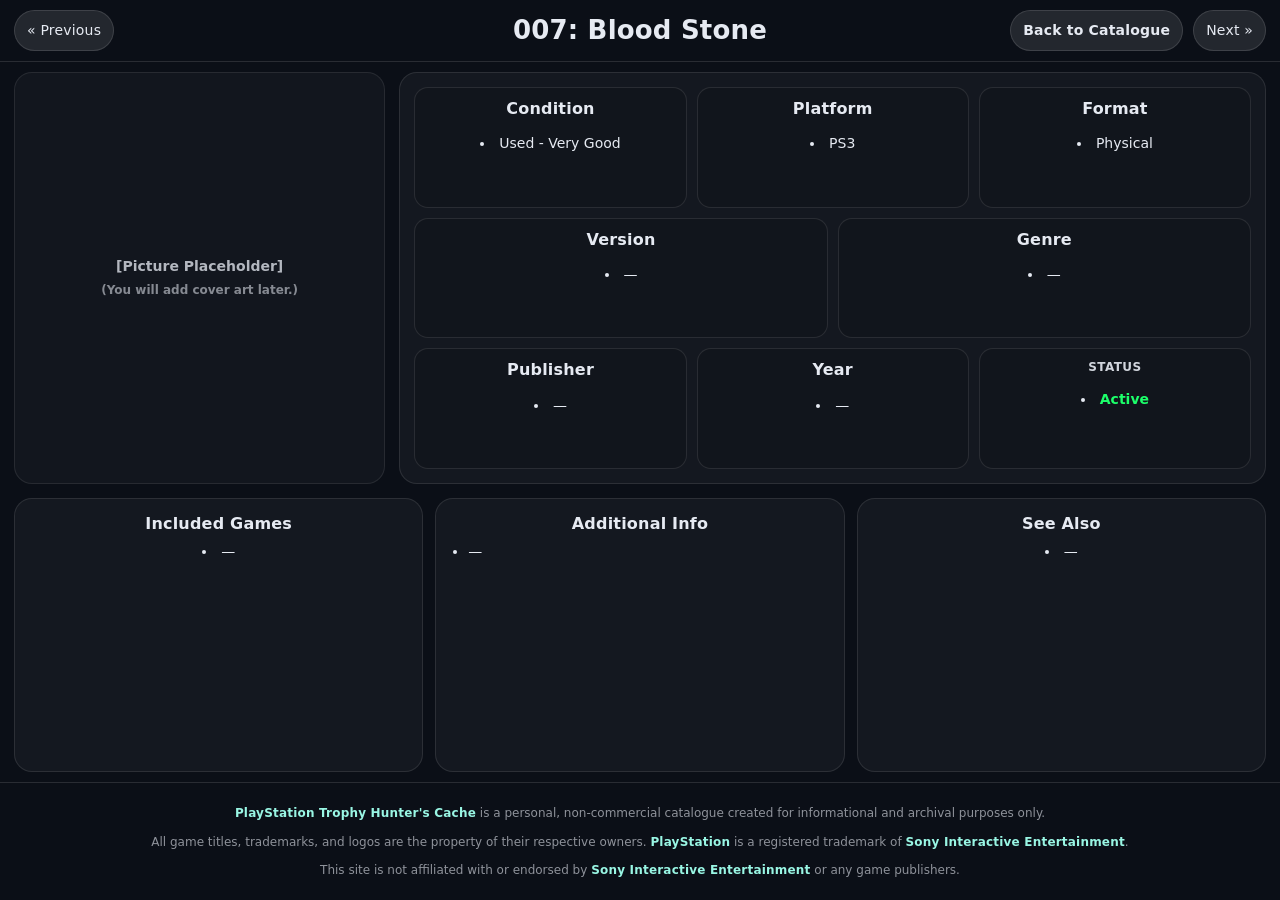
==== commit bbe31ca0: "Add files via upload" ====
--- a/ps_game.html
+++ b/ps_game.html
@@ -434,6 +434,82 @@
         return genreItemHtml(label);
       }
 
+      let genreTooltipEl = null;
+      let genreTooltipTarget = null;
+      let genreTooltipHandlersBound = false;
+
+      function ensureGenreTooltip(){
+        if (genreTooltipEl) return genreTooltipEl;
+        const tooltip = document.createElement("div");
+        tooltip.className = "genre-tooltip";
+        tooltip.setAttribute("role", "tooltip");
+        document.body.appendChild(tooltip);
+        genreTooltipEl = tooltip;
+        return tooltip;
+      }
+
+      function positionGenreTooltip(){
+        if (!genreTooltipTarget) return;
+        const tooltip = ensureGenreTooltip();
+        const rect = genreTooltipTarget.getBoundingClientRect();
+        const left = rect.left + rect.width / 2;
+        const top = rect.top;
+        tooltip.style.left = `${left}px`;
+        tooltip.style.top = `${top}px`;
+      }
+
+      function showGenreTooltip(target){
+        const tip = target.getAttribute("data-tip");
+        if (!tip) return;
+        const tooltip = ensureGenreTooltip();
+        genreTooltipTarget = target;
+        tooltip.textContent = tip;
+        tooltip.classList.add("show");
+        positionGenreTooltip();
+      }
+
+      function hideGenreTooltip(){
+        if (!genreTooltipEl) return;
+        genreTooltipEl.classList.remove("show");
+        genreTooltipTarget = null;
+      }
+
+      function bindGenreTooltipHandlers(){
+        if (genreTooltipHandlersBound) return;
+        genreTooltipHandlersBound = true;
+
+        window.addEventListener("scroll", hideGenreTooltip, true);
+        window.addEventListener("resize", () => {
+          if (genreTooltipTarget) positionGenreTooltip();
+        });
+
+        document.addEventListener("mouseover", (event) => {
+          const target = event.target.closest(".genre-abbr");
+          if (!target) return;
+          showGenreTooltip(target);
+        });
+
+        document.addEventListener("mouseout", (event) => {
+          if (!genreTooltipTarget) return;
+          const leaving = event.target.closest(".genre-abbr");
+          if (!leaving || leaving !== genreTooltipTarget) return;
+          hideGenreTooltip();
+        });
+
+        document.addEventListener("focusin", (event) => {
+          const target = event.target.closest(".genre-abbr");
+          if (!target) return;
+          showGenreTooltip(target);
+        });
+
+        document.addEventListener("focusout", (event) => {
+          if (!genreTooltipTarget) return;
+          const leaving = event.target.closest(".genre-abbr");
+          if (!leaving || leaving !== genreTooltipTarget) return;
+          hideGenreTooltip();
+        });
+      }
+
       async function renderGame(key){
         let game = byKey.get(key);
         if (!game) {
@@ -539,6 +615,7 @@
         }
 
         grid.innerHTML = rows.join("");
+        bindGenreTooltipHandlers();
 
         const includedList = document.getElementById("includedGames");
         includedList.innerHTML = (included && included.length)
--- a/ps_styles.css
+++ b/ps_styles.css
@@ -1004,15 +1004,14 @@
   body.ps-game-page #miniGrid .mini-row {
     flex: 1 1 0;
     min-height: 0;
-    align-items: stretch; /* you already had this, keep it */
+    align-items: stretch;
   }
 
   /* Each mini becomes a fixed-height flex column */
   body.ps-game-page #miniGrid .mini {
     height: 100%;
     min-height: 0;
-    overflow: hidden;
-
+    overflow: visible;
     display: flex;
     flex-direction: column;
     justify-content: flex-start;
@@ -1020,40 +1019,45 @@
     text-align: center;
   }
 
-  /* Title stays fixed */
   body.ps-game-page #miniGrid .mini-title,
   body.ps-game-page #miniGrid .mini h4 {
     flex: 0 0 auto;
-  }
-
-  /* Body is the scroll container */
+    position: relative;
+    z-index: 1;
+  }
+
   body.ps-game-page #miniGrid .mini-body {
     flex: 1 1 auto;
     min-height: 0;
     width: 100%;
-
-    overflow-y: auto;
-    overflow-x: hidden;
-
-    /* stop vertical centering fighting the scroll */
+    overflow: visible;
+    position: relative;
+    z-index: 2;
     display: flex;
     flex-direction: column;
     justify-content: flex-start;
     align-items: center;
   }
 
-  /* Match scrollbar styling to your bottom 3 cards */
-  body.ps-game-page #miniGrid .mini-body {
+  body.ps-game-page #miniGrid .mini-body .mini-list {
+    flex: 1 1 auto;
+    min-height: 0;
+    overflow-y: auto;
+    overflow-x: hidden;
     scrollbar-width: thin;
     scrollbar-color: rgba(99,179,237,.55) rgba(255,255,255,.05);
   }
 
-  body.ps-game-page #miniGrid .mini-body::-webkit-scrollbar { width: 8px; }
-  body.ps-game-page #miniGrid .mini-body::-webkit-scrollbar-track {
+  body.ps-game-page #miniGrid .mini-body .mini-list::-webkit-scrollbar { 
+    width: 8px; 
+  }
+
+  body.ps-game-page #miniGrid .mini-body .mini-list::-webkit-scrollbar-track {
     background: rgba(255,255,255,.05);
     border-radius: 10px;
   }
-  body.ps-game-page #miniGrid .mini-body::-webkit-scrollbar-thumb {
+
+  body.ps-game-page #miniGrid .mini-body .mini-list::-webkit-scrollbar-thumb {
     background: linear-gradient(
       180deg,
       rgba(99,179,237,.65),
@@ -1062,7 +1066,8 @@
     border-radius: 10px;
     border: 2px solid rgba(11,15,23,.6);
   }
-  body.ps-game-page #miniGrid .mini-body::-webkit-scrollbar-thumb:hover {
+
+  body.ps-game-page #miniGrid .mini-body .mini-list::-webkit-scrollbar-thumb:hover {
     background: linear-gradient(
       180deg,
       rgba(99,179,237,.9),
@@ -1145,41 +1150,32 @@
 /* Genre abbreviation tooltip */
 .genre-abbr{
     display: inline-block;
-    position: relative;
     padding-bottom: 1px;
-
     border-bottom: 1px dotted rgba(255,255,255,.35);
     cursor: help;
     line-height: 1.1;
   }
 
-.genre-abbr::after{
-    content: attr(data-tip);
-    position: absolute;
-
-    left: 50%;
-    bottom: calc(100% + 8px);
-    transform: translateX(-50%) translateY(6px);
-
+.genre-tooltip {
+    position: fixed;
+    left: 0;
+    top: 0;
+    transform: translate(-50%, -100%);
     background: var(--panel);
     color: var(--muted);
     border: 1px solid var(--border);
     border-radius: 10px;
-
     padding: 5px 8px;
     font-size: 11px;
     line-height: 1.2;
     white-space: nowrap;
-
     opacity: 0;
     pointer-events: none;
     transition: opacity .12s ease, transform .12s ease;
-    z-index: 9999;
-  }
-
-/* Show tooltip on hover or keyboard focus */
-.genre-abbr:hover::after,
-.genre-abbr:focus-visible::after{
+    z-index: 10050;
+  }
+
+.genre-tooltip.show {
     opacity: 1;
-    transform: translateX(-50%) translateY(0);
+    transform: translate(-50%, calc(-100% - 6px));
   }
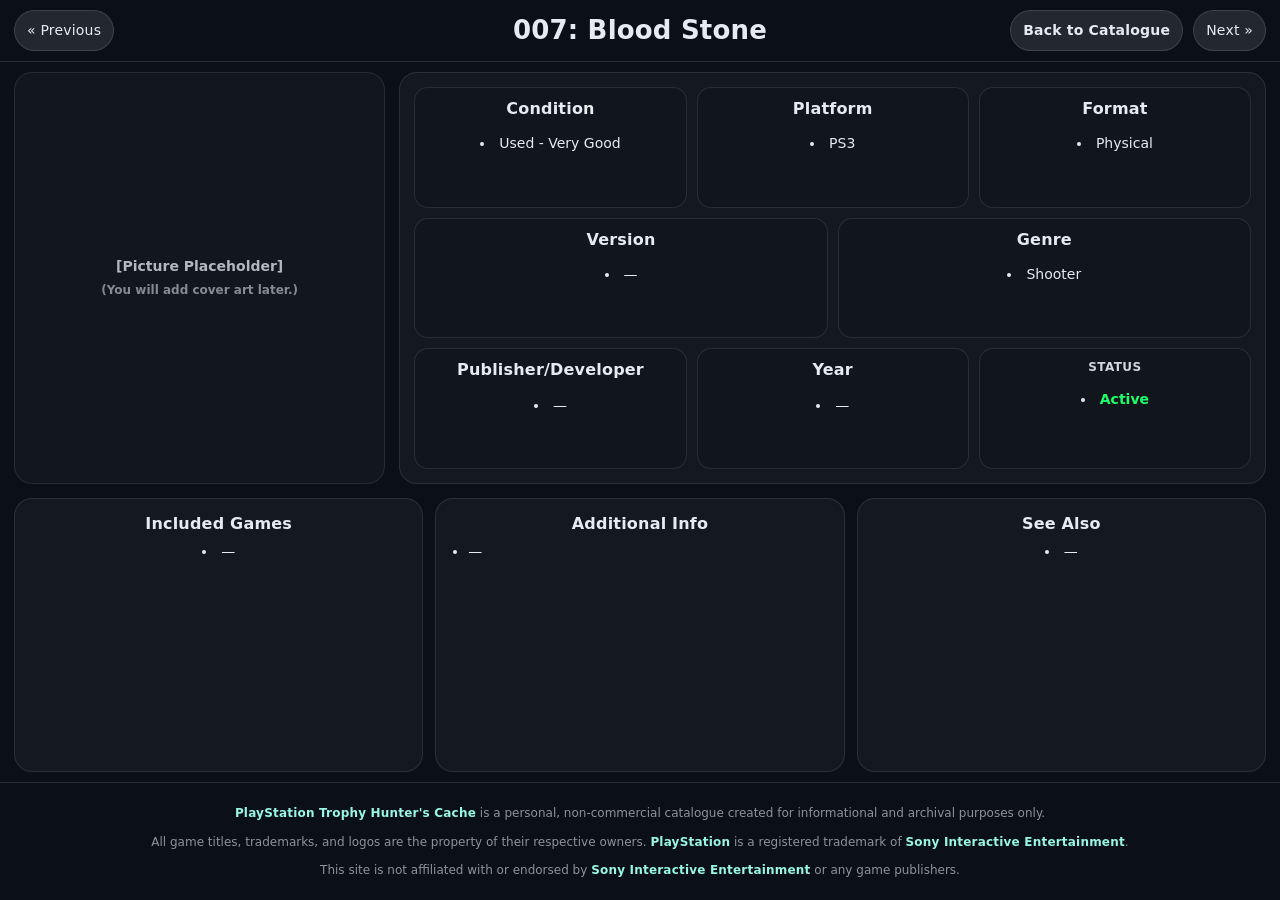
==== commit 49d70f89: "Add files via upload" ====
--- a/ps_game.html
+++ b/ps_game.html
@@ -275,10 +275,12 @@
           const label = String(name || "").trim();
           if (!label) return null;
 
-          const url = (PSDB.publisherLinks && PSDB.publisherLinks[label]) || "";
+          const canonical = (PSDB.publisherAliases && PSDB.publisherAliases[label]) || label;
+          const url = (PSDB.publisherLinks && PSDB.publisherLinks[canonical]) || "";
+
           if (!url) return label;
 
-          return { label, href: url };
+          return { label: canonical, href: url };
         }).filter(Boolean);
       }
 
@@ -595,7 +597,7 @@
         const miniFormat    = makeMini("Format", format, "mini-small");
         const miniVersion   = makeMini("Version", version);
         const miniGenre     = makeMini("Genre", genre);
-        const miniPublisher = makeMini("Publisher", publisherItems);
+        const miniPublisher = makeMini("Publisher/Developer", publisherItems);
         const miniYear      = makeMini("Year", year ? [year] : []);
         const miniStatus    = makeStatusMini("Status", status);
 
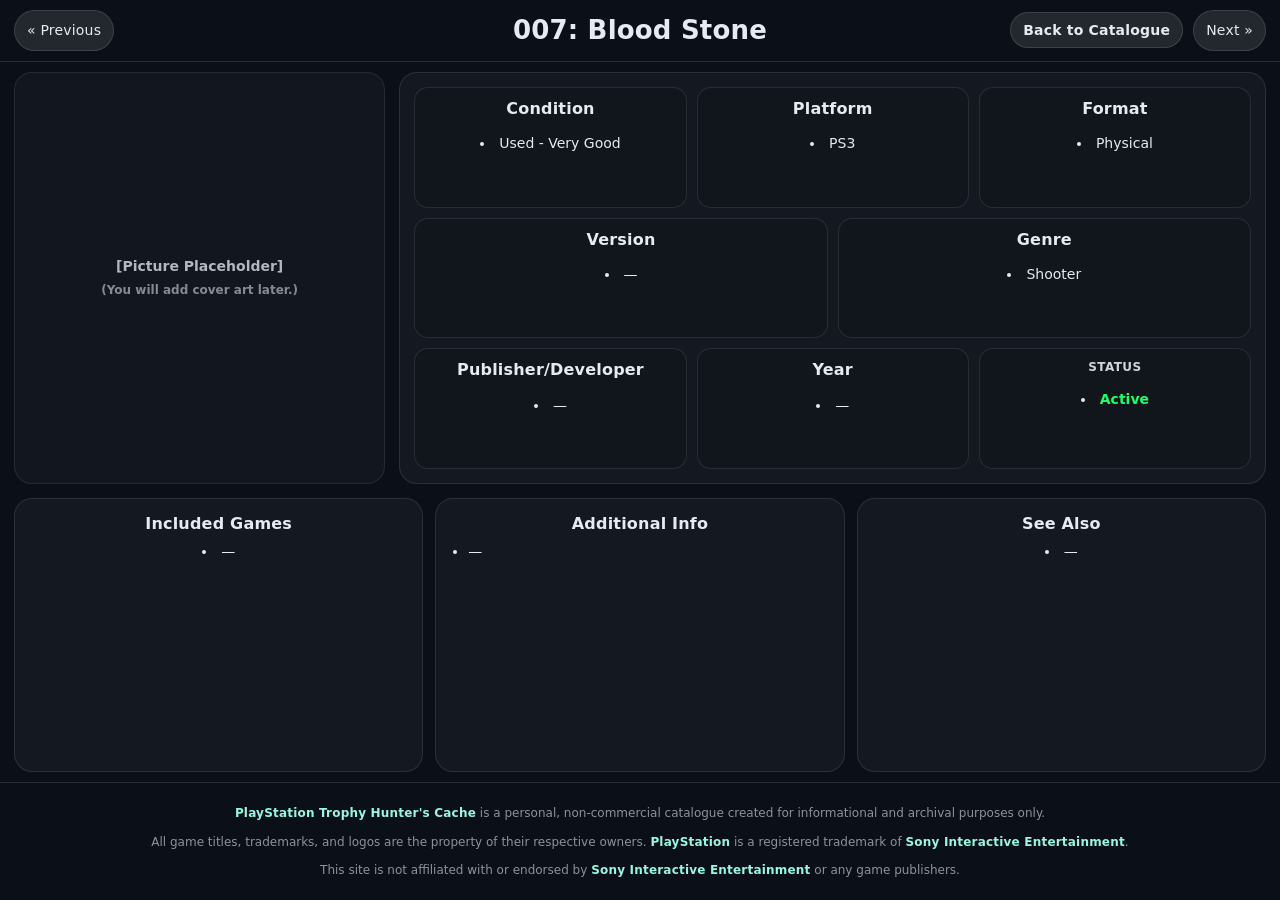
==== commit 403b9b59: "Add files via upload" ====
--- a/ps_game.html
+++ b/ps_game.html
@@ -556,7 +556,6 @@
 
         if (!publisherNames.length || !year) {
           try {
-            const meta = await ensureMetaForTitle(game.title);
 
             if (!publisherNames.length) {
               const metaPub = (meta.publisher || "").toString().trim();
--- a/ps_styles.css
+++ b/ps_styles.css
@@ -230,6 +230,7 @@
     display: inline-flex;
     align-items: center;
     justify-content: center;
+    text-align: center;
     padding: 10px 12px;
     border-radius: 999px;
     border: 1px solid var(--border);
@@ -239,6 +240,7 @@
     letter-spacing: .2px;
     text-decoration: none;
     cursor: pointer;
+    line-height: 1;
     transition:
       background-color 0.15s ease,
       border-color 0.15s ease,
@@ -419,8 +421,6 @@
     z-index: 30;
     background: rgba(15, 23, 42,.98);
     border-bottom: 1px solid var(--border);
-    padding: 10px 10px;
-    text-align: left;
     font-size: 12px;
     letter-spacing: .4px;
     text-transform: uppercase;
@@ -428,7 +428,6 @@
   }
 
 tbody td {
-    padding: 10px 10px;
     vertical-align: top;
     border-bottom: 1px solid rgba(255,255,255,.06);
     color: rgba(230,234,242,.92);
@@ -440,6 +439,7 @@
 thead th, tbody td {
     text-align: center;
     vertical-align: middle;
+    padding: 10px 10px;
   }
 
 tbody tr:hover td { 
@@ -985,7 +985,6 @@
   grid-column: 1 / -1;
 }
 
-/* Details card acts like a fixed frame */
   body.ps-game-page #detailsCard {
     display: flex;
     flex-direction: column;
@@ -993,21 +992,18 @@
     overflow: hidden;
   }
 
-  /* miniGrid fills Details card height */
   body.ps-game-page #miniGrid.mini-grid {
     flex: 1 1 auto;
     min-height: 0;
     height: 100%;
   }
 
-  /* Each row shares the available height equally */
   body.ps-game-page #miniGrid .mini-row {
     flex: 1 1 0;
     min-height: 0;
     align-items: stretch;
   }
 
-  /* Each mini becomes a fixed-height flex column */
   body.ps-game-page #miniGrid .mini {
     height: 100%;
     min-height: 0;
@@ -1147,7 +1143,6 @@
     font:inherit;
   }
 
-/* Genre abbreviation tooltip */
 .genre-abbr{
     display: inline-block;
     padding-bottom: 1px;
--- a/ps_resp.css
+++ b/ps_resp.css
@@ -9,18 +9,18 @@
     width: 100%; 
   }
 
-  #gamesContent .col-notes { display: none; }
-  #gamesContent .col-genre { display: none; }
+  #gamesContent .col-notes  { display: none; }
+  #gamesContent .col-genre  { display: none; }
   #gamesContent .col-format { display: none; }
 
   #hardwareContent .col-brand { display: none; }
 
-  #skylandersContent .col-hat { display: none; }
-  #crystalsContent   .col-hat { display: none; }
+  #skylandersContent .col-hat    { display: none; }
+  #crystalsContent   .col-hat    { display: none; }
   #vehiclesContent   .col-driver { display: none; }
 
   .col-title    { width: 33%; }
-  .col-platform { width: 1%;}
+  .col-platform { width: 1%; }
   .col-version  { width: 22%; }
   .col-included { width: 44%; }
 
@@ -241,7 +241,7 @@
   }
 }
 
-/* MOBILE screen rotate - max-width 932px - max height 430px */
+/* MOBILE screen rotate - max-width 932px - max-height 430px */
 @media (max-width: 932px) and (max-height: 430px) and (orientation: landscape) {
   
   .sticky-header {
@@ -425,12 +425,10 @@
     margin-left: 0;
   }
 
-  /* ps_game: keep mini-cards readable on tablets */
   body.ps-game-page .game-top {
     grid-template-columns: 1fr !important;
   }
 
-  /* ps_game mini-cards: true 4x2 grid on tablets */
   body.ps-game-page #miniGrid.mini-grid {
     display: grid !important;
     grid-template-columns: repeat(2, minmax(0, 1fr));
@@ -505,12 +503,10 @@
     overflow-x: hidden;
   }
 
-  /* stop treating main like a fixed-height app panel */
   body.ps-game-page .game-page-main {
     display: block !important;
   }
 
-  /* ditch the 60/40 fixed-height grid on small screens */
   body.ps-game-page .game-layout {
     display: flex !important;
     flex-direction: column !important;
@@ -518,51 +514,45 @@
     min-height: 0 !important;
   }
 
-  /* stack Picture then Details (order already correct in HTML) */
   body.ps-game-page .game-top {
     grid-template-columns: 1fr !important;
     min-height: 0 !important;
   }
 
-  /* make sure the picture card has a sensible height on narrow screens */
   body.ps-game-page .game-picture {
     min-height: 220px;
   }
 
-  /* bottom cards: single column */
   body.ps-game-page .tri-cards {
     grid-template-columns: 1fr !important;
   }
 
-  /* allow content to expand normally */
   body.ps-game-page .mini-grid {
     height: auto !important;
   }
 
-  /* ps_game: on <=1024px the minis must GROW (no desktop fixed-frame behaviour) */
-body.ps-game-page #detailsCard {
-  overflow: visible;
-}
-
-body.ps-game-page #miniGrid.mini-grid {
-  height: auto;
-}
-
-body.ps-game-page #miniGrid .mini-row {
-  flex: 0 0 auto;
-}
-
-body.ps-game-page #miniGrid .mini {
-  height: auto;
-  overflow: visible;
-}
-
-body.ps-game-page #miniGrid .mini-body {
-  overflow: visible;
-  display: block;
-}
-
-  /* Additional Info centered on mobile/tablet/landscape */
+  body.ps-game-page #detailsCard {
+    overflow: visible;
+  }
+
+  body.ps-game-page #miniGrid.mini-grid {
+    height: auto;
+  }
+
+  body.ps-game-page #miniGrid .mini-row {
+    flex: 0 0 auto;
+  }
+
+  body.ps-game-page #miniGrid .mini {
+    height: auto;
+    overflow: visible;
+  }
+
+  body.ps-game-page #miniGrid .mini-body {
+    overflow: visible;
+    display: block;
+  }
+
   body.ps-game-page #additionalInfoCard {
     display: flex;
     flex-direction: column;
@@ -584,10 +574,9 @@
     z-index: 10000;
     background: rgba(11, 15, 23, 0.95);
     border-bottom: 1px solid rgba(255,255,255,.12);
-    overflow-x: hidden; /* hard stop for side-scroll caused by buttons */
-  }
-
-  /* 2 rows: title full width, then 3 equal button columns */
+    overflow-x: hidden;
+  }
+
   body.ps-game-page .game-header {
     display: grid !important;
     grid-template-columns: 1fr 1fr 1fr;
@@ -597,7 +586,6 @@
     align-items: center;
   }
 
-  /* Title: keep centered + wrapped like you want */
   body.ps-game-page .game-title {
     grid-column: 1 / -1;
     grid-row: 1;
@@ -613,36 +601,40 @@
     overflow: hidden;
   }
 
-  /* Place each button in its own column on row 2 */
-  body.ps-game-page .nav-left { grid-column: 1; grid-row: 2; }
-  body.ps-game-page #backBtn  { grid-column: 2; grid-row: 2; justify-self: center; }
-  body.ps-game-page #nextBtn  { grid-column: 3; grid-row: 2; justify-self: end; }
-
-  /* The left container should align its button to the left */
+  body.ps-game-page .nav-left { 
+    grid-column: 1; 
+    grid-row: 2; 
+  }
+
+  body.ps-game-page #backBtn  { 
+    grid-column: 2; 
+    grid-row: 2; 
+    justify-self: center; 
+  }
+
+  body.ps-game-page #nextBtn  { 
+    grid-column: 3; 
+    grid-row: 2; 
+    justify-self: end; 
+  }
+
   body.ps-game-page .nav-left {
     display: flex;
     justify-content: flex-start;
   }
 
-  /* The right container should NOT act like a flex row anymore on small screens */
   body.ps-game-page .nav-right {
-    display: contents; /* lets backBtn + nextBtn become grid items */
-  }
-
-  /* Auto-shrink button text without extra media queries */
+    display: contents;
+  }
+
   body.ps-game-page .action-btn {
     font-size: clamp(10px, 2.4vw, 13px);
     padding: clamp(7px, 1.6vw, 10px) clamp(10px, 2.2vw, 16px);
-
     max-width: 100%;
     min-width: 0;
-
-    /* keep one line and avoid overflow/side-scroll */
     white-space: nowrap;
     overflow: hidden;
     text-overflow: ellipsis;
-
-    /* optional: makes long labels fit a bit better */
     letter-spacing: -0.1px;
   }
 }
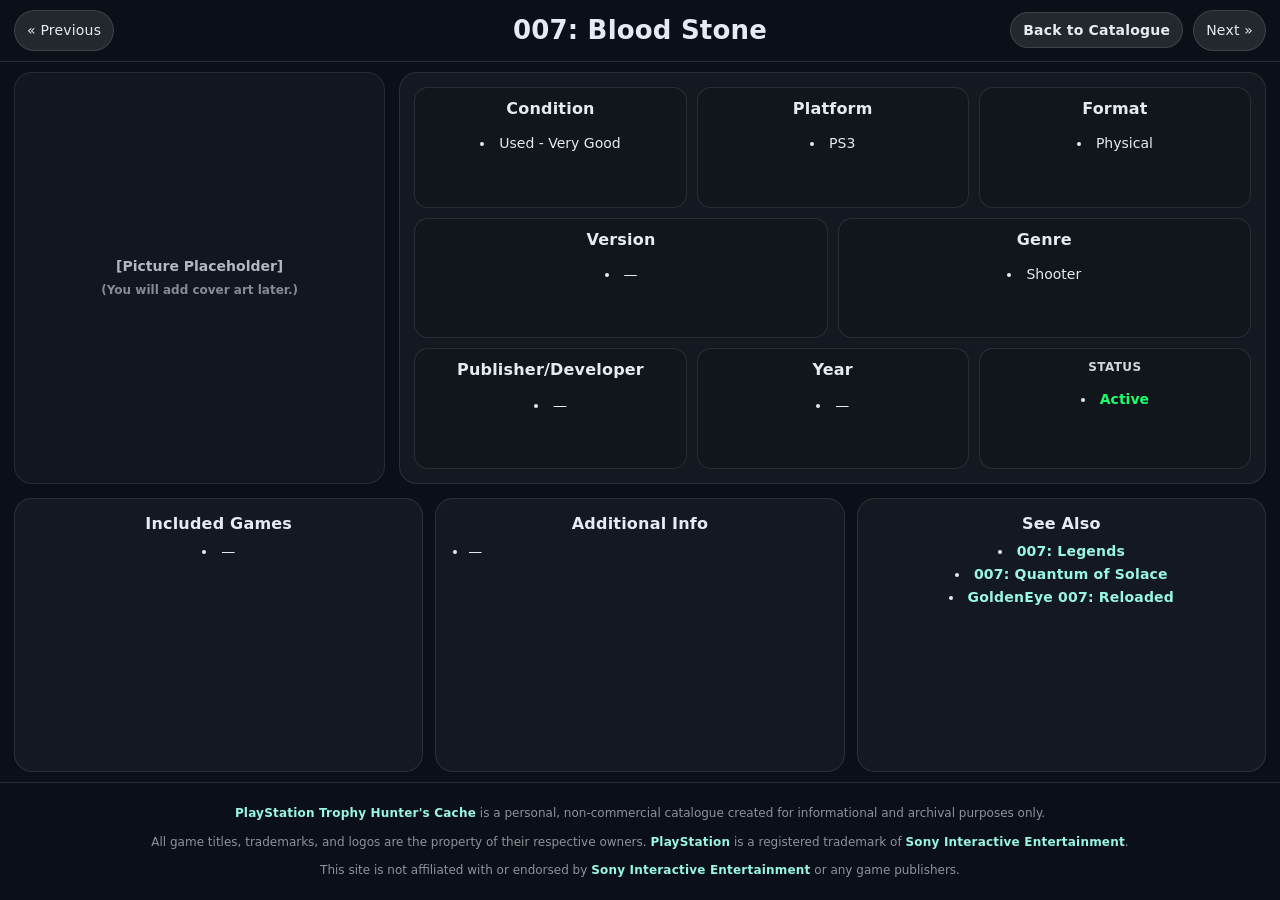
==== commit defb4dda: "Add files via upload" ====
--- a/ps_game.html
+++ b/ps_game.html
@@ -4,13 +4,13 @@
     <meta charset="utf-8" />
     <meta name="viewport" content="width=device-width,initial-scale=1" />
 
-    <link rel="icon" type="image/png" sizes="32x32" href="ps_pic/ps_plat.png">
-    <link rel="icon" type="image/png" sizes="16x16" href="ps_pic/ps_plat.png">
-    <link rel="apple-touch-icon" sizes="180x180" href="ps_pic/ps_plat.png">
+    <link rel="icon" type="image/png" sizes="32x32" href="../ps_pic/ps_plat.png">
+    <link rel="icon" type="image/png" sizes="16x16" href="../ps_pic/ps_plat.png">
+    <link rel="apple-touch-icon" sizes="180x180" href="../ps_pic/ps_plat.png">
 
     <title>Game Details</title>
-    <link rel="stylesheet" href="ps_styles.css" />
-    <link rel="stylesheet" href="ps_resp.css" />
+    <link rel="stylesheet" href="../ps_styles.css"/>
+    <link rel="stylesheet" href="../ps_resp.css"/>
   </head>
 
   <body class="ps-game-page">
@@ -24,7 +24,7 @@
           <h1 class="game-title" id="gameTitle">Game</h1>
 
           <div class="nav-right">
-            <a class="action-btn" id="backBtn" href="ps_index.html?mode=games">Back to Catalogue</a>
+            <a class="action-btn" id="backBtn" href="../ps_index.html?mode=games">Back to Catalogue</a>
             <button class="action-btn" id="nextBtn">Next &raquo;</button>
           </div>
         </div>
@@ -73,8 +73,8 @@
 
     <button id="toTop" aria-label="Back to top">▲</button>
 
-    <script src="ps_data.js"></script>
-    <script src="ps_loader.js"></script>
+    <script src="../ps_data.js"></script>
+    <script src="../ps_loader.js"></script>
     
     <script>
 
@@ -111,7 +111,7 @@
 
         return text.replace(
           /\(no trophies\)/gi,
-          '( <a class="no-trophies-link" href="ps_notes.html#trophy">no trophies</a> )'
+          '( <a class="no-trophies-link" href="../ps_notes.html#trophy">no trophies</a> )'
         );
       }
 
@@ -194,13 +194,16 @@
         location.hash = encodeURIComponent(key);
       }
 
-      function resolveSeeAlsoToKey(entry){
+      const QUALIFIED_TARGET_KEYS = new Set();
+      
+      function resolveSeeAlsoToKey(entry, _opts){
+        // Object form stays supported as-is
         if (entry && typeof entry === "object") {
           const spec = {
             title: entry.title || "",
             platform: entry.platform || "",
-            format: entry.format || "",
-            version: entry.version || ""
+            version: entry.version || "",
+            format: entry.format || ""
           };
           const key = makeKey(spec);
           return byKey.has(key) ? key : null;
@@ -209,6 +212,7 @@
         const raw = String(entry || "").trim();
         if (!raw) return null;
 
+        // Parse: Title (qualifiers...)  [you said you'll only ever use ONE (...) block]
         let baseTitle = raw;
         let qualifier = "";
         const m = raw.match(/^(.*)\s\(([^)]+)\)\s*$/);
@@ -217,13 +221,48 @@
           qualifier = m[2].trim();
         }
 
-        const platformAliases = new Set([
-          "PS3","PS4","PS5","Vita","PS Vita"
-        ]);
-
-        const wantsPlatform = platformAliases.has(qualifier);
-        const desiredPlatform = wantsPlatform ? (qualifier === "PS Vita" ? "Vita" : qualifier) : "";
-        const desiredVersion  = (!wantsPlatform && qualifier) ? qualifier : "";
+        const platformAliases = new Set(["PS3","PS4","PS5","Vita"]);
+
+        // Split qualifier on commas into ordered parts.
+        // Example: "PS4 Remake, Gold Edition" -> ["PS4 Remake", "Gold Edition"]
+        const chunks = qualifier
+          ? qualifier.split(",").map(s => s.trim()).filter(Boolean)
+          : [];
+
+        // Extract a platform from anywhere, and keep remaining chunks as version parts in order
+        let desiredPlatform = "";
+        const desiredVersionParts = [];
+
+        function extractPlatformFromText(text){
+          let out = String(text || "").trim();
+
+          for (const p of platformAliases) {
+            const re = new RegExp(`(?:^|\\s)${p}(?:\\s|$)`, "i");
+
+            if (re.test(out)) {
+              if (!desiredPlatform) desiredPlatform = p;
+              out = out.replace(re, "").replace(/\s+/g, " ").trim();
+            }
+          }
+
+          return out;
+        }
+
+        function normVerToken(s){
+          // Makes "(Remastered)" and "Remastered" match, same for any label.
+          return String(s ?? "")
+            .trim()
+            .replace(/^\((.*)\)$/, "$1")   // strip ONE outer pair of parentheses
+            .replace(/\s+/g, " ")          // collapse whitespace
+            .toLowerCase();               // case-insensitive matching
+        }
+
+        for (const c of chunks) {
+          const rest = extractPlatformFromText(c);
+          if (!rest) continue;
+
+          desiredVersionParts.push(normVerToken(rest));
+        }
 
         const collectMatches = (t) => keysSorted
           .map(k => ({ key: k, game: byKey.get(k) }))
@@ -233,16 +272,88 @@
         if (!matches.length && baseTitle !== raw) matches = collectMatches(raw);
         if (!matches.length) return null;
 
+        // If the See Also entry has NO qualifiers (no "(...)"),
+        // do not allow it to resolve to an edition that is already linkable via qualified See Also strings.
+        // (Unless this filter would eliminate all candidates.)
+        if (!_opts?.building && !qualifier && matches.length > 1 && QUALIFIED_TARGET_KEYS.size) {
+          const filtered = matches.filter(x => !QUALIFIED_TARGET_KEYS.has(x.key));
+          if (filtered.length) matches = filtered;
+        }
+
+        // Filter by platform if explicitly provided in (...)
         if (desiredPlatform) {
           const filtered = matches.filter(x => String(x.game.platform).trim() === desiredPlatform);
           if (filtered.length) matches = filtered;
         }
 
-        if (desiredVersion) {
-          const filtered = matches.filter(x => String(x.game.version || "").trim() === desiredVersion);
-          if (filtered.length) matches = filtered;
-        }
-
+        function gameVersionParts(v){
+          if (Array.isArray(v)) return v.map(normVerToken).filter(Boolean);
+          const s = String(v ?? "").trim();
+          return s ? [normVerToken(s)] : [];
+        }
+
+          // If the user gave NO qualifiers (no platform + no version tokens),
+          // prefer the "base" entry (empty version) before any platform tie-breaker.
+          if (!desiredPlatform && desiredVersionParts.length === 0 && matches.length > 1) {
+            const baseOnly = matches.filter(x => gameVersionParts(x.game.version).length === 0);
+            if (baseOnly.length) matches = baseOnly;
+          }
+
+          // If the user gave a platform but NO version tokens, still prefer empty version on that platform.
+          if (desiredPlatform && desiredVersionParts.length === 0 && matches.length > 1) {
+            const baseOnPlatform = matches.filter(x => gameVersionParts(x.game.version).length === 0);
+            if (baseOnPlatform.length) matches = baseOnPlatform;
+          }
+
+          // If platform is specified but NO version tokens were given, and we still have multiple matches,
+          // prefer "case-art" style versions (non-parenthesized) over tags like "(Bedrock Edition)".
+          if (desiredPlatform && desiredVersionParts.length === 0 && matches.length > 1) {
+            const firstVerRaw = (v) => {
+              if (Array.isArray(v)) return String(v[0] ?? "").trim();
+              return String(v ?? "").trim();
+            };
+
+            const nonParen = matches.filter(x => {
+              const v0 = firstVerRaw(x.game.version);
+              return v0 && !/^\(/.test(v0);
+            });
+
+            if (nonParen.length) matches = nonParen;
+          }
+
+        function prefixMatch(need, have){
+          if (need.length === 0) return true;
+          if (have.length < need.length) return false;
+          for (let i = 0; i < need.length; i++){
+            if (String(have[i]).trim() !== String(need[i]).trim()) return false;
+          }
+          return true;
+        }
+
+        if (desiredVersionParts.length) {
+          const versionMatched = matches
+            .map(x => ({ ...x, vparts: gameVersionParts(x.game.version) }))
+            .filter(x => prefixMatch(desiredVersionParts, x.vparts));
+
+          if (versionMatched.length) {
+            // Tie-break rules:
+            // 1) If user specified only 1 version token (e.g. "(Remake)"),
+            //    prefer the entry whose version is a single string "(Remake)" over arrays starting the same.
+            // 2) Otherwise, prefer the shortest version list (most exact match).
+            const wantSingle = desiredVersionParts.length === 1;
+
+            versionMatched.sort((a,b) => {
+              const aArr = Array.isArray(a.game.version);
+              const bArr = Array.isArray(b.game.version);
+              if (wantSingle && aArr !== bArr) return aArr ? 1 : -1; // non-array first
+              return a.vparts.length - b.vparts.length;
+            });
+
+            matches = versionMatched;
+          }
+        }
+
+        // Existing tie-breaker: prefer same platform as current page if still ambiguous
         const current = byKey.get(getHashKey());
         if (current && matches.length > 1) {
           const samePlatform = matches.find(x => x.game.platform === current.platform);
@@ -267,6 +378,30 @@
       }).map(makeKey);
 
       const byKey = new Map(DATA.map(g => [makeKey(g), g]));
+
+      // Build a set of keys that are explicitly reachable via qualified See Also entries.
+      // Qualified = anything with "(...)" (string form) or object form with platform/format/version.
+      (function buildQualifiedTargets(){
+        for (const g of DATA) {
+          const sa = g && g.seeAlso;
+          if (!Array.isArray(sa)) continue;
+
+          for (const entry of sa) {
+            if (typeof entry === "string") {
+              const s = entry.trim();
+              if (!s) continue;
+              if (!/\(.+\)/.test(s)) continue; // only qualified strings
+              const key = resolveSeeAlsoToKey(entry, { building: true });
+              if (key) QUALIFIED_TARGET_KEYS.add(key);
+            } else if (entry && typeof entry === "object") {
+              const isQualifiedObj = !!(entry.platform || entry.format || entry.version);
+              if (!isQualifiedObj) continue;
+              const key = resolveSeeAlsoToKey(entry, { building: true });
+              if (key) QUALIFIED_TARGET_KEYS.add(key);
+            }
+          }
+        }
+      })();
 
       function mapPublishersToLinks(publishers){
         if (!Array.isArray(publishers)) return [];
@@ -398,6 +533,7 @@
         "ARPG": "Action Role-Playing Game",
         "RTS":  "Real-Time Strategy",
         "TBS":  "Turn-Based Strategy",
+        "TBT": "Turn-Based Tactics",
         "FPS":  "First-Person Shooter"
       };
 
@@ -631,7 +767,7 @@
         const seeAlsoList = document.getElementById("seeAlso");
           if (seeAlso && seeAlso.length && seeAlso[0] !== "—") {
             seeAlsoList.innerHTML = seeAlso.map(entry => {
-              const label = (entry && typeof entry === "object") ? entry.title : String(entry || "");
+              const label = (entry && typeof entry === "object") ? (entry.label || entry.title) : String(entry || "");
               const key = resolveSeeAlsoToKey(entry);
 
               if (!key) return `<li>${escapeHtml(label)}</li>`;
@@ -671,7 +807,7 @@
     </script>
 
   <footer class="site-footer">
-    <p><a href="ps_index.html">PlayStation Trophy Hunter's Cache</a> is a personal, non-commercial catalogue created for informational and archival purposes only.</p>
+    <p><a href="../ps_index.html">PlayStation Trophy Hunter's Cache</a> is a personal, non-commercial catalogue created for informational and archival purposes only.</p>
     <p>All game titles, trademarks, and logos are the property of their respective owners. <a href="https://www.playstation.com" target="_blank" rel="noopener">PlayStation</a> is a registered trademark of <a href="https://www.sie.com" target="_blank" rel="noopener">Sony Interactive Entertainment</a>.</p>
     <p>This site is not affiliated with or endorsed by <a href="https://www.sie.com" target="_blank" rel="noopener">Sony Interactive Entertainment</a> or any game publishers.</p>
   </footer>
--- a/ps_styles.css
+++ b/ps_styles.css
@@ -210,10 +210,6 @@
     color: var(--text);
     padding: 10px 12px;
     text-decoration: none;
-  }
-
-a.action-btn.btn-notes-mobile { 
-    display: none; 
   }
 
 a.btn:hover,
@@ -470,7 +466,7 @@
 .stack { 
     margin: 0;
     padding-left: 0;
-    list-style-position: inside;
+    list-style: none;
     text-align: center;
   }
 
@@ -662,6 +658,10 @@
     min-width:0;
   }
 
+body.ps-hard-page .tri-cards{
+    grid-template-columns: repeat(2, 1fr);
+  }
+
 .tri-card {
     min-width:0;
   }
